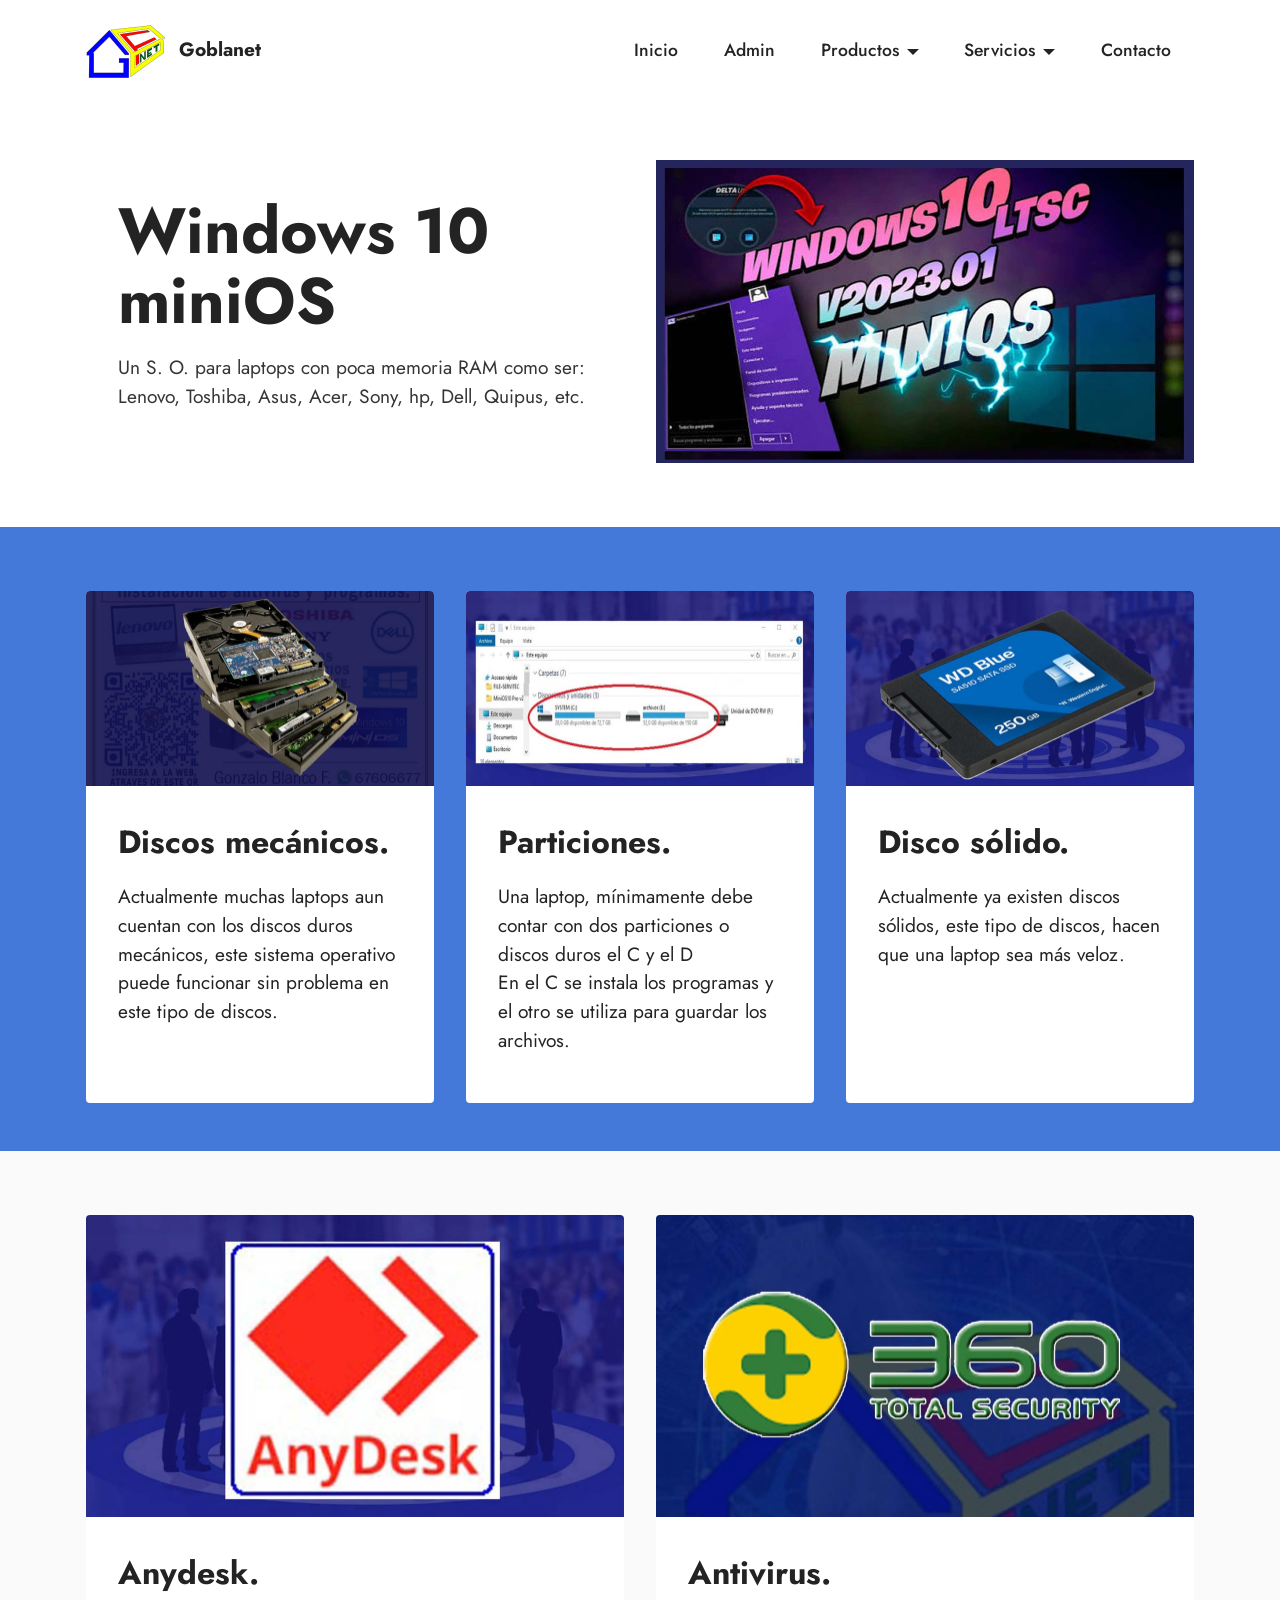
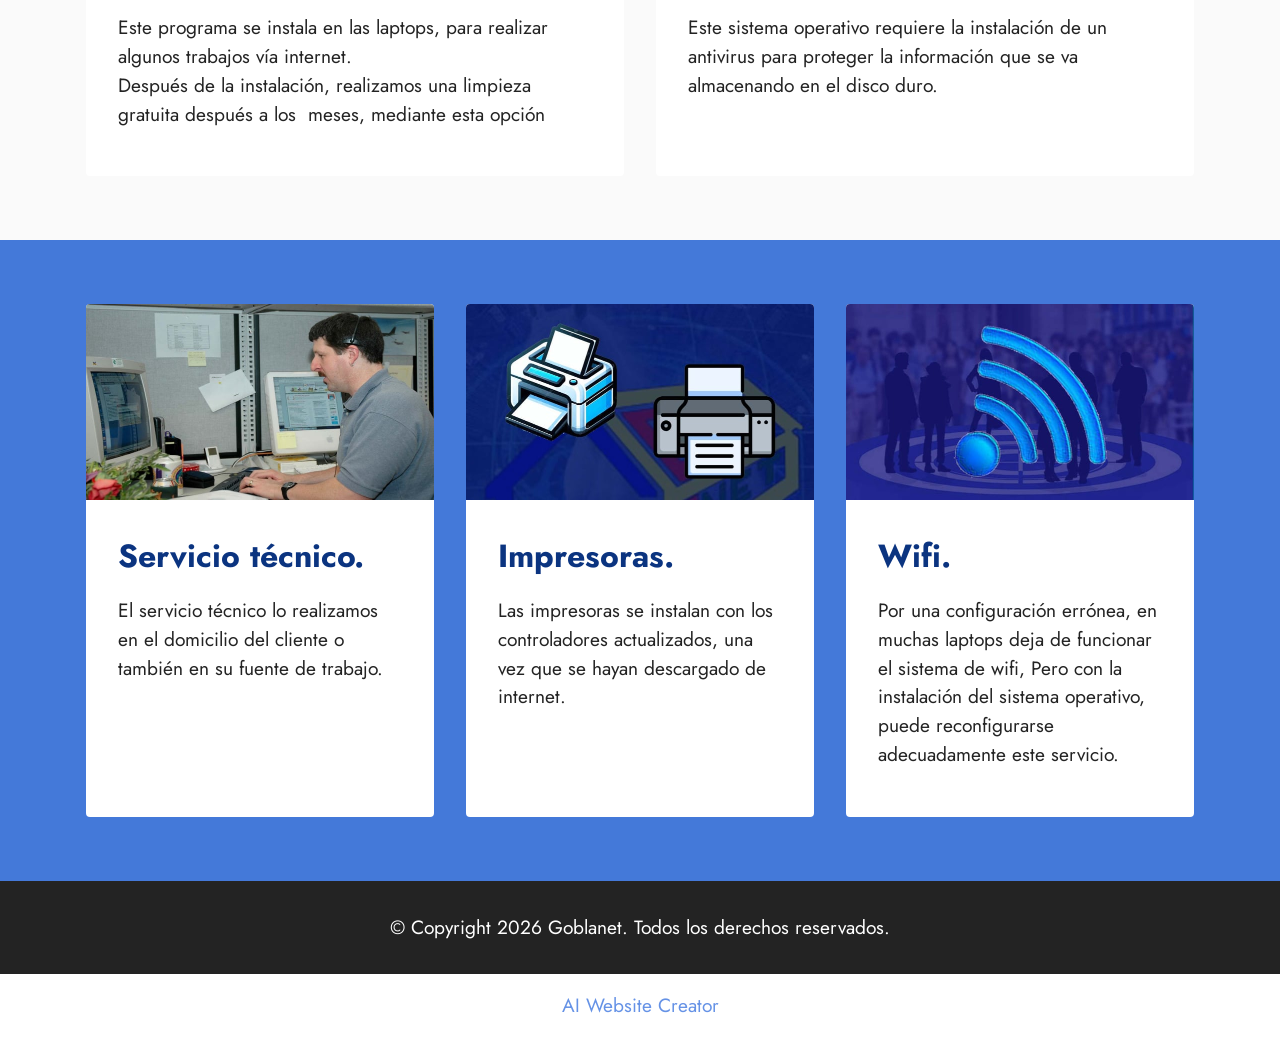
==== index.html @ 8c129297 "Initial commit" ====
<!DOCTYPE html>
<html  >
<head>
  <!-- Site made with Mobirise Website Builder v6.1.12, https://mobirise.com -->
  <meta charset="UTF-8">
  <meta http-equiv="X-UA-Compatible" content="IE=edge">
  <meta name="generator" content="Mobirise v6.1.12, mobirise.com">
  <meta name="viewport" content="width=device-width, initial-scale=1, minimum-scale=1">
  <link rel="shortcut icon" href="assets/images/logo29923qr-160x160.png" type="image/x-icon">
  <meta name="description" content="">
  
  
  <title>Inicio</title>
  <link rel="stylesheet" href="assets/bootstrap/css/bootstrap.min.css">
  <link rel="stylesheet" href="assets/dropdown/css/style.css">
  <link rel="stylesheet" href="assets/socicon/css/styles.css">
  <link rel="stylesheet" href="assets/theme/css/style.css">
  <link rel="preload" href="https://fonts.googleapis.com/css?family=Jost:100,200,300,400,500,600,700,800,900,100i,200i,300i,400i,500i,600i,700i,800i,900i&display=swap" as="style" onload="this.onload=null;this.rel='stylesheet'">
  <noscript><link rel="stylesheet" href="https://fonts.googleapis.com/css?family=Jost:100,200,300,400,500,600,700,800,900,100i,200i,300i,400i,500i,600i,700i,800i,900i&display=swap"></noscript>
  <link rel="preload" as="style" href="assets/mobirise/css/mbr-additional.css?v=zgnIwy"><link rel="stylesheet" href="assets/mobirise/css/mbr-additional.css?v=zgnIwy" type="text/css">

  
  
  
</head>
<body>
  
  <section data-bs-version="5.1" class="menu menu2 cid-sFCw1qGFAI" once="menu" id="menu2-23">
    
    <nav class="navbar navbar-dropdown navbar-expand-lg">
        <div class="container">
            <div class="navbar-brand">
                <span class="navbar-logo">
                    
                        <img src="assets/images/logo29923qr-160x160.png" alt="" style="height: 5rem;">
                    
                </span>
                <span class="navbar-caption-wrap"><a class="navbar-caption text-black display-7" href="https://mobiri.se">Goblanet</a></span>
            </div>
            <button class="navbar-toggler" type="button" data-toggle="collapse" data-bs-toggle="collapse" data-target="#navbarSupportedContent" data-bs-target="#navbarSupportedContent" aria-controls="navbarNavAltMarkup" aria-expanded="false" aria-label="Toggle navigation">
                <div class="hamburger">
                    <span></span>
                    <span></span>
                    <span></span>
                    <span></span>
                </div>
            </button>
            <div class="collapse navbar-collapse" id="navbarSupportedContent">
                <ul class="navbar-nav nav-dropdown nav-right" data-app-modern-menu="true"><li class="nav-item"><a class="nav-link link text-black text-primary display-4" href="index.html">Inicio</a></li>
                    <li class="nav-item"><a class="nav-link link text-black text-primary display-4" href="admin.html">Admin</a></li><li class="nav-item dropdown"><a class="nav-link link text-black text-primary dropdown-toggle display-4" href="index.html#header14-1j" data-toggle="dropdown-submenu" data-bs-toggle="dropdown" data-bs-auto-close="outside" aria-expanded="false">Productos</a><div class="dropdown-menu" aria-labelledby="dropdown-957"><a class="text-black text-primary dropdown-item display-4" href="ejercicios.html">Ejercicios</a><a class="text-black text-primary dropdown-item display-4" href="tutoriales.html">Tutoriales</a><a class="text-black text-primary dropdown-item display-4" href="textospdf.html">Textos pdf</a><a class="text-black text-primary dropdown-item display-4" href="registrodenotas.html">Registro</a><a class="text-black text-primary dropdown-item display-4" href="globex.html">Globex</a></div></li><li class="nav-item dropdown"><a class="nav-link link text-black text-primary dropdown-toggle display-4" href="index.html#header14-1j" data-toggle="dropdown-submenu" data-bs-toggle="dropdown" data-bs-auto-close="outside" aria-expanded="false">Servicios</a><div class="dropdown-menu" aria-labelledby="dropdown-927"><a class="text-black text-primary dropdown-item display-4" href="clasesmate.html">Matemáticas</a><a class="text-black text-primary dropdown-item display-4" href="avisosmitarija.html">Mi Tarija</a><a class="text-black text-primary dropdown-item display-4" href="servitec.html">Servitec</a></div></li>
                    <li class="nav-item"><a class="nav-link link text-black text-primary display-4" href="contacto.html">Contacto</a></li></ul>
                
                
            </div>
        </div>
    </nav>
</section>

<section data-bs-version="5.1" class="header14 cid-sFzxmVl7J6" id="header14-1f">

    

    

    <div class="container">
        <div class="row justify-content-center align-items-center">
            <div class="col-12 col-md-6 image-wrapper">
                <a href="servitec.html"><img src="assets/images/windows10bueno-1076x605.jpg" alt=""></a>
            </div>
            <div class="col-12 col-md">
                <div class="text-wrapper">
                    <h1 class="mbr-section-title mbr-fonts-style mb-3 display-1"><strong>Windows 10 miniOS</strong></h1>
                    <p class="mbr-text mbr-fonts-style display-7">
                        Un S. O. para laptops con poca memoria RAM como ser: Lenovo, Toshiba, Asus, Acer, Sony, hp, Dell, Quipus, etc.</p>
                    
                </div>
            </div>
        </div>
    </div>
</section>

<section data-bs-version="5.1" class="features3 cid-sFzFvgBfc0" id="features3-1p">
    
    
    <div class="container">
        
        <div class="row mt-4">
            <div class="item features-image col-12 col-md-6 col-lg-4 active">
                <div class="item-wrapper">
                    <div class="item-img">
                        <a href="tutoriales.html"><img src="assets/images/vdiscosduros-696x391.jpg" alt="" data-slide-to="0" data-bs-slide-to="0"></a>
                    </div>
                    <div class="item-content">
                        <h5 class="item-title mbr-fonts-style display-5"><strong>Discos mecánicos.</strong></h5>
                        
                        <p class="mbr-text mbr-fonts-style mt-3 display-7">Actualmente muchas laptops aun cuentan con los discos duros mecánicos, este sistema operativo puede funcionar sin problema en este tipo de discos.</p>
                    </div>
                    
                </div>
            </div><div class="item features-image col-12 col-md-6 col-lg-4">
                <div class="item-wrapper">
                    <div class="item-img">
                        <a href="ejercicios.html"><img src="assets/images/particionadodisco-696x391.jpg" alt="" data-slide-to="1" data-bs-slide-to="1"></a>
                    </div>
                    <div class="item-content">
                        <h5 class="item-title mbr-fonts-style display-5"><strong>Particiones.</strong></h5>
                        
                        <p class="mbr-text mbr-fonts-style mt-3 display-7">Una laptop, mínimamente debe contar con dos particiones o discos duros el C y el D 
<br>En el C se instala los programas y el otro se utiliza para guardar los archivos.&nbsp;<br></p>
                    </div>
                    
                </div>
            </div>
            
            <div class="item features-image col-12 col-md-6 col-lg-4">
                <div class="item-wrapper">
                    <div class="item-img">
                        <a href="textospdf.html"><img src="assets/images/discolsolido-696x391.jpg" alt=""></a>
                    </div>
                    <div class="item-content">
                        <h5 class="item-title mbr-fonts-style display-5"><strong>Disco sólido.</strong></h5>
                        
                        <p class="mbr-text mbr-fonts-style mt-3 display-7">Actualmente ya existen discos sólidos, este tipo de discos, hacen que una laptop sea más veloz.</p>
                    </div>
                    
                </div>
            </div>
        </div>
    </div>
</section>

<section data-bs-version="5.1" class="features3 cid-vsGP8QHa1M" id="features3-2">
    
    
    <div class="container">
        
        <div class="row mt-4">
            <div class="item features-image col-12 col-md-6 col-lg-6 active">
                <div class="item-wrapper">
                    <div class="item-img">
                        <a href="registrodenotas.html"><img src="assets/images/anydesk-1076x605.jpg" alt="" data-slide-to="0" data-bs-slide-to="0"></a>
                    </div>
                    <div class="item-content">
                        <h5 class="item-title mbr-fonts-style display-5"><strong>Anydesk.</strong></h5>
                        
                        <p class="mbr-text mbr-fonts-style mt-3 display-7">Este programa se instala en las laptops, para realizar algunos trabajos vía internet. 
<br>Después de la instalación, realizamos una limpieza gratuita después a los&nbsp; meses, mediante esta opción&nbsp;<br></p>
                    </div>
                    
                </div>
            </div><div class="item features-image col-12 col-md-6 col-lg-6">
                <div class="item-wrapper">
                    <div class="item-img">
                        <a href="globex.html"><img src="assets/images/sabantivirus-1076x605.jpg" alt="" data-slide-to="1" data-bs-slide-to="1"></a>
                    </div>
                    <div class="item-content">
                        <h5 class="item-title mbr-fonts-style display-5"><strong>Antivirus.</strong></h5>
                        
                        <p class="mbr-text mbr-fonts-style mt-3 display-7">Este sistema operativo requiere la instalación de un antivirus para proteger la información que se va almacenando en el disco duro.</p>
                    </div>
                    
                </div>
            </div>
            
            
        </div>
    </div>
</section>

<section data-bs-version="5.1" class="features3 cid-vsGNCXV7Kb" id="features3-0">
    
    
    <div class="container">
        
        <div class="row mt-4">
            <div class="item features-image col-12 col-md-6 col-lg-4 active">
                <div class="item-wrapper">
                    <div class="item-img">
                        <a href="servitec.html"><img src="assets/images/lectgura1-696x391.jpg" alt="" data-slide-to="0" data-bs-slide-to="0"></a>
                    </div>
                    <div class="item-content">
                        <h5 class="item-title mbr-fonts-style display-5"><strong>Servicio técnico.</strong></h5>
                        
                        <p class="mbr-text mbr-fonts-style mt-3 display-7">El servicio técnico lo realizamos en el domicilio del cliente o también en su fuente de trabajo.</p>
                    </div>
                    
                </div>
            </div><div class="item features-image col-12 col-md-6 col-lg-4">
                <div class="item-wrapper">
                    <div class="item-img">
                        <a href="avisosmitarija.html"><img src="assets/images/sabimpresora-696x391.jpg" alt="" data-slide-to="1" data-bs-slide-to="1"></a>
                    </div>
                    <div class="item-content">
                        <h5 class="item-title mbr-fonts-style display-5"><strong>Impresoras.</strong></h5>
                        
                        <p class="mbr-text mbr-fonts-style mt-3 display-7">Las impresoras   se instalan con los controladores actualizados, una vez que se hayan descargado de internet.</p>
                    </div>
                    
                </div>
            </div>
            
            <div class="item features-image col-12 col-md-6 col-lg-4">
                <div class="item-wrapper">
                    <div class="item-img">
                        <a href="clasesmate.html"><img src="assets/images/sec3b1alwifi-696x391.jpg" alt=""></a>
                    </div>
                    <div class="item-content">
                        <h5 class="item-title mbr-fonts-style display-5"><strong>Wifi.</strong></h5>
                        
                        <p class="mbr-text mbr-fonts-style mt-3 display-7">Por una configuración errónea, en muchas laptops deja de funcionar el sistema de wifi, Pero con la instalación del sistema operativo, puede reconfigurarse adecuadamente este servicio.</p>
                    </div>
                    
                </div>
            </div>
        </div>
    </div>
</section>

<section data-bs-version="5.1" class="footer3 cid-sFCygHrmNf" once="footers" id="footer3-24">

    

    

    <div class="container">
        <div class="row align-center mbr-white">
            
            
            <div class="row row-copirayt">
                <p class="mbr-text mb-0 mbr-fonts-style mbr-white align-center display-7">
                    © Copyright 2026 Goblanet. Todos los derechos reservados.
                </p>
            </div>
        </div>
    </div>
</section><section class="display-7" style="padding: 0;align-items: center;justify-content: center;flex-wrap: wrap;    align-content: center;display: flex;position: relative;height: 4rem;"><a href="https://mobiri.se/2001822" style="flex: 1 1;height: 4rem;position: absolute;width: 100%;z-index: 1;"><img alt="" style="height: 4rem;" src="[data-uri]"></a><p style="margin: 0;text-align: center;" class="display-7">&#8204;</p><a style="z-index:1" href="https://mobirise.com/builder/ai-website-creator.html">AI Website Creator</a></section><script src="assets/bootstrap/js/bootstrap.bundle.min.js"></script>  <script src="assets/smoothscroll/smooth-scroll.js"></script>  <script src="assets/ytplayer/index.js"></script>  <script src="assets/dropdown/js/navbar-dropdown.js"></script>  <script src="assets/theme/js/script.js"></script>  
  
  
</body>
</html>
---- assets/dropdown/css/style.css ----
.navbar-dropdown {
  left: 0;
  padding: 0;
  position: absolute;
  right: 0;
  top: 0;
  transition: all 0.45s ease;
  z-index: 1030;
  background: #282828; }
  .navbar-dropdown .navbar-logo {
    margin-right: 0.8rem;
    transition: margin 0.3s ease-in-out;
    vertical-align: middle; }
    .navbar-dropdown .navbar-logo img {
      height: 3.125rem;
      transition: all 0.3s ease-in-out; }
    .navbar-dropdown .navbar-logo.mbr-iconfont {
      font-size: 3.125rem;
      line-height: 3.125rem; }
  .navbar-dropdown .navbar-caption {
    font-weight: 700;
    white-space: normal;
    vertical-align: -4px;
    line-height: 3.125rem !important; }
    .navbar-dropdown .navbar-caption, .navbar-dropdown .navbar-caption:hover {
      color: inherit;
      text-decoration: none; }
  .navbar-dropdown .mbr-iconfont + .navbar-caption {
    vertical-align: -1px; }
  .navbar-dropdown.navbar-fixed-top {
    position: fixed; }
  .navbar-dropdown .navbar-brand span {
    vertical-align: -4px; }
  .navbar-dropdown.bg-color.transparent {
    background: none; }
  .navbar-dropdown.navbar-short .navbar-brand {
    padding: 0.625rem 0; }
    .navbar-dropdown.navbar-short .navbar-brand span {
      vertical-align: -1px; }
  .navbar-dropdown.navbar-short .navbar-caption {
    line-height: 2.375rem !important;
    vertical-align: -2px; }
  .navbar-dropdown.navbar-short .navbar-logo {
    margin-right: 0.5rem; }
    .navbar-dropdown.navbar-short .navbar-logo img {
      height: 2.375rem; }
    .navbar-dropdown.navbar-short .navbar-logo.mbr-iconfont {
      font-size: 2.375rem;
      line-height: 2.375rem; }
  .navbar-dropdown.navbar-short .mbr-table-cell {
    height: 3.625rem; }
  .navbar-dropdown .navbar-close {
    left: 0.6875rem;
    position: fixed;
    top: 0.75rem;
    z-index: 1000; }
  .navbar-dropdown .hamburger-icon {
    content: "";
    display: inline-block;
    vertical-align: middle;
    width: 16px;
    -webkit-box-shadow: 0 -6px 0 1px #282828,0 0 0 1px #282828,0 6px 0 1px #282828;
    -moz-box-shadow: 0 -6px 0 1px #282828,0 0 0 1px #282828,0 6px 0 1px #282828;
    box-shadow: 0 -6px 0 1px #282828,0 0 0 1px #282828,0 6px 0 1px #282828; }

.dropdown-menu .dropdown-toggle[data-toggle="dropdown-submenu"]::after {
  border-bottom: 0.35em solid transparent;
  border-left: 0.35em solid;
  border-right: 0;
  border-top: 0.35em solid transparent;
  margin-left: 0.3rem; }

.dropdown-menu .dropdown-item:focus {
  outline: 0; }

.nav-dropdown {
  font-size: 0.75rem;
  font-weight: 500;
  height: auto !important; }
  .nav-dropdown .nav-btn {
    padding-left: 1rem; }
  .nav-dropdown .link {
    margin: .667em 1.667em;
    font-weight: 500;
    padding: 0;
    transition: color .2s ease-in-out; }
    .nav-dropdown .link.dropdown-toggle {
      margin-right: 2.583em; }
      .nav-dropdown .link.dropdown-toggle::after {
        margin-left: .25rem;
        border-top: 0.35em solid;
        border-right: 0.35em solid transparent;
        border-left: 0.35em solid transparent;
        border-bottom: 0; }
      .nav-dropdown .link.dropdown-toggle[aria-expanded="true"] {
        margin: 0;
        padding: 0.667em 3.263em  0.667em 1.667em; }
  .nav-dropdown .link::after,
  .nav-dropdown .dropdown-item::after {
    color: inherit; }
  .nav-dropdown .btn {
    font-size: 0.75rem;
    font-weight: 700;
    letter-spacing: 0;
    margin-bottom: 0;
    padding-left: 1.25rem;
    padding-right: 1.25rem; }
  .nav-dropdown .dropdown-menu {
    border-radius: 0;
    border: 0;
    left: 0;
    margin: 0;
    padding-bottom: 1.25rem;
    padding-top: 1.25rem;
    position: relative; }
  .nav-dropdown .dropdown-submenu {
    margin-left: 0.125rem;
    top: 0; }
  .nav-dropdown .dropdown-item {
    font-weight: 500;
    line-height: 2;
    padding: 0.3846em 4.615em 0.3846em 1.5385em;
    position: relative;
    transition: color .2s ease-in-out, background-color .2s ease-in-out; }
    .nav-dropdown .dropdown-item::after {
      margin-top: -0.3077em;
      position: absolute;
      right: 1.1538em;
      top: 50%; }
    .nav-dropdown .dropdown-item:focus, .nav-dropdown .dropdown-item:hover {
      background: none; }

@media (max-width: 767px) {
  .nav-dropdown.navbar-toggleable-sm {
    bottom: 0;
    display: none;
    left: 0;
    overflow-x: hidden;
    position: fixed;
    top: 0;
    transform: translateX(-100%);
    -ms-transform: translateX(-100%);
    -webkit-transform: translateX(-100%);
    width: 18.75rem;
    z-index: 999; } }
.nav-dropdown.navbar-toggleable-xl {
  bottom: 0;
  display: none;
  left: 0;
  overflow-x: hidden;
  position: fixed;
  top: 0;
  transform: translateX(-100%);
  -ms-transform: translateX(-100%);
  -webkit-transform: translateX(-100%);
  width: 18.75rem;
  z-index: 999; }

.nav-dropdown-sm {
  display: block !important;
  overflow-x: hidden;
  overflow: auto;
  padding-top: 3.875rem; }
  .nav-dropdown-sm::after {
    content: "";
    display: block;
    height: 3rem;
    width: 100%; }
  .nav-dropdown-sm.collapse.in ~ .navbar-close {
    display: block !important; }
  .nav-dropdown-sm.collapsing, .nav-dropdown-sm.collapse.in {
    transform: translateX(0);
    -ms-transform: translateX(0);
    -webkit-transform: translateX(0);
    transition: all 0.25s ease-out;
    -webkit-transition: all 0.25s ease-out;
    background: #282828; }
  .nav-dropdown-sm.collapsing[aria-expanded="false"] {
    transform: translateX(-100%);
    -ms-transform: translateX(-100%);
    -webkit-transform: translateX(-100%); }
  .nav-dropdown-sm .nav-item {
    display: block;
    margin-left: 0 !important;
    padding-left: 0; }
  .nav-dropdown-sm .link,
  .nav-dropdown-sm .dropdown-item {
    border-top: 1px dotted rgba(255, 255, 255, 0.1);
    font-size: 0.8125rem;
    line-height: 1.6;
    margin: 0 !important;
    padding: 0.875rem 2.4rem 0.875rem 1.5625rem !important;
    position: relative;
    white-space: normal; }
    .nav-dropdown-sm .link:focus, .nav-dropdown-sm .link:hover,
    .nav-dropdown-sm .dropdown-item:focus,
    .nav-dropdown-sm .dropdown-item:hover {
      background: rgba(0, 0, 0, 0.2) !important;
      color: #c0a375; }
  .nav-dropdown-sm .nav-btn {
    position: relative;
    padding: 1.5625rem 1.5625rem 0 1.5625rem; }
    .nav-dropdown-sm .nav-btn::before {
      border-top: 1px dotted rgba(255, 255, 255, 0.1);
      content: "";
      left: 0;
      position: absolute;
      top: 0;
      width: 100%; }
    .nav-dropdown-sm .nav-btn + .nav-btn {
      padding-top: 0.625rem; }
      .nav-dropdown-sm .nav-btn + .nav-btn::before {
        display: none; }
  .nav-dropdown-sm .btn {
    padding: 0.625rem 0; }
  .nav-dropdown-sm .dropdown-toggle[data-toggle="dropdown-submenu"]::after {
    margin-left: .25rem;
    border-top: 0.35em solid;
    border-right: 0.35em solid transparent;
    border-left: 0.35em solid transparent;
    border-bottom: 0; }
  .nav-dropdown-sm .dropdown-toggle[data-toggle="dropdown-submenu"][aria-expanded="true"]::after {
    border-top: 0;
    border-right: 0.35em solid transparent;
    border-left: 0.35em solid transparent;
    border-bottom: 0.35em solid; }
  .nav-dropdown-sm .dropdown-menu {
    margin: 0;
    padding: 0;
    position: relative;
    top: 0;
    left: 0;
    width: 100%;
    border: 0;
    float: none;
    border-radius: 0;
    background: none; }
  .nav-dropdown-sm .dropdown-submenu {
    left: 100%;
    margin-left: 0.125rem;
    margin-top: -1.25rem;
    top: 0; }

.navbar-toggleable-sm .nav-dropdown .dropdown-menu {
  position: absolute; }

.navbar-toggleable-sm .nav-dropdown .dropdown-submenu {
  left: 100%;
  margin-left: 0.125rem;
  margin-top: -1.25rem;
  top: 0; }

.navbar-toggleable-sm.opened .nav-dropdown .dropdown-menu {
  position: relative; }

.navbar-toggleable-sm.opened .nav-dropdown .dropdown-submenu {
  left: 0;
  margin-left: 00rem;
  margin-top: 0rem;
  top: 0; }

.is-builder .nav-dropdown.collapsing {
  transition: none !important; }
---- assets/socicon/css/styles.css ----
@charset "UTF-8";

@font-face {
  font-family: 'Socicon';
  src:  url('../fonts/socicon.eot');
  src:  url('../fonts/socicon.eot?#iefix') format('embedded-opentype'),
    url('../fonts/socicon.woff2') format('woff2'),
    url('../fonts/socicon.ttf') format('truetype'),
    url('../fonts/socicon.woff') format('woff'),
    url('../fonts/socicon.svg#socicon') format('svg');
  font-weight: normal;
  font-style: normal;
  font-display: swap;
}

[data-icon]:before {
  font-family: "socicon" !important;
  content: attr(data-icon);
  font-style: normal !important;
  font-weight: normal !important;
  font-variant: normal !important;
  text-transform: none !important;
  speak: none;
  line-height: 1;
  -webkit-font-smoothing: antialiased;
  -moz-osx-font-smoothing: grayscale;
}

[class^="socicon-"], [class*=" socicon-"] {
  /* use !important to prevent issues with browser extensions that change fonts */
  font-family: 'Socicon' !important;
  speak: none;
  font-style: normal;
  font-weight: normal;
  font-variant: normal;
  text-transform: none;
  line-height: 1;

  /* Better Font Rendering =========== */
  -webkit-font-smoothing: antialiased;
  -moz-osx-font-smoothing: grayscale;
}

.socicon-500px:before {
  content: "\e000";
}
.socicon-8tracks:before {
  content: "\e001";
}
.socicon-airbnb:before {
  content: "\e002";
}
.socicon-alliance:before {
  content: "\e003";
}
.socicon-amazon:before {
  content: "\e004";
}
.socicon-amplement:before {
  content: "\e005";
}
.socicon-android:before {
  content: "\e006";
}
.socicon-angellist:before {
  content: "\e007";
}
.socicon-apple:before {
  content: "\e008";
}
.socicon-appnet:before {
  content: "\e009";
}
.socicon-baidu:before {
  content: "\e00a";
}
.socicon-bandcamp:before {
  content: "\e00b";
}
.socicon-battlenet:before {
  content: "\e00c";
}
.socicon-mixer:before {
  content: "\e00d";
}
.socicon-bebee:before {
  content: "\e00e";
}
.socicon-bebo:before {
  content: "\e00f";
}
.socicon-behance:before {
  content: "\e010";
}
.socicon-blizzard:before {
  content: "\e011";
}
.socicon-blogger:before {
  content: "\e012";
}
.socicon-buffer:before {
  content: "\e013";
}
.socicon-chrome:before {
  content: "\e014";
}
.socicon-coderwall:before {
  content: "\e015";
}
.socicon-curse:before {
  content: "\e016";
}
.socicon-dailymotion:before {
  content: "\e017";
}
.socicon-deezer:before {
  content: "\e018";
}
.socicon-delicious:before {
  content: "\e019";
}
.socicon-deviantart:before {
  content: "\e01a";
}
.socicon-diablo:before {
  content: "\e01b";
}
.socicon-digg:before {
  content: "\e01c";
}
.socicon-discord:before {
  content: "\e01d";
}
.socicon-disqus:before {
  content: "\e01e";
}
.socicon-douban:before {
  content: "\e01f";
}
.socicon-draugiem:before {
  content: "\e020";
}
.socicon-dribbble:before {
  content: "\e021";
}
.socicon-drupal:before {
  content: "\e022";
}
.socicon-ebay:before {
  content: "\e023";
}
.socicon-ello:before {
  content: "\e024";
}
.socicon-endomodo:before {
  content: "\e025";
}
.socicon-envato:before {
  content: "\e026";
}
.socicon-etsy:before {
  content: "\e027";
}
.socicon-facebook:before {
  content: "\e028";
}
.socicon-feedburner:before {
  content: "\e029";
}
.socicon-filmweb:before {
  content: "\e02a";
}
.socicon-firefox:before {
  content: "\e02b";
}
.socicon-flattr:before {
  content: "\e02c";
}
.socicon-flickr:before {
  content: "\e02d";
}
.socicon-formulr:before {
  content: "\e02e";
}
.socicon-forrst:before {
  content: "\e02f";
}
.socicon-foursquare:before {
  content: "\e030";
}
.socicon-friendfeed:before {
  content: "\e031";
}
.socicon-github:before {
  content: "\e032";
}
.socicon-goodreads:before {
  content: "\e033";
}
.socicon-google:before {
  content: "\e034";
}
.socicon-googlescholar:before {
  content: "\e035";
}
.socicon-googlegroups:before {
  content: "\e036";
}
.socicon-googlephotos:before {
  content: "\e037";
}
.socicon-googleplus:before {
  content: "\e038";
}
.socicon-grooveshark:before {
  content: "\e039";
}
.socicon-hackerrank:before {
  content: "\e03a";
}
.socicon-hearthstone:before {
  content: "\e03b";
}
.socicon-hellocoton:before {
  content: "\e03c";
}
.socicon-heroes:before {
  content: "\e03d";
}
.socicon-smashcast:before {
  content: "\e03e";
}
.socicon-horde:before {
  content: "\e03f";
}
.socicon-houzz:before {
  content: "\e040";
}
.socicon-icq:before {
  content: "\e041";
}
.socicon-identica:before {
  content: "\e042";
}
.socicon-imdb:before {
  content: "\e043";
}
.socicon-instagram:before {
  content: "\e044";
}
.socicon-issuu:before {
  content: "\e045";
}
.socicon-istock:before {
  content: "\e046";
}
.socicon-itunes:before {
  content: "\e047";
}
.socicon-keybase:before {
  content: "\e048";
}
.socicon-lanyrd:before {
  content: "\e049";
}
.socicon-lastfm:before {
  content: "\e04a";
}
.socicon-line:before {
  content: "\e04b";
}
.socicon-linkedin:before {
  content: "\e04c";
}
.socicon-livejournal:before {
  content: "\e04d";
}
.socicon-lyft:before {
  content: "\e04e";
}
.socicon-macos:before {
  content: "\e04f";
}
.socicon-mail:before {
  content: "\e050";
}
.socicon-medium:before {
  content: "\e051";
}
.socicon-meetup:before {
  content: "\e052";
}
.socicon-mixcloud:before {
  content: "\e053";
}
.socicon-modelmayhem:before {
  content: "\e054";
}
.socicon-mumble:before {
  content: "\e055";
}
.socicon-myspace:before {
  content: "\e056";
}
.socicon-newsvine:before {
  content: "\e057";
}
.socicon-nintendo:before {
  content: "\e058";
}
.socicon-npm:before {
  content: "\e059";
}
.socicon-odnoklassniki:before {
  content: "\e05a";
}
.socicon-openid:before {
  content: "\e05b";
}
.socicon-opera:before {
  content: "\e05c";
}
.socicon-outlook:before {
  content: "\e05d";
}
.socicon-overwatch:before {
  content: "\e05e";
}
.socicon-patreon:before {
  content: "\e05f";
}
.socicon-paypal:before {
  content: "\e060";
}
.socicon-periscope:before {
  content: "\e061";
}
.socicon-persona:before {
  content: "\e062";
}
.socicon-pinterest:before {
  content: "\e063";
}
.socicon-play:before {
  content: "\e064";
}
.socicon-player:before {
  content: "\e065";
}
.socicon-playstation:before {
  content: "\e066";
}
.socicon-pocket:before {
  content: "\e067";
}
.socicon-qq:before {
  content: "\e068";
}
.socicon-quora:before {
  content: "\e069";
}
.socicon-raidcall:before {
  content: "\e06a";
}
.socicon-ravelry:before {
  content: "\e06b";
}
.socicon-reddit:before {
  content: "\e06c";
}
.socicon-renren:before {
  content: "\e06d";
}
.socicon-researchgate:before {
  content: "\e06e";
}
.socicon-residentadvisor:before {
  content: "\e06f";
}
.socicon-reverbnation:before {
  content: "\e070";
}
.socicon-rss:before {
  content: "\e071";
}
.socicon-sharethis:before {
  content: "\e072";
}
.socicon-skype:before {
  content: "\e073";
}
.socicon-slideshare:before {
  content: "\e074";
}
.socicon-smugmug:before {
  content: "\e075";
}
.socicon-snapchat:before {
  content: "\e076";
}
.socicon-songkick:before {
  content: "\e077";
}
.socicon-soundcloud:before {
  content: "\e078";
}
.socicon-spotify:before {
  content: "\e079";
}
.socicon-stackexchange:before {
  content: "\e07a";
}
.socicon-stackoverflow:before {
  content: "\e07b";
}
.socicon-starcraft:before {
  content: "\e07c";
}
.socicon-stayfriends:before {
  content: "\e07d";
}
.socicon-steam:before {
  content: "\e07e";
}
.socicon-storehouse:before {
  content: "\e07f";
}
.socicon-strava:before {
  content: "\e080";
}
.socicon-streamjar:before {
  content: "\e081";
}
.socicon-stumbleupon:before {
  content: "\e082";
}
.socicon-swarm:before {
  content: "\e083";
}
.socicon-teamspeak:before {
  content: "\e084";
}
.socicon-teamviewer:before {
  content: "\e085";
}
.socicon-technorati:before {
  content: "\e086";
}
.socicon-telegram:before {
  content: "\e087";
}
.socicon-tripadvisor:before {
  content: "\e088";
}
.socicon-tripit:before {
  content: "\e089";
}
.socicon-triplej:before {
  content: "\e08a";
}
.socicon-tumblr:before {
  content: "\e08b";
}
.socicon-twitch:before {
  content: "\e08c";
}
.socicon-twitter:before {
  content: "\e08d";
}
.socicon-uber:before {
  content: "\e08e";
}
.socicon-ventrilo:before {
  content: "\e08f";
}
.socicon-viadeo:before {
  content: "\e090";
}
.socicon-viber:before {
  content: "\e091";
}
.socicon-viewbug:before {
  content: "\e092";
}
.socicon-vimeo:before {
  content: "\e093";
}
.socicon-vine:before {
  content: "\e094";
}
.socicon-vkontakte:before {
  content: "\e095";
}
.socicon-warcraft:before {
  content: "\e096";
}
.socicon-wechat:before {
  content: "\e097";
}
.socicon-weibo:before {
  content: "\e098";
}
.socicon-whatsapp:before {
  content: "\e099";
}
.socicon-wikipedia:before {
  content: "\e09a";
}
.socicon-windows:before {
  content: "\e09b";
}
.socicon-wordpress:before {
  content: "\e09c";
}
.socicon-wykop:before {
  content: "\e09d";
}
.socicon-xbox:before {
  content: "\e09e";
}
.socicon-xing:before {
  content: "\e09f";
}
.socicon-yahoo:before {
  content: "\e0a0";
}
.socicon-yammer:before {
  content: "\e0a1";
}
.socicon-yandex:before {
  content: "\e0a2";
}
.socicon-yelp:before {
  content: "\e0a3";
}
.socicon-younow:before {
  content: "\e0a4";
}
.socicon-youtube:before {
  content: "\e0a5";
}
.socicon-zapier:before {
  content: "\e0a6";
}
.socicon-zerply:before {
  content: "\e0a7";
}
.socicon-zomato:before {
  content: "\e0a8";
}
.socicon-zynga:before {
  content: "\e0a9";
}
.socicon-bluesky:before {
  content: "\e0aa";
}
.socicon-threads:before {
  content: "\e0ab";
}
.socicon-spreadshirt:before {
  content: "\e901";
}
.socicon-gamejolt:before {
  content: "\e902";
}
.socicon-trello:before {
  content: "\e903";
}
.socicon-tunein:before {
  content: "\e904";
}
.socicon-bloglovin:before {
  content: "\e905";
}
.socicon-gamewisp:before {
  content: "\e906";
}
.socicon-messenger:before {
  content: "\e907";
}
.socicon-pandora:before {
  content: "\e908";
}
.socicon-augment:before {
  content: "\e909";
}
.socicon-bitbucket:before {
  content: "\e90a";
}
.socicon-fyuse:before {
  content: "\e90b";
}
.socicon-yt-gaming:before {
  content: "\e90c";
}
.socicon-sketchfab:before {
  content: "\e90d";
}
.socicon-mobcrush:before {
  content: "\e90e";
}
.socicon-microsoft:before {
  content: "\e90f";
}
.socicon-realtor:before {
  content: "\e910";
}
.socicon-tidal:before {
  content: "\e911";
}
.socicon-qobuz:before {
  content: "\e912";
}
.socicon-natgeo:before {
  content: "\e913";
}
.socicon-mastodon:before {
  content: "\e914";
}
.socicon-unsplash:before {
  content: "\e915";
}
.socicon-homeadvisor:before {
  content: "\e916";
}
.socicon-angieslist:before {
  content: "\e917";
}
.socicon-codepen:before {
  content: "\e918";
}
.socicon-slack:before {
  content: "\e919";
}
.socicon-openaigym:before {
  content: "\e91a";
}
.socicon-logmein:before {
  content: "\e91b";
}
.socicon-fiverr:before {
  content: "\e91c";
}
.socicon-gotomeeting:before {
  content: "\e91d";
}
.socicon-aliexpress:before {
  content: "\e91e";
}
.socicon-guru:before {
  content: "\e91f";
}
.socicon-appstore:before {
  content: "\e920";
}
.socicon-homes:before {
  content: "\e921";
}
.socicon-zoom:before {
  content: "\e922";
}
.socicon-alibaba:before {
  content: "\e923";
}
.socicon-craigslist:before {
  content: "\e924";
}
.socicon-wix:before {
  content: "\e925";
}
.socicon-redfin:before {
  content: "\e926";
}
.socicon-googlecalendar:before {
  content: "\e927";
}
.socicon-shopify:before {
  content: "\e928";
}
.socicon-freelancer:before {
  content: "\e929";
}
.socicon-seedrs:before {
  content: "\e92a";
}
.socicon-bing:before {
  content: "\e92b";
}
.socicon-doodle:before {
  content: "\e92c";
}
.socicon-bonanza:before {
  content: "\e92d";
}
.socicon-squarespace:before {
  content: "\e92e";
}
.socicon-toptal:before {
  content: "\e92f";
}
.socicon-gust:before {
  content: "\e930";
}
.socicon-ask:before {
  content: "\e931";
}
.socicon-trulia:before {
  content: "\e932";
}
.socicon-loomly:before {
  content: "\e933";
}
.socicon-ghost:before {
  content: "\e934";
}
.socicon-upwork:before {
  content: "\e935";
}
.socicon-fundable:before {
  content: "\e936";
}
.socicon-booking:before {
  content: "\e937";
}
.socicon-googlemaps:before {
  content: "\e938";
}
.socicon-zillow:before {
  content: "\e939";
}
.socicon-niconico:before {
  content: "\e93a";
}
.socicon-toneden:before {
  content: "\e93b";
}
.socicon-crunchbase:before {
  content: "\e93c";
}
.socicon-homefy:before {
  content: "\e93d";
}
.socicon-calendly:before {
  content: "\e93e";
}
.socicon-livemaster:before {
  content: "\e93f";
}
.socicon-udemy:before {
  content: "\e940";
}
.socicon-codered:before {
  content: "\e941";
}
.socicon-origin:before {
  content: "\e942";
}
.socicon-nextdoor:before {
  content: "\e943";
}
.socicon-portfolio:before {
  content: "\e944";
}
.socicon-instructables:before {
  content: "\e945";
}
.socicon-gitlab:before {
  content: "\e946";
}
.socicon-hackernews:before {
  content: "\e947";
}
.socicon-smashwords:before {
  content: "\e948";
}
.socicon-kobo:before {
  content: "\e949";
}
.socicon-bookbub:before {
  content: "\e94a";
}
.socicon-mailru:before {
  content: "\e94b";
}
.socicon-moddb:before {
  content: "\e94c";
}
.socicon-indiedb:before {
  content: "\e94d";
}
.socicon-traxsource:before {
  content: "\e94e";
}
.socicon-gamefor:before {
  content: "\e94f";
}
.socicon-pixiv:before {
  content: "\e950";
}
.socicon-myanimelist:before {
  content: "\e951";
}
.socicon-blackberry:before {
  content: "\e952";
}
.socicon-wickr:before {
  content: "\e953";
}
.socicon-spip:before {
  content: "\e954";
}
.socicon-napster:before {
  content: "\e955";
}
.socicon-beatport:before {
  content: "\e956";
}
.socicon-hackerone:before {
  content: "\e957";
}
.socicon-internet:before {
  content: "\e958";
}
.socicon-ubuntu:before {
  content: "\e959";
}
.socicon-artstation:before {
  content: "\e95a";
}
.socicon-invision:before {
  content: "\e95b";
}
.socicon-torial:before {
  content: "\e95c";
}
.socicon-collectorz:before {
  content: "\e95d";
}
.socicon-seenthis:before {
  content: "\e95e";
}
.socicon-googleplaymusic:before {
  content: "\e95f";
}
.socicon-debian:before {
  content: "\e960";
}
.socicon-filmfreeway:before {
  content: "\e961";
}
.socicon-gnome:before {
  content: "\e962";
}
.socicon-itchio:before {
  content: "\e963";
}
.socicon-jamendo:before {
  content: "\e964";
}
.socicon-mix:before {
  content: "\e965";
}
.socicon-sharepoint:before {
  content: "\e966";
}
.socicon-tinder:before {
  content: "\e967";
}
.socicon-windguru:before {
  content: "\e968";
}
.socicon-cdbaby:before {
  content: "\e969";
}
.socicon-elementaryos:before {
  content: "\e96a";
}
.socicon-stage32:before {
  content: "\e96b";
}
.socicon-tiktok:before {
  content: "\e96c";
}
.socicon-gitter:before {
  content: "\e96d";
}
.socicon-letterboxd:before {
  content: "\e96e";
}
.socicon-threema:before {
  content: "\e96f";
}
.socicon-splice:before {
  content: "\e970";
}
.socicon-metapop:before {
  content: "\e971";
}
.socicon-naver:before {
  content: "\e972";
}
.socicon-remote:before {
  content: "\e973";
}
.socicon-flipboard:before {
  content: "\e974";
}
.socicon-googlehangouts:before {
  content: "\e975";
}
.socicon-dlive:before {
  content: "\e976";
}
.socicon-vsco:before {
  content: "\e977";
}
.socicon-stitcher:before {
  content: "\e978";
}
.socicon-avvo:before {
  content: "\e979";
}
.socicon-redbubble:before {
  content: "\e97a";
}
.socicon-society6:before {
  content: "\e97b";
}
.socicon-zazzle:before {
  content: "\e97c";
}
.socicon-eitaa:before {
  content: "\e97d";
}
.socicon-soroush:before {
  content: "\e97e";
}
.socicon-bale:before {
  content: "\e97f";
}
---- assets/theme/css/style.css ----
@charset "UTF-8";
section {
  background-color: #ffffff;
}

body {
  font-style: normal;
  line-height: 1.5;
  font-weight: 400;
  color: #232323;
  position: relative;
}

button {
  background-color: transparent;
  border-color: transparent;
}

section,
.container,
.container-fluid {
  position: relative;
  word-wrap: break-word;
}

a.mbr-iconfont:hover {
  text-decoration: none;
}

.article .lead p,
.article .lead ul,
.article .lead ol,
.article .lead pre,
.article .lead blockquote {
  margin-bottom: 0;
}

a {
  font-style: normal;
  font-weight: 400;
  cursor: pointer;
}
a, a:hover {
  text-decoration: none;
}

.mbr-section-title {
  font-style: normal;
  line-height: 1.3;
}

.mbr-section-subtitle {
  line-height: 1.3;
}

.mbr-text {
  font-style: normal;
  line-height: 1.7;
}

h1,
h2,
h3,
h4,
h5,
h6,
.display-1,
.display-2,
.display-4,
.display-5,
.display-7,
span,
p,
a {
  line-height: 1;
  word-break: break-word;
  word-wrap: break-word;
  font-weight: 400;
}

b,
strong {
  font-weight: bold;
}

input:-webkit-autofill, input:-webkit-autofill:hover, input:-webkit-autofill:focus, input:-webkit-autofill:active {
  transition-delay: 9999s;
  -webkit-transition-property: background-color, color;
  transition-property: background-color, color;
}

textarea[type=hidden] {
  display: none;
}

section {
  background-position: 50% 50%;
  background-repeat: no-repeat;
  background-size: cover;
}
section .mbr-background-video,
section .mbr-background-video-preview {
  position: absolute;
  bottom: 0;
  left: 0;
  right: 0;
  top: 0;
}

.hidden {
  visibility: hidden;
}

.mbr-z-index20 {
  z-index: 20;
}

/*! Base colors */
.mbr-white {
  color: #ffffff;
}

.mbr-black {
  color: #111111;
}

.mbr-bg-white {
  background-color: #ffffff;
}

.mbr-bg-black {
  background-color: #000000;
}

/*! Text-aligns */
.align-left {
  text-align: left;
}

.align-center {
  text-align: center;
}

.align-right {
  text-align: right;
}

/*! Font-weight  */
.mbr-light {
  font-weight: 300;
}

.mbr-regular {
  font-weight: 400;
}

.mbr-semibold {
  font-weight: 500;
}

.mbr-bold {
  font-weight: 700;
}

/*! Media  */
.media-content {
  flex-basis: 100%;
}

.media-container-row {
  display: flex;
  flex-direction: row;
  flex-wrap: wrap;
  justify-content: center;
  align-content: center;
  align-items: start;
}
.media-container-row .media-size-item {
  width: 400px;
}

.media-container-column {
  display: flex;
  flex-direction: column;
  flex-wrap: wrap;
  justify-content: center;
  align-content: center;
  align-items: stretch;
}
.media-container-column > * {
  width: 100%;
}

@media (min-width: 992px) {
  .media-container-row {
    flex-wrap: nowrap;
  }
}
figure {
  margin-bottom: 0;
  overflow: hidden;
}

figure[mbr-media-size] {
  transition: width 0.1s;
}

img,
iframe {
  display: block;
  width: 100%;
}

.card {
  background-color: transparent;
  border: none;
}

.card-box {
  width: 100%;
}

.card-img {
  text-align: center;
  flex-shrink: 0;
  -webkit-flex-shrink: 0;
}

.media {
  max-width: 100%;
  margin: 0 auto;
}

.mbr-figure {
  align-self: center;
}

.media-container > div {
  max-width: 100%;
}

.mbr-figure img,
.card-img img {
  width: 100%;
}

@media (max-width: 991px) {
  .media-size-item {
    width: auto !important;
  }

  .media {
    width: auto;
  }

  .mbr-figure {
    width: 100% !important;
  }
}
/*! Buttons */
.mbr-section-btn {
  margin-left: -0.6rem;
  margin-right: -0.6rem;
  font-size: 0;
}

.btn {
  font-weight: 600;
  border-width: 1px;
  font-style: normal;
  margin: 0.6rem 0.6rem;
  white-space: normal;
  transition: all 0.2s ease-in-out;
  display: inline-flex;
  align-items: center;
  justify-content: center;
  word-break: break-word;
}

.btn-sm {
  font-weight: 600;
  letter-spacing: 0px;
  transition: all 0.3s ease-in-out;
}

.btn-md {
  font-weight: 600;
  letter-spacing: 0px;
  transition: all 0.3s ease-in-out;
}

.btn-lg {
  font-weight: 600;
  letter-spacing: 0px;
  transition: all 0.3s ease-in-out;
}

.btn-form {
  margin: 0;
}
.btn-form:hover {
  cursor: pointer;
}

nav .mbr-section-btn {
  margin-left: 0rem;
  margin-right: 0rem;
}

/*! Btn icon margin */
.btn .mbr-iconfont,
.btn.btn-sm .mbr-iconfont {
  order: 1;
  cursor: pointer;
  margin-left: 0.5rem;
  vertical-align: sub;
}

.btn.btn-md .mbr-iconfont,
.btn.btn-md .mbr-iconfont {
  margin-left: 0.8rem;
}

.mbr-regular {
  font-weight: 400;
}

.mbr-semibold {
  font-weight: 500;
}

.mbr-bold {
  font-weight: 700;
}

[type=submit] {
  -webkit-appearance: none;
}

/*! Full-screen */
.mbr-fullscreen .mbr-overlay {
  min-height: 100vh;
}

.mbr-fullscreen {
  display: flex;
  display: -moz-flex;
  display: -ms-flex;
  display: -o-flex;
  align-items: center;
  min-height: 100vh;
  padding-top: 3rem;
  padding-bottom: 3rem;
}

/*! Map */
.map {
  height: 25rem;
  position: relative;
}
.map iframe {
  width: 100%;
  height: 100%;
}

/*! Scroll to top arrow */
.mbr-arrow-up {
  bottom: 25px;
  right: 90px;
  position: fixed;
  text-align: right;
  z-index: 5000;
  color: #ffffff;
  font-size: 22px;
}

.mbr-arrow-up a {
  background: rgba(0, 0, 0, 0.2);
  border-radius: 50%;
  color: #fff;
  display: inline-block;
  height: 60px;
  width: 60px;
  border: 2px solid #fff;
  outline-style: none !important;
  position: relative;
  text-decoration: none;
  transition: all 0.3s ease-in-out;
  cursor: pointer;
  text-align: center;
}
.mbr-arrow-up a:hover {
  background-color: rgba(0, 0, 0, 0.4);
}
.mbr-arrow-up a i {
  line-height: 60px;
}

.mbr-arrow-up-icon {
  display: block;
  color: #fff;
}

.mbr-arrow-up-icon::before {
  content: "›";
  display: inline-block;
  font-family: serif;
  font-size: 22px;
  line-height: 1;
  font-style: normal;
  position: relative;
  top: 6px;
  left: -4px;
  transform: rotate(-90deg);
}

/*! Arrow Down */
.mbr-arrow {
  position: absolute;
  bottom: 45px;
  left: 50%;
  width: 60px;
  height: 60px;
  cursor: pointer;
  background-color: rgba(80, 80, 80, 0.5);
  border-radius: 50%;
  transform: translateX(-50%);
}
@media (max-width: 767px) {
  .mbr-arrow {
    display: none;
  }
}
.mbr-arrow > a {
  display: inline-block;
  text-decoration: none;
  outline-style: none;
  -webkit-animation: arrowdown 1.7s ease-in-out infinite;
          animation: arrowdown 1.7s ease-in-out infinite;
  color: #ffffff;
}
.mbr-arrow > a > i {
  position: absolute;
  top: -2px;
  left: 15px;
  font-size: 2rem;
}

#scrollToTop a i::before {
  content: "";
  position: absolute;
  display: block;
  border-bottom: 2.5px solid #fff;
  border-left: 2.5px solid #fff;
  width: 27.8%;
  height: 27.8%;
  left: 50%;
  top: 51%;
  transform: translateY(-30%) translateX(-50%) rotate(135deg);
}

@keyframes arrowdown {
  0% {
    transform: translateY(0px);
  }
  50% {
    transform: translateY(-5px);
  }
  100% {
    transform: translateY(0px);
  }
}
@-webkit-keyframes arrowdown {
  0% {
    transform: translateY(0px);
  }
  50% {
    transform: translateY(-5px);
  }
  100% {
    transform: translateY(0px);
  }
}
@media (max-width: 500px) {
  .mbr-arrow-up {
    left: 0;
    right: 0;
    text-align: center;
  }
}
/*Gradients animation*/
@keyframes gradient-animation {
  from {
    background-position: 0% 100%;
    -webkit-animation-timing-function: ease-in-out;
            animation-timing-function: ease-in-out;
  }
  to {
    background-position: 100% 0%;
    -webkit-animation-timing-function: ease-in-out;
            animation-timing-function: ease-in-out;
  }
}
@-webkit-keyframes gradient-animation {
  from {
    background-position: 0% 100%;
    -webkit-animation-timing-function: ease-in-out;
            animation-timing-function: ease-in-out;
  }
  to {
    background-position: 100% 0%;
    -webkit-animation-timing-function: ease-in-out;
            animation-timing-function: ease-in-out;
  }
}
.bg-gradient {
  background-size: 200% 200%;
  animation: gradient-animation 5s infinite alternate;
  -webkit-animation: gradient-animation 5s infinite alternate;
}

.menu .navbar-brand {
  display: -webkit-flex;
}
.menu .navbar-brand span {
  display: flex;
  display: -webkit-flex;
}
.menu .navbar-brand .navbar-caption-wrap {
  display: -webkit-flex;
}
.menu .navbar-brand .navbar-logo img {
  display: -webkit-flex;
  width: auto;
}
@media (min-width: 768px) and (max-width: 991px) {
  .menu .navbar-toggleable-sm .navbar-nav {
    display: -ms-flexbox;
  }
}
@media (max-width: 991px) {
  .menu .navbar-collapse {
    max-height: 93.5vh;
  }
  .menu .navbar-collapse.show {
    overflow: auto;
  }
}
@media (min-width: 992px) {
  .menu .navbar-nav.nav-dropdown {
    display: -webkit-flex;
  }
  .menu .navbar-toggleable-sm .navbar-collapse {
    display: -webkit-flex !important;
  }
  .menu .collapsed .navbar-collapse {
    max-height: 93.5vh;
  }
  .menu .collapsed .navbar-collapse.show {
    overflow: auto;
  }
}
@media (max-width: 767px) {
  .menu .navbar-collapse {
    max-height: 80vh;
  }
}

.nav-link .mbr-iconfont {
  margin-right: 0.5rem;
}

.navbar {
  display: -webkit-flex;
  -webkit-flex-wrap: wrap;
  -webkit-align-items: center;
  -webkit-justify-content: space-between;
}

.navbar-collapse {
  -webkit-flex-basis: 100%;
  -webkit-flex-grow: 1;
  -webkit-align-items: center;
}

.nav-dropdown .link {
  padding: 0.667em 1.667em !important;
  margin: 0 !important;
}

.nav {
  display: -webkit-flex;
  -webkit-flex-wrap: wrap;
}

.row {
  display: -webkit-flex;
  -webkit-flex-wrap: wrap;
}

.justify-content-center {
  -webkit-justify-content: center;
}

.form-inline {
  display: -webkit-flex;
}

.card-wrapper {
  -webkit-flex: 1;
}

.carousel-control {
  z-index: 10;
  display: -webkit-flex;
}

.carousel-controls {
  display: -webkit-flex;
}

.media {
  display: -webkit-flex;
}

.form-group:focus {
  outline: none;
}

.jq-selectbox__select {
  padding: 7px 0;
  position: relative;
}

.jq-selectbox__dropdown {
  overflow: hidden;
  border-radius: 10px;
  position: absolute;
  top: 100%;
  left: 0 !important;
  width: 100% !important;
}

.jq-selectbox__trigger-arrow {
  right: 0;
  transform: translateY(-50%);
}

.jq-selectbox li {
  padding: 1.07em 0.5em;
}

input[type=range] {
  padding-left: 0 !important;
  padding-right: 0 !important;
}

.modal-dialog,
.modal-content {
  height: 100%;
}

.modal-dialog .carousel-inner {
  height: calc(100vh - 1.75rem);
}
@media (max-width: 575px) {
  .modal-dialog .carousel-inner {
    height: calc(100vh - 1rem);
  }
}

.carousel-item {
  text-align: center;
}

.carousel-item img {
  margin: auto;
}

.navbar-toggler {
  align-self: flex-start;
  padding: 0.25rem 0.75rem;
  font-size: 1.25rem;
  line-height: 1;
  background: transparent;
  border: 1px solid transparent;
  border-radius: 0.25rem;
}

.navbar-toggler:focus,
.navbar-toggler:hover {
  text-decoration: none;
  box-shadow: none;
}

.navbar-toggler-icon {
  display: inline-block;
  width: 1.5em;
  height: 1.5em;
  vertical-align: middle;
  content: "";
  background: no-repeat center center;
  background-size: 100% 100%;
}

.navbar-toggler-left {
  position: absolute;
  left: 1rem;
}

.navbar-toggler-right {
  position: absolute;
  right: 1rem;
}

.card-img {
  width: auto;
}

.menu .navbar.collapsed:not(.beta-menu) {
  flex-direction: column;
}

.carousel-item.active,
.carousel-item-next,
.carousel-item-prev {
  display: flex;
}

.note-air-layout .dropup .dropdown-menu,
.note-air-layout .navbar-fixed-bottom .dropdown .dropdown-menu {
  bottom: initial !important;
}

html,
body {
  height: auto;
  min-height: 100vh;
}

.dropup .dropdown-toggle::after {
  display: none;
}

.form-asterisk {
  font-family: initial;
  position: absolute;
  top: -2px;
  font-weight: normal;
}

.form-control-label {
  position: relative;
  cursor: pointer;
  margin-bottom: 0.357em;
  padding: 0;
}

.alert {
  color: #ffffff;
  border-radius: 0;
  border: 0;
  font-size: 1.1rem;
  line-height: 1.5;
  margin-bottom: 1.875rem;
  padding: 1.25rem;
  position: relative;
  text-align: center;
}
.alert.alert-form::after {
  background-color: inherit;
  bottom: -7px;
  content: "";
  display: block;
  height: 14px;
  left: 50%;
  margin-left: -7px;
  position: absolute;
  transform: rotate(45deg);
  width: 14px;
}

.form-control {
  background-color: #ffffff;
  background-clip: border-box;
  color: #232323;
  line-height: 1rem !important;
  height: auto;
  padding: 0.6rem 1.2rem;
  transition: border-color 0.25s ease 0s;
  border: 1px solid transparent !important;
  border-radius: 4px;
  box-shadow: rgba(0, 0, 0, 0.07) 0px 1px 1px 0px, rgba(0, 0, 0, 0.07) 0px 1px 3px 0px, rgba(0, 0, 0, 0.03) 0px 0px 0px 1px;
}
.form-active .form-control:invalid {
  border-color: red;
}

form .row {
  margin-left: -0.6rem;
  margin-right: -0.6rem;
}
form .row [class*=col] {
  padding-left: 0.6rem;
  padding-right: 0.6rem;
}

form .mbr-section-btn {
  margin: 0;
  padding-left: 0.6rem;
  padding-right: 0.6rem;
}

form .btn {
  display: flex;
  padding: 0.6rem 1.2rem;
  margin: 0;
}

form .form-check-input {
  margin-top: 0.5;
}

textarea.form-control {
  line-height: 1.5rem !important;
}

.form-group {
  margin-bottom: 1.2rem;
}

.form-control,
form .btn {
  min-height: 48px;
}

.gdpr-block label span.textGDPR input[name=gdpr] {
  top: 7px;
}

.form-control:focus {
  box-shadow: none;
}

:focus {
  outline: none;
}

.mbr-overlay {
  background-color: #000;
  bottom: 0;
  left: 0;
  opacity: 0.5;
  position: absolute;
  right: 0;
  top: 0;
  z-index: 0;
  pointer-events: none;
}

blockquote {
  font-style: italic;
  padding: 3rem;
  font-size: 1.09rem;
  position: relative;
  border-left: 3px solid;
}

ul,
ol,
pre,
blockquote {
  margin-bottom: 2.3125rem;
}

.mt-4 {
  margin-top: 2rem !important;
}

.mb-4 {
  margin-bottom: 2rem !important;
}

@media (min-width: 992px) {
  .container {
    padding-left: 16px;
    padding-right: 16px;
  }

  .row {
    margin-left: -16px;
    margin-right: -16px;
  }
  .row > [class*=col] {
    padding-left: 16px;
    padding-right: 16px;
  }
}
@media (min-width: 768px) {
  .container-fluid {
    padding-left: 32px;
    padding-right: 32px;
  }
}
@media (min-width: 768px) and (max-width: 991px) {
  .mbr-container {
    padding-left: 32px;
    padding-right: 32px;
  }
}
@media (max-width: 767px) {
  .mbr-container {
    padding-left: 16px;
    padding-right: 16px;
  }
}
.card-wrapper,
.item-wrapper {
  overflow: hidden;
}

.app-video-wrapper > img {
  opacity: 1;
}

.item {
  position: relative;
}

.dropdown-menu .dropdown-menu {
  left: 100%;
}

.dropdown-item + .dropdown-menu {
  display: none;
}

.dropdown-item:hover + .dropdown-menu,
.dropdown-menu:hover {
  display: block;
}

@media (min-aspect-ratio: 16/9) {
  .mbr-video-foreground {
    height: 300% !important;
    top: -100% !important;
  }
}
@media (max-aspect-ratio: 16/9) {
  .mbr-video-foreground {
    width: 300% !important;
    left: -100% !important;
  }
}.engine {
	position: absolute;
	text-indent: -2400px;
	text-align: center;
	padding: 0;
	top: 0;
	left: -2400px;
}
---- assets/mobirise/css/mbr-additional.css ----
body {
  font-family: Jost;
}
.display-1 {
  font-family: 'Jost', sans-serif;
  font-size: 4rem;
  line-height: 1.1;
}
.display-1 > .mbr-iconfont {
  font-size: 5rem;
}
.display-2 {
  font-family: 'Jost', sans-serif;
  font-size: 3rem;
  line-height: 1.1;
}
.display-2 > .mbr-iconfont {
  font-size: 3.75rem;
}
.display-4 {
  font-family: 'Jost', sans-serif;
  font-size: 1.1rem;
  line-height: 1.5;
}
.display-4 > .mbr-iconfont {
  font-size: 1.375rem;
}
.display-5 {
  font-family: 'Jost', sans-serif;
  font-size: 2rem;
  line-height: 1.5;
}
.display-5 > .mbr-iconfont {
  font-size: 2.5rem;
}
.display-7 {
  font-family: 'Jost', sans-serif;
  font-size: 1.2rem;
  line-height: 1.5;
}
.display-7 > .mbr-iconfont {
  font-size: 1.5rem;
}
/* ---- Fluid typography for mobile devices ---- */
/* 1.4 - font scale ratio ( bootstrap == 1.42857 ) */
/* 100vw - current viewport width */
/* (48 - 20)  48 == 48rem == 768px, 20 == 20rem == 320px(minimal supported viewport) */
/* 0.65 - min scale variable, may vary */
@media (max-width: 992px) {
  .display-1 {
    font-size: 3.2rem;
  }
}
@media (max-width: 768px) {
  .display-1 {
    font-size: 2.8rem;
    font-size: calc( 2.05rem + (4 - 2.05) * ((100vw - 20rem) / (48 - 20)));
    line-height: calc( 1.1 * (2.05rem + (4 - 2.05) * ((100vw - 20rem) / (48 - 20))));
  }
  .display-2 {
    font-size: 2.4rem;
    font-size: calc( 1.7rem + (3 - 1.7) * ((100vw - 20rem) / (48 - 20)));
    line-height: calc( 1.3 * (1.7rem + (3 - 1.7) * ((100vw - 20rem) / (48 - 20))));
  }
  .display-4 {
    font-size: 0.88rem;
    font-size: calc( 1.0350000000000001rem + (1.1 - 1.0350000000000001) * ((100vw - 20rem) / (48 - 20)));
    line-height: calc( 1.4 * (1.0350000000000001rem + (1.1 - 1.0350000000000001) * ((100vw - 20rem) / (48 - 20))));
  }
  .display-5 {
    font-size: 1.6rem;
    font-size: calc( 1.35rem + (2 - 1.35) * ((100vw - 20rem) / (48 - 20)));
    line-height: calc( 1.4 * (1.35rem + (2 - 1.35) * ((100vw - 20rem) / (48 - 20))));
  }
  .display-7 {
    font-size: 0.96rem;
    font-size: calc( 1.07rem + (1.2 - 1.07) * ((100vw - 20rem) / (48 - 20)));
    line-height: calc( 1.4 * (1.07rem + (1.2 - 1.07) * ((100vw - 20rem) / (48 - 20))));
  }
}
/* Buttons */
.btn {
  padding: 0.6rem 1.2rem;
  border-radius: 4px;
}
.btn-sm {
  padding: 0.6rem 1.2rem;
  border-radius: 4px;
}
.btn-md {
  padding: 0.6rem 1.2rem;
  border-radius: 4px;
}
.btn-lg {
  padding: 1rem 2.6rem;
  border-radius: 4px;
}
.bg-primary {
  background-color: #6592e6 !important;
}
.bg-success {
  background-color: #40b0bf !important;
}
.bg-info {
  background-color: #47b5ed !important;
}
.bg-warning {
  background-color: #ffe161 !important;
}
.bg-danger {
  background-color: #ff9966 !important;
}
.btn-primary,
.btn-primary:active {
  background-color: #6592e6 !important;
  border-color: #6592e6 !important;
  color: #ffffff !important;
  box-shadow: 0 2px 2px 0 rgba(0, 0, 0, 0.2);
}
.btn-primary:hover,
.btn-primary:focus,
.btn-primary.focus,
.btn-primary.active {
  color: #ffffff !important;
  background-color: #2260d2 !important;
  border-color: #2260d2 !important;
  box-shadow: 0 2px 5px 0 rgba(0, 0, 0, 0.2);
}
.btn-primary.disabled,
.btn-primary:disabled {
  color: #ffffff !important;
  background-color: #2260d2 !important;
  border-color: #2260d2 !important;
}
.btn-secondary,
.btn-secondary:active {
  background-color: #ff6666 !important;
  border-color: #ff6666 !important;
  color: #ffffff !important;
  box-shadow: 0 2px 2px 0 rgba(0, 0, 0, 0.2);
}
.btn-secondary:hover,
.btn-secondary:focus,
.btn-secondary.focus,
.btn-secondary.active {
  color: #ffffff !important;
  background-color: #ff0f0f !important;
  border-color: #ff0f0f !important;
  box-shadow: 0 2px 5px 0 rgba(0, 0, 0, 0.2);
}
.btn-secondary.disabled,
.btn-secondary:disabled {
  color: #ffffff !important;
  background-color: #ff0f0f !important;
  border-color: #ff0f0f !important;
}
.btn-info,
.btn-info:active {
  background-color: #47b5ed !important;
  border-color: #47b5ed !important;
  color: #ffffff !important;
  box-shadow: 0 2px 2px 0 rgba(0, 0, 0, 0.2);
}
.btn-info:hover,
.btn-info:focus,
.btn-info.focus,
.btn-info.active {
  color: #ffffff !important;
  background-color: #148cca !important;
  border-color: #148cca !important;
  box-shadow: 0 2px 5px 0 rgba(0, 0, 0, 0.2);
}
.btn-info.disabled,
.btn-info:disabled {
  color: #ffffff !important;
  background-color: #148cca !important;
  border-color: #148cca !important;
}
.btn-success,
.btn-success:active {
  background-color: #40b0bf !important;
  border-color: #40b0bf !important;
  color: #ffffff !important;
  box-shadow: 0 2px 2px 0 rgba(0, 0, 0, 0.2);
}
.btn-success:hover,
.btn-success:focus,
.btn-success.focus,
.btn-success.active {
  color: #ffffff !important;
  background-color: #2a747e !important;
  border-color: #2a747e !important;
  box-shadow: 0 2px 5px 0 rgba(0, 0, 0, 0.2);
}
.btn-success.disabled,
.btn-success:disabled {
  color: #ffffff !important;
  background-color: #2a747e !important;
  border-color: #2a747e !important;
}
.btn-warning,
.btn-warning:active {
  background-color: #ffe161 !important;
  border-color: #ffe161 !important;
  color: #614f00 !important;
  box-shadow: 0 2px 2px 0 rgba(0, 0, 0, 0.2);
}
.btn-warning:hover,
.btn-warning:focus,
.btn-warning.focus,
.btn-warning.active {
  color: #0a0800 !important;
  background-color: #ffd10a !important;
  border-color: #ffd10a !important;
  box-shadow: 0 2px 5px 0 rgba(0, 0, 0, 0.2);
}
.btn-warning.disabled,
.btn-warning:disabled {
  color: #614f00 !important;
  background-color: #ffd10a !important;
  border-color: #ffd10a !important;
}
.btn-danger,
.btn-danger:active {
  background-color: #ff9966 !important;
  border-color: #ff9966 !important;
  color: #ffffff !important;
  box-shadow: 0 2px 2px 0 rgba(0, 0, 0, 0.2);
}
.btn-danger:hover,
.btn-danger:focus,
.btn-danger.focus,
.btn-danger.active {
  color: #ffffff !important;
  background-color: #ff5f0f !important;
  border-color: #ff5f0f !important;
  box-shadow: 0 2px 5px 0 rgba(0, 0, 0, 0.2);
}
.btn-danger.disabled,
.btn-danger:disabled {
  color: #ffffff !important;
  background-color: #ff5f0f !important;
  border-color: #ff5f0f !important;
}
.btn-white,
.btn-white:active {
  background-color: #fafafa !important;
  border-color: #fafafa !important;
  color: #7a7a7a !important;
  box-shadow: 0 2px 2px 0 rgba(0, 0, 0, 0.2);
}
.btn-white:hover,
.btn-white:focus,
.btn-white.focus,
.btn-white.active {
  color: #4f4f4f !important;
  background-color: #cfcfcf !important;
  border-color: #cfcfcf !important;
  box-shadow: 0 2px 5px 0 rgba(0, 0, 0, 0.2);
}
.btn-white.disabled,
.btn-white:disabled {
  color: #7a7a7a !important;
  background-color: #cfcfcf !important;
  border-color: #cfcfcf !important;
}
.btn-black,
.btn-black:active {
  background-color: #232323 !important;
  border-color: #232323 !important;
  color: #ffffff !important;
  box-shadow: 0 2px 2px 0 rgba(0, 0, 0, 0.2);
}
.btn-black:hover,
.btn-black:focus,
.btn-black.focus,
.btn-black.active {
  color: #ffffff !important;
  background-color: #000000 !important;
  border-color: #000000 !important;
  box-shadow: 0 2px 5px 0 rgba(0, 0, 0, 0.2);
}
.btn-black.disabled,
.btn-black:disabled {
  color: #ffffff !important;
  background-color: #000000 !important;
  border-color: #000000 !important;
}
.btn-primary-outline,
.btn-primary-outline:active {
  background-color: transparent !important;
  border-color: transparent;
  color: #6592e6;
}
.btn-primary-outline:hover,
.btn-primary-outline:focus,
.btn-primary-outline.focus,
.btn-primary-outline.active {
  color: #2260d2 !important;
  background-color: transparent!important;
  border-color: transparent!important;
  box-shadow: none!important;
}
.btn-primary-outline.disabled,
.btn-primary-outline:disabled {
  color: #ffffff !important;
  background-color: #6592e6 !important;
  border-color: #6592e6 !important;
}
.btn-secondary-outline,
.btn-secondary-outline:active {
  background-color: transparent !important;
  border-color: transparent;
  color: #ff6666;
}
.btn-secondary-outline:hover,
.btn-secondary-outline:focus,
.btn-secondary-outline.focus,
.btn-secondary-outline.active {
  color: #ff0f0f !important;
  background-color: transparent!important;
  border-color: transparent!important;
  box-shadow: none!important;
}
.btn-secondary-outline.disabled,
.btn-secondary-outline:disabled {
  color: #ffffff !important;
  background-color: #ff6666 !important;
  border-color: #ff6666 !important;
}
.btn-info-outline,
.btn-info-outline:active {
  background-color: transparent !important;
  border-color: transparent;
  color: #47b5ed;
}
.btn-info-outline:hover,
.btn-info-outline:focus,
.btn-info-outline.focus,
.btn-info-outline.active {
  color: #148cca !important;
  background-color: transparent!important;
  border-color: transparent!important;
  box-shadow: none!important;
}
.btn-info-outline.disabled,
.btn-info-outline:disabled {
  color: #ffffff !important;
  background-color: #47b5ed !important;
  border-color: #47b5ed !important;
}
.btn-success-outline,
.btn-success-outline:active {
  background-color: transparent !important;
  border-color: transparent;
  color: #40b0bf;
}
.btn-success-outline:hover,
.btn-success-outline:focus,
.btn-success-outline.focus,
.btn-success-outline.active {
  color: #2a747e !important;
  background-color: transparent!important;
  border-color: transparent!important;
  box-shadow: none!important;
}
.btn-success-outline.disabled,
.btn-success-outline:disabled {
  color: #ffffff !important;
  background-color: #40b0bf !important;
  border-color: #40b0bf !important;
}
.btn-warning-outline,
.btn-warning-outline:active {
  background-color: transparent !important;
  border-color: transparent;
  color: #ffe161;
}
.btn-warning-outline:hover,
.btn-warning-outline:focus,
.btn-warning-outline.focus,
.btn-warning-outline.active {
  color: #ffd10a !important;
  background-color: transparent!important;
  border-color: transparent!important;
  box-shadow: none!important;
}
.btn-warning-outline.disabled,
.btn-warning-outline:disabled {
  color: #614f00 !important;
  background-color: #ffe161 !important;
  border-color: #ffe161 !important;
}
.btn-danger-outline,
.btn-danger-outline:active {
  background-color: transparent !important;
  border-color: transparent;
  color: #ff9966;
}
.btn-danger-outline:hover,
.btn-danger-outline:focus,
.btn-danger-outline.focus,
.btn-danger-outline.active {
  color: #ff5f0f !important;
  background-color: transparent!important;
  border-color: transparent!important;
  box-shadow: none!important;
}
.btn-danger-outline.disabled,
.btn-danger-outline:disabled {
  color: #ffffff !important;
  background-color: #ff9966 !important;
  border-color: #ff9966 !important;
}
.btn-black-outline,
.btn-black-outline:active {
  background-color: transparent !important;
  border-color: transparent;
  color: #232323;
}
.btn-black-outline:hover,
.btn-black-outline:focus,
.btn-black-outline.focus,
.btn-black-outline.active {
  color: #000000 !important;
  background-color: transparent!important;
  border-color: transparent!important;
  box-shadow: none!important;
}
.btn-black-outline.disabled,
.btn-black-outline:disabled {
  color: #ffffff !important;
  background-color: #232323 !important;
  border-color: #232323 !important;
}
.btn-white-outline,
.btn-white-outline:active {
  background-color: transparent !important;
  border-color: transparent;
  color: #fafafa;
}
.btn-white-outline:hover,
.btn-white-outline:focus,
.btn-white-outline.focus,
.btn-white-outline.active {
  color: #cfcfcf !important;
  background-color: transparent!important;
  border-color: transparent!important;
  box-shadow: none!important;
}
.btn-white-outline.disabled,
.btn-white-outline:disabled {
  color: #7a7a7a !important;
  background-color: #fafafa !important;
  border-color: #fafafa !important;
}
.text-primary {
  color: #6592e6 !important;
}
.text-secondary {
  color: #ff6666 !important;
}
.text-success {
  color: #40b0bf !important;
}
.text-info {
  color: #47b5ed !important;
}
.text-warning {
  color: #ffe161 !important;
}
.text-danger {
  color: #ff9966 !important;
}
.text-white {
  color: #fafafa !important;
}
.text-black {
  color: #232323 !important;
}
a.text-primary:hover,
a.text-primary:focus,
a.text-primary.active {
  color: #205ac5 !important;
}
a.text-secondary:hover,
a.text-secondary:focus,
a.text-secondary.active {
  color: #ff0000 !important;
}
a.text-success:hover,
a.text-success:focus,
a.text-success.active {
  color: #266a73 !important;
}
a.text-info:hover,
a.text-info:focus,
a.text-info.active {
  color: #1283bc !important;
}
a.text-warning:hover,
a.text-warning:focus,
a.text-warning.active {
  color: #facb00 !important;
}
a.text-danger:hover,
a.text-danger:focus,
a.text-danger.active {
  color: #ff5500 !important;
}
a.text-white:hover,
a.text-white:focus,
a.text-white.active {
  color: #c7c7c7 !important;
}
a.text-black:hover,
a.text-black:focus,
a.text-black.active {
  color: #000000 !important;
}
a[class*="text-"]:not(.nav-link):not(.dropdown-item):not([role]):not(.navbar-caption) {
  position: relative;
  background-image: transparent;
  background-size: 10000px 2px;
  background-repeat: no-repeat;
  background-position: 0px 1.2em;
  background-position: -10000px 1.2em;
}
a[class*="text-"]:not(.nav-link):not(.dropdown-item):not([role]):not(.navbar-caption):hover {
  transition: background-position 2s ease-in-out;
  background-image: linear-gradient(currentColor 50%, currentColor 50%);
  background-position: 0px 1.2em;
}
.nav-tabs .nav-link.active {
  color: #6592e6;
}
.nav-tabs .nav-link:not(.active) {
  color: #232323;
}
.alert-success {
  background-color: #70c770;
}
.alert-info {
  background-color: #47b5ed;
}
.alert-warning {
  background-color: #ffe161;
}
.alert-danger {
  background-color: #ff9966;
}
.mbr-section-btn a.btn:not(.btn-form) {
  border-radius: 100px;
}
.mbr-gallery-filter li a {
  border-radius: 100px !important;
}
.mbr-gallery-filter li.active .btn {
  background-color: #6592e6;
  border-color: #6592e6;
  color: #ffffff;
}
.mbr-gallery-filter li.active .btn:focus {
  box-shadow: none;
}
.nav-tabs .nav-link {
  border-radius: 100px !important;
}
a,
a:hover {
  color: #6592e6;
}
.mbr-plan-header.bg-primary .mbr-plan-subtitle,
.mbr-plan-header.bg-primary .mbr-plan-price-desc {
  color: #ffffff;
}
.mbr-plan-header.bg-success .mbr-plan-subtitle,
.mbr-plan-header.bg-success .mbr-plan-price-desc {
  color: #a0d8df;
}
.mbr-plan-header.bg-info .mbr-plan-subtitle,
.mbr-plan-header.bg-info .mbr-plan-price-desc {
  color: #ffffff;
}
.mbr-plan-header.bg-warning .mbr-plan-subtitle,
.mbr-plan-header.bg-warning .mbr-plan-price-desc {
  color: #ffffff;
}
.mbr-plan-header.bg-danger .mbr-plan-subtitle,
.mbr-plan-header.bg-danger .mbr-plan-price-desc {
  color: #ffffff;
}
/* Scroll to top button*/
.scrollToTop_wraper {
  display: none;
}
.form-control {
  font-family: 'Jost', sans-serif;
  font-size: 1.1rem;
  line-height: 1.5;
  font-weight: 400;
}
.form-control > .mbr-iconfont {
  font-size: 1.375rem;
}
.form-control:hover,
.form-control:focus {
  box-shadow: rgba(0, 0, 0, 0.07) 0px 1px 1px 0px, rgba(0, 0, 0, 0.07) 0px 1px 3px 0px, rgba(0, 0, 0, 0.03) 0px 0px 0px 1px;
  border-color: #6592e6 !important;
}
.form-control:-webkit-input-placeholder {
  font-family: 'Jost', sans-serif;
  font-size: 1.1rem;
  line-height: 1.5;
  font-weight: 400;
}
.form-control:-webkit-input-placeholder > .mbr-iconfont {
  font-size: 1.375rem;
}
blockquote {
  border-color: #6592e6;
}
/* Forms */
.mbr-form .input-group-btn a.btn {
  border-radius: 100px !important;
}
.mbr-form .input-group-btn a.btn:hover {
  box-shadow: 0 10px 40px 0 rgba(0, 0, 0, 0.2);
}
.mbr-form .input-group-btn button[type="submit"] {
  border-radius: 100px !important;
  padding: 1rem 3rem;
}
.mbr-form .input-group-btn button[type="submit"]:hover {
  box-shadow: 0 10px 40px 0 rgba(0, 0, 0, 0.2);
}
.jq-selectbox li:hover,
.jq-selectbox li.selected {
  background-color: #6592e6;
  color: #ffffff;
}
.jq-number__spin {
  transition: 0.25s ease;
}
.jq-number__spin:hover {
  border-color: #6592e6;
}
.jq-selectbox .jq-selectbox__trigger-arrow,
.jq-number__spin.minus:after,
.jq-number__spin.plus:after {
  transition: 0.4s;
  border-top-color: #353535;
  border-bottom-color: #353535;
}
.jq-selectbox:hover .jq-selectbox__trigger-arrow,
.jq-number__spin.minus:hover:after,
.jq-number__spin.plus:hover:after {
  border-top-color: #6592e6;
  border-bottom-color: #6592e6;
}
.xdsoft_datetimepicker .xdsoft_calendar td.xdsoft_default,
.xdsoft_datetimepicker .xdsoft_calendar td.xdsoft_current,
.xdsoft_datetimepicker .xdsoft_timepicker .xdsoft_time_box > div > div.xdsoft_current {
  color: #ffffff !important;
  background-color: #6592e6 !important;
  box-shadow: none !important;
}
.xdsoft_datetimepicker .xdsoft_calendar td:hover,
.xdsoft_datetimepicker .xdsoft_timepicker .xdsoft_time_box > div > div:hover {
  color: #000000 !important;
  background: #ff6666 !important;
  box-shadow: none !important;
}
.lazy-bg {
  background-image: none !important;
}
.lazy-placeholder:not(section),
.lazy-none {
  display: block;
  position: relative;
  padding-bottom: 56.25%;
  width: 100%;
  height: auto;
}
iframe.lazy-placeholder,
.lazy-placeholder:after {
  content: '';
  position: absolute;
  width: 200px;
  height: 200px;
  background: transparent no-repeat center;
  background-size: contain;
  top: 50%;
  left: 50%;
  transform: translateX(-50%) translateY(-50%);
  background-image: url("data:image/svg+xml;charset=UTF-8,%3csvg width='32' height='32' viewBox='0 0 64 64' xmlns='http://www.w3.org/2000/svg' stroke='%236592e6' %3e%3cg fill='none' fill-rule='evenodd'%3e%3cg transform='translate(16 16)' stroke-width='2'%3e%3ccircle stroke-opacity='.5' cx='16' cy='16' r='16'/%3e%3cpath d='M32 16c0-9.94-8.06-16-16-16'%3e%3canimateTransform attributeName='transform' type='rotate' from='0 16 16' to='360 16 16' dur='1s' repeatCount='indefinite'/%3e%3c/path%3e%3c/g%3e%3c/g%3e%3c/svg%3e");
}
section.lazy-placeholder:after {
  opacity: 0.5;
}
body {
  overflow-x: hidden;
}
a {
  transition: color 0.6s;
}
*:focus-visible {
  outline: red solid 2px !important;
  outline-offset: 2px !important;
  transition: outline 0.2s ease-in-out;
}
.cid-sFCw1qGFAI .navbar-dropdown {
  position: relative !important;
}
.cid-sFCw1qGFAI .navbar-dropdown {
  position: absolute !important;
}
.cid-sFCw1qGFAI .dropdown-item:before {
  font-family: Moririse2 !important;
  content: "\e966";
  display: inline-block;
  width: 0;
  position: absolute;
  left: 1rem;
  top: 0.5rem;
  margin-right: 0.5rem;
  line-height: 1;
  font-size: inherit;
  vertical-align: middle;
  text-align: center;
  overflow: hidden;
  transform: scale(0, 1);
  transition: all 0.25s ease-in-out;
}
.cid-sFCw1qGFAI .dropdown-menu {
  padding: 0;
  border-radius: 4px;
  box-shadow: 0 1px 3px 0 rgba(0, 0, 0, 0.1);
}
.cid-sFCw1qGFAI .dropdown-item {
  border-bottom: 1px solid #e6e6e6;
}
.cid-sFCw1qGFAI .dropdown-item:hover,
.cid-sFCw1qGFAI .dropdown-item:focus {
  background: #6592e6 !important;
  color: white !important;
}
.cid-sFCw1qGFAI .dropdown-item:first-child {
  border-top-left-radius: 4px;
  border-top-right-radius: 4px;
}
.cid-sFCw1qGFAI .dropdown-item:last-child {
  border-bottom: none;
  border-bottom-left-radius: 4px;
  border-bottom-right-radius: 4px;
}
.cid-sFCw1qGFAI .nav-dropdown .link {
  padding: 0 0.3em !important;
  margin: 0.667em 1em !important;
}
.cid-sFCw1qGFAI .nav-dropdown .link.dropdown-toggle::after {
  margin-left: 0.5rem;
  margin-top: 0.2rem;
}
.cid-sFCw1qGFAI .nav-link {
  position: relative;
}
.cid-sFCw1qGFAI .container {
  display: flex;
  margin: auto;
}
.cid-sFCw1qGFAI .iconfont-wrapper {
  color: #000000 !important;
  font-size: 1.5rem;
  padding-right: 0.5rem;
}
.cid-sFCw1qGFAI .dropdown-menu,
.cid-sFCw1qGFAI .navbar.opened {
  background: #ffffff !important;
}
.cid-sFCw1qGFAI .nav-item:focus,
.cid-sFCw1qGFAI .nav-link:focus {
  outline: none;
}
.cid-sFCw1qGFAI .dropdown .dropdown-menu .dropdown-item {
  width: auto;
  transition: all 0.25s ease-in-out;
}
.cid-sFCw1qGFAI .dropdown .dropdown-menu .dropdown-item::after {
  right: 0.5rem;
}
.cid-sFCw1qGFAI .dropdown .dropdown-menu .dropdown-item .mbr-iconfont {
  margin-right: 0.5rem;
  vertical-align: sub;
}
.cid-sFCw1qGFAI .dropdown .dropdown-menu .dropdown-item .mbr-iconfont:before {
  display: inline-block;
  transform: scale(1, 1);
  transition: all 0.25s ease-in-out;
}
.cid-sFCw1qGFAI .collapsed .dropdown-menu .dropdown-item:before {
  display: none;
}
.cid-sFCw1qGFAI .collapsed .dropdown .dropdown-menu .dropdown-item {
  padding: 0.235em 1.5em 0.235em 1.5em !important;
  transition: none;
  margin: 0 !important;
}
.cid-sFCw1qGFAI .navbar {
  min-height: 70px;
  transition: all 0.3s;
  border-bottom: 1px solid transparent;
  position: absolute;
  background: #ffffff;
}
.cid-sFCw1qGFAI .navbar.opened {
  transition: all 0.3s;
}
.cid-sFCw1qGFAI .navbar .dropdown-item {
  padding: 0.5rem 1.8rem;
}
.cid-sFCw1qGFAI .navbar .navbar-logo img {
  width: auto;
}
.cid-sFCw1qGFAI .navbar .navbar-collapse {
  justify-content: flex-end;
  z-index: 1;
}
.cid-sFCw1qGFAI .navbar.collapsed {
  justify-content: center;
}
.cid-sFCw1qGFAI .navbar.collapsed .nav-item .nav-link::before {
  display: none;
}
.cid-sFCw1qGFAI .navbar.collapsed.opened .dropdown-menu {
  top: 0;
}
@media (min-width: 992px) {
  .cid-sFCw1qGFAI .navbar.collapsed.opened:not(.navbar-short) .navbar-collapse {
    max-height: calc(98.5vh - 5rem);
  }
}
.cid-sFCw1qGFAI .navbar.collapsed .dropdown-menu .dropdown-submenu {
  left: 0 !important;
}
.cid-sFCw1qGFAI .navbar.collapsed .dropdown-menu .dropdown-item:after {
  right: auto;
}
.cid-sFCw1qGFAI .navbar.collapsed .dropdown-menu .dropdown-toggle[data-toggle="dropdown-submenu"]:after {
  margin-left: 0.5rem;
  margin-top: 0.2rem;
  border-top: 0.35em solid;
  border-right: 0.35em solid transparent;
  border-left: 0.35em solid transparent;
  border-bottom: 0;
  top: 41%;
}
.cid-sFCw1qGFAI .navbar.collapsed ul.navbar-nav li {
  margin: auto;
}
.cid-sFCw1qGFAI .navbar.collapsed .dropdown-menu .dropdown-item {
  padding: 0.25rem 1.5rem;
  text-align: center;
}
.cid-sFCw1qGFAI .navbar.collapsed .icons-menu {
  padding-left: 0;
  padding-right: 0;
  padding-top: 0.5rem;
  padding-bottom: 0.5rem;
}
@media (max-width: 991px) {
  .cid-sFCw1qGFAI .navbar .nav-item .nav-link::before {
    display: none;
  }
  .cid-sFCw1qGFAI .navbar.opened .dropdown-menu {
    top: 0;
  }
  .cid-sFCw1qGFAI .navbar .dropdown-menu .dropdown-submenu {
    left: 0 !important;
  }
  .cid-sFCw1qGFAI .navbar .dropdown-menu .dropdown-item:after {
    right: auto;
  }
  .cid-sFCw1qGFAI .navbar .dropdown-menu .dropdown-toggle[data-toggle="dropdown-submenu"]:after {
    margin-left: 0.5rem;
    margin-top: 0.2rem;
    border-top: 0.35em solid;
    border-right: 0.35em solid transparent;
    border-left: 0.35em solid transparent;
    border-bottom: 0;
    top: 40%;
  }
  .cid-sFCw1qGFAI .navbar .navbar-logo img {
    height: 3rem !important;
  }
  .cid-sFCw1qGFAI .navbar ul.navbar-nav li {
    margin: auto;
  }
  .cid-sFCw1qGFAI .navbar .dropdown-menu .dropdown-item {
    padding: 0.25rem 1.5rem !important;
    text-align: center;
  }
  .cid-sFCw1qGFAI .navbar .navbar-brand {
    flex-shrink: initial;
    flex-basis: auto;
    word-break: break-word;
    padding-right: 2rem;
  }
  .cid-sFCw1qGFAI .navbar .navbar-toggler {
    flex-basis: auto;
  }
  .cid-sFCw1qGFAI .navbar .icons-menu {
    padding-left: 0;
    padding-top: 0.5rem;
    padding-bottom: 0.5rem;
  }
}
.cid-sFCw1qGFAI .navbar.navbar-short {
  min-height: 60px;
}
.cid-sFCw1qGFAI .navbar.navbar-short .navbar-logo img {
  height: 2.5rem !important;
}
.cid-sFCw1qGFAI .navbar.navbar-short .navbar-brand {
  min-height: 60px;
  padding: 0;
}
.cid-sFCw1qGFAI .navbar-brand {
  min-height: 70px;
  flex-shrink: 0;
  align-items: center;
  margin-right: 0;
  padding: 10px 0;
  transition: all 0.3s;
  word-break: break-word;
  z-index: 1;
}
.cid-sFCw1qGFAI .navbar-brand .navbar-caption {
  line-height: inherit !important;
}
.cid-sFCw1qGFAI .navbar-brand .navbar-logo a {
  outline: none;
}
.cid-sFCw1qGFAI .dropdown-item.active,
.cid-sFCw1qGFAI .dropdown-item:active {
  background-color: transparent;
}
.cid-sFCw1qGFAI .navbar-expand-lg .navbar-nav .nav-link {
  padding: 0;
}
.cid-sFCw1qGFAI .nav-dropdown .link.dropdown-toggle {
  margin-right: 1.667em;
}
.cid-sFCw1qGFAI .nav-dropdown .link.dropdown-toggle[aria-expanded="true"] {
  margin-right: 0;
  padding: 0.667em 1.667em;
}
.cid-sFCw1qGFAI .navbar.navbar-expand-lg .dropdown .dropdown-menu {
  background: #ffffff;
}
.cid-sFCw1qGFAI .navbar.navbar-expand-lg .dropdown .dropdown-menu .dropdown-submenu {
  margin: 0;
  left: 100%;
}
.cid-sFCw1qGFAI .navbar .dropdown.open > .dropdown-menu {
  display: block;
}
.cid-sFCw1qGFAI ul.navbar-nav {
  flex-wrap: wrap;
}
.cid-sFCw1qGFAI .navbar-buttons {
  text-align: center;
  min-width: 170px;
}
.cid-sFCw1qGFAI button.navbar-toggler {
  outline: none;
  width: 31px;
  height: 20px;
  cursor: pointer;
  transition: all 0.2s;
  position: relative;
  align-self: center;
}
.cid-sFCw1qGFAI button.navbar-toggler .hamburger span {
  position: absolute;
  right: 0;
  width: 30px;
  height: 2px;
  border-right: 5px;
  background-color: #000000;
}
.cid-sFCw1qGFAI button.navbar-toggler .hamburger span:nth-child(1) {
  top: 0;
  transition: all 0.2s;
}
.cid-sFCw1qGFAI button.navbar-toggler .hamburger span:nth-child(2) {
  top: 8px;
  transition: all 0.15s;
}
.cid-sFCw1qGFAI button.navbar-toggler .hamburger span:nth-child(3) {
  top: 8px;
  transition: all 0.15s;
}
.cid-sFCw1qGFAI button.navbar-toggler .hamburger span:nth-child(4) {
  top: 16px;
  transition: all 0.2s;
}
.cid-sFCw1qGFAI nav.opened .hamburger span:nth-child(1) {
  top: 8px;
  width: 0;
  opacity: 0;
  right: 50%;
  transition: all 0.2s;
}
.cid-sFCw1qGFAI nav.opened .hamburger span:nth-child(2) {
  transform: rotate(45deg);
  transition: all 0.25s;
}
.cid-sFCw1qGFAI nav.opened .hamburger span:nth-child(3) {
  transform: rotate(-45deg);
  transition: all 0.25s;
}
.cid-sFCw1qGFAI nav.opened .hamburger span:nth-child(4) {
  top: 8px;
  width: 0;
  opacity: 0;
  right: 50%;
  transition: all 0.2s;
}
.cid-sFCw1qGFAI .navbar-dropdown {
  padding: 0 1rem;
}
.cid-sFCw1qGFAI a.nav-link {
  display: flex;
  align-items: center;
  justify-content: center;
}
.cid-sFCw1qGFAI .icons-menu {
  flex-wrap: nowrap;
  display: flex;
  justify-content: center;
  padding-left: 1rem;
  padding-right: 1rem;
  padding-top: 0.3rem;
  text-align: center;
}
@media screen and (-ms-high-contrast: active), (-ms-high-contrast: none) {
  .cid-sFCw1qGFAI .navbar {
    height: 70px;
  }
  .cid-sFCw1qGFAI .navbar.opened {
    height: auto;
  }
  .cid-sFCw1qGFAI .nav-item .nav-link:hover::before {
    width: 175%;
    max-width: calc(100% + 2rem);
    left: -1rem;
  }
}
.cid-sFzxmVl7J6 {
  padding-top: 10rem;
  padding-bottom: 4rem;
  background-color: #ffffff;
}
.cid-sFzxmVl7J6 .row {
  flex-direction: row-reverse;
}
@media (max-width: 991px) {
  .cid-sFzxmVl7J6 .image-wrapper {
    margin-bottom: 2rem;
  }
}
.cid-sFzxmVl7J6 .image-wrapper img {
  width: 100%;
  object-fit: cover;
}
@media (min-width: 992px) {
  .cid-sFzxmVl7J6 .text-wrapper {
    padding: 0 2rem;
  }
}
@media (max-width: 768px) {
  .cid-sFzxmVl7J6 .text-wrapper {
    margin-bottom: 2rem;
  }
}
.cid-sFzxmVl7J6 .mbr-text,
.cid-sFzxmVl7J6 .mbr-section-btn {
  color: #353535;
}
.cid-sFzFvgBfc0 {
  padding-top: 2rem;
  padding-bottom: 1rem;
  background-color: #4479d9;
}
.cid-sFzFvgBfc0 img,
.cid-sFzFvgBfc0 .item-img {
  width: 100%;
}
.cid-sFzFvgBfc0 .item:focus,
.cid-sFzFvgBfc0 span:focus {
  outline: none;
}
.cid-sFzFvgBfc0 .item {
  cursor: pointer;
  margin-bottom: 2rem;
}
.cid-sFzFvgBfc0 .item-wrapper {
  position: relative;
  border-radius: 4px;
  background: #ffffff;
  height: 100%;
  display: flex;
  flex-flow: column nowrap;
}
@media (min-width: 992px) {
  .cid-sFzFvgBfc0 .item-wrapper .item-content {
    padding: 2rem;
  }
}
@media (max-width: 991px) {
  .cid-sFzFvgBfc0 .item-wrapper .item-content {
    padding: 1rem;
  }
}
.cid-sFzFvgBfc0 .mbr-section-btn {
  margin-top: auto !important;
}
.cid-sFzFvgBfc0 .mbr-section-title {
  color: #000000;
}
.cid-sFzFvgBfc0 .mbr-text,
.cid-sFzFvgBfc0 .mbr-section-btn {
  text-align: left;
}
.cid-sFzFvgBfc0 .item-title {
  text-align: left;
}
.cid-sFzFvgBfc0 .item-subtitle {
  text-align: left;
}
.cid-vsGP8QHa1M {
  padding-top: 2rem;
  padding-bottom: 2rem;
  background-color: #fafafa;
}
.cid-vsGP8QHa1M img,
.cid-vsGP8QHa1M .item-img {
  width: 100%;
}
.cid-vsGP8QHa1M .item:focus,
.cid-vsGP8QHa1M span:focus {
  outline: none;
}
.cid-vsGP8QHa1M .item {
  cursor: pointer;
  margin-bottom: 2rem;
}
.cid-vsGP8QHa1M .item-wrapper {
  position: relative;
  border-radius: 4px;
  background: #ffffff;
  height: 100%;
  display: flex;
  flex-flow: column nowrap;
}
@media (min-width: 992px) {
  .cid-vsGP8QHa1M .item-wrapper .item-content {
    padding: 2rem;
  }
}
@media (max-width: 991px) {
  .cid-vsGP8QHa1M .item-wrapper .item-content {
    padding: 1rem;
  }
}
.cid-vsGP8QHa1M .mbr-section-btn {
  margin-top: auto !important;
}
.cid-vsGP8QHa1M .mbr-section-title {
  color: #000000;
}
.cid-vsGP8QHa1M .mbr-text,
.cid-vsGP8QHa1M .mbr-section-btn {
  text-align: left;
}
.cid-vsGP8QHa1M .item-title {
  text-align: left;
}
.cid-vsGP8QHa1M .item-subtitle {
  text-align: left;
}
.cid-vsGNCXV7Kb {
  padding-top: 2rem;
  padding-bottom: 2rem;
  background-color: #4479d9;
}
.cid-vsGNCXV7Kb img,
.cid-vsGNCXV7Kb .item-img {
  width: 100%;
}
.cid-vsGNCXV7Kb .item:focus,
.cid-vsGNCXV7Kb span:focus {
  outline: none;
}
.cid-vsGNCXV7Kb .item {
  cursor: pointer;
  margin-bottom: 2rem;
}
.cid-vsGNCXV7Kb .item-wrapper {
  position: relative;
  border-radius: 4px;
  background: #ffffff;
  height: 100%;
  display: flex;
  flex-flow: column nowrap;
}
@media (min-width: 992px) {
  .cid-vsGNCXV7Kb .item-wrapper .item-content {
    padding: 2rem;
  }
}
@media (max-width: 991px) {
  .cid-vsGNCXV7Kb .item-wrapper .item-content {
    padding: 1rem;
  }
}
.cid-vsGNCXV7Kb .mbr-section-btn {
  margin-top: auto !important;
}
.cid-vsGNCXV7Kb .mbr-section-title {
  color: #000000;
}
.cid-vsGNCXV7Kb .mbr-text,
.cid-vsGNCXV7Kb .mbr-section-btn {
  text-align: left;
}
.cid-vsGNCXV7Kb .item-title {
  text-align: left;
  color: #0b3480;
}
.cid-vsGNCXV7Kb .item-subtitle {
  text-align: left;
}
.cid-sFCygHrmNf {
  padding-top: 2rem;
  padding-bottom: 2rem;
  background-color: #232323;
}
.cid-sFCygHrmNf .row-links {
  width: 100%;
  justify-content: center;
}
.cid-sFCygHrmNf .social-row {
  width: 100%;
  justify-content: center;
}
.cid-sFCygHrmNf .row {
  flex-direction: column;
  justify-content: center;
  align-items: center;
}
.cid-sFCygHrmNf .row .foot-menu {
  list-style: none;
  display: flex;
  justify-content: center;
  flex-wrap: wrap;
  padding: 0;
  margin-bottom: 0;
}
.cid-sFCygHrmNf .row .foot-menu li {
  padding: 0 1rem 1rem 1rem;
}
.cid-sFCygHrmNf .row .foot-menu li p {
  margin: 0;
}
.cid-sFCygHrmNf .row .social-list {
  width: auto;
  padding-left: 0;
  margin-bottom: 0;
  list-style: none;
  display: flex;
  flex-wrap: wrap;
  justify-content: flex-end;
}
.cid-sFCygHrmNf .row .social-list .mbr-iconfont-social {
  font-size: 1.5rem;
  color: #ffffff;
}
.cid-sFCygHrmNf .row .social-list .soc-item {
  margin: 0 .5rem;
}
.cid-sFCygHrmNf .row .social-list a {
  margin: 0;
  opacity: .5;
  transition: .2s linear;
}
.cid-sFCygHrmNf .row .social-list a:hover {
  opacity: 1;
}
@media (max-width: 767px) {
  .cid-sFCygHrmNf .row .social-list {
    -webkit-justify-content: center;
    justify-content: center;
  }
}
.cid-sFCygHrmNf .row .row-copirayt {
  word-break: break-word;
  width: 100%;
}
.cid-sFCygHrmNf .row .row-copirayt p {
  width: 100%;
}
.cid-vsGPEbxZ6I .navbar-dropdown {
  position: relative !important;
}
.cid-vsGPEbxZ6I .navbar-dropdown {
  position: absolute !important;
}
.cid-vsGPEbxZ6I .dropdown-item:before {
  font-family: Moririse2 !important;
  content: "\e966";
  display: inline-block;
  width: 0;
  position: absolute;
  left: 1rem;
  top: 0.5rem;
  margin-right: 0.5rem;
  line-height: 1;
  font-size: inherit;
  vertical-align: middle;
  text-align: center;
  overflow: hidden;
  transform: scale(0, 1);
  transition: all 0.25s ease-in-out;
}
.cid-vsGPEbxZ6I .dropdown-menu {
  padding: 0;
  border-radius: 4px;
  box-shadow: 0 1px 3px 0 rgba(0, 0, 0, 0.1);
}
.cid-vsGPEbxZ6I .dropdown-item {
  border-bottom: 1px solid #e6e6e6;
}
.cid-vsGPEbxZ6I .dropdown-item:hover,
.cid-vsGPEbxZ6I .dropdown-item:focus {
  background: #6592e6 !important;
  color: white !important;
}
.cid-vsGPEbxZ6I .dropdown-item:first-child {
  border-top-left-radius: 4px;
  border-top-right-radius: 4px;
}
.cid-vsGPEbxZ6I .dropdown-item:last-child {
  border-bottom: none;
  border-bottom-left-radius: 4px;
  border-bottom-right-radius: 4px;
}
.cid-vsGPEbxZ6I .nav-dropdown .link {
  padding: 0 0.3em !important;
  margin: 0.667em 1em !important;
}
.cid-vsGPEbxZ6I .nav-dropdown .link.dropdown-toggle::after {
  margin-left: 0.5rem;
  margin-top: 0.2rem;
}
.cid-vsGPEbxZ6I .nav-link {
  position: relative;
}
.cid-vsGPEbxZ6I .container {
  display: flex;
  margin: auto;
}
.cid-vsGPEbxZ6I .iconfont-wrapper {
  color: #000000 !important;
  font-size: 1.5rem;
  padding-right: 0.5rem;
}
.cid-vsGPEbxZ6I .dropdown-menu,
.cid-vsGPEbxZ6I .navbar.opened {
  background: #ffffff !important;
}
.cid-vsGPEbxZ6I .nav-item:focus,
.cid-vsGPEbxZ6I .nav-link:focus {
  outline: none;
}
.cid-vsGPEbxZ6I .dropdown .dropdown-menu .dropdown-item {
  width: auto;
  transition: all 0.25s ease-in-out;
}
.cid-vsGPEbxZ6I .dropdown .dropdown-menu .dropdown-item::after {
  right: 0.5rem;
}
.cid-vsGPEbxZ6I .dropdown .dropdown-menu .dropdown-item .mbr-iconfont {
  margin-right: 0.5rem;
  vertical-align: sub;
}
.cid-vsGPEbxZ6I .dropdown .dropdown-menu .dropdown-item .mbr-iconfont:before {
  display: inline-block;
  transform: scale(1, 1);
  transition: all 0.25s ease-in-out;
}
.cid-vsGPEbxZ6I .collapsed .dropdown-menu .dropdown-item:before {
  display: none;
}
.cid-vsGPEbxZ6I .collapsed .dropdown .dropdown-menu .dropdown-item {
  padding: 0.235em 1.5em 0.235em 1.5em !important;
  transition: none;
  margin: 0 !important;
}
.cid-vsGPEbxZ6I .navbar {
  min-height: 70px;
  transition: all 0.3s;
  border-bottom: 1px solid transparent;
  position: absolute;
  background: #ffffff;
}
.cid-vsGPEbxZ6I .navbar.opened {
  transition: all 0.3s;
}
.cid-vsGPEbxZ6I .navbar .dropdown-item {
  padding: 0.5rem 1.8rem;
}
.cid-vsGPEbxZ6I .navbar .navbar-logo img {
  width: auto;
}
.cid-vsGPEbxZ6I .navbar .navbar-collapse {
  justify-content: flex-end;
  z-index: 1;
}
.cid-vsGPEbxZ6I .navbar.collapsed {
  justify-content: center;
}
.cid-vsGPEbxZ6I .navbar.collapsed .nav-item .nav-link::before {
  display: none;
}
.cid-vsGPEbxZ6I .navbar.collapsed.opened .dropdown-menu {
  top: 0;
}
@media (min-width: 992px) {
  .cid-vsGPEbxZ6I .navbar.collapsed.opened:not(.navbar-short) .navbar-collapse {
    max-height: calc(98.5vh - 5rem);
  }
}
.cid-vsGPEbxZ6I .navbar.collapsed .dropdown-menu .dropdown-submenu {
  left: 0 !important;
}
.cid-vsGPEbxZ6I .navbar.collapsed .dropdown-menu .dropdown-item:after {
  right: auto;
}
.cid-vsGPEbxZ6I .navbar.collapsed .dropdown-menu .dropdown-toggle[data-toggle="dropdown-submenu"]:after {
  margin-left: 0.5rem;
  margin-top: 0.2rem;
  border-top: 0.35em solid;
  border-right: 0.35em solid transparent;
  border-left: 0.35em solid transparent;
  border-bottom: 0;
  top: 41%;
}
.cid-vsGPEbxZ6I .navbar.collapsed ul.navbar-nav li {
  margin: auto;
}
.cid-vsGPEbxZ6I .navbar.collapsed .dropdown-menu .dropdown-item {
  padding: 0.25rem 1.5rem;
  text-align: center;
}
.cid-vsGPEbxZ6I .navbar.collapsed .icons-menu {
  padding-left: 0;
  padding-right: 0;
  padding-top: 0.5rem;
  padding-bottom: 0.5rem;
}
@media (max-width: 991px) {
  .cid-vsGPEbxZ6I .navbar .nav-item .nav-link::before {
    display: none;
  }
  .cid-vsGPEbxZ6I .navbar.opened .dropdown-menu {
    top: 0;
  }
  .cid-vsGPEbxZ6I .navbar .dropdown-menu .dropdown-submenu {
    left: 0 !important;
  }
  .cid-vsGPEbxZ6I .navbar .dropdown-menu .dropdown-item:after {
    right: auto;
  }
  .cid-vsGPEbxZ6I .navbar .dropdown-menu .dropdown-toggle[data-toggle="dropdown-submenu"]:after {
    margin-left: 0.5rem;
    margin-top: 0.2rem;
    border-top: 0.35em solid;
    border-right: 0.35em solid transparent;
    border-left: 0.35em solid transparent;
    border-bottom: 0;
    top: 40%;
  }
  .cid-vsGPEbxZ6I .navbar .navbar-logo img {
    height: 3rem !important;
  }
  .cid-vsGPEbxZ6I .navbar ul.navbar-nav li {
    margin: auto;
  }
  .cid-vsGPEbxZ6I .navbar .dropdown-menu .dropdown-item {
    padding: 0.25rem 1.5rem !important;
    text-align: center;
  }
  .cid-vsGPEbxZ6I .navbar .navbar-brand {
    flex-shrink: initial;
    flex-basis: auto;
    word-break: break-word;
    padding-right: 2rem;
  }
  .cid-vsGPEbxZ6I .navbar .navbar-toggler {
    flex-basis: auto;
  }
  .cid-vsGPEbxZ6I .navbar .icons-menu {
    padding-left: 0;
    padding-top: 0.5rem;
    padding-bottom: 0.5rem;
  }
}
.cid-vsGPEbxZ6I .navbar.navbar-short {
  min-height: 60px;
}
.cid-vsGPEbxZ6I .navbar.navbar-short .navbar-logo img {
  height: 2.5rem !important;
}
.cid-vsGPEbxZ6I .navbar.navbar-short .navbar-brand {
  min-height: 60px;
  padding: 0;
}
.cid-vsGPEbxZ6I .navbar-brand {
  min-height: 70px;
  flex-shrink: 0;
  align-items: center;
  margin-right: 0;
  padding: 10px 0;
  transition: all 0.3s;
  word-break: break-word;
  z-index: 1;
}
.cid-vsGPEbxZ6I .navbar-brand .navbar-caption {
  line-height: inherit !important;
}
.cid-vsGPEbxZ6I .navbar-brand .navbar-logo a {
  outline: none;
}
.cid-vsGPEbxZ6I .dropdown-item.active,
.cid-vsGPEbxZ6I .dropdown-item:active {
  background-color: transparent;
}
.cid-vsGPEbxZ6I .navbar-expand-lg .navbar-nav .nav-link {
  padding: 0;
}
.cid-vsGPEbxZ6I .nav-dropdown .link.dropdown-toggle {
  margin-right: 1.667em;
}
.cid-vsGPEbxZ6I .nav-dropdown .link.dropdown-toggle[aria-expanded="true"] {
  margin-right: 0;
  padding: 0.667em 1.667em;
}
.cid-vsGPEbxZ6I .navbar.navbar-expand-lg .dropdown .dropdown-menu {
  background: #ffffff;
}
.cid-vsGPEbxZ6I .navbar.navbar-expand-lg .dropdown .dropdown-menu .dropdown-submenu {
  margin: 0;
  left: 100%;
}
.cid-vsGPEbxZ6I .navbar .dropdown.open > .dropdown-menu {
  display: block;
}
.cid-vsGPEbxZ6I ul.navbar-nav {
  flex-wrap: wrap;
}
.cid-vsGPEbxZ6I .navbar-buttons {
  text-align: center;
  min-width: 170px;
}
.cid-vsGPEbxZ6I button.navbar-toggler {
  outline: none;
  width: 31px;
  height: 20px;
  cursor: pointer;
  transition: all 0.2s;
  position: relative;
  align-self: center;
}
.cid-vsGPEbxZ6I button.navbar-toggler .hamburger span {
  position: absolute;
  right: 0;
  width: 30px;
  height: 2px;
  border-right: 5px;
  background-color: #000000;
}
.cid-vsGPEbxZ6I button.navbar-toggler .hamburger span:nth-child(1) {
  top: 0;
  transition: all 0.2s;
}
.cid-vsGPEbxZ6I button.navbar-toggler .hamburger span:nth-child(2) {
  top: 8px;
  transition: all 0.15s;
}
.cid-vsGPEbxZ6I button.navbar-toggler .hamburger span:nth-child(3) {
  top: 8px;
  transition: all 0.15s;
}
.cid-vsGPEbxZ6I button.navbar-toggler .hamburger span:nth-child(4) {
  top: 16px;
  transition: all 0.2s;
}
.cid-vsGPEbxZ6I nav.opened .hamburger span:nth-child(1) {
  top: 8px;
  width: 0;
  opacity: 0;
  right: 50%;
  transition: all 0.2s;
}
.cid-vsGPEbxZ6I nav.opened .hamburger span:nth-child(2) {
  transform: rotate(45deg);
  transition: all 0.25s;
}
.cid-vsGPEbxZ6I nav.opened .hamburger span:nth-child(3) {
  transform: rotate(-45deg);
  transition: all 0.25s;
}
.cid-vsGPEbxZ6I nav.opened .hamburger span:nth-child(4) {
  top: 8px;
  width: 0;
  opacity: 0;
  right: 50%;
  transition: all 0.2s;
}
.cid-vsGPEbxZ6I .navbar-dropdown {
  padding: 0 1rem;
}
.cid-vsGPEbxZ6I a.nav-link {
  display: flex;
  align-items: center;
  justify-content: center;
}
.cid-vsGPEbxZ6I .icons-menu {
  flex-wrap: nowrap;
  display: flex;
  justify-content: center;
  padding-left: 1rem;
  padding-right: 1rem;
  padding-top: 0.3rem;
  text-align: center;
}
@media screen and (-ms-high-contrast: active), (-ms-high-contrast: none) {
  .cid-vsGPEbxZ6I .navbar {
    height: 70px;
  }
  .cid-vsGPEbxZ6I .navbar.opened {
    height: auto;
  }
  .cid-vsGPEbxZ6I .nav-item .nav-link:hover::before {
    width: 175%;
    max-width: calc(100% + 2rem);
    left: -1rem;
  }
}
.cid-vsGPEdoq4T {
  padding-top: 10rem;
  padding-bottom: 4rem;
  background-color: #1b57c5;
}
.cid-vsGPEdoq4T .row {
  flex-direction: row-reverse;
}
@media (max-width: 991px) {
  .cid-vsGPEdoq4T .image-wrapper {
    margin-bottom: 2rem;
  }
}
.cid-vsGPEdoq4T .image-wrapper img {
  width: 100%;
  object-fit: cover;
}
@media (min-width: 992px) {
  .cid-vsGPEdoq4T .text-wrapper {
    padding: 0 2rem;
  }
}
@media (max-width: 768px) {
  .cid-vsGPEdoq4T .text-wrapper {
    margin-bottom: 2rem;
  }
}
.cid-vsGPEdoq4T .mbr-text,
.cid-vsGPEdoq4T .mbr-section-btn {
  color: #ffffff;
}
.cid-vsGPEdoq4T .mbr-section-title {
  color: #ffffff;
}
.cid-vsGPEeJs29 {
  padding-top: 3rem;
  padding-bottom: 2rem;
  background-color: #fafafa;
}
.cid-vsGPEeJs29 img,
.cid-vsGPEeJs29 .item-img {
  width: 100%;
}
.cid-vsGPEeJs29 .item:focus,
.cid-vsGPEeJs29 span:focus {
  outline: none;
}
.cid-vsGPEeJs29 .item {
  cursor: pointer;
  margin-bottom: 2rem;
}
.cid-vsGPEeJs29 .item-wrapper {
  position: relative;
  border-radius: 4px;
  background: #ffffff;
  height: 100%;
  display: flex;
  flex-flow: column nowrap;
}
@media (min-width: 992px) {
  .cid-vsGPEeJs29 .item-wrapper .item-content {
    padding: 2rem;
  }
}
@media (max-width: 991px) {
  .cid-vsGPEeJs29 .item-wrapper .item-content {
    padding: 1rem;
  }
}
.cid-vsGPEeJs29 .mbr-section-btn {
  margin-top: auto !important;
}
.cid-vsGPEeJs29 .mbr-section-title {
  color: #000000;
}
.cid-vsGPEeJs29 .mbr-text,
.cid-vsGPEeJs29 .mbr-section-btn {
  text-align: left;
}
.cid-vsGPEeJs29 .item-title {
  text-align: left;
}
.cid-vsGPEeJs29 .item-subtitle {
  text-align: left;
}
.cid-vsGPEqNCAQ {
  padding-top: 2rem;
  padding-bottom: 2rem;
  background-color: #232323;
}
.cid-vsGPEqNCAQ .row-links {
  width: 100%;
  justify-content: center;
}
.cid-vsGPEqNCAQ .social-row {
  width: 100%;
  justify-content: center;
}
.cid-vsGPEqNCAQ .row {
  flex-direction: column;
  justify-content: center;
  align-items: center;
}
.cid-vsGPEqNCAQ .row .foot-menu {
  list-style: none;
  display: flex;
  justify-content: center;
  flex-wrap: wrap;
  padding: 0;
  margin-bottom: 0;
}
.cid-vsGPEqNCAQ .row .foot-menu li {
  padding: 0 1rem 1rem 1rem;
}
.cid-vsGPEqNCAQ .row .foot-menu li p {
  margin: 0;
}
.cid-vsGPEqNCAQ .row .social-list {
  width: auto;
  padding-left: 0;
  margin-bottom: 0;
  list-style: none;
  display: flex;
  flex-wrap: wrap;
  justify-content: flex-end;
}
.cid-vsGPEqNCAQ .row .social-list .mbr-iconfont-social {
  font-size: 1.5rem;
  color: #ffffff;
}
.cid-vsGPEqNCAQ .row .social-list .soc-item {
  margin: 0 .5rem;
}
.cid-vsGPEqNCAQ .row .social-list a {
  margin: 0;
  opacity: .5;
  transition: .2s linear;
}
.cid-vsGPEqNCAQ .row .social-list a:hover {
  opacity: 1;
}
@media (max-width: 767px) {
  .cid-vsGPEqNCAQ .row .social-list {
    -webkit-justify-content: center;
    justify-content: center;
  }
}
.cid-vsGPEqNCAQ .row .row-copirayt {
  word-break: break-word;
  width: 100%;
}
.cid-vsGPEqNCAQ .row .row-copirayt p {
  width: 100%;
}
.cid-vsGQ0hOQYQ .navbar-dropdown {
  position: relative !important;
}
.cid-vsGQ0hOQYQ .navbar-dropdown {
  position: absolute !important;
}
.cid-vsGQ0hOQYQ .dropdown-item:before {
  font-family: Moririse2 !important;
  content: "\e966";
  display: inline-block;
  width: 0;
  position: absolute;
  left: 1rem;
  top: 0.5rem;
  margin-right: 0.5rem;
  line-height: 1;
  font-size: inherit;
  vertical-align: middle;
  text-align: center;
  overflow: hidden;
  transform: scale(0, 1);
  transition: all 0.25s ease-in-out;
}
.cid-vsGQ0hOQYQ .dropdown-menu {
  padding: 0;
  border-radius: 4px;
  box-shadow: 0 1px 3px 0 rgba(0, 0, 0, 0.1);
}
.cid-vsGQ0hOQYQ .dropdown-item {
  border-bottom: 1px solid #e6e6e6;
}
.cid-vsGQ0hOQYQ .dropdown-item:hover,
.cid-vsGQ0hOQYQ .dropdown-item:focus {
  background: #6592e6 !important;
  color: white !important;
}
.cid-vsGQ0hOQYQ .dropdown-item:first-child {
  border-top-left-radius: 4px;
  border-top-right-radius: 4px;
}
.cid-vsGQ0hOQYQ .dropdown-item:last-child {
  border-bottom: none;
  border-bottom-left-radius: 4px;
  border-bottom-right-radius: 4px;
}
.cid-vsGQ0hOQYQ .nav-dropdown .link {
  padding: 0 0.3em !important;
  margin: 0.667em 1em !important;
}
.cid-vsGQ0hOQYQ .nav-dropdown .link.dropdown-toggle::after {
  margin-left: 0.5rem;
  margin-top: 0.2rem;
}
.cid-vsGQ0hOQYQ .nav-link {
  position: relative;
}
.cid-vsGQ0hOQYQ .container {
  display: flex;
  margin: auto;
}
.cid-vsGQ0hOQYQ .iconfont-wrapper {
  color: #000000 !important;
  font-size: 1.5rem;
  padding-right: 0.5rem;
}
.cid-vsGQ0hOQYQ .dropdown-menu,
.cid-vsGQ0hOQYQ .navbar.opened {
  background: #ffffff !important;
}
.cid-vsGQ0hOQYQ .nav-item:focus,
.cid-vsGQ0hOQYQ .nav-link:focus {
  outline: none;
}
.cid-vsGQ0hOQYQ .dropdown .dropdown-menu .dropdown-item {
  width: auto;
  transition: all 0.25s ease-in-out;
}
.cid-vsGQ0hOQYQ .dropdown .dropdown-menu .dropdown-item::after {
  right: 0.5rem;
}
.cid-vsGQ0hOQYQ .dropdown .dropdown-menu .dropdown-item .mbr-iconfont {
  margin-right: 0.5rem;
  vertical-align: sub;
}
.cid-vsGQ0hOQYQ .dropdown .dropdown-menu .dropdown-item .mbr-iconfont:before {
  display: inline-block;
  transform: scale(1, 1);
  transition: all 0.25s ease-in-out;
}
.cid-vsGQ0hOQYQ .collapsed .dropdown-menu .dropdown-item:before {
  display: none;
}
.cid-vsGQ0hOQYQ .collapsed .dropdown .dropdown-menu .dropdown-item {
  padding: 0.235em 1.5em 0.235em 1.5em !important;
  transition: none;
  margin: 0 !important;
}
.cid-vsGQ0hOQYQ .navbar {
  min-height: 70px;
  transition: all 0.3s;
  border-bottom: 1px solid transparent;
  position: absolute;
  background: #ffffff;
}
.cid-vsGQ0hOQYQ .navbar.opened {
  transition: all 0.3s;
}
.cid-vsGQ0hOQYQ .navbar .dropdown-item {
  padding: 0.5rem 1.8rem;
}
.cid-vsGQ0hOQYQ .navbar .navbar-logo img {
  width: auto;
}
.cid-vsGQ0hOQYQ .navbar .navbar-collapse {
  justify-content: flex-end;
  z-index: 1;
}
.cid-vsGQ0hOQYQ .navbar.collapsed {
  justify-content: center;
}
.cid-vsGQ0hOQYQ .navbar.collapsed .nav-item .nav-link::before {
  display: none;
}
.cid-vsGQ0hOQYQ .navbar.collapsed.opened .dropdown-menu {
  top: 0;
}
@media (min-width: 992px) {
  .cid-vsGQ0hOQYQ .navbar.collapsed.opened:not(.navbar-short) .navbar-collapse {
    max-height: calc(98.5vh - 5rem);
  }
}
.cid-vsGQ0hOQYQ .navbar.collapsed .dropdown-menu .dropdown-submenu {
  left: 0 !important;
}
.cid-vsGQ0hOQYQ .navbar.collapsed .dropdown-menu .dropdown-item:after {
  right: auto;
}
.cid-vsGQ0hOQYQ .navbar.collapsed .dropdown-menu .dropdown-toggle[data-toggle="dropdown-submenu"]:after {
  margin-left: 0.5rem;
  margin-top: 0.2rem;
  border-top: 0.35em solid;
  border-right: 0.35em solid transparent;
  border-left: 0.35em solid transparent;
  border-bottom: 0;
  top: 41%;
}
.cid-vsGQ0hOQYQ .navbar.collapsed ul.navbar-nav li {
  margin: auto;
}
.cid-vsGQ0hOQYQ .navbar.collapsed .dropdown-menu .dropdown-item {
  padding: 0.25rem 1.5rem;
  text-align: center;
}
.cid-vsGQ0hOQYQ .navbar.collapsed .icons-menu {
  padding-left: 0;
  padding-right: 0;
  padding-top: 0.5rem;
  padding-bottom: 0.5rem;
}
@media (max-width: 991px) {
  .cid-vsGQ0hOQYQ .navbar .nav-item .nav-link::before {
    display: none;
  }
  .cid-vsGQ0hOQYQ .navbar.opened .dropdown-menu {
    top: 0;
  }
  .cid-vsGQ0hOQYQ .navbar .dropdown-menu .dropdown-submenu {
    left: 0 !important;
  }
  .cid-vsGQ0hOQYQ .navbar .dropdown-menu .dropdown-item:after {
    right: auto;
  }
  .cid-vsGQ0hOQYQ .navbar .dropdown-menu .dropdown-toggle[data-toggle="dropdown-submenu"]:after {
    margin-left: 0.5rem;
    margin-top: 0.2rem;
    border-top: 0.35em solid;
    border-right: 0.35em solid transparent;
    border-left: 0.35em solid transparent;
    border-bottom: 0;
    top: 40%;
  }
  .cid-vsGQ0hOQYQ .navbar .navbar-logo img {
    height: 3rem !important;
  }
  .cid-vsGQ0hOQYQ .navbar ul.navbar-nav li {
    margin: auto;
  }
  .cid-vsGQ0hOQYQ .navbar .dropdown-menu .dropdown-item {
    padding: 0.25rem 1.5rem !important;
    text-align: center;
  }
  .cid-vsGQ0hOQYQ .navbar .navbar-brand {
    flex-shrink: initial;
    flex-basis: auto;
    word-break: break-word;
    padding-right: 2rem;
  }
  .cid-vsGQ0hOQYQ .navbar .navbar-toggler {
    flex-basis: auto;
  }
  .cid-vsGQ0hOQYQ .navbar .icons-menu {
    padding-left: 0;
    padding-top: 0.5rem;
    padding-bottom: 0.5rem;
  }
}
.cid-vsGQ0hOQYQ .navbar.navbar-short {
  min-height: 60px;
}
.cid-vsGQ0hOQYQ .navbar.navbar-short .navbar-logo img {
  height: 2.5rem !important;
}
.cid-vsGQ0hOQYQ .navbar.navbar-short .navbar-brand {
  min-height: 60px;
  padding: 0;
}
.cid-vsGQ0hOQYQ .navbar-brand {
  min-height: 70px;
  flex-shrink: 0;
  align-items: center;
  margin-right: 0;
  padding: 10px 0;
  transition: all 0.3s;
  word-break: break-word;
  z-index: 1;
}
.cid-vsGQ0hOQYQ .navbar-brand .navbar-caption {
  line-height: inherit !important;
}
.cid-vsGQ0hOQYQ .navbar-brand .navbar-logo a {
  outline: none;
}
.cid-vsGQ0hOQYQ .dropdown-item.active,
.cid-vsGQ0hOQYQ .dropdown-item:active {
  background-color: transparent;
}
.cid-vsGQ0hOQYQ .navbar-expand-lg .navbar-nav .nav-link {
  padding: 0;
}
.cid-vsGQ0hOQYQ .nav-dropdown .link.dropdown-toggle {
  margin-right: 1.667em;
}
.cid-vsGQ0hOQYQ .nav-dropdown .link.dropdown-toggle[aria-expanded="true"] {
  margin-right: 0;
  padding: 0.667em 1.667em;
}
.cid-vsGQ0hOQYQ .navbar.navbar-expand-lg .dropdown .dropdown-menu {
  background: #ffffff;
}
.cid-vsGQ0hOQYQ .navbar.navbar-expand-lg .dropdown .dropdown-menu .dropdown-submenu {
  margin: 0;
  left: 100%;
}
.cid-vsGQ0hOQYQ .navbar .dropdown.open > .dropdown-menu {
  display: block;
}
.cid-vsGQ0hOQYQ ul.navbar-nav {
  flex-wrap: wrap;
}
.cid-vsGQ0hOQYQ .navbar-buttons {
  text-align: center;
  min-width: 170px;
}
.cid-vsGQ0hOQYQ button.navbar-toggler {
  outline: none;
  width: 31px;
  height: 20px;
  cursor: pointer;
  transition: all 0.2s;
  position: relative;
  align-self: center;
}
.cid-vsGQ0hOQYQ button.navbar-toggler .hamburger span {
  position: absolute;
  right: 0;
  width: 30px;
  height: 2px;
  border-right: 5px;
  background-color: #000000;
}
.cid-vsGQ0hOQYQ button.navbar-toggler .hamburger span:nth-child(1) {
  top: 0;
  transition: all 0.2s;
}
.cid-vsGQ0hOQYQ button.navbar-toggler .hamburger span:nth-child(2) {
  top: 8px;
  transition: all 0.15s;
}
.cid-vsGQ0hOQYQ button.navbar-toggler .hamburger span:nth-child(3) {
  top: 8px;
  transition: all 0.15s;
}
.cid-vsGQ0hOQYQ button.navbar-toggler .hamburger span:nth-child(4) {
  top: 16px;
  transition: all 0.2s;
}
.cid-vsGQ0hOQYQ nav.opened .hamburger span:nth-child(1) {
  top: 8px;
  width: 0;
  opacity: 0;
  right: 50%;
  transition: all 0.2s;
}
.cid-vsGQ0hOQYQ nav.opened .hamburger span:nth-child(2) {
  transform: rotate(45deg);
  transition: all 0.25s;
}
.cid-vsGQ0hOQYQ nav.opened .hamburger span:nth-child(3) {
  transform: rotate(-45deg);
  transition: all 0.25s;
}
.cid-vsGQ0hOQYQ nav.opened .hamburger span:nth-child(4) {
  top: 8px;
  width: 0;
  opacity: 0;
  right: 50%;
  transition: all 0.2s;
}
.cid-vsGQ0hOQYQ .navbar-dropdown {
  padding: 0 1rem;
}
.cid-vsGQ0hOQYQ a.nav-link {
  display: flex;
  align-items: center;
  justify-content: center;
}
.cid-vsGQ0hOQYQ .icons-menu {
  flex-wrap: nowrap;
  display: flex;
  justify-content: center;
  padding-left: 1rem;
  padding-right: 1rem;
  padding-top: 0.3rem;
  text-align: center;
}
@media screen and (-ms-high-contrast: active), (-ms-high-contrast: none) {
  .cid-vsGQ0hOQYQ .navbar {
    height: 70px;
  }
  .cid-vsGQ0hOQYQ .navbar.opened {
    height: auto;
  }
  .cid-vsGQ0hOQYQ .nav-item .nav-link:hover::before {
    width: 175%;
    max-width: calc(100% + 2rem);
    left: -1rem;
  }
}
.cid-vsGQ0kOwaC {
  padding-top: 7rem;
  padding-bottom: 2rem;
  background-color: #1b57c5;
}
@media (max-width: 991px) {
  .cid-vsGQ0kOwaC .image-wrapper {
    margin-bottom: 2rem;
  }
}
.cid-vsGQ0kOwaC .image-wrapper img {
  width: 100%;
  object-fit: cover;
}
@media (min-width: 992px) {
  .cid-vsGQ0kOwaC .text-wrapper {
    padding: 0 2rem;
  }
}
@media (max-width: 768px) {
  .cid-vsGQ0kOwaC .text-wrapper {
    margin-bottom: 2rem;
  }
}
.cid-vsGQ0kOwaC .mbr-text,
.cid-vsGQ0kOwaC .mbr-section-btn {
  color: #ffffff;
}
.cid-vsGQ0kOwaC .mbr-section-title {
  color: #ffffff;
}
.cid-vsGQ0lRkg5 {
  padding-top: 2rem;
  padding-bottom: 2rem;
  background-color: #fafafa;
}
.cid-vsGQ0lRkg5 img,
.cid-vsGQ0lRkg5 .item-img {
  width: 100%;
}
.cid-vsGQ0lRkg5 .item:focus,
.cid-vsGQ0lRkg5 span:focus {
  outline: none;
}
.cid-vsGQ0lRkg5 .item {
  cursor: pointer;
  margin-bottom: 2rem;
}
.cid-vsGQ0lRkg5 .item-wrapper {
  position: relative;
  border-radius: 4px;
  background: #ffffff;
  height: 100%;
  display: flex;
  flex-flow: column nowrap;
}
@media (min-width: 992px) {
  .cid-vsGQ0lRkg5 .item-wrapper .item-content {
    padding: 2rem;
  }
}
@media (max-width: 991px) {
  .cid-vsGQ0lRkg5 .item-wrapper .item-content {
    padding: 1rem;
  }
}
.cid-vsGQ0lRkg5 .mbr-section-btn {
  margin-top: auto !important;
}
.cid-vsGQ0lRkg5 .mbr-section-title {
  color: #000000;
}
.cid-vsGQ0lRkg5 .mbr-text,
.cid-vsGQ0lRkg5 .mbr-section-btn {
  text-align: left;
}
.cid-vsGQ0lRkg5 .item-title {
  text-align: left;
}
.cid-vsGQ0lRkg5 .item-subtitle {
  text-align: left;
}
.cid-vsGQ0nw4KO {
  padding-top: 2rem;
  padding-bottom: 2rem;
  background-color: #0b3480;
}
.cid-vsGQ0nw4KO img,
.cid-vsGQ0nw4KO .item-img {
  width: 100%;
}
.cid-vsGQ0nw4KO .item:focus,
.cid-vsGQ0nw4KO span:focus {
  outline: none;
}
.cid-vsGQ0nw4KO .item {
  cursor: pointer;
  margin-bottom: 2rem;
}
.cid-vsGQ0nw4KO .item-wrapper {
  position: relative;
  border-radius: 4px;
  background: #ffffff;
  height: 100%;
  display: flex;
  flex-flow: column nowrap;
}
@media (min-width: 992px) {
  .cid-vsGQ0nw4KO .item-wrapper .item-content {
    padding: 2rem;
  }
}
@media (max-width: 991px) {
  .cid-vsGQ0nw4KO .item-wrapper .item-content {
    padding: 1rem;
  }
}
.cid-vsGQ0nw4KO .mbr-section-btn {
  margin-top: auto !important;
}
.cid-vsGQ0nw4KO .mbr-section-title {
  color: #ffffff;
}
.cid-vsGQ0nw4KO .mbr-text,
.cid-vsGQ0nw4KO .mbr-section-btn {
  text-align: left;
}
.cid-vsGQ0nw4KO .item-title {
  text-align: left;
}
.cid-vsGQ0nw4KO .item-subtitle {
  text-align: left;
}
.cid-vsGQ0BzoVQ {
  padding-top: 2rem;
  padding-bottom: 2rem;
  background-color: #232323;
}
.cid-vsGQ0BzoVQ .row-links {
  width: 100%;
  justify-content: center;
}
.cid-vsGQ0BzoVQ .social-row {
  width: 100%;
  justify-content: center;
}
.cid-vsGQ0BzoVQ .row {
  flex-direction: column;
  justify-content: center;
  align-items: center;
}
.cid-vsGQ0BzoVQ .row .foot-menu {
  list-style: none;
  display: flex;
  justify-content: center;
  flex-wrap: wrap;
  padding: 0;
  margin-bottom: 0;
}
.cid-vsGQ0BzoVQ .row .foot-menu li {
  padding: 0 1rem 1rem 1rem;
}
.cid-vsGQ0BzoVQ .row .foot-menu li p {
  margin: 0;
}
.cid-vsGQ0BzoVQ .row .social-list {
  width: auto;
  padding-left: 0;
  margin-bottom: 0;
  list-style: none;
  display: flex;
  flex-wrap: wrap;
  justify-content: flex-end;
}
.cid-vsGQ0BzoVQ .row .social-list .mbr-iconfont-social {
  font-size: 1.5rem;
  color: #ffffff;
}
.cid-vsGQ0BzoVQ .row .social-list .soc-item {
  margin: 0 .5rem;
}
.cid-vsGQ0BzoVQ .row .social-list a {
  margin: 0;
  opacity: .5;
  transition: .2s linear;
}
.cid-vsGQ0BzoVQ .row .social-list a:hover {
  opacity: 1;
}
@media (max-width: 767px) {
  .cid-vsGQ0BzoVQ .row .social-list {
    -webkit-justify-content: center;
    justify-content: center;
  }
}
.cid-vsGQ0BzoVQ .row .row-copirayt {
  word-break: break-word;
  width: 100%;
}
.cid-vsGQ0BzoVQ .row .row-copirayt p {
  width: 100%;
}
.cid-vsMb03XsSX .navbar-dropdown {
  position: relative !important;
}
.cid-vsMb03XsSX .navbar-dropdown {
  position: absolute !important;
}
.cid-vsMb03XsSX .dropdown-item:before {
  font-family: Moririse2 !important;
  content: "\e966";
  display: inline-block;
  width: 0;
  position: absolute;
  left: 1rem;
  top: 0.5rem;
  margin-right: 0.5rem;
  line-height: 1;
  font-size: inherit;
  vertical-align: middle;
  text-align: center;
  overflow: hidden;
  transform: scale(0, 1);
  transition: all 0.25s ease-in-out;
}
.cid-vsMb03XsSX .dropdown-menu {
  padding: 0;
  border-radius: 4px;
  box-shadow: 0 1px 3px 0 rgba(0, 0, 0, 0.1);
}
.cid-vsMb03XsSX .dropdown-item {
  border-bottom: 1px solid #e6e6e6;
}
.cid-vsMb03XsSX .dropdown-item:hover,
.cid-vsMb03XsSX .dropdown-item:focus {
  background: #6592e6 !important;
  color: white !important;
}
.cid-vsMb03XsSX .dropdown-item:first-child {
  border-top-left-radius: 4px;
  border-top-right-radius: 4px;
}
.cid-vsMb03XsSX .dropdown-item:last-child {
  border-bottom: none;
  border-bottom-left-radius: 4px;
  border-bottom-right-radius: 4px;
}
.cid-vsMb03XsSX .nav-dropdown .link {
  padding: 0 0.3em !important;
  margin: 0.667em 1em !important;
}
.cid-vsMb03XsSX .nav-dropdown .link.dropdown-toggle::after {
  margin-left: 0.5rem;
  margin-top: 0.2rem;
}
.cid-vsMb03XsSX .nav-link {
  position: relative;
}
.cid-vsMb03XsSX .container {
  display: flex;
  margin: auto;
}
.cid-vsMb03XsSX .iconfont-wrapper {
  color: #000000 !important;
  font-size: 1.5rem;
  padding-right: 0.5rem;
}
.cid-vsMb03XsSX .dropdown-menu,
.cid-vsMb03XsSX .navbar.opened {
  background: #ffffff !important;
}
.cid-vsMb03XsSX .nav-item:focus,
.cid-vsMb03XsSX .nav-link:focus {
  outline: none;
}
.cid-vsMb03XsSX .dropdown .dropdown-menu .dropdown-item {
  width: auto;
  transition: all 0.25s ease-in-out;
}
.cid-vsMb03XsSX .dropdown .dropdown-menu .dropdown-item::after {
  right: 0.5rem;
}
.cid-vsMb03XsSX .dropdown .dropdown-menu .dropdown-item .mbr-iconfont {
  margin-right: 0.5rem;
  vertical-align: sub;
}
.cid-vsMb03XsSX .dropdown .dropdown-menu .dropdown-item .mbr-iconfont:before {
  display: inline-block;
  transform: scale(1, 1);
  transition: all 0.25s ease-in-out;
}
.cid-vsMb03XsSX .collapsed .dropdown-menu .dropdown-item:before {
  display: none;
}
.cid-vsMb03XsSX .collapsed .dropdown .dropdown-menu .dropdown-item {
  padding: 0.235em 1.5em 0.235em 1.5em !important;
  transition: none;
  margin: 0 !important;
}
.cid-vsMb03XsSX .navbar {
  min-height: 70px;
  transition: all 0.3s;
  border-bottom: 1px solid transparent;
  position: absolute;
  background: #ffffff;
}
.cid-vsMb03XsSX .navbar.opened {
  transition: all 0.3s;
}
.cid-vsMb03XsSX .navbar .dropdown-item {
  padding: 0.5rem 1.8rem;
}
.cid-vsMb03XsSX .navbar .navbar-logo img {
  width: auto;
}
.cid-vsMb03XsSX .navbar .navbar-collapse {
  justify-content: flex-end;
  z-index: 1;
}
.cid-vsMb03XsSX .navbar.collapsed {
  justify-content: center;
}
.cid-vsMb03XsSX .navbar.collapsed .nav-item .nav-link::before {
  display: none;
}
.cid-vsMb03XsSX .navbar.collapsed.opened .dropdown-menu {
  top: 0;
}
@media (min-width: 992px) {
  .cid-vsMb03XsSX .navbar.collapsed.opened:not(.navbar-short) .navbar-collapse {
    max-height: calc(98.5vh - 5rem);
  }
}
.cid-vsMb03XsSX .navbar.collapsed .dropdown-menu .dropdown-submenu {
  left: 0 !important;
}
.cid-vsMb03XsSX .navbar.collapsed .dropdown-menu .dropdown-item:after {
  right: auto;
}
.cid-vsMb03XsSX .navbar.collapsed .dropdown-menu .dropdown-toggle[data-toggle="dropdown-submenu"]:after {
  margin-left: 0.5rem;
  margin-top: 0.2rem;
  border-top: 0.35em solid;
  border-right: 0.35em solid transparent;
  border-left: 0.35em solid transparent;
  border-bottom: 0;
  top: 41%;
}
.cid-vsMb03XsSX .navbar.collapsed ul.navbar-nav li {
  margin: auto;
}
.cid-vsMb03XsSX .navbar.collapsed .dropdown-menu .dropdown-item {
  padding: 0.25rem 1.5rem;
  text-align: center;
}
.cid-vsMb03XsSX .navbar.collapsed .icons-menu {
  padding-left: 0;
  padding-right: 0;
  padding-top: 0.5rem;
  padding-bottom: 0.5rem;
}
@media (max-width: 991px) {
  .cid-vsMb03XsSX .navbar .nav-item .nav-link::before {
    display: none;
  }
  .cid-vsMb03XsSX .navbar.opened .dropdown-menu {
    top: 0;
  }
  .cid-vsMb03XsSX .navbar .dropdown-menu .dropdown-submenu {
    left: 0 !important;
  }
  .cid-vsMb03XsSX .navbar .dropdown-menu .dropdown-item:after {
    right: auto;
  }
  .cid-vsMb03XsSX .navbar .dropdown-menu .dropdown-toggle[data-toggle="dropdown-submenu"]:after {
    margin-left: 0.5rem;
    margin-top: 0.2rem;
    border-top: 0.35em solid;
    border-right: 0.35em solid transparent;
    border-left: 0.35em solid transparent;
    border-bottom: 0;
    top: 40%;
  }
  .cid-vsMb03XsSX .navbar .navbar-logo img {
    height: 3rem !important;
  }
  .cid-vsMb03XsSX .navbar ul.navbar-nav li {
    margin: auto;
  }
  .cid-vsMb03XsSX .navbar .dropdown-menu .dropdown-item {
    padding: 0.25rem 1.5rem !important;
    text-align: center;
  }
  .cid-vsMb03XsSX .navbar .navbar-brand {
    flex-shrink: initial;
    flex-basis: auto;
    word-break: break-word;
    padding-right: 2rem;
  }
  .cid-vsMb03XsSX .navbar .navbar-toggler {
    flex-basis: auto;
  }
  .cid-vsMb03XsSX .navbar .icons-menu {
    padding-left: 0;
    padding-top: 0.5rem;
    padding-bottom: 0.5rem;
  }
}
.cid-vsMb03XsSX .navbar.navbar-short {
  min-height: 60px;
}
.cid-vsMb03XsSX .navbar.navbar-short .navbar-logo img {
  height: 2.5rem !important;
}
.cid-vsMb03XsSX .navbar.navbar-short .navbar-brand {
  min-height: 60px;
  padding: 0;
}
.cid-vsMb03XsSX .navbar-brand {
  min-height: 70px;
  flex-shrink: 0;
  align-items: center;
  margin-right: 0;
  padding: 10px 0;
  transition: all 0.3s;
  word-break: break-word;
  z-index: 1;
}
.cid-vsMb03XsSX .navbar-brand .navbar-caption {
  line-height: inherit !important;
}
.cid-vsMb03XsSX .navbar-brand .navbar-logo a {
  outline: none;
}
.cid-vsMb03XsSX .dropdown-item.active,
.cid-vsMb03XsSX .dropdown-item:active {
  background-color: transparent;
}
.cid-vsMb03XsSX .navbar-expand-lg .navbar-nav .nav-link {
  padding: 0;
}
.cid-vsMb03XsSX .nav-dropdown .link.dropdown-toggle {
  margin-right: 1.667em;
}
.cid-vsMb03XsSX .nav-dropdown .link.dropdown-toggle[aria-expanded="true"] {
  margin-right: 0;
  padding: 0.667em 1.667em;
}
.cid-vsMb03XsSX .navbar.navbar-expand-lg .dropdown .dropdown-menu {
  background: #ffffff;
}
.cid-vsMb03XsSX .navbar.navbar-expand-lg .dropdown .dropdown-menu .dropdown-submenu {
  margin: 0;
  left: 100%;
}
.cid-vsMb03XsSX .navbar .dropdown.open > .dropdown-menu {
  display: block;
}
.cid-vsMb03XsSX ul.navbar-nav {
  flex-wrap: wrap;
}
.cid-vsMb03XsSX .navbar-buttons {
  text-align: center;
  min-width: 170px;
}
.cid-vsMb03XsSX button.navbar-toggler {
  outline: none;
  width: 31px;
  height: 20px;
  cursor: pointer;
  transition: all 0.2s;
  position: relative;
  align-self: center;
}
.cid-vsMb03XsSX button.navbar-toggler .hamburger span {
  position: absolute;
  right: 0;
  width: 30px;
  height: 2px;
  border-right: 5px;
  background-color: #000000;
}
.cid-vsMb03XsSX button.navbar-toggler .hamburger span:nth-child(1) {
  top: 0;
  transition: all 0.2s;
}
.cid-vsMb03XsSX button.navbar-toggler .hamburger span:nth-child(2) {
  top: 8px;
  transition: all 0.15s;
}
.cid-vsMb03XsSX button.navbar-toggler .hamburger span:nth-child(3) {
  top: 8px;
  transition: all 0.15s;
}
.cid-vsMb03XsSX button.navbar-toggler .hamburger span:nth-child(4) {
  top: 16px;
  transition: all 0.2s;
}
.cid-vsMb03XsSX nav.opened .hamburger span:nth-child(1) {
  top: 8px;
  width: 0;
  opacity: 0;
  right: 50%;
  transition: all 0.2s;
}
.cid-vsMb03XsSX nav.opened .hamburger span:nth-child(2) {
  transform: rotate(45deg);
  transition: all 0.25s;
}
.cid-vsMb03XsSX nav.opened .hamburger span:nth-child(3) {
  transform: rotate(-45deg);
  transition: all 0.25s;
}
.cid-vsMb03XsSX nav.opened .hamburger span:nth-child(4) {
  top: 8px;
  width: 0;
  opacity: 0;
  right: 50%;
  transition: all 0.2s;
}
.cid-vsMb03XsSX .navbar-dropdown {
  padding: 0 1rem;
}
.cid-vsMb03XsSX a.nav-link {
  display: flex;
  align-items: center;
  justify-content: center;
}
.cid-vsMb03XsSX .icons-menu {
  flex-wrap: nowrap;
  display: flex;
  justify-content: center;
  padding-left: 1rem;
  padding-right: 1rem;
  padding-top: 0.3rem;
  text-align: center;
}
@media screen and (-ms-high-contrast: active), (-ms-high-contrast: none) {
  .cid-vsMb03XsSX .navbar {
    height: 70px;
  }
  .cid-vsMb03XsSX .navbar.opened {
    height: auto;
  }
  .cid-vsMb03XsSX .nav-item .nav-link:hover::before {
    width: 175%;
    max-width: calc(100% + 2rem);
    left: -1rem;
  }
}
.cid-vsMb06CAIz {
  padding-top: 10rem;
  padding-bottom: 4rem;
  background-color: #0b3480;
}
.cid-vsMb06CAIz .row {
  flex-direction: row-reverse;
}
@media (max-width: 991px) {
  .cid-vsMb06CAIz .image-wrapper {
    margin-bottom: 2rem;
  }
}
.cid-vsMb06CAIz .image-wrapper img {
  width: 100%;
  object-fit: cover;
}
@media (min-width: 992px) {
  .cid-vsMb06CAIz .text-wrapper {
    padding: 0 2rem;
  }
}
@media (max-width: 768px) {
  .cid-vsMb06CAIz .text-wrapper {
    margin-bottom: 2rem;
  }
}
.cid-vsMb06CAIz .mbr-text,
.cid-vsMb06CAIz .mbr-section-btn {
  color: #ffffff;
}
.cid-vsMb06CAIz .mbr-section-title {
  color: #ffffff;
}
.cid-vsMb08Bsiu {
  padding-top: 3rem;
  padding-bottom: 2rem;
  background-color: #fafafa;
}
.cid-vsMb08Bsiu img,
.cid-vsMb08Bsiu .item-img {
  width: 100%;
}
.cid-vsMb08Bsiu .item:focus,
.cid-vsMb08Bsiu span:focus {
  outline: none;
}
.cid-vsMb08Bsiu .item {
  cursor: pointer;
  margin-bottom: 2rem;
}
.cid-vsMb08Bsiu .item-wrapper {
  position: relative;
  border-radius: 4px;
  background: #ffffff;
  height: 100%;
  display: flex;
  flex-flow: column nowrap;
}
@media (min-width: 992px) {
  .cid-vsMb08Bsiu .item-wrapper .item-content {
    padding: 2rem;
  }
}
@media (max-width: 991px) {
  .cid-vsMb08Bsiu .item-wrapper .item-content {
    padding: 1rem;
  }
}
.cid-vsMb08Bsiu .mbr-section-btn {
  margin-top: auto !important;
}
.cid-vsMb08Bsiu .mbr-section-title {
  color: #000000;
}
.cid-vsMb08Bsiu .mbr-text,
.cid-vsMb08Bsiu .mbr-section-btn {
  text-align: left;
}
.cid-vsMb08Bsiu .item-title {
  text-align: left;
}
.cid-vsMb08Bsiu .item-subtitle {
  text-align: left;
}
.cid-vsMb0mxo9T {
  padding-top: 2rem;
  padding-bottom: 2rem;
  background-color: #232323;
}
.cid-vsMb0mxo9T .row-links {
  width: 100%;
  justify-content: center;
}
.cid-vsMb0mxo9T .social-row {
  width: 100%;
  justify-content: center;
}
.cid-vsMb0mxo9T .row {
  flex-direction: column;
  justify-content: center;
  align-items: center;
}
.cid-vsMb0mxo9T .row .foot-menu {
  list-style: none;
  display: flex;
  justify-content: center;
  flex-wrap: wrap;
  padding: 0;
  margin-bottom: 0;
}
.cid-vsMb0mxo9T .row .foot-menu li {
  padding: 0 1rem 1rem 1rem;
}
.cid-vsMb0mxo9T .row .foot-menu li p {
  margin: 0;
}
.cid-vsMb0mxo9T .row .social-list {
  width: auto;
  padding-left: 0;
  margin-bottom: 0;
  list-style: none;
  display: flex;
  flex-wrap: wrap;
  justify-content: flex-end;
}
.cid-vsMb0mxo9T .row .social-list .mbr-iconfont-social {
  font-size: 1.5rem;
  color: #ffffff;
}
.cid-vsMb0mxo9T .row .social-list .soc-item {
  margin: 0 .5rem;
}
.cid-vsMb0mxo9T .row .social-list a {
  margin: 0;
  opacity: .5;
  transition: .2s linear;
}
.cid-vsMb0mxo9T .row .social-list a:hover {
  opacity: 1;
}
@media (max-width: 767px) {
  .cid-vsMb0mxo9T .row .social-list {
    -webkit-justify-content: center;
    justify-content: center;
  }
}
.cid-vsMb0mxo9T .row .row-copirayt {
  word-break: break-word;
  width: 100%;
}
.cid-vsMb0mxo9T .row .row-copirayt p {
  width: 100%;
}
.cid-vsMbeC8nDx .navbar-dropdown {
  position: relative !important;
}
.cid-vsMbeC8nDx .navbar-dropdown {
  position: absolute !important;
}
.cid-vsMbeC8nDx .dropdown-item:before {
  font-family: Moririse2 !important;
  content: "\e966";
  display: inline-block;
  width: 0;
  position: absolute;
  left: 1rem;
  top: 0.5rem;
  margin-right: 0.5rem;
  line-height: 1;
  font-size: inherit;
  vertical-align: middle;
  text-align: center;
  overflow: hidden;
  transform: scale(0, 1);
  transition: all 0.25s ease-in-out;
}
.cid-vsMbeC8nDx .dropdown-menu {
  padding: 0;
  border-radius: 4px;
  box-shadow: 0 1px 3px 0 rgba(0, 0, 0, 0.1);
}
.cid-vsMbeC8nDx .dropdown-item {
  border-bottom: 1px solid #e6e6e6;
}
.cid-vsMbeC8nDx .dropdown-item:hover,
.cid-vsMbeC8nDx .dropdown-item:focus {
  background: #6592e6 !important;
  color: white !important;
}
.cid-vsMbeC8nDx .dropdown-item:first-child {
  border-top-left-radius: 4px;
  border-top-right-radius: 4px;
}
.cid-vsMbeC8nDx .dropdown-item:last-child {
  border-bottom: none;
  border-bottom-left-radius: 4px;
  border-bottom-right-radius: 4px;
}
.cid-vsMbeC8nDx .nav-dropdown .link {
  padding: 0 0.3em !important;
  margin: 0.667em 1em !important;
}
.cid-vsMbeC8nDx .nav-dropdown .link.dropdown-toggle::after {
  margin-left: 0.5rem;
  margin-top: 0.2rem;
}
.cid-vsMbeC8nDx .nav-link {
  position: relative;
}
.cid-vsMbeC8nDx .container {
  display: flex;
  margin: auto;
}
.cid-vsMbeC8nDx .iconfont-wrapper {
  color: #000000 !important;
  font-size: 1.5rem;
  padding-right: 0.5rem;
}
.cid-vsMbeC8nDx .dropdown-menu,
.cid-vsMbeC8nDx .navbar.opened {
  background: #ffffff !important;
}
.cid-vsMbeC8nDx .nav-item:focus,
.cid-vsMbeC8nDx .nav-link:focus {
  outline: none;
}
.cid-vsMbeC8nDx .dropdown .dropdown-menu .dropdown-item {
  width: auto;
  transition: all 0.25s ease-in-out;
}
.cid-vsMbeC8nDx .dropdown .dropdown-menu .dropdown-item::after {
  right: 0.5rem;
}
.cid-vsMbeC8nDx .dropdown .dropdown-menu .dropdown-item .mbr-iconfont {
  margin-right: 0.5rem;
  vertical-align: sub;
}
.cid-vsMbeC8nDx .dropdown .dropdown-menu .dropdown-item .mbr-iconfont:before {
  display: inline-block;
  transform: scale(1, 1);
  transition: all 0.25s ease-in-out;
}
.cid-vsMbeC8nDx .collapsed .dropdown-menu .dropdown-item:before {
  display: none;
}
.cid-vsMbeC8nDx .collapsed .dropdown .dropdown-menu .dropdown-item {
  padding: 0.235em 1.5em 0.235em 1.5em !important;
  transition: none;
  margin: 0 !important;
}
.cid-vsMbeC8nDx .navbar {
  min-height: 70px;
  transition: all 0.3s;
  border-bottom: 1px solid transparent;
  position: absolute;
  background: #ffffff;
}
.cid-vsMbeC8nDx .navbar.opened {
  transition: all 0.3s;
}
.cid-vsMbeC8nDx .navbar .dropdown-item {
  padding: 0.5rem 1.8rem;
}
.cid-vsMbeC8nDx .navbar .navbar-logo img {
  width: auto;
}
.cid-vsMbeC8nDx .navbar .navbar-collapse {
  justify-content: flex-end;
  z-index: 1;
}
.cid-vsMbeC8nDx .navbar.collapsed {
  justify-content: center;
}
.cid-vsMbeC8nDx .navbar.collapsed .nav-item .nav-link::before {
  display: none;
}
.cid-vsMbeC8nDx .navbar.collapsed.opened .dropdown-menu {
  top: 0;
}
@media (min-width: 992px) {
  .cid-vsMbeC8nDx .navbar.collapsed.opened:not(.navbar-short) .navbar-collapse {
    max-height: calc(98.5vh - 5rem);
  }
}
.cid-vsMbeC8nDx .navbar.collapsed .dropdown-menu .dropdown-submenu {
  left: 0 !important;
}
.cid-vsMbeC8nDx .navbar.collapsed .dropdown-menu .dropdown-item:after {
  right: auto;
}
.cid-vsMbeC8nDx .navbar.collapsed .dropdown-menu .dropdown-toggle[data-toggle="dropdown-submenu"]:after {
  margin-left: 0.5rem;
  margin-top: 0.2rem;
  border-top: 0.35em solid;
  border-right: 0.35em solid transparent;
  border-left: 0.35em solid transparent;
  border-bottom: 0;
  top: 41%;
}
.cid-vsMbeC8nDx .navbar.collapsed ul.navbar-nav li {
  margin: auto;
}
.cid-vsMbeC8nDx .navbar.collapsed .dropdown-menu .dropdown-item {
  padding: 0.25rem 1.5rem;
  text-align: center;
}
.cid-vsMbeC8nDx .navbar.collapsed .icons-menu {
  padding-left: 0;
  padding-right: 0;
  padding-top: 0.5rem;
  padding-bottom: 0.5rem;
}
@media (max-width: 991px) {
  .cid-vsMbeC8nDx .navbar .nav-item .nav-link::before {
    display: none;
  }
  .cid-vsMbeC8nDx .navbar.opened .dropdown-menu {
    top: 0;
  }
  .cid-vsMbeC8nDx .navbar .dropdown-menu .dropdown-submenu {
    left: 0 !important;
  }
  .cid-vsMbeC8nDx .navbar .dropdown-menu .dropdown-item:after {
    right: auto;
  }
  .cid-vsMbeC8nDx .navbar .dropdown-menu .dropdown-toggle[data-toggle="dropdown-submenu"]:after {
    margin-left: 0.5rem;
    margin-top: 0.2rem;
    border-top: 0.35em solid;
    border-right: 0.35em solid transparent;
    border-left: 0.35em solid transparent;
    border-bottom: 0;
    top: 40%;
  }
  .cid-vsMbeC8nDx .navbar .navbar-logo img {
    height: 3rem !important;
  }
  .cid-vsMbeC8nDx .navbar ul.navbar-nav li {
    margin: auto;
  }
  .cid-vsMbeC8nDx .navbar .dropdown-menu .dropdown-item {
    padding: 0.25rem 1.5rem !important;
    text-align: center;
  }
  .cid-vsMbeC8nDx .navbar .navbar-brand {
    flex-shrink: initial;
    flex-basis: auto;
    word-break: break-word;
    padding-right: 2rem;
  }
  .cid-vsMbeC8nDx .navbar .navbar-toggler {
    flex-basis: auto;
  }
  .cid-vsMbeC8nDx .navbar .icons-menu {
    padding-left: 0;
    padding-top: 0.5rem;
    padding-bottom: 0.5rem;
  }
}
.cid-vsMbeC8nDx .navbar.navbar-short {
  min-height: 60px;
}
.cid-vsMbeC8nDx .navbar.navbar-short .navbar-logo img {
  height: 2.5rem !important;
}
.cid-vsMbeC8nDx .navbar.navbar-short .navbar-brand {
  min-height: 60px;
  padding: 0;
}
.cid-vsMbeC8nDx .navbar-brand {
  min-height: 70px;
  flex-shrink: 0;
  align-items: center;
  margin-right: 0;
  padding: 10px 0;
  transition: all 0.3s;
  word-break: break-word;
  z-index: 1;
}
.cid-vsMbeC8nDx .navbar-brand .navbar-caption {
  line-height: inherit !important;
}
.cid-vsMbeC8nDx .navbar-brand .navbar-logo a {
  outline: none;
}
.cid-vsMbeC8nDx .dropdown-item.active,
.cid-vsMbeC8nDx .dropdown-item:active {
  background-color: transparent;
}
.cid-vsMbeC8nDx .navbar-expand-lg .navbar-nav .nav-link {
  padding: 0;
}
.cid-vsMbeC8nDx .nav-dropdown .link.dropdown-toggle {
  margin-right: 1.667em;
}
.cid-vsMbeC8nDx .nav-dropdown .link.dropdown-toggle[aria-expanded="true"] {
  margin-right: 0;
  padding: 0.667em 1.667em;
}
.cid-vsMbeC8nDx .navbar.navbar-expand-lg .dropdown .dropdown-menu {
  background: #ffffff;
}
.cid-vsMbeC8nDx .navbar.navbar-expand-lg .dropdown .dropdown-menu .dropdown-submenu {
  margin: 0;
  left: 100%;
}
.cid-vsMbeC8nDx .navbar .dropdown.open > .dropdown-menu {
  display: block;
}
.cid-vsMbeC8nDx ul.navbar-nav {
  flex-wrap: wrap;
}
.cid-vsMbeC8nDx .navbar-buttons {
  text-align: center;
  min-width: 170px;
}
.cid-vsMbeC8nDx button.navbar-toggler {
  outline: none;
  width: 31px;
  height: 20px;
  cursor: pointer;
  transition: all 0.2s;
  position: relative;
  align-self: center;
}
.cid-vsMbeC8nDx button.navbar-toggler .hamburger span {
  position: absolute;
  right: 0;
  width: 30px;
  height: 2px;
  border-right: 5px;
  background-color: #000000;
}
.cid-vsMbeC8nDx button.navbar-toggler .hamburger span:nth-child(1) {
  top: 0;
  transition: all 0.2s;
}
.cid-vsMbeC8nDx button.navbar-toggler .hamburger span:nth-child(2) {
  top: 8px;
  transition: all 0.15s;
}
.cid-vsMbeC8nDx button.navbar-toggler .hamburger span:nth-child(3) {
  top: 8px;
  transition: all 0.15s;
}
.cid-vsMbeC8nDx button.navbar-toggler .hamburger span:nth-child(4) {
  top: 16px;
  transition: all 0.2s;
}
.cid-vsMbeC8nDx nav.opened .hamburger span:nth-child(1) {
  top: 8px;
  width: 0;
  opacity: 0;
  right: 50%;
  transition: all 0.2s;
}
.cid-vsMbeC8nDx nav.opened .hamburger span:nth-child(2) {
  transform: rotate(45deg);
  transition: all 0.25s;
}
.cid-vsMbeC8nDx nav.opened .hamburger span:nth-child(3) {
  transform: rotate(-45deg);
  transition: all 0.25s;
}
.cid-vsMbeC8nDx nav.opened .hamburger span:nth-child(4) {
  top: 8px;
  width: 0;
  opacity: 0;
  right: 50%;
  transition: all 0.2s;
}
.cid-vsMbeC8nDx .navbar-dropdown {
  padding: 0 1rem;
}
.cid-vsMbeC8nDx a.nav-link {
  display: flex;
  align-items: center;
  justify-content: center;
}
.cid-vsMbeC8nDx .icons-menu {
  flex-wrap: nowrap;
  display: flex;
  justify-content: center;
  padding-left: 1rem;
  padding-right: 1rem;
  padding-top: 0.3rem;
  text-align: center;
}
@media screen and (-ms-high-contrast: active), (-ms-high-contrast: none) {
  .cid-vsMbeC8nDx .navbar {
    height: 70px;
  }
  .cid-vsMbeC8nDx .navbar.opened {
    height: auto;
  }
  .cid-vsMbeC8nDx .nav-item .nav-link:hover::before {
    width: 175%;
    max-width: calc(100% + 2rem);
    left: -1rem;
  }
}
.cid-vsMbeEOgWX {
  padding-top: 10rem;
  padding-bottom: 4rem;
  background-color: #ffffff;
}
@media (max-width: 991px) {
  .cid-vsMbeEOgWX .image-wrapper {
    margin-bottom: 2rem;
  }
}
.cid-vsMbeEOgWX .image-wrapper img {
  width: 100%;
  object-fit: cover;
}
@media (min-width: 992px) {
  .cid-vsMbeEOgWX .text-wrapper {
    padding: 0 2rem;
  }
}
@media (max-width: 768px) {
  .cid-vsMbeEOgWX .text-wrapper {
    margin-bottom: 2rem;
  }
}
.cid-vsMbeEOgWX .mbr-text,
.cid-vsMbeEOgWX .mbr-section-btn {
  color: #000000;
}
.cid-vsMbeEOgWX .mbr-section-title {
  color: #000000;
}
.cid-vsMbeGVc0v {
  padding-top: 2rem;
  padding-bottom: 2rem;
  background-color: #0b3480;
}
.cid-vsMbeGVc0v img,
.cid-vsMbeGVc0v .item-img {
  width: 100%;
}
.cid-vsMbeGVc0v .item:focus,
.cid-vsMbeGVc0v span:focus {
  outline: none;
}
.cid-vsMbeGVc0v .item {
  cursor: pointer;
  margin-bottom: 2rem;
}
.cid-vsMbeGVc0v .item-wrapper {
  position: relative;
  border-radius: 4px;
  background: #0b3480;
  height: 100%;
  display: flex;
  flex-flow: column nowrap;
}
@media (min-width: 992px) {
  .cid-vsMbeGVc0v .item-wrapper .item-content {
    padding: 2rem;
  }
}
@media (max-width: 991px) {
  .cid-vsMbeGVc0v .item-wrapper .item-content {
    padding: 1rem;
  }
}
.cid-vsMbeGVc0v .mbr-section-btn {
  margin-top: auto !important;
}
.cid-vsMbeGVc0v .mbr-section-title {
  color: #ffffff;
}
.cid-vsMbeGVc0v .mbr-text,
.cid-vsMbeGVc0v .mbr-section-btn {
  text-align: left;
  color: #ffffff;
}
.cid-vsMbeGVc0v .item-title {
  text-align: left;
  color: #ffffff;
}
.cid-vsMbeGVc0v .item-subtitle {
  text-align: left;
}
.cid-vsMbeJRq0S {
  padding-top: 1rem;
  padding-bottom: 1rem;
  background-color: #0b3480;
}
.cid-vsMbeJRq0S img,
.cid-vsMbeJRq0S .item-img {
  width: 100%;
  height: 100%;
  height: 300px;
  object-fit: cover;
}
.cid-vsMbeJRq0S .item:focus,
.cid-vsMbeJRq0S span:focus {
  outline: none;
}
.cid-vsMbeJRq0S .item {
  cursor: pointer;
  margin-bottom: 2rem;
}
.cid-vsMbeJRq0S .item-wrapper {
  position: relative;
  border-radius: 4px;
  background: #0b3480;
  height: 100%;
  display: flex;
  flex-flow: column nowrap;
}
@media (min-width: 992px) {
  .cid-vsMbeJRq0S .item-wrapper .item-content {
    padding: 2rem;
  }
}
@media (max-width: 991px) {
  .cid-vsMbeJRq0S .item-wrapper .item-content {
    padding: 1rem;
  }
}
.cid-vsMbeJRq0S .mbr-section-btn {
  margin-top: auto !important;
}
.cid-vsMbeJRq0S .mbr-section-title {
  color: #000000;
}
.cid-vsMbeJRq0S .mbr-text,
.cid-vsMbeJRq0S .mbr-section-btn {
  text-align: left;
  color: #ffffff;
}
.cid-vsMbeJRq0S .item-title {
  text-align: left;
  color: #ffffff;
}
.cid-vsMbeJRq0S .item-subtitle {
  text-align: left;
}
.cid-vsMbeVkfHP {
  padding-top: 2rem;
  padding-bottom: 2rem;
  background-color: #232323;
}
.cid-vsMbeVkfHP .row-links {
  width: 100%;
  justify-content: center;
}
.cid-vsMbeVkfHP .social-row {
  width: 100%;
  justify-content: center;
}
.cid-vsMbeVkfHP .row {
  flex-direction: column;
  justify-content: center;
  align-items: center;
}
.cid-vsMbeVkfHP .row .foot-menu {
  list-style: none;
  display: flex;
  justify-content: center;
  flex-wrap: wrap;
  padding: 0;
  margin-bottom: 0;
}
.cid-vsMbeVkfHP .row .foot-menu li {
  padding: 0 1rem 1rem 1rem;
}
.cid-vsMbeVkfHP .row .foot-menu li p {
  margin: 0;
}
.cid-vsMbeVkfHP .row .social-list {
  width: auto;
  padding-left: 0;
  margin-bottom: 0;
  list-style: none;
  display: flex;
  flex-wrap: wrap;
  justify-content: flex-end;
}
.cid-vsMbeVkfHP .row .social-list .mbr-iconfont-social {
  font-size: 1.5rem;
  color: #ffffff;
}
.cid-vsMbeVkfHP .row .social-list .soc-item {
  margin: 0 .5rem;
}
.cid-vsMbeVkfHP .row .social-list a {
  margin: 0;
  opacity: .5;
  transition: .2s linear;
}
.cid-vsMbeVkfHP .row .social-list a:hover {
  opacity: 1;
}
@media (max-width: 767px) {
  .cid-vsMbeVkfHP .row .social-list {
    -webkit-justify-content: center;
    justify-content: center;
  }
}
.cid-vsMbeVkfHP .row .row-copirayt {
  word-break: break-word;
  width: 100%;
}
.cid-vsMbeVkfHP .row .row-copirayt p {
  width: 100%;
}
.cid-vsMbgidfq8 .navbar-dropdown {
  position: relative !important;
}
.cid-vsMbgidfq8 .navbar-dropdown {
  position: absolute !important;
}
.cid-vsMbgidfq8 .dropdown-item:before {
  font-family: Moririse2 !important;
  content: "\e966";
  display: inline-block;
  width: 0;
  position: absolute;
  left: 1rem;
  top: 0.5rem;
  margin-right: 0.5rem;
  line-height: 1;
  font-size: inherit;
  vertical-align: middle;
  text-align: center;
  overflow: hidden;
  transform: scale(0, 1);
  transition: all 0.25s ease-in-out;
}
.cid-vsMbgidfq8 .dropdown-menu {
  padding: 0;
  border-radius: 4px;
  box-shadow: 0 1px 3px 0 rgba(0, 0, 0, 0.1);
}
.cid-vsMbgidfq8 .dropdown-item {
  border-bottom: 1px solid #e6e6e6;
}
.cid-vsMbgidfq8 .dropdown-item:hover,
.cid-vsMbgidfq8 .dropdown-item:focus {
  background: #6592e6 !important;
  color: white !important;
}
.cid-vsMbgidfq8 .dropdown-item:first-child {
  border-top-left-radius: 4px;
  border-top-right-radius: 4px;
}
.cid-vsMbgidfq8 .dropdown-item:last-child {
  border-bottom: none;
  border-bottom-left-radius: 4px;
  border-bottom-right-radius: 4px;
}
.cid-vsMbgidfq8 .nav-dropdown .link {
  padding: 0 0.3em !important;
  margin: 0.667em 1em !important;
}
.cid-vsMbgidfq8 .nav-dropdown .link.dropdown-toggle::after {
  margin-left: 0.5rem;
  margin-top: 0.2rem;
}
.cid-vsMbgidfq8 .nav-link {
  position: relative;
}
.cid-vsMbgidfq8 .container {
  display: flex;
  margin: auto;
}
.cid-vsMbgidfq8 .iconfont-wrapper {
  color: #000000 !important;
  font-size: 1.5rem;
  padding-right: 0.5rem;
}
.cid-vsMbgidfq8 .dropdown-menu,
.cid-vsMbgidfq8 .navbar.opened {
  background: #ffffff !important;
}
.cid-vsMbgidfq8 .nav-item:focus,
.cid-vsMbgidfq8 .nav-link:focus {
  outline: none;
}
.cid-vsMbgidfq8 .dropdown .dropdown-menu .dropdown-item {
  width: auto;
  transition: all 0.25s ease-in-out;
}
.cid-vsMbgidfq8 .dropdown .dropdown-menu .dropdown-item::after {
  right: 0.5rem;
}
.cid-vsMbgidfq8 .dropdown .dropdown-menu .dropdown-item .mbr-iconfont {
  margin-right: 0.5rem;
  vertical-align: sub;
}
.cid-vsMbgidfq8 .dropdown .dropdown-menu .dropdown-item .mbr-iconfont:before {
  display: inline-block;
  transform: scale(1, 1);
  transition: all 0.25s ease-in-out;
}
.cid-vsMbgidfq8 .collapsed .dropdown-menu .dropdown-item:before {
  display: none;
}
.cid-vsMbgidfq8 .collapsed .dropdown .dropdown-menu .dropdown-item {
  padding: 0.235em 1.5em 0.235em 1.5em !important;
  transition: none;
  margin: 0 !important;
}
.cid-vsMbgidfq8 .navbar {
  min-height: 70px;
  transition: all 0.3s;
  border-bottom: 1px solid transparent;
  position: absolute;
  background: #ffffff;
}
.cid-vsMbgidfq8 .navbar.opened {
  transition: all 0.3s;
}
.cid-vsMbgidfq8 .navbar .dropdown-item {
  padding: 0.5rem 1.8rem;
}
.cid-vsMbgidfq8 .navbar .navbar-logo img {
  width: auto;
}
.cid-vsMbgidfq8 .navbar .navbar-collapse {
  justify-content: flex-end;
  z-index: 1;
}
.cid-vsMbgidfq8 .navbar.collapsed {
  justify-content: center;
}
.cid-vsMbgidfq8 .navbar.collapsed .nav-item .nav-link::before {
  display: none;
}
.cid-vsMbgidfq8 .navbar.collapsed.opened .dropdown-menu {
  top: 0;
}
@media (min-width: 992px) {
  .cid-vsMbgidfq8 .navbar.collapsed.opened:not(.navbar-short) .navbar-collapse {
    max-height: calc(98.5vh - 5rem);
  }
}
.cid-vsMbgidfq8 .navbar.collapsed .dropdown-menu .dropdown-submenu {
  left: 0 !important;
}
.cid-vsMbgidfq8 .navbar.collapsed .dropdown-menu .dropdown-item:after {
  right: auto;
}
.cid-vsMbgidfq8 .navbar.collapsed .dropdown-menu .dropdown-toggle[data-toggle="dropdown-submenu"]:after {
  margin-left: 0.5rem;
  margin-top: 0.2rem;
  border-top: 0.35em solid;
  border-right: 0.35em solid transparent;
  border-left: 0.35em solid transparent;
  border-bottom: 0;
  top: 41%;
}
.cid-vsMbgidfq8 .navbar.collapsed ul.navbar-nav li {
  margin: auto;
}
.cid-vsMbgidfq8 .navbar.collapsed .dropdown-menu .dropdown-item {
  padding: 0.25rem 1.5rem;
  text-align: center;
}
.cid-vsMbgidfq8 .navbar.collapsed .icons-menu {
  padding-left: 0;
  padding-right: 0;
  padding-top: 0.5rem;
  padding-bottom: 0.5rem;
}
@media (max-width: 991px) {
  .cid-vsMbgidfq8 .navbar .nav-item .nav-link::before {
    display: none;
  }
  .cid-vsMbgidfq8 .navbar.opened .dropdown-menu {
    top: 0;
  }
  .cid-vsMbgidfq8 .navbar .dropdown-menu .dropdown-submenu {
    left: 0 !important;
  }
  .cid-vsMbgidfq8 .navbar .dropdown-menu .dropdown-item:after {
    right: auto;
  }
  .cid-vsMbgidfq8 .navbar .dropdown-menu .dropdown-toggle[data-toggle="dropdown-submenu"]:after {
    margin-left: 0.5rem;
    margin-top: 0.2rem;
    border-top: 0.35em solid;
    border-right: 0.35em solid transparent;
    border-left: 0.35em solid transparent;
    border-bottom: 0;
    top: 40%;
  }
  .cid-vsMbgidfq8 .navbar .navbar-logo img {
    height: 3rem !important;
  }
  .cid-vsMbgidfq8 .navbar ul.navbar-nav li {
    margin: auto;
  }
  .cid-vsMbgidfq8 .navbar .dropdown-menu .dropdown-item {
    padding: 0.25rem 1.5rem !important;
    text-align: center;
  }
  .cid-vsMbgidfq8 .navbar .navbar-brand {
    flex-shrink: initial;
    flex-basis: auto;
    word-break: break-word;
    padding-right: 2rem;
  }
  .cid-vsMbgidfq8 .navbar .navbar-toggler {
    flex-basis: auto;
  }
  .cid-vsMbgidfq8 .navbar .icons-menu {
    padding-left: 0;
    padding-top: 0.5rem;
    padding-bottom: 0.5rem;
  }
}
.cid-vsMbgidfq8 .navbar.navbar-short {
  min-height: 60px;
}
.cid-vsMbgidfq8 .navbar.navbar-short .navbar-logo img {
  height: 2.5rem !important;
}
.cid-vsMbgidfq8 .navbar.navbar-short .navbar-brand {
  min-height: 60px;
  padding: 0;
}
.cid-vsMbgidfq8 .navbar-brand {
  min-height: 70px;
  flex-shrink: 0;
  align-items: center;
  margin-right: 0;
  padding: 10px 0;
  transition: all 0.3s;
  word-break: break-word;
  z-index: 1;
}
.cid-vsMbgidfq8 .navbar-brand .navbar-caption {
  line-height: inherit !important;
}
.cid-vsMbgidfq8 .navbar-brand .navbar-logo a {
  outline: none;
}
.cid-vsMbgidfq8 .dropdown-item.active,
.cid-vsMbgidfq8 .dropdown-item:active {
  background-color: transparent;
}
.cid-vsMbgidfq8 .navbar-expand-lg .navbar-nav .nav-link {
  padding: 0;
}
.cid-vsMbgidfq8 .nav-dropdown .link.dropdown-toggle {
  margin-right: 1.667em;
}
.cid-vsMbgidfq8 .nav-dropdown .link.dropdown-toggle[aria-expanded="true"] {
  margin-right: 0;
  padding: 0.667em 1.667em;
}
.cid-vsMbgidfq8 .navbar.navbar-expand-lg .dropdown .dropdown-menu {
  background: #ffffff;
}
.cid-vsMbgidfq8 .navbar.navbar-expand-lg .dropdown .dropdown-menu .dropdown-submenu {
  margin: 0;
  left: 100%;
}
.cid-vsMbgidfq8 .navbar .dropdown.open > .dropdown-menu {
  display: block;
}
.cid-vsMbgidfq8 ul.navbar-nav {
  flex-wrap: wrap;
}
.cid-vsMbgidfq8 .navbar-buttons {
  text-align: center;
  min-width: 170px;
}
.cid-vsMbgidfq8 button.navbar-toggler {
  outline: none;
  width: 31px;
  height: 20px;
  cursor: pointer;
  transition: all 0.2s;
  position: relative;
  align-self: center;
}
.cid-vsMbgidfq8 button.navbar-toggler .hamburger span {
  position: absolute;
  right: 0;
  width: 30px;
  height: 2px;
  border-right: 5px;
  background-color: #000000;
}
.cid-vsMbgidfq8 button.navbar-toggler .hamburger span:nth-child(1) {
  top: 0;
  transition: all 0.2s;
}
.cid-vsMbgidfq8 button.navbar-toggler .hamburger span:nth-child(2) {
  top: 8px;
  transition: all 0.15s;
}
.cid-vsMbgidfq8 button.navbar-toggler .hamburger span:nth-child(3) {
  top: 8px;
  transition: all 0.15s;
}
.cid-vsMbgidfq8 button.navbar-toggler .hamburger span:nth-child(4) {
  top: 16px;
  transition: all 0.2s;
}
.cid-vsMbgidfq8 nav.opened .hamburger span:nth-child(1) {
  top: 8px;
  width: 0;
  opacity: 0;
  right: 50%;
  transition: all 0.2s;
}
.cid-vsMbgidfq8 nav.opened .hamburger span:nth-child(2) {
  transform: rotate(45deg);
  transition: all 0.25s;
}
.cid-vsMbgidfq8 nav.opened .hamburger span:nth-child(3) {
  transform: rotate(-45deg);
  transition: all 0.25s;
}
.cid-vsMbgidfq8 nav.opened .hamburger span:nth-child(4) {
  top: 8px;
  width: 0;
  opacity: 0;
  right: 50%;
  transition: all 0.2s;
}
.cid-vsMbgidfq8 .navbar-dropdown {
  padding: 0 1rem;
}
.cid-vsMbgidfq8 a.nav-link {
  display: flex;
  align-items: center;
  justify-content: center;
}
.cid-vsMbgidfq8 .icons-menu {
  flex-wrap: nowrap;
  display: flex;
  justify-content: center;
  padding-left: 1rem;
  padding-right: 1rem;
  padding-top: 0.3rem;
  text-align: center;
}
@media screen and (-ms-high-contrast: active), (-ms-high-contrast: none) {
  .cid-vsMbgidfq8 .navbar {
    height: 70px;
  }
  .cid-vsMbgidfq8 .navbar.opened {
    height: auto;
  }
  .cid-vsMbgidfq8 .nav-item .nav-link:hover::before {
    width: 175%;
    max-width: calc(100% + 2rem);
    left: -1rem;
  }
}
.cid-vsMbgkOYy7 {
  padding-top: 10rem;
  padding-bottom: 4rem;
  background-color: #1b57c5;
}
.cid-vsMbgkOYy7 .row {
  flex-direction: row-reverse;
}
@media (max-width: 991px) {
  .cid-vsMbgkOYy7 .image-wrapper {
    margin-bottom: 2rem;
  }
}
.cid-vsMbgkOYy7 .image-wrapper img {
  width: 100%;
  object-fit: cover;
}
@media (min-width: 992px) {
  .cid-vsMbgkOYy7 .text-wrapper {
    padding: 0 2rem;
  }
}
@media (max-width: 768px) {
  .cid-vsMbgkOYy7 .text-wrapper {
    margin-bottom: 2rem;
  }
}
.cid-vsMbgkOYy7 .mbr-text,
.cid-vsMbgkOYy7 .mbr-section-btn {
  color: #ffffff;
}
.cid-vsMbgkOYy7 .mbr-section-title {
  color: #ffffff;
}
.cid-vsMbglZYpD {
  padding-top: 1rem;
  padding-bottom: 1rem;
  background-color: #1b57c5;
}
.cid-vsMbglZYpD img,
.cid-vsMbglZYpD .item-img {
  width: 100%;
}
.cid-vsMbglZYpD .item:focus,
.cid-vsMbglZYpD span:focus {
  outline: none;
}
.cid-vsMbglZYpD .item {
  cursor: pointer;
  margin-bottom: 2rem;
}
.cid-vsMbglZYpD .item-wrapper {
  position: relative;
  border-radius: 4px;
  background: #ffffff;
  height: 100%;
  display: flex;
  flex-flow: column nowrap;
}
@media (min-width: 992px) {
  .cid-vsMbglZYpD .item-wrapper .item-content {
    padding: 2rem;
  }
}
@media (max-width: 991px) {
  .cid-vsMbglZYpD .item-wrapper .item-content {
    padding: 1rem;
  }
}
.cid-vsMbglZYpD .mbr-section-btn {
  margin-top: auto !important;
}
.cid-vsMbglZYpD .mbr-section-title {
  color: #000000;
}
.cid-vsMbglZYpD .mbr-text,
.cid-vsMbglZYpD .mbr-section-btn {
  text-align: left;
}
.cid-vsMbglZYpD .item-title {
  text-align: left;
}
.cid-vsMbglZYpD .item-subtitle {
  text-align: left;
}
.cid-vsMbgp7N9r {
  padding-top: 1rem;
  padding-bottom: 1rem;
  background-color: #1b57c5;
}
.cid-vsMbgp7N9r img,
.cid-vsMbgp7N9r .item-img {
  width: 100%;
}
.cid-vsMbgp7N9r .item:focus,
.cid-vsMbgp7N9r span:focus {
  outline: none;
}
.cid-vsMbgp7N9r .item {
  cursor: pointer;
  margin-bottom: 2rem;
}
.cid-vsMbgp7N9r .item-wrapper {
  position: relative;
  border-radius: 4px;
  background: #ffffff;
  height: 100%;
  display: flex;
  flex-flow: column nowrap;
}
@media (min-width: 992px) {
  .cid-vsMbgp7N9r .item-wrapper .item-content {
    padding: 2rem;
  }
}
@media (max-width: 991px) {
  .cid-vsMbgp7N9r .item-wrapper .item-content {
    padding: 1rem;
  }
}
.cid-vsMbgp7N9r .mbr-section-btn {
  margin-top: auto !important;
}
.cid-vsMbgp7N9r .mbr-section-title {
  color: #000000;
}
.cid-vsMbgp7N9r .mbr-text,
.cid-vsMbgp7N9r .mbr-section-btn {
  text-align: left;
}
.cid-vsMbgp7N9r .item-title {
  text-align: left;
}
.cid-vsMbgp7N9r .item-subtitle {
  text-align: left;
}
.cid-vsRUFmJdO8 {
  padding-top: 1rem;
  padding-bottom: 1rem;
  background-color: #1b57c5;
}
.cid-vsRUFmJdO8 img,
.cid-vsRUFmJdO8 .item-img {
  width: 100%;
}
.cid-vsRUFmJdO8 .item:focus,
.cid-vsRUFmJdO8 span:focus {
  outline: none;
}
.cid-vsRUFmJdO8 .item {
  cursor: pointer;
  margin-bottom: 2rem;
}
.cid-vsRUFmJdO8 .item-wrapper {
  position: relative;
  border-radius: 4px;
  background: #ffffff;
  height: 100%;
  display: flex;
  flex-flow: column nowrap;
}
@media (min-width: 992px) {
  .cid-vsRUFmJdO8 .item-wrapper .item-content {
    padding: 2rem;
  }
}
@media (max-width: 991px) {
  .cid-vsRUFmJdO8 .item-wrapper .item-content {
    padding: 1rem;
  }
}
.cid-vsRUFmJdO8 .mbr-section-btn {
  margin-top: auto !important;
}
.cid-vsRUFmJdO8 .mbr-section-title {
  color: #000000;
}
.cid-vsRUFmJdO8 .mbr-text,
.cid-vsRUFmJdO8 .mbr-section-btn {
  text-align: left;
}
.cid-vsRUFmJdO8 .item-title {
  text-align: left;
}
.cid-vsRUFmJdO8 .item-subtitle {
  text-align: left;
}
.cid-vsRUHdMtNI {
  padding-top: 1rem;
  padding-bottom: 1rem;
  background-color: #1b57c5;
}
.cid-vsRUHdMtNI img,
.cid-vsRUHdMtNI .item-img {
  width: 100%;
}
.cid-vsRUHdMtNI .item:focus,
.cid-vsRUHdMtNI span:focus {
  outline: none;
}
.cid-vsRUHdMtNI .item {
  cursor: pointer;
  margin-bottom: 2rem;
}
.cid-vsRUHdMtNI .item-wrapper {
  position: relative;
  border-radius: 4px;
  background: #ffffff;
  height: 100%;
  display: flex;
  flex-flow: column nowrap;
}
@media (min-width: 992px) {
  .cid-vsRUHdMtNI .item-wrapper .item-content {
    padding: 2rem;
  }
}
@media (max-width: 991px) {
  .cid-vsRUHdMtNI .item-wrapper .item-content {
    padding: 1rem;
  }
}
.cid-vsRUHdMtNI .mbr-section-btn {
  margin-top: auto !important;
}
.cid-vsRUHdMtNI .mbr-section-title {
  color: #000000;
}
.cid-vsRUHdMtNI .mbr-text,
.cid-vsRUHdMtNI .mbr-section-btn {
  text-align: left;
}
.cid-vsRUHdMtNI .item-title {
  text-align: left;
}
.cid-vsRUHdMtNI .item-subtitle {
  text-align: left;
}
.cid-vsMbgtBvGs {
  padding-top: 1rem;
  padding-bottom: 1rem;
  background-color: #1b57c5;
}
.cid-vsMbgtBvGs img,
.cid-vsMbgtBvGs .item-img {
  width: 100%;
}
.cid-vsMbgtBvGs .item:focus,
.cid-vsMbgtBvGs span:focus {
  outline: none;
}
.cid-vsMbgtBvGs .item {
  cursor: pointer;
  margin-bottom: 2rem;
}
.cid-vsMbgtBvGs .item-wrapper {
  position: relative;
  border-radius: 4px;
  background: #ffffff;
  height: 100%;
  display: flex;
  flex-flow: column nowrap;
}
@media (min-width: 992px) {
  .cid-vsMbgtBvGs .item-wrapper .item-content {
    padding: 2rem;
  }
}
@media (max-width: 991px) {
  .cid-vsMbgtBvGs .item-wrapper .item-content {
    padding: 1rem;
  }
}
.cid-vsMbgtBvGs .mbr-section-btn {
  margin-top: auto !important;
}
.cid-vsMbgtBvGs .mbr-section-title {
  color: #000000;
}
.cid-vsMbgtBvGs .mbr-text,
.cid-vsMbgtBvGs .mbr-section-btn {
  text-align: left;
}
.cid-vsMbgtBvGs .item-title {
  text-align: left;
}
.cid-vsMbgtBvGs .item-subtitle {
  text-align: left;
}
.cid-vsRXi8HfkI {
  padding-top: 1rem;
  padding-bottom: 1rem;
  background-color: #1b57c5;
}
.cid-vsRXi8HfkI img,
.cid-vsRXi8HfkI .item-img {
  width: 100%;
}
.cid-vsRXi8HfkI .item:focus,
.cid-vsRXi8HfkI span:focus {
  outline: none;
}
.cid-vsRXi8HfkI .item {
  cursor: pointer;
  margin-bottom: 2rem;
}
.cid-vsRXi8HfkI .item-wrapper {
  position: relative;
  border-radius: 4px;
  background: #ffffff;
  height: 100%;
  display: flex;
  flex-flow: column nowrap;
}
@media (min-width: 992px) {
  .cid-vsRXi8HfkI .item-wrapper .item-content {
    padding: 2rem;
  }
}
@media (max-width: 991px) {
  .cid-vsRXi8HfkI .item-wrapper .item-content {
    padding: 1rem;
  }
}
.cid-vsRXi8HfkI .mbr-section-btn {
  margin-top: auto !important;
}
.cid-vsRXi8HfkI .mbr-section-title {
  color: #000000;
}
.cid-vsRXi8HfkI .mbr-text,
.cid-vsRXi8HfkI .mbr-section-btn {
  text-align: left;
}
.cid-vsRXi8HfkI .item-title {
  text-align: left;
}
.cid-vsRXi8HfkI .item-subtitle {
  text-align: left;
}
.cid-vsRXQcKouz {
  padding-top: 2rem;
  padding-bottom: 1rem;
  background-color: #0b3480;
}
.cid-vsRXQcKouz img,
.cid-vsRXQcKouz .item-img {
  width: 100%;
}
.cid-vsRXQcKouz .item:focus,
.cid-vsRXQcKouz span:focus {
  outline: none;
}
.cid-vsRXQcKouz .item {
  cursor: pointer;
  margin-bottom: 2rem;
}
.cid-vsRXQcKouz .item-wrapper {
  position: relative;
  border-radius: 4px;
  background: #ffffff;
  height: 100%;
  display: flex;
  flex-flow: column nowrap;
}
@media (min-width: 992px) {
  .cid-vsRXQcKouz .item-wrapper .item-content {
    padding: 2rem;
  }
}
@media (max-width: 991px) {
  .cid-vsRXQcKouz .item-wrapper .item-content {
    padding: 1rem;
  }
}
.cid-vsRXQcKouz .mbr-section-btn {
  margin-top: auto !important;
}
.cid-vsRXQcKouz .mbr-section-title {
  color: #ffffff;
}
.cid-vsRXQcKouz .mbr-text,
.cid-vsRXQcKouz .mbr-section-btn {
  text-align: left;
}
.cid-vsRXQcKouz .item-title {
  text-align: left;
}
.cid-vsRXQcKouz .item-subtitle {
  text-align: left;
}
.cid-vsRYeNV7JY {
  padding-top: 1rem;
  padding-bottom: 1rem;
  background-color: #0b3480;
}
.cid-vsRYeNV7JY img,
.cid-vsRYeNV7JY .item-img {
  width: 100%;
}
.cid-vsRYeNV7JY .item:focus,
.cid-vsRYeNV7JY span:focus {
  outline: none;
}
.cid-vsRYeNV7JY .item {
  cursor: pointer;
  margin-bottom: 2rem;
}
.cid-vsRYeNV7JY .item-wrapper {
  position: relative;
  border-radius: 4px;
  background: #ffffff;
  height: 100%;
  display: flex;
  flex-flow: column nowrap;
}
@media (min-width: 992px) {
  .cid-vsRYeNV7JY .item-wrapper .item-content {
    padding: 2rem;
  }
}
@media (max-width: 991px) {
  .cid-vsRYeNV7JY .item-wrapper .item-content {
    padding: 1rem;
  }
}
.cid-vsRYeNV7JY .mbr-section-btn {
  margin-top: auto !important;
}
.cid-vsRYeNV7JY .mbr-section-title {
  color: #000000;
}
.cid-vsRYeNV7JY .mbr-text,
.cid-vsRYeNV7JY .mbr-section-btn {
  text-align: left;
}
.cid-vsRYeNV7JY .item-title {
  text-align: left;
}
.cid-vsRYeNV7JY .item-subtitle {
  text-align: left;
}
.cid-vsMbgAR1X5 {
  padding-top: 2rem;
  padding-bottom: 2rem;
  background-color: #232323;
}
.cid-vsMbgAR1X5 .row-links {
  width: 100%;
  justify-content: center;
}
.cid-vsMbgAR1X5 .social-row {
  width: 100%;
  justify-content: center;
}
.cid-vsMbgAR1X5 .row {
  flex-direction: column;
  justify-content: center;
  align-items: center;
}
.cid-vsMbgAR1X5 .row .foot-menu {
  list-style: none;
  display: flex;
  justify-content: center;
  flex-wrap: wrap;
  padding: 0;
  margin-bottom: 0;
}
.cid-vsMbgAR1X5 .row .foot-menu li {
  padding: 0 1rem 1rem 1rem;
}
.cid-vsMbgAR1X5 .row .foot-menu li p {
  margin: 0;
}
.cid-vsMbgAR1X5 .row .social-list {
  width: auto;
  padding-left: 0;
  margin-bottom: 0;
  list-style: none;
  display: flex;
  flex-wrap: wrap;
  justify-content: flex-end;
}
.cid-vsMbgAR1X5 .row .social-list .mbr-iconfont-social {
  font-size: 1.5rem;
  color: #ffffff;
}
.cid-vsMbgAR1X5 .row .social-list .soc-item {
  margin: 0 .5rem;
}
.cid-vsMbgAR1X5 .row .social-list a {
  margin: 0;
  opacity: .5;
  transition: .2s linear;
}
.cid-vsMbgAR1X5 .row .social-list a:hover {
  opacity: 1;
}
@media (max-width: 767px) {
  .cid-vsMbgAR1X5 .row .social-list {
    -webkit-justify-content: center;
    justify-content: center;
  }
}
.cid-vsMbgAR1X5 .row .row-copirayt {
  word-break: break-word;
  width: 100%;
}
.cid-vsMbgAR1X5 .row .row-copirayt p {
  width: 100%;
}
.cid-vsMbhLRVIQ .navbar-dropdown {
  position: relative !important;
}
.cid-vsMbhLRVIQ .navbar-dropdown {
  position: absolute !important;
}
.cid-vsMbhLRVIQ .dropdown-item:before {
  font-family: Moririse2 !important;
  content: "\e966";
  display: inline-block;
  width: 0;
  position: absolute;
  left: 1rem;
  top: 0.5rem;
  margin-right: 0.5rem;
  line-height: 1;
  font-size: inherit;
  vertical-align: middle;
  text-align: center;
  overflow: hidden;
  transform: scale(0, 1);
  transition: all 0.25s ease-in-out;
}
.cid-vsMbhLRVIQ .dropdown-menu {
  padding: 0;
  border-radius: 4px;
  box-shadow: 0 1px 3px 0 rgba(0, 0, 0, 0.1);
}
.cid-vsMbhLRVIQ .dropdown-item {
  border-bottom: 1px solid #e6e6e6;
}
.cid-vsMbhLRVIQ .dropdown-item:hover,
.cid-vsMbhLRVIQ .dropdown-item:focus {
  background: #6592e6 !important;
  color: white !important;
}
.cid-vsMbhLRVIQ .dropdown-item:first-child {
  border-top-left-radius: 4px;
  border-top-right-radius: 4px;
}
.cid-vsMbhLRVIQ .dropdown-item:last-child {
  border-bottom: none;
  border-bottom-left-radius: 4px;
  border-bottom-right-radius: 4px;
}
.cid-vsMbhLRVIQ .nav-dropdown .link {
  padding: 0 0.3em !important;
  margin: 0.667em 1em !important;
}
.cid-vsMbhLRVIQ .nav-dropdown .link.dropdown-toggle::after {
  margin-left: 0.5rem;
  margin-top: 0.2rem;
}
.cid-vsMbhLRVIQ .nav-link {
  position: relative;
}
.cid-vsMbhLRVIQ .container {
  display: flex;
  margin: auto;
}
.cid-vsMbhLRVIQ .iconfont-wrapper {
  color: #000000 !important;
  font-size: 1.5rem;
  padding-right: 0.5rem;
}
.cid-vsMbhLRVIQ .dropdown-menu,
.cid-vsMbhLRVIQ .navbar.opened {
  background: #ffffff !important;
}
.cid-vsMbhLRVIQ .nav-item:focus,
.cid-vsMbhLRVIQ .nav-link:focus {
  outline: none;
}
.cid-vsMbhLRVIQ .dropdown .dropdown-menu .dropdown-item {
  width: auto;
  transition: all 0.25s ease-in-out;
}
.cid-vsMbhLRVIQ .dropdown .dropdown-menu .dropdown-item::after {
  right: 0.5rem;
}
.cid-vsMbhLRVIQ .dropdown .dropdown-menu .dropdown-item .mbr-iconfont {
  margin-right: 0.5rem;
  vertical-align: sub;
}
.cid-vsMbhLRVIQ .dropdown .dropdown-menu .dropdown-item .mbr-iconfont:before {
  display: inline-block;
  transform: scale(1, 1);
  transition: all 0.25s ease-in-out;
}
.cid-vsMbhLRVIQ .collapsed .dropdown-menu .dropdown-item:before {
  display: none;
}
.cid-vsMbhLRVIQ .collapsed .dropdown .dropdown-menu .dropdown-item {
  padding: 0.235em 1.5em 0.235em 1.5em !important;
  transition: none;
  margin: 0 !important;
}
.cid-vsMbhLRVIQ .navbar {
  min-height: 70px;
  transition: all 0.3s;
  border-bottom: 1px solid transparent;
  position: absolute;
  background: #ffffff;
}
.cid-vsMbhLRVIQ .navbar.opened {
  transition: all 0.3s;
}
.cid-vsMbhLRVIQ .navbar .dropdown-item {
  padding: 0.5rem 1.8rem;
}
.cid-vsMbhLRVIQ .navbar .navbar-logo img {
  width: auto;
}
.cid-vsMbhLRVIQ .navbar .navbar-collapse {
  justify-content: flex-end;
  z-index: 1;
}
.cid-vsMbhLRVIQ .navbar.collapsed {
  justify-content: center;
}
.cid-vsMbhLRVIQ .navbar.collapsed .nav-item .nav-link::before {
  display: none;
}
.cid-vsMbhLRVIQ .navbar.collapsed.opened .dropdown-menu {
  top: 0;
}
@media (min-width: 992px) {
  .cid-vsMbhLRVIQ .navbar.collapsed.opened:not(.navbar-short) .navbar-collapse {
    max-height: calc(98.5vh - 5rem);
  }
}
.cid-vsMbhLRVIQ .navbar.collapsed .dropdown-menu .dropdown-submenu {
  left: 0 !important;
}
.cid-vsMbhLRVIQ .navbar.collapsed .dropdown-menu .dropdown-item:after {
  right: auto;
}
.cid-vsMbhLRVIQ .navbar.collapsed .dropdown-menu .dropdown-toggle[data-toggle="dropdown-submenu"]:after {
  margin-left: 0.5rem;
  margin-top: 0.2rem;
  border-top: 0.35em solid;
  border-right: 0.35em solid transparent;
  border-left: 0.35em solid transparent;
  border-bottom: 0;
  top: 41%;
}
.cid-vsMbhLRVIQ .navbar.collapsed ul.navbar-nav li {
  margin: auto;
}
.cid-vsMbhLRVIQ .navbar.collapsed .dropdown-menu .dropdown-item {
  padding: 0.25rem 1.5rem;
  text-align: center;
}
.cid-vsMbhLRVIQ .navbar.collapsed .icons-menu {
  padding-left: 0;
  padding-right: 0;
  padding-top: 0.5rem;
  padding-bottom: 0.5rem;
}
@media (max-width: 991px) {
  .cid-vsMbhLRVIQ .navbar .nav-item .nav-link::before {
    display: none;
  }
  .cid-vsMbhLRVIQ .navbar.opened .dropdown-menu {
    top: 0;
  }
  .cid-vsMbhLRVIQ .navbar .dropdown-menu .dropdown-submenu {
    left: 0 !important;
  }
  .cid-vsMbhLRVIQ .navbar .dropdown-menu .dropdown-item:after {
    right: auto;
  }
  .cid-vsMbhLRVIQ .navbar .dropdown-menu .dropdown-toggle[data-toggle="dropdown-submenu"]:after {
    margin-left: 0.5rem;
    margin-top: 0.2rem;
    border-top: 0.35em solid;
    border-right: 0.35em solid transparent;
    border-left: 0.35em solid transparent;
    border-bottom: 0;
    top: 40%;
  }
  .cid-vsMbhLRVIQ .navbar .navbar-logo img {
    height: 3rem !important;
  }
  .cid-vsMbhLRVIQ .navbar ul.navbar-nav li {
    margin: auto;
  }
  .cid-vsMbhLRVIQ .navbar .dropdown-menu .dropdown-item {
    padding: 0.25rem 1.5rem !important;
    text-align: center;
  }
  .cid-vsMbhLRVIQ .navbar .navbar-brand {
    flex-shrink: initial;
    flex-basis: auto;
    word-break: break-word;
    padding-right: 2rem;
  }
  .cid-vsMbhLRVIQ .navbar .navbar-toggler {
    flex-basis: auto;
  }
  .cid-vsMbhLRVIQ .navbar .icons-menu {
    padding-left: 0;
    padding-top: 0.5rem;
    padding-bottom: 0.5rem;
  }
}
.cid-vsMbhLRVIQ .navbar.navbar-short {
  min-height: 60px;
}
.cid-vsMbhLRVIQ .navbar.navbar-short .navbar-logo img {
  height: 2.5rem !important;
}
.cid-vsMbhLRVIQ .navbar.navbar-short .navbar-brand {
  min-height: 60px;
  padding: 0;
}
.cid-vsMbhLRVIQ .navbar-brand {
  min-height: 70px;
  flex-shrink: 0;
  align-items: center;
  margin-right: 0;
  padding: 10px 0;
  transition: all 0.3s;
  word-break: break-word;
  z-index: 1;
}
.cid-vsMbhLRVIQ .navbar-brand .navbar-caption {
  line-height: inherit !important;
}
.cid-vsMbhLRVIQ .navbar-brand .navbar-logo a {
  outline: none;
}
.cid-vsMbhLRVIQ .dropdown-item.active,
.cid-vsMbhLRVIQ .dropdown-item:active {
  background-color: transparent;
}
.cid-vsMbhLRVIQ .navbar-expand-lg .navbar-nav .nav-link {
  padding: 0;
}
.cid-vsMbhLRVIQ .nav-dropdown .link.dropdown-toggle {
  margin-right: 1.667em;
}
.cid-vsMbhLRVIQ .nav-dropdown .link.dropdown-toggle[aria-expanded="true"] {
  margin-right: 0;
  padding: 0.667em 1.667em;
}
.cid-vsMbhLRVIQ .navbar.navbar-expand-lg .dropdown .dropdown-menu {
  background: #ffffff;
}
.cid-vsMbhLRVIQ .navbar.navbar-expand-lg .dropdown .dropdown-menu .dropdown-submenu {
  margin: 0;
  left: 100%;
}
.cid-vsMbhLRVIQ .navbar .dropdown.open > .dropdown-menu {
  display: block;
}
.cid-vsMbhLRVIQ ul.navbar-nav {
  flex-wrap: wrap;
}
.cid-vsMbhLRVIQ .navbar-buttons {
  text-align: center;
  min-width: 170px;
}
.cid-vsMbhLRVIQ button.navbar-toggler {
  outline: none;
  width: 31px;
  height: 20px;
  cursor: pointer;
  transition: all 0.2s;
  position: relative;
  align-self: center;
}
.cid-vsMbhLRVIQ button.navbar-toggler .hamburger span {
  position: absolute;
  right: 0;
  width: 30px;
  height: 2px;
  border-right: 5px;
  background-color: #000000;
}
.cid-vsMbhLRVIQ button.navbar-toggler .hamburger span:nth-child(1) {
  top: 0;
  transition: all 0.2s;
}
.cid-vsMbhLRVIQ button.navbar-toggler .hamburger span:nth-child(2) {
  top: 8px;
  transition: all 0.15s;
}
.cid-vsMbhLRVIQ button.navbar-toggler .hamburger span:nth-child(3) {
  top: 8px;
  transition: all 0.15s;
}
.cid-vsMbhLRVIQ button.navbar-toggler .hamburger span:nth-child(4) {
  top: 16px;
  transition: all 0.2s;
}
.cid-vsMbhLRVIQ nav.opened .hamburger span:nth-child(1) {
  top: 8px;
  width: 0;
  opacity: 0;
  right: 50%;
  transition: all 0.2s;
}
.cid-vsMbhLRVIQ nav.opened .hamburger span:nth-child(2) {
  transform: rotate(45deg);
  transition: all 0.25s;
}
.cid-vsMbhLRVIQ nav.opened .hamburger span:nth-child(3) {
  transform: rotate(-45deg);
  transition: all 0.25s;
}
.cid-vsMbhLRVIQ nav.opened .hamburger span:nth-child(4) {
  top: 8px;
  width: 0;
  opacity: 0;
  right: 50%;
  transition: all 0.2s;
}
.cid-vsMbhLRVIQ .navbar-dropdown {
  padding: 0 1rem;
}
.cid-vsMbhLRVIQ a.nav-link {
  display: flex;
  align-items: center;
  justify-content: center;
}
.cid-vsMbhLRVIQ .icons-menu {
  flex-wrap: nowrap;
  display: flex;
  justify-content: center;
  padding-left: 1rem;
  padding-right: 1rem;
  padding-top: 0.3rem;
  text-align: center;
}
@media screen and (-ms-high-contrast: active), (-ms-high-contrast: none) {
  .cid-vsMbhLRVIQ .navbar {
    height: 70px;
  }
  .cid-vsMbhLRVIQ .navbar.opened {
    height: auto;
  }
  .cid-vsMbhLRVIQ .nav-item .nav-link:hover::before {
    width: 175%;
    max-width: calc(100% + 2rem);
    left: -1rem;
  }
}
.cid-vsMbhOvoHc {
  padding-top: 10rem;
  padding-bottom: 4rem;
  background-color: #bed3f9;
}
.cid-vsMbhOvoHc .row {
  flex-direction: row-reverse;
}
@media (max-width: 991px) {
  .cid-vsMbhOvoHc .image-wrapper {
    margin-bottom: 2rem;
  }
}
.cid-vsMbhOvoHc .image-wrapper img {
  width: 100%;
  object-fit: cover;
}
@media (min-width: 992px) {
  .cid-vsMbhOvoHc .text-wrapper {
    padding: 0 2rem;
  }
}
@media (max-width: 768px) {
  .cid-vsMbhOvoHc .text-wrapper {
    margin-bottom: 2rem;
  }
}
.cid-vsMbhOvoHc .mbr-text,
.cid-vsMbhOvoHc .mbr-section-btn {
  color: #353535;
}
.cid-vsMbhPHZDq {
  padding-top: 3rem;
  padding-bottom: 2rem;
  background-color: #bed3f9;
}
.cid-vsMbhPHZDq img,
.cid-vsMbhPHZDq .item-img {
  width: 100%;
}
.cid-vsMbhPHZDq .item:focus,
.cid-vsMbhPHZDq span:focus {
  outline: none;
}
.cid-vsMbhPHZDq .item {
  cursor: pointer;
  margin-bottom: 2rem;
}
.cid-vsMbhPHZDq .item-wrapper {
  position: relative;
  border-radius: 4px;
  background: #ffffff;
  height: 100%;
  display: flex;
  flex-flow: column nowrap;
}
@media (min-width: 992px) {
  .cid-vsMbhPHZDq .item-wrapper .item-content {
    padding: 2rem;
  }
}
@media (max-width: 991px) {
  .cid-vsMbhPHZDq .item-wrapper .item-content {
    padding: 1rem;
  }
}
.cid-vsMbhPHZDq .mbr-section-btn {
  margin-top: auto !important;
}
.cid-vsMbhPHZDq .mbr-section-title {
  color: #000000;
}
.cid-vsMbhPHZDq .mbr-text,
.cid-vsMbhPHZDq .mbr-section-btn {
  text-align: left;
}
.cid-vsMbhPHZDq .item-title {
  text-align: left;
}
.cid-vsMbhPHZDq .item-subtitle {
  text-align: left;
}
.cid-vsMbhT3ZBF {
  padding-top: 3rem;
  padding-bottom: 2rem;
  background-color: #bed3f9;
}
.cid-vsMbhT3ZBF img,
.cid-vsMbhT3ZBF .item-img {
  width: 100%;
}
.cid-vsMbhT3ZBF .item:focus,
.cid-vsMbhT3ZBF span:focus {
  outline: none;
}
.cid-vsMbhT3ZBF .item {
  cursor: pointer;
  margin-bottom: 2rem;
}
.cid-vsMbhT3ZBF .item-wrapper {
  position: relative;
  border-radius: 4px;
  background: #ffffff;
  height: 100%;
  display: flex;
  flex-flow: column nowrap;
}
@media (min-width: 992px) {
  .cid-vsMbhT3ZBF .item-wrapper .item-content {
    padding: 2rem;
  }
}
@media (max-width: 991px) {
  .cid-vsMbhT3ZBF .item-wrapper .item-content {
    padding: 1rem;
  }
}
.cid-vsMbhT3ZBF .mbr-section-btn {
  margin-top: auto !important;
}
.cid-vsMbhT3ZBF .mbr-section-title {
  color: #000000;
}
.cid-vsMbhT3ZBF .mbr-text,
.cid-vsMbhT3ZBF .mbr-section-btn {
  text-align: left;
}
.cid-vsMbhT3ZBF .item-title {
  text-align: left;
}
.cid-vsMbhT3ZBF .item-subtitle {
  text-align: left;
}
.cid-vsMbi4Gy5D {
  padding-top: 2rem;
  padding-bottom: 2rem;
  background-color: #232323;
}
.cid-vsMbi4Gy5D .row-links {
  width: 100%;
  justify-content: center;
}
.cid-vsMbi4Gy5D .social-row {
  width: 100%;
  justify-content: center;
}
.cid-vsMbi4Gy5D .row {
  flex-direction: column;
  justify-content: center;
  align-items: center;
}
.cid-vsMbi4Gy5D .row .foot-menu {
  list-style: none;
  display: flex;
  justify-content: center;
  flex-wrap: wrap;
  padding: 0;
  margin-bottom: 0;
}
.cid-vsMbi4Gy5D .row .foot-menu li {
  padding: 0 1rem 1rem 1rem;
}
.cid-vsMbi4Gy5D .row .foot-menu li p {
  margin: 0;
}
.cid-vsMbi4Gy5D .row .social-list {
  width: auto;
  padding-left: 0;
  margin-bottom: 0;
  list-style: none;
  display: flex;
  flex-wrap: wrap;
  justify-content: flex-end;
}
.cid-vsMbi4Gy5D .row .social-list .mbr-iconfont-social {
  font-size: 1.5rem;
  color: #ffffff;
}
.cid-vsMbi4Gy5D .row .social-list .soc-item {
  margin: 0 .5rem;
}
.cid-vsMbi4Gy5D .row .social-list a {
  margin: 0;
  opacity: .5;
  transition: .2s linear;
}
.cid-vsMbi4Gy5D .row .social-list a:hover {
  opacity: 1;
}
@media (max-width: 767px) {
  .cid-vsMbi4Gy5D .row .social-list {
    -webkit-justify-content: center;
    justify-content: center;
  }
}
.cid-vsMbi4Gy5D .row .row-copirayt {
  word-break: break-word;
  width: 100%;
}
.cid-vsMbi4Gy5D .row .row-copirayt p {
  width: 100%;
}
.cid-vsMbsMEZiF .navbar-dropdown {
  position: relative !important;
}
.cid-vsMbsMEZiF .navbar-dropdown {
  position: absolute !important;
}
.cid-vsMbsMEZiF .dropdown-item:before {
  font-family: Moririse2 !important;
  content: "\e966";
  display: inline-block;
  width: 0;
  position: absolute;
  left: 1rem;
  top: 0.5rem;
  margin-right: 0.5rem;
  line-height: 1;
  font-size: inherit;
  vertical-align: middle;
  text-align: center;
  overflow: hidden;
  transform: scale(0, 1);
  transition: all 0.25s ease-in-out;
}
.cid-vsMbsMEZiF .dropdown-menu {
  padding: 0;
  border-radius: 4px;
  box-shadow: 0 1px 3px 0 rgba(0, 0, 0, 0.1);
}
.cid-vsMbsMEZiF .dropdown-item {
  border-bottom: 1px solid #e6e6e6;
}
.cid-vsMbsMEZiF .dropdown-item:hover,
.cid-vsMbsMEZiF .dropdown-item:focus {
  background: #6592e6 !important;
  color: white !important;
}
.cid-vsMbsMEZiF .dropdown-item:first-child {
  border-top-left-radius: 4px;
  border-top-right-radius: 4px;
}
.cid-vsMbsMEZiF .dropdown-item:last-child {
  border-bottom: none;
  border-bottom-left-radius: 4px;
  border-bottom-right-radius: 4px;
}
.cid-vsMbsMEZiF .nav-dropdown .link {
  padding: 0 0.3em !important;
  margin: 0.667em 1em !important;
}
.cid-vsMbsMEZiF .nav-dropdown .link.dropdown-toggle::after {
  margin-left: 0.5rem;
  margin-top: 0.2rem;
}
.cid-vsMbsMEZiF .nav-link {
  position: relative;
}
.cid-vsMbsMEZiF .container {
  display: flex;
  margin: auto;
}
.cid-vsMbsMEZiF .iconfont-wrapper {
  color: #000000 !important;
  font-size: 1.5rem;
  padding-right: 0.5rem;
}
.cid-vsMbsMEZiF .dropdown-menu,
.cid-vsMbsMEZiF .navbar.opened {
  background: #ffffff !important;
}
.cid-vsMbsMEZiF .nav-item:focus,
.cid-vsMbsMEZiF .nav-link:focus {
  outline: none;
}
.cid-vsMbsMEZiF .dropdown .dropdown-menu .dropdown-item {
  width: auto;
  transition: all 0.25s ease-in-out;
}
.cid-vsMbsMEZiF .dropdown .dropdown-menu .dropdown-item::after {
  right: 0.5rem;
}
.cid-vsMbsMEZiF .dropdown .dropdown-menu .dropdown-item .mbr-iconfont {
  margin-right: 0.5rem;
  vertical-align: sub;
}
.cid-vsMbsMEZiF .dropdown .dropdown-menu .dropdown-item .mbr-iconfont:before {
  display: inline-block;
  transform: scale(1, 1);
  transition: all 0.25s ease-in-out;
}
.cid-vsMbsMEZiF .collapsed .dropdown-menu .dropdown-item:before {
  display: none;
}
.cid-vsMbsMEZiF .collapsed .dropdown .dropdown-menu .dropdown-item {
  padding: 0.235em 1.5em 0.235em 1.5em !important;
  transition: none;
  margin: 0 !important;
}
.cid-vsMbsMEZiF .navbar {
  min-height: 70px;
  transition: all 0.3s;
  border-bottom: 1px solid transparent;
  position: absolute;
  background: #ffffff;
}
.cid-vsMbsMEZiF .navbar.opened {
  transition: all 0.3s;
}
.cid-vsMbsMEZiF .navbar .dropdown-item {
  padding: 0.5rem 1.8rem;
}
.cid-vsMbsMEZiF .navbar .navbar-logo img {
  width: auto;
}
.cid-vsMbsMEZiF .navbar .navbar-collapse {
  justify-content: flex-end;
  z-index: 1;
}
.cid-vsMbsMEZiF .navbar.collapsed {
  justify-content: center;
}
.cid-vsMbsMEZiF .navbar.collapsed .nav-item .nav-link::before {
  display: none;
}
.cid-vsMbsMEZiF .navbar.collapsed.opened .dropdown-menu {
  top: 0;
}
@media (min-width: 992px) {
  .cid-vsMbsMEZiF .navbar.collapsed.opened:not(.navbar-short) .navbar-collapse {
    max-height: calc(98.5vh - 5rem);
  }
}
.cid-vsMbsMEZiF .navbar.collapsed .dropdown-menu .dropdown-submenu {
  left: 0 !important;
}
.cid-vsMbsMEZiF .navbar.collapsed .dropdown-menu .dropdown-item:after {
  right: auto;
}
.cid-vsMbsMEZiF .navbar.collapsed .dropdown-menu .dropdown-toggle[data-toggle="dropdown-submenu"]:after {
  margin-left: 0.5rem;
  margin-top: 0.2rem;
  border-top: 0.35em solid;
  border-right: 0.35em solid transparent;
  border-left: 0.35em solid transparent;
  border-bottom: 0;
  top: 41%;
}
.cid-vsMbsMEZiF .navbar.collapsed ul.navbar-nav li {
  margin: auto;
}
.cid-vsMbsMEZiF .navbar.collapsed .dropdown-menu .dropdown-item {
  padding: 0.25rem 1.5rem;
  text-align: center;
}
.cid-vsMbsMEZiF .navbar.collapsed .icons-menu {
  padding-left: 0;
  padding-right: 0;
  padding-top: 0.5rem;
  padding-bottom: 0.5rem;
}
@media (max-width: 991px) {
  .cid-vsMbsMEZiF .navbar .nav-item .nav-link::before {
    display: none;
  }
  .cid-vsMbsMEZiF .navbar.opened .dropdown-menu {
    top: 0;
  }
  .cid-vsMbsMEZiF .navbar .dropdown-menu .dropdown-submenu {
    left: 0 !important;
  }
  .cid-vsMbsMEZiF .navbar .dropdown-menu .dropdown-item:after {
    right: auto;
  }
  .cid-vsMbsMEZiF .navbar .dropdown-menu .dropdown-toggle[data-toggle="dropdown-submenu"]:after {
    margin-left: 0.5rem;
    margin-top: 0.2rem;
    border-top: 0.35em solid;
    border-right: 0.35em solid transparent;
    border-left: 0.35em solid transparent;
    border-bottom: 0;
    top: 40%;
  }
  .cid-vsMbsMEZiF .navbar .navbar-logo img {
    height: 3rem !important;
  }
  .cid-vsMbsMEZiF .navbar ul.navbar-nav li {
    margin: auto;
  }
  .cid-vsMbsMEZiF .navbar .dropdown-menu .dropdown-item {
    padding: 0.25rem 1.5rem !important;
    text-align: center;
  }
  .cid-vsMbsMEZiF .navbar .navbar-brand {
    flex-shrink: initial;
    flex-basis: auto;
    word-break: break-word;
    padding-right: 2rem;
  }
  .cid-vsMbsMEZiF .navbar .navbar-toggler {
    flex-basis: auto;
  }
  .cid-vsMbsMEZiF .navbar .icons-menu {
    padding-left: 0;
    padding-top: 0.5rem;
    padding-bottom: 0.5rem;
  }
}
.cid-vsMbsMEZiF .navbar.navbar-short {
  min-height: 60px;
}
.cid-vsMbsMEZiF .navbar.navbar-short .navbar-logo img {
  height: 2.5rem !important;
}
.cid-vsMbsMEZiF .navbar.navbar-short .navbar-brand {
  min-height: 60px;
  padding: 0;
}
.cid-vsMbsMEZiF .navbar-brand {
  min-height: 70px;
  flex-shrink: 0;
  align-items: center;
  margin-right: 0;
  padding: 10px 0;
  transition: all 0.3s;
  word-break: break-word;
  z-index: 1;
}
.cid-vsMbsMEZiF .navbar-brand .navbar-caption {
  line-height: inherit !important;
}
.cid-vsMbsMEZiF .navbar-brand .navbar-logo a {
  outline: none;
}
.cid-vsMbsMEZiF .dropdown-item.active,
.cid-vsMbsMEZiF .dropdown-item:active {
  background-color: transparent;
}
.cid-vsMbsMEZiF .navbar-expand-lg .navbar-nav .nav-link {
  padding: 0;
}
.cid-vsMbsMEZiF .nav-dropdown .link.dropdown-toggle {
  margin-right: 1.667em;
}
.cid-vsMbsMEZiF .nav-dropdown .link.dropdown-toggle[aria-expanded="true"] {
  margin-right: 0;
  padding: 0.667em 1.667em;
}
.cid-vsMbsMEZiF .navbar.navbar-expand-lg .dropdown .dropdown-menu {
  background: #ffffff;
}
.cid-vsMbsMEZiF .navbar.navbar-expand-lg .dropdown .dropdown-menu .dropdown-submenu {
  margin: 0;
  left: 100%;
}
.cid-vsMbsMEZiF .navbar .dropdown.open > .dropdown-menu {
  display: block;
}
.cid-vsMbsMEZiF ul.navbar-nav {
  flex-wrap: wrap;
}
.cid-vsMbsMEZiF .navbar-buttons {
  text-align: center;
  min-width: 170px;
}
.cid-vsMbsMEZiF button.navbar-toggler {
  outline: none;
  width: 31px;
  height: 20px;
  cursor: pointer;
  transition: all 0.2s;
  position: relative;
  align-self: center;
}
.cid-vsMbsMEZiF button.navbar-toggler .hamburger span {
  position: absolute;
  right: 0;
  width: 30px;
  height: 2px;
  border-right: 5px;
  background-color: #000000;
}
.cid-vsMbsMEZiF button.navbar-toggler .hamburger span:nth-child(1) {
  top: 0;
  transition: all 0.2s;
}
.cid-vsMbsMEZiF button.navbar-toggler .hamburger span:nth-child(2) {
  top: 8px;
  transition: all 0.15s;
}
.cid-vsMbsMEZiF button.navbar-toggler .hamburger span:nth-child(3) {
  top: 8px;
  transition: all 0.15s;
}
.cid-vsMbsMEZiF button.navbar-toggler .hamburger span:nth-child(4) {
  top: 16px;
  transition: all 0.2s;
}
.cid-vsMbsMEZiF nav.opened .hamburger span:nth-child(1) {
  top: 8px;
  width: 0;
  opacity: 0;
  right: 50%;
  transition: all 0.2s;
}
.cid-vsMbsMEZiF nav.opened .hamburger span:nth-child(2) {
  transform: rotate(45deg);
  transition: all 0.25s;
}
.cid-vsMbsMEZiF nav.opened .hamburger span:nth-child(3) {
  transform: rotate(-45deg);
  transition: all 0.25s;
}
.cid-vsMbsMEZiF nav.opened .hamburger span:nth-child(4) {
  top: 8px;
  width: 0;
  opacity: 0;
  right: 50%;
  transition: all 0.2s;
}
.cid-vsMbsMEZiF .navbar-dropdown {
  padding: 0 1rem;
}
.cid-vsMbsMEZiF a.nav-link {
  display: flex;
  align-items: center;
  justify-content: center;
}
.cid-vsMbsMEZiF .icons-menu {
  flex-wrap: nowrap;
  display: flex;
  justify-content: center;
  padding-left: 1rem;
  padding-right: 1rem;
  padding-top: 0.3rem;
  text-align: center;
}
@media screen and (-ms-high-contrast: active), (-ms-high-contrast: none) {
  .cid-vsMbsMEZiF .navbar {
    height: 70px;
  }
  .cid-vsMbsMEZiF .navbar.opened {
    height: auto;
  }
  .cid-vsMbsMEZiF .nav-item .nav-link:hover::before {
    width: 175%;
    max-width: calc(100% + 2rem);
    left: -1rem;
  }
}
.cid-vsMbsPrydq {
  padding-top: 10rem;
  padding-bottom: 4rem;
  background-color: #094715;
}
@media (max-width: 991px) {
  .cid-vsMbsPrydq .image-wrapper {
    margin-bottom: 2rem;
  }
}
.cid-vsMbsPrydq .image-wrapper img {
  width: 100%;
  object-fit: cover;
}
@media (min-width: 992px) {
  .cid-vsMbsPrydq .text-wrapper {
    padding: 0 2rem;
  }
}
@media (max-width: 768px) {
  .cid-vsMbsPrydq .text-wrapper {
    margin-bottom: 2rem;
  }
}
.cid-vsMbsPrydq .mbr-text,
.cid-vsMbsPrydq .mbr-section-btn {
  color: #ffffff;
}
.cid-vsMbsPrydq .mbr-section-title {
  color: #ffffff;
}
.cid-vsMbsR7rIH {
  padding-top: 1rem;
  padding-bottom: 2rem;
  background-image: url("../../../assets/images/delregistroxls-640x427.jpg");
}
.cid-vsMbsR7rIH .mbr-overlay {
  background: #044413;
  opacity: 0.5;
}
.cid-vsMbsR7rIH img,
.cid-vsMbsR7rIH .item-img {
  width: 100%;
}
.cid-vsMbsR7rIH .item:focus,
.cid-vsMbsR7rIH span:focus {
  outline: none;
}
.cid-vsMbsR7rIH .item {
  cursor: pointer;
  margin-bottom: 2rem;
}
.cid-vsMbsR7rIH .item-wrapper {
  position: relative;
  border-radius: 4px;
  background: #094715;
  height: 100%;
  display: flex;
  flex-flow: column nowrap;
}
@media (min-width: 992px) {
  .cid-vsMbsR7rIH .item-wrapper .item-content {
    padding: 2rem;
  }
}
@media (max-width: 991px) {
  .cid-vsMbsR7rIH .item-wrapper .item-content {
    padding: 1rem;
  }
}
.cid-vsMbsR7rIH .mbr-section-btn {
  margin-top: auto !important;
}
.cid-vsMbsR7rIH .mbr-section-title {
  color: #ffffff;
}
.cid-vsMbsR7rIH .mbr-text,
.cid-vsMbsR7rIH .mbr-section-btn {
  text-align: center;
  color: #ffffff;
}
.cid-vsMbsR7rIH .item-title {
  text-align: center;
  color: #ffffff;
}
.cid-vsMbsR7rIH .item-subtitle {
  text-align: left;
}
.cid-vsMbt6Yx7z {
  padding-top: 2rem;
  padding-bottom: 2rem;
  background-color: #232323;
}
.cid-vsMbt6Yx7z .row-links {
  width: 100%;
  justify-content: center;
}
.cid-vsMbt6Yx7z .social-row {
  width: 100%;
  justify-content: center;
}
.cid-vsMbt6Yx7z .row {
  flex-direction: column;
  justify-content: center;
  align-items: center;
}
.cid-vsMbt6Yx7z .row .foot-menu {
  list-style: none;
  display: flex;
  justify-content: center;
  flex-wrap: wrap;
  padding: 0;
  margin-bottom: 0;
}
.cid-vsMbt6Yx7z .row .foot-menu li {
  padding: 0 1rem 1rem 1rem;
}
.cid-vsMbt6Yx7z .row .foot-menu li p {
  margin: 0;
}
.cid-vsMbt6Yx7z .row .social-list {
  width: auto;
  padding-left: 0;
  margin-bottom: 0;
  list-style: none;
  display: flex;
  flex-wrap: wrap;
  justify-content: flex-end;
}
.cid-vsMbt6Yx7z .row .social-list .mbr-iconfont-social {
  font-size: 1.5rem;
  color: #ffffff;
}
.cid-vsMbt6Yx7z .row .social-list .soc-item {
  margin: 0 .5rem;
}
.cid-vsMbt6Yx7z .row .social-list a {
  margin: 0;
  opacity: .5;
  transition: .2s linear;
}
.cid-vsMbt6Yx7z .row .social-list a:hover {
  opacity: 1;
}
@media (max-width: 767px) {
  .cid-vsMbt6Yx7z .row .social-list {
    -webkit-justify-content: center;
    justify-content: center;
  }
}
.cid-vsMbt6Yx7z .row .row-copirayt {
  word-break: break-word;
  width: 100%;
}
.cid-vsMbt6Yx7z .row .row-copirayt p {
  width: 100%;
}
.cid-vsMewZyqoc .navbar-dropdown {
  position: relative !important;
}
.cid-vsMewZyqoc .navbar-dropdown {
  position: absolute !important;
}
.cid-vsMewZyqoc .dropdown-item:before {
  font-family: Moririse2 !important;
  content: "\e966";
  display: inline-block;
  width: 0;
  position: absolute;
  left: 1rem;
  top: 0.5rem;
  margin-right: 0.5rem;
  line-height: 1;
  font-size: inherit;
  vertical-align: middle;
  text-align: center;
  overflow: hidden;
  transform: scale(0, 1);
  transition: all 0.25s ease-in-out;
}
.cid-vsMewZyqoc .dropdown-menu {
  padding: 0;
  border-radius: 4px;
  box-shadow: 0 1px 3px 0 rgba(0, 0, 0, 0.1);
}
.cid-vsMewZyqoc .dropdown-item {
  border-bottom: 1px solid #e6e6e6;
}
.cid-vsMewZyqoc .dropdown-item:hover,
.cid-vsMewZyqoc .dropdown-item:focus {
  background: #6592e6 !important;
  color: white !important;
}
.cid-vsMewZyqoc .dropdown-item:first-child {
  border-top-left-radius: 4px;
  border-top-right-radius: 4px;
}
.cid-vsMewZyqoc .dropdown-item:last-child {
  border-bottom: none;
  border-bottom-left-radius: 4px;
  border-bottom-right-radius: 4px;
}
.cid-vsMewZyqoc .nav-dropdown .link {
  padding: 0 0.3em !important;
  margin: 0.667em 1em !important;
}
.cid-vsMewZyqoc .nav-dropdown .link.dropdown-toggle::after {
  margin-left: 0.5rem;
  margin-top: 0.2rem;
}
.cid-vsMewZyqoc .nav-link {
  position: relative;
}
.cid-vsMewZyqoc .container {
  display: flex;
  margin: auto;
}
.cid-vsMewZyqoc .iconfont-wrapper {
  color: #000000 !important;
  font-size: 1.5rem;
  padding-right: 0.5rem;
}
.cid-vsMewZyqoc .dropdown-menu,
.cid-vsMewZyqoc .navbar.opened {
  background: #ffffff !important;
}
.cid-vsMewZyqoc .nav-item:focus,
.cid-vsMewZyqoc .nav-link:focus {
  outline: none;
}
.cid-vsMewZyqoc .dropdown .dropdown-menu .dropdown-item {
  width: auto;
  transition: all 0.25s ease-in-out;
}
.cid-vsMewZyqoc .dropdown .dropdown-menu .dropdown-item::after {
  right: 0.5rem;
}
.cid-vsMewZyqoc .dropdown .dropdown-menu .dropdown-item .mbr-iconfont {
  margin-right: 0.5rem;
  vertical-align: sub;
}
.cid-vsMewZyqoc .dropdown .dropdown-menu .dropdown-item .mbr-iconfont:before {
  display: inline-block;
  transform: scale(1, 1);
  transition: all 0.25s ease-in-out;
}
.cid-vsMewZyqoc .collapsed .dropdown-menu .dropdown-item:before {
  display: none;
}
.cid-vsMewZyqoc .collapsed .dropdown .dropdown-menu .dropdown-item {
  padding: 0.235em 1.5em 0.235em 1.5em !important;
  transition: none;
  margin: 0 !important;
}
.cid-vsMewZyqoc .navbar {
  min-height: 70px;
  transition: all 0.3s;
  border-bottom: 1px solid transparent;
  position: absolute;
  background: #ffffff;
}
.cid-vsMewZyqoc .navbar.opened {
  transition: all 0.3s;
}
.cid-vsMewZyqoc .navbar .dropdown-item {
  padding: 0.5rem 1.8rem;
}
.cid-vsMewZyqoc .navbar .navbar-logo img {
  width: auto;
}
.cid-vsMewZyqoc .navbar .navbar-collapse {
  justify-content: flex-end;
  z-index: 1;
}
.cid-vsMewZyqoc .navbar.collapsed {
  justify-content: center;
}
.cid-vsMewZyqoc .navbar.collapsed .nav-item .nav-link::before {
  display: none;
}
.cid-vsMewZyqoc .navbar.collapsed.opened .dropdown-menu {
  top: 0;
}
@media (min-width: 992px) {
  .cid-vsMewZyqoc .navbar.collapsed.opened:not(.navbar-short) .navbar-collapse {
    max-height: calc(98.5vh - 5rem);
  }
}
.cid-vsMewZyqoc .navbar.collapsed .dropdown-menu .dropdown-submenu {
  left: 0 !important;
}
.cid-vsMewZyqoc .navbar.collapsed .dropdown-menu .dropdown-item:after {
  right: auto;
}
.cid-vsMewZyqoc .navbar.collapsed .dropdown-menu .dropdown-toggle[data-toggle="dropdown-submenu"]:after {
  margin-left: 0.5rem;
  margin-top: 0.2rem;
  border-top: 0.35em solid;
  border-right: 0.35em solid transparent;
  border-left: 0.35em solid transparent;
  border-bottom: 0;
  top: 41%;
}
.cid-vsMewZyqoc .navbar.collapsed ul.navbar-nav li {
  margin: auto;
}
.cid-vsMewZyqoc .navbar.collapsed .dropdown-menu .dropdown-item {
  padding: 0.25rem 1.5rem;
  text-align: center;
}
.cid-vsMewZyqoc .navbar.collapsed .icons-menu {
  padding-left: 0;
  padding-right: 0;
  padding-top: 0.5rem;
  padding-bottom: 0.5rem;
}
@media (max-width: 991px) {
  .cid-vsMewZyqoc .navbar .nav-item .nav-link::before {
    display: none;
  }
  .cid-vsMewZyqoc .navbar.opened .dropdown-menu {
    top: 0;
  }
  .cid-vsMewZyqoc .navbar .dropdown-menu .dropdown-submenu {
    left: 0 !important;
  }
  .cid-vsMewZyqoc .navbar .dropdown-menu .dropdown-item:after {
    right: auto;
  }
  .cid-vsMewZyqoc .navbar .dropdown-menu .dropdown-toggle[data-toggle="dropdown-submenu"]:after {
    margin-left: 0.5rem;
    margin-top: 0.2rem;
    border-top: 0.35em solid;
    border-right: 0.35em solid transparent;
    border-left: 0.35em solid transparent;
    border-bottom: 0;
    top: 40%;
  }
  .cid-vsMewZyqoc .navbar .navbar-logo img {
    height: 3rem !important;
  }
  .cid-vsMewZyqoc .navbar ul.navbar-nav li {
    margin: auto;
  }
  .cid-vsMewZyqoc .navbar .dropdown-menu .dropdown-item {
    padding: 0.25rem 1.5rem !important;
    text-align: center;
  }
  .cid-vsMewZyqoc .navbar .navbar-brand {
    flex-shrink: initial;
    flex-basis: auto;
    word-break: break-word;
    padding-right: 2rem;
  }
  .cid-vsMewZyqoc .navbar .navbar-toggler {
    flex-basis: auto;
  }
  .cid-vsMewZyqoc .navbar .icons-menu {
    padding-left: 0;
    padding-top: 0.5rem;
    padding-bottom: 0.5rem;
  }
}
.cid-vsMewZyqoc .navbar.navbar-short {
  min-height: 60px;
}
.cid-vsMewZyqoc .navbar.navbar-short .navbar-logo img {
  height: 2.5rem !important;
}
.cid-vsMewZyqoc .navbar.navbar-short .navbar-brand {
  min-height: 60px;
  padding: 0;
}
.cid-vsMewZyqoc .navbar-brand {
  min-height: 70px;
  flex-shrink: 0;
  align-items: center;
  margin-right: 0;
  padding: 10px 0;
  transition: all 0.3s;
  word-break: break-word;
  z-index: 1;
}
.cid-vsMewZyqoc .navbar-brand .navbar-caption {
  line-height: inherit !important;
}
.cid-vsMewZyqoc .navbar-brand .navbar-logo a {
  outline: none;
}
.cid-vsMewZyqoc .dropdown-item.active,
.cid-vsMewZyqoc .dropdown-item:active {
  background-color: transparent;
}
.cid-vsMewZyqoc .navbar-expand-lg .navbar-nav .nav-link {
  padding: 0;
}
.cid-vsMewZyqoc .nav-dropdown .link.dropdown-toggle {
  margin-right: 1.667em;
}
.cid-vsMewZyqoc .nav-dropdown .link.dropdown-toggle[aria-expanded="true"] {
  margin-right: 0;
  padding: 0.667em 1.667em;
}
.cid-vsMewZyqoc .navbar.navbar-expand-lg .dropdown .dropdown-menu {
  background: #ffffff;
}
.cid-vsMewZyqoc .navbar.navbar-expand-lg .dropdown .dropdown-menu .dropdown-submenu {
  margin: 0;
  left: 100%;
}
.cid-vsMewZyqoc .navbar .dropdown.open > .dropdown-menu {
  display: block;
}
.cid-vsMewZyqoc ul.navbar-nav {
  flex-wrap: wrap;
}
.cid-vsMewZyqoc .navbar-buttons {
  text-align: center;
  min-width: 170px;
}
.cid-vsMewZyqoc button.navbar-toggler {
  outline: none;
  width: 31px;
  height: 20px;
  cursor: pointer;
  transition: all 0.2s;
  position: relative;
  align-self: center;
}
.cid-vsMewZyqoc button.navbar-toggler .hamburger span {
  position: absolute;
  right: 0;
  width: 30px;
  height: 2px;
  border-right: 5px;
  background-color: #000000;
}
.cid-vsMewZyqoc button.navbar-toggler .hamburger span:nth-child(1) {
  top: 0;
  transition: all 0.2s;
}
.cid-vsMewZyqoc button.navbar-toggler .hamburger span:nth-child(2) {
  top: 8px;
  transition: all 0.15s;
}
.cid-vsMewZyqoc button.navbar-toggler .hamburger span:nth-child(3) {
  top: 8px;
  transition: all 0.15s;
}
.cid-vsMewZyqoc button.navbar-toggler .hamburger span:nth-child(4) {
  top: 16px;
  transition: all 0.2s;
}
.cid-vsMewZyqoc nav.opened .hamburger span:nth-child(1) {
  top: 8px;
  width: 0;
  opacity: 0;
  right: 50%;
  transition: all 0.2s;
}
.cid-vsMewZyqoc nav.opened .hamburger span:nth-child(2) {
  transform: rotate(45deg);
  transition: all 0.25s;
}
.cid-vsMewZyqoc nav.opened .hamburger span:nth-child(3) {
  transform: rotate(-45deg);
  transition: all 0.25s;
}
.cid-vsMewZyqoc nav.opened .hamburger span:nth-child(4) {
  top: 8px;
  width: 0;
  opacity: 0;
  right: 50%;
  transition: all 0.2s;
}
.cid-vsMewZyqoc .navbar-dropdown {
  padding: 0 1rem;
}
.cid-vsMewZyqoc a.nav-link {
  display: flex;
  align-items: center;
  justify-content: center;
}
.cid-vsMewZyqoc .icons-menu {
  flex-wrap: nowrap;
  display: flex;
  justify-content: center;
  padding-left: 1rem;
  padding-right: 1rem;
  padding-top: 0.3rem;
  text-align: center;
}
@media screen and (-ms-high-contrast: active), (-ms-high-contrast: none) {
  .cid-vsMewZyqoc .navbar {
    height: 70px;
  }
  .cid-vsMewZyqoc .navbar.opened {
    height: auto;
  }
  .cid-vsMewZyqoc .nav-item .nav-link:hover::before {
    width: 175%;
    max-width: calc(100% + 2rem);
    left: -1rem;
  }
}
.cid-vtDDjuX4KK {
  padding-top: 8rem;
  padding-bottom: 2rem;
  background-color: #f9e6f5;
}
.cid-vtDDjuX4KK .mbr-fallback-image.disabled {
  display: none;
}
.cid-vtDDjuX4KK .mbr-fallback-image {
  display: block;
  background-size: cover;
  background-position: center center;
  width: 100%;
  height: 100%;
  position: absolute;
  top: 0;
}
.cid-vtDDjuX4KK .row {
  flex-direction: row-reverse;
}
.cid-vtDDjuX4KK .video-wrapper iframe {
  width: 100%;
}
.cid-vtDDjuX4KK .mbr-section-title,
.cid-vtDDjuX4KK .mbr-description {
  text-align: center;
}
@media (min-width: 992px) {
  .cid-vtDDjuX4KK .text-wrapper {
    padding: 2rem;
  }
}
.cid-vtDDjuX4KK .mbr-section-title {
  color: #5f0b4d;
}
.cid-vtDtME5txq {
  padding-top: 2rem;
  padding-bottom: 0rem;
  background: #5f0b4d;
}
.cid-vtDtME5txq .mbr-fallback-image.disabled {
  display: none;
}
.cid-vtDtME5txq .mbr-fallback-image {
  display: block;
  background-size: cover;
  background-position: center center;
  width: 100%;
  height: 100%;
  position: absolute;
  top: 0;
}
.cid-vtDtME5txq .team-card {
  margin-bottom: 2rem;
  transition: all 0.3s;
}
.cid-vtDtME5txq .team-card:hover {
  transform: translateY(-10px);
}
.cid-vtDtME5txq .item-wrapper {
  background: #ffffff;
  border-radius: 4px;
}
@media (max-width: 991px) {
  .cid-vtDtME5txq .item-wrapper {
    margin-bottom: 2rem;
  }
}
.cid-vtDtME5txq .item-wrapper .image-wrap img {
  width: 100%;
}
@media (min-width: 768px) {
  .cid-vtDtME5txq .item-wrapper .content-wrap {
    padding: 2rem;
  }
}
@media (max-width: 767px) {
  .cid-vtDtME5txq .item-wrapper .content-wrap {
    padding: 1rem;
  }
}
.cid-vtDtME5txq .social-row {
  text-align: center;
}
.cid-vtDtME5txq .social-row .soc-item {
  display: inline-block;
  text-align: center;
  border-radius: 50%;
  margin-right: 0.6rem;
  margin-bottom: 1rem;
  padding: 0.5rem;
  border: 2px solid #6592e6;
  transition: all 0.3s;
}
.cid-vtDtME5txq .social-row .soc-item .mbr-iconfont {
  transition: all 0.3s;
  display: flex;
  justify-content: center;
  align-content: center;
  color: #6592e6;
  font-size: 1.5rem;
}
.cid-vtDtME5txq .social-row .soc-item:hover {
  background-color: #6592e6;
}
.cid-vtDtME5txq .social-row .soc-item:hover .mbr-iconfont {
  color: #ffffff;
}
.cid-vtDtME5txq .mbr-section-title {
  color: #ffffff;
}
.cid-vtD6fvq4cp {
  padding-top: 2rem;
  padding-bottom: 2rem;
  background-color: #f9e6f5;
}
.cid-vtD6fvq4cp .mbr-fallback-image.disabled {
  display: none;
}
.cid-vtD6fvq4cp .mbr-fallback-image {
  display: block;
  background-size: cover;
  background-position: center center;
  width: 100%;
  height: 100%;
  position: absolute;
  top: 0;
}
@media (min-width: 992px) {
  .cid-vtD6fvq4cp .text-wrapper {
    padding: 2rem;
  }
}
.cid-vtD6fvq4cp .image-wrapper img {
  width: 100%;
  object-fit: cover;
}
@media (max-width: 767px) {
  .cid-vtD6fvq4cp .image-wrapper {
    margin-bottom: 2rem;
  }
}
.cid-vtD6hlsnbQ {
  padding-top: 2rem;
  padding-bottom: 2rem;
  background-color: #5f0b4d;
}
.cid-vtD6hlsnbQ .mbr-fallback-image.disabled {
  display: none;
}
.cid-vtD6hlsnbQ .mbr-fallback-image {
  display: block;
  background-size: cover;
  background-position: center center;
  width: 100%;
  height: 100%;
  position: absolute;
  top: 0;
}
@media (min-width: 992px) {
  .cid-vtD6hlsnbQ .text-wrapper {
    padding: 2rem;
  }
}
.cid-vtD6hlsnbQ .image-wrapper img {
  width: 100%;
  object-fit: cover;
}
@media (max-width: 767px) {
  .cid-vtD6hlsnbQ .image-wrapper {
    margin-bottom: 2rem;
  }
}
.cid-vtD6hlsnbQ .mbr-text {
  color: #ffffff;
}
.cid-vtD6k0sEAr {
  padding-top: 2rem;
  padding-bottom: 2rem;
  background: #f9e6f5;
}
.cid-vtD6k0sEAr .mbr-fallback-image.disabled {
  display: none;
}
.cid-vtD6k0sEAr .mbr-fallback-image {
  display: block;
  background-size: cover;
  background-position: center center;
  width: 100%;
  height: 100%;
  position: absolute;
  top: 0;
}
.cid-vtD6k0sEAr .team-card {
  margin-bottom: 2rem;
  transition: all 0.3s;
}
.cid-vtD6k0sEAr .team-card:hover {
  transform: translateY(-10px);
}
.cid-vtD6k0sEAr .item-wrapper {
  background: #ffffff;
  border-radius: 4px;
}
@media (max-width: 991px) {
  .cid-vtD6k0sEAr .item-wrapper {
    margin-bottom: 2rem;
  }
}
.cid-vtD6k0sEAr .item-wrapper .image-wrap img {
  width: 100%;
}
@media (min-width: 768px) {
  .cid-vtD6k0sEAr .item-wrapper .content-wrap {
    padding: 2rem;
  }
}
@media (max-width: 767px) {
  .cid-vtD6k0sEAr .item-wrapper .content-wrap {
    padding: 1rem;
  }
}
.cid-vtD6k0sEAr .social-row {
  text-align: center;
}
.cid-vtD6k0sEAr .social-row .soc-item {
  display: inline-block;
  text-align: center;
  border-radius: 50%;
  margin-right: 0.6rem;
  margin-bottom: 1rem;
  padding: 0.5rem;
  border: 2px solid #6592e6;
  transition: all 0.3s;
}
.cid-vtD6k0sEAr .social-row .soc-item .mbr-iconfont {
  transition: all 0.3s;
  display: flex;
  justify-content: center;
  align-content: center;
  color: #6592e6;
  font-size: 1.5rem;
}
.cid-vtD6k0sEAr .social-row .soc-item:hover {
  background-color: #6592e6;
}
.cid-vtD6k0sEAr .social-row .soc-item:hover .mbr-iconfont {
  color: #ffffff;
}
.cid-vtDt9aY06j {
  padding-top: 2rem;
  padding-bottom: 2rem;
  background: #5f0b4d;
}
.cid-vtDt9aY06j .mbr-fallback-image.disabled {
  display: none;
}
.cid-vtDt9aY06j .mbr-fallback-image {
  display: block;
  background-size: cover;
  background-position: center center;
  width: 100%;
  height: 100%;
  position: absolute;
  top: 0;
}
.cid-vtDt9aY06j .team-card {
  margin-bottom: 2rem;
  transition: all 0.3s;
}
.cid-vtDt9aY06j .team-card:hover {
  transform: translateY(-10px);
}
.cid-vtDt9aY06j .item-wrapper {
  background: #ffffff;
  border-radius: 4px;
}
@media (max-width: 991px) {
  .cid-vtDt9aY06j .item-wrapper {
    margin-bottom: 2rem;
  }
}
.cid-vtDt9aY06j .item-wrapper .image-wrap img {
  width: 100%;
}
@media (min-width: 768px) {
  .cid-vtDt9aY06j .item-wrapper .content-wrap {
    padding: 2rem;
  }
}
@media (max-width: 767px) {
  .cid-vtDt9aY06j .item-wrapper .content-wrap {
    padding: 1rem;
  }
}
.cid-vtDt9aY06j .social-row {
  text-align: center;
}
.cid-vtDt9aY06j .social-row .soc-item {
  display: inline-block;
  text-align: center;
  border-radius: 50%;
  margin-right: 0.6rem;
  margin-bottom: 1rem;
  padding: 0.5rem;
  border: 2px solid #6592e6;
  transition: all 0.3s;
}
.cid-vtDt9aY06j .social-row .soc-item .mbr-iconfont {
  transition: all 0.3s;
  display: flex;
  justify-content: center;
  align-content: center;
  color: #6592e6;
  font-size: 1.5rem;
}
.cid-vtDt9aY06j .social-row .soc-item:hover {
  background-color: #6592e6;
}
.cid-vtDt9aY06j .social-row .soc-item:hover .mbr-iconfont {
  color: #ffffff;
}
.cid-vtDt9aY06j .mbr-section-title {
  color: #ffffff;
}
.cid-vsMex5513E {
  padding-top: 2rem;
  padding-bottom: 2rem;
  background-color: #f9e6f5;
}
.cid-vsMex5513E img,
.cid-vsMex5513E .item-img {
  width: 100%;
}
.cid-vsMex5513E .item:focus,
.cid-vsMex5513E span:focus {
  outline: none;
}
.cid-vsMex5513E .item {
  cursor: pointer;
  margin-bottom: 2rem;
}
.cid-vsMex5513E .item-wrapper {
  position: relative;
  border-radius: 4px;
  background: #ffffff;
  height: 100%;
  display: flex;
  flex-flow: column nowrap;
}
@media (min-width: 992px) {
  .cid-vsMex5513E .item-wrapper .item-content {
    padding: 2rem;
  }
}
@media (max-width: 991px) {
  .cid-vsMex5513E .item-wrapper .item-content {
    padding: 1rem;
  }
}
.cid-vsMex5513E .mbr-section-btn {
  margin-top: auto !important;
}
.cid-vsMex5513E .mbr-section-title {
  color: #000000;
}
.cid-vsMex5513E .mbr-text,
.cid-vsMex5513E .mbr-section-btn {
  text-align: left;
}
.cid-vsMex5513E .item-title {
  text-align: left;
}
.cid-vsMex5513E .item-subtitle {
  text-align: left;
}
.cid-vsMexhvNVx {
  padding-top: 2rem;
  padding-bottom: 2rem;
  background-color: #232323;
}
.cid-vsMexhvNVx .row-links {
  width: 100%;
  justify-content: center;
}
.cid-vsMexhvNVx .social-row {
  width: 100%;
  justify-content: center;
}
.cid-vsMexhvNVx .row {
  flex-direction: column;
  justify-content: center;
  align-items: center;
}
.cid-vsMexhvNVx .row .foot-menu {
  list-style: none;
  display: flex;
  justify-content: center;
  flex-wrap: wrap;
  padding: 0;
  margin-bottom: 0;
}
.cid-vsMexhvNVx .row .foot-menu li {
  padding: 0 1rem 1rem 1rem;
}
.cid-vsMexhvNVx .row .foot-menu li p {
  margin: 0;
}
.cid-vsMexhvNVx .row .social-list {
  width: auto;
  padding-left: 0;
  margin-bottom: 0;
  list-style: none;
  display: flex;
  flex-wrap: wrap;
  justify-content: flex-end;
}
.cid-vsMexhvNVx .row .social-list .mbr-iconfont-social {
  font-size: 1.5rem;
  color: #ffffff;
}
.cid-vsMexhvNVx .row .social-list .soc-item {
  margin: 0 .5rem;
}
.cid-vsMexhvNVx .row .social-list a {
  margin: 0;
  opacity: .5;
  transition: .2s linear;
}
.cid-vsMexhvNVx .row .social-list a:hover {
  opacity: 1;
}
@media (max-width: 767px) {
  .cid-vsMexhvNVx .row .social-list {
    -webkit-justify-content: center;
    justify-content: center;
  }
}
.cid-vsMexhvNVx .row .row-copirayt {
  word-break: break-word;
  width: 100%;
}
.cid-vsMexhvNVx .row .row-copirayt p {
  width: 100%;
}
.cid-vsMfN7IBRz .navbar-dropdown {
  position: relative !important;
}
.cid-vsMfN7IBRz .navbar-dropdown {
  position: absolute !important;
}
.cid-vsMfN7IBRz .dropdown-item:before {
  font-family: Moririse2 !important;
  content: "\e966";
  display: inline-block;
  width: 0;
  position: absolute;
  left: 1rem;
  top: 0.5rem;
  margin-right: 0.5rem;
  line-height: 1;
  font-size: inherit;
  vertical-align: middle;
  text-align: center;
  overflow: hidden;
  transform: scale(0, 1);
  transition: all 0.25s ease-in-out;
}
.cid-vsMfN7IBRz .dropdown-menu {
  padding: 0;
  border-radius: 4px;
  box-shadow: 0 1px 3px 0 rgba(0, 0, 0, 0.1);
}
.cid-vsMfN7IBRz .dropdown-item {
  border-bottom: 1px solid #e6e6e6;
}
.cid-vsMfN7IBRz .dropdown-item:hover,
.cid-vsMfN7IBRz .dropdown-item:focus {
  background: #6592e6 !important;
  color: white !important;
}
.cid-vsMfN7IBRz .dropdown-item:first-child {
  border-top-left-radius: 4px;
  border-top-right-radius: 4px;
}
.cid-vsMfN7IBRz .dropdown-item:last-child {
  border-bottom: none;
  border-bottom-left-radius: 4px;
  border-bottom-right-radius: 4px;
}
.cid-vsMfN7IBRz .nav-dropdown .link {
  padding: 0 0.3em !important;
  margin: 0.667em 1em !important;
}
.cid-vsMfN7IBRz .nav-dropdown .link.dropdown-toggle::after {
  margin-left: 0.5rem;
  margin-top: 0.2rem;
}
.cid-vsMfN7IBRz .nav-link {
  position: relative;
}
.cid-vsMfN7IBRz .container {
  display: flex;
  margin: auto;
}
.cid-vsMfN7IBRz .iconfont-wrapper {
  color: #000000 !important;
  font-size: 1.5rem;
  padding-right: 0.5rem;
}
.cid-vsMfN7IBRz .dropdown-menu,
.cid-vsMfN7IBRz .navbar.opened {
  background: #ffffff !important;
}
.cid-vsMfN7IBRz .nav-item:focus,
.cid-vsMfN7IBRz .nav-link:focus {
  outline: none;
}
.cid-vsMfN7IBRz .dropdown .dropdown-menu .dropdown-item {
  width: auto;
  transition: all 0.25s ease-in-out;
}
.cid-vsMfN7IBRz .dropdown .dropdown-menu .dropdown-item::after {
  right: 0.5rem;
}
.cid-vsMfN7IBRz .dropdown .dropdown-menu .dropdown-item .mbr-iconfont {
  margin-right: 0.5rem;
  vertical-align: sub;
}
.cid-vsMfN7IBRz .dropdown .dropdown-menu .dropdown-item .mbr-iconfont:before {
  display: inline-block;
  transform: scale(1, 1);
  transition: all 0.25s ease-in-out;
}
.cid-vsMfN7IBRz .collapsed .dropdown-menu .dropdown-item:before {
  display: none;
}
.cid-vsMfN7IBRz .collapsed .dropdown .dropdown-menu .dropdown-item {
  padding: 0.235em 1.5em 0.235em 1.5em !important;
  transition: none;
  margin: 0 !important;
}
.cid-vsMfN7IBRz .navbar {
  min-height: 70px;
  transition: all 0.3s;
  border-bottom: 1px solid transparent;
  position: absolute;
  background: #ffffff;
}
.cid-vsMfN7IBRz .navbar.opened {
  transition: all 0.3s;
}
.cid-vsMfN7IBRz .navbar .dropdown-item {
  padding: 0.5rem 1.8rem;
}
.cid-vsMfN7IBRz .navbar .navbar-logo img {
  width: auto;
}
.cid-vsMfN7IBRz .navbar .navbar-collapse {
  justify-content: flex-end;
  z-index: 1;
}
.cid-vsMfN7IBRz .navbar.collapsed {
  justify-content: center;
}
.cid-vsMfN7IBRz .navbar.collapsed .nav-item .nav-link::before {
  display: none;
}
.cid-vsMfN7IBRz .navbar.collapsed.opened .dropdown-menu {
  top: 0;
}
@media (min-width: 992px) {
  .cid-vsMfN7IBRz .navbar.collapsed.opened:not(.navbar-short) .navbar-collapse {
    max-height: calc(98.5vh - 5rem);
  }
}
.cid-vsMfN7IBRz .navbar.collapsed .dropdown-menu .dropdown-submenu {
  left: 0 !important;
}
.cid-vsMfN7IBRz .navbar.collapsed .dropdown-menu .dropdown-item:after {
  right: auto;
}
.cid-vsMfN7IBRz .navbar.collapsed .dropdown-menu .dropdown-toggle[data-toggle="dropdown-submenu"]:after {
  margin-left: 0.5rem;
  margin-top: 0.2rem;
  border-top: 0.35em solid;
  border-right: 0.35em solid transparent;
  border-left: 0.35em solid transparent;
  border-bottom: 0;
  top: 41%;
}
.cid-vsMfN7IBRz .navbar.collapsed ul.navbar-nav li {
  margin: auto;
}
.cid-vsMfN7IBRz .navbar.collapsed .dropdown-menu .dropdown-item {
  padding: 0.25rem 1.5rem;
  text-align: center;
}
.cid-vsMfN7IBRz .navbar.collapsed .icons-menu {
  padding-left: 0;
  padding-right: 0;
  padding-top: 0.5rem;
  padding-bottom: 0.5rem;
}
@media (max-width: 991px) {
  .cid-vsMfN7IBRz .navbar .nav-item .nav-link::before {
    display: none;
  }
  .cid-vsMfN7IBRz .navbar.opened .dropdown-menu {
    top: 0;
  }
  .cid-vsMfN7IBRz .navbar .dropdown-menu .dropdown-submenu {
    left: 0 !important;
  }
  .cid-vsMfN7IBRz .navbar .dropdown-menu .dropdown-item:after {
    right: auto;
  }
  .cid-vsMfN7IBRz .navbar .dropdown-menu .dropdown-toggle[data-toggle="dropdown-submenu"]:after {
    margin-left: 0.5rem;
    margin-top: 0.2rem;
    border-top: 0.35em solid;
    border-right: 0.35em solid transparent;
    border-left: 0.35em solid transparent;
    border-bottom: 0;
    top: 40%;
  }
  .cid-vsMfN7IBRz .navbar .navbar-logo img {
    height: 3rem !important;
  }
  .cid-vsMfN7IBRz .navbar ul.navbar-nav li {
    margin: auto;
  }
  .cid-vsMfN7IBRz .navbar .dropdown-menu .dropdown-item {
    padding: 0.25rem 1.5rem !important;
    text-align: center;
  }
  .cid-vsMfN7IBRz .navbar .navbar-brand {
    flex-shrink: initial;
    flex-basis: auto;
    word-break: break-word;
    padding-right: 2rem;
  }
  .cid-vsMfN7IBRz .navbar .navbar-toggler {
    flex-basis: auto;
  }
  .cid-vsMfN7IBRz .navbar .icons-menu {
    padding-left: 0;
    padding-top: 0.5rem;
    padding-bottom: 0.5rem;
  }
}
.cid-vsMfN7IBRz .navbar.navbar-short {
  min-height: 60px;
}
.cid-vsMfN7IBRz .navbar.navbar-short .navbar-logo img {
  height: 2.5rem !important;
}
.cid-vsMfN7IBRz .navbar.navbar-short .navbar-brand {
  min-height: 60px;
  padding: 0;
}
.cid-vsMfN7IBRz .navbar-brand {
  min-height: 70px;
  flex-shrink: 0;
  align-items: center;
  margin-right: 0;
  padding: 10px 0;
  transition: all 0.3s;
  word-break: break-word;
  z-index: 1;
}
.cid-vsMfN7IBRz .navbar-brand .navbar-caption {
  line-height: inherit !important;
}
.cid-vsMfN7IBRz .navbar-brand .navbar-logo a {
  outline: none;
}
.cid-vsMfN7IBRz .dropdown-item.active,
.cid-vsMfN7IBRz .dropdown-item:active {
  background-color: transparent;
}
.cid-vsMfN7IBRz .navbar-expand-lg .navbar-nav .nav-link {
  padding: 0;
}
.cid-vsMfN7IBRz .nav-dropdown .link.dropdown-toggle {
  margin-right: 1.667em;
}
.cid-vsMfN7IBRz .nav-dropdown .link.dropdown-toggle[aria-expanded="true"] {
  margin-right: 0;
  padding: 0.667em 1.667em;
}
.cid-vsMfN7IBRz .navbar.navbar-expand-lg .dropdown .dropdown-menu {
  background: #ffffff;
}
.cid-vsMfN7IBRz .navbar.navbar-expand-lg .dropdown .dropdown-menu .dropdown-submenu {
  margin: 0;
  left: 100%;
}
.cid-vsMfN7IBRz .navbar .dropdown.open > .dropdown-menu {
  display: block;
}
.cid-vsMfN7IBRz ul.navbar-nav {
  flex-wrap: wrap;
}
.cid-vsMfN7IBRz .navbar-buttons {
  text-align: center;
  min-width: 170px;
}
.cid-vsMfN7IBRz button.navbar-toggler {
  outline: none;
  width: 31px;
  height: 20px;
  cursor: pointer;
  transition: all 0.2s;
  position: relative;
  align-self: center;
}
.cid-vsMfN7IBRz button.navbar-toggler .hamburger span {
  position: absolute;
  right: 0;
  width: 30px;
  height: 2px;
  border-right: 5px;
  background-color: #000000;
}
.cid-vsMfN7IBRz button.navbar-toggler .hamburger span:nth-child(1) {
  top: 0;
  transition: all 0.2s;
}
.cid-vsMfN7IBRz button.navbar-toggler .hamburger span:nth-child(2) {
  top: 8px;
  transition: all 0.15s;
}
.cid-vsMfN7IBRz button.navbar-toggler .hamburger span:nth-child(3) {
  top: 8px;
  transition: all 0.15s;
}
.cid-vsMfN7IBRz button.navbar-toggler .hamburger span:nth-child(4) {
  top: 16px;
  transition: all 0.2s;
}
.cid-vsMfN7IBRz nav.opened .hamburger span:nth-child(1) {
  top: 8px;
  width: 0;
  opacity: 0;
  right: 50%;
  transition: all 0.2s;
}
.cid-vsMfN7IBRz nav.opened .hamburger span:nth-child(2) {
  transform: rotate(45deg);
  transition: all 0.25s;
}
.cid-vsMfN7IBRz nav.opened .hamburger span:nth-child(3) {
  transform: rotate(-45deg);
  transition: all 0.25s;
}
.cid-vsMfN7IBRz nav.opened .hamburger span:nth-child(4) {
  top: 8px;
  width: 0;
  opacity: 0;
  right: 50%;
  transition: all 0.2s;
}
.cid-vsMfN7IBRz .navbar-dropdown {
  padding: 0 1rem;
}
.cid-vsMfN7IBRz a.nav-link {
  display: flex;
  align-items: center;
  justify-content: center;
}
.cid-vsMfN7IBRz .icons-menu {
  flex-wrap: nowrap;
  display: flex;
  justify-content: center;
  padding-left: 1rem;
  padding-right: 1rem;
  padding-top: 0.3rem;
  text-align: center;
}
@media screen and (-ms-high-contrast: active), (-ms-high-contrast: none) {
  .cid-vsMfN7IBRz .navbar {
    height: 70px;
  }
  .cid-vsMfN7IBRz .navbar.opened {
    height: auto;
  }
  .cid-vsMfN7IBRz .nav-item .nav-link:hover::before {
    width: 175%;
    max-width: calc(100% + 2rem);
    left: -1rem;
  }
}
.cid-vsMfN9DKn9 {
  padding-top: 10rem;
  padding-bottom: 4rem;
  background-color: #9fdbf8;
}
@media (max-width: 991px) {
  .cid-vsMfN9DKn9 .image-wrapper {
    margin-bottom: 2rem;
  }
}
.cid-vsMfN9DKn9 .image-wrapper img {
  width: 100%;
  object-fit: cover;
}
@media (min-width: 992px) {
  .cid-vsMfN9DKn9 .text-wrapper {
    padding: 0 2rem;
  }
}
@media (max-width: 768px) {
  .cid-vsMfN9DKn9 .text-wrapper {
    margin-bottom: 2rem;
  }
}
.cid-vsMfN9DKn9 .mbr-text,
.cid-vsMfN9DKn9 .mbr-section-btn {
  color: #353535;
}
.cid-vsMfNgat4Z {
  padding-top: 4rem;
  padding-bottom: 4rem;
  background-color: #0b3480;
}
@media (min-width: 1500px) {
  .cid-vsMfNgat4Z .container {
    max-width: 1400px;
  }
}
.cid-vsMfNgat4Z .mbr-iconfont {
  display: block;
  font-size: 5rem;
  color: #4479d9;
  margin-bottom: 2rem;
}
.cid-vsMfNgat4Z .card-wrapper {
  margin-top: 3rem;
}
.cid-vsMfNgat4Z .row {
  justify-content: center;
}
.cid-vsMfNgat4Z .card-title,
.cid-vsMfNgat4Z .iconfont-wrapper {
  color: #ffffff;
}
.cid-vsMfNgat4Z .card-text {
  color: #ffffff;
  text-align: center;
}
.cid-vsMfNgat4Z .mbr-section-title {
  color: #ffffff;
}
.cid-vsMfNowSzF {
  padding-top: 2rem;
  padding-bottom: 2rem;
  background-color: #232323;
}
.cid-vsMfNowSzF .row-links {
  width: 100%;
  justify-content: center;
}
.cid-vsMfNowSzF .social-row {
  width: 100%;
  justify-content: center;
}
.cid-vsMfNowSzF .row {
  flex-direction: column;
  justify-content: center;
  align-items: center;
}
.cid-vsMfNowSzF .row .foot-menu {
  list-style: none;
  display: flex;
  justify-content: center;
  flex-wrap: wrap;
  padding: 0;
  margin-bottom: 0;
}
.cid-vsMfNowSzF .row .foot-menu li {
  padding: 0 1rem 1rem 1rem;
}
.cid-vsMfNowSzF .row .foot-menu li p {
  margin: 0;
}
.cid-vsMfNowSzF .row .social-list {
  width: auto;
  padding-left: 0;
  margin-bottom: 0;
  list-style: none;
  display: flex;
  flex-wrap: wrap;
  justify-content: flex-end;
}
.cid-vsMfNowSzF .row .social-list .mbr-iconfont-social {
  font-size: 1.5rem;
  color: #ffffff;
}
.cid-vsMfNowSzF .row .social-list .soc-item {
  margin: 0 .5rem;
}
.cid-vsMfNowSzF .row .social-list a {
  margin: 0;
  opacity: .5;
  transition: .2s linear;
}
.cid-vsMfNowSzF .row .social-list a:hover {
  opacity: 1;
}
@media (max-width: 767px) {
  .cid-vsMfNowSzF .row .social-list {
    -webkit-justify-content: center;
    justify-content: center;
  }
}
.cid-vsMfNowSzF .row .row-copirayt {
  word-break: break-word;
  width: 100%;
}
.cid-vsMfNowSzF .row .row-copirayt p {
  width: 100%;
}
.cid-vsSJEN5aT7 .navbar-dropdown {
  position: relative !important;
}
.cid-vsSJEN5aT7 .navbar-dropdown {
  position: absolute !important;
}
.cid-vsSJEN5aT7 .dropdown-item:before {
  font-family: Moririse2 !important;
  content: "\e966";
  display: inline-block;
  width: 0;
  position: absolute;
  left: 1rem;
  top: 0.5rem;
  margin-right: 0.5rem;
  line-height: 1;
  font-size: inherit;
  vertical-align: middle;
  text-align: center;
  overflow: hidden;
  transform: scale(0, 1);
  transition: all 0.25s ease-in-out;
}
.cid-vsSJEN5aT7 .dropdown-menu {
  padding: 0;
  border-radius: 4px;
  box-shadow: 0 1px 3px 0 rgba(0, 0, 0, 0.1);
}
.cid-vsSJEN5aT7 .dropdown-item {
  border-bottom: 1px solid #e6e6e6;
}
.cid-vsSJEN5aT7 .dropdown-item:hover,
.cid-vsSJEN5aT7 .dropdown-item:focus {
  background: #6592e6 !important;
  color: white !important;
}
.cid-vsSJEN5aT7 .dropdown-item:first-child {
  border-top-left-radius: 4px;
  border-top-right-radius: 4px;
}
.cid-vsSJEN5aT7 .dropdown-item:last-child {
  border-bottom: none;
  border-bottom-left-radius: 4px;
  border-bottom-right-radius: 4px;
}
.cid-vsSJEN5aT7 .nav-dropdown .link {
  padding: 0 0.3em !important;
  margin: 0.667em 1em !important;
}
.cid-vsSJEN5aT7 .nav-dropdown .link.dropdown-toggle::after {
  margin-left: 0.5rem;
  margin-top: 0.2rem;
}
.cid-vsSJEN5aT7 .nav-link {
  position: relative;
}
.cid-vsSJEN5aT7 .container {
  display: flex;
  margin: auto;
}
.cid-vsSJEN5aT7 .iconfont-wrapper {
  color: #000000 !important;
  font-size: 1.5rem;
  padding-right: 0.5rem;
}
.cid-vsSJEN5aT7 .dropdown-menu,
.cid-vsSJEN5aT7 .navbar.opened {
  background: #ffffff !important;
}
.cid-vsSJEN5aT7 .nav-item:focus,
.cid-vsSJEN5aT7 .nav-link:focus {
  outline: none;
}
.cid-vsSJEN5aT7 .dropdown .dropdown-menu .dropdown-item {
  width: auto;
  transition: all 0.25s ease-in-out;
}
.cid-vsSJEN5aT7 .dropdown .dropdown-menu .dropdown-item::after {
  right: 0.5rem;
}
.cid-vsSJEN5aT7 .dropdown .dropdown-menu .dropdown-item .mbr-iconfont {
  margin-right: 0.5rem;
  vertical-align: sub;
}
.cid-vsSJEN5aT7 .dropdown .dropdown-menu .dropdown-item .mbr-iconfont:before {
  display: inline-block;
  transform: scale(1, 1);
  transition: all 0.25s ease-in-out;
}
.cid-vsSJEN5aT7 .collapsed .dropdown-menu .dropdown-item:before {
  display: none;
}
.cid-vsSJEN5aT7 .collapsed .dropdown .dropdown-menu .dropdown-item {
  padding: 0.235em 1.5em 0.235em 1.5em !important;
  transition: none;
  margin: 0 !important;
}
.cid-vsSJEN5aT7 .navbar {
  min-height: 70px;
  transition: all 0.3s;
  border-bottom: 1px solid transparent;
  position: absolute;
  background: #ffffff;
}
.cid-vsSJEN5aT7 .navbar.opened {
  transition: all 0.3s;
}
.cid-vsSJEN5aT7 .navbar .dropdown-item {
  padding: 0.5rem 1.8rem;
}
.cid-vsSJEN5aT7 .navbar .navbar-logo img {
  width: auto;
}
.cid-vsSJEN5aT7 .navbar .navbar-collapse {
  justify-content: flex-end;
  z-index: 1;
}
.cid-vsSJEN5aT7 .navbar.collapsed {
  justify-content: center;
}
.cid-vsSJEN5aT7 .navbar.collapsed .nav-item .nav-link::before {
  display: none;
}
.cid-vsSJEN5aT7 .navbar.collapsed.opened .dropdown-menu {
  top: 0;
}
@media (min-width: 992px) {
  .cid-vsSJEN5aT7 .navbar.collapsed.opened:not(.navbar-short) .navbar-collapse {
    max-height: calc(98.5vh - 5rem);
  }
}
.cid-vsSJEN5aT7 .navbar.collapsed .dropdown-menu .dropdown-submenu {
  left: 0 !important;
}
.cid-vsSJEN5aT7 .navbar.collapsed .dropdown-menu .dropdown-item:after {
  right: auto;
}
.cid-vsSJEN5aT7 .navbar.collapsed .dropdown-menu .dropdown-toggle[data-toggle="dropdown-submenu"]:after {
  margin-left: 0.5rem;
  margin-top: 0.2rem;
  border-top: 0.35em solid;
  border-right: 0.35em solid transparent;
  border-left: 0.35em solid transparent;
  border-bottom: 0;
  top: 41%;
}
.cid-vsSJEN5aT7 .navbar.collapsed ul.navbar-nav li {
  margin: auto;
}
.cid-vsSJEN5aT7 .navbar.collapsed .dropdown-menu .dropdown-item {
  padding: 0.25rem 1.5rem;
  text-align: center;
}
.cid-vsSJEN5aT7 .navbar.collapsed .icons-menu {
  padding-left: 0;
  padding-right: 0;
  padding-top: 0.5rem;
  padding-bottom: 0.5rem;
}
@media (max-width: 991px) {
  .cid-vsSJEN5aT7 .navbar .nav-item .nav-link::before {
    display: none;
  }
  .cid-vsSJEN5aT7 .navbar.opened .dropdown-menu {
    top: 0;
  }
  .cid-vsSJEN5aT7 .navbar .dropdown-menu .dropdown-submenu {
    left: 0 !important;
  }
  .cid-vsSJEN5aT7 .navbar .dropdown-menu .dropdown-item:after {
    right: auto;
  }
  .cid-vsSJEN5aT7 .navbar .dropdown-menu .dropdown-toggle[data-toggle="dropdown-submenu"]:after {
    margin-left: 0.5rem;
    margin-top: 0.2rem;
    border-top: 0.35em solid;
    border-right: 0.35em solid transparent;
    border-left: 0.35em solid transparent;
    border-bottom: 0;
    top: 40%;
  }
  .cid-vsSJEN5aT7 .navbar .navbar-logo img {
    height: 3rem !important;
  }
  .cid-vsSJEN5aT7 .navbar ul.navbar-nav li {
    margin: auto;
  }
  .cid-vsSJEN5aT7 .navbar .dropdown-menu .dropdown-item {
    padding: 0.25rem 1.5rem !important;
    text-align: center;
  }
  .cid-vsSJEN5aT7 .navbar .navbar-brand {
    flex-shrink: initial;
    flex-basis: auto;
    word-break: break-word;
    padding-right: 2rem;
  }
  .cid-vsSJEN5aT7 .navbar .navbar-toggler {
    flex-basis: auto;
  }
  .cid-vsSJEN5aT7 .navbar .icons-menu {
    padding-left: 0;
    padding-top: 0.5rem;
    padding-bottom: 0.5rem;
  }
}
.cid-vsSJEN5aT7 .navbar.navbar-short {
  min-height: 60px;
}
.cid-vsSJEN5aT7 .navbar.navbar-short .navbar-logo img {
  height: 2.5rem !important;
}
.cid-vsSJEN5aT7 .navbar.navbar-short .navbar-brand {
  min-height: 60px;
  padding: 0;
}
.cid-vsSJEN5aT7 .navbar-brand {
  min-height: 70px;
  flex-shrink: 0;
  align-items: center;
  margin-right: 0;
  padding: 10px 0;
  transition: all 0.3s;
  word-break: break-word;
  z-index: 1;
}
.cid-vsSJEN5aT7 .navbar-brand .navbar-caption {
  line-height: inherit !important;
}
.cid-vsSJEN5aT7 .navbar-brand .navbar-logo a {
  outline: none;
}
.cid-vsSJEN5aT7 .dropdown-item.active,
.cid-vsSJEN5aT7 .dropdown-item:active {
  background-color: transparent;
}
.cid-vsSJEN5aT7 .navbar-expand-lg .navbar-nav .nav-link {
  padding: 0;
}
.cid-vsSJEN5aT7 .nav-dropdown .link.dropdown-toggle {
  margin-right: 1.667em;
}
.cid-vsSJEN5aT7 .nav-dropdown .link.dropdown-toggle[aria-expanded="true"] {
  margin-right: 0;
  padding: 0.667em 1.667em;
}
.cid-vsSJEN5aT7 .navbar.navbar-expand-lg .dropdown .dropdown-menu {
  background: #ffffff;
}
.cid-vsSJEN5aT7 .navbar.navbar-expand-lg .dropdown .dropdown-menu .dropdown-submenu {
  margin: 0;
  left: 100%;
}
.cid-vsSJEN5aT7 .navbar .dropdown.open > .dropdown-menu {
  display: block;
}
.cid-vsSJEN5aT7 ul.navbar-nav {
  flex-wrap: wrap;
}
.cid-vsSJEN5aT7 .navbar-buttons {
  text-align: center;
  min-width: 170px;
}
.cid-vsSJEN5aT7 button.navbar-toggler {
  outline: none;
  width: 31px;
  height: 20px;
  cursor: pointer;
  transition: all 0.2s;
  position: relative;
  align-self: center;
}
.cid-vsSJEN5aT7 button.navbar-toggler .hamburger span {
  position: absolute;
  right: 0;
  width: 30px;
  height: 2px;
  border-right: 5px;
  background-color: #000000;
}
.cid-vsSJEN5aT7 button.navbar-toggler .hamburger span:nth-child(1) {
  top: 0;
  transition: all 0.2s;
}
.cid-vsSJEN5aT7 button.navbar-toggler .hamburger span:nth-child(2) {
  top: 8px;
  transition: all 0.15s;
}
.cid-vsSJEN5aT7 button.navbar-toggler .hamburger span:nth-child(3) {
  top: 8px;
  transition: all 0.15s;
}
.cid-vsSJEN5aT7 button.navbar-toggler .hamburger span:nth-child(4) {
  top: 16px;
  transition: all 0.2s;
}
.cid-vsSJEN5aT7 nav.opened .hamburger span:nth-child(1) {
  top: 8px;
  width: 0;
  opacity: 0;
  right: 50%;
  transition: all 0.2s;
}
.cid-vsSJEN5aT7 nav.opened .hamburger span:nth-child(2) {
  transform: rotate(45deg);
  transition: all 0.25s;
}
.cid-vsSJEN5aT7 nav.opened .hamburger span:nth-child(3) {
  transform: rotate(-45deg);
  transition: all 0.25s;
}
.cid-vsSJEN5aT7 nav.opened .hamburger span:nth-child(4) {
  top: 8px;
  width: 0;
  opacity: 0;
  right: 50%;
  transition: all 0.2s;
}
.cid-vsSJEN5aT7 .navbar-dropdown {
  padding: 0 1rem;
}
.cid-vsSJEN5aT7 a.nav-link {
  display: flex;
  align-items: center;
  justify-content: center;
}
.cid-vsSJEN5aT7 .icons-menu {
  flex-wrap: nowrap;
  display: flex;
  justify-content: center;
  padding-left: 1rem;
  padding-right: 1rem;
  padding-top: 0.3rem;
  text-align: center;
}
@media screen and (-ms-high-contrast: active), (-ms-high-contrast: none) {
  .cid-vsSJEN5aT7 .navbar {
    height: 70px;
  }
  .cid-vsSJEN5aT7 .navbar.opened {
    height: auto;
  }
  .cid-vsSJEN5aT7 .nav-item .nav-link:hover::before {
    width: 175%;
    max-width: calc(100% + 2rem);
    left: -1rem;
  }
}
.cid-vsSJEPkgnv {
  padding-top: 9rem;
  padding-bottom: 3rem;
  background-color: #0b3480;
}
.cid-vsSJEPkgnv .row {
  flex-direction: row-reverse;
}
@media (max-width: 991px) {
  .cid-vsSJEPkgnv .image-wrapper {
    margin-bottom: 2rem;
  }
}
.cid-vsSJEPkgnv .image-wrapper img {
  width: 100%;
  object-fit: cover;
}
@media (min-width: 992px) {
  .cid-vsSJEPkgnv .text-wrapper {
    padding: 0 2rem;
  }
}
@media (max-width: 768px) {
  .cid-vsSJEPkgnv .text-wrapper {
    margin-bottom: 2rem;
  }
}
.cid-vsSJEPkgnv .mbr-text,
.cid-vsSJEPkgnv .mbr-section-btn {
  color: #000000;
}
.cid-vsSJEPkgnv .mbr-section-title {
  color: #ffffff;
}
.cid-vt2wjkR6VC {
  padding-top: 3rem;
  padding-bottom: 3rem;
  background-color: #0b3480;
}
@media (max-width: 991px) {
  .cid-vt2wjkR6VC .image-wrapper {
    margin-bottom: 2rem;
  }
}
.cid-vt2wjkR6VC .image-wrapper img {
  width: 100%;
  object-fit: cover;
}
@media (min-width: 992px) {
  .cid-vt2wjkR6VC .text-wrapper {
    padding: 0 2rem;
  }
}
@media (max-width: 768px) {
  .cid-vt2wjkR6VC .text-wrapper {
    margin-bottom: 2rem;
  }
}
.cid-vt2wjkR6VC .mbr-text,
.cid-vt2wjkR6VC .mbr-section-btn {
  color: #000000;
}
.cid-vt2wjkR6VC .mbr-section-title {
  color: #ffffff;
}
.cid-vt2iGguzcf {
  padding-top: 2rem;
  padding-bottom: 2rem;
  background-color: #ffffff;
}
.cid-vt2iGguzcf .mbr-fallback-image.disabled {
  display: none;
}
.cid-vt2iGguzcf .mbr-fallback-image {
  display: block;
  background-size: cover;
  background-position: center center;
  width: 100%;
  height: 100%;
  position: absolute;
  top: 0;
}
.cid-vt2iGguzcf .image-wrapper {
  display: flex;
  align-items: center;
}
.cid-vt2iGguzcf .card-wrapper {
  margin-bottom: 2rem;
  display: flex;
  border-radius: 4px;
  background: #fafafa;
}
@media (max-width: 991px) {
  .cid-vt2iGguzcf .card-wrapper {
    padding: 1rem 2rem;
  }
}
@media (min-width: 992px) {
  .cid-vt2iGguzcf .card-wrapper {
    padding: 2rem 4rem;
  }
}
.cid-vt2iGguzcf .mbr-iconfont {
  font-size: 2rem;
  padding-right: 1.5rem;
  color: #6592e6;
}
.cid-vt2iZ2cKAl {
  padding-top: 3rem;
  padding-bottom: 3rem;
  background-color: #0b3480;
}
.cid-vt2iZ2cKAl .mbr-overlay {
  background-color: #ffffff;
  opacity: 0.4;
}
.cid-vt2iZ2cKAl form .mbr-section-btn {
  text-align: center;
  width: 100%;
}
.cid-vt2iZ2cKAl form .mbr-section-btn .btn {
  display: inline-flex;
}
@media (max-width: 991px) {
  .cid-vt2iZ2cKAl form .mbr-section-btn .btn {
    width: 100%;
  }
}
.cid-vt2iZ2cKAl .mbr-section-title {
  color: #ffffff;
}
.cid-vsSJF6Ud7E {
  padding-top: 2rem;
  padding-bottom: 2rem;
  background-color: #232323;
}
.cid-vsSJF6Ud7E .row-links {
  width: 100%;
  justify-content: center;
}
.cid-vsSJF6Ud7E .social-row {
  width: 100%;
  justify-content: center;
}
.cid-vsSJF6Ud7E .row {
  flex-direction: column;
  justify-content: center;
  align-items: center;
}
.cid-vsSJF6Ud7E .row .foot-menu {
  list-style: none;
  display: flex;
  justify-content: center;
  flex-wrap: wrap;
  padding: 0;
  margin-bottom: 0;
}
.cid-vsSJF6Ud7E .row .foot-menu li {
  padding: 0 1rem 1rem 1rem;
}
.cid-vsSJF6Ud7E .row .foot-menu li p {
  margin: 0;
}
.cid-vsSJF6Ud7E .row .social-list {
  width: auto;
  padding-left: 0;
  margin-bottom: 0;
  list-style: none;
  display: flex;
  flex-wrap: wrap;
  justify-content: flex-end;
}
.cid-vsSJF6Ud7E .row .social-list .mbr-iconfont-social {
  font-size: 1.5rem;
  color: #ffffff;
}
.cid-vsSJF6Ud7E .row .social-list .soc-item {
  margin: 0 .5rem;
}
.cid-vsSJF6Ud7E .row .social-list a {
  margin: 0;
  opacity: .5;
  transition: .2s linear;
}
.cid-vsSJF6Ud7E .row .social-list a:hover {
  opacity: 1;
}
@media (max-width: 767px) {
  .cid-vsSJF6Ud7E .row .social-list {
    -webkit-justify-content: center;
    justify-content: center;
  }
}
.cid-vsSJF6Ud7E .row .row-copirayt {
  word-break: break-word;
  width: 100%;
}
.cid-vsSJF6Ud7E .row .row-copirayt p {
  width: 100%;
}
---- assets/mobirise/css/mbr-additional.css ----
body {
  font-family: Jost;
}
.display-1 {
  font-family: 'Jost', sans-serif;
  font-size: 4rem;
  line-height: 1.1;
}
.display-1 > .mbr-iconfont {
  font-size: 5rem;
}
.display-2 {
  font-family: 'Jost', sans-serif;
  font-size: 3rem;
  line-height: 1.1;
}
.display-2 > .mbr-iconfont {
  font-size: 3.75rem;
}
.display-4 {
  font-family: 'Jost', sans-serif;
  font-size: 1.1rem;
  line-height: 1.5;
}
.display-4 > .mbr-iconfont {
  font-size: 1.375rem;
}
.display-5 {
  font-family: 'Jost', sans-serif;
  font-size: 2rem;
  line-height: 1.5;
}
.display-5 > .mbr-iconfont {
  font-size: 2.5rem;
}
.display-7 {
  font-family: 'Jost', sans-serif;
  font-size: 1.2rem;
  line-height: 1.5;
}
.display-7 > .mbr-iconfont {
  font-size: 1.5rem;
}
/* ---- Fluid typography for mobile devices ---- */
/* 1.4 - font scale ratio ( bootstrap == 1.42857 ) */
/* 100vw - current viewport width */
/* (48 - 20)  48 == 48rem == 768px, 20 == 20rem == 320px(minimal supported viewport) */
/* 0.65 - min scale variable, may vary */
@media (max-width: 992px) {
  .display-1 {
    font-size: 3.2rem;
  }
}
@media (max-width: 768px) {
  .display-1 {
    font-size: 2.8rem;
    font-size: calc( 2.05rem + (4 - 2.05) * ((100vw - 20rem) / (48 - 20)));
    line-height: calc( 1.1 * (2.05rem + (4 - 2.05) * ((100vw - 20rem) / (48 - 20))));
  }
  .display-2 {
    font-size: 2.4rem;
    font-size: calc( 1.7rem + (3 - 1.7) * ((100vw - 20rem) / (48 - 20)));
    line-height: calc( 1.3 * (1.7rem + (3 - 1.7) * ((100vw - 20rem) / (48 - 20))));
  }
  .display-4 {
    font-size: 0.88rem;
    font-size: calc( 1.0350000000000001rem + (1.1 - 1.0350000000000001) * ((100vw - 20rem) / (48 - 20)));
    line-height: calc( 1.4 * (1.0350000000000001rem + (1.1 - 1.0350000000000001) * ((100vw - 20rem) / (48 - 20))));
  }
  .display-5 {
    font-size: 1.6rem;
    font-size: calc( 1.35rem + (2 - 1.35) * ((100vw - 20rem) / (48 - 20)));
    line-height: calc( 1.4 * (1.35rem + (2 - 1.35) * ((100vw - 20rem) / (48 - 20))));
  }
  .display-7 {
    font-size: 0.96rem;
    font-size: calc( 1.07rem + (1.2 - 1.07) * ((100vw - 20rem) / (48 - 20)));
    line-height: calc( 1.4 * (1.07rem + (1.2 - 1.07) * ((100vw - 20rem) / (48 - 20))));
  }
}
/* Buttons */
.btn {
  padding: 0.6rem 1.2rem;
  border-radius: 4px;
}
.btn-sm {
  padding: 0.6rem 1.2rem;
  border-radius: 4px;
}
.btn-md {
  padding: 0.6rem 1.2rem;
  border-radius: 4px;
}
.btn-lg {
  padding: 1rem 2.6rem;
  border-radius: 4px;
}
.bg-primary {
  background-color: #6592e6 !important;
}
.bg-success {
  background-color: #40b0bf !important;
}
.bg-info {
  background-color: #47b5ed !important;
}
.bg-warning {
  background-color: #ffe161 !important;
}
.bg-danger {
  background-color: #ff9966 !important;
}
.btn-primary,
.btn-primary:active {
  background-color: #6592e6 !important;
  border-color: #6592e6 !important;
  color: #ffffff !important;
  box-shadow: 0 2px 2px 0 rgba(0, 0, 0, 0.2);
}
.btn-primary:hover,
.btn-primary:focus,
.btn-primary.focus,
.btn-primary.active {
  color: #ffffff !important;
  background-color: #2260d2 !important;
  border-color: #2260d2 !important;
  box-shadow: 0 2px 5px 0 rgba(0, 0, 0, 0.2);
}
.btn-primary.disabled,
.btn-primary:disabled {
  color: #ffffff !important;
  background-color: #2260d2 !important;
  border-color: #2260d2 !important;
}
.btn-secondary,
.btn-secondary:active {
  background-color: #ff6666 !important;
  border-color: #ff6666 !important;
  color: #ffffff !important;
  box-shadow: 0 2px 2px 0 rgba(0, 0, 0, 0.2);
}
.btn-secondary:hover,
.btn-secondary:focus,
.btn-secondary.focus,
.btn-secondary.active {
  color: #ffffff !important;
  background-color: #ff0f0f !important;
  border-color: #ff0f0f !important;
  box-shadow: 0 2px 5px 0 rgba(0, 0, 0, 0.2);
}
.btn-secondary.disabled,
.btn-secondary:disabled {
  color: #ffffff !important;
  background-color: #ff0f0f !important;
  border-color: #ff0f0f !important;
}
.btn-info,
.btn-info:active {
  background-color: #47b5ed !important;
  border-color: #47b5ed !important;
  color: #ffffff !important;
  box-shadow: 0 2px 2px 0 rgba(0, 0, 0, 0.2);
}
.btn-info:hover,
.btn-info:focus,
.btn-info.focus,
.btn-info.active {
  color: #ffffff !important;
  background-color: #148cca !important;
  border-color: #148cca !important;
  box-shadow: 0 2px 5px 0 rgba(0, 0, 0, 0.2);
}
.btn-info.disabled,
.btn-info:disabled {
  color: #ffffff !important;
  background-color: #148cca !important;
  border-color: #148cca !important;
}
.btn-success,
.btn-success:active {
  background-color: #40b0bf !important;
  border-color: #40b0bf !important;
  color: #ffffff !important;
  box-shadow: 0 2px 2px 0 rgba(0, 0, 0, 0.2);
}
.btn-success:hover,
.btn-success:focus,
.btn-success.focus,
.btn-success.active {
  color: #ffffff !important;
  background-color: #2a747e !important;
  border-color: #2a747e !important;
  box-shadow: 0 2px 5px 0 rgba(0, 0, 0, 0.2);
}
.btn-success.disabled,
.btn-success:disabled {
  color: #ffffff !important;
  background-color: #2a747e !important;
  border-color: #2a747e !important;
}
.btn-warning,
.btn-warning:active {
  background-color: #ffe161 !important;
  border-color: #ffe161 !important;
  color: #614f00 !important;
  box-shadow: 0 2px 2px 0 rgba(0, 0, 0, 0.2);
}
.btn-warning:hover,
.btn-warning:focus,
.btn-warning.focus,
.btn-warning.active {
  color: #0a0800 !important;
  background-color: #ffd10a !important;
  border-color: #ffd10a !important;
  box-shadow: 0 2px 5px 0 rgba(0, 0, 0, 0.2);
}
.btn-warning.disabled,
.btn-warning:disabled {
  color: #614f00 !important;
  background-color: #ffd10a !important;
  border-color: #ffd10a !important;
}
.btn-danger,
.btn-danger:active {
  background-color: #ff9966 !important;
  border-color: #ff9966 !important;
  color: #ffffff !important;
  box-shadow: 0 2px 2px 0 rgba(0, 0, 0, 0.2);
}
.btn-danger:hover,
.btn-danger:focus,
.btn-danger.focus,
.btn-danger.active {
  color: #ffffff !important;
  background-color: #ff5f0f !important;
  border-color: #ff5f0f !important;
  box-shadow: 0 2px 5px 0 rgba(0, 0, 0, 0.2);
}
.btn-danger.disabled,
.btn-danger:disabled {
  color: #ffffff !important;
  background-color: #ff5f0f !important;
  border-color: #ff5f0f !important;
}
.btn-white,
.btn-white:active {
  background-color: #fafafa !important;
  border-color: #fafafa !important;
  color: #7a7a7a !important;
  box-shadow: 0 2px 2px 0 rgba(0, 0, 0, 0.2);
}
.btn-white:hover,
.btn-white:focus,
.btn-white.focus,
.btn-white.active {
  color: #4f4f4f !important;
  background-color: #cfcfcf !important;
  border-color: #cfcfcf !important;
  box-shadow: 0 2px 5px 0 rgba(0, 0, 0, 0.2);
}
.btn-white.disabled,
.btn-white:disabled {
  color: #7a7a7a !important;
  background-color: #cfcfcf !important;
  border-color: #cfcfcf !important;
}
.btn-black,
.btn-black:active {
  background-color: #232323 !important;
  border-color: #232323 !important;
  color: #ffffff !important;
  box-shadow: 0 2px 2px 0 rgba(0, 0, 0, 0.2);
}
.btn-black:hover,
.btn-black:focus,
.btn-black.focus,
.btn-black.active {
  color: #ffffff !important;
  background-color: #000000 !important;
  border-color: #000000 !important;
  box-shadow: 0 2px 5px 0 rgba(0, 0, 0, 0.2);
}
.btn-black.disabled,
.btn-black:disabled {
  color: #ffffff !important;
  background-color: #000000 !important;
  border-color: #000000 !important;
}
.btn-primary-outline,
.btn-primary-outline:active {
  background-color: transparent !important;
  border-color: transparent;
  color: #6592e6;
}
.btn-primary-outline:hover,
.btn-primary-outline:focus,
.btn-primary-outline.focus,
.btn-primary-outline.active {
  color: #2260d2 !important;
  background-color: transparent!important;
  border-color: transparent!important;
  box-shadow: none!important;
}
.btn-primary-outline.disabled,
.btn-primary-outline:disabled {
  color: #ffffff !important;
  background-color: #6592e6 !important;
  border-color: #6592e6 !important;
}
.btn-secondary-outline,
.btn-secondary-outline:active {
  background-color: transparent !important;
  border-color: transparent;
  color: #ff6666;
}
.btn-secondary-outline:hover,
.btn-secondary-outline:focus,
.btn-secondary-outline.focus,
.btn-secondary-outline.active {
  color: #ff0f0f !important;
  background-color: transparent!important;
  border-color: transparent!important;
  box-shadow: none!important;
}
.btn-secondary-outline.disabled,
.btn-secondary-outline:disabled {
  color: #ffffff !important;
  background-color: #ff6666 !important;
  border-color: #ff6666 !important;
}
.btn-info-outline,
.btn-info-outline:active {
  background-color: transparent !important;
  border-color: transparent;
  color: #47b5ed;
}
.btn-info-outline:hover,
.btn-info-outline:focus,
.btn-info-outline.focus,
.btn-info-outline.active {
  color: #148cca !important;
  background-color: transparent!important;
  border-color: transparent!important;
  box-shadow: none!important;
}
.btn-info-outline.disabled,
.btn-info-outline:disabled {
  color: #ffffff !important;
  background-color: #47b5ed !important;
  border-color: #47b5ed !important;
}
.btn-success-outline,
.btn-success-outline:active {
  background-color: transparent !important;
  border-color: transparent;
  color: #40b0bf;
}
.btn-success-outline:hover,
.btn-success-outline:focus,
.btn-success-outline.focus,
.btn-success-outline.active {
  color: #2a747e !important;
  background-color: transparent!important;
  border-color: transparent!important;
  box-shadow: none!important;
}
.btn-success-outline.disabled,
.btn-success-outline:disabled {
  color: #ffffff !important;
  background-color: #40b0bf !important;
  border-color: #40b0bf !important;
}
.btn-warning-outline,
.btn-warning-outline:active {
  background-color: transparent !important;
  border-color: transparent;
  color: #ffe161;
}
.btn-warning-outline:hover,
.btn-warning-outline:focus,
.btn-warning-outline.focus,
.btn-warning-outline.active {
  color: #ffd10a !important;
  background-color: transparent!important;
  border-color: transparent!important;
  box-shadow: none!important;
}
.btn-warning-outline.disabled,
.btn-warning-outline:disabled {
  color: #614f00 !important;
  background-color: #ffe161 !important;
  border-color: #ffe161 !important;
}
.btn-danger-outline,
.btn-danger-outline:active {
  background-color: transparent !important;
  border-color: transparent;
  color: #ff9966;
}
.btn-danger-outline:hover,
.btn-danger-outline:focus,
.btn-danger-outline.focus,
.btn-danger-outline.active {
  color: #ff5f0f !important;
  background-color: transparent!important;
  border-color: transparent!important;
  box-shadow: none!important;
}
.btn-danger-outline.disabled,
.btn-danger-outline:disabled {
  color: #ffffff !important;
  background-color: #ff9966 !important;
  border-color: #ff9966 !important;
}
.btn-black-outline,
.btn-black-outline:active {
  background-color: transparent !important;
  border-color: transparent;
  color: #232323;
}
.btn-black-outline:hover,
.btn-black-outline:focus,
.btn-black-outline.focus,
.btn-black-outline.active {
  color: #000000 !important;
  background-color: transparent!important;
  border-color: transparent!important;
  box-shadow: none!important;
}
.btn-black-outline.disabled,
.btn-black-outline:disabled {
  color: #ffffff !important;
  background-color: #232323 !important;
  border-color: #232323 !important;
}
.btn-white-outline,
.btn-white-outline:active {
  background-color: transparent !important;
  border-color: transparent;
  color: #fafafa;
}
.btn-white-outline:hover,
.btn-white-outline:focus,
.btn-white-outline.focus,
.btn-white-outline.active {
  color: #cfcfcf !important;
  background-color: transparent!important;
  border-color: transparent!important;
  box-shadow: none!important;
}
.btn-white-outline.disabled,
.btn-white-outline:disabled {
  color: #7a7a7a !important;
  background-color: #fafafa !important;
  border-color: #fafafa !important;
}
.text-primary {
  color: #6592e6 !important;
}
.text-secondary {
  color: #ff6666 !important;
}
.text-success {
  color: #40b0bf !important;
}
.text-info {
  color: #47b5ed !important;
}
.text-warning {
  color: #ffe161 !important;
}
.text-danger {
  color: #ff9966 !important;
}
.text-white {
  color: #fafafa !important;
}
.text-black {
  color: #232323 !important;
}
a.text-primary:hover,
a.text-primary:focus,
a.text-primary.active {
  color: #205ac5 !important;
}
a.text-secondary:hover,
a.text-secondary:focus,
a.text-secondary.active {
  color: #ff0000 !important;
}
a.text-success:hover,
a.text-success:focus,
a.text-success.active {
  color: #266a73 !important;
}
a.text-info:hover,
a.text-info:focus,
a.text-info.active {
  color: #1283bc !important;
}
a.text-warning:hover,
a.text-warning:focus,
a.text-warning.active {
  color: #facb00 !important;
}
a.text-danger:hover,
a.text-danger:focus,
a.text-danger.active {
  color: #ff5500 !important;
}
a.text-white:hover,
a.text-white:focus,
a.text-white.active {
  color: #c7c7c7 !important;
}
a.text-black:hover,
a.text-black:focus,
a.text-black.active {
  color: #000000 !important;
}
a[class*="text-"]:not(.nav-link):not(.dropdown-item):not([role]):not(.navbar-caption) {
  position: relative;
  background-image: transparent;
  background-size: 10000px 2px;
  background-repeat: no-repeat;
  background-position: 0px 1.2em;
  background-position: -10000px 1.2em;
}
a[class*="text-"]:not(.nav-link):not(.dropdown-item):not([role]):not(.navbar-caption):hover {
  transition: background-position 2s ease-in-out;
  background-image: linear-gradient(currentColor 50%, currentColor 50%);
  background-position: 0px 1.2em;
}
.nav-tabs .nav-link.active {
  color: #6592e6;
}
.nav-tabs .nav-link:not(.active) {
  color: #232323;
}
.alert-success {
  background-color: #70c770;
}
.alert-info {
  background-color: #47b5ed;
}
.alert-warning {
  background-color: #ffe161;
}
.alert-danger {
  background-color: #ff9966;
}
.mbr-section-btn a.btn:not(.btn-form) {
  border-radius: 100px;
}
.mbr-gallery-filter li a {
  border-radius: 100px !important;
}
.mbr-gallery-filter li.active .btn {
  background-color: #6592e6;
  border-color: #6592e6;
  color: #ffffff;
}
.mbr-gallery-filter li.active .btn:focus {
  box-shadow: none;
}
.nav-tabs .nav-link {
  border-radius: 100px !important;
}
a,
a:hover {
  color: #6592e6;
}
.mbr-plan-header.bg-primary .mbr-plan-subtitle,
.mbr-plan-header.bg-primary .mbr-plan-price-desc {
  color: #ffffff;
}
.mbr-plan-header.bg-success .mbr-plan-subtitle,
.mbr-plan-header.bg-success .mbr-plan-price-desc {
  color: #a0d8df;
}
.mbr-plan-header.bg-info .mbr-plan-subtitle,
.mbr-plan-header.bg-info .mbr-plan-price-desc {
  color: #ffffff;
}
.mbr-plan-header.bg-warning .mbr-plan-subtitle,
.mbr-plan-header.bg-warning .mbr-plan-price-desc {
  color: #ffffff;
}
.mbr-plan-header.bg-danger .mbr-plan-subtitle,
.mbr-plan-header.bg-danger .mbr-plan-price-desc {
  color: #ffffff;
}
/* Scroll to top button*/
.scrollToTop_wraper {
  display: none;
}
.form-control {
  font-family: 'Jost', sans-serif;
  font-size: 1.1rem;
  line-height: 1.5;
  font-weight: 400;
}
.form-control > .mbr-iconfont {
  font-size: 1.375rem;
}
.form-control:hover,
.form-control:focus {
  box-shadow: rgba(0, 0, 0, 0.07) 0px 1px 1px 0px, rgba(0, 0, 0, 0.07) 0px 1px 3px 0px, rgba(0, 0, 0, 0.03) 0px 0px 0px 1px;
  border-color: #6592e6 !important;
}
.form-control:-webkit-input-placeholder {
  font-family: 'Jost', sans-serif;
  font-size: 1.1rem;
  line-height: 1.5;
  font-weight: 400;
}
.form-control:-webkit-input-placeholder > .mbr-iconfont {
  font-size: 1.375rem;
}
blockquote {
  border-color: #6592e6;
}
/* Forms */
.mbr-form .input-group-btn a.btn {
  border-radius: 100px !important;
}
.mbr-form .input-group-btn a.btn:hover {
  box-shadow: 0 10px 40px 0 rgba(0, 0, 0, 0.2);
}
.mbr-form .input-group-btn button[type="submit"] {
  border-radius: 100px !important;
  padding: 1rem 3rem;
}
.mbr-form .input-group-btn button[type="submit"]:hover {
  box-shadow: 0 10px 40px 0 rgba(0, 0, 0, 0.2);
}
.jq-selectbox li:hover,
.jq-selectbox li.selected {
  background-color: #6592e6;
  color: #ffffff;
}
.jq-number__spin {
  transition: 0.25s ease;
}
.jq-number__spin:hover {
  border-color: #6592e6;
}
.jq-selectbox .jq-selectbox__trigger-arrow,
.jq-number__spin.minus:after,
.jq-number__spin.plus:after {
  transition: 0.4s;
  border-top-color: #353535;
  border-bottom-color: #353535;
}
.jq-selectbox:hover .jq-selectbox__trigger-arrow,
.jq-number__spin.minus:hover:after,
.jq-number__spin.plus:hover:after {
  border-top-color: #6592e6;
  border-bottom-color: #6592e6;
}
.xdsoft_datetimepicker .xdsoft_calendar td.xdsoft_default,
.xdsoft_datetimepicker .xdsoft_calendar td.xdsoft_current,
.xdsoft_datetimepicker .xdsoft_timepicker .xdsoft_time_box > div > div.xdsoft_current {
  color: #ffffff !important;
  background-color: #6592e6 !important;
  box-shadow: none !important;
}
.xdsoft_datetimepicker .xdsoft_calendar td:hover,
.xdsoft_datetimepicker .xdsoft_timepicker .xdsoft_time_box > div > div:hover {
  color: #000000 !important;
  background: #ff6666 !important;
  box-shadow: none !important;
}
.lazy-bg {
  background-image: none !important;
}
.lazy-placeholder:not(section),
.lazy-none {
  display: block;
  position: relative;
  padding-bottom: 56.25%;
  width: 100%;
  height: auto;
}
iframe.lazy-placeholder,
.lazy-placeholder:after {
  content: '';
  position: absolute;
  width: 200px;
  height: 200px;
  background: transparent no-repeat center;
  background-size: contain;
  top: 50%;
  left: 50%;
  transform: translateX(-50%) translateY(-50%);
  background-image: url("data:image/svg+xml;charset=UTF-8,%3csvg width='32' height='32' viewBox='0 0 64 64' xmlns='http://www.w3.org/2000/svg' stroke='%236592e6' %3e%3cg fill='none' fill-rule='evenodd'%3e%3cg transform='translate(16 16)' stroke-width='2'%3e%3ccircle stroke-opacity='.5' cx='16' cy='16' r='16'/%3e%3cpath d='M32 16c0-9.94-8.06-16-16-16'%3e%3canimateTransform attributeName='transform' type='rotate' from='0 16 16' to='360 16 16' dur='1s' repeatCount='indefinite'/%3e%3c/path%3e%3c/g%3e%3c/g%3e%3c/svg%3e");
}
section.lazy-placeholder:after {
  opacity: 0.5;
}
body {
  overflow-x: hidden;
}
a {
  transition: color 0.6s;
}
*:focus-visible {
  outline: red solid 2px !important;
  outline-offset: 2px !important;
  transition: outline 0.2s ease-in-out;
}
.cid-sFCw1qGFAI .navbar-dropdown {
  position: relative !important;
}
.cid-sFCw1qGFAI .navbar-dropdown {
  position: absolute !important;
}
.cid-sFCw1qGFAI .dropdown-item:before {
  font-family: Moririse2 !important;
  content: "\e966";
  display: inline-block;
  width: 0;
  position: absolute;
  left: 1rem;
  top: 0.5rem;
  margin-right: 0.5rem;
  line-height: 1;
  font-size: inherit;
  vertical-align: middle;
  text-align: center;
  overflow: hidden;
  transform: scale(0, 1);
  transition: all 0.25s ease-in-out;
}
.cid-sFCw1qGFAI .dropdown-menu {
  padding: 0;
  border-radius: 4px;
  box-shadow: 0 1px 3px 0 rgba(0, 0, 0, 0.1);
}
.cid-sFCw1qGFAI .dropdown-item {
  border-bottom: 1px solid #e6e6e6;
}
.cid-sFCw1qGFAI .dropdown-item:hover,
.cid-sFCw1qGFAI .dropdown-item:focus {
  background: #6592e6 !important;
  color: white !important;
}
.cid-sFCw1qGFAI .dropdown-item:first-child {
  border-top-left-radius: 4px;
  border-top-right-radius: 4px;
}
.cid-sFCw1qGFAI .dropdown-item:last-child {
  border-bottom: none;
  border-bottom-left-radius: 4px;
  border-bottom-right-radius: 4px;
}
.cid-sFCw1qGFAI .nav-dropdown .link {
  padding: 0 0.3em !important;
  margin: 0.667em 1em !important;
}
.cid-sFCw1qGFAI .nav-dropdown .link.dropdown-toggle::after {
  margin-left: 0.5rem;
  margin-top: 0.2rem;
}
.cid-sFCw1qGFAI .nav-link {
  position: relative;
}
.cid-sFCw1qGFAI .container {
  display: flex;
  margin: auto;
}
.cid-sFCw1qGFAI .iconfont-wrapper {
  color: #000000 !important;
  font-size: 1.5rem;
  padding-right: 0.5rem;
}
.cid-sFCw1qGFAI .dropdown-menu,
.cid-sFCw1qGFAI .navbar.opened {
  background: #ffffff !important;
}
.cid-sFCw1qGFAI .nav-item:focus,
.cid-sFCw1qGFAI .nav-link:focus {
  outline: none;
}
.cid-sFCw1qGFAI .dropdown .dropdown-menu .dropdown-item {
  width: auto;
  transition: all 0.25s ease-in-out;
}
.cid-sFCw1qGFAI .dropdown .dropdown-menu .dropdown-item::after {
  right: 0.5rem;
}
.cid-sFCw1qGFAI .dropdown .dropdown-menu .dropdown-item .mbr-iconfont {
  margin-right: 0.5rem;
  vertical-align: sub;
}
.cid-sFCw1qGFAI .dropdown .dropdown-menu .dropdown-item .mbr-iconfont:before {
  display: inline-block;
  transform: scale(1, 1);
  transition: all 0.25s ease-in-out;
}
.cid-sFCw1qGFAI .collapsed .dropdown-menu .dropdown-item:before {
  display: none;
}
.cid-sFCw1qGFAI .collapsed .dropdown .dropdown-menu .dropdown-item {
  padding: 0.235em 1.5em 0.235em 1.5em !important;
  transition: none;
  margin: 0 !important;
}
.cid-sFCw1qGFAI .navbar {
  min-height: 70px;
  transition: all 0.3s;
  border-bottom: 1px solid transparent;
  position: absolute;
  background: #ffffff;
}
.cid-sFCw1qGFAI .navbar.opened {
  transition: all 0.3s;
}
.cid-sFCw1qGFAI .navbar .dropdown-item {
  padding: 0.5rem 1.8rem;
}
.cid-sFCw1qGFAI .navbar .navbar-logo img {
  width: auto;
}
.cid-sFCw1qGFAI .navbar .navbar-collapse {
  justify-content: flex-end;
  z-index: 1;
}
.cid-sFCw1qGFAI .navbar.collapsed {
  justify-content: center;
}
.cid-sFCw1qGFAI .navbar.collapsed .nav-item .nav-link::before {
  display: none;
}
.cid-sFCw1qGFAI .navbar.collapsed.opened .dropdown-menu {
  top: 0;
}
@media (min-width: 992px) {
  .cid-sFCw1qGFAI .navbar.collapsed.opened:not(.navbar-short) .navbar-collapse {
    max-height: calc(98.5vh - 5rem);
  }
}
.cid-sFCw1qGFAI .navbar.collapsed .dropdown-menu .dropdown-submenu {
  left: 0 !important;
}
.cid-sFCw1qGFAI .navbar.collapsed .dropdown-menu .dropdown-item:after {
  right: auto;
}
.cid-sFCw1qGFAI .navbar.collapsed .dropdown-menu .dropdown-toggle[data-toggle="dropdown-submenu"]:after {
  margin-left: 0.5rem;
  margin-top: 0.2rem;
  border-top: 0.35em solid;
  border-right: 0.35em solid transparent;
  border-left: 0.35em solid transparent;
  border-bottom: 0;
  top: 41%;
}
.cid-sFCw1qGFAI .navbar.collapsed ul.navbar-nav li {
  margin: auto;
}
.cid-sFCw1qGFAI .navbar.collapsed .dropdown-menu .dropdown-item {
  padding: 0.25rem 1.5rem;
  text-align: center;
}
.cid-sFCw1qGFAI .navbar.collapsed .icons-menu {
  padding-left: 0;
  padding-right: 0;
  padding-top: 0.5rem;
  padding-bottom: 0.5rem;
}
@media (max-width: 991px) {
  .cid-sFCw1qGFAI .navbar .nav-item .nav-link::before {
    display: none;
  }
  .cid-sFCw1qGFAI .navbar.opened .dropdown-menu {
    top: 0;
  }
  .cid-sFCw1qGFAI .navbar .dropdown-menu .dropdown-submenu {
    left: 0 !important;
  }
  .cid-sFCw1qGFAI .navbar .dropdown-menu .dropdown-item:after {
    right: auto;
  }
  .cid-sFCw1qGFAI .navbar .dropdown-menu .dropdown-toggle[data-toggle="dropdown-submenu"]:after {
    margin-left: 0.5rem;
    margin-top: 0.2rem;
    border-top: 0.35em solid;
    border-right: 0.35em solid transparent;
    border-left: 0.35em solid transparent;
    border-bottom: 0;
    top: 40%;
  }
  .cid-sFCw1qGFAI .navbar .navbar-logo img {
    height: 3rem !important;
  }
  .cid-sFCw1qGFAI .navbar ul.navbar-nav li {
    margin: auto;
  }
  .cid-sFCw1qGFAI .navbar .dropdown-menu .dropdown-item {
    padding: 0.25rem 1.5rem !important;
    text-align: center;
  }
  .cid-sFCw1qGFAI .navbar .navbar-brand {
    flex-shrink: initial;
    flex-basis: auto;
    word-break: break-word;
    padding-right: 2rem;
  }
  .cid-sFCw1qGFAI .navbar .navbar-toggler {
    flex-basis: auto;
  }
  .cid-sFCw1qGFAI .navbar .icons-menu {
    padding-left: 0;
    padding-top: 0.5rem;
    padding-bottom: 0.5rem;
  }
}
.cid-sFCw1qGFAI .navbar.navbar-short {
  min-height: 60px;
}
.cid-sFCw1qGFAI .navbar.navbar-short .navbar-logo img {
  height: 2.5rem !important;
}
.cid-sFCw1qGFAI .navbar.navbar-short .navbar-brand {
  min-height: 60px;
  padding: 0;
}
.cid-sFCw1qGFAI .navbar-brand {
  min-height: 70px;
  flex-shrink: 0;
  align-items: center;
  margin-right: 0;
  padding: 10px 0;
  transition: all 0.3s;
  word-break: break-word;
  z-index: 1;
}
.cid-sFCw1qGFAI .navbar-brand .navbar-caption {
  line-height: inherit !important;
}
.cid-sFCw1qGFAI .navbar-brand .navbar-logo a {
  outline: none;
}
.cid-sFCw1qGFAI .dropdown-item.active,
.cid-sFCw1qGFAI .dropdown-item:active {
  background-color: transparent;
}
.cid-sFCw1qGFAI .navbar-expand-lg .navbar-nav .nav-link {
  padding: 0;
}
.cid-sFCw1qGFAI .nav-dropdown .link.dropdown-toggle {
  margin-right: 1.667em;
}
.cid-sFCw1qGFAI .nav-dropdown .link.dropdown-toggle[aria-expanded="true"] {
  margin-right: 0;
  padding: 0.667em 1.667em;
}
.cid-sFCw1qGFAI .navbar.navbar-expand-lg .dropdown .dropdown-menu {
  background: #ffffff;
}
.cid-sFCw1qGFAI .navbar.navbar-expand-lg .dropdown .dropdown-menu .dropdown-submenu {
  margin: 0;
  left: 100%;
}
.cid-sFCw1qGFAI .navbar .dropdown.open > .dropdown-menu {
  display: block;
}
.cid-sFCw1qGFAI ul.navbar-nav {
  flex-wrap: wrap;
}
.cid-sFCw1qGFAI .navbar-buttons {
  text-align: center;
  min-width: 170px;
}
.cid-sFCw1qGFAI button.navbar-toggler {
  outline: none;
  width: 31px;
  height: 20px;
  cursor: pointer;
  transition: all 0.2s;
  position: relative;
  align-self: center;
}
.cid-sFCw1qGFAI button.navbar-toggler .hamburger span {
  position: absolute;
  right: 0;
  width: 30px;
  height: 2px;
  border-right: 5px;
  background-color: #000000;
}
.cid-sFCw1qGFAI button.navbar-toggler .hamburger span:nth-child(1) {
  top: 0;
  transition: all 0.2s;
}
.cid-sFCw1qGFAI button.navbar-toggler .hamburger span:nth-child(2) {
  top: 8px;
  transition: all 0.15s;
}
.cid-sFCw1qGFAI button.navbar-toggler .hamburger span:nth-child(3) {
  top: 8px;
  transition: all 0.15s;
}
.cid-sFCw1qGFAI button.navbar-toggler .hamburger span:nth-child(4) {
  top: 16px;
  transition: all 0.2s;
}
.cid-sFCw1qGFAI nav.opened .hamburger span:nth-child(1) {
  top: 8px;
  width: 0;
  opacity: 0;
  right: 50%;
  transition: all 0.2s;
}
.cid-sFCw1qGFAI nav.opened .hamburger span:nth-child(2) {
  transform: rotate(45deg);
  transition: all 0.25s;
}
.cid-sFCw1qGFAI nav.opened .hamburger span:nth-child(3) {
  transform: rotate(-45deg);
  transition: all 0.25s;
}
.cid-sFCw1qGFAI nav.opened .hamburger span:nth-child(4) {
  top: 8px;
  width: 0;
  opacity: 0;
  right: 50%;
  transition: all 0.2s;
}
.cid-sFCw1qGFAI .navbar-dropdown {
  padding: 0 1rem;
}
.cid-sFCw1qGFAI a.nav-link {
  display: flex;
  align-items: center;
  justify-content: center;
}
.cid-sFCw1qGFAI .icons-menu {
  flex-wrap: nowrap;
  display: flex;
  justify-content: center;
  padding-left: 1rem;
  padding-right: 1rem;
  padding-top: 0.3rem;
  text-align: center;
}
@media screen and (-ms-high-contrast: active), (-ms-high-contrast: none) {
  .cid-sFCw1qGFAI .navbar {
    height: 70px;
  }
  .cid-sFCw1qGFAI .navbar.opened {
    height: auto;
  }
  .cid-sFCw1qGFAI .nav-item .nav-link:hover::before {
    width: 175%;
    max-width: calc(100% + 2rem);
    left: -1rem;
  }
}
.cid-sFzxmVl7J6 {
  padding-top: 10rem;
  padding-bottom: 4rem;
  background-color: #ffffff;
}
.cid-sFzxmVl7J6 .row {
  flex-direction: row-reverse;
}
@media (max-width: 991px) {
  .cid-sFzxmVl7J6 .image-wrapper {
    margin-bottom: 2rem;
  }
}
.cid-sFzxmVl7J6 .image-wrapper img {
  width: 100%;
  object-fit: cover;
}
@media (min-width: 992px) {
  .cid-sFzxmVl7J6 .text-wrapper {
    padding: 0 2rem;
  }
}
@media (max-width: 768px) {
  .cid-sFzxmVl7J6 .text-wrapper {
    margin-bottom: 2rem;
  }
}
.cid-sFzxmVl7J6 .mbr-text,
.cid-sFzxmVl7J6 .mbr-section-btn {
  color: #353535;
}
.cid-sFzFvgBfc0 {
  padding-top: 2rem;
  padding-bottom: 1rem;
  background-color: #4479d9;
}
.cid-sFzFvgBfc0 img,
.cid-sFzFvgBfc0 .item-img {
  width: 100%;
}
.cid-sFzFvgBfc0 .item:focus,
.cid-sFzFvgBfc0 span:focus {
  outline: none;
}
.cid-sFzFvgBfc0 .item {
  cursor: pointer;
  margin-bottom: 2rem;
}
.cid-sFzFvgBfc0 .item-wrapper {
  position: relative;
  border-radius: 4px;
  background: #ffffff;
  height: 100%;
  display: flex;
  flex-flow: column nowrap;
}
@media (min-width: 992px) {
  .cid-sFzFvgBfc0 .item-wrapper .item-content {
    padding: 2rem;
  }
}
@media (max-width: 991px) {
  .cid-sFzFvgBfc0 .item-wrapper .item-content {
    padding: 1rem;
  }
}
.cid-sFzFvgBfc0 .mbr-section-btn {
  margin-top: auto !important;
}
.cid-sFzFvgBfc0 .mbr-section-title {
  color: #000000;
}
.cid-sFzFvgBfc0 .mbr-text,
.cid-sFzFvgBfc0 .mbr-section-btn {
  text-align: left;
}
.cid-sFzFvgBfc0 .item-title {
  text-align: left;
}
.cid-sFzFvgBfc0 .item-subtitle {
  text-align: left;
}
.cid-vsGP8QHa1M {
  padding-top: 2rem;
  padding-bottom: 2rem;
  background-color: #fafafa;
}
.cid-vsGP8QHa1M img,
.cid-vsGP8QHa1M .item-img {
  width: 100%;
}
.cid-vsGP8QHa1M .item:focus,
.cid-vsGP8QHa1M span:focus {
  outline: none;
}
.cid-vsGP8QHa1M .item {
  cursor: pointer;
  margin-bottom: 2rem;
}
.cid-vsGP8QHa1M .item-wrapper {
  position: relative;
  border-radius: 4px;
  background: #ffffff;
  height: 100%;
  display: flex;
  flex-flow: column nowrap;
}
@media (min-width: 992px) {
  .cid-vsGP8QHa1M .item-wrapper .item-content {
    padding: 2rem;
  }
}
@media (max-width: 991px) {
  .cid-vsGP8QHa1M .item-wrapper .item-content {
    padding: 1rem;
  }
}
.cid-vsGP8QHa1M .mbr-section-btn {
  margin-top: auto !important;
}
.cid-vsGP8QHa1M .mbr-section-title {
  color: #000000;
}
.cid-vsGP8QHa1M .mbr-text,
.cid-vsGP8QHa1M .mbr-section-btn {
  text-align: left;
}
.cid-vsGP8QHa1M .item-title {
  text-align: left;
}
.cid-vsGP8QHa1M .item-subtitle {
  text-align: left;
}
.cid-vsGNCXV7Kb {
  padding-top: 2rem;
  padding-bottom: 2rem;
  background-color: #4479d9;
}
.cid-vsGNCXV7Kb img,
.cid-vsGNCXV7Kb .item-img {
  width: 100%;
}
.cid-vsGNCXV7Kb .item:focus,
.cid-vsGNCXV7Kb span:focus {
  outline: none;
}
.cid-vsGNCXV7Kb .item {
  cursor: pointer;
  margin-bottom: 2rem;
}
.cid-vsGNCXV7Kb .item-wrapper {
  position: relative;
  border-radius: 4px;
  background: #ffffff;
  height: 100%;
  display: flex;
  flex-flow: column nowrap;
}
@media (min-width: 992px) {
  .cid-vsGNCXV7Kb .item-wrapper .item-content {
    padding: 2rem;
  }
}
@media (max-width: 991px) {
  .cid-vsGNCXV7Kb .item-wrapper .item-content {
    padding: 1rem;
  }
}
.cid-vsGNCXV7Kb .mbr-section-btn {
  margin-top: auto !important;
}
.cid-vsGNCXV7Kb .mbr-section-title {
  color: #000000;
}
.cid-vsGNCXV7Kb .mbr-text,
.cid-vsGNCXV7Kb .mbr-section-btn {
  text-align: left;
}
.cid-vsGNCXV7Kb .item-title {
  text-align: left;
  color: #0b3480;
}
.cid-vsGNCXV7Kb .item-subtitle {
  text-align: left;
}
.cid-sFCygHrmNf {
  padding-top: 2rem;
  padding-bottom: 2rem;
  background-color: #232323;
}
.cid-sFCygHrmNf .row-links {
  width: 100%;
  justify-content: center;
}
.cid-sFCygHrmNf .social-row {
  width: 100%;
  justify-content: center;
}
.cid-sFCygHrmNf .row {
  flex-direction: column;
  justify-content: center;
  align-items: center;
}
.cid-sFCygHrmNf .row .foot-menu {
  list-style: none;
  display: flex;
  justify-content: center;
  flex-wrap: wrap;
  padding: 0;
  margin-bottom: 0;
}
.cid-sFCygHrmNf .row .foot-menu li {
  padding: 0 1rem 1rem 1rem;
}
.cid-sFCygHrmNf .row .foot-menu li p {
  margin: 0;
}
.cid-sFCygHrmNf .row .social-list {
  width: auto;
  padding-left: 0;
  margin-bottom: 0;
  list-style: none;
  display: flex;
  flex-wrap: wrap;
  justify-content: flex-end;
}
.cid-sFCygHrmNf .row .social-list .mbr-iconfont-social {
  font-size: 1.5rem;
  color: #ffffff;
}
.cid-sFCygHrmNf .row .social-list .soc-item {
  margin: 0 .5rem;
}
.cid-sFCygHrmNf .row .social-list a {
  margin: 0;
  opacity: .5;
  transition: .2s linear;
}
.cid-sFCygHrmNf .row .social-list a:hover {
  opacity: 1;
}
@media (max-width: 767px) {
  .cid-sFCygHrmNf .row .social-list {
    -webkit-justify-content: center;
    justify-content: center;
  }
}
.cid-sFCygHrmNf .row .row-copirayt {
  word-break: break-word;
  width: 100%;
}
.cid-sFCygHrmNf .row .row-copirayt p {
  width: 100%;
}
.cid-vsGPEbxZ6I .navbar-dropdown {
  position: relative !important;
}
.cid-vsGPEbxZ6I .navbar-dropdown {
  position: absolute !important;
}
.cid-vsGPEbxZ6I .dropdown-item:before {
  font-family: Moririse2 !important;
  content: "\e966";
  display: inline-block;
  width: 0;
  position: absolute;
  left: 1rem;
  top: 0.5rem;
  margin-right: 0.5rem;
  line-height: 1;
  font-size: inherit;
  vertical-align: middle;
  text-align: center;
  overflow: hidden;
  transform: scale(0, 1);
  transition: all 0.25s ease-in-out;
}
.cid-vsGPEbxZ6I .dropdown-menu {
  padding: 0;
  border-radius: 4px;
  box-shadow: 0 1px 3px 0 rgba(0, 0, 0, 0.1);
}
.cid-vsGPEbxZ6I .dropdown-item {
  border-bottom: 1px solid #e6e6e6;
}
.cid-vsGPEbxZ6I .dropdown-item:hover,
.cid-vsGPEbxZ6I .dropdown-item:focus {
  background: #6592e6 !important;
  color: white !important;
}
.cid-vsGPEbxZ6I .dropdown-item:first-child {
  border-top-left-radius: 4px;
  border-top-right-radius: 4px;
}
.cid-vsGPEbxZ6I .dropdown-item:last-child {
  border-bottom: none;
  border-bottom-left-radius: 4px;
  border-bottom-right-radius: 4px;
}
.cid-vsGPEbxZ6I .nav-dropdown .link {
  padding: 0 0.3em !important;
  margin: 0.667em 1em !important;
}
.cid-vsGPEbxZ6I .nav-dropdown .link.dropdown-toggle::after {
  margin-left: 0.5rem;
  margin-top: 0.2rem;
}
.cid-vsGPEbxZ6I .nav-link {
  position: relative;
}
.cid-vsGPEbxZ6I .container {
  display: flex;
  margin: auto;
}
.cid-vsGPEbxZ6I .iconfont-wrapper {
  color: #000000 !important;
  font-size: 1.5rem;
  padding-right: 0.5rem;
}
.cid-vsGPEbxZ6I .dropdown-menu,
.cid-vsGPEbxZ6I .navbar.opened {
  background: #ffffff !important;
}
.cid-vsGPEbxZ6I .nav-item:focus,
.cid-vsGPEbxZ6I .nav-link:focus {
  outline: none;
}
.cid-vsGPEbxZ6I .dropdown .dropdown-menu .dropdown-item {
  width: auto;
  transition: all 0.25s ease-in-out;
}
.cid-vsGPEbxZ6I .dropdown .dropdown-menu .dropdown-item::after {
  right: 0.5rem;
}
.cid-vsGPEbxZ6I .dropdown .dropdown-menu .dropdown-item .mbr-iconfont {
  margin-right: 0.5rem;
  vertical-align: sub;
}
.cid-vsGPEbxZ6I .dropdown .dropdown-menu .dropdown-item .mbr-iconfont:before {
  display: inline-block;
  transform: scale(1, 1);
  transition: all 0.25s ease-in-out;
}
.cid-vsGPEbxZ6I .collapsed .dropdown-menu .dropdown-item:before {
  display: none;
}
.cid-vsGPEbxZ6I .collapsed .dropdown .dropdown-menu .dropdown-item {
  padding: 0.235em 1.5em 0.235em 1.5em !important;
  transition: none;
  margin: 0 !important;
}
.cid-vsGPEbxZ6I .navbar {
  min-height: 70px;
  transition: all 0.3s;
  border-bottom: 1px solid transparent;
  position: absolute;
  background: #ffffff;
}
.cid-vsGPEbxZ6I .navbar.opened {
  transition: all 0.3s;
}
.cid-vsGPEbxZ6I .navbar .dropdown-item {
  padding: 0.5rem 1.8rem;
}
.cid-vsGPEbxZ6I .navbar .navbar-logo img {
  width: auto;
}
.cid-vsGPEbxZ6I .navbar .navbar-collapse {
  justify-content: flex-end;
  z-index: 1;
}
.cid-vsGPEbxZ6I .navbar.collapsed {
  justify-content: center;
}
.cid-vsGPEbxZ6I .navbar.collapsed .nav-item .nav-link::before {
  display: none;
}
.cid-vsGPEbxZ6I .navbar.collapsed.opened .dropdown-menu {
  top: 0;
}
@media (min-width: 992px) {
  .cid-vsGPEbxZ6I .navbar.collapsed.opened:not(.navbar-short) .navbar-collapse {
    max-height: calc(98.5vh - 5rem);
  }
}
.cid-vsGPEbxZ6I .navbar.collapsed .dropdown-menu .dropdown-submenu {
  left: 0 !important;
}
.cid-vsGPEbxZ6I .navbar.collapsed .dropdown-menu .dropdown-item:after {
  right: auto;
}
.cid-vsGPEbxZ6I .navbar.collapsed .dropdown-menu .dropdown-toggle[data-toggle="dropdown-submenu"]:after {
  margin-left: 0.5rem;
  margin-top: 0.2rem;
  border-top: 0.35em solid;
  border-right: 0.35em solid transparent;
  border-left: 0.35em solid transparent;
  border-bottom: 0;
  top: 41%;
}
.cid-vsGPEbxZ6I .navbar.collapsed ul.navbar-nav li {
  margin: auto;
}
.cid-vsGPEbxZ6I .navbar.collapsed .dropdown-menu .dropdown-item {
  padding: 0.25rem 1.5rem;
  text-align: center;
}
.cid-vsGPEbxZ6I .navbar.collapsed .icons-menu {
  padding-left: 0;
  padding-right: 0;
  padding-top: 0.5rem;
  padding-bottom: 0.5rem;
}
@media (max-width: 991px) {
  .cid-vsGPEbxZ6I .navbar .nav-item .nav-link::before {
    display: none;
  }
  .cid-vsGPEbxZ6I .navbar.opened .dropdown-menu {
    top: 0;
  }
  .cid-vsGPEbxZ6I .navbar .dropdown-menu .dropdown-submenu {
    left: 0 !important;
  }
  .cid-vsGPEbxZ6I .navbar .dropdown-menu .dropdown-item:after {
    right: auto;
  }
  .cid-vsGPEbxZ6I .navbar .dropdown-menu .dropdown-toggle[data-toggle="dropdown-submenu"]:after {
    margin-left: 0.5rem;
    margin-top: 0.2rem;
    border-top: 0.35em solid;
    border-right: 0.35em solid transparent;
    border-left: 0.35em solid transparent;
    border-bottom: 0;
    top: 40%;
  }
  .cid-vsGPEbxZ6I .navbar .navbar-logo img {
    height: 3rem !important;
  }
  .cid-vsGPEbxZ6I .navbar ul.navbar-nav li {
    margin: auto;
  }
  .cid-vsGPEbxZ6I .navbar .dropdown-menu .dropdown-item {
    padding: 0.25rem 1.5rem !important;
    text-align: center;
  }
  .cid-vsGPEbxZ6I .navbar .navbar-brand {
    flex-shrink: initial;
    flex-basis: auto;
    word-break: break-word;
    padding-right: 2rem;
  }
  .cid-vsGPEbxZ6I .navbar .navbar-toggler {
    flex-basis: auto;
  }
  .cid-vsGPEbxZ6I .navbar .icons-menu {
    padding-left: 0;
    padding-top: 0.5rem;
    padding-bottom: 0.5rem;
  }
}
.cid-vsGPEbxZ6I .navbar.navbar-short {
  min-height: 60px;
}
.cid-vsGPEbxZ6I .navbar.navbar-short .navbar-logo img {
  height: 2.5rem !important;
}
.cid-vsGPEbxZ6I .navbar.navbar-short .navbar-brand {
  min-height: 60px;
  padding: 0;
}
.cid-vsGPEbxZ6I .navbar-brand {
  min-height: 70px;
  flex-shrink: 0;
  align-items: center;
  margin-right: 0;
  padding: 10px 0;
  transition: all 0.3s;
  word-break: break-word;
  z-index: 1;
}
.cid-vsGPEbxZ6I .navbar-brand .navbar-caption {
  line-height: inherit !important;
}
.cid-vsGPEbxZ6I .navbar-brand .navbar-logo a {
  outline: none;
}
.cid-vsGPEbxZ6I .dropdown-item.active,
.cid-vsGPEbxZ6I .dropdown-item:active {
  background-color: transparent;
}
.cid-vsGPEbxZ6I .navbar-expand-lg .navbar-nav .nav-link {
  padding: 0;
}
.cid-vsGPEbxZ6I .nav-dropdown .link.dropdown-toggle {
  margin-right: 1.667em;
}
.cid-vsGPEbxZ6I .nav-dropdown .link.dropdown-toggle[aria-expanded="true"] {
  margin-right: 0;
  padding: 0.667em 1.667em;
}
.cid-vsGPEbxZ6I .navbar.navbar-expand-lg .dropdown .dropdown-menu {
  background: #ffffff;
}
.cid-vsGPEbxZ6I .navbar.navbar-expand-lg .dropdown .dropdown-menu .dropdown-submenu {
  margin: 0;
  left: 100%;
}
.cid-vsGPEbxZ6I .navbar .dropdown.open > .dropdown-menu {
  display: block;
}
.cid-vsGPEbxZ6I ul.navbar-nav {
  flex-wrap: wrap;
}
.cid-vsGPEbxZ6I .navbar-buttons {
  text-align: center;
  min-width: 170px;
}
.cid-vsGPEbxZ6I button.navbar-toggler {
  outline: none;
  width: 31px;
  height: 20px;
  cursor: pointer;
  transition: all 0.2s;
  position: relative;
  align-self: center;
}
.cid-vsGPEbxZ6I button.navbar-toggler .hamburger span {
  position: absolute;
  right: 0;
  width: 30px;
  height: 2px;
  border-right: 5px;
  background-color: #000000;
}
.cid-vsGPEbxZ6I button.navbar-toggler .hamburger span:nth-child(1) {
  top: 0;
  transition: all 0.2s;
}
.cid-vsGPEbxZ6I button.navbar-toggler .hamburger span:nth-child(2) {
  top: 8px;
  transition: all 0.15s;
}
.cid-vsGPEbxZ6I button.navbar-toggler .hamburger span:nth-child(3) {
  top: 8px;
  transition: all 0.15s;
}
.cid-vsGPEbxZ6I button.navbar-toggler .hamburger span:nth-child(4) {
  top: 16px;
  transition: all 0.2s;
}
.cid-vsGPEbxZ6I nav.opened .hamburger span:nth-child(1) {
  top: 8px;
  width: 0;
  opacity: 0;
  right: 50%;
  transition: all 0.2s;
}
.cid-vsGPEbxZ6I nav.opened .hamburger span:nth-child(2) {
  transform: rotate(45deg);
  transition: all 0.25s;
}
.cid-vsGPEbxZ6I nav.opened .hamburger span:nth-child(3) {
  transform: rotate(-45deg);
  transition: all 0.25s;
}
.cid-vsGPEbxZ6I nav.opened .hamburger span:nth-child(4) {
  top: 8px;
  width: 0;
  opacity: 0;
  right: 50%;
  transition: all 0.2s;
}
.cid-vsGPEbxZ6I .navbar-dropdown {
  padding: 0 1rem;
}
.cid-vsGPEbxZ6I a.nav-link {
  display: flex;
  align-items: center;
  justify-content: center;
}
.cid-vsGPEbxZ6I .icons-menu {
  flex-wrap: nowrap;
  display: flex;
  justify-content: center;
  padding-left: 1rem;
  padding-right: 1rem;
  padding-top: 0.3rem;
  text-align: center;
}
@media screen and (-ms-high-contrast: active), (-ms-high-contrast: none) {
  .cid-vsGPEbxZ6I .navbar {
    height: 70px;
  }
  .cid-vsGPEbxZ6I .navbar.opened {
    height: auto;
  }
  .cid-vsGPEbxZ6I .nav-item .nav-link:hover::before {
    width: 175%;
    max-width: calc(100% + 2rem);
    left: -1rem;
  }
}
.cid-vsGPEdoq4T {
  padding-top: 10rem;
  padding-bottom: 4rem;
  background-color: #1b57c5;
}
.cid-vsGPEdoq4T .row {
  flex-direction: row-reverse;
}
@media (max-width: 991px) {
  .cid-vsGPEdoq4T .image-wrapper {
    margin-bottom: 2rem;
  }
}
.cid-vsGPEdoq4T .image-wrapper img {
  width: 100%;
  object-fit: cover;
}
@media (min-width: 992px) {
  .cid-vsGPEdoq4T .text-wrapper {
    padding: 0 2rem;
  }
}
@media (max-width: 768px) {
  .cid-vsGPEdoq4T .text-wrapper {
    margin-bottom: 2rem;
  }
}
.cid-vsGPEdoq4T .mbr-text,
.cid-vsGPEdoq4T .mbr-section-btn {
  color: #ffffff;
}
.cid-vsGPEdoq4T .mbr-section-title {
  color: #ffffff;
}
.cid-vsGPEeJs29 {
  padding-top: 3rem;
  padding-bottom: 2rem;
  background-color: #fafafa;
}
.cid-vsGPEeJs29 img,
.cid-vsGPEeJs29 .item-img {
  width: 100%;
}
.cid-vsGPEeJs29 .item:focus,
.cid-vsGPEeJs29 span:focus {
  outline: none;
}
.cid-vsGPEeJs29 .item {
  cursor: pointer;
  margin-bottom: 2rem;
}
.cid-vsGPEeJs29 .item-wrapper {
  position: relative;
  border-radius: 4px;
  background: #ffffff;
  height: 100%;
  display: flex;
  flex-flow: column nowrap;
}
@media (min-width: 992px) {
  .cid-vsGPEeJs29 .item-wrapper .item-content {
    padding: 2rem;
  }
}
@media (max-width: 991px) {
  .cid-vsGPEeJs29 .item-wrapper .item-content {
    padding: 1rem;
  }
}
.cid-vsGPEeJs29 .mbr-section-btn {
  margin-top: auto !important;
}
.cid-vsGPEeJs29 .mbr-section-title {
  color: #000000;
}
.cid-vsGPEeJs29 .mbr-text,
.cid-vsGPEeJs29 .mbr-section-btn {
  text-align: left;
}
.cid-vsGPEeJs29 .item-title {
  text-align: left;
}
.cid-vsGPEeJs29 .item-subtitle {
  text-align: left;
}
.cid-vsGPEqNCAQ {
  padding-top: 2rem;
  padding-bottom: 2rem;
  background-color: #232323;
}
.cid-vsGPEqNCAQ .row-links {
  width: 100%;
  justify-content: center;
}
.cid-vsGPEqNCAQ .social-row {
  width: 100%;
  justify-content: center;
}
.cid-vsGPEqNCAQ .row {
  flex-direction: column;
  justify-content: center;
  align-items: center;
}
.cid-vsGPEqNCAQ .row .foot-menu {
  list-style: none;
  display: flex;
  justify-content: center;
  flex-wrap: wrap;
  padding: 0;
  margin-bottom: 0;
}
.cid-vsGPEqNCAQ .row .foot-menu li {
  padding: 0 1rem 1rem 1rem;
}
.cid-vsGPEqNCAQ .row .foot-menu li p {
  margin: 0;
}
.cid-vsGPEqNCAQ .row .social-list {
  width: auto;
  padding-left: 0;
  margin-bottom: 0;
  list-style: none;
  display: flex;
  flex-wrap: wrap;
  justify-content: flex-end;
}
.cid-vsGPEqNCAQ .row .social-list .mbr-iconfont-social {
  font-size: 1.5rem;
  color: #ffffff;
}
.cid-vsGPEqNCAQ .row .social-list .soc-item {
  margin: 0 .5rem;
}
.cid-vsGPEqNCAQ .row .social-list a {
  margin: 0;
  opacity: .5;
  transition: .2s linear;
}
.cid-vsGPEqNCAQ .row .social-list a:hover {
  opacity: 1;
}
@media (max-width: 767px) {
  .cid-vsGPEqNCAQ .row .social-list {
    -webkit-justify-content: center;
    justify-content: center;
  }
}
.cid-vsGPEqNCAQ .row .row-copirayt {
  word-break: break-word;
  width: 100%;
}
.cid-vsGPEqNCAQ .row .row-copirayt p {
  width: 100%;
}
.cid-vsGQ0hOQYQ .navbar-dropdown {
  position: relative !important;
}
.cid-vsGQ0hOQYQ .navbar-dropdown {
  position: absolute !important;
}
.cid-vsGQ0hOQYQ .dropdown-item:before {
  font-family: Moririse2 !important;
  content: "\e966";
  display: inline-block;
  width: 0;
  position: absolute;
  left: 1rem;
  top: 0.5rem;
  margin-right: 0.5rem;
  line-height: 1;
  font-size: inherit;
  vertical-align: middle;
  text-align: center;
  overflow: hidden;
  transform: scale(0, 1);
  transition: all 0.25s ease-in-out;
}
.cid-vsGQ0hOQYQ .dropdown-menu {
  padding: 0;
  border-radius: 4px;
  box-shadow: 0 1px 3px 0 rgba(0, 0, 0, 0.1);
}
.cid-vsGQ0hOQYQ .dropdown-item {
  border-bottom: 1px solid #e6e6e6;
}
.cid-vsGQ0hOQYQ .dropdown-item:hover,
.cid-vsGQ0hOQYQ .dropdown-item:focus {
  background: #6592e6 !important;
  color: white !important;
}
.cid-vsGQ0hOQYQ .dropdown-item:first-child {
  border-top-left-radius: 4px;
  border-top-right-radius: 4px;
}
.cid-vsGQ0hOQYQ .dropdown-item:last-child {
  border-bottom: none;
  border-bottom-left-radius: 4px;
  border-bottom-right-radius: 4px;
}
.cid-vsGQ0hOQYQ .nav-dropdown .link {
  padding: 0 0.3em !important;
  margin: 0.667em 1em !important;
}
.cid-vsGQ0hOQYQ .nav-dropdown .link.dropdown-toggle::after {
  margin-left: 0.5rem;
  margin-top: 0.2rem;
}
.cid-vsGQ0hOQYQ .nav-link {
  position: relative;
}
.cid-vsGQ0hOQYQ .container {
  display: flex;
  margin: auto;
}
.cid-vsGQ0hOQYQ .iconfont-wrapper {
  color: #000000 !important;
  font-size: 1.5rem;
  padding-right: 0.5rem;
}
.cid-vsGQ0hOQYQ .dropdown-menu,
.cid-vsGQ0hOQYQ .navbar.opened {
  background: #ffffff !important;
}
.cid-vsGQ0hOQYQ .nav-item:focus,
.cid-vsGQ0hOQYQ .nav-link:focus {
  outline: none;
}
.cid-vsGQ0hOQYQ .dropdown .dropdown-menu .dropdown-item {
  width: auto;
  transition: all 0.25s ease-in-out;
}
.cid-vsGQ0hOQYQ .dropdown .dropdown-menu .dropdown-item::after {
  right: 0.5rem;
}
.cid-vsGQ0hOQYQ .dropdown .dropdown-menu .dropdown-item .mbr-iconfont {
  margin-right: 0.5rem;
  vertical-align: sub;
}
.cid-vsGQ0hOQYQ .dropdown .dropdown-menu .dropdown-item .mbr-iconfont:before {
  display: inline-block;
  transform: scale(1, 1);
  transition: all 0.25s ease-in-out;
}
.cid-vsGQ0hOQYQ .collapsed .dropdown-menu .dropdown-item:before {
  display: none;
}
.cid-vsGQ0hOQYQ .collapsed .dropdown .dropdown-menu .dropdown-item {
  padding: 0.235em 1.5em 0.235em 1.5em !important;
  transition: none;
  margin: 0 !important;
}
.cid-vsGQ0hOQYQ .navbar {
  min-height: 70px;
  transition: all 0.3s;
  border-bottom: 1px solid transparent;
  position: absolute;
  background: #ffffff;
}
.cid-vsGQ0hOQYQ .navbar.opened {
  transition: all 0.3s;
}
.cid-vsGQ0hOQYQ .navbar .dropdown-item {
  padding: 0.5rem 1.8rem;
}
.cid-vsGQ0hOQYQ .navbar .navbar-logo img {
  width: auto;
}
.cid-vsGQ0hOQYQ .navbar .navbar-collapse {
  justify-content: flex-end;
  z-index: 1;
}
.cid-vsGQ0hOQYQ .navbar.collapsed {
  justify-content: center;
}
.cid-vsGQ0hOQYQ .navbar.collapsed .nav-item .nav-link::before {
  display: none;
}
.cid-vsGQ0hOQYQ .navbar.collapsed.opened .dropdown-menu {
  top: 0;
}
@media (min-width: 992px) {
  .cid-vsGQ0hOQYQ .navbar.collapsed.opened:not(.navbar-short) .navbar-collapse {
    max-height: calc(98.5vh - 5rem);
  }
}
.cid-vsGQ0hOQYQ .navbar.collapsed .dropdown-menu .dropdown-submenu {
  left: 0 !important;
}
.cid-vsGQ0hOQYQ .navbar.collapsed .dropdown-menu .dropdown-item:after {
  right: auto;
}
.cid-vsGQ0hOQYQ .navbar.collapsed .dropdown-menu .dropdown-toggle[data-toggle="dropdown-submenu"]:after {
  margin-left: 0.5rem;
  margin-top: 0.2rem;
  border-top: 0.35em solid;
  border-right: 0.35em solid transparent;
  border-left: 0.35em solid transparent;
  border-bottom: 0;
  top: 41%;
}
.cid-vsGQ0hOQYQ .navbar.collapsed ul.navbar-nav li {
  margin: auto;
}
.cid-vsGQ0hOQYQ .navbar.collapsed .dropdown-menu .dropdown-item {
  padding: 0.25rem 1.5rem;
  text-align: center;
}
.cid-vsGQ0hOQYQ .navbar.collapsed .icons-menu {
  padding-left: 0;
  padding-right: 0;
  padding-top: 0.5rem;
  padding-bottom: 0.5rem;
}
@media (max-width: 991px) {
  .cid-vsGQ0hOQYQ .navbar .nav-item .nav-link::before {
    display: none;
  }
  .cid-vsGQ0hOQYQ .navbar.opened .dropdown-menu {
    top: 0;
  }
  .cid-vsGQ0hOQYQ .navbar .dropdown-menu .dropdown-submenu {
    left: 0 !important;
  }
  .cid-vsGQ0hOQYQ .navbar .dropdown-menu .dropdown-item:after {
    right: auto;
  }
  .cid-vsGQ0hOQYQ .navbar .dropdown-menu .dropdown-toggle[data-toggle="dropdown-submenu"]:after {
    margin-left: 0.5rem;
    margin-top: 0.2rem;
    border-top: 0.35em solid;
    border-right: 0.35em solid transparent;
    border-left: 0.35em solid transparent;
    border-bottom: 0;
    top: 40%;
  }
  .cid-vsGQ0hOQYQ .navbar .navbar-logo img {
    height: 3rem !important;
  }
  .cid-vsGQ0hOQYQ .navbar ul.navbar-nav li {
    margin: auto;
  }
  .cid-vsGQ0hOQYQ .navbar .dropdown-menu .dropdown-item {
    padding: 0.25rem 1.5rem !important;
    text-align: center;
  }
  .cid-vsGQ0hOQYQ .navbar .navbar-brand {
    flex-shrink: initial;
    flex-basis: auto;
    word-break: break-word;
    padding-right: 2rem;
  }
  .cid-vsGQ0hOQYQ .navbar .navbar-toggler {
    flex-basis: auto;
  }
  .cid-vsGQ0hOQYQ .navbar .icons-menu {
    padding-left: 0;
    padding-top: 0.5rem;
    padding-bottom: 0.5rem;
  }
}
.cid-vsGQ0hOQYQ .navbar.navbar-short {
  min-height: 60px;
}
.cid-vsGQ0hOQYQ .navbar.navbar-short .navbar-logo img {
  height: 2.5rem !important;
}
.cid-vsGQ0hOQYQ .navbar.navbar-short .navbar-brand {
  min-height: 60px;
  padding: 0;
}
.cid-vsGQ0hOQYQ .navbar-brand {
  min-height: 70px;
  flex-shrink: 0;
  align-items: center;
  margin-right: 0;
  padding: 10px 0;
  transition: all 0.3s;
  word-break: break-word;
  z-index: 1;
}
.cid-vsGQ0hOQYQ .navbar-brand .navbar-caption {
  line-height: inherit !important;
}
.cid-vsGQ0hOQYQ .navbar-brand .navbar-logo a {
  outline: none;
}
.cid-vsGQ0hOQYQ .dropdown-item.active,
.cid-vsGQ0hOQYQ .dropdown-item:active {
  background-color: transparent;
}
.cid-vsGQ0hOQYQ .navbar-expand-lg .navbar-nav .nav-link {
  padding: 0;
}
.cid-vsGQ0hOQYQ .nav-dropdown .link.dropdown-toggle {
  margin-right: 1.667em;
}
.cid-vsGQ0hOQYQ .nav-dropdown .link.dropdown-toggle[aria-expanded="true"] {
  margin-right: 0;
  padding: 0.667em 1.667em;
}
.cid-vsGQ0hOQYQ .navbar.navbar-expand-lg .dropdown .dropdown-menu {
  background: #ffffff;
}
.cid-vsGQ0hOQYQ .navbar.navbar-expand-lg .dropdown .dropdown-menu .dropdown-submenu {
  margin: 0;
  left: 100%;
}
.cid-vsGQ0hOQYQ .navbar .dropdown.open > .dropdown-menu {
  display: block;
}
.cid-vsGQ0hOQYQ ul.navbar-nav {
  flex-wrap: wrap;
}
.cid-vsGQ0hOQYQ .navbar-buttons {
  text-align: center;
  min-width: 170px;
}
.cid-vsGQ0hOQYQ button.navbar-toggler {
  outline: none;
  width: 31px;
  height: 20px;
  cursor: pointer;
  transition: all 0.2s;
  position: relative;
  align-self: center;
}
.cid-vsGQ0hOQYQ button.navbar-toggler .hamburger span {
  position: absolute;
  right: 0;
  width: 30px;
  height: 2px;
  border-right: 5px;
  background-color: #000000;
}
.cid-vsGQ0hOQYQ button.navbar-toggler .hamburger span:nth-child(1) {
  top: 0;
  transition: all 0.2s;
}
.cid-vsGQ0hOQYQ button.navbar-toggler .hamburger span:nth-child(2) {
  top: 8px;
  transition: all 0.15s;
}
.cid-vsGQ0hOQYQ button.navbar-toggler .hamburger span:nth-child(3) {
  top: 8px;
  transition: all 0.15s;
}
.cid-vsGQ0hOQYQ button.navbar-toggler .hamburger span:nth-child(4) {
  top: 16px;
  transition: all 0.2s;
}
.cid-vsGQ0hOQYQ nav.opened .hamburger span:nth-child(1) {
  top: 8px;
  width: 0;
  opacity: 0;
  right: 50%;
  transition: all 0.2s;
}
.cid-vsGQ0hOQYQ nav.opened .hamburger span:nth-child(2) {
  transform: rotate(45deg);
  transition: all 0.25s;
}
.cid-vsGQ0hOQYQ nav.opened .hamburger span:nth-child(3) {
  transform: rotate(-45deg);
  transition: all 0.25s;
}
.cid-vsGQ0hOQYQ nav.opened .hamburger span:nth-child(4) {
  top: 8px;
  width: 0;
  opacity: 0;
  right: 50%;
  transition: all 0.2s;
}
.cid-vsGQ0hOQYQ .navbar-dropdown {
  padding: 0 1rem;
}
.cid-vsGQ0hOQYQ a.nav-link {
  display: flex;
  align-items: center;
  justify-content: center;
}
.cid-vsGQ0hOQYQ .icons-menu {
  flex-wrap: nowrap;
  display: flex;
  justify-content: center;
  padding-left: 1rem;
  padding-right: 1rem;
  padding-top: 0.3rem;
  text-align: center;
}
@media screen and (-ms-high-contrast: active), (-ms-high-contrast: none) {
  .cid-vsGQ0hOQYQ .navbar {
    height: 70px;
  }
  .cid-vsGQ0hOQYQ .navbar.opened {
    height: auto;
  }
  .cid-vsGQ0hOQYQ .nav-item .nav-link:hover::before {
    width: 175%;
    max-width: calc(100% + 2rem);
    left: -1rem;
  }
}
.cid-vsGQ0kOwaC {
  padding-top: 7rem;
  padding-bottom: 2rem;
  background-color: #1b57c5;
}
@media (max-width: 991px) {
  .cid-vsGQ0kOwaC .image-wrapper {
    margin-bottom: 2rem;
  }
}
.cid-vsGQ0kOwaC .image-wrapper img {
  width: 100%;
  object-fit: cover;
}
@media (min-width: 992px) {
  .cid-vsGQ0kOwaC .text-wrapper {
    padding: 0 2rem;
  }
}
@media (max-width: 768px) {
  .cid-vsGQ0kOwaC .text-wrapper {
    margin-bottom: 2rem;
  }
}
.cid-vsGQ0kOwaC .mbr-text,
.cid-vsGQ0kOwaC .mbr-section-btn {
  color: #ffffff;
}
.cid-vsGQ0kOwaC .mbr-section-title {
  color: #ffffff;
}
.cid-vsGQ0lRkg5 {
  padding-top: 2rem;
  padding-bottom: 2rem;
  background-color: #fafafa;
}
.cid-vsGQ0lRkg5 img,
.cid-vsGQ0lRkg5 .item-img {
  width: 100%;
}
.cid-vsGQ0lRkg5 .item:focus,
.cid-vsGQ0lRkg5 span:focus {
  outline: none;
}
.cid-vsGQ0lRkg5 .item {
  cursor: pointer;
  margin-bottom: 2rem;
}
.cid-vsGQ0lRkg5 .item-wrapper {
  position: relative;
  border-radius: 4px;
  background: #ffffff;
  height: 100%;
  display: flex;
  flex-flow: column nowrap;
}
@media (min-width: 992px) {
  .cid-vsGQ0lRkg5 .item-wrapper .item-content {
    padding: 2rem;
  }
}
@media (max-width: 991px) {
  .cid-vsGQ0lRkg5 .item-wrapper .item-content {
    padding: 1rem;
  }
}
.cid-vsGQ0lRkg5 .mbr-section-btn {
  margin-top: auto !important;
}
.cid-vsGQ0lRkg5 .mbr-section-title {
  color: #000000;
}
.cid-vsGQ0lRkg5 .mbr-text,
.cid-vsGQ0lRkg5 .mbr-section-btn {
  text-align: left;
}
.cid-vsGQ0lRkg5 .item-title {
  text-align: left;
}
.cid-vsGQ0lRkg5 .item-subtitle {
  text-align: left;
}
.cid-vsGQ0nw4KO {
  padding-top: 2rem;
  padding-bottom: 2rem;
  background-color: #0b3480;
}
.cid-vsGQ0nw4KO img,
.cid-vsGQ0nw4KO .item-img {
  width: 100%;
}
.cid-vsGQ0nw4KO .item:focus,
.cid-vsGQ0nw4KO span:focus {
  outline: none;
}
.cid-vsGQ0nw4KO .item {
  cursor: pointer;
  margin-bottom: 2rem;
}
.cid-vsGQ0nw4KO .item-wrapper {
  position: relative;
  border-radius: 4px;
  background: #ffffff;
  height: 100%;
  display: flex;
  flex-flow: column nowrap;
}
@media (min-width: 992px) {
  .cid-vsGQ0nw4KO .item-wrapper .item-content {
    padding: 2rem;
  }
}
@media (max-width: 991px) {
  .cid-vsGQ0nw4KO .item-wrapper .item-content {
    padding: 1rem;
  }
}
.cid-vsGQ0nw4KO .mbr-section-btn {
  margin-top: auto !important;
}
.cid-vsGQ0nw4KO .mbr-section-title {
  color: #ffffff;
}
.cid-vsGQ0nw4KO .mbr-text,
.cid-vsGQ0nw4KO .mbr-section-btn {
  text-align: left;
}
.cid-vsGQ0nw4KO .item-title {
  text-align: left;
}
.cid-vsGQ0nw4KO .item-subtitle {
  text-align: left;
}
.cid-vsGQ0BzoVQ {
  padding-top: 2rem;
  padding-bottom: 2rem;
  background-color: #232323;
}
.cid-vsGQ0BzoVQ .row-links {
  width: 100%;
  justify-content: center;
}
.cid-vsGQ0BzoVQ .social-row {
  width: 100%;
  justify-content: center;
}
.cid-vsGQ0BzoVQ .row {
  flex-direction: column;
  justify-content: center;
  align-items: center;
}
.cid-vsGQ0BzoVQ .row .foot-menu {
  list-style: none;
  display: flex;
  justify-content: center;
  flex-wrap: wrap;
  padding: 0;
  margin-bottom: 0;
}
.cid-vsGQ0BzoVQ .row .foot-menu li {
  padding: 0 1rem 1rem 1rem;
}
.cid-vsGQ0BzoVQ .row .foot-menu li p {
  margin: 0;
}
.cid-vsGQ0BzoVQ .row .social-list {
  width: auto;
  padding-left: 0;
  margin-bottom: 0;
  list-style: none;
  display: flex;
  flex-wrap: wrap;
  justify-content: flex-end;
}
.cid-vsGQ0BzoVQ .row .social-list .mbr-iconfont-social {
  font-size: 1.5rem;
  color: #ffffff;
}
.cid-vsGQ0BzoVQ .row .social-list .soc-item {
  margin: 0 .5rem;
}
.cid-vsGQ0BzoVQ .row .social-list a {
  margin: 0;
  opacity: .5;
  transition: .2s linear;
}
.cid-vsGQ0BzoVQ .row .social-list a:hover {
  opacity: 1;
}
@media (max-width: 767px) {
  .cid-vsGQ0BzoVQ .row .social-list {
    -webkit-justify-content: center;
    justify-content: center;
  }
}
.cid-vsGQ0BzoVQ .row .row-copirayt {
  word-break: break-word;
  width: 100%;
}
.cid-vsGQ0BzoVQ .row .row-copirayt p {
  width: 100%;
}
.cid-vsMb03XsSX .navbar-dropdown {
  position: relative !important;
}
.cid-vsMb03XsSX .navbar-dropdown {
  position: absolute !important;
}
.cid-vsMb03XsSX .dropdown-item:before {
  font-family: Moririse2 !important;
  content: "\e966";
  display: inline-block;
  width: 0;
  position: absolute;
  left: 1rem;
  top: 0.5rem;
  margin-right: 0.5rem;
  line-height: 1;
  font-size: inherit;
  vertical-align: middle;
  text-align: center;
  overflow: hidden;
  transform: scale(0, 1);
  transition: all 0.25s ease-in-out;
}
.cid-vsMb03XsSX .dropdown-menu {
  padding: 0;
  border-radius: 4px;
  box-shadow: 0 1px 3px 0 rgba(0, 0, 0, 0.1);
}
.cid-vsMb03XsSX .dropdown-item {
  border-bottom: 1px solid #e6e6e6;
}
.cid-vsMb03XsSX .dropdown-item:hover,
.cid-vsMb03XsSX .dropdown-item:focus {
  background: #6592e6 !important;
  color: white !important;
}
.cid-vsMb03XsSX .dropdown-item:first-child {
  border-top-left-radius: 4px;
  border-top-right-radius: 4px;
}
.cid-vsMb03XsSX .dropdown-item:last-child {
  border-bottom: none;
  border-bottom-left-radius: 4px;
  border-bottom-right-radius: 4px;
}
.cid-vsMb03XsSX .nav-dropdown .link {
  padding: 0 0.3em !important;
  margin: 0.667em 1em !important;
}
.cid-vsMb03XsSX .nav-dropdown .link.dropdown-toggle::after {
  margin-left: 0.5rem;
  margin-top: 0.2rem;
}
.cid-vsMb03XsSX .nav-link {
  position: relative;
}
.cid-vsMb03XsSX .container {
  display: flex;
  margin: auto;
}
.cid-vsMb03XsSX .iconfont-wrapper {
  color: #000000 !important;
  font-size: 1.5rem;
  padding-right: 0.5rem;
}
.cid-vsMb03XsSX .dropdown-menu,
.cid-vsMb03XsSX .navbar.opened {
  background: #ffffff !important;
}
.cid-vsMb03XsSX .nav-item:focus,
.cid-vsMb03XsSX .nav-link:focus {
  outline: none;
}
.cid-vsMb03XsSX .dropdown .dropdown-menu .dropdown-item {
  width: auto;
  transition: all 0.25s ease-in-out;
}
.cid-vsMb03XsSX .dropdown .dropdown-menu .dropdown-item::after {
  right: 0.5rem;
}
.cid-vsMb03XsSX .dropdown .dropdown-menu .dropdown-item .mbr-iconfont {
  margin-right: 0.5rem;
  vertical-align: sub;
}
.cid-vsMb03XsSX .dropdown .dropdown-menu .dropdown-item .mbr-iconfont:before {
  display: inline-block;
  transform: scale(1, 1);
  transition: all 0.25s ease-in-out;
}
.cid-vsMb03XsSX .collapsed .dropdown-menu .dropdown-item:before {
  display: none;
}
.cid-vsMb03XsSX .collapsed .dropdown .dropdown-menu .dropdown-item {
  padding: 0.235em 1.5em 0.235em 1.5em !important;
  transition: none;
  margin: 0 !important;
}
.cid-vsMb03XsSX .navbar {
  min-height: 70px;
  transition: all 0.3s;
  border-bottom: 1px solid transparent;
  position: absolute;
  background: #ffffff;
}
.cid-vsMb03XsSX .navbar.opened {
  transition: all 0.3s;
}
.cid-vsMb03XsSX .navbar .dropdown-item {
  padding: 0.5rem 1.8rem;
}
.cid-vsMb03XsSX .navbar .navbar-logo img {
  width: auto;
}
.cid-vsMb03XsSX .navbar .navbar-collapse {
  justify-content: flex-end;
  z-index: 1;
}
.cid-vsMb03XsSX .navbar.collapsed {
  justify-content: center;
}
.cid-vsMb03XsSX .navbar.collapsed .nav-item .nav-link::before {
  display: none;
}
.cid-vsMb03XsSX .navbar.collapsed.opened .dropdown-menu {
  top: 0;
}
@media (min-width: 992px) {
  .cid-vsMb03XsSX .navbar.collapsed.opened:not(.navbar-short) .navbar-collapse {
    max-height: calc(98.5vh - 5rem);
  }
}
.cid-vsMb03XsSX .navbar.collapsed .dropdown-menu .dropdown-submenu {
  left: 0 !important;
}
.cid-vsMb03XsSX .navbar.collapsed .dropdown-menu .dropdown-item:after {
  right: auto;
}
.cid-vsMb03XsSX .navbar.collapsed .dropdown-menu .dropdown-toggle[data-toggle="dropdown-submenu"]:after {
  margin-left: 0.5rem;
  margin-top: 0.2rem;
  border-top: 0.35em solid;
  border-right: 0.35em solid transparent;
  border-left: 0.35em solid transparent;
  border-bottom: 0;
  top: 41%;
}
.cid-vsMb03XsSX .navbar.collapsed ul.navbar-nav li {
  margin: auto;
}
.cid-vsMb03XsSX .navbar.collapsed .dropdown-menu .dropdown-item {
  padding: 0.25rem 1.5rem;
  text-align: center;
}
.cid-vsMb03XsSX .navbar.collapsed .icons-menu {
  padding-left: 0;
  padding-right: 0;
  padding-top: 0.5rem;
  padding-bottom: 0.5rem;
}
@media (max-width: 991px) {
  .cid-vsMb03XsSX .navbar .nav-item .nav-link::before {
    display: none;
  }
  .cid-vsMb03XsSX .navbar.opened .dropdown-menu {
    top: 0;
  }
  .cid-vsMb03XsSX .navbar .dropdown-menu .dropdown-submenu {
    left: 0 !important;
  }
  .cid-vsMb03XsSX .navbar .dropdown-menu .dropdown-item:after {
    right: auto;
  }
  .cid-vsMb03XsSX .navbar .dropdown-menu .dropdown-toggle[data-toggle="dropdown-submenu"]:after {
    margin-left: 0.5rem;
    margin-top: 0.2rem;
    border-top: 0.35em solid;
    border-right: 0.35em solid transparent;
    border-left: 0.35em solid transparent;
    border-bottom: 0;
    top: 40%;
  }
  .cid-vsMb03XsSX .navbar .navbar-logo img {
    height: 3rem !important;
  }
  .cid-vsMb03XsSX .navbar ul.navbar-nav li {
    margin: auto;
  }
  .cid-vsMb03XsSX .navbar .dropdown-menu .dropdown-item {
    padding: 0.25rem 1.5rem !important;
    text-align: center;
  }
  .cid-vsMb03XsSX .navbar .navbar-brand {
    flex-shrink: initial;
    flex-basis: auto;
    word-break: break-word;
    padding-right: 2rem;
  }
  .cid-vsMb03XsSX .navbar .navbar-toggler {
    flex-basis: auto;
  }
  .cid-vsMb03XsSX .navbar .icons-menu {
    padding-left: 0;
    padding-top: 0.5rem;
    padding-bottom: 0.5rem;
  }
}
.cid-vsMb03XsSX .navbar.navbar-short {
  min-height: 60px;
}
.cid-vsMb03XsSX .navbar.navbar-short .navbar-logo img {
  height: 2.5rem !important;
}
.cid-vsMb03XsSX .navbar.navbar-short .navbar-brand {
  min-height: 60px;
  padding: 0;
}
.cid-vsMb03XsSX .navbar-brand {
  min-height: 70px;
  flex-shrink: 0;
  align-items: center;
  margin-right: 0;
  padding: 10px 0;
  transition: all 0.3s;
  word-break: break-word;
  z-index: 1;
}
.cid-vsMb03XsSX .navbar-brand .navbar-caption {
  line-height: inherit !important;
}
.cid-vsMb03XsSX .navbar-brand .navbar-logo a {
  outline: none;
}
.cid-vsMb03XsSX .dropdown-item.active,
.cid-vsMb03XsSX .dropdown-item:active {
  background-color: transparent;
}
.cid-vsMb03XsSX .navbar-expand-lg .navbar-nav .nav-link {
  padding: 0;
}
.cid-vsMb03XsSX .nav-dropdown .link.dropdown-toggle {
  margin-right: 1.667em;
}
.cid-vsMb03XsSX .nav-dropdown .link.dropdown-toggle[aria-expanded="true"] {
  margin-right: 0;
  padding: 0.667em 1.667em;
}
.cid-vsMb03XsSX .navbar.navbar-expand-lg .dropdown .dropdown-menu {
  background: #ffffff;
}
.cid-vsMb03XsSX .navbar.navbar-expand-lg .dropdown .dropdown-menu .dropdown-submenu {
  margin: 0;
  left: 100%;
}
.cid-vsMb03XsSX .navbar .dropdown.open > .dropdown-menu {
  display: block;
}
.cid-vsMb03XsSX ul.navbar-nav {
  flex-wrap: wrap;
}
.cid-vsMb03XsSX .navbar-buttons {
  text-align: center;
  min-width: 170px;
}
.cid-vsMb03XsSX button.navbar-toggler {
  outline: none;
  width: 31px;
  height: 20px;
  cursor: pointer;
  transition: all 0.2s;
  position: relative;
  align-self: center;
}
.cid-vsMb03XsSX button.navbar-toggler .hamburger span {
  position: absolute;
  right: 0;
  width: 30px;
  height: 2px;
  border-right: 5px;
  background-color: #000000;
}
.cid-vsMb03XsSX button.navbar-toggler .hamburger span:nth-child(1) {
  top: 0;
  transition: all 0.2s;
}
.cid-vsMb03XsSX button.navbar-toggler .hamburger span:nth-child(2) {
  top: 8px;
  transition: all 0.15s;
}
.cid-vsMb03XsSX button.navbar-toggler .hamburger span:nth-child(3) {
  top: 8px;
  transition: all 0.15s;
}
.cid-vsMb03XsSX button.navbar-toggler .hamburger span:nth-child(4) {
  top: 16px;
  transition: all 0.2s;
}
.cid-vsMb03XsSX nav.opened .hamburger span:nth-child(1) {
  top: 8px;
  width: 0;
  opacity: 0;
  right: 50%;
  transition: all 0.2s;
}
.cid-vsMb03XsSX nav.opened .hamburger span:nth-child(2) {
  transform: rotate(45deg);
  transition: all 0.25s;
}
.cid-vsMb03XsSX nav.opened .hamburger span:nth-child(3) {
  transform: rotate(-45deg);
  transition: all 0.25s;
}
.cid-vsMb03XsSX nav.opened .hamburger span:nth-child(4) {
  top: 8px;
  width: 0;
  opacity: 0;
  right: 50%;
  transition: all 0.2s;
}
.cid-vsMb03XsSX .navbar-dropdown {
  padding: 0 1rem;
}
.cid-vsMb03XsSX a.nav-link {
  display: flex;
  align-items: center;
  justify-content: center;
}
.cid-vsMb03XsSX .icons-menu {
  flex-wrap: nowrap;
  display: flex;
  justify-content: center;
  padding-left: 1rem;
  padding-right: 1rem;
  padding-top: 0.3rem;
  text-align: center;
}
@media screen and (-ms-high-contrast: active), (-ms-high-contrast: none) {
  .cid-vsMb03XsSX .navbar {
    height: 70px;
  }
  .cid-vsMb03XsSX .navbar.opened {
    height: auto;
  }
  .cid-vsMb03XsSX .nav-item .nav-link:hover::before {
    width: 175%;
    max-width: calc(100% + 2rem);
    left: -1rem;
  }
}
.cid-vsMb06CAIz {
  padding-top: 10rem;
  padding-bottom: 4rem;
  background-color: #0b3480;
}
.cid-vsMb06CAIz .row {
  flex-direction: row-reverse;
}
@media (max-width: 991px) {
  .cid-vsMb06CAIz .image-wrapper {
    margin-bottom: 2rem;
  }
}
.cid-vsMb06CAIz .image-wrapper img {
  width: 100%;
  object-fit: cover;
}
@media (min-width: 992px) {
  .cid-vsMb06CAIz .text-wrapper {
    padding: 0 2rem;
  }
}
@media (max-width: 768px) {
  .cid-vsMb06CAIz .text-wrapper {
    margin-bottom: 2rem;
  }
}
.cid-vsMb06CAIz .mbr-text,
.cid-vsMb06CAIz .mbr-section-btn {
  color: #ffffff;
}
.cid-vsMb06CAIz .mbr-section-title {
  color: #ffffff;
}
.cid-vsMb08Bsiu {
  padding-top: 3rem;
  padding-bottom: 2rem;
  background-color: #fafafa;
}
.cid-vsMb08Bsiu img,
.cid-vsMb08Bsiu .item-img {
  width: 100%;
}
.cid-vsMb08Bsiu .item:focus,
.cid-vsMb08Bsiu span:focus {
  outline: none;
}
.cid-vsMb08Bsiu .item {
  cursor: pointer;
  margin-bottom: 2rem;
}
.cid-vsMb08Bsiu .item-wrapper {
  position: relative;
  border-radius: 4px;
  background: #ffffff;
  height: 100%;
  display: flex;
  flex-flow: column nowrap;
}
@media (min-width: 992px) {
  .cid-vsMb08Bsiu .item-wrapper .item-content {
    padding: 2rem;
  }
}
@media (max-width: 991px) {
  .cid-vsMb08Bsiu .item-wrapper .item-content {
    padding: 1rem;
  }
}
.cid-vsMb08Bsiu .mbr-section-btn {
  margin-top: auto !important;
}
.cid-vsMb08Bsiu .mbr-section-title {
  color: #000000;
}
.cid-vsMb08Bsiu .mbr-text,
.cid-vsMb08Bsiu .mbr-section-btn {
  text-align: left;
}
.cid-vsMb08Bsiu .item-title {
  text-align: left;
}
.cid-vsMb08Bsiu .item-subtitle {
  text-align: left;
}
.cid-vsMb0mxo9T {
  padding-top: 2rem;
  padding-bottom: 2rem;
  background-color: #232323;
}
.cid-vsMb0mxo9T .row-links {
  width: 100%;
  justify-content: center;
}
.cid-vsMb0mxo9T .social-row {
  width: 100%;
  justify-content: center;
}
.cid-vsMb0mxo9T .row {
  flex-direction: column;
  justify-content: center;
  align-items: center;
}
.cid-vsMb0mxo9T .row .foot-menu {
  list-style: none;
  display: flex;
  justify-content: center;
  flex-wrap: wrap;
  padding: 0;
  margin-bottom: 0;
}
.cid-vsMb0mxo9T .row .foot-menu li {
  padding: 0 1rem 1rem 1rem;
}
.cid-vsMb0mxo9T .row .foot-menu li p {
  margin: 0;
}
.cid-vsMb0mxo9T .row .social-list {
  width: auto;
  padding-left: 0;
  margin-bottom: 0;
  list-style: none;
  display: flex;
  flex-wrap: wrap;
  justify-content: flex-end;
}
.cid-vsMb0mxo9T .row .social-list .mbr-iconfont-social {
  font-size: 1.5rem;
  color: #ffffff;
}
.cid-vsMb0mxo9T .row .social-list .soc-item {
  margin: 0 .5rem;
}
.cid-vsMb0mxo9T .row .social-list a {
  margin: 0;
  opacity: .5;
  transition: .2s linear;
}
.cid-vsMb0mxo9T .row .social-list a:hover {
  opacity: 1;
}
@media (max-width: 767px) {
  .cid-vsMb0mxo9T .row .social-list {
    -webkit-justify-content: center;
    justify-content: center;
  }
}
.cid-vsMb0mxo9T .row .row-copirayt {
  word-break: break-word;
  width: 100%;
}
.cid-vsMb0mxo9T .row .row-copirayt p {
  width: 100%;
}
.cid-vsMbeC8nDx .navbar-dropdown {
  position: relative !important;
}
.cid-vsMbeC8nDx .navbar-dropdown {
  position: absolute !important;
}
.cid-vsMbeC8nDx .dropdown-item:before {
  font-family: Moririse2 !important;
  content: "\e966";
  display: inline-block;
  width: 0;
  position: absolute;
  left: 1rem;
  top: 0.5rem;
  margin-right: 0.5rem;
  line-height: 1;
  font-size: inherit;
  vertical-align: middle;
  text-align: center;
  overflow: hidden;
  transform: scale(0, 1);
  transition: all 0.25s ease-in-out;
}
.cid-vsMbeC8nDx .dropdown-menu {
  padding: 0;
  border-radius: 4px;
  box-shadow: 0 1px 3px 0 rgba(0, 0, 0, 0.1);
}
.cid-vsMbeC8nDx .dropdown-item {
  border-bottom: 1px solid #e6e6e6;
}
.cid-vsMbeC8nDx .dropdown-item:hover,
.cid-vsMbeC8nDx .dropdown-item:focus {
  background: #6592e6 !important;
  color: white !important;
}
.cid-vsMbeC8nDx .dropdown-item:first-child {
  border-top-left-radius: 4px;
  border-top-right-radius: 4px;
}
.cid-vsMbeC8nDx .dropdown-item:last-child {
  border-bottom: none;
  border-bottom-left-radius: 4px;
  border-bottom-right-radius: 4px;
}
.cid-vsMbeC8nDx .nav-dropdown .link {
  padding: 0 0.3em !important;
  margin: 0.667em 1em !important;
}
.cid-vsMbeC8nDx .nav-dropdown .link.dropdown-toggle::after {
  margin-left: 0.5rem;
  margin-top: 0.2rem;
}
.cid-vsMbeC8nDx .nav-link {
  position: relative;
}
.cid-vsMbeC8nDx .container {
  display: flex;
  margin: auto;
}
.cid-vsMbeC8nDx .iconfont-wrapper {
  color: #000000 !important;
  font-size: 1.5rem;
  padding-right: 0.5rem;
}
.cid-vsMbeC8nDx .dropdown-menu,
.cid-vsMbeC8nDx .navbar.opened {
  background: #ffffff !important;
}
.cid-vsMbeC8nDx .nav-item:focus,
.cid-vsMbeC8nDx .nav-link:focus {
  outline: none;
}
.cid-vsMbeC8nDx .dropdown .dropdown-menu .dropdown-item {
  width: auto;
  transition: all 0.25s ease-in-out;
}
.cid-vsMbeC8nDx .dropdown .dropdown-menu .dropdown-item::after {
  right: 0.5rem;
}
.cid-vsMbeC8nDx .dropdown .dropdown-menu .dropdown-item .mbr-iconfont {
  margin-right: 0.5rem;
  vertical-align: sub;
}
.cid-vsMbeC8nDx .dropdown .dropdown-menu .dropdown-item .mbr-iconfont:before {
  display: inline-block;
  transform: scale(1, 1);
  transition: all 0.25s ease-in-out;
}
.cid-vsMbeC8nDx .collapsed .dropdown-menu .dropdown-item:before {
  display: none;
}
.cid-vsMbeC8nDx .collapsed .dropdown .dropdown-menu .dropdown-item {
  padding: 0.235em 1.5em 0.235em 1.5em !important;
  transition: none;
  margin: 0 !important;
}
.cid-vsMbeC8nDx .navbar {
  min-height: 70px;
  transition: all 0.3s;
  border-bottom: 1px solid transparent;
  position: absolute;
  background: #ffffff;
}
.cid-vsMbeC8nDx .navbar.opened {
  transition: all 0.3s;
}
.cid-vsMbeC8nDx .navbar .dropdown-item {
  padding: 0.5rem 1.8rem;
}
.cid-vsMbeC8nDx .navbar .navbar-logo img {
  width: auto;
}
.cid-vsMbeC8nDx .navbar .navbar-collapse {
  justify-content: flex-end;
  z-index: 1;
}
.cid-vsMbeC8nDx .navbar.collapsed {
  justify-content: center;
}
.cid-vsMbeC8nDx .navbar.collapsed .nav-item .nav-link::before {
  display: none;
}
.cid-vsMbeC8nDx .navbar.collapsed.opened .dropdown-menu {
  top: 0;
}
@media (min-width: 992px) {
  .cid-vsMbeC8nDx .navbar.collapsed.opened:not(.navbar-short) .navbar-collapse {
    max-height: calc(98.5vh - 5rem);
  }
}
.cid-vsMbeC8nDx .navbar.collapsed .dropdown-menu .dropdown-submenu {
  left: 0 !important;
}
.cid-vsMbeC8nDx .navbar.collapsed .dropdown-menu .dropdown-item:after {
  right: auto;
}
.cid-vsMbeC8nDx .navbar.collapsed .dropdown-menu .dropdown-toggle[data-toggle="dropdown-submenu"]:after {
  margin-left: 0.5rem;
  margin-top: 0.2rem;
  border-top: 0.35em solid;
  border-right: 0.35em solid transparent;
  border-left: 0.35em solid transparent;
  border-bottom: 0;
  top: 41%;
}
.cid-vsMbeC8nDx .navbar.collapsed ul.navbar-nav li {
  margin: auto;
}
.cid-vsMbeC8nDx .navbar.collapsed .dropdown-menu .dropdown-item {
  padding: 0.25rem 1.5rem;
  text-align: center;
}
.cid-vsMbeC8nDx .navbar.collapsed .icons-menu {
  padding-left: 0;
  padding-right: 0;
  padding-top: 0.5rem;
  padding-bottom: 0.5rem;
}
@media (max-width: 991px) {
  .cid-vsMbeC8nDx .navbar .nav-item .nav-link::before {
    display: none;
  }
  .cid-vsMbeC8nDx .navbar.opened .dropdown-menu {
    top: 0;
  }
  .cid-vsMbeC8nDx .navbar .dropdown-menu .dropdown-submenu {
    left: 0 !important;
  }
  .cid-vsMbeC8nDx .navbar .dropdown-menu .dropdown-item:after {
    right: auto;
  }
  .cid-vsMbeC8nDx .navbar .dropdown-menu .dropdown-toggle[data-toggle="dropdown-submenu"]:after {
    margin-left: 0.5rem;
    margin-top: 0.2rem;
    border-top: 0.35em solid;
    border-right: 0.35em solid transparent;
    border-left: 0.35em solid transparent;
    border-bottom: 0;
    top: 40%;
  }
  .cid-vsMbeC8nDx .navbar .navbar-logo img {
    height: 3rem !important;
  }
  .cid-vsMbeC8nDx .navbar ul.navbar-nav li {
    margin: auto;
  }
  .cid-vsMbeC8nDx .navbar .dropdown-menu .dropdown-item {
    padding: 0.25rem 1.5rem !important;
    text-align: center;
  }
  .cid-vsMbeC8nDx .navbar .navbar-brand {
    flex-shrink: initial;
    flex-basis: auto;
    word-break: break-word;
    padding-right: 2rem;
  }
  .cid-vsMbeC8nDx .navbar .navbar-toggler {
    flex-basis: auto;
  }
  .cid-vsMbeC8nDx .navbar .icons-menu {
    padding-left: 0;
    padding-top: 0.5rem;
    padding-bottom: 0.5rem;
  }
}
.cid-vsMbeC8nDx .navbar.navbar-short {
  min-height: 60px;
}
.cid-vsMbeC8nDx .navbar.navbar-short .navbar-logo img {
  height: 2.5rem !important;
}
.cid-vsMbeC8nDx .navbar.navbar-short .navbar-brand {
  min-height: 60px;
  padding: 0;
}
.cid-vsMbeC8nDx .navbar-brand {
  min-height: 70px;
  flex-shrink: 0;
  align-items: center;
  margin-right: 0;
  padding: 10px 0;
  transition: all 0.3s;
  word-break: break-word;
  z-index: 1;
}
.cid-vsMbeC8nDx .navbar-brand .navbar-caption {
  line-height: inherit !important;
}
.cid-vsMbeC8nDx .navbar-brand .navbar-logo a {
  outline: none;
}
.cid-vsMbeC8nDx .dropdown-item.active,
.cid-vsMbeC8nDx .dropdown-item:active {
  background-color: transparent;
}
.cid-vsMbeC8nDx .navbar-expand-lg .navbar-nav .nav-link {
  padding: 0;
}
.cid-vsMbeC8nDx .nav-dropdown .link.dropdown-toggle {
  margin-right: 1.667em;
}
.cid-vsMbeC8nDx .nav-dropdown .link.dropdown-toggle[aria-expanded="true"] {
  margin-right: 0;
  padding: 0.667em 1.667em;
}
.cid-vsMbeC8nDx .navbar.navbar-expand-lg .dropdown .dropdown-menu {
  background: #ffffff;
}
.cid-vsMbeC8nDx .navbar.navbar-expand-lg .dropdown .dropdown-menu .dropdown-submenu {
  margin: 0;
  left: 100%;
}
.cid-vsMbeC8nDx .navbar .dropdown.open > .dropdown-menu {
  display: block;
}
.cid-vsMbeC8nDx ul.navbar-nav {
  flex-wrap: wrap;
}
.cid-vsMbeC8nDx .navbar-buttons {
  text-align: center;
  min-width: 170px;
}
.cid-vsMbeC8nDx button.navbar-toggler {
  outline: none;
  width: 31px;
  height: 20px;
  cursor: pointer;
  transition: all 0.2s;
  position: relative;
  align-self: center;
}
.cid-vsMbeC8nDx button.navbar-toggler .hamburger span {
  position: absolute;
  right: 0;
  width: 30px;
  height: 2px;
  border-right: 5px;
  background-color: #000000;
}
.cid-vsMbeC8nDx button.navbar-toggler .hamburger span:nth-child(1) {
  top: 0;
  transition: all 0.2s;
}
.cid-vsMbeC8nDx button.navbar-toggler .hamburger span:nth-child(2) {
  top: 8px;
  transition: all 0.15s;
}
.cid-vsMbeC8nDx button.navbar-toggler .hamburger span:nth-child(3) {
  top: 8px;
  transition: all 0.15s;
}
.cid-vsMbeC8nDx button.navbar-toggler .hamburger span:nth-child(4) {
  top: 16px;
  transition: all 0.2s;
}
.cid-vsMbeC8nDx nav.opened .hamburger span:nth-child(1) {
  top: 8px;
  width: 0;
  opacity: 0;
  right: 50%;
  transition: all 0.2s;
}
.cid-vsMbeC8nDx nav.opened .hamburger span:nth-child(2) {
  transform: rotate(45deg);
  transition: all 0.25s;
}
.cid-vsMbeC8nDx nav.opened .hamburger span:nth-child(3) {
  transform: rotate(-45deg);
  transition: all 0.25s;
}
.cid-vsMbeC8nDx nav.opened .hamburger span:nth-child(4) {
  top: 8px;
  width: 0;
  opacity: 0;
  right: 50%;
  transition: all 0.2s;
}
.cid-vsMbeC8nDx .navbar-dropdown {
  padding: 0 1rem;
}
.cid-vsMbeC8nDx a.nav-link {
  display: flex;
  align-items: center;
  justify-content: center;
}
.cid-vsMbeC8nDx .icons-menu {
  flex-wrap: nowrap;
  display: flex;
  justify-content: center;
  padding-left: 1rem;
  padding-right: 1rem;
  padding-top: 0.3rem;
  text-align: center;
}
@media screen and (-ms-high-contrast: active), (-ms-high-contrast: none) {
  .cid-vsMbeC8nDx .navbar {
    height: 70px;
  }
  .cid-vsMbeC8nDx .navbar.opened {
    height: auto;
  }
  .cid-vsMbeC8nDx .nav-item .nav-link:hover::before {
    width: 175%;
    max-width: calc(100% + 2rem);
    left: -1rem;
  }
}
.cid-vsMbeEOgWX {
  padding-top: 10rem;
  padding-bottom: 4rem;
  background-color: #ffffff;
}
@media (max-width: 991px) {
  .cid-vsMbeEOgWX .image-wrapper {
    margin-bottom: 2rem;
  }
}
.cid-vsMbeEOgWX .image-wrapper img {
  width: 100%;
  object-fit: cover;
}
@media (min-width: 992px) {
  .cid-vsMbeEOgWX .text-wrapper {
    padding: 0 2rem;
  }
}
@media (max-width: 768px) {
  .cid-vsMbeEOgWX .text-wrapper {
    margin-bottom: 2rem;
  }
}
.cid-vsMbeEOgWX .mbr-text,
.cid-vsMbeEOgWX .mbr-section-btn {
  color: #000000;
}
.cid-vsMbeEOgWX .mbr-section-title {
  color: #000000;
}
.cid-vsMbeGVc0v {
  padding-top: 2rem;
  padding-bottom: 2rem;
  background-color: #0b3480;
}
.cid-vsMbeGVc0v img,
.cid-vsMbeGVc0v .item-img {
  width: 100%;
}
.cid-vsMbeGVc0v .item:focus,
.cid-vsMbeGVc0v span:focus {
  outline: none;
}
.cid-vsMbeGVc0v .item {
  cursor: pointer;
  margin-bottom: 2rem;
}
.cid-vsMbeGVc0v .item-wrapper {
  position: relative;
  border-radius: 4px;
  background: #0b3480;
  height: 100%;
  display: flex;
  flex-flow: column nowrap;
}
@media (min-width: 992px) {
  .cid-vsMbeGVc0v .item-wrapper .item-content {
    padding: 2rem;
  }
}
@media (max-width: 991px) {
  .cid-vsMbeGVc0v .item-wrapper .item-content {
    padding: 1rem;
  }
}
.cid-vsMbeGVc0v .mbr-section-btn {
  margin-top: auto !important;
}
.cid-vsMbeGVc0v .mbr-section-title {
  color: #ffffff;
}
.cid-vsMbeGVc0v .mbr-text,
.cid-vsMbeGVc0v .mbr-section-btn {
  text-align: left;
  color: #ffffff;
}
.cid-vsMbeGVc0v .item-title {
  text-align: left;
  color: #ffffff;
}
.cid-vsMbeGVc0v .item-subtitle {
  text-align: left;
}
.cid-vsMbeJRq0S {
  padding-top: 1rem;
  padding-bottom: 1rem;
  background-color: #0b3480;
}
.cid-vsMbeJRq0S img,
.cid-vsMbeJRq0S .item-img {
  width: 100%;
  height: 100%;
  height: 300px;
  object-fit: cover;
}
.cid-vsMbeJRq0S .item:focus,
.cid-vsMbeJRq0S span:focus {
  outline: none;
}
.cid-vsMbeJRq0S .item {
  cursor: pointer;
  margin-bottom: 2rem;
}
.cid-vsMbeJRq0S .item-wrapper {
  position: relative;
  border-radius: 4px;
  background: #0b3480;
  height: 100%;
  display: flex;
  flex-flow: column nowrap;
}
@media (min-width: 992px) {
  .cid-vsMbeJRq0S .item-wrapper .item-content {
    padding: 2rem;
  }
}
@media (max-width: 991px) {
  .cid-vsMbeJRq0S .item-wrapper .item-content {
    padding: 1rem;
  }
}
.cid-vsMbeJRq0S .mbr-section-btn {
  margin-top: auto !important;
}
.cid-vsMbeJRq0S .mbr-section-title {
  color: #000000;
}
.cid-vsMbeJRq0S .mbr-text,
.cid-vsMbeJRq0S .mbr-section-btn {
  text-align: left;
  color: #ffffff;
}
.cid-vsMbeJRq0S .item-title {
  text-align: left;
  color: #ffffff;
}
.cid-vsMbeJRq0S .item-subtitle {
  text-align: left;
}
.cid-vsMbeVkfHP {
  padding-top: 2rem;
  padding-bottom: 2rem;
  background-color: #232323;
}
.cid-vsMbeVkfHP .row-links {
  width: 100%;
  justify-content: center;
}
.cid-vsMbeVkfHP .social-row {
  width: 100%;
  justify-content: center;
}
.cid-vsMbeVkfHP .row {
  flex-direction: column;
  justify-content: center;
  align-items: center;
}
.cid-vsMbeVkfHP .row .foot-menu {
  list-style: none;
  display: flex;
  justify-content: center;
  flex-wrap: wrap;
  padding: 0;
  margin-bottom: 0;
}
.cid-vsMbeVkfHP .row .foot-menu li {
  padding: 0 1rem 1rem 1rem;
}
.cid-vsMbeVkfHP .row .foot-menu li p {
  margin: 0;
}
.cid-vsMbeVkfHP .row .social-list {
  width: auto;
  padding-left: 0;
  margin-bottom: 0;
  list-style: none;
  display: flex;
  flex-wrap: wrap;
  justify-content: flex-end;
}
.cid-vsMbeVkfHP .row .social-list .mbr-iconfont-social {
  font-size: 1.5rem;
  color: #ffffff;
}
.cid-vsMbeVkfHP .row .social-list .soc-item {
  margin: 0 .5rem;
}
.cid-vsMbeVkfHP .row .social-list a {
  margin: 0;
  opacity: .5;
  transition: .2s linear;
}
.cid-vsMbeVkfHP .row .social-list a:hover {
  opacity: 1;
}
@media (max-width: 767px) {
  .cid-vsMbeVkfHP .row .social-list {
    -webkit-justify-content: center;
    justify-content: center;
  }
}
.cid-vsMbeVkfHP .row .row-copirayt {
  word-break: break-word;
  width: 100%;
}
.cid-vsMbeVkfHP .row .row-copirayt p {
  width: 100%;
}
.cid-vsMbgidfq8 .navbar-dropdown {
  position: relative !important;
}
.cid-vsMbgidfq8 .navbar-dropdown {
  position: absolute !important;
}
.cid-vsMbgidfq8 .dropdown-item:before {
  font-family: Moririse2 !important;
  content: "\e966";
  display: inline-block;
  width: 0;
  position: absolute;
  left: 1rem;
  top: 0.5rem;
  margin-right: 0.5rem;
  line-height: 1;
  font-size: inherit;
  vertical-align: middle;
  text-align: center;
  overflow: hidden;
  transform: scale(0, 1);
  transition: all 0.25s ease-in-out;
}
.cid-vsMbgidfq8 .dropdown-menu {
  padding: 0;
  border-radius: 4px;
  box-shadow: 0 1px 3px 0 rgba(0, 0, 0, 0.1);
}
.cid-vsMbgidfq8 .dropdown-item {
  border-bottom: 1px solid #e6e6e6;
}
.cid-vsMbgidfq8 .dropdown-item:hover,
.cid-vsMbgidfq8 .dropdown-item:focus {
  background: #6592e6 !important;
  color: white !important;
}
.cid-vsMbgidfq8 .dropdown-item:first-child {
  border-top-left-radius: 4px;
  border-top-right-radius: 4px;
}
.cid-vsMbgidfq8 .dropdown-item:last-child {
  border-bottom: none;
  border-bottom-left-radius: 4px;
  border-bottom-right-radius: 4px;
}
.cid-vsMbgidfq8 .nav-dropdown .link {
  padding: 0 0.3em !important;
  margin: 0.667em 1em !important;
}
.cid-vsMbgidfq8 .nav-dropdown .link.dropdown-toggle::after {
  margin-left: 0.5rem;
  margin-top: 0.2rem;
}
.cid-vsMbgidfq8 .nav-link {
  position: relative;
}
.cid-vsMbgidfq8 .container {
  display: flex;
  margin: auto;
}
.cid-vsMbgidfq8 .iconfont-wrapper {
  color: #000000 !important;
  font-size: 1.5rem;
  padding-right: 0.5rem;
}
.cid-vsMbgidfq8 .dropdown-menu,
.cid-vsMbgidfq8 .navbar.opened {
  background: #ffffff !important;
}
.cid-vsMbgidfq8 .nav-item:focus,
.cid-vsMbgidfq8 .nav-link:focus {
  outline: none;
}
.cid-vsMbgidfq8 .dropdown .dropdown-menu .dropdown-item {
  width: auto;
  transition: all 0.25s ease-in-out;
}
.cid-vsMbgidfq8 .dropdown .dropdown-menu .dropdown-item::after {
  right: 0.5rem;
}
.cid-vsMbgidfq8 .dropdown .dropdown-menu .dropdown-item .mbr-iconfont {
  margin-right: 0.5rem;
  vertical-align: sub;
}
.cid-vsMbgidfq8 .dropdown .dropdown-menu .dropdown-item .mbr-iconfont:before {
  display: inline-block;
  transform: scale(1, 1);
  transition: all 0.25s ease-in-out;
}
.cid-vsMbgidfq8 .collapsed .dropdown-menu .dropdown-item:before {
  display: none;
}
.cid-vsMbgidfq8 .collapsed .dropdown .dropdown-menu .dropdown-item {
  padding: 0.235em 1.5em 0.235em 1.5em !important;
  transition: none;
  margin: 0 !important;
}
.cid-vsMbgidfq8 .navbar {
  min-height: 70px;
  transition: all 0.3s;
  border-bottom: 1px solid transparent;
  position: absolute;
  background: #ffffff;
}
.cid-vsMbgidfq8 .navbar.opened {
  transition: all 0.3s;
}
.cid-vsMbgidfq8 .navbar .dropdown-item {
  padding: 0.5rem 1.8rem;
}
.cid-vsMbgidfq8 .navbar .navbar-logo img {
  width: auto;
}
.cid-vsMbgidfq8 .navbar .navbar-collapse {
  justify-content: flex-end;
  z-index: 1;
}
.cid-vsMbgidfq8 .navbar.collapsed {
  justify-content: center;
}
.cid-vsMbgidfq8 .navbar.collapsed .nav-item .nav-link::before {
  display: none;
}
.cid-vsMbgidfq8 .navbar.collapsed.opened .dropdown-menu {
  top: 0;
}
@media (min-width: 992px) {
  .cid-vsMbgidfq8 .navbar.collapsed.opened:not(.navbar-short) .navbar-collapse {
    max-height: calc(98.5vh - 5rem);
  }
}
.cid-vsMbgidfq8 .navbar.collapsed .dropdown-menu .dropdown-submenu {
  left: 0 !important;
}
.cid-vsMbgidfq8 .navbar.collapsed .dropdown-menu .dropdown-item:after {
  right: auto;
}
.cid-vsMbgidfq8 .navbar.collapsed .dropdown-menu .dropdown-toggle[data-toggle="dropdown-submenu"]:after {
  margin-left: 0.5rem;
  margin-top: 0.2rem;
  border-top: 0.35em solid;
  border-right: 0.35em solid transparent;
  border-left: 0.35em solid transparent;
  border-bottom: 0;
  top: 41%;
}
.cid-vsMbgidfq8 .navbar.collapsed ul.navbar-nav li {
  margin: auto;
}
.cid-vsMbgidfq8 .navbar.collapsed .dropdown-menu .dropdown-item {
  padding: 0.25rem 1.5rem;
  text-align: center;
}
.cid-vsMbgidfq8 .navbar.collapsed .icons-menu {
  padding-left: 0;
  padding-right: 0;
  padding-top: 0.5rem;
  padding-bottom: 0.5rem;
}
@media (max-width: 991px) {
  .cid-vsMbgidfq8 .navbar .nav-item .nav-link::before {
    display: none;
  }
  .cid-vsMbgidfq8 .navbar.opened .dropdown-menu {
    top: 0;
  }
  .cid-vsMbgidfq8 .navbar .dropdown-menu .dropdown-submenu {
    left: 0 !important;
  }
  .cid-vsMbgidfq8 .navbar .dropdown-menu .dropdown-item:after {
    right: auto;
  }
  .cid-vsMbgidfq8 .navbar .dropdown-menu .dropdown-toggle[data-toggle="dropdown-submenu"]:after {
    margin-left: 0.5rem;
    margin-top: 0.2rem;
    border-top: 0.35em solid;
    border-right: 0.35em solid transparent;
    border-left: 0.35em solid transparent;
    border-bottom: 0;
    top: 40%;
  }
  .cid-vsMbgidfq8 .navbar .navbar-logo img {
    height: 3rem !important;
  }
  .cid-vsMbgidfq8 .navbar ul.navbar-nav li {
    margin: auto;
  }
  .cid-vsMbgidfq8 .navbar .dropdown-menu .dropdown-item {
    padding: 0.25rem 1.5rem !important;
    text-align: center;
  }
  .cid-vsMbgidfq8 .navbar .navbar-brand {
    flex-shrink: initial;
    flex-basis: auto;
    word-break: break-word;
    padding-right: 2rem;
  }
  .cid-vsMbgidfq8 .navbar .navbar-toggler {
    flex-basis: auto;
  }
  .cid-vsMbgidfq8 .navbar .icons-menu {
    padding-left: 0;
    padding-top: 0.5rem;
    padding-bottom: 0.5rem;
  }
}
.cid-vsMbgidfq8 .navbar.navbar-short {
  min-height: 60px;
}
.cid-vsMbgidfq8 .navbar.navbar-short .navbar-logo img {
  height: 2.5rem !important;
}
.cid-vsMbgidfq8 .navbar.navbar-short .navbar-brand {
  min-height: 60px;
  padding: 0;
}
.cid-vsMbgidfq8 .navbar-brand {
  min-height: 70px;
  flex-shrink: 0;
  align-items: center;
  margin-right: 0;
  padding: 10px 0;
  transition: all 0.3s;
  word-break: break-word;
  z-index: 1;
}
.cid-vsMbgidfq8 .navbar-brand .navbar-caption {
  line-height: inherit !important;
}
.cid-vsMbgidfq8 .navbar-brand .navbar-logo a {
  outline: none;
}
.cid-vsMbgidfq8 .dropdown-item.active,
.cid-vsMbgidfq8 .dropdown-item:active {
  background-color: transparent;
}
.cid-vsMbgidfq8 .navbar-expand-lg .navbar-nav .nav-link {
  padding: 0;
}
.cid-vsMbgidfq8 .nav-dropdown .link.dropdown-toggle {
  margin-right: 1.667em;
}
.cid-vsMbgidfq8 .nav-dropdown .link.dropdown-toggle[aria-expanded="true"] {
  margin-right: 0;
  padding: 0.667em 1.667em;
}
.cid-vsMbgidfq8 .navbar.navbar-expand-lg .dropdown .dropdown-menu {
  background: #ffffff;
}
.cid-vsMbgidfq8 .navbar.navbar-expand-lg .dropdown .dropdown-menu .dropdown-submenu {
  margin: 0;
  left: 100%;
}
.cid-vsMbgidfq8 .navbar .dropdown.open > .dropdown-menu {
  display: block;
}
.cid-vsMbgidfq8 ul.navbar-nav {
  flex-wrap: wrap;
}
.cid-vsMbgidfq8 .navbar-buttons {
  text-align: center;
  min-width: 170px;
}
.cid-vsMbgidfq8 button.navbar-toggler {
  outline: none;
  width: 31px;
  height: 20px;
  cursor: pointer;
  transition: all 0.2s;
  position: relative;
  align-self: center;
}
.cid-vsMbgidfq8 button.navbar-toggler .hamburger span {
  position: absolute;
  right: 0;
  width: 30px;
  height: 2px;
  border-right: 5px;
  background-color: #000000;
}
.cid-vsMbgidfq8 button.navbar-toggler .hamburger span:nth-child(1) {
  top: 0;
  transition: all 0.2s;
}
.cid-vsMbgidfq8 button.navbar-toggler .hamburger span:nth-child(2) {
  top: 8px;
  transition: all 0.15s;
}
.cid-vsMbgidfq8 button.navbar-toggler .hamburger span:nth-child(3) {
  top: 8px;
  transition: all 0.15s;
}
.cid-vsMbgidfq8 button.navbar-toggler .hamburger span:nth-child(4) {
  top: 16px;
  transition: all 0.2s;
}
.cid-vsMbgidfq8 nav.opened .hamburger span:nth-child(1) {
  top: 8px;
  width: 0;
  opacity: 0;
  right: 50%;
  transition: all 0.2s;
}
.cid-vsMbgidfq8 nav.opened .hamburger span:nth-child(2) {
  transform: rotate(45deg);
  transition: all 0.25s;
}
.cid-vsMbgidfq8 nav.opened .hamburger span:nth-child(3) {
  transform: rotate(-45deg);
  transition: all 0.25s;
}
.cid-vsMbgidfq8 nav.opened .hamburger span:nth-child(4) {
  top: 8px;
  width: 0;
  opacity: 0;
  right: 50%;
  transition: all 0.2s;
}
.cid-vsMbgidfq8 .navbar-dropdown {
  padding: 0 1rem;
}
.cid-vsMbgidfq8 a.nav-link {
  display: flex;
  align-items: center;
  justify-content: center;
}
.cid-vsMbgidfq8 .icons-menu {
  flex-wrap: nowrap;
  display: flex;
  justify-content: center;
  padding-left: 1rem;
  padding-right: 1rem;
  padding-top: 0.3rem;
  text-align: center;
}
@media screen and (-ms-high-contrast: active), (-ms-high-contrast: none) {
  .cid-vsMbgidfq8 .navbar {
    height: 70px;
  }
  .cid-vsMbgidfq8 .navbar.opened {
    height: auto;
  }
  .cid-vsMbgidfq8 .nav-item .nav-link:hover::before {
    width: 175%;
    max-width: calc(100% + 2rem);
    left: -1rem;
  }
}
.cid-vsMbgkOYy7 {
  padding-top: 10rem;
  padding-bottom: 4rem;
  background-color: #1b57c5;
}
.cid-vsMbgkOYy7 .row {
  flex-direction: row-reverse;
}
@media (max-width: 991px) {
  .cid-vsMbgkOYy7 .image-wrapper {
    margin-bottom: 2rem;
  }
}
.cid-vsMbgkOYy7 .image-wrapper img {
  width: 100%;
  object-fit: cover;
}
@media (min-width: 992px) {
  .cid-vsMbgkOYy7 .text-wrapper {
    padding: 0 2rem;
  }
}
@media (max-width: 768px) {
  .cid-vsMbgkOYy7 .text-wrapper {
    margin-bottom: 2rem;
  }
}
.cid-vsMbgkOYy7 .mbr-text,
.cid-vsMbgkOYy7 .mbr-section-btn {
  color: #ffffff;
}
.cid-vsMbgkOYy7 .mbr-section-title {
  color: #ffffff;
}
.cid-vsMbglZYpD {
  padding-top: 1rem;
  padding-bottom: 1rem;
  background-color: #1b57c5;
}
.cid-vsMbglZYpD img,
.cid-vsMbglZYpD .item-img {
  width: 100%;
}
.cid-vsMbglZYpD .item:focus,
.cid-vsMbglZYpD span:focus {
  outline: none;
}
.cid-vsMbglZYpD .item {
  cursor: pointer;
  margin-bottom: 2rem;
}
.cid-vsMbglZYpD .item-wrapper {
  position: relative;
  border-radius: 4px;
  background: #ffffff;
  height: 100%;
  display: flex;
  flex-flow: column nowrap;
}
@media (min-width: 992px) {
  .cid-vsMbglZYpD .item-wrapper .item-content {
    padding: 2rem;
  }
}
@media (max-width: 991px) {
  .cid-vsMbglZYpD .item-wrapper .item-content {
    padding: 1rem;
  }
}
.cid-vsMbglZYpD .mbr-section-btn {
  margin-top: auto !important;
}
.cid-vsMbglZYpD .mbr-section-title {
  color: #000000;
}
.cid-vsMbglZYpD .mbr-text,
.cid-vsMbglZYpD .mbr-section-btn {
  text-align: left;
}
.cid-vsMbglZYpD .item-title {
  text-align: left;
}
.cid-vsMbglZYpD .item-subtitle {
  text-align: left;
}
.cid-vsMbgp7N9r {
  padding-top: 1rem;
  padding-bottom: 1rem;
  background-color: #1b57c5;
}
.cid-vsMbgp7N9r img,
.cid-vsMbgp7N9r .item-img {
  width: 100%;
}
.cid-vsMbgp7N9r .item:focus,
.cid-vsMbgp7N9r span:focus {
  outline: none;
}
.cid-vsMbgp7N9r .item {
  cursor: pointer;
  margin-bottom: 2rem;
}
.cid-vsMbgp7N9r .item-wrapper {
  position: relative;
  border-radius: 4px;
  background: #ffffff;
  height: 100%;
  display: flex;
  flex-flow: column nowrap;
}
@media (min-width: 992px) {
  .cid-vsMbgp7N9r .item-wrapper .item-content {
    padding: 2rem;
  }
}
@media (max-width: 991px) {
  .cid-vsMbgp7N9r .item-wrapper .item-content {
    padding: 1rem;
  }
}
.cid-vsMbgp7N9r .mbr-section-btn {
  margin-top: auto !important;
}
.cid-vsMbgp7N9r .mbr-section-title {
  color: #000000;
}
.cid-vsMbgp7N9r .mbr-text,
.cid-vsMbgp7N9r .mbr-section-btn {
  text-align: left;
}
.cid-vsMbgp7N9r .item-title {
  text-align: left;
}
.cid-vsMbgp7N9r .item-subtitle {
  text-align: left;
}
.cid-vsRUFmJdO8 {
  padding-top: 1rem;
  padding-bottom: 1rem;
  background-color: #1b57c5;
}
.cid-vsRUFmJdO8 img,
.cid-vsRUFmJdO8 .item-img {
  width: 100%;
}
.cid-vsRUFmJdO8 .item:focus,
.cid-vsRUFmJdO8 span:focus {
  outline: none;
}
.cid-vsRUFmJdO8 .item {
  cursor: pointer;
  margin-bottom: 2rem;
}
.cid-vsRUFmJdO8 .item-wrapper {
  position: relative;
  border-radius: 4px;
  background: #ffffff;
  height: 100%;
  display: flex;
  flex-flow: column nowrap;
}
@media (min-width: 992px) {
  .cid-vsRUFmJdO8 .item-wrapper .item-content {
    padding: 2rem;
  }
}
@media (max-width: 991px) {
  .cid-vsRUFmJdO8 .item-wrapper .item-content {
    padding: 1rem;
  }
}
.cid-vsRUFmJdO8 .mbr-section-btn {
  margin-top: auto !important;
}
.cid-vsRUFmJdO8 .mbr-section-title {
  color: #000000;
}
.cid-vsRUFmJdO8 .mbr-text,
.cid-vsRUFmJdO8 .mbr-section-btn {
  text-align: left;
}
.cid-vsRUFmJdO8 .item-title {
  text-align: left;
}
.cid-vsRUFmJdO8 .item-subtitle {
  text-align: left;
}
.cid-vsRUHdMtNI {
  padding-top: 1rem;
  padding-bottom: 1rem;
  background-color: #1b57c5;
}
.cid-vsRUHdMtNI img,
.cid-vsRUHdMtNI .item-img {
  width: 100%;
}
.cid-vsRUHdMtNI .item:focus,
.cid-vsRUHdMtNI span:focus {
  outline: none;
}
.cid-vsRUHdMtNI .item {
  cursor: pointer;
  margin-bottom: 2rem;
}
.cid-vsRUHdMtNI .item-wrapper {
  position: relative;
  border-radius: 4px;
  background: #ffffff;
  height: 100%;
  display: flex;
  flex-flow: column nowrap;
}
@media (min-width: 992px) {
  .cid-vsRUHdMtNI .item-wrapper .item-content {
    padding: 2rem;
  }
}
@media (max-width: 991px) {
  .cid-vsRUHdMtNI .item-wrapper .item-content {
    padding: 1rem;
  }
}
.cid-vsRUHdMtNI .mbr-section-btn {
  margin-top: auto !important;
}
.cid-vsRUHdMtNI .mbr-section-title {
  color: #000000;
}
.cid-vsRUHdMtNI .mbr-text,
.cid-vsRUHdMtNI .mbr-section-btn {
  text-align: left;
}
.cid-vsRUHdMtNI .item-title {
  text-align: left;
}
.cid-vsRUHdMtNI .item-subtitle {
  text-align: left;
}
.cid-vsMbgtBvGs {
  padding-top: 1rem;
  padding-bottom: 1rem;
  background-color: #1b57c5;
}
.cid-vsMbgtBvGs img,
.cid-vsMbgtBvGs .item-img {
  width: 100%;
}
.cid-vsMbgtBvGs .item:focus,
.cid-vsMbgtBvGs span:focus {
  outline: none;
}
.cid-vsMbgtBvGs .item {
  cursor: pointer;
  margin-bottom: 2rem;
}
.cid-vsMbgtBvGs .item-wrapper {
  position: relative;
  border-radius: 4px;
  background: #ffffff;
  height: 100%;
  display: flex;
  flex-flow: column nowrap;
}
@media (min-width: 992px) {
  .cid-vsMbgtBvGs .item-wrapper .item-content {
    padding: 2rem;
  }
}
@media (max-width: 991px) {
  .cid-vsMbgtBvGs .item-wrapper .item-content {
    padding: 1rem;
  }
}
.cid-vsMbgtBvGs .mbr-section-btn {
  margin-top: auto !important;
}
.cid-vsMbgtBvGs .mbr-section-title {
  color: #000000;
}
.cid-vsMbgtBvGs .mbr-text,
.cid-vsMbgtBvGs .mbr-section-btn {
  text-align: left;
}
.cid-vsMbgtBvGs .item-title {
  text-align: left;
}
.cid-vsMbgtBvGs .item-subtitle {
  text-align: left;
}
.cid-vsRXi8HfkI {
  padding-top: 1rem;
  padding-bottom: 1rem;
  background-color: #1b57c5;
}
.cid-vsRXi8HfkI img,
.cid-vsRXi8HfkI .item-img {
  width: 100%;
}
.cid-vsRXi8HfkI .item:focus,
.cid-vsRXi8HfkI span:focus {
  outline: none;
}
.cid-vsRXi8HfkI .item {
  cursor: pointer;
  margin-bottom: 2rem;
}
.cid-vsRXi8HfkI .item-wrapper {
  position: relative;
  border-radius: 4px;
  background: #ffffff;
  height: 100%;
  display: flex;
  flex-flow: column nowrap;
}
@media (min-width: 992px) {
  .cid-vsRXi8HfkI .item-wrapper .item-content {
    padding: 2rem;
  }
}
@media (max-width: 991px) {
  .cid-vsRXi8HfkI .item-wrapper .item-content {
    padding: 1rem;
  }
}
.cid-vsRXi8HfkI .mbr-section-btn {
  margin-top: auto !important;
}
.cid-vsRXi8HfkI .mbr-section-title {
  color: #000000;
}
.cid-vsRXi8HfkI .mbr-text,
.cid-vsRXi8HfkI .mbr-section-btn {
  text-align: left;
}
.cid-vsRXi8HfkI .item-title {
  text-align: left;
}
.cid-vsRXi8HfkI .item-subtitle {
  text-align: left;
}
.cid-vsRXQcKouz {
  padding-top: 2rem;
  padding-bottom: 1rem;
  background-color: #0b3480;
}
.cid-vsRXQcKouz img,
.cid-vsRXQcKouz .item-img {
  width: 100%;
}
.cid-vsRXQcKouz .item:focus,
.cid-vsRXQcKouz span:focus {
  outline: none;
}
.cid-vsRXQcKouz .item {
  cursor: pointer;
  margin-bottom: 2rem;
}
.cid-vsRXQcKouz .item-wrapper {
  position: relative;
  border-radius: 4px;
  background: #ffffff;
  height: 100%;
  display: flex;
  flex-flow: column nowrap;
}
@media (min-width: 992px) {
  .cid-vsRXQcKouz .item-wrapper .item-content {
    padding: 2rem;
  }
}
@media (max-width: 991px) {
  .cid-vsRXQcKouz .item-wrapper .item-content {
    padding: 1rem;
  }
}
.cid-vsRXQcKouz .mbr-section-btn {
  margin-top: auto !important;
}
.cid-vsRXQcKouz .mbr-section-title {
  color: #ffffff;
}
.cid-vsRXQcKouz .mbr-text,
.cid-vsRXQcKouz .mbr-section-btn {
  text-align: left;
}
.cid-vsRXQcKouz .item-title {
  text-align: left;
}
.cid-vsRXQcKouz .item-subtitle {
  text-align: left;
}
.cid-vsRYeNV7JY {
  padding-top: 1rem;
  padding-bottom: 1rem;
  background-color: #0b3480;
}
.cid-vsRYeNV7JY img,
.cid-vsRYeNV7JY .item-img {
  width: 100%;
}
.cid-vsRYeNV7JY .item:focus,
.cid-vsRYeNV7JY span:focus {
  outline: none;
}
.cid-vsRYeNV7JY .item {
  cursor: pointer;
  margin-bottom: 2rem;
}
.cid-vsRYeNV7JY .item-wrapper {
  position: relative;
  border-radius: 4px;
  background: #ffffff;
  height: 100%;
  display: flex;
  flex-flow: column nowrap;
}
@media (min-width: 992px) {
  .cid-vsRYeNV7JY .item-wrapper .item-content {
    padding: 2rem;
  }
}
@media (max-width: 991px) {
  .cid-vsRYeNV7JY .item-wrapper .item-content {
    padding: 1rem;
  }
}
.cid-vsRYeNV7JY .mbr-section-btn {
  margin-top: auto !important;
}
.cid-vsRYeNV7JY .mbr-section-title {
  color: #000000;
}
.cid-vsRYeNV7JY .mbr-text,
.cid-vsRYeNV7JY .mbr-section-btn {
  text-align: left;
}
.cid-vsRYeNV7JY .item-title {
  text-align: left;
}
.cid-vsRYeNV7JY .item-subtitle {
  text-align: left;
}
.cid-vsMbgAR1X5 {
  padding-top: 2rem;
  padding-bottom: 2rem;
  background-color: #232323;
}
.cid-vsMbgAR1X5 .row-links {
  width: 100%;
  justify-content: center;
}
.cid-vsMbgAR1X5 .social-row {
  width: 100%;
  justify-content: center;
}
.cid-vsMbgAR1X5 .row {
  flex-direction: column;
  justify-content: center;
  align-items: center;
}
.cid-vsMbgAR1X5 .row .foot-menu {
  list-style: none;
  display: flex;
  justify-content: center;
  flex-wrap: wrap;
  padding: 0;
  margin-bottom: 0;
}
.cid-vsMbgAR1X5 .row .foot-menu li {
  padding: 0 1rem 1rem 1rem;
}
.cid-vsMbgAR1X5 .row .foot-menu li p {
  margin: 0;
}
.cid-vsMbgAR1X5 .row .social-list {
  width: auto;
  padding-left: 0;
  margin-bottom: 0;
  list-style: none;
  display: flex;
  flex-wrap: wrap;
  justify-content: flex-end;
}
.cid-vsMbgAR1X5 .row .social-list .mbr-iconfont-social {
  font-size: 1.5rem;
  color: #ffffff;
}
.cid-vsMbgAR1X5 .row .social-list .soc-item {
  margin: 0 .5rem;
}
.cid-vsMbgAR1X5 .row .social-list a {
  margin: 0;
  opacity: .5;
  transition: .2s linear;
}
.cid-vsMbgAR1X5 .row .social-list a:hover {
  opacity: 1;
}
@media (max-width: 767px) {
  .cid-vsMbgAR1X5 .row .social-list {
    -webkit-justify-content: center;
    justify-content: center;
  }
}
.cid-vsMbgAR1X5 .row .row-copirayt {
  word-break: break-word;
  width: 100%;
}
.cid-vsMbgAR1X5 .row .row-copirayt p {
  width: 100%;
}
.cid-vsMbhLRVIQ .navbar-dropdown {
  position: relative !important;
}
.cid-vsMbhLRVIQ .navbar-dropdown {
  position: absolute !important;
}
.cid-vsMbhLRVIQ .dropdown-item:before {
  font-family: Moririse2 !important;
  content: "\e966";
  display: inline-block;
  width: 0;
  position: absolute;
  left: 1rem;
  top: 0.5rem;
  margin-right: 0.5rem;
  line-height: 1;
  font-size: inherit;
  vertical-align: middle;
  text-align: center;
  overflow: hidden;
  transform: scale(0, 1);
  transition: all 0.25s ease-in-out;
}
.cid-vsMbhLRVIQ .dropdown-menu {
  padding: 0;
  border-radius: 4px;
  box-shadow: 0 1px 3px 0 rgba(0, 0, 0, 0.1);
}
.cid-vsMbhLRVIQ .dropdown-item {
  border-bottom: 1px solid #e6e6e6;
}
.cid-vsMbhLRVIQ .dropdown-item:hover,
.cid-vsMbhLRVIQ .dropdown-item:focus {
  background: #6592e6 !important;
  color: white !important;
}
.cid-vsMbhLRVIQ .dropdown-item:first-child {
  border-top-left-radius: 4px;
  border-top-right-radius: 4px;
}
.cid-vsMbhLRVIQ .dropdown-item:last-child {
  border-bottom: none;
  border-bottom-left-radius: 4px;
  border-bottom-right-radius: 4px;
}
.cid-vsMbhLRVIQ .nav-dropdown .link {
  padding: 0 0.3em !important;
  margin: 0.667em 1em !important;
}
.cid-vsMbhLRVIQ .nav-dropdown .link.dropdown-toggle::after {
  margin-left: 0.5rem;
  margin-top: 0.2rem;
}
.cid-vsMbhLRVIQ .nav-link {
  position: relative;
}
.cid-vsMbhLRVIQ .container {
  display: flex;
  margin: auto;
}
.cid-vsMbhLRVIQ .iconfont-wrapper {
  color: #000000 !important;
  font-size: 1.5rem;
  padding-right: 0.5rem;
}
.cid-vsMbhLRVIQ .dropdown-menu,
.cid-vsMbhLRVIQ .navbar.opened {
  background: #ffffff !important;
}
.cid-vsMbhLRVIQ .nav-item:focus,
.cid-vsMbhLRVIQ .nav-link:focus {
  outline: none;
}
.cid-vsMbhLRVIQ .dropdown .dropdown-menu .dropdown-item {
  width: auto;
  transition: all 0.25s ease-in-out;
}
.cid-vsMbhLRVIQ .dropdown .dropdown-menu .dropdown-item::after {
  right: 0.5rem;
}
.cid-vsMbhLRVIQ .dropdown .dropdown-menu .dropdown-item .mbr-iconfont {
  margin-right: 0.5rem;
  vertical-align: sub;
}
.cid-vsMbhLRVIQ .dropdown .dropdown-menu .dropdown-item .mbr-iconfont:before {
  display: inline-block;
  transform: scale(1, 1);
  transition: all 0.25s ease-in-out;
}
.cid-vsMbhLRVIQ .collapsed .dropdown-menu .dropdown-item:before {
  display: none;
}
.cid-vsMbhLRVIQ .collapsed .dropdown .dropdown-menu .dropdown-item {
  padding: 0.235em 1.5em 0.235em 1.5em !important;
  transition: none;
  margin: 0 !important;
}
.cid-vsMbhLRVIQ .navbar {
  min-height: 70px;
  transition: all 0.3s;
  border-bottom: 1px solid transparent;
  position: absolute;
  background: #ffffff;
}
.cid-vsMbhLRVIQ .navbar.opened {
  transition: all 0.3s;
}
.cid-vsMbhLRVIQ .navbar .dropdown-item {
  padding: 0.5rem 1.8rem;
}
.cid-vsMbhLRVIQ .navbar .navbar-logo img {
  width: auto;
}
.cid-vsMbhLRVIQ .navbar .navbar-collapse {
  justify-content: flex-end;
  z-index: 1;
}
.cid-vsMbhLRVIQ .navbar.collapsed {
  justify-content: center;
}
.cid-vsMbhLRVIQ .navbar.collapsed .nav-item .nav-link::before {
  display: none;
}
.cid-vsMbhLRVIQ .navbar.collapsed.opened .dropdown-menu {
  top: 0;
}
@media (min-width: 992px) {
  .cid-vsMbhLRVIQ .navbar.collapsed.opened:not(.navbar-short) .navbar-collapse {
    max-height: calc(98.5vh - 5rem);
  }
}
.cid-vsMbhLRVIQ .navbar.collapsed .dropdown-menu .dropdown-submenu {
  left: 0 !important;
}
.cid-vsMbhLRVIQ .navbar.collapsed .dropdown-menu .dropdown-item:after {
  right: auto;
}
.cid-vsMbhLRVIQ .navbar.collapsed .dropdown-menu .dropdown-toggle[data-toggle="dropdown-submenu"]:after {
  margin-left: 0.5rem;
  margin-top: 0.2rem;
  border-top: 0.35em solid;
  border-right: 0.35em solid transparent;
  border-left: 0.35em solid transparent;
  border-bottom: 0;
  top: 41%;
}
.cid-vsMbhLRVIQ .navbar.collapsed ul.navbar-nav li {
  margin: auto;
}
.cid-vsMbhLRVIQ .navbar.collapsed .dropdown-menu .dropdown-item {
  padding: 0.25rem 1.5rem;
  text-align: center;
}
.cid-vsMbhLRVIQ .navbar.collapsed .icons-menu {
  padding-left: 0;
  padding-right: 0;
  padding-top: 0.5rem;
  padding-bottom: 0.5rem;
}
@media (max-width: 991px) {
  .cid-vsMbhLRVIQ .navbar .nav-item .nav-link::before {
    display: none;
  }
  .cid-vsMbhLRVIQ .navbar.opened .dropdown-menu {
    top: 0;
  }
  .cid-vsMbhLRVIQ .navbar .dropdown-menu .dropdown-submenu {
    left: 0 !important;
  }
  .cid-vsMbhLRVIQ .navbar .dropdown-menu .dropdown-item:after {
    right: auto;
  }
  .cid-vsMbhLRVIQ .navbar .dropdown-menu .dropdown-toggle[data-toggle="dropdown-submenu"]:after {
    margin-left: 0.5rem;
    margin-top: 0.2rem;
    border-top: 0.35em solid;
    border-right: 0.35em solid transparent;
    border-left: 0.35em solid transparent;
    border-bottom: 0;
    top: 40%;
  }
  .cid-vsMbhLRVIQ .navbar .navbar-logo img {
    height: 3rem !important;
  }
  .cid-vsMbhLRVIQ .navbar ul.navbar-nav li {
    margin: auto;
  }
  .cid-vsMbhLRVIQ .navbar .dropdown-menu .dropdown-item {
    padding: 0.25rem 1.5rem !important;
    text-align: center;
  }
  .cid-vsMbhLRVIQ .navbar .navbar-brand {
    flex-shrink: initial;
    flex-basis: auto;
    word-break: break-word;
    padding-right: 2rem;
  }
  .cid-vsMbhLRVIQ .navbar .navbar-toggler {
    flex-basis: auto;
  }
  .cid-vsMbhLRVIQ .navbar .icons-menu {
    padding-left: 0;
    padding-top: 0.5rem;
    padding-bottom: 0.5rem;
  }
}
.cid-vsMbhLRVIQ .navbar.navbar-short {
  min-height: 60px;
}
.cid-vsMbhLRVIQ .navbar.navbar-short .navbar-logo img {
  height: 2.5rem !important;
}
.cid-vsMbhLRVIQ .navbar.navbar-short .navbar-brand {
  min-height: 60px;
  padding: 0;
}
.cid-vsMbhLRVIQ .navbar-brand {
  min-height: 70px;
  flex-shrink: 0;
  align-items: center;
  margin-right: 0;
  padding: 10px 0;
  transition: all 0.3s;
  word-break: break-word;
  z-index: 1;
}
.cid-vsMbhLRVIQ .navbar-brand .navbar-caption {
  line-height: inherit !important;
}
.cid-vsMbhLRVIQ .navbar-brand .navbar-logo a {
  outline: none;
}
.cid-vsMbhLRVIQ .dropdown-item.active,
.cid-vsMbhLRVIQ .dropdown-item:active {
  background-color: transparent;
}
.cid-vsMbhLRVIQ .navbar-expand-lg .navbar-nav .nav-link {
  padding: 0;
}
.cid-vsMbhLRVIQ .nav-dropdown .link.dropdown-toggle {
  margin-right: 1.667em;
}
.cid-vsMbhLRVIQ .nav-dropdown .link.dropdown-toggle[aria-expanded="true"] {
  margin-right: 0;
  padding: 0.667em 1.667em;
}
.cid-vsMbhLRVIQ .navbar.navbar-expand-lg .dropdown .dropdown-menu {
  background: #ffffff;
}
.cid-vsMbhLRVIQ .navbar.navbar-expand-lg .dropdown .dropdown-menu .dropdown-submenu {
  margin: 0;
  left: 100%;
}
.cid-vsMbhLRVIQ .navbar .dropdown.open > .dropdown-menu {
  display: block;
}
.cid-vsMbhLRVIQ ul.navbar-nav {
  flex-wrap: wrap;
}
.cid-vsMbhLRVIQ .navbar-buttons {
  text-align: center;
  min-width: 170px;
}
.cid-vsMbhLRVIQ button.navbar-toggler {
  outline: none;
  width: 31px;
  height: 20px;
  cursor: pointer;
  transition: all 0.2s;
  position: relative;
  align-self: center;
}
.cid-vsMbhLRVIQ button.navbar-toggler .hamburger span {
  position: absolute;
  right: 0;
  width: 30px;
  height: 2px;
  border-right: 5px;
  background-color: #000000;
}
.cid-vsMbhLRVIQ button.navbar-toggler .hamburger span:nth-child(1) {
  top: 0;
  transition: all 0.2s;
}
.cid-vsMbhLRVIQ button.navbar-toggler .hamburger span:nth-child(2) {
  top: 8px;
  transition: all 0.15s;
}
.cid-vsMbhLRVIQ button.navbar-toggler .hamburger span:nth-child(3) {
  top: 8px;
  transition: all 0.15s;
}
.cid-vsMbhLRVIQ button.navbar-toggler .hamburger span:nth-child(4) {
  top: 16px;
  transition: all 0.2s;
}
.cid-vsMbhLRVIQ nav.opened .hamburger span:nth-child(1) {
  top: 8px;
  width: 0;
  opacity: 0;
  right: 50%;
  transition: all 0.2s;
}
.cid-vsMbhLRVIQ nav.opened .hamburger span:nth-child(2) {
  transform: rotate(45deg);
  transition: all 0.25s;
}
.cid-vsMbhLRVIQ nav.opened .hamburger span:nth-child(3) {
  transform: rotate(-45deg);
  transition: all 0.25s;
}
.cid-vsMbhLRVIQ nav.opened .hamburger span:nth-child(4) {
  top: 8px;
  width: 0;
  opacity: 0;
  right: 50%;
  transition: all 0.2s;
}
.cid-vsMbhLRVIQ .navbar-dropdown {
  padding: 0 1rem;
}
.cid-vsMbhLRVIQ a.nav-link {
  display: flex;
  align-items: center;
  justify-content: center;
}
.cid-vsMbhLRVIQ .icons-menu {
  flex-wrap: nowrap;
  display: flex;
  justify-content: center;
  padding-left: 1rem;
  padding-right: 1rem;
  padding-top: 0.3rem;
  text-align: center;
}
@media screen and (-ms-high-contrast: active), (-ms-high-contrast: none) {
  .cid-vsMbhLRVIQ .navbar {
    height: 70px;
  }
  .cid-vsMbhLRVIQ .navbar.opened {
    height: auto;
  }
  .cid-vsMbhLRVIQ .nav-item .nav-link:hover::before {
    width: 175%;
    max-width: calc(100% + 2rem);
    left: -1rem;
  }
}
.cid-vsMbhOvoHc {
  padding-top: 10rem;
  padding-bottom: 4rem;
  background-color: #bed3f9;
}
.cid-vsMbhOvoHc .row {
  flex-direction: row-reverse;
}
@media (max-width: 991px) {
  .cid-vsMbhOvoHc .image-wrapper {
    margin-bottom: 2rem;
  }
}
.cid-vsMbhOvoHc .image-wrapper img {
  width: 100%;
  object-fit: cover;
}
@media (min-width: 992px) {
  .cid-vsMbhOvoHc .text-wrapper {
    padding: 0 2rem;
  }
}
@media (max-width: 768px) {
  .cid-vsMbhOvoHc .text-wrapper {
    margin-bottom: 2rem;
  }
}
.cid-vsMbhOvoHc .mbr-text,
.cid-vsMbhOvoHc .mbr-section-btn {
  color: #353535;
}
.cid-vsMbhPHZDq {
  padding-top: 3rem;
  padding-bottom: 2rem;
  background-color: #bed3f9;
}
.cid-vsMbhPHZDq img,
.cid-vsMbhPHZDq .item-img {
  width: 100%;
}
.cid-vsMbhPHZDq .item:focus,
.cid-vsMbhPHZDq span:focus {
  outline: none;
}
.cid-vsMbhPHZDq .item {
  cursor: pointer;
  margin-bottom: 2rem;
}
.cid-vsMbhPHZDq .item-wrapper {
  position: relative;
  border-radius: 4px;
  background: #ffffff;
  height: 100%;
  display: flex;
  flex-flow: column nowrap;
}
@media (min-width: 992px) {
  .cid-vsMbhPHZDq .item-wrapper .item-content {
    padding: 2rem;
  }
}
@media (max-width: 991px) {
  .cid-vsMbhPHZDq .item-wrapper .item-content {
    padding: 1rem;
  }
}
.cid-vsMbhPHZDq .mbr-section-btn {
  margin-top: auto !important;
}
.cid-vsMbhPHZDq .mbr-section-title {
  color: #000000;
}
.cid-vsMbhPHZDq .mbr-text,
.cid-vsMbhPHZDq .mbr-section-btn {
  text-align: left;
}
.cid-vsMbhPHZDq .item-title {
  text-align: left;
}
.cid-vsMbhPHZDq .item-subtitle {
  text-align: left;
}
.cid-vsMbhT3ZBF {
  padding-top: 3rem;
  padding-bottom: 2rem;
  background-color: #bed3f9;
}
.cid-vsMbhT3ZBF img,
.cid-vsMbhT3ZBF .item-img {
  width: 100%;
}
.cid-vsMbhT3ZBF .item:focus,
.cid-vsMbhT3ZBF span:focus {
  outline: none;
}
.cid-vsMbhT3ZBF .item {
  cursor: pointer;
  margin-bottom: 2rem;
}
.cid-vsMbhT3ZBF .item-wrapper {
  position: relative;
  border-radius: 4px;
  background: #ffffff;
  height: 100%;
  display: flex;
  flex-flow: column nowrap;
}
@media (min-width: 992px) {
  .cid-vsMbhT3ZBF .item-wrapper .item-content {
    padding: 2rem;
  }
}
@media (max-width: 991px) {
  .cid-vsMbhT3ZBF .item-wrapper .item-content {
    padding: 1rem;
  }
}
.cid-vsMbhT3ZBF .mbr-section-btn {
  margin-top: auto !important;
}
.cid-vsMbhT3ZBF .mbr-section-title {
  color: #000000;
}
.cid-vsMbhT3ZBF .mbr-text,
.cid-vsMbhT3ZBF .mbr-section-btn {
  text-align: left;
}
.cid-vsMbhT3ZBF .item-title {
  text-align: left;
}
.cid-vsMbhT3ZBF .item-subtitle {
  text-align: left;
}
.cid-vsMbi4Gy5D {
  padding-top: 2rem;
  padding-bottom: 2rem;
  background-color: #232323;
}
.cid-vsMbi4Gy5D .row-links {
  width: 100%;
  justify-content: center;
}
.cid-vsMbi4Gy5D .social-row {
  width: 100%;
  justify-content: center;
}
.cid-vsMbi4Gy5D .row {
  flex-direction: column;
  justify-content: center;
  align-items: center;
}
.cid-vsMbi4Gy5D .row .foot-menu {
  list-style: none;
  display: flex;
  justify-content: center;
  flex-wrap: wrap;
  padding: 0;
  margin-bottom: 0;
}
.cid-vsMbi4Gy5D .row .foot-menu li {
  padding: 0 1rem 1rem 1rem;
}
.cid-vsMbi4Gy5D .row .foot-menu li p {
  margin: 0;
}
.cid-vsMbi4Gy5D .row .social-list {
  width: auto;
  padding-left: 0;
  margin-bottom: 0;
  list-style: none;
  display: flex;
  flex-wrap: wrap;
  justify-content: flex-end;
}
.cid-vsMbi4Gy5D .row .social-list .mbr-iconfont-social {
  font-size: 1.5rem;
  color: #ffffff;
}
.cid-vsMbi4Gy5D .row .social-list .soc-item {
  margin: 0 .5rem;
}
.cid-vsMbi4Gy5D .row .social-list a {
  margin: 0;
  opacity: .5;
  transition: .2s linear;
}
.cid-vsMbi4Gy5D .row .social-list a:hover {
  opacity: 1;
}
@media (max-width: 767px) {
  .cid-vsMbi4Gy5D .row .social-list {
    -webkit-justify-content: center;
    justify-content: center;
  }
}
.cid-vsMbi4Gy5D .row .row-copirayt {
  word-break: break-word;
  width: 100%;
}
.cid-vsMbi4Gy5D .row .row-copirayt p {
  width: 100%;
}
.cid-vsMbsMEZiF .navbar-dropdown {
  position: relative !important;
}
.cid-vsMbsMEZiF .navbar-dropdown {
  position: absolute !important;
}
.cid-vsMbsMEZiF .dropdown-item:before {
  font-family: Moririse2 !important;
  content: "\e966";
  display: inline-block;
  width: 0;
  position: absolute;
  left: 1rem;
  top: 0.5rem;
  margin-right: 0.5rem;
  line-height: 1;
  font-size: inherit;
  vertical-align: middle;
  text-align: center;
  overflow: hidden;
  transform: scale(0, 1);
  transition: all 0.25s ease-in-out;
}
.cid-vsMbsMEZiF .dropdown-menu {
  padding: 0;
  border-radius: 4px;
  box-shadow: 0 1px 3px 0 rgba(0, 0, 0, 0.1);
}
.cid-vsMbsMEZiF .dropdown-item {
  border-bottom: 1px solid #e6e6e6;
}
.cid-vsMbsMEZiF .dropdown-item:hover,
.cid-vsMbsMEZiF .dropdown-item:focus {
  background: #6592e6 !important;
  color: white !important;
}
.cid-vsMbsMEZiF .dropdown-item:first-child {
  border-top-left-radius: 4px;
  border-top-right-radius: 4px;
}
.cid-vsMbsMEZiF .dropdown-item:last-child {
  border-bottom: none;
  border-bottom-left-radius: 4px;
  border-bottom-right-radius: 4px;
}
.cid-vsMbsMEZiF .nav-dropdown .link {
  padding: 0 0.3em !important;
  margin: 0.667em 1em !important;
}
.cid-vsMbsMEZiF .nav-dropdown .link.dropdown-toggle::after {
  margin-left: 0.5rem;
  margin-top: 0.2rem;
}
.cid-vsMbsMEZiF .nav-link {
  position: relative;
}
.cid-vsMbsMEZiF .container {
  display: flex;
  margin: auto;
}
.cid-vsMbsMEZiF .iconfont-wrapper {
  color: #000000 !important;
  font-size: 1.5rem;
  padding-right: 0.5rem;
}
.cid-vsMbsMEZiF .dropdown-menu,
.cid-vsMbsMEZiF .navbar.opened {
  background: #ffffff !important;
}
.cid-vsMbsMEZiF .nav-item:focus,
.cid-vsMbsMEZiF .nav-link:focus {
  outline: none;
}
.cid-vsMbsMEZiF .dropdown .dropdown-menu .dropdown-item {
  width: auto;
  transition: all 0.25s ease-in-out;
}
.cid-vsMbsMEZiF .dropdown .dropdown-menu .dropdown-item::after {
  right: 0.5rem;
}
.cid-vsMbsMEZiF .dropdown .dropdown-menu .dropdown-item .mbr-iconfont {
  margin-right: 0.5rem;
  vertical-align: sub;
}
.cid-vsMbsMEZiF .dropdown .dropdown-menu .dropdown-item .mbr-iconfont:before {
  display: inline-block;
  transform: scale(1, 1);
  transition: all 0.25s ease-in-out;
}
.cid-vsMbsMEZiF .collapsed .dropdown-menu .dropdown-item:before {
  display: none;
}
.cid-vsMbsMEZiF .collapsed .dropdown .dropdown-menu .dropdown-item {
  padding: 0.235em 1.5em 0.235em 1.5em !important;
  transition: none;
  margin: 0 !important;
}
.cid-vsMbsMEZiF .navbar {
  min-height: 70px;
  transition: all 0.3s;
  border-bottom: 1px solid transparent;
  position: absolute;
  background: #ffffff;
}
.cid-vsMbsMEZiF .navbar.opened {
  transition: all 0.3s;
}
.cid-vsMbsMEZiF .navbar .dropdown-item {
  padding: 0.5rem 1.8rem;
}
.cid-vsMbsMEZiF .navbar .navbar-logo img {
  width: auto;
}
.cid-vsMbsMEZiF .navbar .navbar-collapse {
  justify-content: flex-end;
  z-index: 1;
}
.cid-vsMbsMEZiF .navbar.collapsed {
  justify-content: center;
}
.cid-vsMbsMEZiF .navbar.collapsed .nav-item .nav-link::before {
  display: none;
}
.cid-vsMbsMEZiF .navbar.collapsed.opened .dropdown-menu {
  top: 0;
}
@media (min-width: 992px) {
  .cid-vsMbsMEZiF .navbar.collapsed.opened:not(.navbar-short) .navbar-collapse {
    max-height: calc(98.5vh - 5rem);
  }
}
.cid-vsMbsMEZiF .navbar.collapsed .dropdown-menu .dropdown-submenu {
  left: 0 !important;
}
.cid-vsMbsMEZiF .navbar.collapsed .dropdown-menu .dropdown-item:after {
  right: auto;
}
.cid-vsMbsMEZiF .navbar.collapsed .dropdown-menu .dropdown-toggle[data-toggle="dropdown-submenu"]:after {
  margin-left: 0.5rem;
  margin-top: 0.2rem;
  border-top: 0.35em solid;
  border-right: 0.35em solid transparent;
  border-left: 0.35em solid transparent;
  border-bottom: 0;
  top: 41%;
}
.cid-vsMbsMEZiF .navbar.collapsed ul.navbar-nav li {
  margin: auto;
}
.cid-vsMbsMEZiF .navbar.collapsed .dropdown-menu .dropdown-item {
  padding: 0.25rem 1.5rem;
  text-align: center;
}
.cid-vsMbsMEZiF .navbar.collapsed .icons-menu {
  padding-left: 0;
  padding-right: 0;
  padding-top: 0.5rem;
  padding-bottom: 0.5rem;
}
@media (max-width: 991px) {
  .cid-vsMbsMEZiF .navbar .nav-item .nav-link::before {
    display: none;
  }
  .cid-vsMbsMEZiF .navbar.opened .dropdown-menu {
    top: 0;
  }
  .cid-vsMbsMEZiF .navbar .dropdown-menu .dropdown-submenu {
    left: 0 !important;
  }
  .cid-vsMbsMEZiF .navbar .dropdown-menu .dropdown-item:after {
    right: auto;
  }
  .cid-vsMbsMEZiF .navbar .dropdown-menu .dropdown-toggle[data-toggle="dropdown-submenu"]:after {
    margin-left: 0.5rem;
    margin-top: 0.2rem;
    border-top: 0.35em solid;
    border-right: 0.35em solid transparent;
    border-left: 0.35em solid transparent;
    border-bottom: 0;
    top: 40%;
  }
  .cid-vsMbsMEZiF .navbar .navbar-logo img {
    height: 3rem !important;
  }
  .cid-vsMbsMEZiF .navbar ul.navbar-nav li {
    margin: auto;
  }
  .cid-vsMbsMEZiF .navbar .dropdown-menu .dropdown-item {
    padding: 0.25rem 1.5rem !important;
    text-align: center;
  }
  .cid-vsMbsMEZiF .navbar .navbar-brand {
    flex-shrink: initial;
    flex-basis: auto;
    word-break: break-word;
    padding-right: 2rem;
  }
  .cid-vsMbsMEZiF .navbar .navbar-toggler {
    flex-basis: auto;
  }
  .cid-vsMbsMEZiF .navbar .icons-menu {
    padding-left: 0;
    padding-top: 0.5rem;
    padding-bottom: 0.5rem;
  }
}
.cid-vsMbsMEZiF .navbar.navbar-short {
  min-height: 60px;
}
.cid-vsMbsMEZiF .navbar.navbar-short .navbar-logo img {
  height: 2.5rem !important;
}
.cid-vsMbsMEZiF .navbar.navbar-short .navbar-brand {
  min-height: 60px;
  padding: 0;
}
.cid-vsMbsMEZiF .navbar-brand {
  min-height: 70px;
  flex-shrink: 0;
  align-items: center;
  margin-right: 0;
  padding: 10px 0;
  transition: all 0.3s;
  word-break: break-word;
  z-index: 1;
}
.cid-vsMbsMEZiF .navbar-brand .navbar-caption {
  line-height: inherit !important;
}
.cid-vsMbsMEZiF .navbar-brand .navbar-logo a {
  outline: none;
}
.cid-vsMbsMEZiF .dropdown-item.active,
.cid-vsMbsMEZiF .dropdown-item:active {
  background-color: transparent;
}
.cid-vsMbsMEZiF .navbar-expand-lg .navbar-nav .nav-link {
  padding: 0;
}
.cid-vsMbsMEZiF .nav-dropdown .link.dropdown-toggle {
  margin-right: 1.667em;
}
.cid-vsMbsMEZiF .nav-dropdown .link.dropdown-toggle[aria-expanded="true"] {
  margin-right: 0;
  padding: 0.667em 1.667em;
}
.cid-vsMbsMEZiF .navbar.navbar-expand-lg .dropdown .dropdown-menu {
  background: #ffffff;
}
.cid-vsMbsMEZiF .navbar.navbar-expand-lg .dropdown .dropdown-menu .dropdown-submenu {
  margin: 0;
  left: 100%;
}
.cid-vsMbsMEZiF .navbar .dropdown.open > .dropdown-menu {
  display: block;
}
.cid-vsMbsMEZiF ul.navbar-nav {
  flex-wrap: wrap;
}
.cid-vsMbsMEZiF .navbar-buttons {
  text-align: center;
  min-width: 170px;
}
.cid-vsMbsMEZiF button.navbar-toggler {
  outline: none;
  width: 31px;
  height: 20px;
  cursor: pointer;
  transition: all 0.2s;
  position: relative;
  align-self: center;
}
.cid-vsMbsMEZiF button.navbar-toggler .hamburger span {
  position: absolute;
  right: 0;
  width: 30px;
  height: 2px;
  border-right: 5px;
  background-color: #000000;
}
.cid-vsMbsMEZiF button.navbar-toggler .hamburger span:nth-child(1) {
  top: 0;
  transition: all 0.2s;
}
.cid-vsMbsMEZiF button.navbar-toggler .hamburger span:nth-child(2) {
  top: 8px;
  transition: all 0.15s;
}
.cid-vsMbsMEZiF button.navbar-toggler .hamburger span:nth-child(3) {
  top: 8px;
  transition: all 0.15s;
}
.cid-vsMbsMEZiF button.navbar-toggler .hamburger span:nth-child(4) {
  top: 16px;
  transition: all 0.2s;
}
.cid-vsMbsMEZiF nav.opened .hamburger span:nth-child(1) {
  top: 8px;
  width: 0;
  opacity: 0;
  right: 50%;
  transition: all 0.2s;
}
.cid-vsMbsMEZiF nav.opened .hamburger span:nth-child(2) {
  transform: rotate(45deg);
  transition: all 0.25s;
}
.cid-vsMbsMEZiF nav.opened .hamburger span:nth-child(3) {
  transform: rotate(-45deg);
  transition: all 0.25s;
}
.cid-vsMbsMEZiF nav.opened .hamburger span:nth-child(4) {
  top: 8px;
  width: 0;
  opacity: 0;
  right: 50%;
  transition: all 0.2s;
}
.cid-vsMbsMEZiF .navbar-dropdown {
  padding: 0 1rem;
}
.cid-vsMbsMEZiF a.nav-link {
  display: flex;
  align-items: center;
  justify-content: center;
}
.cid-vsMbsMEZiF .icons-menu {
  flex-wrap: nowrap;
  display: flex;
  justify-content: center;
  padding-left: 1rem;
  padding-right: 1rem;
  padding-top: 0.3rem;
  text-align: center;
}
@media screen and (-ms-high-contrast: active), (-ms-high-contrast: none) {
  .cid-vsMbsMEZiF .navbar {
    height: 70px;
  }
  .cid-vsMbsMEZiF .navbar.opened {
    height: auto;
  }
  .cid-vsMbsMEZiF .nav-item .nav-link:hover::before {
    width: 175%;
    max-width: calc(100% + 2rem);
    left: -1rem;
  }
}
.cid-vsMbsPrydq {
  padding-top: 10rem;
  padding-bottom: 4rem;
  background-color: #094715;
}
@media (max-width: 991px) {
  .cid-vsMbsPrydq .image-wrapper {
    margin-bottom: 2rem;
  }
}
.cid-vsMbsPrydq .image-wrapper img {
  width: 100%;
  object-fit: cover;
}
@media (min-width: 992px) {
  .cid-vsMbsPrydq .text-wrapper {
    padding: 0 2rem;
  }
}
@media (max-width: 768px) {
  .cid-vsMbsPrydq .text-wrapper {
    margin-bottom: 2rem;
  }
}
.cid-vsMbsPrydq .mbr-text,
.cid-vsMbsPrydq .mbr-section-btn {
  color: #ffffff;
}
.cid-vsMbsPrydq .mbr-section-title {
  color: #ffffff;
}
.cid-vsMbsR7rIH {
  padding-top: 1rem;
  padding-bottom: 2rem;
  background-image: url("../../../assets/images/delregistroxls-640x427.jpg");
}
.cid-vsMbsR7rIH .mbr-overlay {
  background: #044413;
  opacity: 0.5;
}
.cid-vsMbsR7rIH img,
.cid-vsMbsR7rIH .item-img {
  width: 100%;
}
.cid-vsMbsR7rIH .item:focus,
.cid-vsMbsR7rIH span:focus {
  outline: none;
}
.cid-vsMbsR7rIH .item {
  cursor: pointer;
  margin-bottom: 2rem;
}
.cid-vsMbsR7rIH .item-wrapper {
  position: relative;
  border-radius: 4px;
  background: #094715;
  height: 100%;
  display: flex;
  flex-flow: column nowrap;
}
@media (min-width: 992px) {
  .cid-vsMbsR7rIH .item-wrapper .item-content {
    padding: 2rem;
  }
}
@media (max-width: 991px) {
  .cid-vsMbsR7rIH .item-wrapper .item-content {
    padding: 1rem;
  }
}
.cid-vsMbsR7rIH .mbr-section-btn {
  margin-top: auto !important;
}
.cid-vsMbsR7rIH .mbr-section-title {
  color: #ffffff;
}
.cid-vsMbsR7rIH .mbr-text,
.cid-vsMbsR7rIH .mbr-section-btn {
  text-align: center;
  color: #ffffff;
}
.cid-vsMbsR7rIH .item-title {
  text-align: center;
  color: #ffffff;
}
.cid-vsMbsR7rIH .item-subtitle {
  text-align: left;
}
.cid-vsMbt6Yx7z {
  padding-top: 2rem;
  padding-bottom: 2rem;
  background-color: #232323;
}
.cid-vsMbt6Yx7z .row-links {
  width: 100%;
  justify-content: center;
}
.cid-vsMbt6Yx7z .social-row {
  width: 100%;
  justify-content: center;
}
.cid-vsMbt6Yx7z .row {
  flex-direction: column;
  justify-content: center;
  align-items: center;
}
.cid-vsMbt6Yx7z .row .foot-menu {
  list-style: none;
  display: flex;
  justify-content: center;
  flex-wrap: wrap;
  padding: 0;
  margin-bottom: 0;
}
.cid-vsMbt6Yx7z .row .foot-menu li {
  padding: 0 1rem 1rem 1rem;
}
.cid-vsMbt6Yx7z .row .foot-menu li p {
  margin: 0;
}
.cid-vsMbt6Yx7z .row .social-list {
  width: auto;
  padding-left: 0;
  margin-bottom: 0;
  list-style: none;
  display: flex;
  flex-wrap: wrap;
  justify-content: flex-end;
}
.cid-vsMbt6Yx7z .row .social-list .mbr-iconfont-social {
  font-size: 1.5rem;
  color: #ffffff;
}
.cid-vsMbt6Yx7z .row .social-list .soc-item {
  margin: 0 .5rem;
}
.cid-vsMbt6Yx7z .row .social-list a {
  margin: 0;
  opacity: .5;
  transition: .2s linear;
}
.cid-vsMbt6Yx7z .row .social-list a:hover {
  opacity: 1;
}
@media (max-width: 767px) {
  .cid-vsMbt6Yx7z .row .social-list {
    -webkit-justify-content: center;
    justify-content: center;
  }
}
.cid-vsMbt6Yx7z .row .row-copirayt {
  word-break: break-word;
  width: 100%;
}
.cid-vsMbt6Yx7z .row .row-copirayt p {
  width: 100%;
}
.cid-vsMewZyqoc .navbar-dropdown {
  position: relative !important;
}
.cid-vsMewZyqoc .navbar-dropdown {
  position: absolute !important;
}
.cid-vsMewZyqoc .dropdown-item:before {
  font-family: Moririse2 !important;
  content: "\e966";
  display: inline-block;
  width: 0;
  position: absolute;
  left: 1rem;
  top: 0.5rem;
  margin-right: 0.5rem;
  line-height: 1;
  font-size: inherit;
  vertical-align: middle;
  text-align: center;
  overflow: hidden;
  transform: scale(0, 1);
  transition: all 0.25s ease-in-out;
}
.cid-vsMewZyqoc .dropdown-menu {
  padding: 0;
  border-radius: 4px;
  box-shadow: 0 1px 3px 0 rgba(0, 0, 0, 0.1);
}
.cid-vsMewZyqoc .dropdown-item {
  border-bottom: 1px solid #e6e6e6;
}
.cid-vsMewZyqoc .dropdown-item:hover,
.cid-vsMewZyqoc .dropdown-item:focus {
  background: #6592e6 !important;
  color: white !important;
}
.cid-vsMewZyqoc .dropdown-item:first-child {
  border-top-left-radius: 4px;
  border-top-right-radius: 4px;
}
.cid-vsMewZyqoc .dropdown-item:last-child {
  border-bottom: none;
  border-bottom-left-radius: 4px;
  border-bottom-right-radius: 4px;
}
.cid-vsMewZyqoc .nav-dropdown .link {
  padding: 0 0.3em !important;
  margin: 0.667em 1em !important;
}
.cid-vsMewZyqoc .nav-dropdown .link.dropdown-toggle::after {
  margin-left: 0.5rem;
  margin-top: 0.2rem;
}
.cid-vsMewZyqoc .nav-link {
  position: relative;
}
.cid-vsMewZyqoc .container {
  display: flex;
  margin: auto;
}
.cid-vsMewZyqoc .iconfont-wrapper {
  color: #000000 !important;
  font-size: 1.5rem;
  padding-right: 0.5rem;
}
.cid-vsMewZyqoc .dropdown-menu,
.cid-vsMewZyqoc .navbar.opened {
  background: #ffffff !important;
}
.cid-vsMewZyqoc .nav-item:focus,
.cid-vsMewZyqoc .nav-link:focus {
  outline: none;
}
.cid-vsMewZyqoc .dropdown .dropdown-menu .dropdown-item {
  width: auto;
  transition: all 0.25s ease-in-out;
}
.cid-vsMewZyqoc .dropdown .dropdown-menu .dropdown-item::after {
  right: 0.5rem;
}
.cid-vsMewZyqoc .dropdown .dropdown-menu .dropdown-item .mbr-iconfont {
  margin-right: 0.5rem;
  vertical-align: sub;
}
.cid-vsMewZyqoc .dropdown .dropdown-menu .dropdown-item .mbr-iconfont:before {
  display: inline-block;
  transform: scale(1, 1);
  transition: all 0.25s ease-in-out;
}
.cid-vsMewZyqoc .collapsed .dropdown-menu .dropdown-item:before {
  display: none;
}
.cid-vsMewZyqoc .collapsed .dropdown .dropdown-menu .dropdown-item {
  padding: 0.235em 1.5em 0.235em 1.5em !important;
  transition: none;
  margin: 0 !important;
}
.cid-vsMewZyqoc .navbar {
  min-height: 70px;
  transition: all 0.3s;
  border-bottom: 1px solid transparent;
  position: absolute;
  background: #ffffff;
}
.cid-vsMewZyqoc .navbar.opened {
  transition: all 0.3s;
}
.cid-vsMewZyqoc .navbar .dropdown-item {
  padding: 0.5rem 1.8rem;
}
.cid-vsMewZyqoc .navbar .navbar-logo img {
  width: auto;
}
.cid-vsMewZyqoc .navbar .navbar-collapse {
  justify-content: flex-end;
  z-index: 1;
}
.cid-vsMewZyqoc .navbar.collapsed {
  justify-content: center;
}
.cid-vsMewZyqoc .navbar.collapsed .nav-item .nav-link::before {
  display: none;
}
.cid-vsMewZyqoc .navbar.collapsed.opened .dropdown-menu {
  top: 0;
}
@media (min-width: 992px) {
  .cid-vsMewZyqoc .navbar.collapsed.opened:not(.navbar-short) .navbar-collapse {
    max-height: calc(98.5vh - 5rem);
  }
}
.cid-vsMewZyqoc .navbar.collapsed .dropdown-menu .dropdown-submenu {
  left: 0 !important;
}
.cid-vsMewZyqoc .navbar.collapsed .dropdown-menu .dropdown-item:after {
  right: auto;
}
.cid-vsMewZyqoc .navbar.collapsed .dropdown-menu .dropdown-toggle[data-toggle="dropdown-submenu"]:after {
  margin-left: 0.5rem;
  margin-top: 0.2rem;
  border-top: 0.35em solid;
  border-right: 0.35em solid transparent;
  border-left: 0.35em solid transparent;
  border-bottom: 0;
  top: 41%;
}
.cid-vsMewZyqoc .navbar.collapsed ul.navbar-nav li {
  margin: auto;
}
.cid-vsMewZyqoc .navbar.collapsed .dropdown-menu .dropdown-item {
  padding: 0.25rem 1.5rem;
  text-align: center;
}
.cid-vsMewZyqoc .navbar.collapsed .icons-menu {
  padding-left: 0;
  padding-right: 0;
  padding-top: 0.5rem;
  padding-bottom: 0.5rem;
}
@media (max-width: 991px) {
  .cid-vsMewZyqoc .navbar .nav-item .nav-link::before {
    display: none;
  }
  .cid-vsMewZyqoc .navbar.opened .dropdown-menu {
    top: 0;
  }
  .cid-vsMewZyqoc .navbar .dropdown-menu .dropdown-submenu {
    left: 0 !important;
  }
  .cid-vsMewZyqoc .navbar .dropdown-menu .dropdown-item:after {
    right: auto;
  }
  .cid-vsMewZyqoc .navbar .dropdown-menu .dropdown-toggle[data-toggle="dropdown-submenu"]:after {
    margin-left: 0.5rem;
    margin-top: 0.2rem;
    border-top: 0.35em solid;
    border-right: 0.35em solid transparent;
    border-left: 0.35em solid transparent;
    border-bottom: 0;
    top: 40%;
  }
  .cid-vsMewZyqoc .navbar .navbar-logo img {
    height: 3rem !important;
  }
  .cid-vsMewZyqoc .navbar ul.navbar-nav li {
    margin: auto;
  }
  .cid-vsMewZyqoc .navbar .dropdown-menu .dropdown-item {
    padding: 0.25rem 1.5rem !important;
    text-align: center;
  }
  .cid-vsMewZyqoc .navbar .navbar-brand {
    flex-shrink: initial;
    flex-basis: auto;
    word-break: break-word;
    padding-right: 2rem;
  }
  .cid-vsMewZyqoc .navbar .navbar-toggler {
    flex-basis: auto;
  }
  .cid-vsMewZyqoc .navbar .icons-menu {
    padding-left: 0;
    padding-top: 0.5rem;
    padding-bottom: 0.5rem;
  }
}
.cid-vsMewZyqoc .navbar.navbar-short {
  min-height: 60px;
}
.cid-vsMewZyqoc .navbar.navbar-short .navbar-logo img {
  height: 2.5rem !important;
}
.cid-vsMewZyqoc .navbar.navbar-short .navbar-brand {
  min-height: 60px;
  padding: 0;
}
.cid-vsMewZyqoc .navbar-brand {
  min-height: 70px;
  flex-shrink: 0;
  align-items: center;
  margin-right: 0;
  padding: 10px 0;
  transition: all 0.3s;
  word-break: break-word;
  z-index: 1;
}
.cid-vsMewZyqoc .navbar-brand .navbar-caption {
  line-height: inherit !important;
}
.cid-vsMewZyqoc .navbar-brand .navbar-logo a {
  outline: none;
}
.cid-vsMewZyqoc .dropdown-item.active,
.cid-vsMewZyqoc .dropdown-item:active {
  background-color: transparent;
}
.cid-vsMewZyqoc .navbar-expand-lg .navbar-nav .nav-link {
  padding: 0;
}
.cid-vsMewZyqoc .nav-dropdown .link.dropdown-toggle {
  margin-right: 1.667em;
}
.cid-vsMewZyqoc .nav-dropdown .link.dropdown-toggle[aria-expanded="true"] {
  margin-right: 0;
  padding: 0.667em 1.667em;
}
.cid-vsMewZyqoc .navbar.navbar-expand-lg .dropdown .dropdown-menu {
  background: #ffffff;
}
.cid-vsMewZyqoc .navbar.navbar-expand-lg .dropdown .dropdown-menu .dropdown-submenu {
  margin: 0;
  left: 100%;
}
.cid-vsMewZyqoc .navbar .dropdown.open > .dropdown-menu {
  display: block;
}
.cid-vsMewZyqoc ul.navbar-nav {
  flex-wrap: wrap;
}
.cid-vsMewZyqoc .navbar-buttons {
  text-align: center;
  min-width: 170px;
}
.cid-vsMewZyqoc button.navbar-toggler {
  outline: none;
  width: 31px;
  height: 20px;
  cursor: pointer;
  transition: all 0.2s;
  position: relative;
  align-self: center;
}
.cid-vsMewZyqoc button.navbar-toggler .hamburger span {
  position: absolute;
  right: 0;
  width: 30px;
  height: 2px;
  border-right: 5px;
  background-color: #000000;
}
.cid-vsMewZyqoc button.navbar-toggler .hamburger span:nth-child(1) {
  top: 0;
  transition: all 0.2s;
}
.cid-vsMewZyqoc button.navbar-toggler .hamburger span:nth-child(2) {
  top: 8px;
  transition: all 0.15s;
}
.cid-vsMewZyqoc button.navbar-toggler .hamburger span:nth-child(3) {
  top: 8px;
  transition: all 0.15s;
}
.cid-vsMewZyqoc button.navbar-toggler .hamburger span:nth-child(4) {
  top: 16px;
  transition: all 0.2s;
}
.cid-vsMewZyqoc nav.opened .hamburger span:nth-child(1) {
  top: 8px;
  width: 0;
  opacity: 0;
  right: 50%;
  transition: all 0.2s;
}
.cid-vsMewZyqoc nav.opened .hamburger span:nth-child(2) {
  transform: rotate(45deg);
  transition: all 0.25s;
}
.cid-vsMewZyqoc nav.opened .hamburger span:nth-child(3) {
  transform: rotate(-45deg);
  transition: all 0.25s;
}
.cid-vsMewZyqoc nav.opened .hamburger span:nth-child(4) {
  top: 8px;
  width: 0;
  opacity: 0;
  right: 50%;
  transition: all 0.2s;
}
.cid-vsMewZyqoc .navbar-dropdown {
  padding: 0 1rem;
}
.cid-vsMewZyqoc a.nav-link {
  display: flex;
  align-items: center;
  justify-content: center;
}
.cid-vsMewZyqoc .icons-menu {
  flex-wrap: nowrap;
  display: flex;
  justify-content: center;
  padding-left: 1rem;
  padding-right: 1rem;
  padding-top: 0.3rem;
  text-align: center;
}
@media screen and (-ms-high-contrast: active), (-ms-high-contrast: none) {
  .cid-vsMewZyqoc .navbar {
    height: 70px;
  }
  .cid-vsMewZyqoc .navbar.opened {
    height: auto;
  }
  .cid-vsMewZyqoc .nav-item .nav-link:hover::before {
    width: 175%;
    max-width: calc(100% + 2rem);
    left: -1rem;
  }
}
.cid-vtDDjuX4KK {
  padding-top: 8rem;
  padding-bottom: 2rem;
  background-color: #f9e6f5;
}
.cid-vtDDjuX4KK .mbr-fallback-image.disabled {
  display: none;
}
.cid-vtDDjuX4KK .mbr-fallback-image {
  display: block;
  background-size: cover;
  background-position: center center;
  width: 100%;
  height: 100%;
  position: absolute;
  top: 0;
}
.cid-vtDDjuX4KK .row {
  flex-direction: row-reverse;
}
.cid-vtDDjuX4KK .video-wrapper iframe {
  width: 100%;
}
.cid-vtDDjuX4KK .mbr-section-title,
.cid-vtDDjuX4KK .mbr-description {
  text-align: center;
}
@media (min-width: 992px) {
  .cid-vtDDjuX4KK .text-wrapper {
    padding: 2rem;
  }
}
.cid-vtDDjuX4KK .mbr-section-title {
  color: #5f0b4d;
}
.cid-vtDtME5txq {
  padding-top: 2rem;
  padding-bottom: 0rem;
  background: #5f0b4d;
}
.cid-vtDtME5txq .mbr-fallback-image.disabled {
  display: none;
}
.cid-vtDtME5txq .mbr-fallback-image {
  display: block;
  background-size: cover;
  background-position: center center;
  width: 100%;
  height: 100%;
  position: absolute;
  top: 0;
}
.cid-vtDtME5txq .team-card {
  margin-bottom: 2rem;
  transition: all 0.3s;
}
.cid-vtDtME5txq .team-card:hover {
  transform: translateY(-10px);
}
.cid-vtDtME5txq .item-wrapper {
  background: #ffffff;
  border-radius: 4px;
}
@media (max-width: 991px) {
  .cid-vtDtME5txq .item-wrapper {
    margin-bottom: 2rem;
  }
}
.cid-vtDtME5txq .item-wrapper .image-wrap img {
  width: 100%;
}
@media (min-width: 768px) {
  .cid-vtDtME5txq .item-wrapper .content-wrap {
    padding: 2rem;
  }
}
@media (max-width: 767px) {
  .cid-vtDtME5txq .item-wrapper .content-wrap {
    padding: 1rem;
  }
}
.cid-vtDtME5txq .social-row {
  text-align: center;
}
.cid-vtDtME5txq .social-row .soc-item {
  display: inline-block;
  text-align: center;
  border-radius: 50%;
  margin-right: 0.6rem;
  margin-bottom: 1rem;
  padding: 0.5rem;
  border: 2px solid #6592e6;
  transition: all 0.3s;
}
.cid-vtDtME5txq .social-row .soc-item .mbr-iconfont {
  transition: all 0.3s;
  display: flex;
  justify-content: center;
  align-content: center;
  color: #6592e6;
  font-size: 1.5rem;
}
.cid-vtDtME5txq .social-row .soc-item:hover {
  background-color: #6592e6;
}
.cid-vtDtME5txq .social-row .soc-item:hover .mbr-iconfont {
  color: #ffffff;
}
.cid-vtDtME5txq .mbr-section-title {
  color: #ffffff;
}
.cid-vtD6fvq4cp {
  padding-top: 2rem;
  padding-bottom: 2rem;
  background-color: #f9e6f5;
}
.cid-vtD6fvq4cp .mbr-fallback-image.disabled {
  display: none;
}
.cid-vtD6fvq4cp .mbr-fallback-image {
  display: block;
  background-size: cover;
  background-position: center center;
  width: 100%;
  height: 100%;
  position: absolute;
  top: 0;
}
@media (min-width: 992px) {
  .cid-vtD6fvq4cp .text-wrapper {
    padding: 2rem;
  }
}
.cid-vtD6fvq4cp .image-wrapper img {
  width: 100%;
  object-fit: cover;
}
@media (max-width: 767px) {
  .cid-vtD6fvq4cp .image-wrapper {
    margin-bottom: 2rem;
  }
}
.cid-vtD6hlsnbQ {
  padding-top: 2rem;
  padding-bottom: 2rem;
  background-color: #5f0b4d;
}
.cid-vtD6hlsnbQ .mbr-fallback-image.disabled {
  display: none;
}
.cid-vtD6hlsnbQ .mbr-fallback-image {
  display: block;
  background-size: cover;
  background-position: center center;
  width: 100%;
  height: 100%;
  position: absolute;
  top: 0;
}
@media (min-width: 992px) {
  .cid-vtD6hlsnbQ .text-wrapper {
    padding: 2rem;
  }
}
.cid-vtD6hlsnbQ .image-wrapper img {
  width: 100%;
  object-fit: cover;
}
@media (max-width: 767px) {
  .cid-vtD6hlsnbQ .image-wrapper {
    margin-bottom: 2rem;
  }
}
.cid-vtD6hlsnbQ .mbr-text {
  color: #ffffff;
}
.cid-vtD6k0sEAr {
  padding-top: 2rem;
  padding-bottom: 2rem;
  background: #f9e6f5;
}
.cid-vtD6k0sEAr .mbr-fallback-image.disabled {
  display: none;
}
.cid-vtD6k0sEAr .mbr-fallback-image {
  display: block;
  background-size: cover;
  background-position: center center;
  width: 100%;
  height: 100%;
  position: absolute;
  top: 0;
}
.cid-vtD6k0sEAr .team-card {
  margin-bottom: 2rem;
  transition: all 0.3s;
}
.cid-vtD6k0sEAr .team-card:hover {
  transform: translateY(-10px);
}
.cid-vtD6k0sEAr .item-wrapper {
  background: #ffffff;
  border-radius: 4px;
}
@media (max-width: 991px) {
  .cid-vtD6k0sEAr .item-wrapper {
    margin-bottom: 2rem;
  }
}
.cid-vtD6k0sEAr .item-wrapper .image-wrap img {
  width: 100%;
}
@media (min-width: 768px) {
  .cid-vtD6k0sEAr .item-wrapper .content-wrap {
    padding: 2rem;
  }
}
@media (max-width: 767px) {
  .cid-vtD6k0sEAr .item-wrapper .content-wrap {
    padding: 1rem;
  }
}
.cid-vtD6k0sEAr .social-row {
  text-align: center;
}
.cid-vtD6k0sEAr .social-row .soc-item {
  display: inline-block;
  text-align: center;
  border-radius: 50%;
  margin-right: 0.6rem;
  margin-bottom: 1rem;
  padding: 0.5rem;
  border: 2px solid #6592e6;
  transition: all 0.3s;
}
.cid-vtD6k0sEAr .social-row .soc-item .mbr-iconfont {
  transition: all 0.3s;
  display: flex;
  justify-content: center;
  align-content: center;
  color: #6592e6;
  font-size: 1.5rem;
}
.cid-vtD6k0sEAr .social-row .soc-item:hover {
  background-color: #6592e6;
}
.cid-vtD6k0sEAr .social-row .soc-item:hover .mbr-iconfont {
  color: #ffffff;
}
.cid-vtDt9aY06j {
  padding-top: 2rem;
  padding-bottom: 2rem;
  background: #5f0b4d;
}
.cid-vtDt9aY06j .mbr-fallback-image.disabled {
  display: none;
}
.cid-vtDt9aY06j .mbr-fallback-image {
  display: block;
  background-size: cover;
  background-position: center center;
  width: 100%;
  height: 100%;
  position: absolute;
  top: 0;
}
.cid-vtDt9aY06j .team-card {
  margin-bottom: 2rem;
  transition: all 0.3s;
}
.cid-vtDt9aY06j .team-card:hover {
  transform: translateY(-10px);
}
.cid-vtDt9aY06j .item-wrapper {
  background: #ffffff;
  border-radius: 4px;
}
@media (max-width: 991px) {
  .cid-vtDt9aY06j .item-wrapper {
    margin-bottom: 2rem;
  }
}
.cid-vtDt9aY06j .item-wrapper .image-wrap img {
  width: 100%;
}
@media (min-width: 768px) {
  .cid-vtDt9aY06j .item-wrapper .content-wrap {
    padding: 2rem;
  }
}
@media (max-width: 767px) {
  .cid-vtDt9aY06j .item-wrapper .content-wrap {
    padding: 1rem;
  }
}
.cid-vtDt9aY06j .social-row {
  text-align: center;
}
.cid-vtDt9aY06j .social-row .soc-item {
  display: inline-block;
  text-align: center;
  border-radius: 50%;
  margin-right: 0.6rem;
  margin-bottom: 1rem;
  padding: 0.5rem;
  border: 2px solid #6592e6;
  transition: all 0.3s;
}
.cid-vtDt9aY06j .social-row .soc-item .mbr-iconfont {
  transition: all 0.3s;
  display: flex;
  justify-content: center;
  align-content: center;
  color: #6592e6;
  font-size: 1.5rem;
}
.cid-vtDt9aY06j .social-row .soc-item:hover {
  background-color: #6592e6;
}
.cid-vtDt9aY06j .social-row .soc-item:hover .mbr-iconfont {
  color: #ffffff;
}
.cid-vtDt9aY06j .mbr-section-title {
  color: #ffffff;
}
.cid-vsMex5513E {
  padding-top: 2rem;
  padding-bottom: 2rem;
  background-color: #f9e6f5;
}
.cid-vsMex5513E img,
.cid-vsMex5513E .item-img {
  width: 100%;
}
.cid-vsMex5513E .item:focus,
.cid-vsMex5513E span:focus {
  outline: none;
}
.cid-vsMex5513E .item {
  cursor: pointer;
  margin-bottom: 2rem;
}
.cid-vsMex5513E .item-wrapper {
  position: relative;
  border-radius: 4px;
  background: #ffffff;
  height: 100%;
  display: flex;
  flex-flow: column nowrap;
}
@media (min-width: 992px) {
  .cid-vsMex5513E .item-wrapper .item-content {
    padding: 2rem;
  }
}
@media (max-width: 991px) {
  .cid-vsMex5513E .item-wrapper .item-content {
    padding: 1rem;
  }
}
.cid-vsMex5513E .mbr-section-btn {
  margin-top: auto !important;
}
.cid-vsMex5513E .mbr-section-title {
  color: #000000;
}
.cid-vsMex5513E .mbr-text,
.cid-vsMex5513E .mbr-section-btn {
  text-align: left;
}
.cid-vsMex5513E .item-title {
  text-align: left;
}
.cid-vsMex5513E .item-subtitle {
  text-align: left;
}
.cid-vsMexhvNVx {
  padding-top: 2rem;
  padding-bottom: 2rem;
  background-color: #232323;
}
.cid-vsMexhvNVx .row-links {
  width: 100%;
  justify-content: center;
}
.cid-vsMexhvNVx .social-row {
  width: 100%;
  justify-content: center;
}
.cid-vsMexhvNVx .row {
  flex-direction: column;
  justify-content: center;
  align-items: center;
}
.cid-vsMexhvNVx .row .foot-menu {
  list-style: none;
  display: flex;
  justify-content: center;
  flex-wrap: wrap;
  padding: 0;
  margin-bottom: 0;
}
.cid-vsMexhvNVx .row .foot-menu li {
  padding: 0 1rem 1rem 1rem;
}
.cid-vsMexhvNVx .row .foot-menu li p {
  margin: 0;
}
.cid-vsMexhvNVx .row .social-list {
  width: auto;
  padding-left: 0;
  margin-bottom: 0;
  list-style: none;
  display: flex;
  flex-wrap: wrap;
  justify-content: flex-end;
}
.cid-vsMexhvNVx .row .social-list .mbr-iconfont-social {
  font-size: 1.5rem;
  color: #ffffff;
}
.cid-vsMexhvNVx .row .social-list .soc-item {
  margin: 0 .5rem;
}
.cid-vsMexhvNVx .row .social-list a {
  margin: 0;
  opacity: .5;
  transition: .2s linear;
}
.cid-vsMexhvNVx .row .social-list a:hover {
  opacity: 1;
}
@media (max-width: 767px) {
  .cid-vsMexhvNVx .row .social-list {
    -webkit-justify-content: center;
    justify-content: center;
  }
}
.cid-vsMexhvNVx .row .row-copirayt {
  word-break: break-word;
  width: 100%;
}
.cid-vsMexhvNVx .row .row-copirayt p {
  width: 100%;
}
.cid-vsMfN7IBRz .navbar-dropdown {
  position: relative !important;
}
.cid-vsMfN7IBRz .navbar-dropdown {
  position: absolute !important;
}
.cid-vsMfN7IBRz .dropdown-item:before {
  font-family: Moririse2 !important;
  content: "\e966";
  display: inline-block;
  width: 0;
  position: absolute;
  left: 1rem;
  top: 0.5rem;
  margin-right: 0.5rem;
  line-height: 1;
  font-size: inherit;
  vertical-align: middle;
  text-align: center;
  overflow: hidden;
  transform: scale(0, 1);
  transition: all 0.25s ease-in-out;
}
.cid-vsMfN7IBRz .dropdown-menu {
  padding: 0;
  border-radius: 4px;
  box-shadow: 0 1px 3px 0 rgba(0, 0, 0, 0.1);
}
.cid-vsMfN7IBRz .dropdown-item {
  border-bottom: 1px solid #e6e6e6;
}
.cid-vsMfN7IBRz .dropdown-item:hover,
.cid-vsMfN7IBRz .dropdown-item:focus {
  background: #6592e6 !important;
  color: white !important;
}
.cid-vsMfN7IBRz .dropdown-item:first-child {
  border-top-left-radius: 4px;
  border-top-right-radius: 4px;
}
.cid-vsMfN7IBRz .dropdown-item:last-child {
  border-bottom: none;
  border-bottom-left-radius: 4px;
  border-bottom-right-radius: 4px;
}
.cid-vsMfN7IBRz .nav-dropdown .link {
  padding: 0 0.3em !important;
  margin: 0.667em 1em !important;
}
.cid-vsMfN7IBRz .nav-dropdown .link.dropdown-toggle::after {
  margin-left: 0.5rem;
  margin-top: 0.2rem;
}
.cid-vsMfN7IBRz .nav-link {
  position: relative;
}
.cid-vsMfN7IBRz .container {
  display: flex;
  margin: auto;
}
.cid-vsMfN7IBRz .iconfont-wrapper {
  color: #000000 !important;
  font-size: 1.5rem;
  padding-right: 0.5rem;
}
.cid-vsMfN7IBRz .dropdown-menu,
.cid-vsMfN7IBRz .navbar.opened {
  background: #ffffff !important;
}
.cid-vsMfN7IBRz .nav-item:focus,
.cid-vsMfN7IBRz .nav-link:focus {
  outline: none;
}
.cid-vsMfN7IBRz .dropdown .dropdown-menu .dropdown-item {
  width: auto;
  transition: all 0.25s ease-in-out;
}
.cid-vsMfN7IBRz .dropdown .dropdown-menu .dropdown-item::after {
  right: 0.5rem;
}
.cid-vsMfN7IBRz .dropdown .dropdown-menu .dropdown-item .mbr-iconfont {
  margin-right: 0.5rem;
  vertical-align: sub;
}
.cid-vsMfN7IBRz .dropdown .dropdown-menu .dropdown-item .mbr-iconfont:before {
  display: inline-block;
  transform: scale(1, 1);
  transition: all 0.25s ease-in-out;
}
.cid-vsMfN7IBRz .collapsed .dropdown-menu .dropdown-item:before {
  display: none;
}
.cid-vsMfN7IBRz .collapsed .dropdown .dropdown-menu .dropdown-item {
  padding: 0.235em 1.5em 0.235em 1.5em !important;
  transition: none;
  margin: 0 !important;
}
.cid-vsMfN7IBRz .navbar {
  min-height: 70px;
  transition: all 0.3s;
  border-bottom: 1px solid transparent;
  position: absolute;
  background: #ffffff;
}
.cid-vsMfN7IBRz .navbar.opened {
  transition: all 0.3s;
}
.cid-vsMfN7IBRz .navbar .dropdown-item {
  padding: 0.5rem 1.8rem;
}
.cid-vsMfN7IBRz .navbar .navbar-logo img {
  width: auto;
}
.cid-vsMfN7IBRz .navbar .navbar-collapse {
  justify-content: flex-end;
  z-index: 1;
}
.cid-vsMfN7IBRz .navbar.collapsed {
  justify-content: center;
}
.cid-vsMfN7IBRz .navbar.collapsed .nav-item .nav-link::before {
  display: none;
}
.cid-vsMfN7IBRz .navbar.collapsed.opened .dropdown-menu {
  top: 0;
}
@media (min-width: 992px) {
  .cid-vsMfN7IBRz .navbar.collapsed.opened:not(.navbar-short) .navbar-collapse {
    max-height: calc(98.5vh - 5rem);
  }
}
.cid-vsMfN7IBRz .navbar.collapsed .dropdown-menu .dropdown-submenu {
  left: 0 !important;
}
.cid-vsMfN7IBRz .navbar.collapsed .dropdown-menu .dropdown-item:after {
  right: auto;
}
.cid-vsMfN7IBRz .navbar.collapsed .dropdown-menu .dropdown-toggle[data-toggle="dropdown-submenu"]:after {
  margin-left: 0.5rem;
  margin-top: 0.2rem;
  border-top: 0.35em solid;
  border-right: 0.35em solid transparent;
  border-left: 0.35em solid transparent;
  border-bottom: 0;
  top: 41%;
}
.cid-vsMfN7IBRz .navbar.collapsed ul.navbar-nav li {
  margin: auto;
}
.cid-vsMfN7IBRz .navbar.collapsed .dropdown-menu .dropdown-item {
  padding: 0.25rem 1.5rem;
  text-align: center;
}
.cid-vsMfN7IBRz .navbar.collapsed .icons-menu {
  padding-left: 0;
  padding-right: 0;
  padding-top: 0.5rem;
  padding-bottom: 0.5rem;
}
@media (max-width: 991px) {
  .cid-vsMfN7IBRz .navbar .nav-item .nav-link::before {
    display: none;
  }
  .cid-vsMfN7IBRz .navbar.opened .dropdown-menu {
    top: 0;
  }
  .cid-vsMfN7IBRz .navbar .dropdown-menu .dropdown-submenu {
    left: 0 !important;
  }
  .cid-vsMfN7IBRz .navbar .dropdown-menu .dropdown-item:after {
    right: auto;
  }
  .cid-vsMfN7IBRz .navbar .dropdown-menu .dropdown-toggle[data-toggle="dropdown-submenu"]:after {
    margin-left: 0.5rem;
    margin-top: 0.2rem;
    border-top: 0.35em solid;
    border-right: 0.35em solid transparent;
    border-left: 0.35em solid transparent;
    border-bottom: 0;
    top: 40%;
  }
  .cid-vsMfN7IBRz .navbar .navbar-logo img {
    height: 3rem !important;
  }
  .cid-vsMfN7IBRz .navbar ul.navbar-nav li {
    margin: auto;
  }
  .cid-vsMfN7IBRz .navbar .dropdown-menu .dropdown-item {
    padding: 0.25rem 1.5rem !important;
    text-align: center;
  }
  .cid-vsMfN7IBRz .navbar .navbar-brand {
    flex-shrink: initial;
    flex-basis: auto;
    word-break: break-word;
    padding-right: 2rem;
  }
  .cid-vsMfN7IBRz .navbar .navbar-toggler {
    flex-basis: auto;
  }
  .cid-vsMfN7IBRz .navbar .icons-menu {
    padding-left: 0;
    padding-top: 0.5rem;
    padding-bottom: 0.5rem;
  }
}
.cid-vsMfN7IBRz .navbar.navbar-short {
  min-height: 60px;
}
.cid-vsMfN7IBRz .navbar.navbar-short .navbar-logo img {
  height: 2.5rem !important;
}
.cid-vsMfN7IBRz .navbar.navbar-short .navbar-brand {
  min-height: 60px;
  padding: 0;
}
.cid-vsMfN7IBRz .navbar-brand {
  min-height: 70px;
  flex-shrink: 0;
  align-items: center;
  margin-right: 0;
  padding: 10px 0;
  transition: all 0.3s;
  word-break: break-word;
  z-index: 1;
}
.cid-vsMfN7IBRz .navbar-brand .navbar-caption {
  line-height: inherit !important;
}
.cid-vsMfN7IBRz .navbar-brand .navbar-logo a {
  outline: none;
}
.cid-vsMfN7IBRz .dropdown-item.active,
.cid-vsMfN7IBRz .dropdown-item:active {
  background-color: transparent;
}
.cid-vsMfN7IBRz .navbar-expand-lg .navbar-nav .nav-link {
  padding: 0;
}
.cid-vsMfN7IBRz .nav-dropdown .link.dropdown-toggle {
  margin-right: 1.667em;
}
.cid-vsMfN7IBRz .nav-dropdown .link.dropdown-toggle[aria-expanded="true"] {
  margin-right: 0;
  padding: 0.667em 1.667em;
}
.cid-vsMfN7IBRz .navbar.navbar-expand-lg .dropdown .dropdown-menu {
  background: #ffffff;
}
.cid-vsMfN7IBRz .navbar.navbar-expand-lg .dropdown .dropdown-menu .dropdown-submenu {
  margin: 0;
  left: 100%;
}
.cid-vsMfN7IBRz .navbar .dropdown.open > .dropdown-menu {
  display: block;
}
.cid-vsMfN7IBRz ul.navbar-nav {
  flex-wrap: wrap;
}
.cid-vsMfN7IBRz .navbar-buttons {
  text-align: center;
  min-width: 170px;
}
.cid-vsMfN7IBRz button.navbar-toggler {
  outline: none;
  width: 31px;
  height: 20px;
  cursor: pointer;
  transition: all 0.2s;
  position: relative;
  align-self: center;
}
.cid-vsMfN7IBRz button.navbar-toggler .hamburger span {
  position: absolute;
  right: 0;
  width: 30px;
  height: 2px;
  border-right: 5px;
  background-color: #000000;
}
.cid-vsMfN7IBRz button.navbar-toggler .hamburger span:nth-child(1) {
  top: 0;
  transition: all 0.2s;
}
.cid-vsMfN7IBRz button.navbar-toggler .hamburger span:nth-child(2) {
  top: 8px;
  transition: all 0.15s;
}
.cid-vsMfN7IBRz button.navbar-toggler .hamburger span:nth-child(3) {
  top: 8px;
  transition: all 0.15s;
}
.cid-vsMfN7IBRz button.navbar-toggler .hamburger span:nth-child(4) {
  top: 16px;
  transition: all 0.2s;
}
.cid-vsMfN7IBRz nav.opened .hamburger span:nth-child(1) {
  top: 8px;
  width: 0;
  opacity: 0;
  right: 50%;
  transition: all 0.2s;
}
.cid-vsMfN7IBRz nav.opened .hamburger span:nth-child(2) {
  transform: rotate(45deg);
  transition: all 0.25s;
}
.cid-vsMfN7IBRz nav.opened .hamburger span:nth-child(3) {
  transform: rotate(-45deg);
  transition: all 0.25s;
}
.cid-vsMfN7IBRz nav.opened .hamburger span:nth-child(4) {
  top: 8px;
  width: 0;
  opacity: 0;
  right: 50%;
  transition: all 0.2s;
}
.cid-vsMfN7IBRz .navbar-dropdown {
  padding: 0 1rem;
}
.cid-vsMfN7IBRz a.nav-link {
  display: flex;
  align-items: center;
  justify-content: center;
}
.cid-vsMfN7IBRz .icons-menu {
  flex-wrap: nowrap;
  display: flex;
  justify-content: center;
  padding-left: 1rem;
  padding-right: 1rem;
  padding-top: 0.3rem;
  text-align: center;
}
@media screen and (-ms-high-contrast: active), (-ms-high-contrast: none) {
  .cid-vsMfN7IBRz .navbar {
    height: 70px;
  }
  .cid-vsMfN7IBRz .navbar.opened {
    height: auto;
  }
  .cid-vsMfN7IBRz .nav-item .nav-link:hover::before {
    width: 175%;
    max-width: calc(100% + 2rem);
    left: -1rem;
  }
}
.cid-vsMfN9DKn9 {
  padding-top: 10rem;
  padding-bottom: 4rem;
  background-color: #9fdbf8;
}
@media (max-width: 991px) {
  .cid-vsMfN9DKn9 .image-wrapper {
    margin-bottom: 2rem;
  }
}
.cid-vsMfN9DKn9 .image-wrapper img {
  width: 100%;
  object-fit: cover;
}
@media (min-width: 992px) {
  .cid-vsMfN9DKn9 .text-wrapper {
    padding: 0 2rem;
  }
}
@media (max-width: 768px) {
  .cid-vsMfN9DKn9 .text-wrapper {
    margin-bottom: 2rem;
  }
}
.cid-vsMfN9DKn9 .mbr-text,
.cid-vsMfN9DKn9 .mbr-section-btn {
  color: #353535;
}
.cid-vsMfNgat4Z {
  padding-top: 4rem;
  padding-bottom: 4rem;
  background-color: #0b3480;
}
@media (min-width: 1500px) {
  .cid-vsMfNgat4Z .container {
    max-width: 1400px;
  }
}
.cid-vsMfNgat4Z .mbr-iconfont {
  display: block;
  font-size: 5rem;
  color: #4479d9;
  margin-bottom: 2rem;
}
.cid-vsMfNgat4Z .card-wrapper {
  margin-top: 3rem;
}
.cid-vsMfNgat4Z .row {
  justify-content: center;
}
.cid-vsMfNgat4Z .card-title,
.cid-vsMfNgat4Z .iconfont-wrapper {
  color: #ffffff;
}
.cid-vsMfNgat4Z .card-text {
  color: #ffffff;
  text-align: center;
}
.cid-vsMfNgat4Z .mbr-section-title {
  color: #ffffff;
}
.cid-vsMfNowSzF {
  padding-top: 2rem;
  padding-bottom: 2rem;
  background-color: #232323;
}
.cid-vsMfNowSzF .row-links {
  width: 100%;
  justify-content: center;
}
.cid-vsMfNowSzF .social-row {
  width: 100%;
  justify-content: center;
}
.cid-vsMfNowSzF .row {
  flex-direction: column;
  justify-content: center;
  align-items: center;
}
.cid-vsMfNowSzF .row .foot-menu {
  list-style: none;
  display: flex;
  justify-content: center;
  flex-wrap: wrap;
  padding: 0;
  margin-bottom: 0;
}
.cid-vsMfNowSzF .row .foot-menu li {
  padding: 0 1rem 1rem 1rem;
}
.cid-vsMfNowSzF .row .foot-menu li p {
  margin: 0;
}
.cid-vsMfNowSzF .row .social-list {
  width: auto;
  padding-left: 0;
  margin-bottom: 0;
  list-style: none;
  display: flex;
  flex-wrap: wrap;
  justify-content: flex-end;
}
.cid-vsMfNowSzF .row .social-list .mbr-iconfont-social {
  font-size: 1.5rem;
  color: #ffffff;
}
.cid-vsMfNowSzF .row .social-list .soc-item {
  margin: 0 .5rem;
}
.cid-vsMfNowSzF .row .social-list a {
  margin: 0;
  opacity: .5;
  transition: .2s linear;
}
.cid-vsMfNowSzF .row .social-list a:hover {
  opacity: 1;
}
@media (max-width: 767px) {
  .cid-vsMfNowSzF .row .social-list {
    -webkit-justify-content: center;
    justify-content: center;
  }
}
.cid-vsMfNowSzF .row .row-copirayt {
  word-break: break-word;
  width: 100%;
}
.cid-vsMfNowSzF .row .row-copirayt p {
  width: 100%;
}
.cid-vsSJEN5aT7 .navbar-dropdown {
  position: relative !important;
}
.cid-vsSJEN5aT7 .navbar-dropdown {
  position: absolute !important;
}
.cid-vsSJEN5aT7 .dropdown-item:before {
  font-family: Moririse2 !important;
  content: "\e966";
  display: inline-block;
  width: 0;
  position: absolute;
  left: 1rem;
  top: 0.5rem;
  margin-right: 0.5rem;
  line-height: 1;
  font-size: inherit;
  vertical-align: middle;
  text-align: center;
  overflow: hidden;
  transform: scale(0, 1);
  transition: all 0.25s ease-in-out;
}
.cid-vsSJEN5aT7 .dropdown-menu {
  padding: 0;
  border-radius: 4px;
  box-shadow: 0 1px 3px 0 rgba(0, 0, 0, 0.1);
}
.cid-vsSJEN5aT7 .dropdown-item {
  border-bottom: 1px solid #e6e6e6;
}
.cid-vsSJEN5aT7 .dropdown-item:hover,
.cid-vsSJEN5aT7 .dropdown-item:focus {
  background: #6592e6 !important;
  color: white !important;
}
.cid-vsSJEN5aT7 .dropdown-item:first-child {
  border-top-left-radius: 4px;
  border-top-right-radius: 4px;
}
.cid-vsSJEN5aT7 .dropdown-item:last-child {
  border-bottom: none;
  border-bottom-left-radius: 4px;
  border-bottom-right-radius: 4px;
}
.cid-vsSJEN5aT7 .nav-dropdown .link {
  padding: 0 0.3em !important;
  margin: 0.667em 1em !important;
}
.cid-vsSJEN5aT7 .nav-dropdown .link.dropdown-toggle::after {
  margin-left: 0.5rem;
  margin-top: 0.2rem;
}
.cid-vsSJEN5aT7 .nav-link {
  position: relative;
}
.cid-vsSJEN5aT7 .container {
  display: flex;
  margin: auto;
}
.cid-vsSJEN5aT7 .iconfont-wrapper {
  color: #000000 !important;
  font-size: 1.5rem;
  padding-right: 0.5rem;
}
.cid-vsSJEN5aT7 .dropdown-menu,
.cid-vsSJEN5aT7 .navbar.opened {
  background: #ffffff !important;
}
.cid-vsSJEN5aT7 .nav-item:focus,
.cid-vsSJEN5aT7 .nav-link:focus {
  outline: none;
}
.cid-vsSJEN5aT7 .dropdown .dropdown-menu .dropdown-item {
  width: auto;
  transition: all 0.25s ease-in-out;
}
.cid-vsSJEN5aT7 .dropdown .dropdown-menu .dropdown-item::after {
  right: 0.5rem;
}
.cid-vsSJEN5aT7 .dropdown .dropdown-menu .dropdown-item .mbr-iconfont {
  margin-right: 0.5rem;
  vertical-align: sub;
}
.cid-vsSJEN5aT7 .dropdown .dropdown-menu .dropdown-item .mbr-iconfont:before {
  display: inline-block;
  transform: scale(1, 1);
  transition: all 0.25s ease-in-out;
}
.cid-vsSJEN5aT7 .collapsed .dropdown-menu .dropdown-item:before {
  display: none;
}
.cid-vsSJEN5aT7 .collapsed .dropdown .dropdown-menu .dropdown-item {
  padding: 0.235em 1.5em 0.235em 1.5em !important;
  transition: none;
  margin: 0 !important;
}
.cid-vsSJEN5aT7 .navbar {
  min-height: 70px;
  transition: all 0.3s;
  border-bottom: 1px solid transparent;
  position: absolute;
  background: #ffffff;
}
.cid-vsSJEN5aT7 .navbar.opened {
  transition: all 0.3s;
}
.cid-vsSJEN5aT7 .navbar .dropdown-item {
  padding: 0.5rem 1.8rem;
}
.cid-vsSJEN5aT7 .navbar .navbar-logo img {
  width: auto;
}
.cid-vsSJEN5aT7 .navbar .navbar-collapse {
  justify-content: flex-end;
  z-index: 1;
}
.cid-vsSJEN5aT7 .navbar.collapsed {
  justify-content: center;
}
.cid-vsSJEN5aT7 .navbar.collapsed .nav-item .nav-link::before {
  display: none;
}
.cid-vsSJEN5aT7 .navbar.collapsed.opened .dropdown-menu {
  top: 0;
}
@media (min-width: 992px) {
  .cid-vsSJEN5aT7 .navbar.collapsed.opened:not(.navbar-short) .navbar-collapse {
    max-height: calc(98.5vh - 5rem);
  }
}
.cid-vsSJEN5aT7 .navbar.collapsed .dropdown-menu .dropdown-submenu {
  left: 0 !important;
}
.cid-vsSJEN5aT7 .navbar.collapsed .dropdown-menu .dropdown-item:after {
  right: auto;
}
.cid-vsSJEN5aT7 .navbar.collapsed .dropdown-menu .dropdown-toggle[data-toggle="dropdown-submenu"]:after {
  margin-left: 0.5rem;
  margin-top: 0.2rem;
  border-top: 0.35em solid;
  border-right: 0.35em solid transparent;
  border-left: 0.35em solid transparent;
  border-bottom: 0;
  top: 41%;
}
.cid-vsSJEN5aT7 .navbar.collapsed ul.navbar-nav li {
  margin: auto;
}
.cid-vsSJEN5aT7 .navbar.collapsed .dropdown-menu .dropdown-item {
  padding: 0.25rem 1.5rem;
  text-align: center;
}
.cid-vsSJEN5aT7 .navbar.collapsed .icons-menu {
  padding-left: 0;
  padding-right: 0;
  padding-top: 0.5rem;
  padding-bottom: 0.5rem;
}
@media (max-width: 991px) {
  .cid-vsSJEN5aT7 .navbar .nav-item .nav-link::before {
    display: none;
  }
  .cid-vsSJEN5aT7 .navbar.opened .dropdown-menu {
    top: 0;
  }
  .cid-vsSJEN5aT7 .navbar .dropdown-menu .dropdown-submenu {
    left: 0 !important;
  }
  .cid-vsSJEN5aT7 .navbar .dropdown-menu .dropdown-item:after {
    right: auto;
  }
  .cid-vsSJEN5aT7 .navbar .dropdown-menu .dropdown-toggle[data-toggle="dropdown-submenu"]:after {
    margin-left: 0.5rem;
    margin-top: 0.2rem;
    border-top: 0.35em solid;
    border-right: 0.35em solid transparent;
    border-left: 0.35em solid transparent;
    border-bottom: 0;
    top: 40%;
  }
  .cid-vsSJEN5aT7 .navbar .navbar-logo img {
    height: 3rem !important;
  }
  .cid-vsSJEN5aT7 .navbar ul.navbar-nav li {
    margin: auto;
  }
  .cid-vsSJEN5aT7 .navbar .dropdown-menu .dropdown-item {
    padding: 0.25rem 1.5rem !important;
    text-align: center;
  }
  .cid-vsSJEN5aT7 .navbar .navbar-brand {
    flex-shrink: initial;
    flex-basis: auto;
    word-break: break-word;
    padding-right: 2rem;
  }
  .cid-vsSJEN5aT7 .navbar .navbar-toggler {
    flex-basis: auto;
  }
  .cid-vsSJEN5aT7 .navbar .icons-menu {
    padding-left: 0;
    padding-top: 0.5rem;
    padding-bottom: 0.5rem;
  }
}
.cid-vsSJEN5aT7 .navbar.navbar-short {
  min-height: 60px;
}
.cid-vsSJEN5aT7 .navbar.navbar-short .navbar-logo img {
  height: 2.5rem !important;
}
.cid-vsSJEN5aT7 .navbar.navbar-short .navbar-brand {
  min-height: 60px;
  padding: 0;
}
.cid-vsSJEN5aT7 .navbar-brand {
  min-height: 70px;
  flex-shrink: 0;
  align-items: center;
  margin-right: 0;
  padding: 10px 0;
  transition: all 0.3s;
  word-break: break-word;
  z-index: 1;
}
.cid-vsSJEN5aT7 .navbar-brand .navbar-caption {
  line-height: inherit !important;
}
.cid-vsSJEN5aT7 .navbar-brand .navbar-logo a {
  outline: none;
}
.cid-vsSJEN5aT7 .dropdown-item.active,
.cid-vsSJEN5aT7 .dropdown-item:active {
  background-color: transparent;
}
.cid-vsSJEN5aT7 .navbar-expand-lg .navbar-nav .nav-link {
  padding: 0;
}
.cid-vsSJEN5aT7 .nav-dropdown .link.dropdown-toggle {
  margin-right: 1.667em;
}
.cid-vsSJEN5aT7 .nav-dropdown .link.dropdown-toggle[aria-expanded="true"] {
  margin-right: 0;
  padding: 0.667em 1.667em;
}
.cid-vsSJEN5aT7 .navbar.navbar-expand-lg .dropdown .dropdown-menu {
  background: #ffffff;
}
.cid-vsSJEN5aT7 .navbar.navbar-expand-lg .dropdown .dropdown-menu .dropdown-submenu {
  margin: 0;
  left: 100%;
}
.cid-vsSJEN5aT7 .navbar .dropdown.open > .dropdown-menu {
  display: block;
}
.cid-vsSJEN5aT7 ul.navbar-nav {
  flex-wrap: wrap;
}
.cid-vsSJEN5aT7 .navbar-buttons {
  text-align: center;
  min-width: 170px;
}
.cid-vsSJEN5aT7 button.navbar-toggler {
  outline: none;
  width: 31px;
  height: 20px;
  cursor: pointer;
  transition: all 0.2s;
  position: relative;
  align-self: center;
}
.cid-vsSJEN5aT7 button.navbar-toggler .hamburger span {
  position: absolute;
  right: 0;
  width: 30px;
  height: 2px;
  border-right: 5px;
  background-color: #000000;
}
.cid-vsSJEN5aT7 button.navbar-toggler .hamburger span:nth-child(1) {
  top: 0;
  transition: all 0.2s;
}
.cid-vsSJEN5aT7 button.navbar-toggler .hamburger span:nth-child(2) {
  top: 8px;
  transition: all 0.15s;
}
.cid-vsSJEN5aT7 button.navbar-toggler .hamburger span:nth-child(3) {
  top: 8px;
  transition: all 0.15s;
}
.cid-vsSJEN5aT7 button.navbar-toggler .hamburger span:nth-child(4) {
  top: 16px;
  transition: all 0.2s;
}
.cid-vsSJEN5aT7 nav.opened .hamburger span:nth-child(1) {
  top: 8px;
  width: 0;
  opacity: 0;
  right: 50%;
  transition: all 0.2s;
}
.cid-vsSJEN5aT7 nav.opened .hamburger span:nth-child(2) {
  transform: rotate(45deg);
  transition: all 0.25s;
}
.cid-vsSJEN5aT7 nav.opened .hamburger span:nth-child(3) {
  transform: rotate(-45deg);
  transition: all 0.25s;
}
.cid-vsSJEN5aT7 nav.opened .hamburger span:nth-child(4) {
  top: 8px;
  width: 0;
  opacity: 0;
  right: 50%;
  transition: all 0.2s;
}
.cid-vsSJEN5aT7 .navbar-dropdown {
  padding: 0 1rem;
}
.cid-vsSJEN5aT7 a.nav-link {
  display: flex;
  align-items: center;
  justify-content: center;
}
.cid-vsSJEN5aT7 .icons-menu {
  flex-wrap: nowrap;
  display: flex;
  justify-content: center;
  padding-left: 1rem;
  padding-right: 1rem;
  padding-top: 0.3rem;
  text-align: center;
}
@media screen and (-ms-high-contrast: active), (-ms-high-contrast: none) {
  .cid-vsSJEN5aT7 .navbar {
    height: 70px;
  }
  .cid-vsSJEN5aT7 .navbar.opened {
    height: auto;
  }
  .cid-vsSJEN5aT7 .nav-item .nav-link:hover::before {
    width: 175%;
    max-width: calc(100% + 2rem);
    left: -1rem;
  }
}
.cid-vsSJEPkgnv {
  padding-top: 9rem;
  padding-bottom: 3rem;
  background-color: #0b3480;
}
.cid-vsSJEPkgnv .row {
  flex-direction: row-reverse;
}
@media (max-width: 991px) {
  .cid-vsSJEPkgnv .image-wrapper {
    margin-bottom: 2rem;
  }
}
.cid-vsSJEPkgnv .image-wrapper img {
  width: 100%;
  object-fit: cover;
}
@media (min-width: 992px) {
  .cid-vsSJEPkgnv .text-wrapper {
    padding: 0 2rem;
  }
}
@media (max-width: 768px) {
  .cid-vsSJEPkgnv .text-wrapper {
    margin-bottom: 2rem;
  }
}
.cid-vsSJEPkgnv .mbr-text,
.cid-vsSJEPkgnv .mbr-section-btn {
  color: #000000;
}
.cid-vsSJEPkgnv .mbr-section-title {
  color: #ffffff;
}
.cid-vt2wjkR6VC {
  padding-top: 3rem;
  padding-bottom: 3rem;
  background-color: #0b3480;
}
@media (max-width: 991px) {
  .cid-vt2wjkR6VC .image-wrapper {
    margin-bottom: 2rem;
  }
}
.cid-vt2wjkR6VC .image-wrapper img {
  width: 100%;
  object-fit: cover;
}
@media (min-width: 992px) {
  .cid-vt2wjkR6VC .text-wrapper {
    padding: 0 2rem;
  }
}
@media (max-width: 768px) {
  .cid-vt2wjkR6VC .text-wrapper {
    margin-bottom: 2rem;
  }
}
.cid-vt2wjkR6VC .mbr-text,
.cid-vt2wjkR6VC .mbr-section-btn {
  color: #000000;
}
.cid-vt2wjkR6VC .mbr-section-title {
  color: #ffffff;
}
.cid-vt2iGguzcf {
  padding-top: 2rem;
  padding-bottom: 2rem;
  background-color: #ffffff;
}
.cid-vt2iGguzcf .mbr-fallback-image.disabled {
  display: none;
}
.cid-vt2iGguzcf .mbr-fallback-image {
  display: block;
  background-size: cover;
  background-position: center center;
  width: 100%;
  height: 100%;
  position: absolute;
  top: 0;
}
.cid-vt2iGguzcf .image-wrapper {
  display: flex;
  align-items: center;
}
.cid-vt2iGguzcf .card-wrapper {
  margin-bottom: 2rem;
  display: flex;
  border-radius: 4px;
  background: #fafafa;
}
@media (max-width: 991px) {
  .cid-vt2iGguzcf .card-wrapper {
    padding: 1rem 2rem;
  }
}
@media (min-width: 992px) {
  .cid-vt2iGguzcf .card-wrapper {
    padding: 2rem 4rem;
  }
}
.cid-vt2iGguzcf .mbr-iconfont {
  font-size: 2rem;
  padding-right: 1.5rem;
  color: #6592e6;
}
.cid-vt2iZ2cKAl {
  padding-top: 3rem;
  padding-bottom: 3rem;
  background-color: #0b3480;
}
.cid-vt2iZ2cKAl .mbr-overlay {
  background-color: #ffffff;
  opacity: 0.4;
}
.cid-vt2iZ2cKAl form .mbr-section-btn {
  text-align: center;
  width: 100%;
}
.cid-vt2iZ2cKAl form .mbr-section-btn .btn {
  display: inline-flex;
}
@media (max-width: 991px) {
  .cid-vt2iZ2cKAl form .mbr-section-btn .btn {
    width: 100%;
  }
}
.cid-vt2iZ2cKAl .mbr-section-title {
  color: #ffffff;
}
.cid-vsSJF6Ud7E {
  padding-top: 2rem;
  padding-bottom: 2rem;
  background-color: #232323;
}
.cid-vsSJF6Ud7E .row-links {
  width: 100%;
  justify-content: center;
}
.cid-vsSJF6Ud7E .social-row {
  width: 100%;
  justify-content: center;
}
.cid-vsSJF6Ud7E .row {
  flex-direction: column;
  justify-content: center;
  align-items: center;
}
.cid-vsSJF6Ud7E .row .foot-menu {
  list-style: none;
  display: flex;
  justify-content: center;
  flex-wrap: wrap;
  padding: 0;
  margin-bottom: 0;
}
.cid-vsSJF6Ud7E .row .foot-menu li {
  padding: 0 1rem 1rem 1rem;
}
.cid-vsSJF6Ud7E .row .foot-menu li p {
  margin: 0;
}
.cid-vsSJF6Ud7E .row .social-list {
  width: auto;
  padding-left: 0;
  margin-bottom: 0;
  list-style: none;
  display: flex;
  flex-wrap: wrap;
  justify-content: flex-end;
}
.cid-vsSJF6Ud7E .row .social-list .mbr-iconfont-social {
  font-size: 1.5rem;
  color: #ffffff;
}
.cid-vsSJF6Ud7E .row .social-list .soc-item {
  margin: 0 .5rem;
}
.cid-vsSJF6Ud7E .row .social-list a {
  margin: 0;
  opacity: .5;
  transition: .2s linear;
}
.cid-vsSJF6Ud7E .row .social-list a:hover {
  opacity: 1;
}
@media (max-width: 767px) {
  .cid-vsSJF6Ud7E .row .social-list {
    -webkit-justify-content: center;
    justify-content: center;
  }
}
.cid-vsSJF6Ud7E .row .row-copirayt {
  word-break: break-word;
  width: 100%;
}
.cid-vsSJF6Ud7E .row .row-copirayt p {
  width: 100%;
}
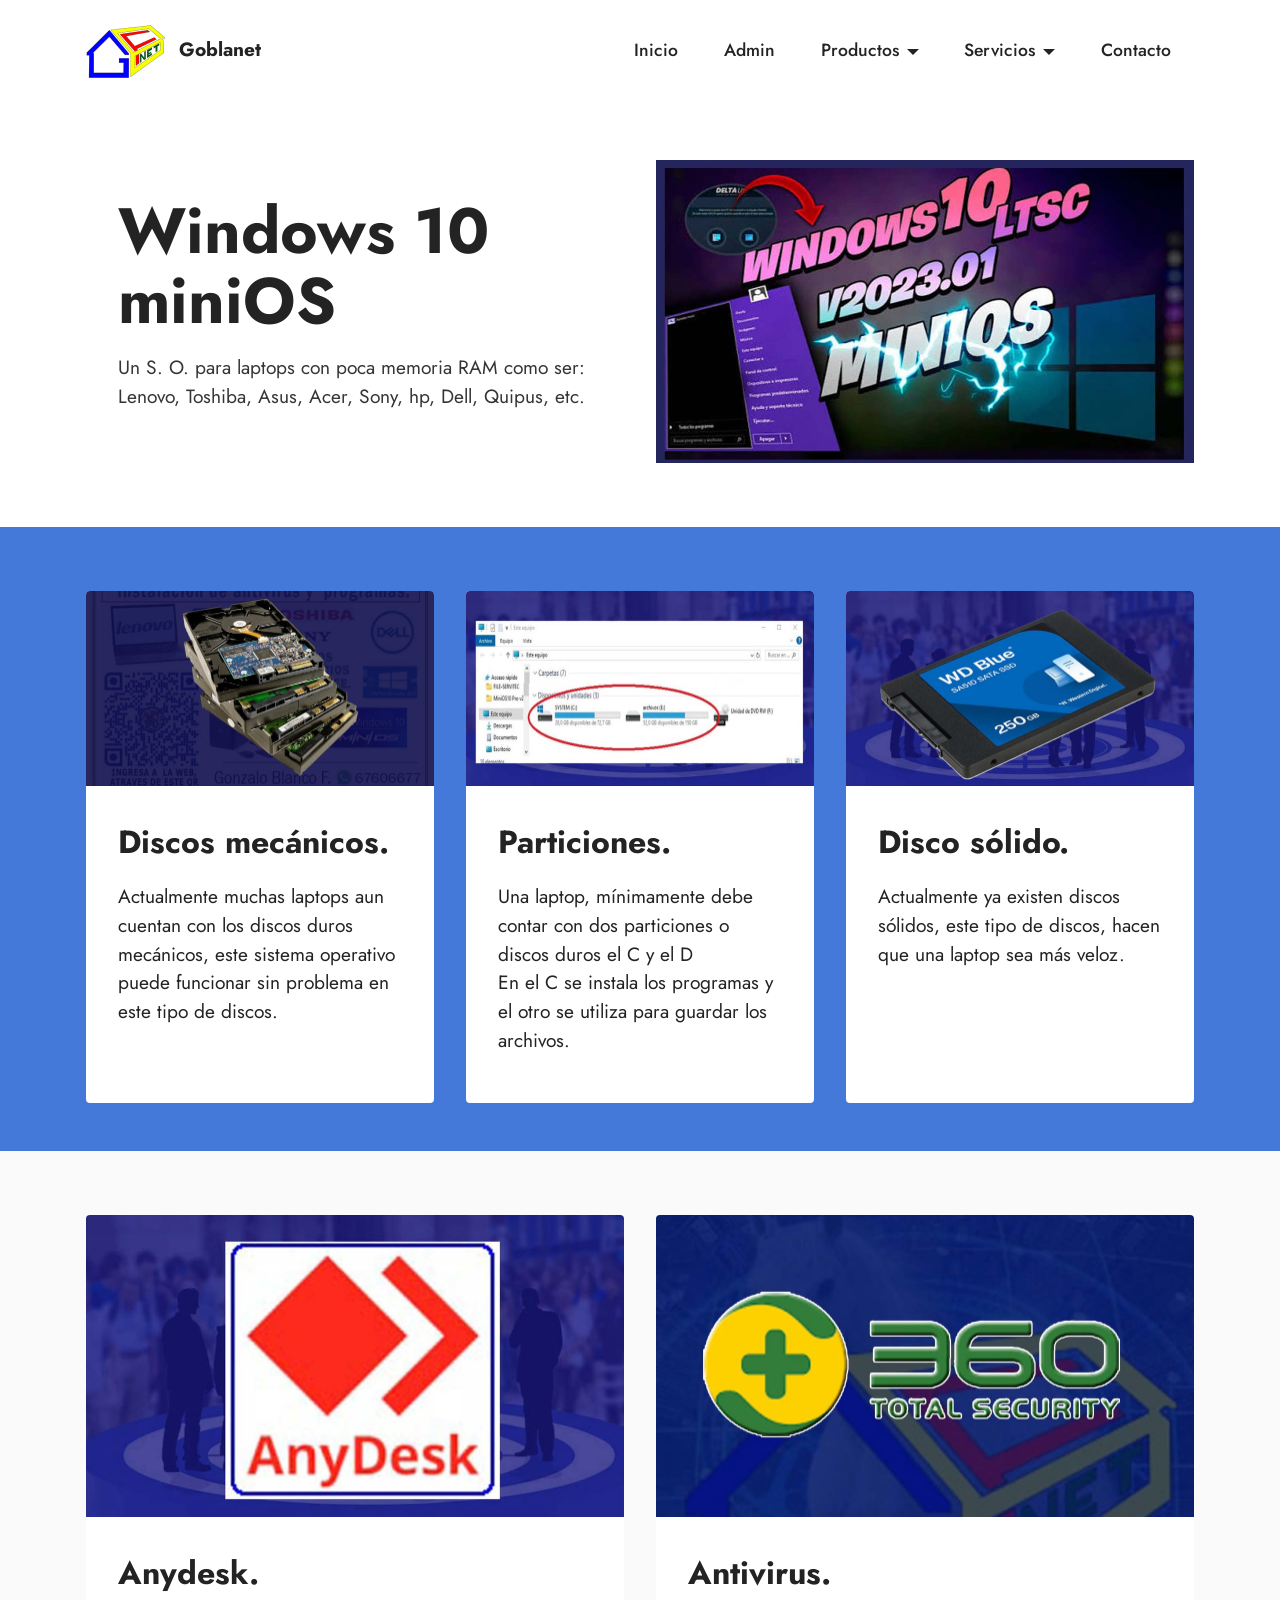
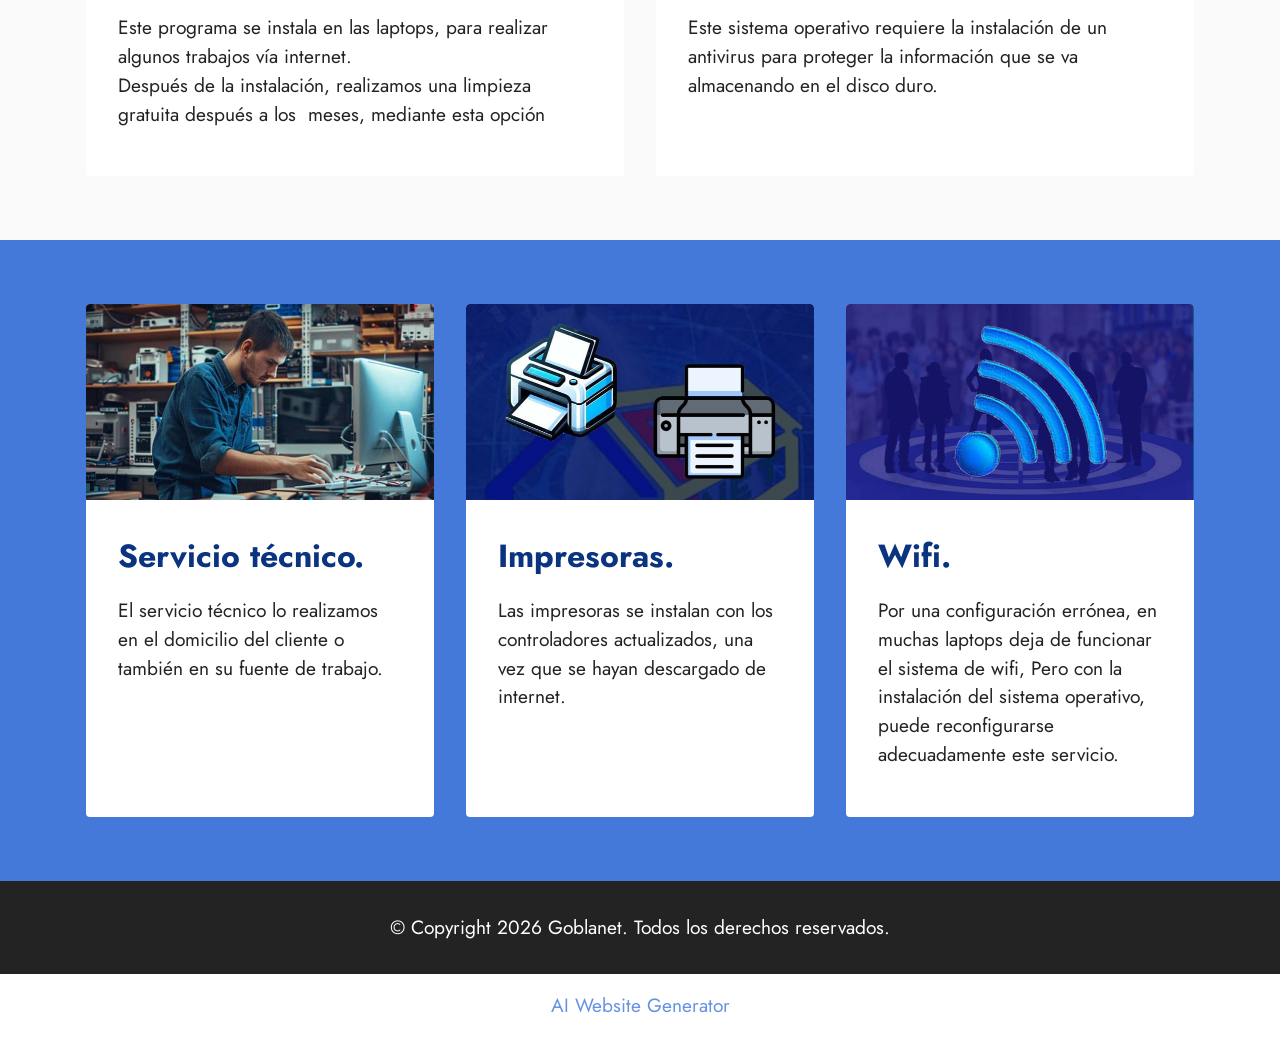
==== commit 4ab52cff: "cambiando algo" ====
--- a/index.html
+++ b/index.html
@@ -17,7 +17,7 @@
   <link rel="stylesheet" href="assets/theme/css/style.css">
   <link rel="preload" href="https://fonts.googleapis.com/css?family=Jost:100,200,300,400,500,600,700,800,900,100i,200i,300i,400i,500i,600i,700i,800i,900i&display=swap" as="style" onload="this.onload=null;this.rel='stylesheet'">
   <noscript><link rel="stylesheet" href="https://fonts.googleapis.com/css?family=Jost:100,200,300,400,500,600,700,800,900,100i,200i,300i,400i,500i,600i,700i,800i,900i&display=swap"></noscript>
-  <link rel="preload" as="style" href="assets/mobirise/css/mbr-additional.css?v=zgnIwy"><link rel="stylesheet" href="assets/mobirise/css/mbr-additional.css?v=zgnIwy" type="text/css">
+  <link rel="preload" as="style" href="assets/mobirise/css/mbr-additional.css?v=xCLdHm"><link rel="stylesheet" href="assets/mobirise/css/mbr-additional.css?v=xCLdHm" type="text/css">
 
   
   
@@ -176,7 +176,7 @@
             <div class="item features-image col-12 col-md-6 col-lg-4 active">
                 <div class="item-wrapper">
                     <div class="item-img">
-                        <a href="servitec.html"><img src="assets/images/lectgura1-696x391.jpg" alt="" data-slide-to="0" data-bs-slide-to="0"></a>
+                        <a href="servitec.html"><img src="assets/images/reparador-696x391.jpg" alt="" data-slide-to="0" data-bs-slide-to="0"></a>
                     </div>
                     <div class="item-content">
                         <h5 class="item-title mbr-fonts-style display-5"><strong>Servicio técnico.</strong></h5>
@@ -233,7 +233,7 @@
             </div>
         </div>
     </div>
-</section><section class="display-7" style="padding: 0;align-items: center;justify-content: center;flex-wrap: wrap;    align-content: center;display: flex;position: relative;height: 4rem;"><a href="https://mobiri.se/2001822" style="flex: 1 1;height: 4rem;position: absolute;width: 100%;z-index: 1;"><img alt="" style="height: 4rem;" src="[data-uri]"></a><p style="margin: 0;text-align: center;" class="display-7">&#8204;</p><a style="z-index:1" href="https://mobirise.com/builder/ai-website-creator.html">AI Website Creator</a></section><script src="assets/bootstrap/js/bootstrap.bundle.min.js"></script>  <script src="assets/smoothscroll/smooth-scroll.js"></script>  <script src="assets/ytplayer/index.js"></script>  <script src="assets/dropdown/js/navbar-dropdown.js"></script>  <script src="assets/theme/js/script.js"></script>  
+</section><section class="display-7" style="padding: 0;align-items: center;justify-content: center;flex-wrap: wrap;    align-content: center;display: flex;position: relative;height: 4rem;"><a href="https://mobiri.se/2001822" style="flex: 1 1;height: 4rem;position: absolute;width: 100%;z-index: 1;"><img alt="" style="height: 4rem;" src="[data-uri]"></a><p style="margin: 0;text-align: center;" class="display-7">&#8204;</p><a style="z-index:1" href="https://mobirise.com/builder/ai-website-generator.html">AI Website Generator</a></section><script src="assets/bootstrap/js/bootstrap.bundle.min.js"></script>  <script src="assets/smoothscroll/smooth-scroll.js"></script>  <script src="assets/ytplayer/index.js"></script>  <script src="assets/dropdown/js/navbar-dropdown.js"></script>  <script src="assets/theme/js/script.js"></script>  
   
   
 </body>
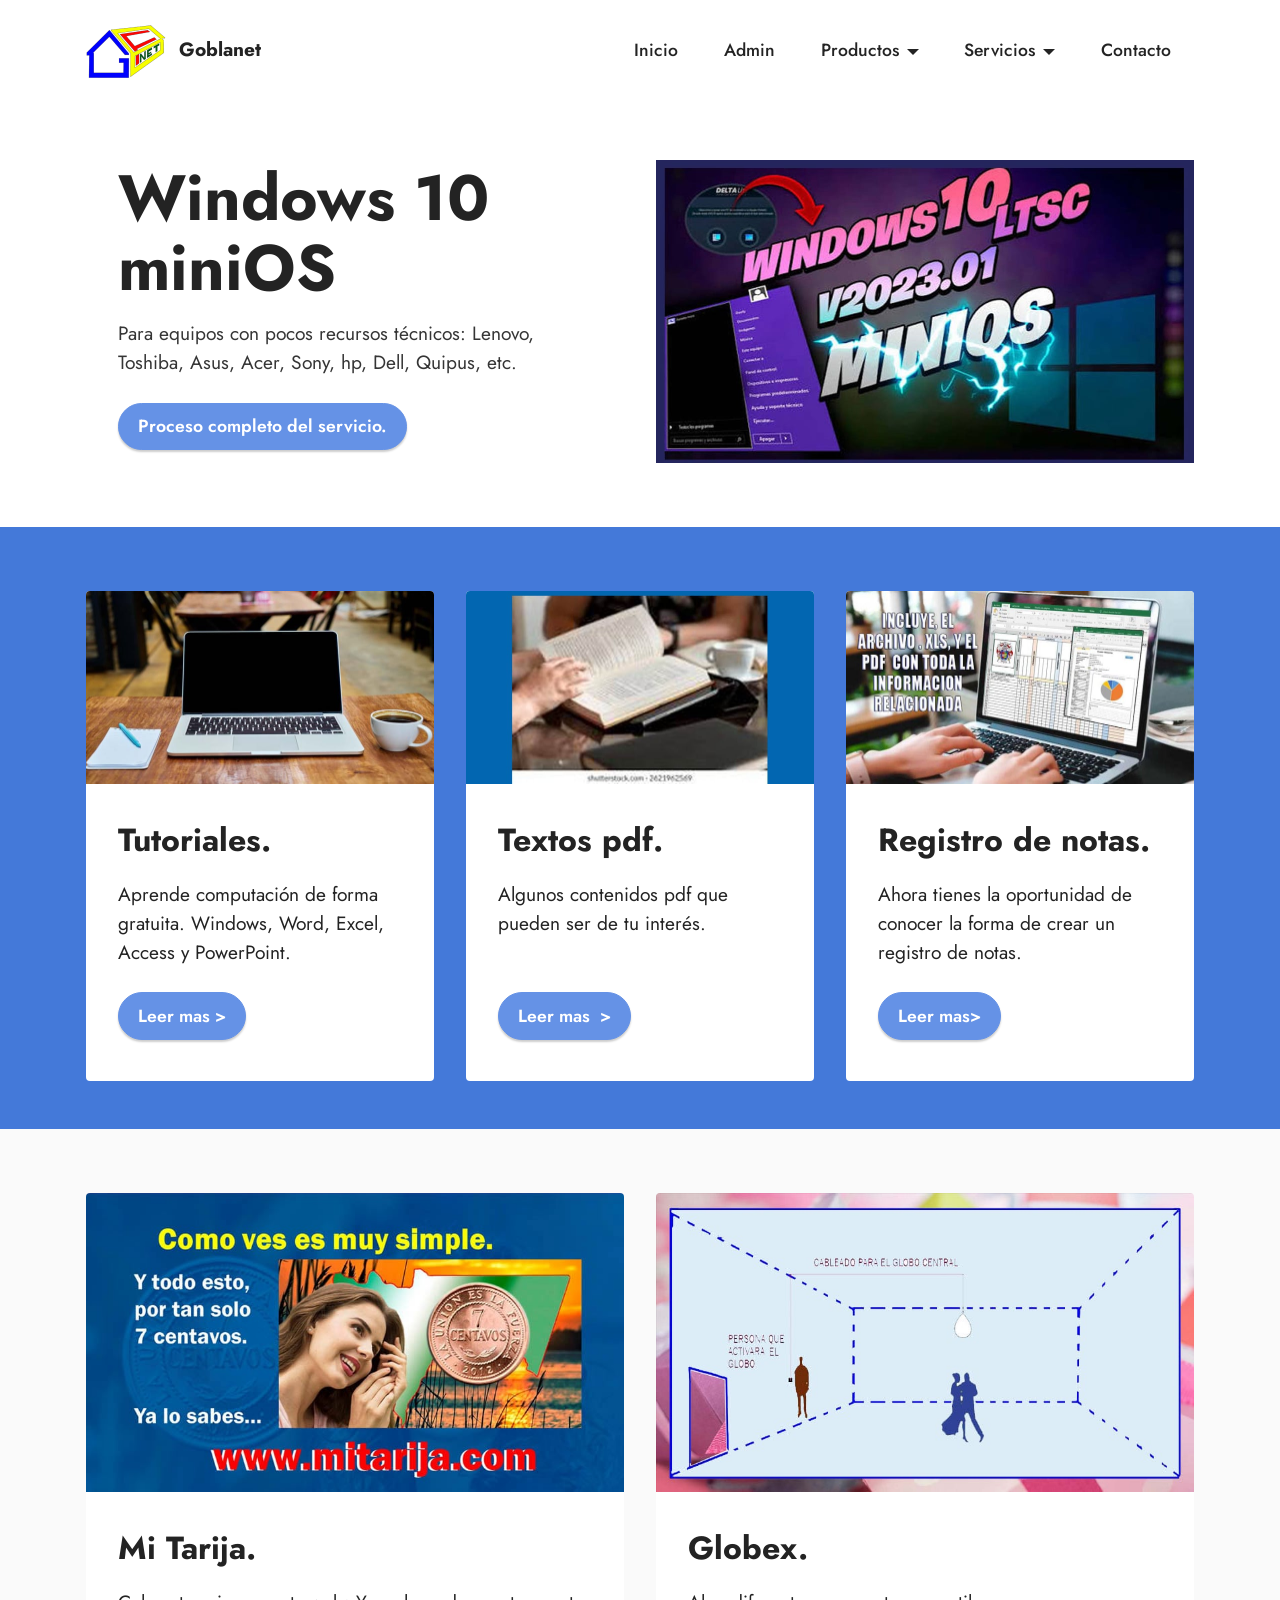
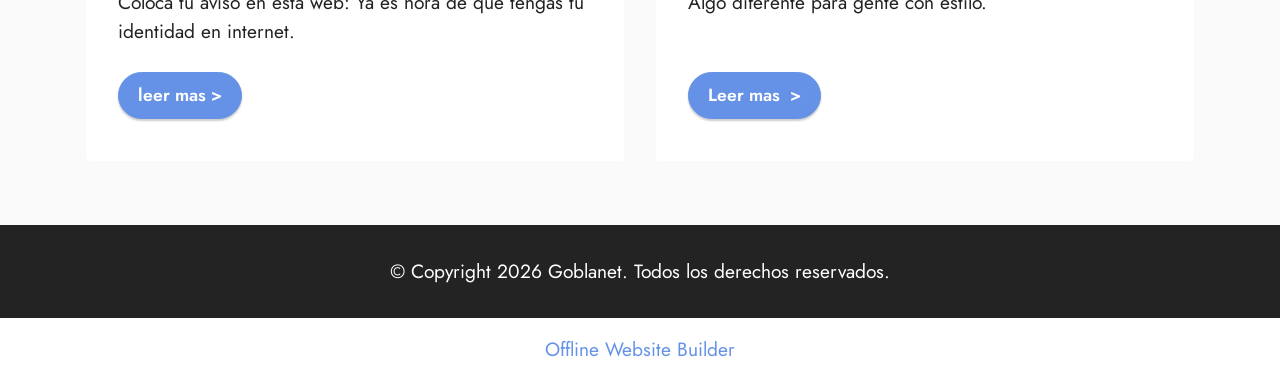
==== commit cbe63abd: "nuevo envio" ====
--- a/index.html
+++ b/index.html
@@ -17,7 +17,7 @@
   <link rel="stylesheet" href="assets/theme/css/style.css">
   <link rel="preload" href="https://fonts.googleapis.com/css?family=Jost:100,200,300,400,500,600,700,800,900,100i,200i,300i,400i,500i,600i,700i,800i,900i&display=swap" as="style" onload="this.onload=null;this.rel='stylesheet'">
   <noscript><link rel="stylesheet" href="https://fonts.googleapis.com/css?family=Jost:100,200,300,400,500,600,700,800,900,100i,200i,300i,400i,500i,600i,700i,800i,900i&display=swap"></noscript>
-  <link rel="preload" as="style" href="assets/mobirise/css/mbr-additional.css?v=xCLdHm"><link rel="stylesheet" href="assets/mobirise/css/mbr-additional.css?v=xCLdHm" type="text/css">
+  <link rel="preload" as="style" href="assets/mobirise/css/mbr-additional.css?v=B0iqIS"><link rel="stylesheet" href="assets/mobirise/css/mbr-additional.css?v=B0iqIS" type="text/css">
 
   
   
@@ -47,7 +47,7 @@
             </button>
             <div class="collapse navbar-collapse" id="navbarSupportedContent">
                 <ul class="navbar-nav nav-dropdown nav-right" data-app-modern-menu="true"><li class="nav-item"><a class="nav-link link text-black text-primary display-4" href="index.html">Inicio</a></li>
-                    <li class="nav-item"><a class="nav-link link text-black text-primary display-4" href="admin.html">Admin</a></li><li class="nav-item dropdown"><a class="nav-link link text-black text-primary dropdown-toggle display-4" href="index.html#header14-1j" data-toggle="dropdown-submenu" data-bs-toggle="dropdown" data-bs-auto-close="outside" aria-expanded="false">Productos</a><div class="dropdown-menu" aria-labelledby="dropdown-957"><a class="text-black text-primary dropdown-item display-4" href="ejercicios.html">Ejercicios</a><a class="text-black text-primary dropdown-item display-4" href="tutoriales.html">Tutoriales</a><a class="text-black text-primary dropdown-item display-4" href="textospdf.html">Textos pdf</a><a class="text-black text-primary dropdown-item display-4" href="registrodenotas.html">Registro</a><a class="text-black text-primary dropdown-item display-4" href="globex.html">Globex</a></div></li><li class="nav-item dropdown"><a class="nav-link link text-black text-primary dropdown-toggle display-4" href="index.html#header14-1j" data-toggle="dropdown-submenu" data-bs-toggle="dropdown" data-bs-auto-close="outside" aria-expanded="false">Servicios</a><div class="dropdown-menu" aria-labelledby="dropdown-927"><a class="text-black text-primary dropdown-item display-4" href="clasesmate.html">Matemáticas</a><a class="text-black text-primary dropdown-item display-4" href="avisosmitarija.html">Mi Tarija</a><a class="text-black text-primary dropdown-item display-4" href="servitec.html">Servitec</a></div></li>
+                    <li class="nav-item"><a class="nav-link link text-black text-primary display-4" href="admin.html">Admin</a></li><li class="nav-item dropdown"><a class="nav-link link text-black text-primary dropdown-toggle show display-4" href="index.html#header14-1j" data-toggle="dropdown-submenu" data-bs-toggle="dropdown" data-bs-auto-close="outside" aria-expanded="true">Productos</a><div class="dropdown-menu show" aria-labelledby="dropdown-957" data-bs-popper="none"><a class="text-black text-primary dropdown-item display-4" href="ejercicios.html">Ejercicios</a><a class="text-black text-primary dropdown-item display-4" href="tutoriales.html">Tutoriales</a><a class="text-black text-primary dropdown-item display-4" href="textospdf.html">Textos pdf</a><a class="text-black text-primary dropdown-item display-4" href="registrodenotas.html">Registro</a><a class="text-black text-primary dropdown-item display-4" href="globex.html">Globex</a></div></li><li class="nav-item dropdown"><a class="nav-link link text-black text-primary dropdown-toggle display-4" href="index.html#header14-1j" data-toggle="dropdown-submenu" data-bs-toggle="dropdown" data-bs-auto-close="outside" aria-expanded="false">Servicios</a><div class="dropdown-menu" aria-labelledby="dropdown-927"><a class="text-black text-primary dropdown-item display-4" href="avisosmitarija.html">Mi Tarija</a><a class="text-black text-primary dropdown-item display-4" href="servitec.html">Servitec</a></div></li>
                     <li class="nav-item"><a class="nav-link link text-black text-primary display-4" href="contacto.html">Contacto</a></li></ul>
                 
                 
@@ -71,8 +71,8 @@
                 <div class="text-wrapper">
                     <h1 class="mbr-section-title mbr-fonts-style mb-3 display-1"><strong>Windows 10 miniOS</strong></h1>
                     <p class="mbr-text mbr-fonts-style display-7">
-                        Un S. O. para laptops con poca memoria RAM como ser: Lenovo, Toshiba, Asus, Acer, Sony, hp, Dell, Quipus, etc.</p>
-                    
+                        Para equipos con pocos recursos técnicos: Lenovo, Toshiba, Asus, Acer, Sony, hp, Dell, Quipus, etc.</p>
+                    <div class="mbr-section-btn mt-3"><a class="btn btn-primary display-4" href="https://goblanet.github.io/servitec/" target="_blank">Proceso completo del servicio.</a></div>
                 </div>
             </div>
         </div>
@@ -88,41 +88,40 @@
             <div class="item features-image col-12 col-md-6 col-lg-4 active">
                 <div class="item-wrapper">
                     <div class="item-img">
-                        <a href="tutoriales.html"><img src="assets/images/vdiscosduros-696x391.jpg" alt="" data-slide-to="0" data-bs-slide-to="0"></a>
+                        <a href="tutoriales.html"><img src="assets/images/nweb16-696x387.jpg" alt="" data-slide-to="0" data-bs-slide-to="0"></a>
                     </div>
                     <div class="item-content">
-                        <h5 class="item-title mbr-fonts-style display-5"><strong>Discos mecánicos.</strong></h5>
+                        <h5 class="item-title mbr-fonts-style display-5"><strong>Tutoriales.</strong></h5>
                         
-                        <p class="mbr-text mbr-fonts-style mt-3 display-7">Actualmente muchas laptops aun cuentan con los discos duros mecánicos, este sistema operativo puede funcionar sin problema en este tipo de discos.</p>
+                        <p class="mbr-text mbr-fonts-style mt-3 display-7">Aprende computación de forma gratuita.&nbsp;Windows, Word, Excel, Access y PowerPoint.<br></p>
                     </div>
-                    
+                    <div class="mbr-section-btn item-footer mt-2"><a href="tutoriales.html" class="btn item-btn btn-primary display-4">Leer mas  &gt;</a></div>
                 </div>
             </div><div class="item features-image col-12 col-md-6 col-lg-4">
                 <div class="item-wrapper">
                     <div class="item-img">
-                        <a href="ejercicios.html"><img src="assets/images/particionadodisco-696x391.jpg" alt="" data-slide-to="1" data-bs-slide-to="1"></a>
+                        <a href="textospdf.html"><img src="assets/images/hg3-696x387.jpg" alt="" data-slide-to="1" data-bs-slide-to="1"></a>
                     </div>
                     <div class="item-content">
-                        <h5 class="item-title mbr-fonts-style display-5"><strong>Particiones.</strong></h5>
+                        <h5 class="item-title mbr-fonts-style display-5"><strong>Textos pdf.</strong></h5>
                         
-                        <p class="mbr-text mbr-fonts-style mt-3 display-7">Una laptop, mínimamente debe contar con dos particiones o discos duros el C y el D 
-<br>En el C se instala los programas y el otro se utiliza para guardar los archivos.&nbsp;<br></p>
+                        <p class="mbr-text mbr-fonts-style mt-3 display-7">Algunos contenidos pdf que pueden ser de tu interés.&nbsp;<br></p>
                     </div>
-                    
+                    <div class="mbr-section-btn item-footer mt-2"><a href="textospdf.html" class="btn item-btn btn-primary display-4">Leer mas&nbsp; &gt;</a></div>
                 </div>
             </div>
             
             <div class="item features-image col-12 col-md-6 col-lg-4">
                 <div class="item-wrapper">
                     <div class="item-img">
-                        <a href="textospdf.html"><img src="assets/images/discolsolido-696x391.jpg" alt=""></a>
+                        <a href="registrodenotas.html"><img src="assets/images/registersabado-696x387.jpg" alt=""></a>
                     </div>
                     <div class="item-content">
-                        <h5 class="item-title mbr-fonts-style display-5"><strong>Disco sólido.</strong></h5>
+                        <h5 class="item-title mbr-fonts-style display-5"><strong>Registro de notas.</strong></h5>
                         
-                        <p class="mbr-text mbr-fonts-style mt-3 display-7">Actualmente ya existen discos sólidos, este tipo de discos, hacen que una laptop sea más veloz.</p>
+                        <p class="mbr-text mbr-fonts-style mt-3 display-7">Ahora tienes la oportunidad de conocer la forma de crear un registro de notas.</p>
                     </div>
-                    
+                    <div class="mbr-section-btn item-footer mt-2"><a href="registrodenotas.html" class="btn item-btn btn-primary display-4" target="_blank">Leer mas&gt;</a></div>
                 </div>
             </div>
         </div>
@@ -138,80 +137,30 @@
             <div class="item features-image col-12 col-md-6 col-lg-6 active">
                 <div class="item-wrapper">
                     <div class="item-img">
-                        <a href="registrodenotas.html"><img src="assets/images/anydesk-1076x605.jpg" alt="" data-slide-to="0" data-bs-slide-to="0"></a>
+                        <a href="http://www.mitarija.com" target="_blank"><img src="assets/images/800445-18-800x445.jpg" alt="" data-slide-to="0" data-bs-slide-to="0"></a>
                     </div>
                     <div class="item-content">
-                        <h5 class="item-title mbr-fonts-style display-5"><strong>Anydesk.</strong></h5>
+                        <h5 class="item-title mbr-fonts-style display-5"><strong>Mi Tarija.</strong></h5>
                         
-                        <p class="mbr-text mbr-fonts-style mt-3 display-7">Este programa se instala en las laptops, para realizar algunos trabajos vía internet. 
-<br>Después de la instalación, realizamos una limpieza gratuita después a los&nbsp; meses, mediante esta opción&nbsp;<br></p>
+                        <p class="mbr-text mbr-fonts-style mt-3 display-7">Coloca tu aviso en esta web: Ya es hora de que tengas tu identidad en internet.&nbsp;<br></p>
                     </div>
-                    
+                    <div class="mbr-section-btn item-footer mt-2"><a href="avisosmitarija.html" class="btn item-btn btn-primary display-4">leer mas &gt;</a></div>
                 </div>
             </div><div class="item features-image col-12 col-md-6 col-lg-6">
                 <div class="item-wrapper">
                     <div class="item-img">
-                        <a href="globex.html"><img src="assets/images/sabantivirus-1076x605.jpg" alt="" data-slide-to="1" data-bs-slide-to="1"></a>
+                        <a href="globex.html"><img src="assets/images/26ctm22-800x445.jpg" alt="" data-slide-to="1" data-bs-slide-to="1"></a>
                     </div>
                     <div class="item-content">
-                        <h5 class="item-title mbr-fonts-style display-5"><strong>Antivirus.</strong></h5>
+                        <h5 class="item-title mbr-fonts-style display-5"><strong>Globex.</strong></h5>
                         
-                        <p class="mbr-text mbr-fonts-style mt-3 display-7">Este sistema operativo requiere la instalación de un antivirus para proteger la información que se va almacenando en el disco duro.</p>
+                        <p class="mbr-text mbr-fonts-style mt-3 display-7">Algo diferente para gente con estilo.</p>
                     </div>
-                    
+                    <div class="mbr-section-btn item-footer mt-2"><a href="globex.html" class="btn item-btn btn-primary display-4" target="_blank">Leer mas&nbsp; &gt;</a></div>
                 </div>
             </div>
             
             
-        </div>
-    </div>
-</section>
-
-<section data-bs-version="5.1" class="features3 cid-vsGNCXV7Kb" id="features3-0">
-    
-    
-    <div class="container">
-        
-        <div class="row mt-4">
-            <div class="item features-image col-12 col-md-6 col-lg-4 active">
-                <div class="item-wrapper">
-                    <div class="item-img">
-                        <a href="servitec.html"><img src="assets/images/reparador-696x391.jpg" alt="" data-slide-to="0" data-bs-slide-to="0"></a>
-                    </div>
-                    <div class="item-content">
-                        <h5 class="item-title mbr-fonts-style display-5"><strong>Servicio técnico.</strong></h5>
-                        
-                        <p class="mbr-text mbr-fonts-style mt-3 display-7">El servicio técnico lo realizamos en el domicilio del cliente o también en su fuente de trabajo.</p>
-                    </div>
-                    
-                </div>
-            </div><div class="item features-image col-12 col-md-6 col-lg-4">
-                <div class="item-wrapper">
-                    <div class="item-img">
-                        <a href="avisosmitarija.html"><img src="assets/images/sabimpresora-696x391.jpg" alt="" data-slide-to="1" data-bs-slide-to="1"></a>
-                    </div>
-                    <div class="item-content">
-                        <h5 class="item-title mbr-fonts-style display-5"><strong>Impresoras.</strong></h5>
-                        
-                        <p class="mbr-text mbr-fonts-style mt-3 display-7">Las impresoras   se instalan con los controladores actualizados, una vez que se hayan descargado de internet.</p>
-                    </div>
-                    
-                </div>
-            </div>
-            
-            <div class="item features-image col-12 col-md-6 col-lg-4">
-                <div class="item-wrapper">
-                    <div class="item-img">
-                        <a href="clasesmate.html"><img src="assets/images/sec3b1alwifi-696x391.jpg" alt=""></a>
-                    </div>
-                    <div class="item-content">
-                        <h5 class="item-title mbr-fonts-style display-5"><strong>Wifi.</strong></h5>
-                        
-                        <p class="mbr-text mbr-fonts-style mt-3 display-7">Por una configuración errónea, en muchas laptops deja de funcionar el sistema de wifi, Pero con la instalación del sistema operativo, puede reconfigurarse adecuadamente este servicio.</p>
-                    </div>
-                    
-                </div>
-            </div>
         </div>
     </div>
 </section>
@@ -233,7 +182,7 @@
             </div>
         </div>
     </div>
-</section><section class="display-7" style="padding: 0;align-items: center;justify-content: center;flex-wrap: wrap;    align-content: center;display: flex;position: relative;height: 4rem;"><a href="https://mobiri.se/2001822" style="flex: 1 1;height: 4rem;position: absolute;width: 100%;z-index: 1;"><img alt="" style="height: 4rem;" src="[data-uri]"></a><p style="margin: 0;text-align: center;" class="display-7">&#8204;</p><a style="z-index:1" href="https://mobirise.com/builder/ai-website-generator.html">AI Website Generator</a></section><script src="assets/bootstrap/js/bootstrap.bundle.min.js"></script>  <script src="assets/smoothscroll/smooth-scroll.js"></script>  <script src="assets/ytplayer/index.js"></script>  <script src="assets/dropdown/js/navbar-dropdown.js"></script>  <script src="assets/theme/js/script.js"></script>  
+</section><section class="display-7" style="padding: 0;align-items: center;justify-content: center;flex-wrap: wrap;    align-content: center;display: flex;position: relative;height: 4rem;"><a href="https://mobiri.se/2001822" style="flex: 1 1;height: 4rem;position: absolute;width: 100%;z-index: 1;"><img alt="" style="height: 4rem;" src="[data-uri]"></a><p style="margin: 0;text-align: center;" class="display-7">&#8204;</p><a style="z-index:1" href="https://mobirise.com/offline-website-builder.html">Offline Website Builder</a></section><script src="assets/bootstrap/js/bootstrap.bundle.min.js"></script>  <script src="assets/smoothscroll/smooth-scroll.js"></script>  <script src="assets/ytplayer/index.js"></script>  <script src="assets/dropdown/js/navbar-dropdown.js"></script>  <script src="assets/theme/js/script.js"></script>  
   
   
 </body>
--- a/assets/mobirise/css/mbr-additional.css
+++ b/assets/mobirise/css/mbr-additional.css
@@ -1115,12 +1115,18 @@
 }
 @media (min-width: 992px) {
   .cid-sFzFvgBfc0 .item-wrapper .item-content {
-    padding: 2rem;
+    padding: 2rem 2rem 0;
+  }
+  .cid-sFzFvgBfc0 .item-wrapper .item-footer {
+    padding: 0 2rem 2rem;
   }
 }
 @media (max-width: 991px) {
   .cid-sFzFvgBfc0 .item-wrapper .item-content {
-    padding: 1rem;
+    padding: 1rem 1rem 0;
+  }
+  .cid-sFzFvgBfc0 .item-wrapper .item-footer {
+    padding: 0 1rem 1rem;
   }
 }
 .cid-sFzFvgBfc0 .mbr-section-btn {
@@ -1166,12 +1172,18 @@
 }
 @media (min-width: 992px) {
   .cid-vsGP8QHa1M .item-wrapper .item-content {
-    padding: 2rem;
+    padding: 2rem 2rem 0;
+  }
+  .cid-vsGP8QHa1M .item-wrapper .item-footer {
+    padding: 0 2rem 2rem;
   }
 }
 @media (max-width: 991px) {
   .cid-vsGP8QHa1M .item-wrapper .item-content {
-    padding: 1rem;
+    padding: 1rem 1rem 0;
+  }
+  .cid-vsGP8QHa1M .item-wrapper .item-footer {
+    padding: 0 1rem 1rem;
   }
 }
 .cid-vsGP8QHa1M .mbr-section-btn {
@@ -1188,58 +1200,6 @@
   text-align: left;
 }
 .cid-vsGP8QHa1M .item-subtitle {
-  text-align: left;
-}
-.cid-vsGNCXV7Kb {
-  padding-top: 2rem;
-  padding-bottom: 2rem;
-  background-color: #4479d9;
-}
-.cid-vsGNCXV7Kb img,
-.cid-vsGNCXV7Kb .item-img {
-  width: 100%;
-}
-.cid-vsGNCXV7Kb .item:focus,
-.cid-vsGNCXV7Kb span:focus {
-  outline: none;
-}
-.cid-vsGNCXV7Kb .item {
-  cursor: pointer;
-  margin-bottom: 2rem;
-}
-.cid-vsGNCXV7Kb .item-wrapper {
-  position: relative;
-  border-radius: 4px;
-  background: #ffffff;
-  height: 100%;
-  display: flex;
-  flex-flow: column nowrap;
-}
-@media (min-width: 992px) {
-  .cid-vsGNCXV7Kb .item-wrapper .item-content {
-    padding: 2rem;
-  }
-}
-@media (max-width: 991px) {
-  .cid-vsGNCXV7Kb .item-wrapper .item-content {
-    padding: 1rem;
-  }
-}
-.cid-vsGNCXV7Kb .mbr-section-btn {
-  margin-top: auto !important;
-}
-.cid-vsGNCXV7Kb .mbr-section-title {
-  color: #000000;
-}
-.cid-vsGNCXV7Kb .mbr-text,
-.cid-vsGNCXV7Kb .mbr-section-btn {
-  text-align: left;
-}
-.cid-vsGNCXV7Kb .item-title {
-  text-align: left;
-  color: #0b3480;
-}
-.cid-vsGNCXV7Kb .item-subtitle {
   text-align: left;
 }
 .cid-sFCygHrmNf {
@@ -1309,508 +1269,6 @@
   width: 100%;
 }
 .cid-sFCygHrmNf .row .row-copirayt p {
-  width: 100%;
-}
-.cid-vsGPEbxZ6I .navbar-dropdown {
-  position: relative !important;
-}
-.cid-vsGPEbxZ6I .navbar-dropdown {
-  position: absolute !important;
-}
-.cid-vsGPEbxZ6I .dropdown-item:before {
-  font-family: Moririse2 !important;
-  content: "\e966";
-  display: inline-block;
-  width: 0;
-  position: absolute;
-  left: 1rem;
-  top: 0.5rem;
-  margin-right: 0.5rem;
-  line-height: 1;
-  font-size: inherit;
-  vertical-align: middle;
-  text-align: center;
-  overflow: hidden;
-  transform: scale(0, 1);
-  transition: all 0.25s ease-in-out;
-}
-.cid-vsGPEbxZ6I .dropdown-menu {
-  padding: 0;
-  border-radius: 4px;
-  box-shadow: 0 1px 3px 0 rgba(0, 0, 0, 0.1);
-}
-.cid-vsGPEbxZ6I .dropdown-item {
-  border-bottom: 1px solid #e6e6e6;
-}
-.cid-vsGPEbxZ6I .dropdown-item:hover,
-.cid-vsGPEbxZ6I .dropdown-item:focus {
-  background: #6592e6 !important;
-  color: white !important;
-}
-.cid-vsGPEbxZ6I .dropdown-item:first-child {
-  border-top-left-radius: 4px;
-  border-top-right-radius: 4px;
-}
-.cid-vsGPEbxZ6I .dropdown-item:last-child {
-  border-bottom: none;
-  border-bottom-left-radius: 4px;
-  border-bottom-right-radius: 4px;
-}
-.cid-vsGPEbxZ6I .nav-dropdown .link {
-  padding: 0 0.3em !important;
-  margin: 0.667em 1em !important;
-}
-.cid-vsGPEbxZ6I .nav-dropdown .link.dropdown-toggle::after {
-  margin-left: 0.5rem;
-  margin-top: 0.2rem;
-}
-.cid-vsGPEbxZ6I .nav-link {
-  position: relative;
-}
-.cid-vsGPEbxZ6I .container {
-  display: flex;
-  margin: auto;
-}
-.cid-vsGPEbxZ6I .iconfont-wrapper {
-  color: #000000 !important;
-  font-size: 1.5rem;
-  padding-right: 0.5rem;
-}
-.cid-vsGPEbxZ6I .dropdown-menu,
-.cid-vsGPEbxZ6I .navbar.opened {
-  background: #ffffff !important;
-}
-.cid-vsGPEbxZ6I .nav-item:focus,
-.cid-vsGPEbxZ6I .nav-link:focus {
-  outline: none;
-}
-.cid-vsGPEbxZ6I .dropdown .dropdown-menu .dropdown-item {
-  width: auto;
-  transition: all 0.25s ease-in-out;
-}
-.cid-vsGPEbxZ6I .dropdown .dropdown-menu .dropdown-item::after {
-  right: 0.5rem;
-}
-.cid-vsGPEbxZ6I .dropdown .dropdown-menu .dropdown-item .mbr-iconfont {
-  margin-right: 0.5rem;
-  vertical-align: sub;
-}
-.cid-vsGPEbxZ6I .dropdown .dropdown-menu .dropdown-item .mbr-iconfont:before {
-  display: inline-block;
-  transform: scale(1, 1);
-  transition: all 0.25s ease-in-out;
-}
-.cid-vsGPEbxZ6I .collapsed .dropdown-menu .dropdown-item:before {
-  display: none;
-}
-.cid-vsGPEbxZ6I .collapsed .dropdown .dropdown-menu .dropdown-item {
-  padding: 0.235em 1.5em 0.235em 1.5em !important;
-  transition: none;
-  margin: 0 !important;
-}
-.cid-vsGPEbxZ6I .navbar {
-  min-height: 70px;
-  transition: all 0.3s;
-  border-bottom: 1px solid transparent;
-  position: absolute;
-  background: #ffffff;
-}
-.cid-vsGPEbxZ6I .navbar.opened {
-  transition: all 0.3s;
-}
-.cid-vsGPEbxZ6I .navbar .dropdown-item {
-  padding: 0.5rem 1.8rem;
-}
-.cid-vsGPEbxZ6I .navbar .navbar-logo img {
-  width: auto;
-}
-.cid-vsGPEbxZ6I .navbar .navbar-collapse {
-  justify-content: flex-end;
-  z-index: 1;
-}
-.cid-vsGPEbxZ6I .navbar.collapsed {
-  justify-content: center;
-}
-.cid-vsGPEbxZ6I .navbar.collapsed .nav-item .nav-link::before {
-  display: none;
-}
-.cid-vsGPEbxZ6I .navbar.collapsed.opened .dropdown-menu {
-  top: 0;
-}
-@media (min-width: 992px) {
-  .cid-vsGPEbxZ6I .navbar.collapsed.opened:not(.navbar-short) .navbar-collapse {
-    max-height: calc(98.5vh - 5rem);
-  }
-}
-.cid-vsGPEbxZ6I .navbar.collapsed .dropdown-menu .dropdown-submenu {
-  left: 0 !important;
-}
-.cid-vsGPEbxZ6I .navbar.collapsed .dropdown-menu .dropdown-item:after {
-  right: auto;
-}
-.cid-vsGPEbxZ6I .navbar.collapsed .dropdown-menu .dropdown-toggle[data-toggle="dropdown-submenu"]:after {
-  margin-left: 0.5rem;
-  margin-top: 0.2rem;
-  border-top: 0.35em solid;
-  border-right: 0.35em solid transparent;
-  border-left: 0.35em solid transparent;
-  border-bottom: 0;
-  top: 41%;
-}
-.cid-vsGPEbxZ6I .navbar.collapsed ul.navbar-nav li {
-  margin: auto;
-}
-.cid-vsGPEbxZ6I .navbar.collapsed .dropdown-menu .dropdown-item {
-  padding: 0.25rem 1.5rem;
-  text-align: center;
-}
-.cid-vsGPEbxZ6I .navbar.collapsed .icons-menu {
-  padding-left: 0;
-  padding-right: 0;
-  padding-top: 0.5rem;
-  padding-bottom: 0.5rem;
-}
-@media (max-width: 991px) {
-  .cid-vsGPEbxZ6I .navbar .nav-item .nav-link::before {
-    display: none;
-  }
-  .cid-vsGPEbxZ6I .navbar.opened .dropdown-menu {
-    top: 0;
-  }
-  .cid-vsGPEbxZ6I .navbar .dropdown-menu .dropdown-submenu {
-    left: 0 !important;
-  }
-  .cid-vsGPEbxZ6I .navbar .dropdown-menu .dropdown-item:after {
-    right: auto;
-  }
-  .cid-vsGPEbxZ6I .navbar .dropdown-menu .dropdown-toggle[data-toggle="dropdown-submenu"]:after {
-    margin-left: 0.5rem;
-    margin-top: 0.2rem;
-    border-top: 0.35em solid;
-    border-right: 0.35em solid transparent;
-    border-left: 0.35em solid transparent;
-    border-bottom: 0;
-    top: 40%;
-  }
-  .cid-vsGPEbxZ6I .navbar .navbar-logo img {
-    height: 3rem !important;
-  }
-  .cid-vsGPEbxZ6I .navbar ul.navbar-nav li {
-    margin: auto;
-  }
-  .cid-vsGPEbxZ6I .navbar .dropdown-menu .dropdown-item {
-    padding: 0.25rem 1.5rem !important;
-    text-align: center;
-  }
-  .cid-vsGPEbxZ6I .navbar .navbar-brand {
-    flex-shrink: initial;
-    flex-basis: auto;
-    word-break: break-word;
-    padding-right: 2rem;
-  }
-  .cid-vsGPEbxZ6I .navbar .navbar-toggler {
-    flex-basis: auto;
-  }
-  .cid-vsGPEbxZ6I .navbar .icons-menu {
-    padding-left: 0;
-    padding-top: 0.5rem;
-    padding-bottom: 0.5rem;
-  }
-}
-.cid-vsGPEbxZ6I .navbar.navbar-short {
-  min-height: 60px;
-}
-.cid-vsGPEbxZ6I .navbar.navbar-short .navbar-logo img {
-  height: 2.5rem !important;
-}
-.cid-vsGPEbxZ6I .navbar.navbar-short .navbar-brand {
-  min-height: 60px;
-  padding: 0;
-}
-.cid-vsGPEbxZ6I .navbar-brand {
-  min-height: 70px;
-  flex-shrink: 0;
-  align-items: center;
-  margin-right: 0;
-  padding: 10px 0;
-  transition: all 0.3s;
-  word-break: break-word;
-  z-index: 1;
-}
-.cid-vsGPEbxZ6I .navbar-brand .navbar-caption {
-  line-height: inherit !important;
-}
-.cid-vsGPEbxZ6I .navbar-brand .navbar-logo a {
-  outline: none;
-}
-.cid-vsGPEbxZ6I .dropdown-item.active,
-.cid-vsGPEbxZ6I .dropdown-item:active {
-  background-color: transparent;
-}
-.cid-vsGPEbxZ6I .navbar-expand-lg .navbar-nav .nav-link {
-  padding: 0;
-}
-.cid-vsGPEbxZ6I .nav-dropdown .link.dropdown-toggle {
-  margin-right: 1.667em;
-}
-.cid-vsGPEbxZ6I .nav-dropdown .link.dropdown-toggle[aria-expanded="true"] {
-  margin-right: 0;
-  padding: 0.667em 1.667em;
-}
-.cid-vsGPEbxZ6I .navbar.navbar-expand-lg .dropdown .dropdown-menu {
-  background: #ffffff;
-}
-.cid-vsGPEbxZ6I .navbar.navbar-expand-lg .dropdown .dropdown-menu .dropdown-submenu {
-  margin: 0;
-  left: 100%;
-}
-.cid-vsGPEbxZ6I .navbar .dropdown.open > .dropdown-menu {
-  display: block;
-}
-.cid-vsGPEbxZ6I ul.navbar-nav {
-  flex-wrap: wrap;
-}
-.cid-vsGPEbxZ6I .navbar-buttons {
-  text-align: center;
-  min-width: 170px;
-}
-.cid-vsGPEbxZ6I button.navbar-toggler {
-  outline: none;
-  width: 31px;
-  height: 20px;
-  cursor: pointer;
-  transition: all 0.2s;
-  position: relative;
-  align-self: center;
-}
-.cid-vsGPEbxZ6I button.navbar-toggler .hamburger span {
-  position: absolute;
-  right: 0;
-  width: 30px;
-  height: 2px;
-  border-right: 5px;
-  background-color: #000000;
-}
-.cid-vsGPEbxZ6I button.navbar-toggler .hamburger span:nth-child(1) {
-  top: 0;
-  transition: all 0.2s;
-}
-.cid-vsGPEbxZ6I button.navbar-toggler .hamburger span:nth-child(2) {
-  top: 8px;
-  transition: all 0.15s;
-}
-.cid-vsGPEbxZ6I button.navbar-toggler .hamburger span:nth-child(3) {
-  top: 8px;
-  transition: all 0.15s;
-}
-.cid-vsGPEbxZ6I button.navbar-toggler .hamburger span:nth-child(4) {
-  top: 16px;
-  transition: all 0.2s;
-}
-.cid-vsGPEbxZ6I nav.opened .hamburger span:nth-child(1) {
-  top: 8px;
-  width: 0;
-  opacity: 0;
-  right: 50%;
-  transition: all 0.2s;
-}
-.cid-vsGPEbxZ6I nav.opened .hamburger span:nth-child(2) {
-  transform: rotate(45deg);
-  transition: all 0.25s;
-}
-.cid-vsGPEbxZ6I nav.opened .hamburger span:nth-child(3) {
-  transform: rotate(-45deg);
-  transition: all 0.25s;
-}
-.cid-vsGPEbxZ6I nav.opened .hamburger span:nth-child(4) {
-  top: 8px;
-  width: 0;
-  opacity: 0;
-  right: 50%;
-  transition: all 0.2s;
-}
-.cid-vsGPEbxZ6I .navbar-dropdown {
-  padding: 0 1rem;
-}
-.cid-vsGPEbxZ6I a.nav-link {
-  display: flex;
-  align-items: center;
-  justify-content: center;
-}
-.cid-vsGPEbxZ6I .icons-menu {
-  flex-wrap: nowrap;
-  display: flex;
-  justify-content: center;
-  padding-left: 1rem;
-  padding-right: 1rem;
-  padding-top: 0.3rem;
-  text-align: center;
-}
-@media screen and (-ms-high-contrast: active), (-ms-high-contrast: none) {
-  .cid-vsGPEbxZ6I .navbar {
-    height: 70px;
-  }
-  .cid-vsGPEbxZ6I .navbar.opened {
-    height: auto;
-  }
-  .cid-vsGPEbxZ6I .nav-item .nav-link:hover::before {
-    width: 175%;
-    max-width: calc(100% + 2rem);
-    left: -1rem;
-  }
-}
-.cid-vsGPEdoq4T {
-  padding-top: 10rem;
-  padding-bottom: 4rem;
-  background-color: #1b57c5;
-}
-.cid-vsGPEdoq4T .row {
-  flex-direction: row-reverse;
-}
-@media (max-width: 991px) {
-  .cid-vsGPEdoq4T .image-wrapper {
-    margin-bottom: 2rem;
-  }
-}
-.cid-vsGPEdoq4T .image-wrapper img {
-  width: 100%;
-  object-fit: cover;
-}
-@media (min-width: 992px) {
-  .cid-vsGPEdoq4T .text-wrapper {
-    padding: 0 2rem;
-  }
-}
-@media (max-width: 768px) {
-  .cid-vsGPEdoq4T .text-wrapper {
-    margin-bottom: 2rem;
-  }
-}
-.cid-vsGPEdoq4T .mbr-text,
-.cid-vsGPEdoq4T .mbr-section-btn {
-  color: #ffffff;
-}
-.cid-vsGPEdoq4T .mbr-section-title {
-  color: #ffffff;
-}
-.cid-vsGPEeJs29 {
-  padding-top: 3rem;
-  padding-bottom: 2rem;
-  background-color: #fafafa;
-}
-.cid-vsGPEeJs29 img,
-.cid-vsGPEeJs29 .item-img {
-  width: 100%;
-}
-.cid-vsGPEeJs29 .item:focus,
-.cid-vsGPEeJs29 span:focus {
-  outline: none;
-}
-.cid-vsGPEeJs29 .item {
-  cursor: pointer;
-  margin-bottom: 2rem;
-}
-.cid-vsGPEeJs29 .item-wrapper {
-  position: relative;
-  border-radius: 4px;
-  background: #ffffff;
-  height: 100%;
-  display: flex;
-  flex-flow: column nowrap;
-}
-@media (min-width: 992px) {
-  .cid-vsGPEeJs29 .item-wrapper .item-content {
-    padding: 2rem;
-  }
-}
-@media (max-width: 991px) {
-  .cid-vsGPEeJs29 .item-wrapper .item-content {
-    padding: 1rem;
-  }
-}
-.cid-vsGPEeJs29 .mbr-section-btn {
-  margin-top: auto !important;
-}
-.cid-vsGPEeJs29 .mbr-section-title {
-  color: #000000;
-}
-.cid-vsGPEeJs29 .mbr-text,
-.cid-vsGPEeJs29 .mbr-section-btn {
-  text-align: left;
-}
-.cid-vsGPEeJs29 .item-title {
-  text-align: left;
-}
-.cid-vsGPEeJs29 .item-subtitle {
-  text-align: left;
-}
-.cid-vsGPEqNCAQ {
-  padding-top: 2rem;
-  padding-bottom: 2rem;
-  background-color: #232323;
-}
-.cid-vsGPEqNCAQ .row-links {
-  width: 100%;
-  justify-content: center;
-}
-.cid-vsGPEqNCAQ .social-row {
-  width: 100%;
-  justify-content: center;
-}
-.cid-vsGPEqNCAQ .row {
-  flex-direction: column;
-  justify-content: center;
-  align-items: center;
-}
-.cid-vsGPEqNCAQ .row .foot-menu {
-  list-style: none;
-  display: flex;
-  justify-content: center;
-  flex-wrap: wrap;
-  padding: 0;
-  margin-bottom: 0;
-}
-.cid-vsGPEqNCAQ .row .foot-menu li {
-  padding: 0 1rem 1rem 1rem;
-}
-.cid-vsGPEqNCAQ .row .foot-menu li p {
-  margin: 0;
-}
-.cid-vsGPEqNCAQ .row .social-list {
-  width: auto;
-  padding-left: 0;
-  margin-bottom: 0;
-  list-style: none;
-  display: flex;
-  flex-wrap: wrap;
-  justify-content: flex-end;
-}
-.cid-vsGPEqNCAQ .row .social-list .mbr-iconfont-social {
-  font-size: 1.5rem;
-  color: #ffffff;
-}
-.cid-vsGPEqNCAQ .row .social-list .soc-item {
-  margin: 0 .5rem;
-}
-.cid-vsGPEqNCAQ .row .social-list a {
-  margin: 0;
-  opacity: .5;
-  transition: .2s linear;
-}
-.cid-vsGPEqNCAQ .row .social-list a:hover {
-  opacity: 1;
-}
-@media (max-width: 767px) {
-  .cid-vsGPEqNCAQ .row .social-list {
-    -webkit-justify-content: center;
-    justify-content: center;
-  }
-}
-.cid-vsGPEqNCAQ .row .row-copirayt {
-  word-break: break-word;
-  width: 100%;
-}
-.cid-vsGPEqNCAQ .row .row-copirayt p {
   width: 100%;
 }
 .cid-vsGQ0hOQYQ .navbar-dropdown {
@@ -3216,7 +2674,7 @@
 .cid-vsMbeEOgWX {
   padding-top: 10rem;
   padding-bottom: 4rem;
-  background-color: #ffffff;
+  background-color: #0b3480;
 }
 @media (max-width: 991px) {
   .cid-vsMbeEOgWX .image-wrapper {
@@ -3239,15 +2697,15 @@
 }
 .cid-vsMbeEOgWX .mbr-text,
 .cid-vsMbeEOgWX .mbr-section-btn {
-  color: #000000;
+  color: #ffffff;
 }
 .cid-vsMbeEOgWX .mbr-section-title {
-  color: #000000;
+  color: #ffffff;
 }
 .cid-vsMbeGVc0v {
   padding-top: 2rem;
   padding-bottom: 2rem;
-  background-color: #0b3480;
+  background-color: #4479d9;
 }
 .cid-vsMbeGVc0v img,
 .cid-vsMbeGVc0v .item-img {
@@ -3264,19 +2722,25 @@
 .cid-vsMbeGVc0v .item-wrapper {
   position: relative;
   border-radius: 4px;
-  background: #0b3480;
+  background: #ffffff;
   height: 100%;
   display: flex;
   flex-flow: column nowrap;
 }
 @media (min-width: 992px) {
   .cid-vsMbeGVc0v .item-wrapper .item-content {
-    padding: 2rem;
+    padding: 2rem 2rem 0;
+  }
+  .cid-vsMbeGVc0v .item-wrapper .item-footer {
+    padding: 0 2rem 2rem;
   }
 }
 @media (max-width: 991px) {
   .cid-vsMbeGVc0v .item-wrapper .item-content {
-    padding: 1rem;
+    padding: 1rem 1rem 0;
+  }
+  .cid-vsMbeGVc0v .item-wrapper .item-footer {
+    padding: 0 1rem 1rem;
   }
 }
 .cid-vsMbeGVc0v .mbr-section-btn {
@@ -3288,11 +2752,11 @@
 .cid-vsMbeGVc0v .mbr-text,
 .cid-vsMbeGVc0v .mbr-section-btn {
   text-align: left;
-  color: #ffffff;
+  color: #000000;
 }
 .cid-vsMbeGVc0v .item-title {
   text-align: left;
-  color: #ffffff;
+  color: #000000;
 }
 .cid-vsMbeGVc0v .item-subtitle {
   text-align: left;
@@ -3300,7 +2764,7 @@
 .cid-vsMbeJRq0S {
   padding-top: 1rem;
   padding-bottom: 1rem;
-  background-color: #0b3480;
+  background-color: #4479d9;
 }
 .cid-vsMbeJRq0S img,
 .cid-vsMbeJRq0S .item-img {
@@ -3320,19 +2784,25 @@
 .cid-vsMbeJRq0S .item-wrapper {
   position: relative;
   border-radius: 4px;
-  background: #0b3480;
+  background: #ffffff;
   height: 100%;
   display: flex;
   flex-flow: column nowrap;
 }
 @media (min-width: 992px) {
   .cid-vsMbeJRq0S .item-wrapper .item-content {
-    padding: 2rem;
+    padding: 2rem 2rem 0;
+  }
+  .cid-vsMbeJRq0S .item-wrapper .item-footer {
+    padding: 0 2rem 2rem;
   }
 }
 @media (max-width: 991px) {
   .cid-vsMbeJRq0S .item-wrapper .item-content {
-    padding: 1rem;
+    padding: 1rem 1rem 0;
+  }
+  .cid-vsMbeJRq0S .item-wrapper .item-footer {
+    padding: 0 1rem 1rem;
   }
 }
 .cid-vsMbeJRq0S .mbr-section-btn {
@@ -3344,11 +2814,11 @@
 .cid-vsMbeJRq0S .mbr-text,
 .cid-vsMbeJRq0S .mbr-section-btn {
   text-align: left;
-  color: #ffffff;
+  color: #000000;
 }
 .cid-vsMbeJRq0S .item-title {
   text-align: left;
-  color: #ffffff;
+  color: #000000;
 }
 .cid-vsMbeJRq0S .item-subtitle {
   text-align: left;
@@ -3771,9 +3241,9 @@
   }
 }
 .cid-vsMbgkOYy7 {
-  padding-top: 10rem;
-  padding-bottom: 4rem;
-  background-color: #1b57c5;
+  padding-top: 8rem;
+  padding-bottom: 2rem;
+  background-color: #4479d9;
 }
 .cid-vsMbgkOYy7 .row {
   flex-direction: row-reverse;
@@ -3807,7 +3277,7 @@
 .cid-vsMbglZYpD {
   padding-top: 1rem;
   padding-bottom: 1rem;
-  background-color: #1b57c5;
+  background-color: #ffffff;
 }
 .cid-vsMbglZYpD img,
 .cid-vsMbglZYpD .item-img {
@@ -3858,7 +3328,7 @@
 .cid-vsMbgp7N9r {
   padding-top: 1rem;
   padding-bottom: 1rem;
-  background-color: #1b57c5;
+  background-color: #4479d9;
 }
 .cid-vsMbgp7N9r img,
 .cid-vsMbgp7N9r .item-img {
@@ -3906,24 +3376,24 @@
 .cid-vsMbgp7N9r .item-subtitle {
   text-align: left;
 }
-.cid-vsRUFmJdO8 {
+.cid-vz4d0RNQnb {
   padding-top: 1rem;
   padding-bottom: 1rem;
-  background-color: #1b57c5;
-}
-.cid-vsRUFmJdO8 img,
-.cid-vsRUFmJdO8 .item-img {
-  width: 100%;
-}
-.cid-vsRUFmJdO8 .item:focus,
-.cid-vsRUFmJdO8 span:focus {
+  background-color: #ffffff;
+}
+.cid-vz4d0RNQnb img,
+.cid-vz4d0RNQnb .item-img {
+  width: 100%;
+}
+.cid-vz4d0RNQnb .item:focus,
+.cid-vz4d0RNQnb span:focus {
   outline: none;
 }
-.cid-vsRUFmJdO8 .item {
+.cid-vz4d0RNQnb .item {
   cursor: pointer;
   margin-bottom: 2rem;
 }
-.cid-vsRUFmJdO8 .item-wrapper {
+.cid-vz4d0RNQnb .item-wrapper {
   position: relative;
   border-radius: 4px;
   background: #ffffff;
@@ -3932,49 +3402,49 @@
   flex-flow: column nowrap;
 }
 @media (min-width: 992px) {
-  .cid-vsRUFmJdO8 .item-wrapper .item-content {
+  .cid-vz4d0RNQnb .item-wrapper .item-content {
     padding: 2rem;
   }
 }
 @media (max-width: 991px) {
-  .cid-vsRUFmJdO8 .item-wrapper .item-content {
+  .cid-vz4d0RNQnb .item-wrapper .item-content {
     padding: 1rem;
   }
 }
-.cid-vsRUFmJdO8 .mbr-section-btn {
+.cid-vz4d0RNQnb .mbr-section-btn {
   margin-top: auto !important;
 }
-.cid-vsRUFmJdO8 .mbr-section-title {
+.cid-vz4d0RNQnb .mbr-section-title {
   color: #000000;
 }
-.cid-vsRUFmJdO8 .mbr-text,
-.cid-vsRUFmJdO8 .mbr-section-btn {
+.cid-vz4d0RNQnb .mbr-text,
+.cid-vz4d0RNQnb .mbr-section-btn {
   text-align: left;
 }
-.cid-vsRUFmJdO8 .item-title {
+.cid-vz4d0RNQnb .item-title {
   text-align: left;
 }
-.cid-vsRUFmJdO8 .item-subtitle {
+.cid-vz4d0RNQnb .item-subtitle {
   text-align: left;
 }
-.cid-vsRUHdMtNI {
+.cid-vz4dhCsbPs {
   padding-top: 1rem;
   padding-bottom: 1rem;
-  background-color: #1b57c5;
-}
-.cid-vsRUHdMtNI img,
-.cid-vsRUHdMtNI .item-img {
-  width: 100%;
-}
-.cid-vsRUHdMtNI .item:focus,
-.cid-vsRUHdMtNI span:focus {
+  background-color: #4479d9;
+}
+.cid-vz4dhCsbPs img,
+.cid-vz4dhCsbPs .item-img {
+  width: 100%;
+}
+.cid-vz4dhCsbPs .item:focus,
+.cid-vz4dhCsbPs span:focus {
   outline: none;
 }
-.cid-vsRUHdMtNI .item {
+.cid-vz4dhCsbPs .item {
   cursor: pointer;
   margin-bottom: 2rem;
 }
-.cid-vsRUHdMtNI .item-wrapper {
+.cid-vz4dhCsbPs .item-wrapper {
   position: relative;
   border-radius: 4px;
   background: #ffffff;
@@ -3983,35 +3453,35 @@
   flex-flow: column nowrap;
 }
 @media (min-width: 992px) {
-  .cid-vsRUHdMtNI .item-wrapper .item-content {
+  .cid-vz4dhCsbPs .item-wrapper .item-content {
     padding: 2rem;
   }
 }
 @media (max-width: 991px) {
-  .cid-vsRUHdMtNI .item-wrapper .item-content {
+  .cid-vz4dhCsbPs .item-wrapper .item-content {
     padding: 1rem;
   }
 }
-.cid-vsRUHdMtNI .mbr-section-btn {
+.cid-vz4dhCsbPs .mbr-section-btn {
   margin-top: auto !important;
 }
-.cid-vsRUHdMtNI .mbr-section-title {
+.cid-vz4dhCsbPs .mbr-section-title {
   color: #000000;
 }
-.cid-vsRUHdMtNI .mbr-text,
-.cid-vsRUHdMtNI .mbr-section-btn {
+.cid-vz4dhCsbPs .mbr-text,
+.cid-vz4dhCsbPs .mbr-section-btn {
   text-align: left;
 }
-.cid-vsRUHdMtNI .item-title {
+.cid-vz4dhCsbPs .item-title {
   text-align: left;
 }
-.cid-vsRUHdMtNI .item-subtitle {
+.cid-vz4dhCsbPs .item-subtitle {
   text-align: left;
 }
 .cid-vsMbgtBvGs {
   padding-top: 1rem;
   padding-bottom: 1rem;
-  background-color: #1b57c5;
+  background-color: #ffffff;
 }
 .cid-vsMbgtBvGs img,
 .cid-vsMbgtBvGs .item-img {
@@ -4062,7 +3532,7 @@
 .cid-vsRXi8HfkI {
   padding-top: 1rem;
   padding-bottom: 1rem;
-  background-color: #1b57c5;
+  background-color: #4479d9;
 }
 .cid-vsRXi8HfkI img,
 .cid-vsRXi8HfkI .item-img {
@@ -4110,24 +3580,58 @@
 .cid-vsRXi8HfkI .item-subtitle {
   text-align: left;
 }
-.cid-vsRXQcKouz {
+.cid-vz4pUv7rmC {
   padding-top: 2rem;
+  padding-bottom: 2rem;
+  background-color: #ffffff;
+}
+.cid-vz4pUv7rmC .row {
+  flex-direction: row-reverse;
+}
+@media (max-width: 991px) {
+  .cid-vz4pUv7rmC .image-wrapper {
+    margin-bottom: 2rem;
+  }
+}
+.cid-vz4pUv7rmC .image-wrapper img {
+  width: 100%;
+  object-fit: cover;
+}
+@media (min-width: 992px) {
+  .cid-vz4pUv7rmC .text-wrapper {
+    padding: 0 2rem;
+  }
+}
+@media (max-width: 768px) {
+  .cid-vz4pUv7rmC .text-wrapper {
+    margin-bottom: 2rem;
+  }
+}
+.cid-vz4pUv7rmC .mbr-text,
+.cid-vz4pUv7rmC .mbr-section-btn {
+  color: #0b3480;
+}
+.cid-vz4pUv7rmC .mbr-section-title {
+  color: #0b3480;
+}
+.cid-vz4dW5YtAt {
+  padding-top: 1rem;
   padding-bottom: 1rem;
-  background-color: #0b3480;
-}
-.cid-vsRXQcKouz img,
-.cid-vsRXQcKouz .item-img {
-  width: 100%;
-}
-.cid-vsRXQcKouz .item:focus,
-.cid-vsRXQcKouz span:focus {
+  background-color: #4479d9;
+}
+.cid-vz4dW5YtAt img,
+.cid-vz4dW5YtAt .item-img {
+  width: 100%;
+}
+.cid-vz4dW5YtAt .item:focus,
+.cid-vz4dW5YtAt span:focus {
   outline: none;
 }
-.cid-vsRXQcKouz .item {
+.cid-vz4dW5YtAt .item {
   cursor: pointer;
   margin-bottom: 2rem;
 }
-.cid-vsRXQcKouz .item-wrapper {
+.cid-vz4dW5YtAt .item-wrapper {
   position: relative;
   border-radius: 4px;
   background: #ffffff;
@@ -4136,49 +3640,49 @@
   flex-flow: column nowrap;
 }
 @media (min-width: 992px) {
-  .cid-vsRXQcKouz .item-wrapper .item-content {
+  .cid-vz4dW5YtAt .item-wrapper .item-content {
     padding: 2rem;
   }
 }
 @media (max-width: 991px) {
-  .cid-vsRXQcKouz .item-wrapper .item-content {
+  .cid-vz4dW5YtAt .item-wrapper .item-content {
     padding: 1rem;
   }
 }
-.cid-vsRXQcKouz .mbr-section-btn {
+.cid-vz4dW5YtAt .mbr-section-btn {
   margin-top: auto !important;
 }
-.cid-vsRXQcKouz .mbr-section-title {
-  color: #ffffff;
-}
-.cid-vsRXQcKouz .mbr-text,
-.cid-vsRXQcKouz .mbr-section-btn {
+.cid-vz4dW5YtAt .mbr-section-title {
+  color: #0b3480;
+}
+.cid-vz4dW5YtAt .mbr-text,
+.cid-vz4dW5YtAt .mbr-section-btn {
   text-align: left;
 }
-.cid-vsRXQcKouz .item-title {
+.cid-vz4dW5YtAt .item-title {
   text-align: left;
 }
-.cid-vsRXQcKouz .item-subtitle {
+.cid-vz4dW5YtAt .item-subtitle {
   text-align: left;
 }
-.cid-vsRYeNV7JY {
+.cid-vz4er5rzhq {
   padding-top: 1rem;
   padding-bottom: 1rem;
-  background-color: #0b3480;
-}
-.cid-vsRYeNV7JY img,
-.cid-vsRYeNV7JY .item-img {
-  width: 100%;
-}
-.cid-vsRYeNV7JY .item:focus,
-.cid-vsRYeNV7JY span:focus {
+  background-color: #ffffff;
+}
+.cid-vz4er5rzhq img,
+.cid-vz4er5rzhq .item-img {
+  width: 100%;
+}
+.cid-vz4er5rzhq .item:focus,
+.cid-vz4er5rzhq span:focus {
   outline: none;
 }
-.cid-vsRYeNV7JY .item {
+.cid-vz4er5rzhq .item {
   cursor: pointer;
   margin-bottom: 2rem;
 }
-.cid-vsRYeNV7JY .item-wrapper {
+.cid-vz4er5rzhq .item-wrapper {
   position: relative;
   border-radius: 4px;
   background: #ffffff;
@@ -4187,29 +3691,29 @@
   flex-flow: column nowrap;
 }
 @media (min-width: 992px) {
-  .cid-vsRYeNV7JY .item-wrapper .item-content {
+  .cid-vz4er5rzhq .item-wrapper .item-content {
     padding: 2rem;
   }
 }
 @media (max-width: 991px) {
-  .cid-vsRYeNV7JY .item-wrapper .item-content {
+  .cid-vz4er5rzhq .item-wrapper .item-content {
     padding: 1rem;
   }
 }
-.cid-vsRYeNV7JY .mbr-section-btn {
+.cid-vz4er5rzhq .mbr-section-btn {
   margin-top: auto !important;
 }
-.cid-vsRYeNV7JY .mbr-section-title {
-  color: #000000;
-}
-.cid-vsRYeNV7JY .mbr-text,
-.cid-vsRYeNV7JY .mbr-section-btn {
+.cid-vz4er5rzhq .mbr-section-title {
+  color: #ffffff;
+}
+.cid-vz4er5rzhq .mbr-text,
+.cid-vz4er5rzhq .mbr-section-btn {
   text-align: left;
 }
-.cid-vsRYeNV7JY .item-title {
+.cid-vz4er5rzhq .item-title {
   text-align: left;
 }
-.cid-vsRYeNV7JY .item-subtitle {
+.cid-vz4er5rzhq .item-subtitle {
   text-align: left;
 }
 .cid-vsMbgAR1X5 {
--- a/assets/mobirise/css/mbr-additional.css
+++ b/assets/mobirise/css/mbr-additional.css
@@ -1115,12 +1115,18 @@
 }
 @media (min-width: 992px) {
   .cid-sFzFvgBfc0 .item-wrapper .item-content {
-    padding: 2rem;
+    padding: 2rem 2rem 0;
+  }
+  .cid-sFzFvgBfc0 .item-wrapper .item-footer {
+    padding: 0 2rem 2rem;
   }
 }
 @media (max-width: 991px) {
   .cid-sFzFvgBfc0 .item-wrapper .item-content {
-    padding: 1rem;
+    padding: 1rem 1rem 0;
+  }
+  .cid-sFzFvgBfc0 .item-wrapper .item-footer {
+    padding: 0 1rem 1rem;
   }
 }
 .cid-sFzFvgBfc0 .mbr-section-btn {
@@ -1166,12 +1172,18 @@
 }
 @media (min-width: 992px) {
   .cid-vsGP8QHa1M .item-wrapper .item-content {
-    padding: 2rem;
+    padding: 2rem 2rem 0;
+  }
+  .cid-vsGP8QHa1M .item-wrapper .item-footer {
+    padding: 0 2rem 2rem;
   }
 }
 @media (max-width: 991px) {
   .cid-vsGP8QHa1M .item-wrapper .item-content {
-    padding: 1rem;
+    padding: 1rem 1rem 0;
+  }
+  .cid-vsGP8QHa1M .item-wrapper .item-footer {
+    padding: 0 1rem 1rem;
   }
 }
 .cid-vsGP8QHa1M .mbr-section-btn {
@@ -1188,58 +1200,6 @@
   text-align: left;
 }
 .cid-vsGP8QHa1M .item-subtitle {
-  text-align: left;
-}
-.cid-vsGNCXV7Kb {
-  padding-top: 2rem;
-  padding-bottom: 2rem;
-  background-color: #4479d9;
-}
-.cid-vsGNCXV7Kb img,
-.cid-vsGNCXV7Kb .item-img {
-  width: 100%;
-}
-.cid-vsGNCXV7Kb .item:focus,
-.cid-vsGNCXV7Kb span:focus {
-  outline: none;
-}
-.cid-vsGNCXV7Kb .item {
-  cursor: pointer;
-  margin-bottom: 2rem;
-}
-.cid-vsGNCXV7Kb .item-wrapper {
-  position: relative;
-  border-radius: 4px;
-  background: #ffffff;
-  height: 100%;
-  display: flex;
-  flex-flow: column nowrap;
-}
-@media (min-width: 992px) {
-  .cid-vsGNCXV7Kb .item-wrapper .item-content {
-    padding: 2rem;
-  }
-}
-@media (max-width: 991px) {
-  .cid-vsGNCXV7Kb .item-wrapper .item-content {
-    padding: 1rem;
-  }
-}
-.cid-vsGNCXV7Kb .mbr-section-btn {
-  margin-top: auto !important;
-}
-.cid-vsGNCXV7Kb .mbr-section-title {
-  color: #000000;
-}
-.cid-vsGNCXV7Kb .mbr-text,
-.cid-vsGNCXV7Kb .mbr-section-btn {
-  text-align: left;
-}
-.cid-vsGNCXV7Kb .item-title {
-  text-align: left;
-  color: #0b3480;
-}
-.cid-vsGNCXV7Kb .item-subtitle {
   text-align: left;
 }
 .cid-sFCygHrmNf {
@@ -1309,508 +1269,6 @@
   width: 100%;
 }
 .cid-sFCygHrmNf .row .row-copirayt p {
-  width: 100%;
-}
-.cid-vsGPEbxZ6I .navbar-dropdown {
-  position: relative !important;
-}
-.cid-vsGPEbxZ6I .navbar-dropdown {
-  position: absolute !important;
-}
-.cid-vsGPEbxZ6I .dropdown-item:before {
-  font-family: Moririse2 !important;
-  content: "\e966";
-  display: inline-block;
-  width: 0;
-  position: absolute;
-  left: 1rem;
-  top: 0.5rem;
-  margin-right: 0.5rem;
-  line-height: 1;
-  font-size: inherit;
-  vertical-align: middle;
-  text-align: center;
-  overflow: hidden;
-  transform: scale(0, 1);
-  transition: all 0.25s ease-in-out;
-}
-.cid-vsGPEbxZ6I .dropdown-menu {
-  padding: 0;
-  border-radius: 4px;
-  box-shadow: 0 1px 3px 0 rgba(0, 0, 0, 0.1);
-}
-.cid-vsGPEbxZ6I .dropdown-item {
-  border-bottom: 1px solid #e6e6e6;
-}
-.cid-vsGPEbxZ6I .dropdown-item:hover,
-.cid-vsGPEbxZ6I .dropdown-item:focus {
-  background: #6592e6 !important;
-  color: white !important;
-}
-.cid-vsGPEbxZ6I .dropdown-item:first-child {
-  border-top-left-radius: 4px;
-  border-top-right-radius: 4px;
-}
-.cid-vsGPEbxZ6I .dropdown-item:last-child {
-  border-bottom: none;
-  border-bottom-left-radius: 4px;
-  border-bottom-right-radius: 4px;
-}
-.cid-vsGPEbxZ6I .nav-dropdown .link {
-  padding: 0 0.3em !important;
-  margin: 0.667em 1em !important;
-}
-.cid-vsGPEbxZ6I .nav-dropdown .link.dropdown-toggle::after {
-  margin-left: 0.5rem;
-  margin-top: 0.2rem;
-}
-.cid-vsGPEbxZ6I .nav-link {
-  position: relative;
-}
-.cid-vsGPEbxZ6I .container {
-  display: flex;
-  margin: auto;
-}
-.cid-vsGPEbxZ6I .iconfont-wrapper {
-  color: #000000 !important;
-  font-size: 1.5rem;
-  padding-right: 0.5rem;
-}
-.cid-vsGPEbxZ6I .dropdown-menu,
-.cid-vsGPEbxZ6I .navbar.opened {
-  background: #ffffff !important;
-}
-.cid-vsGPEbxZ6I .nav-item:focus,
-.cid-vsGPEbxZ6I .nav-link:focus {
-  outline: none;
-}
-.cid-vsGPEbxZ6I .dropdown .dropdown-menu .dropdown-item {
-  width: auto;
-  transition: all 0.25s ease-in-out;
-}
-.cid-vsGPEbxZ6I .dropdown .dropdown-menu .dropdown-item::after {
-  right: 0.5rem;
-}
-.cid-vsGPEbxZ6I .dropdown .dropdown-menu .dropdown-item .mbr-iconfont {
-  margin-right: 0.5rem;
-  vertical-align: sub;
-}
-.cid-vsGPEbxZ6I .dropdown .dropdown-menu .dropdown-item .mbr-iconfont:before {
-  display: inline-block;
-  transform: scale(1, 1);
-  transition: all 0.25s ease-in-out;
-}
-.cid-vsGPEbxZ6I .collapsed .dropdown-menu .dropdown-item:before {
-  display: none;
-}
-.cid-vsGPEbxZ6I .collapsed .dropdown .dropdown-menu .dropdown-item {
-  padding: 0.235em 1.5em 0.235em 1.5em !important;
-  transition: none;
-  margin: 0 !important;
-}
-.cid-vsGPEbxZ6I .navbar {
-  min-height: 70px;
-  transition: all 0.3s;
-  border-bottom: 1px solid transparent;
-  position: absolute;
-  background: #ffffff;
-}
-.cid-vsGPEbxZ6I .navbar.opened {
-  transition: all 0.3s;
-}
-.cid-vsGPEbxZ6I .navbar .dropdown-item {
-  padding: 0.5rem 1.8rem;
-}
-.cid-vsGPEbxZ6I .navbar .navbar-logo img {
-  width: auto;
-}
-.cid-vsGPEbxZ6I .navbar .navbar-collapse {
-  justify-content: flex-end;
-  z-index: 1;
-}
-.cid-vsGPEbxZ6I .navbar.collapsed {
-  justify-content: center;
-}
-.cid-vsGPEbxZ6I .navbar.collapsed .nav-item .nav-link::before {
-  display: none;
-}
-.cid-vsGPEbxZ6I .navbar.collapsed.opened .dropdown-menu {
-  top: 0;
-}
-@media (min-width: 992px) {
-  .cid-vsGPEbxZ6I .navbar.collapsed.opened:not(.navbar-short) .navbar-collapse {
-    max-height: calc(98.5vh - 5rem);
-  }
-}
-.cid-vsGPEbxZ6I .navbar.collapsed .dropdown-menu .dropdown-submenu {
-  left: 0 !important;
-}
-.cid-vsGPEbxZ6I .navbar.collapsed .dropdown-menu .dropdown-item:after {
-  right: auto;
-}
-.cid-vsGPEbxZ6I .navbar.collapsed .dropdown-menu .dropdown-toggle[data-toggle="dropdown-submenu"]:after {
-  margin-left: 0.5rem;
-  margin-top: 0.2rem;
-  border-top: 0.35em solid;
-  border-right: 0.35em solid transparent;
-  border-left: 0.35em solid transparent;
-  border-bottom: 0;
-  top: 41%;
-}
-.cid-vsGPEbxZ6I .navbar.collapsed ul.navbar-nav li {
-  margin: auto;
-}
-.cid-vsGPEbxZ6I .navbar.collapsed .dropdown-menu .dropdown-item {
-  padding: 0.25rem 1.5rem;
-  text-align: center;
-}
-.cid-vsGPEbxZ6I .navbar.collapsed .icons-menu {
-  padding-left: 0;
-  padding-right: 0;
-  padding-top: 0.5rem;
-  padding-bottom: 0.5rem;
-}
-@media (max-width: 991px) {
-  .cid-vsGPEbxZ6I .navbar .nav-item .nav-link::before {
-    display: none;
-  }
-  .cid-vsGPEbxZ6I .navbar.opened .dropdown-menu {
-    top: 0;
-  }
-  .cid-vsGPEbxZ6I .navbar .dropdown-menu .dropdown-submenu {
-    left: 0 !important;
-  }
-  .cid-vsGPEbxZ6I .navbar .dropdown-menu .dropdown-item:after {
-    right: auto;
-  }
-  .cid-vsGPEbxZ6I .navbar .dropdown-menu .dropdown-toggle[data-toggle="dropdown-submenu"]:after {
-    margin-left: 0.5rem;
-    margin-top: 0.2rem;
-    border-top: 0.35em solid;
-    border-right: 0.35em solid transparent;
-    border-left: 0.35em solid transparent;
-    border-bottom: 0;
-    top: 40%;
-  }
-  .cid-vsGPEbxZ6I .navbar .navbar-logo img {
-    height: 3rem !important;
-  }
-  .cid-vsGPEbxZ6I .navbar ul.navbar-nav li {
-    margin: auto;
-  }
-  .cid-vsGPEbxZ6I .navbar .dropdown-menu .dropdown-item {
-    padding: 0.25rem 1.5rem !important;
-    text-align: center;
-  }
-  .cid-vsGPEbxZ6I .navbar .navbar-brand {
-    flex-shrink: initial;
-    flex-basis: auto;
-    word-break: break-word;
-    padding-right: 2rem;
-  }
-  .cid-vsGPEbxZ6I .navbar .navbar-toggler {
-    flex-basis: auto;
-  }
-  .cid-vsGPEbxZ6I .navbar .icons-menu {
-    padding-left: 0;
-    padding-top: 0.5rem;
-    padding-bottom: 0.5rem;
-  }
-}
-.cid-vsGPEbxZ6I .navbar.navbar-short {
-  min-height: 60px;
-}
-.cid-vsGPEbxZ6I .navbar.navbar-short .navbar-logo img {
-  height: 2.5rem !important;
-}
-.cid-vsGPEbxZ6I .navbar.navbar-short .navbar-brand {
-  min-height: 60px;
-  padding: 0;
-}
-.cid-vsGPEbxZ6I .navbar-brand {
-  min-height: 70px;
-  flex-shrink: 0;
-  align-items: center;
-  margin-right: 0;
-  padding: 10px 0;
-  transition: all 0.3s;
-  word-break: break-word;
-  z-index: 1;
-}
-.cid-vsGPEbxZ6I .navbar-brand .navbar-caption {
-  line-height: inherit !important;
-}
-.cid-vsGPEbxZ6I .navbar-brand .navbar-logo a {
-  outline: none;
-}
-.cid-vsGPEbxZ6I .dropdown-item.active,
-.cid-vsGPEbxZ6I .dropdown-item:active {
-  background-color: transparent;
-}
-.cid-vsGPEbxZ6I .navbar-expand-lg .navbar-nav .nav-link {
-  padding: 0;
-}
-.cid-vsGPEbxZ6I .nav-dropdown .link.dropdown-toggle {
-  margin-right: 1.667em;
-}
-.cid-vsGPEbxZ6I .nav-dropdown .link.dropdown-toggle[aria-expanded="true"] {
-  margin-right: 0;
-  padding: 0.667em 1.667em;
-}
-.cid-vsGPEbxZ6I .navbar.navbar-expand-lg .dropdown .dropdown-menu {
-  background: #ffffff;
-}
-.cid-vsGPEbxZ6I .navbar.navbar-expand-lg .dropdown .dropdown-menu .dropdown-submenu {
-  margin: 0;
-  left: 100%;
-}
-.cid-vsGPEbxZ6I .navbar .dropdown.open > .dropdown-menu {
-  display: block;
-}
-.cid-vsGPEbxZ6I ul.navbar-nav {
-  flex-wrap: wrap;
-}
-.cid-vsGPEbxZ6I .navbar-buttons {
-  text-align: center;
-  min-width: 170px;
-}
-.cid-vsGPEbxZ6I button.navbar-toggler {
-  outline: none;
-  width: 31px;
-  height: 20px;
-  cursor: pointer;
-  transition: all 0.2s;
-  position: relative;
-  align-self: center;
-}
-.cid-vsGPEbxZ6I button.navbar-toggler .hamburger span {
-  position: absolute;
-  right: 0;
-  width: 30px;
-  height: 2px;
-  border-right: 5px;
-  background-color: #000000;
-}
-.cid-vsGPEbxZ6I button.navbar-toggler .hamburger span:nth-child(1) {
-  top: 0;
-  transition: all 0.2s;
-}
-.cid-vsGPEbxZ6I button.navbar-toggler .hamburger span:nth-child(2) {
-  top: 8px;
-  transition: all 0.15s;
-}
-.cid-vsGPEbxZ6I button.navbar-toggler .hamburger span:nth-child(3) {
-  top: 8px;
-  transition: all 0.15s;
-}
-.cid-vsGPEbxZ6I button.navbar-toggler .hamburger span:nth-child(4) {
-  top: 16px;
-  transition: all 0.2s;
-}
-.cid-vsGPEbxZ6I nav.opened .hamburger span:nth-child(1) {
-  top: 8px;
-  width: 0;
-  opacity: 0;
-  right: 50%;
-  transition: all 0.2s;
-}
-.cid-vsGPEbxZ6I nav.opened .hamburger span:nth-child(2) {
-  transform: rotate(45deg);
-  transition: all 0.25s;
-}
-.cid-vsGPEbxZ6I nav.opened .hamburger span:nth-child(3) {
-  transform: rotate(-45deg);
-  transition: all 0.25s;
-}
-.cid-vsGPEbxZ6I nav.opened .hamburger span:nth-child(4) {
-  top: 8px;
-  width: 0;
-  opacity: 0;
-  right: 50%;
-  transition: all 0.2s;
-}
-.cid-vsGPEbxZ6I .navbar-dropdown {
-  padding: 0 1rem;
-}
-.cid-vsGPEbxZ6I a.nav-link {
-  display: flex;
-  align-items: center;
-  justify-content: center;
-}
-.cid-vsGPEbxZ6I .icons-menu {
-  flex-wrap: nowrap;
-  display: flex;
-  justify-content: center;
-  padding-left: 1rem;
-  padding-right: 1rem;
-  padding-top: 0.3rem;
-  text-align: center;
-}
-@media screen and (-ms-high-contrast: active), (-ms-high-contrast: none) {
-  .cid-vsGPEbxZ6I .navbar {
-    height: 70px;
-  }
-  .cid-vsGPEbxZ6I .navbar.opened {
-    height: auto;
-  }
-  .cid-vsGPEbxZ6I .nav-item .nav-link:hover::before {
-    width: 175%;
-    max-width: calc(100% + 2rem);
-    left: -1rem;
-  }
-}
-.cid-vsGPEdoq4T {
-  padding-top: 10rem;
-  padding-bottom: 4rem;
-  background-color: #1b57c5;
-}
-.cid-vsGPEdoq4T .row {
-  flex-direction: row-reverse;
-}
-@media (max-width: 991px) {
-  .cid-vsGPEdoq4T .image-wrapper {
-    margin-bottom: 2rem;
-  }
-}
-.cid-vsGPEdoq4T .image-wrapper img {
-  width: 100%;
-  object-fit: cover;
-}
-@media (min-width: 992px) {
-  .cid-vsGPEdoq4T .text-wrapper {
-    padding: 0 2rem;
-  }
-}
-@media (max-width: 768px) {
-  .cid-vsGPEdoq4T .text-wrapper {
-    margin-bottom: 2rem;
-  }
-}
-.cid-vsGPEdoq4T .mbr-text,
-.cid-vsGPEdoq4T .mbr-section-btn {
-  color: #ffffff;
-}
-.cid-vsGPEdoq4T .mbr-section-title {
-  color: #ffffff;
-}
-.cid-vsGPEeJs29 {
-  padding-top: 3rem;
-  padding-bottom: 2rem;
-  background-color: #fafafa;
-}
-.cid-vsGPEeJs29 img,
-.cid-vsGPEeJs29 .item-img {
-  width: 100%;
-}
-.cid-vsGPEeJs29 .item:focus,
-.cid-vsGPEeJs29 span:focus {
-  outline: none;
-}
-.cid-vsGPEeJs29 .item {
-  cursor: pointer;
-  margin-bottom: 2rem;
-}
-.cid-vsGPEeJs29 .item-wrapper {
-  position: relative;
-  border-radius: 4px;
-  background: #ffffff;
-  height: 100%;
-  display: flex;
-  flex-flow: column nowrap;
-}
-@media (min-width: 992px) {
-  .cid-vsGPEeJs29 .item-wrapper .item-content {
-    padding: 2rem;
-  }
-}
-@media (max-width: 991px) {
-  .cid-vsGPEeJs29 .item-wrapper .item-content {
-    padding: 1rem;
-  }
-}
-.cid-vsGPEeJs29 .mbr-section-btn {
-  margin-top: auto !important;
-}
-.cid-vsGPEeJs29 .mbr-section-title {
-  color: #000000;
-}
-.cid-vsGPEeJs29 .mbr-text,
-.cid-vsGPEeJs29 .mbr-section-btn {
-  text-align: left;
-}
-.cid-vsGPEeJs29 .item-title {
-  text-align: left;
-}
-.cid-vsGPEeJs29 .item-subtitle {
-  text-align: left;
-}
-.cid-vsGPEqNCAQ {
-  padding-top: 2rem;
-  padding-bottom: 2rem;
-  background-color: #232323;
-}
-.cid-vsGPEqNCAQ .row-links {
-  width: 100%;
-  justify-content: center;
-}
-.cid-vsGPEqNCAQ .social-row {
-  width: 100%;
-  justify-content: center;
-}
-.cid-vsGPEqNCAQ .row {
-  flex-direction: column;
-  justify-content: center;
-  align-items: center;
-}
-.cid-vsGPEqNCAQ .row .foot-menu {
-  list-style: none;
-  display: flex;
-  justify-content: center;
-  flex-wrap: wrap;
-  padding: 0;
-  margin-bottom: 0;
-}
-.cid-vsGPEqNCAQ .row .foot-menu li {
-  padding: 0 1rem 1rem 1rem;
-}
-.cid-vsGPEqNCAQ .row .foot-menu li p {
-  margin: 0;
-}
-.cid-vsGPEqNCAQ .row .social-list {
-  width: auto;
-  padding-left: 0;
-  margin-bottom: 0;
-  list-style: none;
-  display: flex;
-  flex-wrap: wrap;
-  justify-content: flex-end;
-}
-.cid-vsGPEqNCAQ .row .social-list .mbr-iconfont-social {
-  font-size: 1.5rem;
-  color: #ffffff;
-}
-.cid-vsGPEqNCAQ .row .social-list .soc-item {
-  margin: 0 .5rem;
-}
-.cid-vsGPEqNCAQ .row .social-list a {
-  margin: 0;
-  opacity: .5;
-  transition: .2s linear;
-}
-.cid-vsGPEqNCAQ .row .social-list a:hover {
-  opacity: 1;
-}
-@media (max-width: 767px) {
-  .cid-vsGPEqNCAQ .row .social-list {
-    -webkit-justify-content: center;
-    justify-content: center;
-  }
-}
-.cid-vsGPEqNCAQ .row .row-copirayt {
-  word-break: break-word;
-  width: 100%;
-}
-.cid-vsGPEqNCAQ .row .row-copirayt p {
   width: 100%;
 }
 .cid-vsGQ0hOQYQ .navbar-dropdown {
@@ -3216,7 +2674,7 @@
 .cid-vsMbeEOgWX {
   padding-top: 10rem;
   padding-bottom: 4rem;
-  background-color: #ffffff;
+  background-color: #0b3480;
 }
 @media (max-width: 991px) {
   .cid-vsMbeEOgWX .image-wrapper {
@@ -3239,15 +2697,15 @@
 }
 .cid-vsMbeEOgWX .mbr-text,
 .cid-vsMbeEOgWX .mbr-section-btn {
-  color: #000000;
+  color: #ffffff;
 }
 .cid-vsMbeEOgWX .mbr-section-title {
-  color: #000000;
+  color: #ffffff;
 }
 .cid-vsMbeGVc0v {
   padding-top: 2rem;
   padding-bottom: 2rem;
-  background-color: #0b3480;
+  background-color: #4479d9;
 }
 .cid-vsMbeGVc0v img,
 .cid-vsMbeGVc0v .item-img {
@@ -3264,19 +2722,25 @@
 .cid-vsMbeGVc0v .item-wrapper {
   position: relative;
   border-radius: 4px;
-  background: #0b3480;
+  background: #ffffff;
   height: 100%;
   display: flex;
   flex-flow: column nowrap;
 }
 @media (min-width: 992px) {
   .cid-vsMbeGVc0v .item-wrapper .item-content {
-    padding: 2rem;
+    padding: 2rem 2rem 0;
+  }
+  .cid-vsMbeGVc0v .item-wrapper .item-footer {
+    padding: 0 2rem 2rem;
   }
 }
 @media (max-width: 991px) {
   .cid-vsMbeGVc0v .item-wrapper .item-content {
-    padding: 1rem;
+    padding: 1rem 1rem 0;
+  }
+  .cid-vsMbeGVc0v .item-wrapper .item-footer {
+    padding: 0 1rem 1rem;
   }
 }
 .cid-vsMbeGVc0v .mbr-section-btn {
@@ -3288,11 +2752,11 @@
 .cid-vsMbeGVc0v .mbr-text,
 .cid-vsMbeGVc0v .mbr-section-btn {
   text-align: left;
-  color: #ffffff;
+  color: #000000;
 }
 .cid-vsMbeGVc0v .item-title {
   text-align: left;
-  color: #ffffff;
+  color: #000000;
 }
 .cid-vsMbeGVc0v .item-subtitle {
   text-align: left;
@@ -3300,7 +2764,7 @@
 .cid-vsMbeJRq0S {
   padding-top: 1rem;
   padding-bottom: 1rem;
-  background-color: #0b3480;
+  background-color: #4479d9;
 }
 .cid-vsMbeJRq0S img,
 .cid-vsMbeJRq0S .item-img {
@@ -3320,19 +2784,25 @@
 .cid-vsMbeJRq0S .item-wrapper {
   position: relative;
   border-radius: 4px;
-  background: #0b3480;
+  background: #ffffff;
   height: 100%;
   display: flex;
   flex-flow: column nowrap;
 }
 @media (min-width: 992px) {
   .cid-vsMbeJRq0S .item-wrapper .item-content {
-    padding: 2rem;
+    padding: 2rem 2rem 0;
+  }
+  .cid-vsMbeJRq0S .item-wrapper .item-footer {
+    padding: 0 2rem 2rem;
   }
 }
 @media (max-width: 991px) {
   .cid-vsMbeJRq0S .item-wrapper .item-content {
-    padding: 1rem;
+    padding: 1rem 1rem 0;
+  }
+  .cid-vsMbeJRq0S .item-wrapper .item-footer {
+    padding: 0 1rem 1rem;
   }
 }
 .cid-vsMbeJRq0S .mbr-section-btn {
@@ -3344,11 +2814,11 @@
 .cid-vsMbeJRq0S .mbr-text,
 .cid-vsMbeJRq0S .mbr-section-btn {
   text-align: left;
-  color: #ffffff;
+  color: #000000;
 }
 .cid-vsMbeJRq0S .item-title {
   text-align: left;
-  color: #ffffff;
+  color: #000000;
 }
 .cid-vsMbeJRq0S .item-subtitle {
   text-align: left;
@@ -3771,9 +3241,9 @@
   }
 }
 .cid-vsMbgkOYy7 {
-  padding-top: 10rem;
-  padding-bottom: 4rem;
-  background-color: #1b57c5;
+  padding-top: 8rem;
+  padding-bottom: 2rem;
+  background-color: #4479d9;
 }
 .cid-vsMbgkOYy7 .row {
   flex-direction: row-reverse;
@@ -3807,7 +3277,7 @@
 .cid-vsMbglZYpD {
   padding-top: 1rem;
   padding-bottom: 1rem;
-  background-color: #1b57c5;
+  background-color: #ffffff;
 }
 .cid-vsMbglZYpD img,
 .cid-vsMbglZYpD .item-img {
@@ -3858,7 +3328,7 @@
 .cid-vsMbgp7N9r {
   padding-top: 1rem;
   padding-bottom: 1rem;
-  background-color: #1b57c5;
+  background-color: #4479d9;
 }
 .cid-vsMbgp7N9r img,
 .cid-vsMbgp7N9r .item-img {
@@ -3906,24 +3376,24 @@
 .cid-vsMbgp7N9r .item-subtitle {
   text-align: left;
 }
-.cid-vsRUFmJdO8 {
+.cid-vz4d0RNQnb {
   padding-top: 1rem;
   padding-bottom: 1rem;
-  background-color: #1b57c5;
-}
-.cid-vsRUFmJdO8 img,
-.cid-vsRUFmJdO8 .item-img {
-  width: 100%;
-}
-.cid-vsRUFmJdO8 .item:focus,
-.cid-vsRUFmJdO8 span:focus {
+  background-color: #ffffff;
+}
+.cid-vz4d0RNQnb img,
+.cid-vz4d0RNQnb .item-img {
+  width: 100%;
+}
+.cid-vz4d0RNQnb .item:focus,
+.cid-vz4d0RNQnb span:focus {
   outline: none;
 }
-.cid-vsRUFmJdO8 .item {
+.cid-vz4d0RNQnb .item {
   cursor: pointer;
   margin-bottom: 2rem;
 }
-.cid-vsRUFmJdO8 .item-wrapper {
+.cid-vz4d0RNQnb .item-wrapper {
   position: relative;
   border-radius: 4px;
   background: #ffffff;
@@ -3932,49 +3402,49 @@
   flex-flow: column nowrap;
 }
 @media (min-width: 992px) {
-  .cid-vsRUFmJdO8 .item-wrapper .item-content {
+  .cid-vz4d0RNQnb .item-wrapper .item-content {
     padding: 2rem;
   }
 }
 @media (max-width: 991px) {
-  .cid-vsRUFmJdO8 .item-wrapper .item-content {
+  .cid-vz4d0RNQnb .item-wrapper .item-content {
     padding: 1rem;
   }
 }
-.cid-vsRUFmJdO8 .mbr-section-btn {
+.cid-vz4d0RNQnb .mbr-section-btn {
   margin-top: auto !important;
 }
-.cid-vsRUFmJdO8 .mbr-section-title {
+.cid-vz4d0RNQnb .mbr-section-title {
   color: #000000;
 }
-.cid-vsRUFmJdO8 .mbr-text,
-.cid-vsRUFmJdO8 .mbr-section-btn {
+.cid-vz4d0RNQnb .mbr-text,
+.cid-vz4d0RNQnb .mbr-section-btn {
   text-align: left;
 }
-.cid-vsRUFmJdO8 .item-title {
+.cid-vz4d0RNQnb .item-title {
   text-align: left;
 }
-.cid-vsRUFmJdO8 .item-subtitle {
+.cid-vz4d0RNQnb .item-subtitle {
   text-align: left;
 }
-.cid-vsRUHdMtNI {
+.cid-vz4dhCsbPs {
   padding-top: 1rem;
   padding-bottom: 1rem;
-  background-color: #1b57c5;
-}
-.cid-vsRUHdMtNI img,
-.cid-vsRUHdMtNI .item-img {
-  width: 100%;
-}
-.cid-vsRUHdMtNI .item:focus,
-.cid-vsRUHdMtNI span:focus {
+  background-color: #4479d9;
+}
+.cid-vz4dhCsbPs img,
+.cid-vz4dhCsbPs .item-img {
+  width: 100%;
+}
+.cid-vz4dhCsbPs .item:focus,
+.cid-vz4dhCsbPs span:focus {
   outline: none;
 }
-.cid-vsRUHdMtNI .item {
+.cid-vz4dhCsbPs .item {
   cursor: pointer;
   margin-bottom: 2rem;
 }
-.cid-vsRUHdMtNI .item-wrapper {
+.cid-vz4dhCsbPs .item-wrapper {
   position: relative;
   border-radius: 4px;
   background: #ffffff;
@@ -3983,35 +3453,35 @@
   flex-flow: column nowrap;
 }
 @media (min-width: 992px) {
-  .cid-vsRUHdMtNI .item-wrapper .item-content {
+  .cid-vz4dhCsbPs .item-wrapper .item-content {
     padding: 2rem;
   }
 }
 @media (max-width: 991px) {
-  .cid-vsRUHdMtNI .item-wrapper .item-content {
+  .cid-vz4dhCsbPs .item-wrapper .item-content {
     padding: 1rem;
   }
 }
-.cid-vsRUHdMtNI .mbr-section-btn {
+.cid-vz4dhCsbPs .mbr-section-btn {
   margin-top: auto !important;
 }
-.cid-vsRUHdMtNI .mbr-section-title {
+.cid-vz4dhCsbPs .mbr-section-title {
   color: #000000;
 }
-.cid-vsRUHdMtNI .mbr-text,
-.cid-vsRUHdMtNI .mbr-section-btn {
+.cid-vz4dhCsbPs .mbr-text,
+.cid-vz4dhCsbPs .mbr-section-btn {
   text-align: left;
 }
-.cid-vsRUHdMtNI .item-title {
+.cid-vz4dhCsbPs .item-title {
   text-align: left;
 }
-.cid-vsRUHdMtNI .item-subtitle {
+.cid-vz4dhCsbPs .item-subtitle {
   text-align: left;
 }
 .cid-vsMbgtBvGs {
   padding-top: 1rem;
   padding-bottom: 1rem;
-  background-color: #1b57c5;
+  background-color: #ffffff;
 }
 .cid-vsMbgtBvGs img,
 .cid-vsMbgtBvGs .item-img {
@@ -4062,7 +3532,7 @@
 .cid-vsRXi8HfkI {
   padding-top: 1rem;
   padding-bottom: 1rem;
-  background-color: #1b57c5;
+  background-color: #4479d9;
 }
 .cid-vsRXi8HfkI img,
 .cid-vsRXi8HfkI .item-img {
@@ -4110,24 +3580,58 @@
 .cid-vsRXi8HfkI .item-subtitle {
   text-align: left;
 }
-.cid-vsRXQcKouz {
+.cid-vz4pUv7rmC {
   padding-top: 2rem;
+  padding-bottom: 2rem;
+  background-color: #ffffff;
+}
+.cid-vz4pUv7rmC .row {
+  flex-direction: row-reverse;
+}
+@media (max-width: 991px) {
+  .cid-vz4pUv7rmC .image-wrapper {
+    margin-bottom: 2rem;
+  }
+}
+.cid-vz4pUv7rmC .image-wrapper img {
+  width: 100%;
+  object-fit: cover;
+}
+@media (min-width: 992px) {
+  .cid-vz4pUv7rmC .text-wrapper {
+    padding: 0 2rem;
+  }
+}
+@media (max-width: 768px) {
+  .cid-vz4pUv7rmC .text-wrapper {
+    margin-bottom: 2rem;
+  }
+}
+.cid-vz4pUv7rmC .mbr-text,
+.cid-vz4pUv7rmC .mbr-section-btn {
+  color: #0b3480;
+}
+.cid-vz4pUv7rmC .mbr-section-title {
+  color: #0b3480;
+}
+.cid-vz4dW5YtAt {
+  padding-top: 1rem;
   padding-bottom: 1rem;
-  background-color: #0b3480;
-}
-.cid-vsRXQcKouz img,
-.cid-vsRXQcKouz .item-img {
-  width: 100%;
-}
-.cid-vsRXQcKouz .item:focus,
-.cid-vsRXQcKouz span:focus {
+  background-color: #4479d9;
+}
+.cid-vz4dW5YtAt img,
+.cid-vz4dW5YtAt .item-img {
+  width: 100%;
+}
+.cid-vz4dW5YtAt .item:focus,
+.cid-vz4dW5YtAt span:focus {
   outline: none;
 }
-.cid-vsRXQcKouz .item {
+.cid-vz4dW5YtAt .item {
   cursor: pointer;
   margin-bottom: 2rem;
 }
-.cid-vsRXQcKouz .item-wrapper {
+.cid-vz4dW5YtAt .item-wrapper {
   position: relative;
   border-radius: 4px;
   background: #ffffff;
@@ -4136,49 +3640,49 @@
   flex-flow: column nowrap;
 }
 @media (min-width: 992px) {
-  .cid-vsRXQcKouz .item-wrapper .item-content {
+  .cid-vz4dW5YtAt .item-wrapper .item-content {
     padding: 2rem;
   }
 }
 @media (max-width: 991px) {
-  .cid-vsRXQcKouz .item-wrapper .item-content {
+  .cid-vz4dW5YtAt .item-wrapper .item-content {
     padding: 1rem;
   }
 }
-.cid-vsRXQcKouz .mbr-section-btn {
+.cid-vz4dW5YtAt .mbr-section-btn {
   margin-top: auto !important;
 }
-.cid-vsRXQcKouz .mbr-section-title {
-  color: #ffffff;
-}
-.cid-vsRXQcKouz .mbr-text,
-.cid-vsRXQcKouz .mbr-section-btn {
+.cid-vz4dW5YtAt .mbr-section-title {
+  color: #0b3480;
+}
+.cid-vz4dW5YtAt .mbr-text,
+.cid-vz4dW5YtAt .mbr-section-btn {
   text-align: left;
 }
-.cid-vsRXQcKouz .item-title {
+.cid-vz4dW5YtAt .item-title {
   text-align: left;
 }
-.cid-vsRXQcKouz .item-subtitle {
+.cid-vz4dW5YtAt .item-subtitle {
   text-align: left;
 }
-.cid-vsRYeNV7JY {
+.cid-vz4er5rzhq {
   padding-top: 1rem;
   padding-bottom: 1rem;
-  background-color: #0b3480;
-}
-.cid-vsRYeNV7JY img,
-.cid-vsRYeNV7JY .item-img {
-  width: 100%;
-}
-.cid-vsRYeNV7JY .item:focus,
-.cid-vsRYeNV7JY span:focus {
+  background-color: #ffffff;
+}
+.cid-vz4er5rzhq img,
+.cid-vz4er5rzhq .item-img {
+  width: 100%;
+}
+.cid-vz4er5rzhq .item:focus,
+.cid-vz4er5rzhq span:focus {
   outline: none;
 }
-.cid-vsRYeNV7JY .item {
+.cid-vz4er5rzhq .item {
   cursor: pointer;
   margin-bottom: 2rem;
 }
-.cid-vsRYeNV7JY .item-wrapper {
+.cid-vz4er5rzhq .item-wrapper {
   position: relative;
   border-radius: 4px;
   background: #ffffff;
@@ -4187,29 +3691,29 @@
   flex-flow: column nowrap;
 }
 @media (min-width: 992px) {
-  .cid-vsRYeNV7JY .item-wrapper .item-content {
+  .cid-vz4er5rzhq .item-wrapper .item-content {
     padding: 2rem;
   }
 }
 @media (max-width: 991px) {
-  .cid-vsRYeNV7JY .item-wrapper .item-content {
+  .cid-vz4er5rzhq .item-wrapper .item-content {
     padding: 1rem;
   }
 }
-.cid-vsRYeNV7JY .mbr-section-btn {
+.cid-vz4er5rzhq .mbr-section-btn {
   margin-top: auto !important;
 }
-.cid-vsRYeNV7JY .mbr-section-title {
-  color: #000000;
-}
-.cid-vsRYeNV7JY .mbr-text,
-.cid-vsRYeNV7JY .mbr-section-btn {
+.cid-vz4er5rzhq .mbr-section-title {
+  color: #ffffff;
+}
+.cid-vz4er5rzhq .mbr-text,
+.cid-vz4er5rzhq .mbr-section-btn {
   text-align: left;
 }
-.cid-vsRYeNV7JY .item-title {
+.cid-vz4er5rzhq .item-title {
   text-align: left;
 }
-.cid-vsRYeNV7JY .item-subtitle {
+.cid-vz4er5rzhq .item-subtitle {
   text-align: left;
 }
 .cid-vsMbgAR1X5 {
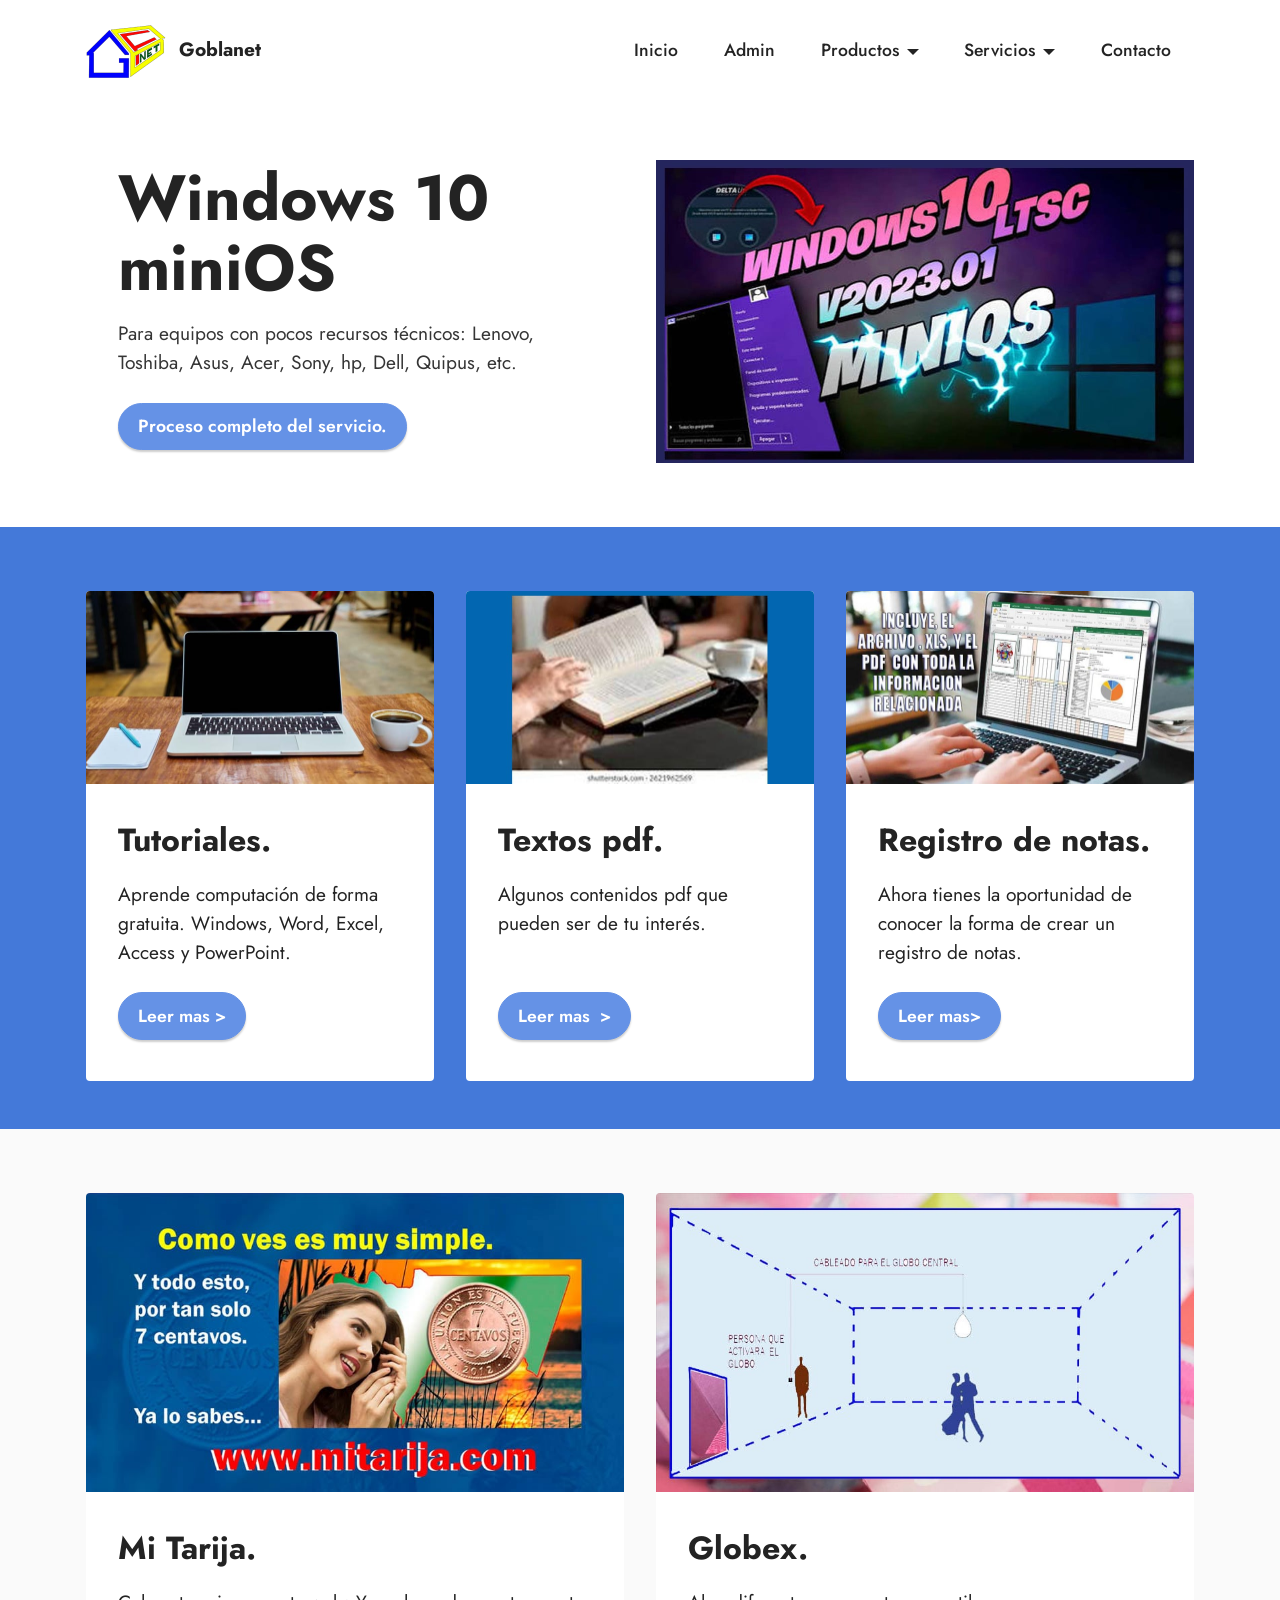
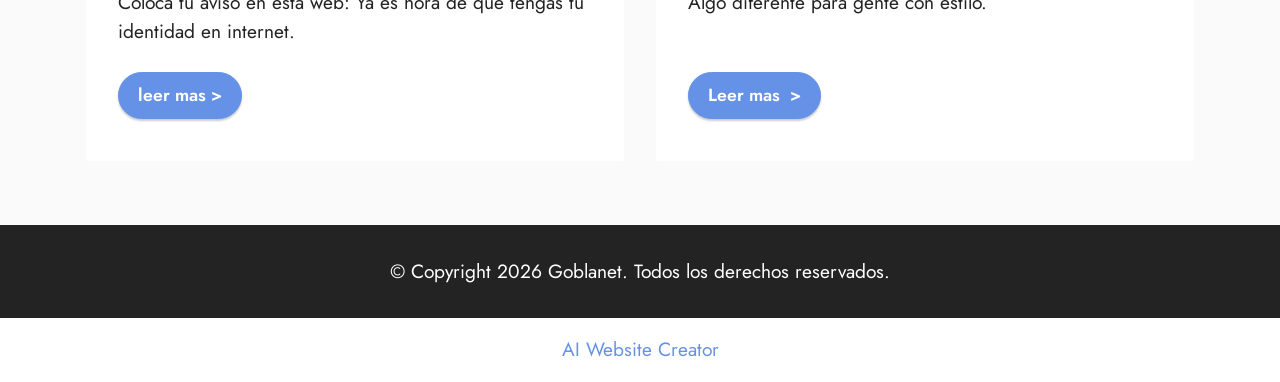
==== commit 4570b1b3: "nuevoenvio3" ====
--- a/index.html
+++ b/index.html
@@ -17,7 +17,7 @@
   <link rel="stylesheet" href="assets/theme/css/style.css">
   <link rel="preload" href="https://fonts.googleapis.com/css?family=Jost:100,200,300,400,500,600,700,800,900,100i,200i,300i,400i,500i,600i,700i,800i,900i&display=swap" as="style" onload="this.onload=null;this.rel='stylesheet'">
   <noscript><link rel="stylesheet" href="https://fonts.googleapis.com/css?family=Jost:100,200,300,400,500,600,700,800,900,100i,200i,300i,400i,500i,600i,700i,800i,900i&display=swap"></noscript>
-  <link rel="preload" as="style" href="assets/mobirise/css/mbr-additional.css?v=B0iqIS"><link rel="stylesheet" href="assets/mobirise/css/mbr-additional.css?v=B0iqIS" type="text/css">
+  <link rel="preload" as="style" href="assets/mobirise/css/mbr-additional.css?v=VMXmhy"><link rel="stylesheet" href="assets/mobirise/css/mbr-additional.css?v=VMXmhy" type="text/css">
 
   
   
@@ -35,7 +35,7 @@
                         <img src="assets/images/logo29923qr-160x160.png" alt="" style="height: 5rem;">
                     
                 </span>
-                <span class="navbar-caption-wrap"><a class="navbar-caption text-black display-7" href="https://mobiri.se">Goblanet</a></span>
+                <span class="navbar-caption-wrap"><a class="navbar-caption text-black text-primary display-7">Goblanet</a></span>
             </div>
             <button class="navbar-toggler" type="button" data-toggle="collapse" data-bs-toggle="collapse" data-target="#navbarSupportedContent" data-bs-target="#navbarSupportedContent" aria-controls="navbarNavAltMarkup" aria-expanded="false" aria-label="Toggle navigation">
                 <div class="hamburger">
@@ -47,7 +47,7 @@
             </button>
             <div class="collapse navbar-collapse" id="navbarSupportedContent">
                 <ul class="navbar-nav nav-dropdown nav-right" data-app-modern-menu="true"><li class="nav-item"><a class="nav-link link text-black text-primary display-4" href="index.html">Inicio</a></li>
-                    <li class="nav-item"><a class="nav-link link text-black text-primary display-4" href="admin.html">Admin</a></li><li class="nav-item dropdown"><a class="nav-link link text-black text-primary dropdown-toggle show display-4" href="index.html#header14-1j" data-toggle="dropdown-submenu" data-bs-toggle="dropdown" data-bs-auto-close="outside" aria-expanded="true">Productos</a><div class="dropdown-menu show" aria-labelledby="dropdown-957" data-bs-popper="none"><a class="text-black text-primary dropdown-item display-4" href="ejercicios.html">Ejercicios</a><a class="text-black text-primary dropdown-item display-4" href="tutoriales.html">Tutoriales</a><a class="text-black text-primary dropdown-item display-4" href="textospdf.html">Textos pdf</a><a class="text-black text-primary dropdown-item display-4" href="registrodenotas.html">Registro</a><a class="text-black text-primary dropdown-item display-4" href="globex.html">Globex</a></div></li><li class="nav-item dropdown"><a class="nav-link link text-black text-primary dropdown-toggle display-4" href="index.html#header14-1j" data-toggle="dropdown-submenu" data-bs-toggle="dropdown" data-bs-auto-close="outside" aria-expanded="false">Servicios</a><div class="dropdown-menu" aria-labelledby="dropdown-927"><a class="text-black text-primary dropdown-item display-4" href="avisosmitarija.html">Mi Tarija</a><a class="text-black text-primary dropdown-item display-4" href="servitec.html">Servitec</a></div></li>
+                    <li class="nav-item"><a class="nav-link link text-black text-primary display-4" href="admin.html">Admin</a></li><li class="nav-item dropdown"><a class="nav-link link text-black text-primary dropdown-toggle display-4" href="index.html#header14-1j" data-toggle="dropdown-submenu" data-bs-toggle="dropdown" data-bs-auto-close="outside" aria-expanded="true">Productos</a><div class="dropdown-menu" aria-labelledby="dropdown-957"><a class="text-black text-primary dropdown-item display-4" href="ejercicios.html">Ejercicios</a><a class="text-black text-primary dropdown-item display-4" href="tutoriales.html">Tutoriales</a><a class="text-black text-primary dropdown-item display-4" href="textospdf.html">Textos pdf</a><a class="text-black text-primary dropdown-item display-4" href="registrodenotas.html">Registro</a><a class="text-black text-primary dropdown-item display-4" href="globex.html">Globex</a></div></li><li class="nav-item dropdown"><a class="nav-link link text-black text-primary dropdown-toggle display-4" href="index.html#header14-1j" data-toggle="dropdown-submenu" data-bs-toggle="dropdown" data-bs-auto-close="outside" aria-expanded="false">Servicios</a><div class="dropdown-menu" aria-labelledby="dropdown-927"><a class="text-black text-primary dropdown-item display-4" href="avisosmitarija.html">Mi Tarija</a><a class="text-black text-primary dropdown-item display-4" href="servitec.html">Servitec</a></div></li>
                     <li class="nav-item"><a class="nav-link link text-black text-primary display-4" href="contacto.html">Contacto</a></li></ul>
                 
                 
@@ -182,7 +182,7 @@
             </div>
         </div>
     </div>
-</section><section class="display-7" style="padding: 0;align-items: center;justify-content: center;flex-wrap: wrap;    align-content: center;display: flex;position: relative;height: 4rem;"><a href="https://mobiri.se/2001822" style="flex: 1 1;height: 4rem;position: absolute;width: 100%;z-index: 1;"><img alt="" style="height: 4rem;" src="[data-uri]"></a><p style="margin: 0;text-align: center;" class="display-7">&#8204;</p><a style="z-index:1" href="https://mobirise.com/offline-website-builder.html">Offline Website Builder</a></section><script src="assets/bootstrap/js/bootstrap.bundle.min.js"></script>  <script src="assets/smoothscroll/smooth-scroll.js"></script>  <script src="assets/ytplayer/index.js"></script>  <script src="assets/dropdown/js/navbar-dropdown.js"></script>  <script src="assets/theme/js/script.js"></script>  
+</section><section class="display-7" style="padding: 0;align-items: center;justify-content: center;flex-wrap: wrap;    align-content: center;display: flex;position: relative;height: 4rem;"><a href="https://mobiri.se/2001822" style="flex: 1 1;height: 4rem;position: absolute;width: 100%;z-index: 1;"><img alt="" style="height: 4rem;" src="[data-uri]"></a><p style="margin: 0;text-align: center;" class="display-7">&#8204;</p><a style="z-index:1" href="https://mobirise.com/builder/ai-website-creator.html">AI Website Creator</a></section><script src="assets/bootstrap/js/bootstrap.bundle.min.js"></script>  <script src="assets/smoothscroll/smooth-scroll.js"></script>  <script src="assets/ytplayer/index.js"></script>  <script src="assets/dropdown/js/navbar-dropdown.js"></script>  <script src="assets/theme/js/script.js"></script>  
   
   
 </body>
--- a/assets/mobirise/css/mbr-additional.css
+++ b/assets/mobirise/css/mbr-additional.css
@@ -1620,8 +1620,8 @@
   }
 }
 .cid-vsGQ0kOwaC {
-  padding-top: 7rem;
-  padding-bottom: 2rem;
+  padding-top: 6rem;
+  padding-bottom: 1rem;
   background-color: #1b57c5;
 }
 @media (max-width: 991px) {
@@ -1670,7 +1670,7 @@
 .cid-vsGQ0lRkg5 .item-wrapper {
   position: relative;
   border-radius: 4px;
-  background: #ffffff;
+  background: #bed3f9;
   height: 100%;
   display: flex;
   flex-flow: column nowrap;
@@ -1702,8 +1702,8 @@
   text-align: left;
 }
 .cid-vsGQ0nw4KO {
-  padding-top: 2rem;
-  padding-bottom: 2rem;
+  padding-top: 1rem;
+  padding-bottom: 1rem;
   background-color: #0b3480;
 }
 .cid-vsGQ0nw4KO img,
@@ -2710,6 +2710,9 @@
 .cid-vsMbeGVc0v img,
 .cid-vsMbeGVc0v .item-img {
   width: 100%;
+  height: 100%;
+  height: 200px;
+  object-fit: cover;
 }
 .cid-vsMbeGVc0v .item:focus,
 .cid-vsMbeGVc0v span:focus {
@@ -2764,13 +2767,13 @@
 .cid-vsMbeJRq0S {
   padding-top: 1rem;
   padding-bottom: 1rem;
-  background-color: #4479d9;
+  background-color: #0b3480;
 }
 .cid-vsMbeJRq0S img,
 .cid-vsMbeJRq0S .item-img {
   width: 100%;
   height: 100%;
-  height: 300px;
+  height: 200px;
   object-fit: cover;
 }
 .cid-vsMbeJRq0S .item:focus,
@@ -3583,7 +3586,7 @@
 .cid-vz4pUv7rmC {
   padding-top: 2rem;
   padding-bottom: 2rem;
-  background-color: #ffffff;
+  background-color: #bed3f9;
 }
 .cid-vz4pUv7rmC .row {
   flex-direction: row-reverse;
@@ -3617,7 +3620,7 @@
 .cid-vz4dW5YtAt {
   padding-top: 1rem;
   padding-bottom: 1rem;
-  background-color: #4479d9;
+  background-color: #1b57c5;
 }
 .cid-vz4dW5YtAt img,
 .cid-vz4dW5YtAt .item-img {
@@ -4134,9 +4137,9 @@
   }
 }
 .cid-vsMbhOvoHc {
-  padding-top: 10rem;
-  padding-bottom: 4rem;
-  background-color: #bed3f9;
+  padding-top: 7rem;
+  padding-bottom: 2rem;
+  background-color: #9fdbf8;
 }
 .cid-vsMbhOvoHc .row {
   flex-direction: row-reverse;
@@ -4165,9 +4168,9 @@
   color: #353535;
 }
 .cid-vsMbhPHZDq {
-  padding-top: 3rem;
-  padding-bottom: 2rem;
-  background-color: #bed3f9;
+  padding-top: 1rem;
+  padding-bottom: 1rem;
+  background-color: #0b3480;
 }
 .cid-vsMbhPHZDq img,
 .cid-vsMbhPHZDq .item-img {
@@ -4216,9 +4219,9 @@
   text-align: left;
 }
 .cid-vsMbhT3ZBF {
-  padding-top: 3rem;
-  padding-bottom: 2rem;
-  background-color: #bed3f9;
+  padding-top: 1rem;
+  padding-bottom: 1rem;
+  background-color: #9fdbf8;
 }
 .cid-vsMbhT3ZBF img,
 .cid-vsMbhT3ZBF .item-img {
@@ -4684,8 +4687,8 @@
   }
 }
 .cid-vsMbsPrydq {
-  padding-top: 10rem;
-  padding-bottom: 4rem;
+  padding-top: 7rem;
+  padding-bottom: 2rem;
   background-color: #094715;
 }
 @media (max-width: 991px) {
@@ -4716,7 +4719,7 @@
 }
 .cid-vsMbsR7rIH {
   padding-top: 1rem;
-  padding-bottom: 2rem;
+  padding-bottom: 0rem;
   background-image: url("../../../assets/images/delregistroxls-640x427.jpg");
 }
 .cid-vsMbsR7rIH .mbr-overlay {
@@ -5191,7 +5194,7 @@
 .cid-vtDDjuX4KK {
   padding-top: 8rem;
   padding-bottom: 2rem;
-  background-color: #f9e6f5;
+  background-color: #5f0b4d;
 }
 .cid-vtDDjuX4KK .mbr-fallback-image.disabled {
   display: none;
@@ -5221,12 +5224,15 @@
   }
 }
 .cid-vtDDjuX4KK .mbr-section-title {
-  color: #5f0b4d;
+  color: #ffffff;
+}
+.cid-vtDDjuX4KK .mbr-text {
+  color: #ffffff;
 }
 .cid-vtDtME5txq {
   padding-top: 2rem;
   padding-bottom: 0rem;
-  background: #5f0b4d;
+  background: #f9e6f5;
 }
 .cid-vtDtME5txq .mbr-fallback-image.disabled {
   display: none;
@@ -5297,12 +5303,12 @@
   color: #ffffff;
 }
 .cid-vtDtME5txq .mbr-section-title {
-  color: #ffffff;
+  color: #5f0b4d;
 }
 .cid-vtD6fvq4cp {
   padding-top: 2rem;
   padding-bottom: 2rem;
-  background-color: #f9e6f5;
+  background-color: #5f0b4d;
 }
 .cid-vtD6fvq4cp .mbr-fallback-image.disabled {
   display: none;
@@ -5330,10 +5336,16 @@
     margin-bottom: 2rem;
   }
 }
+.cid-vtD6fvq4cp .mbr-section-title {
+  color: #ffffff;
+}
+.cid-vtD6fvq4cp .mbr-text {
+  color: #ffffff;
+}
 .cid-vtD6hlsnbQ {
   padding-top: 2rem;
   padding-bottom: 2rem;
-  background-color: #5f0b4d;
+  background-color: #f9e6f5;
 }
 .cid-vtD6hlsnbQ .mbr-fallback-image.disabled {
   display: none;
@@ -5362,12 +5374,12 @@
   }
 }
 .cid-vtD6hlsnbQ .mbr-text {
-  color: #ffffff;
+  color: #5f0b4d;
 }
 .cid-vtD6k0sEAr {
   padding-top: 2rem;
   padding-bottom: 2rem;
-  background: #f9e6f5;
+  background: #5f0b4d;
 }
 .cid-vtD6k0sEAr .mbr-fallback-image.disabled {
   display: none;
@@ -5437,10 +5449,13 @@
 .cid-vtD6k0sEAr .social-row .soc-item:hover .mbr-iconfont {
   color: #ffffff;
 }
+.cid-vtD6k0sEAr .mbr-section-title {
+  color: #ffffff;
+}
 .cid-vtDt9aY06j {
   padding-top: 2rem;
   padding-bottom: 2rem;
-  background: #5f0b4d;
+  background: #f9e6f5;
 }
 .cid-vtDt9aY06j .mbr-fallback-image.disabled {
   display: none;
@@ -5511,12 +5526,12 @@
   color: #ffffff;
 }
 .cid-vtDt9aY06j .mbr-section-title {
-  color: #ffffff;
+  color: #5f0b4d;
 }
 .cid-vsMex5513E {
   padding-top: 2rem;
   padding-bottom: 2rem;
-  background-color: #f9e6f5;
+  background-color: #5f0b4d;
 }
 .cid-vsMex5513E img,
 .cid-vsMex5513E .item-img {
@@ -5982,9 +5997,9 @@
   }
 }
 .cid-vsMfN9DKn9 {
-  padding-top: 10rem;
-  padding-bottom: 4rem;
-  background-color: #9fdbf8;
+  padding-top: 8rem;
+  padding-bottom: 1rem;
+  background-color: #afceeb;
 }
 @media (max-width: 991px) {
   .cid-vsMfN9DKn9 .image-wrapper {
@@ -6010,8 +6025,8 @@
   color: #353535;
 }
 .cid-vsMfNgat4Z {
-  padding-top: 4rem;
-  padding-bottom: 4rem;
+  padding-top: 2rem;
+  padding-bottom: 2rem;
   background-color: #0b3480;
 }
 @media (min-width: 1500px) {
@@ -6460,8 +6475,8 @@
   }
 }
 .cid-vsSJEPkgnv {
-  padding-top: 9rem;
-  padding-bottom: 3rem;
+  padding-top: 7rem;
+  padding-bottom: 1rem;
   background-color: #0b3480;
 }
 .cid-vsSJEPkgnv .row {
@@ -6494,8 +6509,8 @@
   color: #ffffff;
 }
 .cid-vt2wjkR6VC {
-  padding-top: 3rem;
-  padding-bottom: 3rem;
+  padding-top: 2rem;
+  padding-bottom: 2rem;
   background-color: #0b3480;
 }
 @media (max-width: 991px) {
@@ -6562,13 +6577,13 @@
   }
 }
 .cid-vt2iGguzcf .mbr-iconfont {
-  font-size: 2rem;
+  font-size: 3rem;
   padding-right: 1.5rem;
   color: #6592e6;
 }
 .cid-vt2iZ2cKAl {
-  padding-top: 3rem;
-  padding-bottom: 3rem;
+  padding-top: 2rem;
+  padding-bottom: 2rem;
   background-color: #0b3480;
 }
 .cid-vt2iZ2cKAl .mbr-overlay {
--- a/assets/mobirise/css/mbr-additional.css
+++ b/assets/mobirise/css/mbr-additional.css
@@ -1620,8 +1620,8 @@
   }
 }
 .cid-vsGQ0kOwaC {
-  padding-top: 7rem;
-  padding-bottom: 2rem;
+  padding-top: 6rem;
+  padding-bottom: 1rem;
   background-color: #1b57c5;
 }
 @media (max-width: 991px) {
@@ -1670,7 +1670,7 @@
 .cid-vsGQ0lRkg5 .item-wrapper {
   position: relative;
   border-radius: 4px;
-  background: #ffffff;
+  background: #bed3f9;
   height: 100%;
   display: flex;
   flex-flow: column nowrap;
@@ -1702,8 +1702,8 @@
   text-align: left;
 }
 .cid-vsGQ0nw4KO {
-  padding-top: 2rem;
-  padding-bottom: 2rem;
+  padding-top: 1rem;
+  padding-bottom: 1rem;
   background-color: #0b3480;
 }
 .cid-vsGQ0nw4KO img,
@@ -2710,6 +2710,9 @@
 .cid-vsMbeGVc0v img,
 .cid-vsMbeGVc0v .item-img {
   width: 100%;
+  height: 100%;
+  height: 200px;
+  object-fit: cover;
 }
 .cid-vsMbeGVc0v .item:focus,
 .cid-vsMbeGVc0v span:focus {
@@ -2764,13 +2767,13 @@
 .cid-vsMbeJRq0S {
   padding-top: 1rem;
   padding-bottom: 1rem;
-  background-color: #4479d9;
+  background-color: #0b3480;
 }
 .cid-vsMbeJRq0S img,
 .cid-vsMbeJRq0S .item-img {
   width: 100%;
   height: 100%;
-  height: 300px;
+  height: 200px;
   object-fit: cover;
 }
 .cid-vsMbeJRq0S .item:focus,
@@ -3583,7 +3586,7 @@
 .cid-vz4pUv7rmC {
   padding-top: 2rem;
   padding-bottom: 2rem;
-  background-color: #ffffff;
+  background-color: #bed3f9;
 }
 .cid-vz4pUv7rmC .row {
   flex-direction: row-reverse;
@@ -3617,7 +3620,7 @@
 .cid-vz4dW5YtAt {
   padding-top: 1rem;
   padding-bottom: 1rem;
-  background-color: #4479d9;
+  background-color: #1b57c5;
 }
 .cid-vz4dW5YtAt img,
 .cid-vz4dW5YtAt .item-img {
@@ -4134,9 +4137,9 @@
   }
 }
 .cid-vsMbhOvoHc {
-  padding-top: 10rem;
-  padding-bottom: 4rem;
-  background-color: #bed3f9;
+  padding-top: 7rem;
+  padding-bottom: 2rem;
+  background-color: #9fdbf8;
 }
 .cid-vsMbhOvoHc .row {
   flex-direction: row-reverse;
@@ -4165,9 +4168,9 @@
   color: #353535;
 }
 .cid-vsMbhPHZDq {
-  padding-top: 3rem;
-  padding-bottom: 2rem;
-  background-color: #bed3f9;
+  padding-top: 1rem;
+  padding-bottom: 1rem;
+  background-color: #0b3480;
 }
 .cid-vsMbhPHZDq img,
 .cid-vsMbhPHZDq .item-img {
@@ -4216,9 +4219,9 @@
   text-align: left;
 }
 .cid-vsMbhT3ZBF {
-  padding-top: 3rem;
-  padding-bottom: 2rem;
-  background-color: #bed3f9;
+  padding-top: 1rem;
+  padding-bottom: 1rem;
+  background-color: #9fdbf8;
 }
 .cid-vsMbhT3ZBF img,
 .cid-vsMbhT3ZBF .item-img {
@@ -4684,8 +4687,8 @@
   }
 }
 .cid-vsMbsPrydq {
-  padding-top: 10rem;
-  padding-bottom: 4rem;
+  padding-top: 7rem;
+  padding-bottom: 2rem;
   background-color: #094715;
 }
 @media (max-width: 991px) {
@@ -4716,7 +4719,7 @@
 }
 .cid-vsMbsR7rIH {
   padding-top: 1rem;
-  padding-bottom: 2rem;
+  padding-bottom: 0rem;
   background-image: url("../../../assets/images/delregistroxls-640x427.jpg");
 }
 .cid-vsMbsR7rIH .mbr-overlay {
@@ -5191,7 +5194,7 @@
 .cid-vtDDjuX4KK {
   padding-top: 8rem;
   padding-bottom: 2rem;
-  background-color: #f9e6f5;
+  background-color: #5f0b4d;
 }
 .cid-vtDDjuX4KK .mbr-fallback-image.disabled {
   display: none;
@@ -5221,12 +5224,15 @@
   }
 }
 .cid-vtDDjuX4KK .mbr-section-title {
-  color: #5f0b4d;
+  color: #ffffff;
+}
+.cid-vtDDjuX4KK .mbr-text {
+  color: #ffffff;
 }
 .cid-vtDtME5txq {
   padding-top: 2rem;
   padding-bottom: 0rem;
-  background: #5f0b4d;
+  background: #f9e6f5;
 }
 .cid-vtDtME5txq .mbr-fallback-image.disabled {
   display: none;
@@ -5297,12 +5303,12 @@
   color: #ffffff;
 }
 .cid-vtDtME5txq .mbr-section-title {
-  color: #ffffff;
+  color: #5f0b4d;
 }
 .cid-vtD6fvq4cp {
   padding-top: 2rem;
   padding-bottom: 2rem;
-  background-color: #f9e6f5;
+  background-color: #5f0b4d;
 }
 .cid-vtD6fvq4cp .mbr-fallback-image.disabled {
   display: none;
@@ -5330,10 +5336,16 @@
     margin-bottom: 2rem;
   }
 }
+.cid-vtD6fvq4cp .mbr-section-title {
+  color: #ffffff;
+}
+.cid-vtD6fvq4cp .mbr-text {
+  color: #ffffff;
+}
 .cid-vtD6hlsnbQ {
   padding-top: 2rem;
   padding-bottom: 2rem;
-  background-color: #5f0b4d;
+  background-color: #f9e6f5;
 }
 .cid-vtD6hlsnbQ .mbr-fallback-image.disabled {
   display: none;
@@ -5362,12 +5374,12 @@
   }
 }
 .cid-vtD6hlsnbQ .mbr-text {
-  color: #ffffff;
+  color: #5f0b4d;
 }
 .cid-vtD6k0sEAr {
   padding-top: 2rem;
   padding-bottom: 2rem;
-  background: #f9e6f5;
+  background: #5f0b4d;
 }
 .cid-vtD6k0sEAr .mbr-fallback-image.disabled {
   display: none;
@@ -5437,10 +5449,13 @@
 .cid-vtD6k0sEAr .social-row .soc-item:hover .mbr-iconfont {
   color: #ffffff;
 }
+.cid-vtD6k0sEAr .mbr-section-title {
+  color: #ffffff;
+}
 .cid-vtDt9aY06j {
   padding-top: 2rem;
   padding-bottom: 2rem;
-  background: #5f0b4d;
+  background: #f9e6f5;
 }
 .cid-vtDt9aY06j .mbr-fallback-image.disabled {
   display: none;
@@ -5511,12 +5526,12 @@
   color: #ffffff;
 }
 .cid-vtDt9aY06j .mbr-section-title {
-  color: #ffffff;
+  color: #5f0b4d;
 }
 .cid-vsMex5513E {
   padding-top: 2rem;
   padding-bottom: 2rem;
-  background-color: #f9e6f5;
+  background-color: #5f0b4d;
 }
 .cid-vsMex5513E img,
 .cid-vsMex5513E .item-img {
@@ -5982,9 +5997,9 @@
   }
 }
 .cid-vsMfN9DKn9 {
-  padding-top: 10rem;
-  padding-bottom: 4rem;
-  background-color: #9fdbf8;
+  padding-top: 8rem;
+  padding-bottom: 1rem;
+  background-color: #afceeb;
 }
 @media (max-width: 991px) {
   .cid-vsMfN9DKn9 .image-wrapper {
@@ -6010,8 +6025,8 @@
   color: #353535;
 }
 .cid-vsMfNgat4Z {
-  padding-top: 4rem;
-  padding-bottom: 4rem;
+  padding-top: 2rem;
+  padding-bottom: 2rem;
   background-color: #0b3480;
 }
 @media (min-width: 1500px) {
@@ -6460,8 +6475,8 @@
   }
 }
 .cid-vsSJEPkgnv {
-  padding-top: 9rem;
-  padding-bottom: 3rem;
+  padding-top: 7rem;
+  padding-bottom: 1rem;
   background-color: #0b3480;
 }
 .cid-vsSJEPkgnv .row {
@@ -6494,8 +6509,8 @@
   color: #ffffff;
 }
 .cid-vt2wjkR6VC {
-  padding-top: 3rem;
-  padding-bottom: 3rem;
+  padding-top: 2rem;
+  padding-bottom: 2rem;
   background-color: #0b3480;
 }
 @media (max-width: 991px) {
@@ -6562,13 +6577,13 @@
   }
 }
 .cid-vt2iGguzcf .mbr-iconfont {
-  font-size: 2rem;
+  font-size: 3rem;
   padding-right: 1.5rem;
   color: #6592e6;
 }
 .cid-vt2iZ2cKAl {
-  padding-top: 3rem;
-  padding-bottom: 3rem;
+  padding-top: 2rem;
+  padding-bottom: 2rem;
   background-color: #0b3480;
 }
 .cid-vt2iZ2cKAl .mbr-overlay {
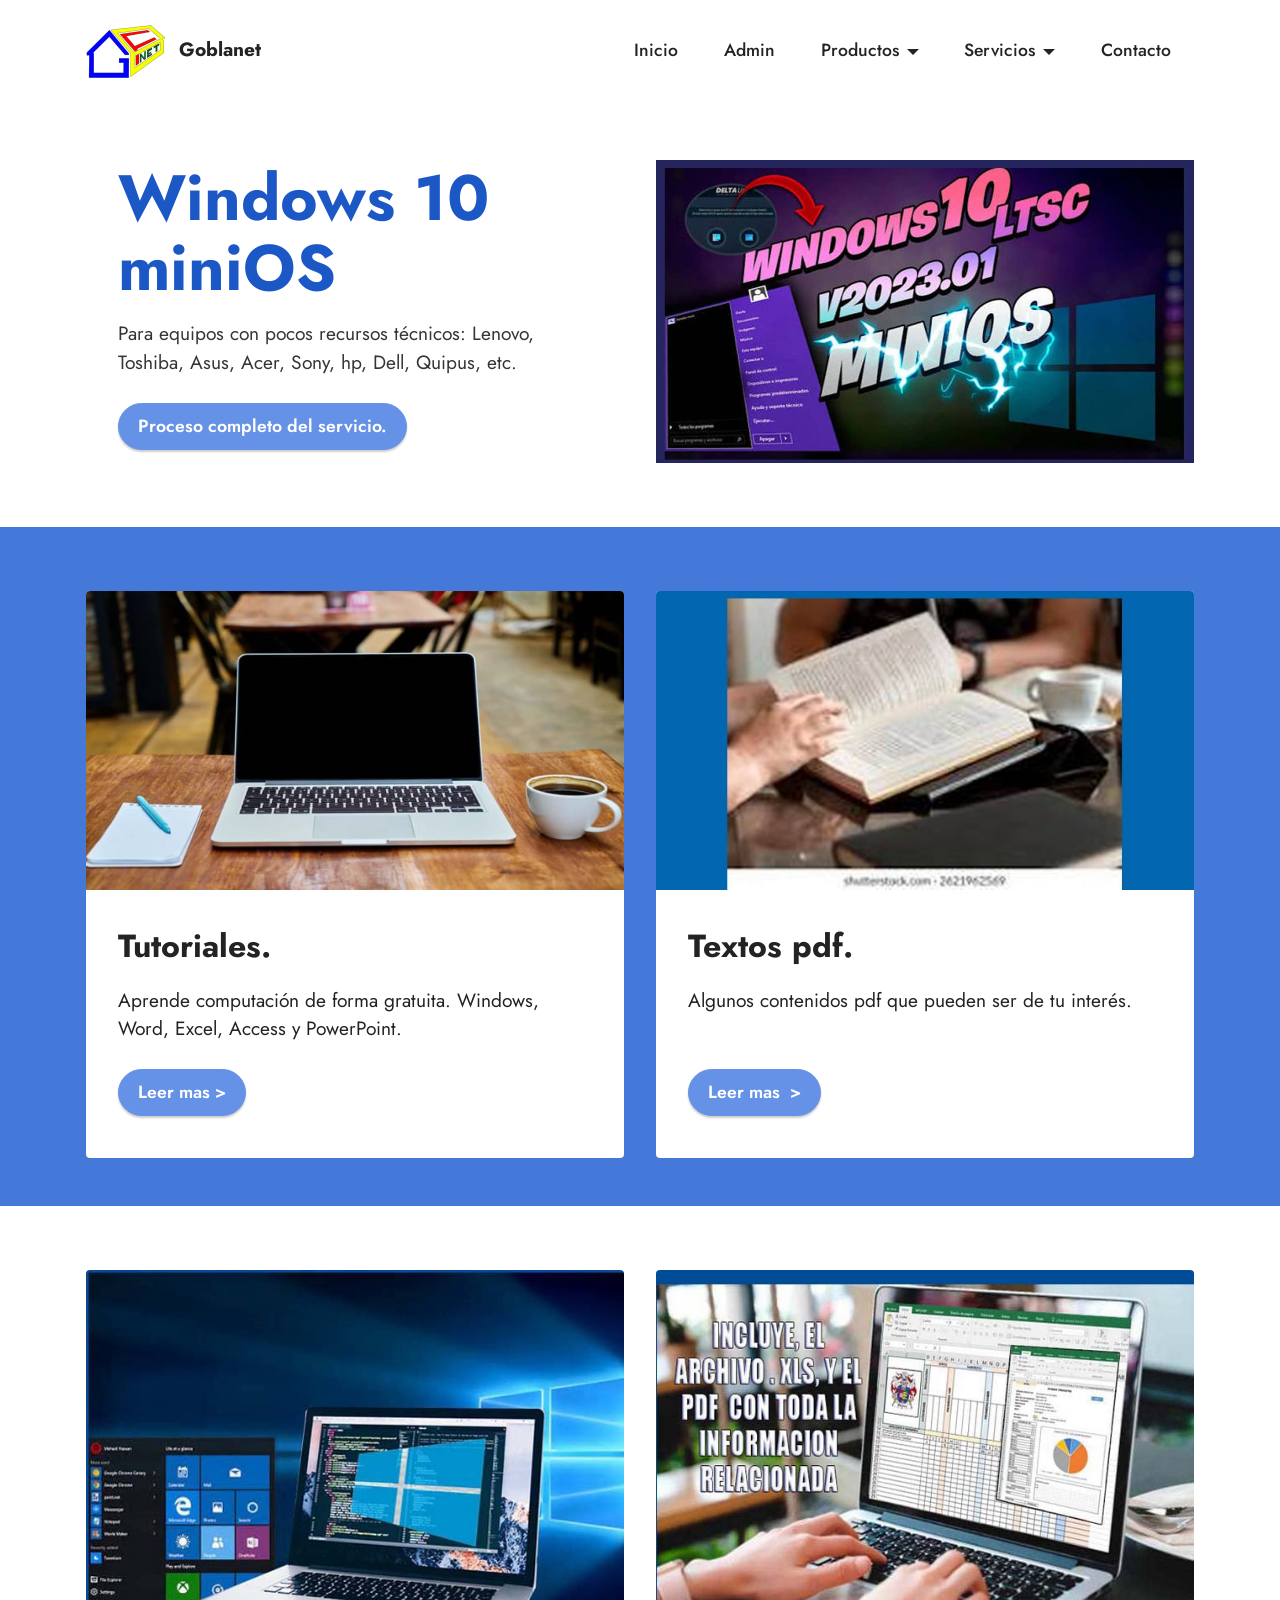
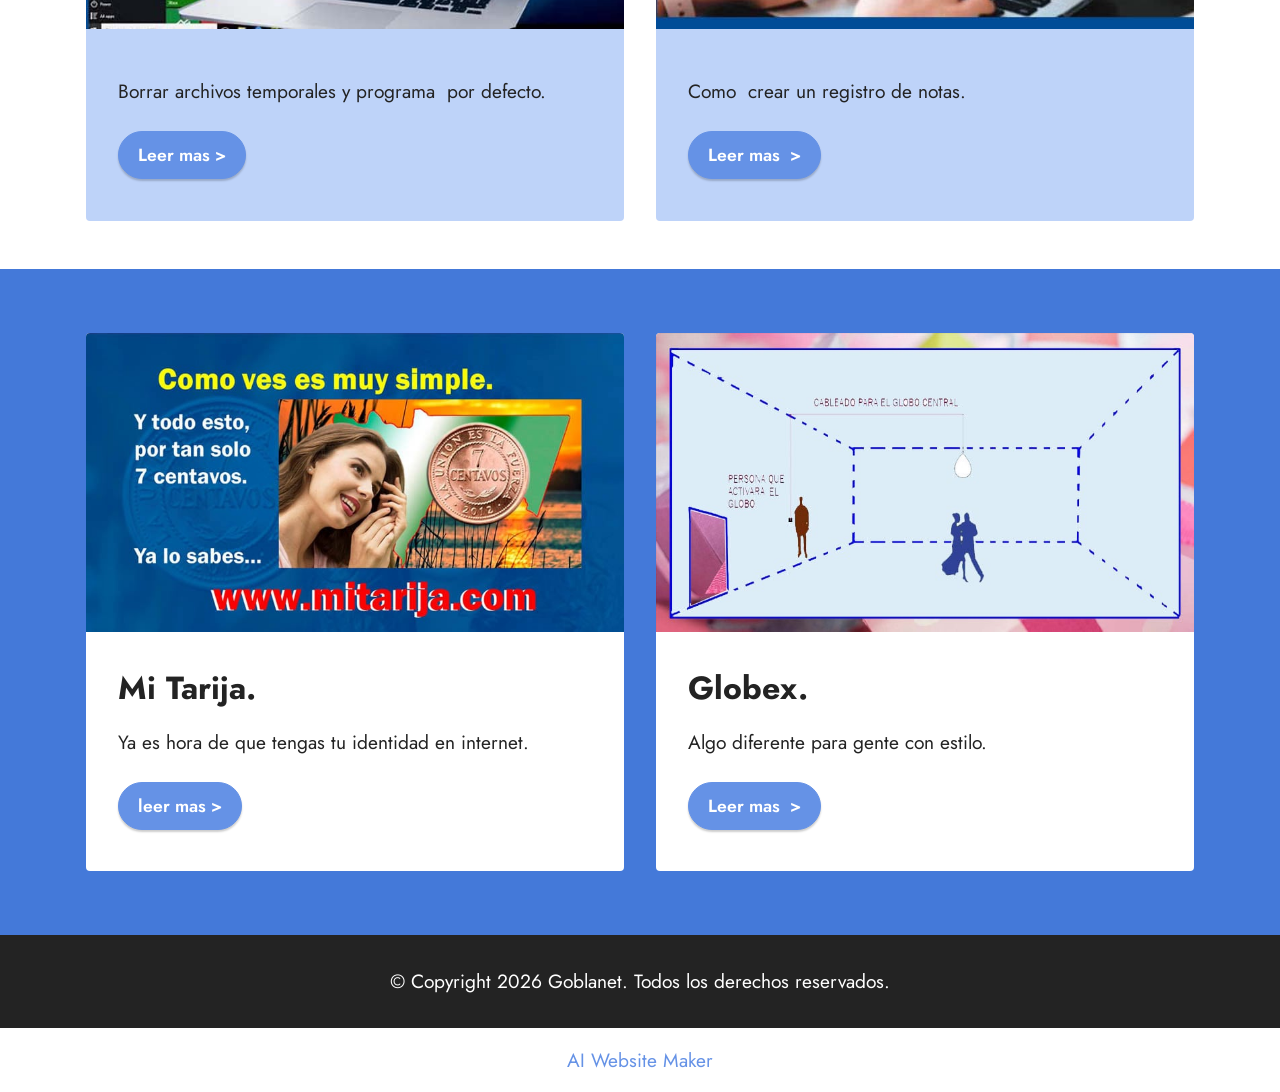
==== commit 2afa747a: "otra subida" ====
--- a/index.html
+++ b/index.html
@@ -17,7 +17,7 @@
   <link rel="stylesheet" href="assets/theme/css/style.css">
   <link rel="preload" href="https://fonts.googleapis.com/css?family=Jost:100,200,300,400,500,600,700,800,900,100i,200i,300i,400i,500i,600i,700i,800i,900i&display=swap" as="style" onload="this.onload=null;this.rel='stylesheet'">
   <noscript><link rel="stylesheet" href="https://fonts.googleapis.com/css?family=Jost:100,200,300,400,500,600,700,800,900,100i,200i,300i,400i,500i,600i,700i,800i,900i&display=swap"></noscript>
-  <link rel="preload" as="style" href="assets/mobirise/css/mbr-additional.css?v=VMXmhy"><link rel="stylesheet" href="assets/mobirise/css/mbr-additional.css?v=VMXmhy" type="text/css">
+  <link rel="preload" as="style" href="assets/mobirise/css/mbr-additional.css?v=ENuSLj"><link rel="stylesheet" href="assets/mobirise/css/mbr-additional.css?v=ENuSLj" type="text/css">
 
   
   
@@ -85,7 +85,7 @@
     <div class="container">
         
         <div class="row mt-4">
-            <div class="item features-image col-12 col-md-6 col-lg-4 active">
+            <div class="item features-image col-12 col-md-6 col-lg-6 active">
                 <div class="item-wrapper">
                     <div class="item-img">
                         <a href="tutoriales.html"><img src="assets/images/nweb16-696x387.jpg" alt="" data-slide-to="0" data-bs-slide-to="0"></a>
@@ -97,7 +97,7 @@
                     </div>
                     <div class="mbr-section-btn item-footer mt-2"><a href="tutoriales.html" class="btn item-btn btn-primary display-4">Leer mas  &gt;</a></div>
                 </div>
-            </div><div class="item features-image col-12 col-md-6 col-lg-4">
+            </div><div class="item features-image col-12 col-md-6 col-lg-6">
                 <div class="item-wrapper">
                     <div class="item-img">
                         <a href="textospdf.html"><img src="assets/images/hg3-696x387.jpg" alt="" data-slide-to="1" data-bs-slide-to="1"></a>
@@ -111,24 +111,12 @@
                 </div>
             </div>
             
-            <div class="item features-image col-12 col-md-6 col-lg-4">
-                <div class="item-wrapper">
-                    <div class="item-img">
-                        <a href="registrodenotas.html"><img src="assets/images/registersabado-696x387.jpg" alt=""></a>
-                    </div>
-                    <div class="item-content">
-                        <h5 class="item-title mbr-fonts-style display-5"><strong>Registro de notas.</strong></h5>
-                        
-                        <p class="mbr-text mbr-fonts-style mt-3 display-7">Ahora tienes la oportunidad de conocer la forma de crear un registro de notas.</p>
-                    </div>
-                    <div class="mbr-section-btn item-footer mt-2"><a href="registrodenotas.html" class="btn item-btn btn-primary display-4" target="_blank">Leer mas&gt;</a></div>
-                </div>
-            </div>
-        </div>
-    </div>
-</section>
-
-<section data-bs-version="5.1" class="features3 cid-vsGP8QHa1M" id="features3-2">
+            
+        </div>
+    </div>
+</section>
+
+<section data-bs-version="5.1" class="features3 cid-vA0RJjHR9U" id="features3-3o">
     
     
     <div class="container">
@@ -137,12 +125,49 @@
             <div class="item features-image col-12 col-md-6 col-lg-6 active">
                 <div class="item-wrapper">
                     <div class="item-img">
+                        <a href="procesosb.html"><img src="assets/images/win-640x427.jpg" alt="" data-slide-to="0" data-bs-slide-to="0"></a>
+                    </div>
+                    <div class="item-content">
+                        
+                        
+                        <p class="mbr-text mbr-fonts-style mt-3 display-7">Borrar archivos temporales y programa&nbsp; por defecto.<br></p>
+                    </div>
+                    <div class="mbr-section-btn item-footer mt-2"><a href="procesosb.html" class="btn item-btn btn-primary display-4">Leer mas  &gt;</a></div>
+                </div>
+            </div><div class="item features-image col-12 col-md-6 col-lg-6">
+                <div class="item-wrapper">
+                    <div class="item-img">
+                        <a href="registrodenotas.html"><img src="assets/images/delregistroxls-640x427.jpg" alt="" data-slide-to="1" data-bs-slide-to="1"></a>
+                    </div>
+                    <div class="item-content">
+                        
+                        
+                        <p class="mbr-text mbr-fonts-style mt-3 display-7">Como&nbsp; crear un registro de notas.<br></p>
+                    </div>
+                    <div class="mbr-section-btn item-footer mt-2"><a href="registrodenotas.html" class="btn item-btn btn-primary display-4">Leer mas&nbsp; &gt;</a></div>
+                </div>
+            </div>
+            
+            
+        </div>
+    </div>
+</section>
+
+<section data-bs-version="5.1" class="features3 cid-vsGP8QHa1M" id="features3-2">
+    
+    
+    <div class="container">
+        
+        <div class="row mt-4">
+            <div class="item features-image col-12 col-md-6 col-lg-6 active">
+                <div class="item-wrapper">
+                    <div class="item-img">
                         <a href="http://www.mitarija.com" target="_blank"><img src="assets/images/800445-18-800x445.jpg" alt="" data-slide-to="0" data-bs-slide-to="0"></a>
                     </div>
                     <div class="item-content">
                         <h5 class="item-title mbr-fonts-style display-5"><strong>Mi Tarija.</strong></h5>
                         
-                        <p class="mbr-text mbr-fonts-style mt-3 display-7">Coloca tu aviso en esta web: Ya es hora de que tengas tu identidad en internet.&nbsp;<br></p>
+                        <p class="mbr-text mbr-fonts-style mt-3 display-7">Ya es hora de que tengas tu identidad en internet.&nbsp;<br></p>
                     </div>
                     <div class="mbr-section-btn item-footer mt-2"><a href="avisosmitarija.html" class="btn item-btn btn-primary display-4">leer mas &gt;</a></div>
                 </div>
@@ -182,7 +207,7 @@
             </div>
         </div>
     </div>
-</section><section class="display-7" style="padding: 0;align-items: center;justify-content: center;flex-wrap: wrap;    align-content: center;display: flex;position: relative;height: 4rem;"><a href="https://mobiri.se/2001822" style="flex: 1 1;height: 4rem;position: absolute;width: 100%;z-index: 1;"><img alt="" style="height: 4rem;" src="[data-uri]"></a><p style="margin: 0;text-align: center;" class="display-7">&#8204;</p><a style="z-index:1" href="https://mobirise.com/builder/ai-website-creator.html">AI Website Creator</a></section><script src="assets/bootstrap/js/bootstrap.bundle.min.js"></script>  <script src="assets/smoothscroll/smooth-scroll.js"></script>  <script src="assets/ytplayer/index.js"></script>  <script src="assets/dropdown/js/navbar-dropdown.js"></script>  <script src="assets/theme/js/script.js"></script>  
+</section><section class="display-7" style="padding: 0;align-items: center;justify-content: center;flex-wrap: wrap;    align-content: center;display: flex;position: relative;height: 4rem;"><a href="https://mobiri.se/2001822" style="flex: 1 1;height: 4rem;position: absolute;width: 100%;z-index: 1;"><img alt="" style="height: 4rem;" src="[data-uri]"></a><p style="margin: 0;text-align: center;" class="display-7">&#8204;</p><a style="z-index:1" href="https://mobirise.com/builder/ai-website-maker.html">AI Website Maker</a></section><script src="assets/bootstrap/js/bootstrap.bundle.min.js"></script>  <script src="assets/smoothscroll/smooth-scroll.js"></script>  <script src="assets/ytplayer/index.js"></script>  <script src="assets/dropdown/js/navbar-dropdown.js"></script>  <script src="assets/theme/js/script.js"></script>  
   
   
 </body>
--- a/assets/mobirise/css/mbr-additional.css
+++ b/assets/mobirise/css/mbr-additional.css
@@ -1088,6 +1088,9 @@
 .cid-sFzxmVl7J6 .mbr-section-btn {
   color: #353535;
 }
+.cid-sFzxmVl7J6 .mbr-section-title {
+  color: #1b57c5;
+}
 .cid-sFzFvgBfc0 {
   padding-top: 2rem;
   padding-bottom: 1rem;
@@ -1145,10 +1148,67 @@
 .cid-sFzFvgBfc0 .item-subtitle {
   text-align: left;
 }
+.cid-vA0RJjHR9U {
+  padding-top: 2rem;
+  padding-bottom: 1rem;
+  background-color: #ffffff;
+}
+.cid-vA0RJjHR9U img,
+.cid-vA0RJjHR9U .item-img {
+  width: 100%;
+}
+.cid-vA0RJjHR9U .item:focus,
+.cid-vA0RJjHR9U span:focus {
+  outline: none;
+}
+.cid-vA0RJjHR9U .item {
+  cursor: pointer;
+  margin-bottom: 2rem;
+}
+.cid-vA0RJjHR9U .item-wrapper {
+  position: relative;
+  border-radius: 4px;
+  background: #bed3f9;
+  height: 100%;
+  display: flex;
+  flex-flow: column nowrap;
+}
+@media (min-width: 992px) {
+  .cid-vA0RJjHR9U .item-wrapper .item-content {
+    padding: 2rem 2rem 0;
+  }
+  .cid-vA0RJjHR9U .item-wrapper .item-footer {
+    padding: 0 2rem 2rem;
+  }
+}
+@media (max-width: 991px) {
+  .cid-vA0RJjHR9U .item-wrapper .item-content {
+    padding: 1rem 1rem 0;
+  }
+  .cid-vA0RJjHR9U .item-wrapper .item-footer {
+    padding: 0 1rem 1rem;
+  }
+}
+.cid-vA0RJjHR9U .mbr-section-btn {
+  margin-top: auto !important;
+}
+.cid-vA0RJjHR9U .mbr-section-title {
+  color: #000000;
+}
+.cid-vA0RJjHR9U .mbr-text,
+.cid-vA0RJjHR9U .mbr-section-btn {
+  text-align: left;
+}
+.cid-vA0RJjHR9U .item-title {
+  text-align: left;
+}
+.cid-vA0RJjHR9U .item-subtitle {
+  text-align: left;
+}
 .cid-vsGP8QHa1M {
   padding-top: 2rem;
   padding-bottom: 2rem;
-  background-color: #fafafa;
+  background-color: #4479d9;
 }
 .cid-vsGP8QHa1M img,
 .cid-vsGP8QHa1M .item-img {
@@ -6674,3 +6734,640 @@
 .cid-vsSJF6Ud7E .row .row-copirayt p {
   width: 100%;
 }
+.cid-vzzwx7OAwr .navbar-dropdown {
+  position: relative !important;
+}
+.cid-vzzwx7OAwr .navbar-dropdown {
+  position: absolute !important;
+}
+.cid-vzzwx7OAwr .dropdown-item:before {
+  font-family: Moririse2 !important;
+  content: "\e966";
+  display: inline-block;
+  width: 0;
+  position: absolute;
+  left: 1rem;
+  top: 0.5rem;
+  margin-right: 0.5rem;
+  line-height: 1;
+  font-size: inherit;
+  vertical-align: middle;
+  text-align: center;
+  overflow: hidden;
+  transform: scale(0, 1);
+  transition: all 0.25s ease-in-out;
+}
+.cid-vzzwx7OAwr .dropdown-menu {
+  padding: 0;
+  border-radius: 4px;
+  box-shadow: 0 1px 3px 0 rgba(0, 0, 0, 0.1);
+}
+.cid-vzzwx7OAwr .dropdown-item {
+  border-bottom: 1px solid #e6e6e6;
+}
+.cid-vzzwx7OAwr .dropdown-item:hover,
+.cid-vzzwx7OAwr .dropdown-item:focus {
+  background: #6592e6 !important;
+  color: white !important;
+}
+.cid-vzzwx7OAwr .dropdown-item:first-child {
+  border-top-left-radius: 4px;
+  border-top-right-radius: 4px;
+}
+.cid-vzzwx7OAwr .dropdown-item:last-child {
+  border-bottom: none;
+  border-bottom-left-radius: 4px;
+  border-bottom-right-radius: 4px;
+}
+.cid-vzzwx7OAwr .nav-dropdown .link {
+  padding: 0 0.3em !important;
+  margin: 0.667em 1em !important;
+}
+.cid-vzzwx7OAwr .nav-dropdown .link.dropdown-toggle::after {
+  margin-left: 0.5rem;
+  margin-top: 0.2rem;
+}
+.cid-vzzwx7OAwr .nav-link {
+  position: relative;
+}
+.cid-vzzwx7OAwr .container {
+  display: flex;
+  margin: auto;
+}
+.cid-vzzwx7OAwr .iconfont-wrapper {
+  color: #000000 !important;
+  font-size: 1.5rem;
+  padding-right: 0.5rem;
+}
+.cid-vzzwx7OAwr .dropdown-menu,
+.cid-vzzwx7OAwr .navbar.opened {
+  background: #ffffff !important;
+}
+.cid-vzzwx7OAwr .nav-item:focus,
+.cid-vzzwx7OAwr .nav-link:focus {
+  outline: none;
+}
+.cid-vzzwx7OAwr .dropdown .dropdown-menu .dropdown-item {
+  width: auto;
+  transition: all 0.25s ease-in-out;
+}
+.cid-vzzwx7OAwr .dropdown .dropdown-menu .dropdown-item::after {
+  right: 0.5rem;
+}
+.cid-vzzwx7OAwr .dropdown .dropdown-menu .dropdown-item .mbr-iconfont {
+  margin-right: 0.5rem;
+  vertical-align: sub;
+}
+.cid-vzzwx7OAwr .dropdown .dropdown-menu .dropdown-item .mbr-iconfont:before {
+  display: inline-block;
+  transform: scale(1, 1);
+  transition: all 0.25s ease-in-out;
+}
+.cid-vzzwx7OAwr .collapsed .dropdown-menu .dropdown-item:before {
+  display: none;
+}
+.cid-vzzwx7OAwr .collapsed .dropdown .dropdown-menu .dropdown-item {
+  padding: 0.235em 1.5em 0.235em 1.5em !important;
+  transition: none;
+  margin: 0 !important;
+}
+.cid-vzzwx7OAwr .navbar {
+  min-height: 70px;
+  transition: all 0.3s;
+  border-bottom: 1px solid transparent;
+  position: absolute;
+  background: #ffffff;
+}
+.cid-vzzwx7OAwr .navbar.opened {
+  transition: all 0.3s;
+}
+.cid-vzzwx7OAwr .navbar .dropdown-item {
+  padding: 0.5rem 1.8rem;
+}
+.cid-vzzwx7OAwr .navbar .navbar-logo img {
+  width: auto;
+}
+.cid-vzzwx7OAwr .navbar .navbar-collapse {
+  justify-content: flex-end;
+  z-index: 1;
+}
+.cid-vzzwx7OAwr .navbar.collapsed {
+  justify-content: center;
+}
+.cid-vzzwx7OAwr .navbar.collapsed .nav-item .nav-link::before {
+  display: none;
+}
+.cid-vzzwx7OAwr .navbar.collapsed.opened .dropdown-menu {
+  top: 0;
+}
+@media (min-width: 992px) {
+  .cid-vzzwx7OAwr .navbar.collapsed.opened:not(.navbar-short) .navbar-collapse {
+    max-height: calc(98.5vh - 5rem);
+  }
+}
+.cid-vzzwx7OAwr .navbar.collapsed .dropdown-menu .dropdown-submenu {
+  left: 0 !important;
+}
+.cid-vzzwx7OAwr .navbar.collapsed .dropdown-menu .dropdown-item:after {
+  right: auto;
+}
+.cid-vzzwx7OAwr .navbar.collapsed .dropdown-menu .dropdown-toggle[data-toggle="dropdown-submenu"]:after {
+  margin-left: 0.5rem;
+  margin-top: 0.2rem;
+  border-top: 0.35em solid;
+  border-right: 0.35em solid transparent;
+  border-left: 0.35em solid transparent;
+  border-bottom: 0;
+  top: 41%;
+}
+.cid-vzzwx7OAwr .navbar.collapsed ul.navbar-nav li {
+  margin: auto;
+}
+.cid-vzzwx7OAwr .navbar.collapsed .dropdown-menu .dropdown-item {
+  padding: 0.25rem 1.5rem;
+  text-align: center;
+}
+.cid-vzzwx7OAwr .navbar.collapsed .icons-menu {
+  padding-left: 0;
+  padding-right: 0;
+  padding-top: 0.5rem;
+  padding-bottom: 0.5rem;
+}
+@media (max-width: 991px) {
+  .cid-vzzwx7OAwr .navbar .nav-item .nav-link::before {
+    display: none;
+  }
+  .cid-vzzwx7OAwr .navbar.opened .dropdown-menu {
+    top: 0;
+  }
+  .cid-vzzwx7OAwr .navbar .dropdown-menu .dropdown-submenu {
+    left: 0 !important;
+  }
+  .cid-vzzwx7OAwr .navbar .dropdown-menu .dropdown-item:after {
+    right: auto;
+  }
+  .cid-vzzwx7OAwr .navbar .dropdown-menu .dropdown-toggle[data-toggle="dropdown-submenu"]:after {
+    margin-left: 0.5rem;
+    margin-top: 0.2rem;
+    border-top: 0.35em solid;
+    border-right: 0.35em solid transparent;
+    border-left: 0.35em solid transparent;
+    border-bottom: 0;
+    top: 40%;
+  }
+  .cid-vzzwx7OAwr .navbar .navbar-logo img {
+    height: 3rem !important;
+  }
+  .cid-vzzwx7OAwr .navbar ul.navbar-nav li {
+    margin: auto;
+  }
+  .cid-vzzwx7OAwr .navbar .dropdown-menu .dropdown-item {
+    padding: 0.25rem 1.5rem !important;
+    text-align: center;
+  }
+  .cid-vzzwx7OAwr .navbar .navbar-brand {
+    flex-shrink: initial;
+    flex-basis: auto;
+    word-break: break-word;
+    padding-right: 2rem;
+  }
+  .cid-vzzwx7OAwr .navbar .navbar-toggler {
+    flex-basis: auto;
+  }
+  .cid-vzzwx7OAwr .navbar .icons-menu {
+    padding-left: 0;
+    padding-top: 0.5rem;
+    padding-bottom: 0.5rem;
+  }
+}
+.cid-vzzwx7OAwr .navbar.navbar-short {
+  min-height: 60px;
+}
+.cid-vzzwx7OAwr .navbar.navbar-short .navbar-logo img {
+  height: 2.5rem !important;
+}
+.cid-vzzwx7OAwr .navbar.navbar-short .navbar-brand {
+  min-height: 60px;
+  padding: 0;
+}
+.cid-vzzwx7OAwr .navbar-brand {
+  min-height: 70px;
+  flex-shrink: 0;
+  align-items: center;
+  margin-right: 0;
+  padding: 10px 0;
+  transition: all 0.3s;
+  word-break: break-word;
+  z-index: 1;
+}
+.cid-vzzwx7OAwr .navbar-brand .navbar-caption {
+  line-height: inherit !important;
+}
+.cid-vzzwx7OAwr .navbar-brand .navbar-logo a {
+  outline: none;
+}
+.cid-vzzwx7OAwr .dropdown-item.active,
+.cid-vzzwx7OAwr .dropdown-item:active {
+  background-color: transparent;
+}
+.cid-vzzwx7OAwr .navbar-expand-lg .navbar-nav .nav-link {
+  padding: 0;
+}
+.cid-vzzwx7OAwr .nav-dropdown .link.dropdown-toggle {
+  margin-right: 1.667em;
+}
+.cid-vzzwx7OAwr .nav-dropdown .link.dropdown-toggle[aria-expanded="true"] {
+  margin-right: 0;
+  padding: 0.667em 1.667em;
+}
+.cid-vzzwx7OAwr .navbar.navbar-expand-lg .dropdown .dropdown-menu {
+  background: #ffffff;
+}
+.cid-vzzwx7OAwr .navbar.navbar-expand-lg .dropdown .dropdown-menu .dropdown-submenu {
+  margin: 0;
+  left: 100%;
+}
+.cid-vzzwx7OAwr .navbar .dropdown.open > .dropdown-menu {
+  display: block;
+}
+.cid-vzzwx7OAwr ul.navbar-nav {
+  flex-wrap: wrap;
+}
+.cid-vzzwx7OAwr .navbar-buttons {
+  text-align: center;
+  min-width: 170px;
+}
+.cid-vzzwx7OAwr button.navbar-toggler {
+  outline: none;
+  width: 31px;
+  height: 20px;
+  cursor: pointer;
+  transition: all 0.2s;
+  position: relative;
+  align-self: center;
+}
+.cid-vzzwx7OAwr button.navbar-toggler .hamburger span {
+  position: absolute;
+  right: 0;
+  width: 30px;
+  height: 2px;
+  border-right: 5px;
+  background-color: #000000;
+}
+.cid-vzzwx7OAwr button.navbar-toggler .hamburger span:nth-child(1) {
+  top: 0;
+  transition: all 0.2s;
+}
+.cid-vzzwx7OAwr button.navbar-toggler .hamburger span:nth-child(2) {
+  top: 8px;
+  transition: all 0.15s;
+}
+.cid-vzzwx7OAwr button.navbar-toggler .hamburger span:nth-child(3) {
+  top: 8px;
+  transition: all 0.15s;
+}
+.cid-vzzwx7OAwr button.navbar-toggler .hamburger span:nth-child(4) {
+  top: 16px;
+  transition: all 0.2s;
+}
+.cid-vzzwx7OAwr nav.opened .hamburger span:nth-child(1) {
+  top: 8px;
+  width: 0;
+  opacity: 0;
+  right: 50%;
+  transition: all 0.2s;
+}
+.cid-vzzwx7OAwr nav.opened .hamburger span:nth-child(2) {
+  transform: rotate(45deg);
+  transition: all 0.25s;
+}
+.cid-vzzwx7OAwr nav.opened .hamburger span:nth-child(3) {
+  transform: rotate(-45deg);
+  transition: all 0.25s;
+}
+.cid-vzzwx7OAwr nav.opened .hamburger span:nth-child(4) {
+  top: 8px;
+  width: 0;
+  opacity: 0;
+  right: 50%;
+  transition: all 0.2s;
+}
+.cid-vzzwx7OAwr .navbar-dropdown {
+  padding: 0 1rem;
+}
+.cid-vzzwx7OAwr a.nav-link {
+  display: flex;
+  align-items: center;
+  justify-content: center;
+}
+.cid-vzzwx7OAwr .icons-menu {
+  flex-wrap: nowrap;
+  display: flex;
+  justify-content: center;
+  padding-left: 1rem;
+  padding-right: 1rem;
+  padding-top: 0.3rem;
+  text-align: center;
+}
+@media screen and (-ms-high-contrast: active), (-ms-high-contrast: none) {
+  .cid-vzzwx7OAwr .navbar {
+    height: 70px;
+  }
+  .cid-vzzwx7OAwr .navbar.opened {
+    height: auto;
+  }
+  .cid-vzzwx7OAwr .nav-item .nav-link:hover::before {
+    width: 175%;
+    max-width: calc(100% + 2rem);
+    left: -1rem;
+  }
+}
+.cid-vzzwxajsvZ {
+  padding-top: 8rem;
+  padding-bottom: 2rem;
+  background-color: #ffffff;
+}
+.cid-vzzwxajsvZ .row {
+  flex-direction: row-reverse;
+}
+@media (max-width: 991px) {
+  .cid-vzzwxajsvZ .image-wrapper {
+    margin-bottom: 2rem;
+  }
+}
+.cid-vzzwxajsvZ .image-wrapper img {
+  width: 100%;
+  object-fit: cover;
+}
+@media (min-width: 992px) {
+  .cid-vzzwxajsvZ .text-wrapper {
+    padding: 0 2rem;
+  }
+}
+@media (max-width: 768px) {
+  .cid-vzzwxajsvZ .text-wrapper {
+    margin-bottom: 2rem;
+  }
+}
+.cid-vzzwxajsvZ .mbr-text,
+.cid-vzzwxajsvZ .mbr-section-btn {
+  color: #000000;
+}
+.cid-vzzwxajsvZ .mbr-section-title {
+  color: #0b3480;
+}
+.cid-vA7bErm8bF {
+  padding-top: 2rem;
+  padding-bottom: 2rem;
+  background-color: #1b57c5;
+}
+.cid-vA7bErm8bF .mbr-fallback-image.disabled {
+  display: none;
+}
+.cid-vA7bErm8bF .mbr-fallback-image {
+  display: block;
+  background-size: cover;
+  background-position: center center;
+  width: 100%;
+  height: 100%;
+  position: absolute;
+  top: 0;
+}
+.cid-vA7bErm8bF .video-wrapper iframe {
+  width: 100%;
+}
+.cid-vA7bErm8bF .mbr-section-title,
+.cid-vA7bErm8bF .mbr-section-subtitle,
+.cid-vA7bErm8bF .mbr-text {
+  text-align: center;
+}
+.cid-vzzwLrL2jT {
+  padding-top: 3rem;
+  padding-bottom: 2rem;
+  background-color: #c71313;
+}
+.cid-vzzwLrL2jT .row {
+  flex-direction: row-reverse;
+}
+@media (max-width: 991px) {
+  .cid-vzzwLrL2jT .image-wrapper {
+    margin-bottom: 2rem;
+  }
+}
+.cid-vzzwLrL2jT .image-wrapper img {
+  width: 100%;
+  object-fit: cover;
+}
+@media (min-width: 992px) {
+  .cid-vzzwLrL2jT .text-wrapper {
+    padding: 0 2rem;
+  }
+}
+@media (max-width: 768px) {
+  .cid-vzzwLrL2jT .text-wrapper {
+    margin-bottom: 2rem;
+  }
+}
+.cid-vzzwLrL2jT .mbr-text,
+.cid-vzzwLrL2jT .mbr-section-btn {
+  color: #ffffff;
+}
+.cid-vzzwLrL2jT .mbr-section-title {
+  color: #ffffff;
+}
+.cid-vA0VZuOVLA {
+  padding-top: 3rem;
+  padding-bottom: 2rem;
+  background-color: #ffffff;
+}
+.cid-vA0VZuOVLA .row {
+  flex-direction: row-reverse;
+}
+@media (max-width: 991px) {
+  .cid-vA0VZuOVLA .image-wrapper {
+    margin-bottom: 2rem;
+  }
+}
+.cid-vA0VZuOVLA .image-wrapper img {
+  width: 100%;
+  object-fit: cover;
+}
+@media (min-width: 992px) {
+  .cid-vA0VZuOVLA .text-wrapper {
+    padding: 0 2rem;
+  }
+}
+@media (max-width: 768px) {
+  .cid-vA0VZuOVLA .text-wrapper {
+    margin-bottom: 2rem;
+  }
+}
+.cid-vA0VZuOVLA .mbr-text,
+.cid-vA0VZuOVLA .mbr-section-btn {
+  color: #000000;
+}
+.cid-vA0VZuOVLA .mbr-section-title {
+  color: #000000;
+}
+.cid-vA0VXGiTLD {
+  padding-top: 3rem;
+  padding-bottom: 2rem;
+  background-color: #c71313;
+}
+.cid-vA0VXGiTLD .row {
+  flex-direction: row-reverse;
+}
+@media (max-width: 991px) {
+  .cid-vA0VXGiTLD .image-wrapper {
+    margin-bottom: 2rem;
+  }
+}
+.cid-vA0VXGiTLD .image-wrapper img {
+  width: 100%;
+  object-fit: cover;
+}
+@media (min-width: 992px) {
+  .cid-vA0VXGiTLD .text-wrapper {
+    padding: 0 2rem;
+  }
+}
+@media (max-width: 768px) {
+  .cid-vA0VXGiTLD .text-wrapper {
+    margin-bottom: 2rem;
+  }
+}
+.cid-vA0VXGiTLD .mbr-text,
+.cid-vA0VXGiTLD .mbr-section-btn {
+  color: #ffffff;
+}
+.cid-vA0VXGiTLD .mbr-section-title {
+  color: #ffffff;
+}
+.cid-vA7gE19Shu {
+  padding-top: 2rem;
+  padding-bottom: 2rem;
+  background-color: #1b57c5;
+}
+.cid-vA7gE19Shu .mbr-fallback-image.disabled {
+  display: none;
+}
+.cid-vA7gE19Shu .mbr-fallback-image {
+  display: block;
+  background-size: cover;
+  background-position: center center;
+  width: 100%;
+  height: 100%;
+  position: absolute;
+  top: 0;
+}
+.cid-vA7gE19Shu .video-wrapper iframe {
+  width: 100%;
+}
+.cid-vA7gE19Shu .mbr-section-title,
+.cid-vA7gE19Shu .mbr-section-subtitle,
+.cid-vA7gE19Shu .mbr-text {
+  text-align: center;
+}
+.cid-vzzwKs5rr1 {
+  padding-top: 3rem;
+  padding-bottom: 2rem;
+  background-color: #ffffff;
+}
+.cid-vzzwKs5rr1 .row {
+  flex-direction: row-reverse;
+}
+@media (max-width: 991px) {
+  .cid-vzzwKs5rr1 .image-wrapper {
+    margin-bottom: 2rem;
+  }
+}
+.cid-vzzwKs5rr1 .image-wrapper img {
+  width: 100%;
+  object-fit: cover;
+}
+@media (min-width: 992px) {
+  .cid-vzzwKs5rr1 .text-wrapper {
+    padding: 0 2rem;
+  }
+}
+@media (max-width: 768px) {
+  .cid-vzzwKs5rr1 .text-wrapper {
+    margin-bottom: 2rem;
+  }
+}
+.cid-vzzwKs5rr1 .mbr-text,
+.cid-vzzwKs5rr1 .mbr-section-btn {
+  color: #000000;
+}
+.cid-vzzwKs5rr1 .mbr-section-title {
+  color: #0b3480;
+}
+.cid-vzzwxdGPgP {
+  padding-top: 2rem;
+  padding-bottom: 2rem;
+  background-color: #232323;
+}
+.cid-vzzwxdGPgP .row-links {
+  width: 100%;
+  justify-content: center;
+}
+.cid-vzzwxdGPgP .social-row {
+  width: 100%;
+  justify-content: center;
+}
+.cid-vzzwxdGPgP .row {
+  flex-direction: column;
+  justify-content: center;
+  align-items: center;
+}
+.cid-vzzwxdGPgP .row .foot-menu {
+  list-style: none;
+  display: flex;
+  justify-content: center;
+  flex-wrap: wrap;
+  padding: 0;
+  margin-bottom: 0;
+}
+.cid-vzzwxdGPgP .row .foot-menu li {
+  padding: 0 1rem 1rem 1rem;
+}
+.cid-vzzwxdGPgP .row .foot-menu li p {
+  margin: 0;
+}
+.cid-vzzwxdGPgP .row .social-list {
+  width: auto;
+  padding-left: 0;
+  margin-bottom: 0;
+  list-style: none;
+  display: flex;
+  flex-wrap: wrap;
+  justify-content: flex-end;
+}
+.cid-vzzwxdGPgP .row .social-list .mbr-iconfont-social {
+  font-size: 1.5rem;
+  color: #ffffff;
+}
+.cid-vzzwxdGPgP .row .social-list .soc-item {
+  margin: 0 .5rem;
+}
+.cid-vzzwxdGPgP .row .social-list a {
+  margin: 0;
+  opacity: .5;
+  transition: .2s linear;
+}
+.cid-vzzwxdGPgP .row .social-list a:hover {
+  opacity: 1;
+}
+@media (max-width: 767px) {
+  .cid-vzzwxdGPgP .row .social-list {
+    -webkit-justify-content: center;
+    justify-content: center;
+  }
+}
+.cid-vzzwxdGPgP .row .row-copirayt {
+  word-break: break-word;
+  width: 100%;
+}
+.cid-vzzwxdGPgP .row .row-copirayt p {
+  width: 100%;
+}
--- a/assets/mobirise/css/mbr-additional.css
+++ b/assets/mobirise/css/mbr-additional.css
@@ -1088,6 +1088,9 @@
 .cid-sFzxmVl7J6 .mbr-section-btn {
   color: #353535;
 }
+.cid-sFzxmVl7J6 .mbr-section-title {
+  color: #1b57c5;
+}
 .cid-sFzFvgBfc0 {
   padding-top: 2rem;
   padding-bottom: 1rem;
@@ -1145,10 +1148,67 @@
 .cid-sFzFvgBfc0 .item-subtitle {
   text-align: left;
 }
+.cid-vA0RJjHR9U {
+  padding-top: 2rem;
+  padding-bottom: 1rem;
+  background-color: #ffffff;
+}
+.cid-vA0RJjHR9U img,
+.cid-vA0RJjHR9U .item-img {
+  width: 100%;
+}
+.cid-vA0RJjHR9U .item:focus,
+.cid-vA0RJjHR9U span:focus {
+  outline: none;
+}
+.cid-vA0RJjHR9U .item {
+  cursor: pointer;
+  margin-bottom: 2rem;
+}
+.cid-vA0RJjHR9U .item-wrapper {
+  position: relative;
+  border-radius: 4px;
+  background: #bed3f9;
+  height: 100%;
+  display: flex;
+  flex-flow: column nowrap;
+}
+@media (min-width: 992px) {
+  .cid-vA0RJjHR9U .item-wrapper .item-content {
+    padding: 2rem 2rem 0;
+  }
+  .cid-vA0RJjHR9U .item-wrapper .item-footer {
+    padding: 0 2rem 2rem;
+  }
+}
+@media (max-width: 991px) {
+  .cid-vA0RJjHR9U .item-wrapper .item-content {
+    padding: 1rem 1rem 0;
+  }
+  .cid-vA0RJjHR9U .item-wrapper .item-footer {
+    padding: 0 1rem 1rem;
+  }
+}
+.cid-vA0RJjHR9U .mbr-section-btn {
+  margin-top: auto !important;
+}
+.cid-vA0RJjHR9U .mbr-section-title {
+  color: #000000;
+}
+.cid-vA0RJjHR9U .mbr-text,
+.cid-vA0RJjHR9U .mbr-section-btn {
+  text-align: left;
+}
+.cid-vA0RJjHR9U .item-title {
+  text-align: left;
+}
+.cid-vA0RJjHR9U .item-subtitle {
+  text-align: left;
+}
 .cid-vsGP8QHa1M {
   padding-top: 2rem;
   padding-bottom: 2rem;
-  background-color: #fafafa;
+  background-color: #4479d9;
 }
 .cid-vsGP8QHa1M img,
 .cid-vsGP8QHa1M .item-img {
@@ -6674,3 +6734,640 @@
 .cid-vsSJF6Ud7E .row .row-copirayt p {
   width: 100%;
 }
+.cid-vzzwx7OAwr .navbar-dropdown {
+  position: relative !important;
+}
+.cid-vzzwx7OAwr .navbar-dropdown {
+  position: absolute !important;
+}
+.cid-vzzwx7OAwr .dropdown-item:before {
+  font-family: Moririse2 !important;
+  content: "\e966";
+  display: inline-block;
+  width: 0;
+  position: absolute;
+  left: 1rem;
+  top: 0.5rem;
+  margin-right: 0.5rem;
+  line-height: 1;
+  font-size: inherit;
+  vertical-align: middle;
+  text-align: center;
+  overflow: hidden;
+  transform: scale(0, 1);
+  transition: all 0.25s ease-in-out;
+}
+.cid-vzzwx7OAwr .dropdown-menu {
+  padding: 0;
+  border-radius: 4px;
+  box-shadow: 0 1px 3px 0 rgba(0, 0, 0, 0.1);
+}
+.cid-vzzwx7OAwr .dropdown-item {
+  border-bottom: 1px solid #e6e6e6;
+}
+.cid-vzzwx7OAwr .dropdown-item:hover,
+.cid-vzzwx7OAwr .dropdown-item:focus {
+  background: #6592e6 !important;
+  color: white !important;
+}
+.cid-vzzwx7OAwr .dropdown-item:first-child {
+  border-top-left-radius: 4px;
+  border-top-right-radius: 4px;
+}
+.cid-vzzwx7OAwr .dropdown-item:last-child {
+  border-bottom: none;
+  border-bottom-left-radius: 4px;
+  border-bottom-right-radius: 4px;
+}
+.cid-vzzwx7OAwr .nav-dropdown .link {
+  padding: 0 0.3em !important;
+  margin: 0.667em 1em !important;
+}
+.cid-vzzwx7OAwr .nav-dropdown .link.dropdown-toggle::after {
+  margin-left: 0.5rem;
+  margin-top: 0.2rem;
+}
+.cid-vzzwx7OAwr .nav-link {
+  position: relative;
+}
+.cid-vzzwx7OAwr .container {
+  display: flex;
+  margin: auto;
+}
+.cid-vzzwx7OAwr .iconfont-wrapper {
+  color: #000000 !important;
+  font-size: 1.5rem;
+  padding-right: 0.5rem;
+}
+.cid-vzzwx7OAwr .dropdown-menu,
+.cid-vzzwx7OAwr .navbar.opened {
+  background: #ffffff !important;
+}
+.cid-vzzwx7OAwr .nav-item:focus,
+.cid-vzzwx7OAwr .nav-link:focus {
+  outline: none;
+}
+.cid-vzzwx7OAwr .dropdown .dropdown-menu .dropdown-item {
+  width: auto;
+  transition: all 0.25s ease-in-out;
+}
+.cid-vzzwx7OAwr .dropdown .dropdown-menu .dropdown-item::after {
+  right: 0.5rem;
+}
+.cid-vzzwx7OAwr .dropdown .dropdown-menu .dropdown-item .mbr-iconfont {
+  margin-right: 0.5rem;
+  vertical-align: sub;
+}
+.cid-vzzwx7OAwr .dropdown .dropdown-menu .dropdown-item .mbr-iconfont:before {
+  display: inline-block;
+  transform: scale(1, 1);
+  transition: all 0.25s ease-in-out;
+}
+.cid-vzzwx7OAwr .collapsed .dropdown-menu .dropdown-item:before {
+  display: none;
+}
+.cid-vzzwx7OAwr .collapsed .dropdown .dropdown-menu .dropdown-item {
+  padding: 0.235em 1.5em 0.235em 1.5em !important;
+  transition: none;
+  margin: 0 !important;
+}
+.cid-vzzwx7OAwr .navbar {
+  min-height: 70px;
+  transition: all 0.3s;
+  border-bottom: 1px solid transparent;
+  position: absolute;
+  background: #ffffff;
+}
+.cid-vzzwx7OAwr .navbar.opened {
+  transition: all 0.3s;
+}
+.cid-vzzwx7OAwr .navbar .dropdown-item {
+  padding: 0.5rem 1.8rem;
+}
+.cid-vzzwx7OAwr .navbar .navbar-logo img {
+  width: auto;
+}
+.cid-vzzwx7OAwr .navbar .navbar-collapse {
+  justify-content: flex-end;
+  z-index: 1;
+}
+.cid-vzzwx7OAwr .navbar.collapsed {
+  justify-content: center;
+}
+.cid-vzzwx7OAwr .navbar.collapsed .nav-item .nav-link::before {
+  display: none;
+}
+.cid-vzzwx7OAwr .navbar.collapsed.opened .dropdown-menu {
+  top: 0;
+}
+@media (min-width: 992px) {
+  .cid-vzzwx7OAwr .navbar.collapsed.opened:not(.navbar-short) .navbar-collapse {
+    max-height: calc(98.5vh - 5rem);
+  }
+}
+.cid-vzzwx7OAwr .navbar.collapsed .dropdown-menu .dropdown-submenu {
+  left: 0 !important;
+}
+.cid-vzzwx7OAwr .navbar.collapsed .dropdown-menu .dropdown-item:after {
+  right: auto;
+}
+.cid-vzzwx7OAwr .navbar.collapsed .dropdown-menu .dropdown-toggle[data-toggle="dropdown-submenu"]:after {
+  margin-left: 0.5rem;
+  margin-top: 0.2rem;
+  border-top: 0.35em solid;
+  border-right: 0.35em solid transparent;
+  border-left: 0.35em solid transparent;
+  border-bottom: 0;
+  top: 41%;
+}
+.cid-vzzwx7OAwr .navbar.collapsed ul.navbar-nav li {
+  margin: auto;
+}
+.cid-vzzwx7OAwr .navbar.collapsed .dropdown-menu .dropdown-item {
+  padding: 0.25rem 1.5rem;
+  text-align: center;
+}
+.cid-vzzwx7OAwr .navbar.collapsed .icons-menu {
+  padding-left: 0;
+  padding-right: 0;
+  padding-top: 0.5rem;
+  padding-bottom: 0.5rem;
+}
+@media (max-width: 991px) {
+  .cid-vzzwx7OAwr .navbar .nav-item .nav-link::before {
+    display: none;
+  }
+  .cid-vzzwx7OAwr .navbar.opened .dropdown-menu {
+    top: 0;
+  }
+  .cid-vzzwx7OAwr .navbar .dropdown-menu .dropdown-submenu {
+    left: 0 !important;
+  }
+  .cid-vzzwx7OAwr .navbar .dropdown-menu .dropdown-item:after {
+    right: auto;
+  }
+  .cid-vzzwx7OAwr .navbar .dropdown-menu .dropdown-toggle[data-toggle="dropdown-submenu"]:after {
+    margin-left: 0.5rem;
+    margin-top: 0.2rem;
+    border-top: 0.35em solid;
+    border-right: 0.35em solid transparent;
+    border-left: 0.35em solid transparent;
+    border-bottom: 0;
+    top: 40%;
+  }
+  .cid-vzzwx7OAwr .navbar .navbar-logo img {
+    height: 3rem !important;
+  }
+  .cid-vzzwx7OAwr .navbar ul.navbar-nav li {
+    margin: auto;
+  }
+  .cid-vzzwx7OAwr .navbar .dropdown-menu .dropdown-item {
+    padding: 0.25rem 1.5rem !important;
+    text-align: center;
+  }
+  .cid-vzzwx7OAwr .navbar .navbar-brand {
+    flex-shrink: initial;
+    flex-basis: auto;
+    word-break: break-word;
+    padding-right: 2rem;
+  }
+  .cid-vzzwx7OAwr .navbar .navbar-toggler {
+    flex-basis: auto;
+  }
+  .cid-vzzwx7OAwr .navbar .icons-menu {
+    padding-left: 0;
+    padding-top: 0.5rem;
+    padding-bottom: 0.5rem;
+  }
+}
+.cid-vzzwx7OAwr .navbar.navbar-short {
+  min-height: 60px;
+}
+.cid-vzzwx7OAwr .navbar.navbar-short .navbar-logo img {
+  height: 2.5rem !important;
+}
+.cid-vzzwx7OAwr .navbar.navbar-short .navbar-brand {
+  min-height: 60px;
+  padding: 0;
+}
+.cid-vzzwx7OAwr .navbar-brand {
+  min-height: 70px;
+  flex-shrink: 0;
+  align-items: center;
+  margin-right: 0;
+  padding: 10px 0;
+  transition: all 0.3s;
+  word-break: break-word;
+  z-index: 1;
+}
+.cid-vzzwx7OAwr .navbar-brand .navbar-caption {
+  line-height: inherit !important;
+}
+.cid-vzzwx7OAwr .navbar-brand .navbar-logo a {
+  outline: none;
+}
+.cid-vzzwx7OAwr .dropdown-item.active,
+.cid-vzzwx7OAwr .dropdown-item:active {
+  background-color: transparent;
+}
+.cid-vzzwx7OAwr .navbar-expand-lg .navbar-nav .nav-link {
+  padding: 0;
+}
+.cid-vzzwx7OAwr .nav-dropdown .link.dropdown-toggle {
+  margin-right: 1.667em;
+}
+.cid-vzzwx7OAwr .nav-dropdown .link.dropdown-toggle[aria-expanded="true"] {
+  margin-right: 0;
+  padding: 0.667em 1.667em;
+}
+.cid-vzzwx7OAwr .navbar.navbar-expand-lg .dropdown .dropdown-menu {
+  background: #ffffff;
+}
+.cid-vzzwx7OAwr .navbar.navbar-expand-lg .dropdown .dropdown-menu .dropdown-submenu {
+  margin: 0;
+  left: 100%;
+}
+.cid-vzzwx7OAwr .navbar .dropdown.open > .dropdown-menu {
+  display: block;
+}
+.cid-vzzwx7OAwr ul.navbar-nav {
+  flex-wrap: wrap;
+}
+.cid-vzzwx7OAwr .navbar-buttons {
+  text-align: center;
+  min-width: 170px;
+}
+.cid-vzzwx7OAwr button.navbar-toggler {
+  outline: none;
+  width: 31px;
+  height: 20px;
+  cursor: pointer;
+  transition: all 0.2s;
+  position: relative;
+  align-self: center;
+}
+.cid-vzzwx7OAwr button.navbar-toggler .hamburger span {
+  position: absolute;
+  right: 0;
+  width: 30px;
+  height: 2px;
+  border-right: 5px;
+  background-color: #000000;
+}
+.cid-vzzwx7OAwr button.navbar-toggler .hamburger span:nth-child(1) {
+  top: 0;
+  transition: all 0.2s;
+}
+.cid-vzzwx7OAwr button.navbar-toggler .hamburger span:nth-child(2) {
+  top: 8px;
+  transition: all 0.15s;
+}
+.cid-vzzwx7OAwr button.navbar-toggler .hamburger span:nth-child(3) {
+  top: 8px;
+  transition: all 0.15s;
+}
+.cid-vzzwx7OAwr button.navbar-toggler .hamburger span:nth-child(4) {
+  top: 16px;
+  transition: all 0.2s;
+}
+.cid-vzzwx7OAwr nav.opened .hamburger span:nth-child(1) {
+  top: 8px;
+  width: 0;
+  opacity: 0;
+  right: 50%;
+  transition: all 0.2s;
+}
+.cid-vzzwx7OAwr nav.opened .hamburger span:nth-child(2) {
+  transform: rotate(45deg);
+  transition: all 0.25s;
+}
+.cid-vzzwx7OAwr nav.opened .hamburger span:nth-child(3) {
+  transform: rotate(-45deg);
+  transition: all 0.25s;
+}
+.cid-vzzwx7OAwr nav.opened .hamburger span:nth-child(4) {
+  top: 8px;
+  width: 0;
+  opacity: 0;
+  right: 50%;
+  transition: all 0.2s;
+}
+.cid-vzzwx7OAwr .navbar-dropdown {
+  padding: 0 1rem;
+}
+.cid-vzzwx7OAwr a.nav-link {
+  display: flex;
+  align-items: center;
+  justify-content: center;
+}
+.cid-vzzwx7OAwr .icons-menu {
+  flex-wrap: nowrap;
+  display: flex;
+  justify-content: center;
+  padding-left: 1rem;
+  padding-right: 1rem;
+  padding-top: 0.3rem;
+  text-align: center;
+}
+@media screen and (-ms-high-contrast: active), (-ms-high-contrast: none) {
+  .cid-vzzwx7OAwr .navbar {
+    height: 70px;
+  }
+  .cid-vzzwx7OAwr .navbar.opened {
+    height: auto;
+  }
+  .cid-vzzwx7OAwr .nav-item .nav-link:hover::before {
+    width: 175%;
+    max-width: calc(100% + 2rem);
+    left: -1rem;
+  }
+}
+.cid-vzzwxajsvZ {
+  padding-top: 8rem;
+  padding-bottom: 2rem;
+  background-color: #ffffff;
+}
+.cid-vzzwxajsvZ .row {
+  flex-direction: row-reverse;
+}
+@media (max-width: 991px) {
+  .cid-vzzwxajsvZ .image-wrapper {
+    margin-bottom: 2rem;
+  }
+}
+.cid-vzzwxajsvZ .image-wrapper img {
+  width: 100%;
+  object-fit: cover;
+}
+@media (min-width: 992px) {
+  .cid-vzzwxajsvZ .text-wrapper {
+    padding: 0 2rem;
+  }
+}
+@media (max-width: 768px) {
+  .cid-vzzwxajsvZ .text-wrapper {
+    margin-bottom: 2rem;
+  }
+}
+.cid-vzzwxajsvZ .mbr-text,
+.cid-vzzwxajsvZ .mbr-section-btn {
+  color: #000000;
+}
+.cid-vzzwxajsvZ .mbr-section-title {
+  color: #0b3480;
+}
+.cid-vA7bErm8bF {
+  padding-top: 2rem;
+  padding-bottom: 2rem;
+  background-color: #1b57c5;
+}
+.cid-vA7bErm8bF .mbr-fallback-image.disabled {
+  display: none;
+}
+.cid-vA7bErm8bF .mbr-fallback-image {
+  display: block;
+  background-size: cover;
+  background-position: center center;
+  width: 100%;
+  height: 100%;
+  position: absolute;
+  top: 0;
+}
+.cid-vA7bErm8bF .video-wrapper iframe {
+  width: 100%;
+}
+.cid-vA7bErm8bF .mbr-section-title,
+.cid-vA7bErm8bF .mbr-section-subtitle,
+.cid-vA7bErm8bF .mbr-text {
+  text-align: center;
+}
+.cid-vzzwLrL2jT {
+  padding-top: 3rem;
+  padding-bottom: 2rem;
+  background-color: #c71313;
+}
+.cid-vzzwLrL2jT .row {
+  flex-direction: row-reverse;
+}
+@media (max-width: 991px) {
+  .cid-vzzwLrL2jT .image-wrapper {
+    margin-bottom: 2rem;
+  }
+}
+.cid-vzzwLrL2jT .image-wrapper img {
+  width: 100%;
+  object-fit: cover;
+}
+@media (min-width: 992px) {
+  .cid-vzzwLrL2jT .text-wrapper {
+    padding: 0 2rem;
+  }
+}
+@media (max-width: 768px) {
+  .cid-vzzwLrL2jT .text-wrapper {
+    margin-bottom: 2rem;
+  }
+}
+.cid-vzzwLrL2jT .mbr-text,
+.cid-vzzwLrL2jT .mbr-section-btn {
+  color: #ffffff;
+}
+.cid-vzzwLrL2jT .mbr-section-title {
+  color: #ffffff;
+}
+.cid-vA0VZuOVLA {
+  padding-top: 3rem;
+  padding-bottom: 2rem;
+  background-color: #ffffff;
+}
+.cid-vA0VZuOVLA .row {
+  flex-direction: row-reverse;
+}
+@media (max-width: 991px) {
+  .cid-vA0VZuOVLA .image-wrapper {
+    margin-bottom: 2rem;
+  }
+}
+.cid-vA0VZuOVLA .image-wrapper img {
+  width: 100%;
+  object-fit: cover;
+}
+@media (min-width: 992px) {
+  .cid-vA0VZuOVLA .text-wrapper {
+    padding: 0 2rem;
+  }
+}
+@media (max-width: 768px) {
+  .cid-vA0VZuOVLA .text-wrapper {
+    margin-bottom: 2rem;
+  }
+}
+.cid-vA0VZuOVLA .mbr-text,
+.cid-vA0VZuOVLA .mbr-section-btn {
+  color: #000000;
+}
+.cid-vA0VZuOVLA .mbr-section-title {
+  color: #000000;
+}
+.cid-vA0VXGiTLD {
+  padding-top: 3rem;
+  padding-bottom: 2rem;
+  background-color: #c71313;
+}
+.cid-vA0VXGiTLD .row {
+  flex-direction: row-reverse;
+}
+@media (max-width: 991px) {
+  .cid-vA0VXGiTLD .image-wrapper {
+    margin-bottom: 2rem;
+  }
+}
+.cid-vA0VXGiTLD .image-wrapper img {
+  width: 100%;
+  object-fit: cover;
+}
+@media (min-width: 992px) {
+  .cid-vA0VXGiTLD .text-wrapper {
+    padding: 0 2rem;
+  }
+}
+@media (max-width: 768px) {
+  .cid-vA0VXGiTLD .text-wrapper {
+    margin-bottom: 2rem;
+  }
+}
+.cid-vA0VXGiTLD .mbr-text,
+.cid-vA0VXGiTLD .mbr-section-btn {
+  color: #ffffff;
+}
+.cid-vA0VXGiTLD .mbr-section-title {
+  color: #ffffff;
+}
+.cid-vA7gE19Shu {
+  padding-top: 2rem;
+  padding-bottom: 2rem;
+  background-color: #1b57c5;
+}
+.cid-vA7gE19Shu .mbr-fallback-image.disabled {
+  display: none;
+}
+.cid-vA7gE19Shu .mbr-fallback-image {
+  display: block;
+  background-size: cover;
+  background-position: center center;
+  width: 100%;
+  height: 100%;
+  position: absolute;
+  top: 0;
+}
+.cid-vA7gE19Shu .video-wrapper iframe {
+  width: 100%;
+}
+.cid-vA7gE19Shu .mbr-section-title,
+.cid-vA7gE19Shu .mbr-section-subtitle,
+.cid-vA7gE19Shu .mbr-text {
+  text-align: center;
+}
+.cid-vzzwKs5rr1 {
+  padding-top: 3rem;
+  padding-bottom: 2rem;
+  background-color: #ffffff;
+}
+.cid-vzzwKs5rr1 .row {
+  flex-direction: row-reverse;
+}
+@media (max-width: 991px) {
+  .cid-vzzwKs5rr1 .image-wrapper {
+    margin-bottom: 2rem;
+  }
+}
+.cid-vzzwKs5rr1 .image-wrapper img {
+  width: 100%;
+  object-fit: cover;
+}
+@media (min-width: 992px) {
+  .cid-vzzwKs5rr1 .text-wrapper {
+    padding: 0 2rem;
+  }
+}
+@media (max-width: 768px) {
+  .cid-vzzwKs5rr1 .text-wrapper {
+    margin-bottom: 2rem;
+  }
+}
+.cid-vzzwKs5rr1 .mbr-text,
+.cid-vzzwKs5rr1 .mbr-section-btn {
+  color: #000000;
+}
+.cid-vzzwKs5rr1 .mbr-section-title {
+  color: #0b3480;
+}
+.cid-vzzwxdGPgP {
+  padding-top: 2rem;
+  padding-bottom: 2rem;
+  background-color: #232323;
+}
+.cid-vzzwxdGPgP .row-links {
+  width: 100%;
+  justify-content: center;
+}
+.cid-vzzwxdGPgP .social-row {
+  width: 100%;
+  justify-content: center;
+}
+.cid-vzzwxdGPgP .row {
+  flex-direction: column;
+  justify-content: center;
+  align-items: center;
+}
+.cid-vzzwxdGPgP .row .foot-menu {
+  list-style: none;
+  display: flex;
+  justify-content: center;
+  flex-wrap: wrap;
+  padding: 0;
+  margin-bottom: 0;
+}
+.cid-vzzwxdGPgP .row .foot-menu li {
+  padding: 0 1rem 1rem 1rem;
+}
+.cid-vzzwxdGPgP .row .foot-menu li p {
+  margin: 0;
+}
+.cid-vzzwxdGPgP .row .social-list {
+  width: auto;
+  padding-left: 0;
+  margin-bottom: 0;
+  list-style: none;
+  display: flex;
+  flex-wrap: wrap;
+  justify-content: flex-end;
+}
+.cid-vzzwxdGPgP .row .social-list .mbr-iconfont-social {
+  font-size: 1.5rem;
+  color: #ffffff;
+}
+.cid-vzzwxdGPgP .row .social-list .soc-item {
+  margin: 0 .5rem;
+}
+.cid-vzzwxdGPgP .row .social-list a {
+  margin: 0;
+  opacity: .5;
+  transition: .2s linear;
+}
+.cid-vzzwxdGPgP .row .social-list a:hover {
+  opacity: 1;
+}
+@media (max-width: 767px) {
+  .cid-vzzwxdGPgP .row .social-list {
+    -webkit-justify-content: center;
+    justify-content: center;
+  }
+}
+.cid-vzzwxdGPgP .row .row-copirayt {
+  word-break: break-word;
+  width: 100%;
+}
+.cid-vzzwxdGPgP .row .row-copirayt p {
+  width: 100%;
+}
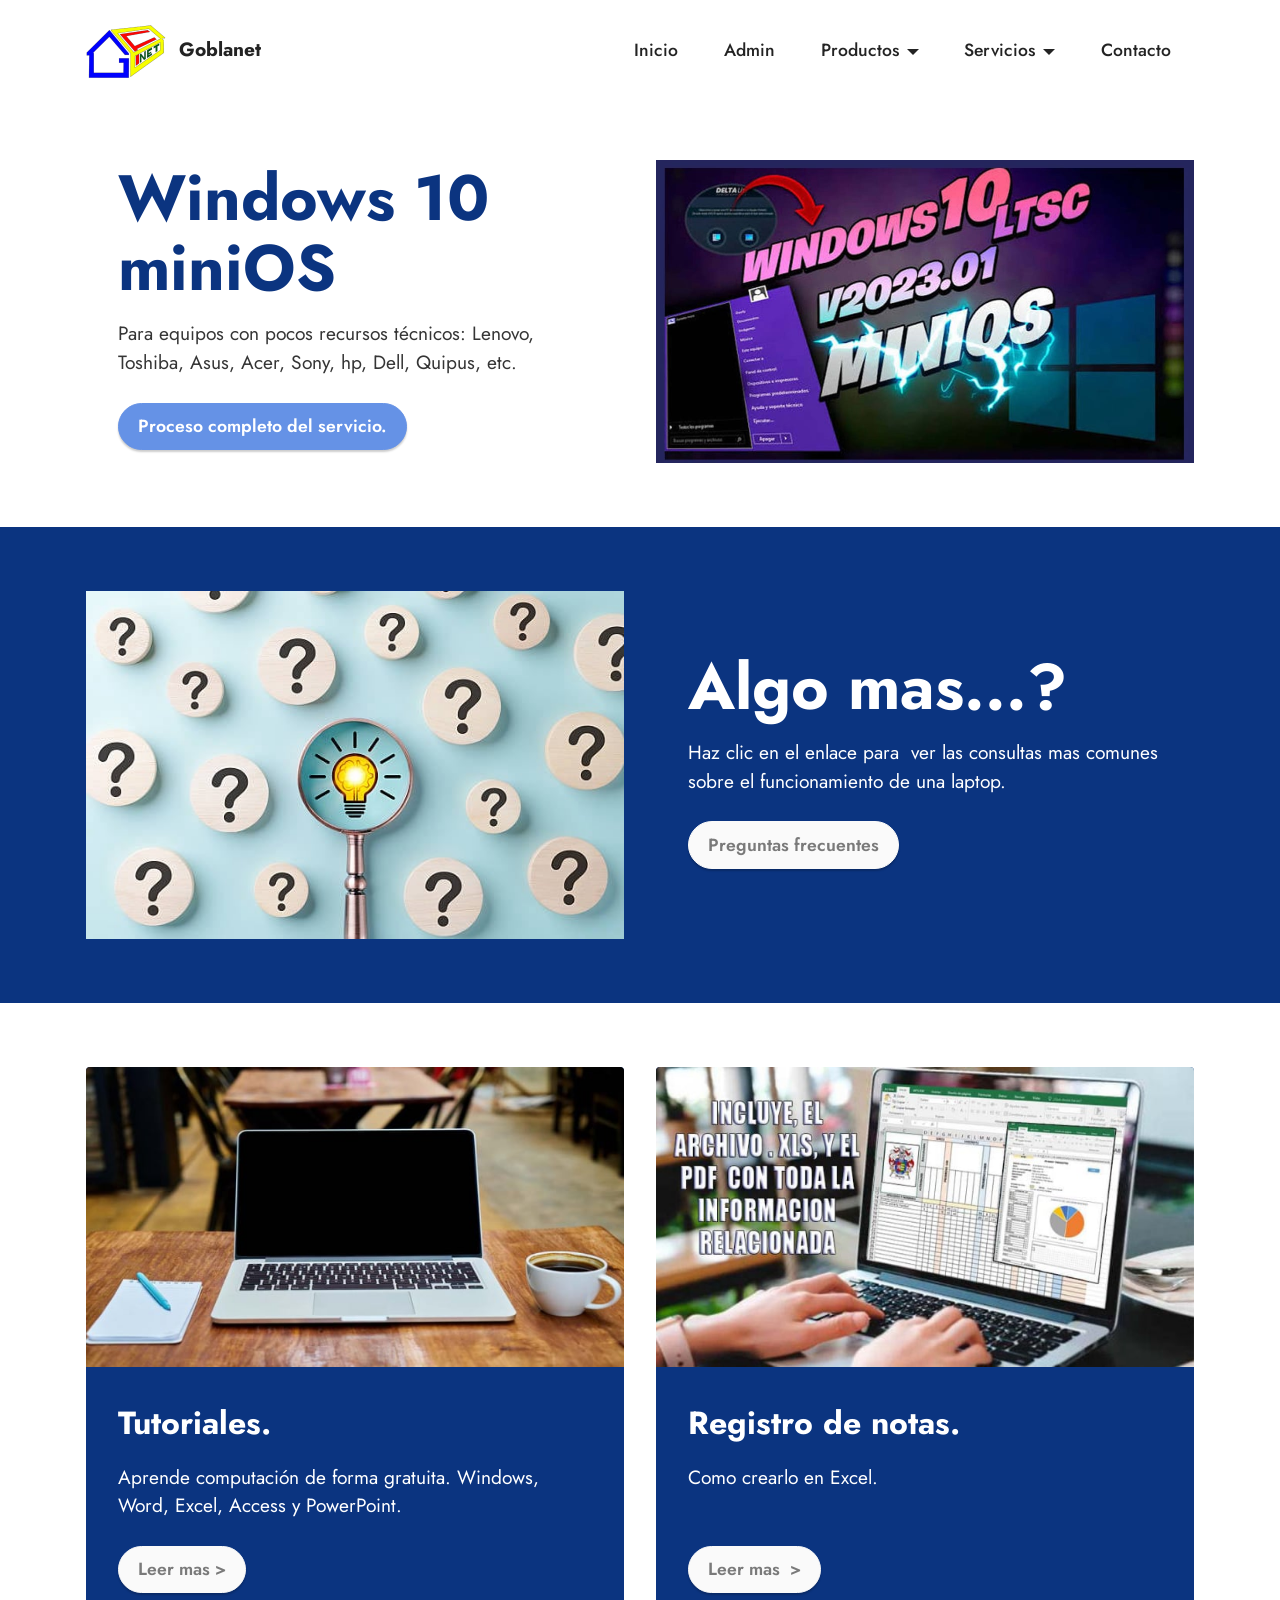
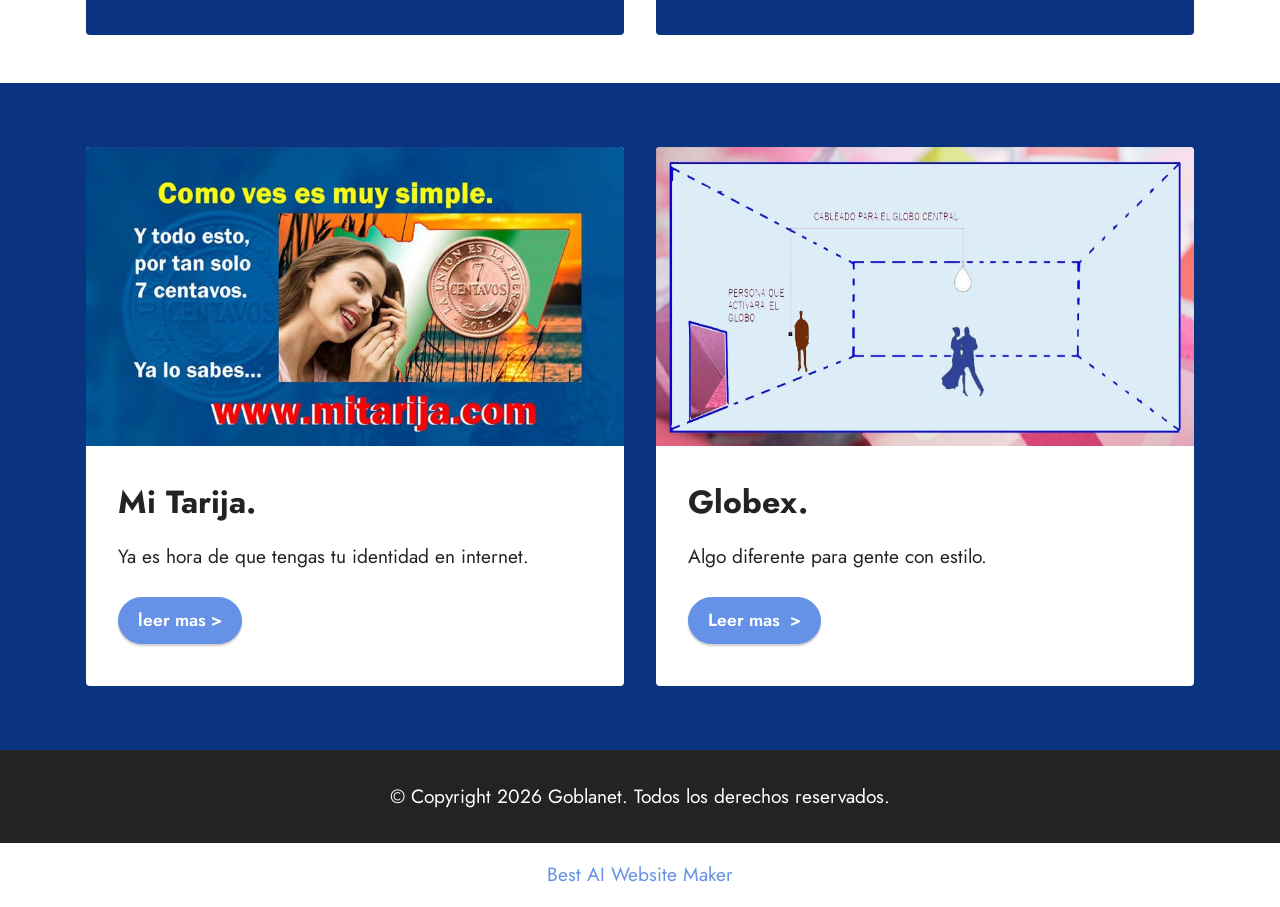
==== commit fe6147d6: "enesimavez de acceso" ====
--- a/index.html
+++ b/index.html
@@ -17,7 +17,7 @@
   <link rel="stylesheet" href="assets/theme/css/style.css">
   <link rel="preload" href="https://fonts.googleapis.com/css?family=Jost:100,200,300,400,500,600,700,800,900,100i,200i,300i,400i,500i,600i,700i,800i,900i&display=swap" as="style" onload="this.onload=null;this.rel='stylesheet'">
   <noscript><link rel="stylesheet" href="https://fonts.googleapis.com/css?family=Jost:100,200,300,400,500,600,700,800,900,100i,200i,300i,400i,500i,600i,700i,800i,900i&display=swap"></noscript>
-  <link rel="preload" as="style" href="assets/mobirise/css/mbr-additional.css?v=ENuSLj"><link rel="stylesheet" href="assets/mobirise/css/mbr-additional.css?v=ENuSLj" type="text/css">
+  <link rel="preload" as="style" href="assets/mobirise/css/mbr-additional.css?v=9WFmt8"><link rel="stylesheet" href="assets/mobirise/css/mbr-additional.css?v=9WFmt8" type="text/css">
 
   
   
@@ -79,6 +79,29 @@
     </div>
 </section>
 
+<section data-bs-version="5.1" class="header14 cid-vBxDU6AAWp" id="header14-54">
+
+    
+
+    
+
+    <div class="container">
+        <div class="row justify-content-center align-items-center">
+            <div class="col-12 col-md-6 image-wrapper">
+                <a href="pregfrec.html"><img src="assets/images/prefec-612x397.jpg" alt=""></a>
+            </div>
+            <div class="col-12 col-md">
+                <div class="text-wrapper">
+                    <h1 class="mbr-section-title mbr-fonts-style mb-3 display-1"><strong>Algo mas...?</strong></h1>
+                    <p class="mbr-text mbr-fonts-style display-7">
+                        Haz clic en el enlace para&nbsp; ver las consultas mas comunes sobre el funcionamiento de una laptop.</p>
+                    <div class="mbr-section-btn mt-3"><a class="btn btn-white display-4" href="pregfrec.html">Preguntas frecuentes</a></div>
+                </div>
+            </div>
+        </div>
+    </div>
+</section>
+
 <section data-bs-version="5.1" class="features3 cid-sFzFvgBfc0" id="features3-1p">
     
     
@@ -95,56 +118,19 @@
                         
                         <p class="mbr-text mbr-fonts-style mt-3 display-7">Aprende computación de forma gratuita.&nbsp;Windows, Word, Excel, Access y PowerPoint.<br></p>
                     </div>
-                    <div class="mbr-section-btn item-footer mt-2"><a href="tutoriales.html" class="btn item-btn btn-primary display-4">Leer mas  &gt;</a></div>
+                    <div class="mbr-section-btn item-footer mt-2"><a href="tutoriales.html" class="btn item-btn btn-white display-4">Leer mas  &gt;</a></div>
                 </div>
             </div><div class="item features-image col-12 col-md-6 col-lg-6">
                 <div class="item-wrapper">
                     <div class="item-img">
-                        <a href="textospdf.html"><img src="assets/images/hg3-696x387.jpg" alt="" data-slide-to="1" data-bs-slide-to="1"></a>
-                    </div>
-                    <div class="item-content">
-                        <h5 class="item-title mbr-fonts-style display-5"><strong>Textos pdf.</strong></h5>
-                        
-                        <p class="mbr-text mbr-fonts-style mt-3 display-7">Algunos contenidos pdf que pueden ser de tu interés.&nbsp;<br></p>
-                    </div>
-                    <div class="mbr-section-btn item-footer mt-2"><a href="textospdf.html" class="btn item-btn btn-primary display-4">Leer mas&nbsp; &gt;</a></div>
-                </div>
-            </div>
-            
-            
-        </div>
-    </div>
-</section>
-
-<section data-bs-version="5.1" class="features3 cid-vA0RJjHR9U" id="features3-3o">
-    
-    
-    <div class="container">
-        
-        <div class="row mt-4">
-            <div class="item features-image col-12 col-md-6 col-lg-6 active">
-                <div class="item-wrapper">
-                    <div class="item-img">
-                        <a href="procesosb.html"><img src="assets/images/win-640x427.jpg" alt="" data-slide-to="0" data-bs-slide-to="0"></a>
-                    </div>
-                    <div class="item-content">
-                        
-                        
-                        <p class="mbr-text mbr-fonts-style mt-3 display-7">Borrar archivos temporales y programa&nbsp; por defecto.<br></p>
-                    </div>
-                    <div class="mbr-section-btn item-footer mt-2"><a href="procesosb.html" class="btn item-btn btn-primary display-4">Leer mas  &gt;</a></div>
-                </div>
-            </div><div class="item features-image col-12 col-md-6 col-lg-6">
-                <div class="item-wrapper">
-                    <div class="item-img">
-                        <a href="registrodenotas.html"><img src="assets/images/delregistroxls-640x427.jpg" alt="" data-slide-to="1" data-bs-slide-to="1"></a>
-                    </div>
-                    <div class="item-content">
-                        
-                        
-                        <p class="mbr-text mbr-fonts-style mt-3 display-7">Como&nbsp; crear un registro de notas.<br></p>
-                    </div>
-                    <div class="mbr-section-btn item-footer mt-2"><a href="registrodenotas.html" class="btn item-btn btn-primary display-4">Leer mas&nbsp; &gt;</a></div>
+                        <a href="registrodenotas.html"><img src="assets/images/registersabado-696x387.jpg" alt="" data-slide-to="1" data-bs-slide-to="1"></a>
+                    </div>
+                    <div class="item-content">
+                        <h5 class="item-title mbr-fonts-style display-5"><strong>Registro de notas.</strong></h5>
+                        
+                        <p class="mbr-text mbr-fonts-style mt-3 display-7">Como crearlo en Excel.&nbsp;<br></p>
+                    </div>
+                    <div class="mbr-section-btn item-footer mt-2"><a href="registrodenotas.html" class="btn item-btn btn-white display-4">Leer mas&nbsp; &gt;</a></div>
                 </div>
             </div>
             
@@ -207,7 +193,7 @@
             </div>
         </div>
     </div>
-</section><section class="display-7" style="padding: 0;align-items: center;justify-content: center;flex-wrap: wrap;    align-content: center;display: flex;position: relative;height: 4rem;"><a href="https://mobiri.se/2001822" style="flex: 1 1;height: 4rem;position: absolute;width: 100%;z-index: 1;"><img alt="" style="height: 4rem;" src="[data-uri]"></a><p style="margin: 0;text-align: center;" class="display-7">&#8204;</p><a style="z-index:1" href="https://mobirise.com/builder/ai-website-maker.html">AI Website Maker</a></section><script src="assets/bootstrap/js/bootstrap.bundle.min.js"></script>  <script src="assets/smoothscroll/smooth-scroll.js"></script>  <script src="assets/ytplayer/index.js"></script>  <script src="assets/dropdown/js/navbar-dropdown.js"></script>  <script src="assets/theme/js/script.js"></script>  
+</section><section class="display-7" style="padding: 0;align-items: center;justify-content: center;flex-wrap: wrap;    align-content: center;display: flex;position: relative;height: 4rem;"><a href="https://mobiri.se/2001822" style="flex: 1 1;height: 4rem;position: absolute;width: 100%;z-index: 1;"><img alt="" style="height: 4rem;" src="[data-uri]"></a><p style="margin: 0;text-align: center;" class="display-7">&#8204;</p><a style="z-index:1" href="https://mobirise.com/builder/ai-website-maker.html">Best AI Website Maker</a></section><script src="assets/bootstrap/js/bootstrap.bundle.min.js"></script>  <script src="assets/smoothscroll/smooth-scroll.js"></script>  <script src="assets/ytplayer/index.js"></script>  <script src="assets/dropdown/js/navbar-dropdown.js"></script>  <script src="assets/theme/js/script.js"></script>  
   
   
 </body>
--- a/assets/mobirise/css/mbr-additional.css
+++ b/assets/mobirise/css/mbr-additional.css
@@ -1089,12 +1089,43 @@
   color: #353535;
 }
 .cid-sFzxmVl7J6 .mbr-section-title {
-  color: #1b57c5;
+  color: #0b3480;
+}
+.cid-vBxDU6AAWp {
+  padding-top: 4rem;
+  padding-bottom: 4rem;
+  background-color: #0b3480;
+}
+@media (max-width: 991px) {
+  .cid-vBxDU6AAWp .image-wrapper {
+    margin-bottom: 2rem;
+  }
+}
+.cid-vBxDU6AAWp .image-wrapper img {
+  width: 100%;
+  object-fit: cover;
+}
+@media (min-width: 992px) {
+  .cid-vBxDU6AAWp .text-wrapper {
+    padding: 0 2rem;
+  }
+}
+@media (max-width: 768px) {
+  .cid-vBxDU6AAWp .text-wrapper {
+    margin-bottom: 2rem;
+  }
+}
+.cid-vBxDU6AAWp .mbr-text,
+.cid-vBxDU6AAWp .mbr-section-btn {
+  color: #ffffff;
+}
+.cid-vBxDU6AAWp .mbr-section-title {
+  color: #ffffff;
 }
 .cid-sFzFvgBfc0 {
   padding-top: 2rem;
   padding-bottom: 1rem;
-  background-color: #4479d9;
+  background-color: #ffffff;
 }
 .cid-sFzFvgBfc0 img,
 .cid-sFzFvgBfc0 .item-img {
@@ -1111,7 +1142,7 @@
 .cid-sFzFvgBfc0 .item-wrapper {
   position: relative;
   border-radius: 4px;
-  background: #ffffff;
+  background: #0b3480;
   height: 100%;
   display: flex;
   flex-flow: column nowrap;
@@ -1141,74 +1172,19 @@
 .cid-sFzFvgBfc0 .mbr-text,
 .cid-sFzFvgBfc0 .mbr-section-btn {
   text-align: left;
+  color: #ffffff;
 }
 .cid-sFzFvgBfc0 .item-title {
   text-align: left;
+  color: #ffffff;
 }
 .cid-sFzFvgBfc0 .item-subtitle {
-  text-align: left;
-}
-.cid-vA0RJjHR9U {
-  padding-top: 2rem;
-  padding-bottom: 1rem;
-  background-color: #ffffff;
-}
-.cid-vA0RJjHR9U img,
-.cid-vA0RJjHR9U .item-img {
-  width: 100%;
-}
-.cid-vA0RJjHR9U .item:focus,
-.cid-vA0RJjHR9U span:focus {
-  outline: none;
-}
-.cid-vA0RJjHR9U .item {
-  cursor: pointer;
-  margin-bottom: 2rem;
-}
-.cid-vA0RJjHR9U .item-wrapper {
-  position: relative;
-  border-radius: 4px;
-  background: #bed3f9;
-  height: 100%;
-  display: flex;
-  flex-flow: column nowrap;
-}
-@media (min-width: 992px) {
-  .cid-vA0RJjHR9U .item-wrapper .item-content {
-    padding: 2rem 2rem 0;
-  }
-  .cid-vA0RJjHR9U .item-wrapper .item-footer {
-    padding: 0 2rem 2rem;
-  }
-}
-@media (max-width: 991px) {
-  .cid-vA0RJjHR9U .item-wrapper .item-content {
-    padding: 1rem 1rem 0;
-  }
-  .cid-vA0RJjHR9U .item-wrapper .item-footer {
-    padding: 0 1rem 1rem;
-  }
-}
-.cid-vA0RJjHR9U .mbr-section-btn {
-  margin-top: auto !important;
-}
-.cid-vA0RJjHR9U .mbr-section-title {
-  color: #000000;
-}
-.cid-vA0RJjHR9U .mbr-text,
-.cid-vA0RJjHR9U .mbr-section-btn {
-  text-align: left;
-}
-.cid-vA0RJjHR9U .item-title {
-  text-align: left;
-}
-.cid-vA0RJjHR9U .item-subtitle {
   text-align: left;
 }
 .cid-vsGP8QHa1M {
   padding-top: 2rem;
   padding-bottom: 2rem;
-  background-color: #4479d9;
+  background-color: #0b3480;
 }
 .cid-vsGP8QHa1M img,
 .cid-vsGP8QHa1M .item-img {
@@ -7144,7 +7120,7 @@
 .cid-vzzwLrL2jT {
   padding-top: 3rem;
   padding-bottom: 2rem;
-  background-color: #c71313;
+  background-color: #ffffff;
 }
 .cid-vzzwLrL2jT .row {
   flex-direction: row-reverse;
@@ -7170,15 +7146,15 @@
 }
 .cid-vzzwLrL2jT .mbr-text,
 .cid-vzzwLrL2jT .mbr-section-btn {
-  color: #ffffff;
+  color: #0b3480;
 }
 .cid-vzzwLrL2jT .mbr-section-title {
-  color: #ffffff;
+  color: #0b3480;
 }
 .cid-vA0VZuOVLA {
   padding-top: 3rem;
   padding-bottom: 2rem;
-  background-color: #ffffff;
+  background-color: #0b3480;
 }
 .cid-vA0VZuOVLA .row {
   flex-direction: row-reverse;
@@ -7204,15 +7180,15 @@
 }
 .cid-vA0VZuOVLA .mbr-text,
 .cid-vA0VZuOVLA .mbr-section-btn {
-  color: #000000;
+  color: #ffffff;
 }
 .cid-vA0VZuOVLA .mbr-section-title {
-  color: #000000;
+  color: #ffffff;
 }
 .cid-vA0VXGiTLD {
   padding-top: 3rem;
   padding-bottom: 2rem;
-  background-color: #c71313;
+  background-color: #ffffff;
 }
 .cid-vA0VXGiTLD .row {
   flex-direction: row-reverse;
@@ -7238,10 +7214,10 @@
 }
 .cid-vA0VXGiTLD .mbr-text,
 .cid-vA0VXGiTLD .mbr-section-btn {
-  color: #ffffff;
+  color: #0b3480;
 }
 .cid-vA0VXGiTLD .mbr-section-title {
-  color: #ffffff;
+  color: #0b3480;
 }
 .cid-vA7gE19Shu {
   padding-top: 2rem;
@@ -7371,3 +7347,2039 @@
 .cid-vzzwxdGPgP .row .row-copirayt p {
   width: 100%;
 }
+.cid-vBazbzDKsf .navbar-dropdown {
+  position: relative !important;
+}
+.cid-vBazbzDKsf .navbar-dropdown {
+  position: absolute !important;
+}
+.cid-vBazbzDKsf .dropdown-item:before {
+  font-family: Moririse2 !important;
+  content: "\e966";
+  display: inline-block;
+  width: 0;
+  position: absolute;
+  left: 1rem;
+  top: 0.5rem;
+  margin-right: 0.5rem;
+  line-height: 1;
+  font-size: inherit;
+  vertical-align: middle;
+  text-align: center;
+  overflow: hidden;
+  transform: scale(0, 1);
+  transition: all 0.25s ease-in-out;
+}
+.cid-vBazbzDKsf .dropdown-menu {
+  padding: 0;
+  border-radius: 4px;
+  box-shadow: 0 1px 3px 0 rgba(0, 0, 0, 0.1);
+}
+.cid-vBazbzDKsf .dropdown-item {
+  border-bottom: 1px solid #e6e6e6;
+}
+.cid-vBazbzDKsf .dropdown-item:hover,
+.cid-vBazbzDKsf .dropdown-item:focus {
+  background: #6592e6 !important;
+  color: white !important;
+}
+.cid-vBazbzDKsf .dropdown-item:first-child {
+  border-top-left-radius: 4px;
+  border-top-right-radius: 4px;
+}
+.cid-vBazbzDKsf .dropdown-item:last-child {
+  border-bottom: none;
+  border-bottom-left-radius: 4px;
+  border-bottom-right-radius: 4px;
+}
+.cid-vBazbzDKsf .nav-dropdown .link {
+  padding: 0 0.3em !important;
+  margin: 0.667em 1em !important;
+}
+.cid-vBazbzDKsf .nav-dropdown .link.dropdown-toggle::after {
+  margin-left: 0.5rem;
+  margin-top: 0.2rem;
+}
+.cid-vBazbzDKsf .nav-link {
+  position: relative;
+}
+.cid-vBazbzDKsf .container {
+  display: flex;
+  margin: auto;
+}
+.cid-vBazbzDKsf .iconfont-wrapper {
+  color: #000000 !important;
+  font-size: 1.5rem;
+  padding-right: 0.5rem;
+}
+.cid-vBazbzDKsf .dropdown-menu,
+.cid-vBazbzDKsf .navbar.opened {
+  background: #ffffff !important;
+}
+.cid-vBazbzDKsf .nav-item:focus,
+.cid-vBazbzDKsf .nav-link:focus {
+  outline: none;
+}
+.cid-vBazbzDKsf .dropdown .dropdown-menu .dropdown-item {
+  width: auto;
+  transition: all 0.25s ease-in-out;
+}
+.cid-vBazbzDKsf .dropdown .dropdown-menu .dropdown-item::after {
+  right: 0.5rem;
+}
+.cid-vBazbzDKsf .dropdown .dropdown-menu .dropdown-item .mbr-iconfont {
+  margin-right: 0.5rem;
+  vertical-align: sub;
+}
+.cid-vBazbzDKsf .dropdown .dropdown-menu .dropdown-item .mbr-iconfont:before {
+  display: inline-block;
+  transform: scale(1, 1);
+  transition: all 0.25s ease-in-out;
+}
+.cid-vBazbzDKsf .collapsed .dropdown-menu .dropdown-item:before {
+  display: none;
+}
+.cid-vBazbzDKsf .collapsed .dropdown .dropdown-menu .dropdown-item {
+  padding: 0.235em 1.5em 0.235em 1.5em !important;
+  transition: none;
+  margin: 0 !important;
+}
+.cid-vBazbzDKsf .navbar {
+  min-height: 70px;
+  transition: all 0.3s;
+  border-bottom: 1px solid transparent;
+  position: absolute;
+  background: #ffffff;
+}
+.cid-vBazbzDKsf .navbar.opened {
+  transition: all 0.3s;
+}
+.cid-vBazbzDKsf .navbar .dropdown-item {
+  padding: 0.5rem 1.8rem;
+}
+.cid-vBazbzDKsf .navbar .navbar-logo img {
+  width: auto;
+}
+.cid-vBazbzDKsf .navbar .navbar-collapse {
+  justify-content: flex-end;
+  z-index: 1;
+}
+.cid-vBazbzDKsf .navbar.collapsed {
+  justify-content: center;
+}
+.cid-vBazbzDKsf .navbar.collapsed .nav-item .nav-link::before {
+  display: none;
+}
+.cid-vBazbzDKsf .navbar.collapsed.opened .dropdown-menu {
+  top: 0;
+}
+@media (min-width: 992px) {
+  .cid-vBazbzDKsf .navbar.collapsed.opened:not(.navbar-short) .navbar-collapse {
+    max-height: calc(98.5vh - 5rem);
+  }
+}
+.cid-vBazbzDKsf .navbar.collapsed .dropdown-menu .dropdown-submenu {
+  left: 0 !important;
+}
+.cid-vBazbzDKsf .navbar.collapsed .dropdown-menu .dropdown-item:after {
+  right: auto;
+}
+.cid-vBazbzDKsf .navbar.collapsed .dropdown-menu .dropdown-toggle[data-toggle="dropdown-submenu"]:after {
+  margin-left: 0.5rem;
+  margin-top: 0.2rem;
+  border-top: 0.35em solid;
+  border-right: 0.35em solid transparent;
+  border-left: 0.35em solid transparent;
+  border-bottom: 0;
+  top: 41%;
+}
+.cid-vBazbzDKsf .navbar.collapsed ul.navbar-nav li {
+  margin: auto;
+}
+.cid-vBazbzDKsf .navbar.collapsed .dropdown-menu .dropdown-item {
+  padding: 0.25rem 1.5rem;
+  text-align: center;
+}
+.cid-vBazbzDKsf .navbar.collapsed .icons-menu {
+  padding-left: 0;
+  padding-right: 0;
+  padding-top: 0.5rem;
+  padding-bottom: 0.5rem;
+}
+@media (max-width: 991px) {
+  .cid-vBazbzDKsf .navbar .nav-item .nav-link::before {
+    display: none;
+  }
+  .cid-vBazbzDKsf .navbar.opened .dropdown-menu {
+    top: 0;
+  }
+  .cid-vBazbzDKsf .navbar .dropdown-menu .dropdown-submenu {
+    left: 0 !important;
+  }
+  .cid-vBazbzDKsf .navbar .dropdown-menu .dropdown-item:after {
+    right: auto;
+  }
+  .cid-vBazbzDKsf .navbar .dropdown-menu .dropdown-toggle[data-toggle="dropdown-submenu"]:after {
+    margin-left: 0.5rem;
+    margin-top: 0.2rem;
+    border-top: 0.35em solid;
+    border-right: 0.35em solid transparent;
+    border-left: 0.35em solid transparent;
+    border-bottom: 0;
+    top: 40%;
+  }
+  .cid-vBazbzDKsf .navbar .navbar-logo img {
+    height: 3rem !important;
+  }
+  .cid-vBazbzDKsf .navbar ul.navbar-nav li {
+    margin: auto;
+  }
+  .cid-vBazbzDKsf .navbar .dropdown-menu .dropdown-item {
+    padding: 0.25rem 1.5rem !important;
+    text-align: center;
+  }
+  .cid-vBazbzDKsf .navbar .navbar-brand {
+    flex-shrink: initial;
+    flex-basis: auto;
+    word-break: break-word;
+    padding-right: 2rem;
+  }
+  .cid-vBazbzDKsf .navbar .navbar-toggler {
+    flex-basis: auto;
+  }
+  .cid-vBazbzDKsf .navbar .icons-menu {
+    padding-left: 0;
+    padding-top: 0.5rem;
+    padding-bottom: 0.5rem;
+  }
+}
+.cid-vBazbzDKsf .navbar.navbar-short {
+  min-height: 60px;
+}
+.cid-vBazbzDKsf .navbar.navbar-short .navbar-logo img {
+  height: 2.5rem !important;
+}
+.cid-vBazbzDKsf .navbar.navbar-short .navbar-brand {
+  min-height: 60px;
+  padding: 0;
+}
+.cid-vBazbzDKsf .navbar-brand {
+  min-height: 70px;
+  flex-shrink: 0;
+  align-items: center;
+  margin-right: 0;
+  padding: 10px 0;
+  transition: all 0.3s;
+  word-break: break-word;
+  z-index: 1;
+}
+.cid-vBazbzDKsf .navbar-brand .navbar-caption {
+  line-height: inherit !important;
+}
+.cid-vBazbzDKsf .navbar-brand .navbar-logo a {
+  outline: none;
+}
+.cid-vBazbzDKsf .dropdown-item.active,
+.cid-vBazbzDKsf .dropdown-item:active {
+  background-color: transparent;
+}
+.cid-vBazbzDKsf .navbar-expand-lg .navbar-nav .nav-link {
+  padding: 0;
+}
+.cid-vBazbzDKsf .nav-dropdown .link.dropdown-toggle {
+  margin-right: 1.667em;
+}
+.cid-vBazbzDKsf .nav-dropdown .link.dropdown-toggle[aria-expanded="true"] {
+  margin-right: 0;
+  padding: 0.667em 1.667em;
+}
+.cid-vBazbzDKsf .navbar.navbar-expand-lg .dropdown .dropdown-menu {
+  background: #ffffff;
+}
+.cid-vBazbzDKsf .navbar.navbar-expand-lg .dropdown .dropdown-menu .dropdown-submenu {
+  margin: 0;
+  left: 100%;
+}
+.cid-vBazbzDKsf .navbar .dropdown.open > .dropdown-menu {
+  display: block;
+}
+.cid-vBazbzDKsf ul.navbar-nav {
+  flex-wrap: wrap;
+}
+.cid-vBazbzDKsf .navbar-buttons {
+  text-align: center;
+  min-width: 170px;
+}
+.cid-vBazbzDKsf button.navbar-toggler {
+  outline: none;
+  width: 31px;
+  height: 20px;
+  cursor: pointer;
+  transition: all 0.2s;
+  position: relative;
+  align-self: center;
+}
+.cid-vBazbzDKsf button.navbar-toggler .hamburger span {
+  position: absolute;
+  right: 0;
+  width: 30px;
+  height: 2px;
+  border-right: 5px;
+  background-color: #000000;
+}
+.cid-vBazbzDKsf button.navbar-toggler .hamburger span:nth-child(1) {
+  top: 0;
+  transition: all 0.2s;
+}
+.cid-vBazbzDKsf button.navbar-toggler .hamburger span:nth-child(2) {
+  top: 8px;
+  transition: all 0.15s;
+}
+.cid-vBazbzDKsf button.navbar-toggler .hamburger span:nth-child(3) {
+  top: 8px;
+  transition: all 0.15s;
+}
+.cid-vBazbzDKsf button.navbar-toggler .hamburger span:nth-child(4) {
+  top: 16px;
+  transition: all 0.2s;
+}
+.cid-vBazbzDKsf nav.opened .hamburger span:nth-child(1) {
+  top: 8px;
+  width: 0;
+  opacity: 0;
+  right: 50%;
+  transition: all 0.2s;
+}
+.cid-vBazbzDKsf nav.opened .hamburger span:nth-child(2) {
+  transform: rotate(45deg);
+  transition: all 0.25s;
+}
+.cid-vBazbzDKsf nav.opened .hamburger span:nth-child(3) {
+  transform: rotate(-45deg);
+  transition: all 0.25s;
+}
+.cid-vBazbzDKsf nav.opened .hamburger span:nth-child(4) {
+  top: 8px;
+  width: 0;
+  opacity: 0;
+  right: 50%;
+  transition: all 0.2s;
+}
+.cid-vBazbzDKsf .navbar-dropdown {
+  padding: 0 1rem;
+}
+.cid-vBazbzDKsf a.nav-link {
+  display: flex;
+  align-items: center;
+  justify-content: center;
+}
+.cid-vBazbzDKsf .icons-menu {
+  flex-wrap: nowrap;
+  display: flex;
+  justify-content: center;
+  padding-left: 1rem;
+  padding-right: 1rem;
+  padding-top: 0.3rem;
+  text-align: center;
+}
+@media screen and (-ms-high-contrast: active), (-ms-high-contrast: none) {
+  .cid-vBazbzDKsf .navbar {
+    height: 70px;
+  }
+  .cid-vBazbzDKsf .navbar.opened {
+    height: auto;
+  }
+  .cid-vBazbzDKsf .nav-item .nav-link:hover::before {
+    width: 175%;
+    max-width: calc(100% + 2rem);
+    left: -1rem;
+  }
+}
+.cid-vBxNE5DwdY {
+  padding-top: 7rem;
+  padding-bottom: 1rem;
+  background-color: #4479d9;
+}
+.cid-vBxNE5DwdY .mbr-fallback-image.disabled {
+  display: none;
+}
+.cid-vBxNE5DwdY .mbr-fallback-image {
+  display: block;
+  background-size: cover;
+  background-position: center center;
+  width: 100%;
+  height: 100%;
+  position: absolute;
+  top: 0;
+}
+.cid-vBxNE5DwdY .mbr-section-title {
+  color: #ffffff;
+}
+.cid-vBsK75Bb8C {
+  padding-top: 2rem;
+  padding-bottom: 2rem;
+  background-color: #6592e6;
+}
+.cid-vBsK75Bb8C .mbr-fallback-image.disabled {
+  display: none;
+}
+.cid-vBsK75Bb8C .mbr-fallback-image {
+  display: block;
+  background-size: cover;
+  background-position: center center;
+  width: 100%;
+  height: 100%;
+  position: absolute;
+  top: 0;
+}
+.cid-vBsK75Bb8C .content-wrapper {
+  background: #ffffff;
+}
+@media (max-width: 991px) {
+  .cid-vBsK75Bb8C .content-wrapper .image-wrapper {
+    margin-bottom: 2rem;
+  }
+}
+@media (max-width: 767px) {
+  .cid-vBsK75Bb8C .content-wrapper {
+    padding: 1rem;
+  }
+}
+@media (min-width: 768px) and (max-width: 991px) {
+  .cid-vBsK75Bb8C .content-wrapper {
+    padding: 2rem;
+  }
+}
+@media (min-width: 992px) {
+  .cid-vBsK75Bb8C .content-wrapper {
+    padding: 5rem 3rem;
+  }
+  .cid-vBsK75Bb8C .content-wrapper .text-wrapper {
+    padding-left: 2rem;
+  }
+}
+.cid-vBsK75Bb8C .image-wrapper img {
+  width: 100%;
+  object-fit: cover;
+}
+.cid-vBsK75Bb8C .card-title {
+  color: #0b3480;
+}
+.cid-vBazZmYbwr {
+  padding-top: 2rem;
+  padding-bottom: 1rem;
+  background-color: #1b57c5;
+}
+.cid-vBazZmYbwr .mbr-fallback-image.disabled {
+  display: none;
+}
+.cid-vBazZmYbwr .mbr-fallback-image {
+  display: block;
+  background-size: cover;
+  background-position: center center;
+  width: 100%;
+  height: 100%;
+  position: absolute;
+  top: 0;
+}
+.cid-vBazZmYbwr .content-wrapper {
+  background: #1b57c5;
+}
+@media (max-width: 991px) {
+  .cid-vBazZmYbwr .content-wrapper .row {
+    flex-direction: column-reverse;
+  }
+  .cid-vBazZmYbwr .content-wrapper .image-wrapper {
+    margin-bottom: 2rem;
+  }
+}
+@media (max-width: 767px) {
+  .cid-vBazZmYbwr .content-wrapper {
+    padding: 1rem;
+  }
+}
+@media (min-width: 768px) and (max-width: 991px) {
+  .cid-vBazZmYbwr .content-wrapper {
+    padding: 2rem;
+  }
+}
+@media (min-width: 992px) {
+  .cid-vBazZmYbwr .content-wrapper {
+    padding: 5rem 3rem;
+  }
+  .cid-vBazZmYbwr .content-wrapper .text-wrapper {
+    padding-right: 2rem;
+  }
+}
+.cid-vBazZmYbwr .image-wrapper img {
+  width: 100%;
+  object-fit: cover;
+}
+.cid-vBazZmYbwr .card-title {
+  color: #ffffff;
+}
+.cid-vBazZmYbwr .mbr-text,
+.cid-vBazZmYbwr .mbr-section-btn {
+  color: #ffffff;
+}
+.cid-vBaA3vPb1T {
+  padding-top: 2rem;
+  padding-bottom: 1rem;
+  background-color: #ffffff;
+}
+.cid-vBaA3vPb1T .mbr-fallback-image.disabled {
+  display: none;
+}
+.cid-vBaA3vPb1T .mbr-fallback-image {
+  display: block;
+  background-size: cover;
+  background-position: center center;
+  width: 100%;
+  height: 100%;
+  position: absolute;
+  top: 0;
+}
+.cid-vBaA3vPb1T .content-wrapper {
+  background: #fafafa;
+}
+@media (max-width: 991px) {
+  .cid-vBaA3vPb1T .content-wrapper .row {
+    flex-direction: column-reverse;
+  }
+  .cid-vBaA3vPb1T .content-wrapper .image-wrapper {
+    margin-bottom: 2rem;
+  }
+}
+@media (max-width: 767px) {
+  .cid-vBaA3vPb1T .content-wrapper {
+    padding: 1rem;
+  }
+}
+@media (min-width: 768px) and (max-width: 991px) {
+  .cid-vBaA3vPb1T .content-wrapper {
+    padding: 2rem;
+  }
+}
+@media (min-width: 992px) {
+  .cid-vBaA3vPb1T .content-wrapper {
+    padding: 5rem 3rem;
+  }
+  .cid-vBaA3vPb1T .content-wrapper .text-wrapper {
+    padding-right: 2rem;
+  }
+}
+.cid-vBaA3vPb1T .image-wrapper img {
+  width: 100%;
+  object-fit: cover;
+}
+.cid-vBaA4aisc5 {
+  padding-top: 2rem;
+  padding-bottom: 1rem;
+  background-color: #1b57c5;
+}
+.cid-vBaA4aisc5 .mbr-fallback-image.disabled {
+  display: none;
+}
+.cid-vBaA4aisc5 .mbr-fallback-image {
+  display: block;
+  background-size: cover;
+  background-position: center center;
+  width: 100%;
+  height: 100%;
+  position: absolute;
+  top: 0;
+}
+.cid-vBaA4aisc5 .content-wrapper {
+  background: #1b57c5;
+}
+@media (max-width: 991px) {
+  .cid-vBaA4aisc5 .content-wrapper .row {
+    flex-direction: column-reverse;
+  }
+  .cid-vBaA4aisc5 .content-wrapper .image-wrapper {
+    margin-bottom: 2rem;
+  }
+}
+@media (max-width: 767px) {
+  .cid-vBaA4aisc5 .content-wrapper {
+    padding: 1rem;
+  }
+}
+@media (min-width: 768px) and (max-width: 991px) {
+  .cid-vBaA4aisc5 .content-wrapper {
+    padding: 2rem;
+  }
+}
+@media (min-width: 992px) {
+  .cid-vBaA4aisc5 .content-wrapper {
+    padding: 5rem 3rem;
+  }
+  .cid-vBaA4aisc5 .content-wrapper .text-wrapper {
+    padding-right: 2rem;
+  }
+}
+.cid-vBaA4aisc5 .image-wrapper img {
+  width: 100%;
+  object-fit: cover;
+}
+.cid-vBaA4aisc5 .card-title {
+  color: #ffffff;
+}
+.cid-vBaA4aisc5 .mbr-text,
+.cid-vBaA4aisc5 .mbr-section-btn {
+  color: #ffffff;
+}
+.cid-vBaA4JBl5Z {
+  padding-top: 2rem;
+  padding-bottom: 1rem;
+  background-color: #ffffff;
+}
+.cid-vBaA4JBl5Z .mbr-fallback-image.disabled {
+  display: none;
+}
+.cid-vBaA4JBl5Z .mbr-fallback-image {
+  display: block;
+  background-size: cover;
+  background-position: center center;
+  width: 100%;
+  height: 100%;
+  position: absolute;
+  top: 0;
+}
+.cid-vBaA4JBl5Z .content-wrapper {
+  background: #fafafa;
+}
+@media (max-width: 991px) {
+  .cid-vBaA4JBl5Z .content-wrapper .row {
+    flex-direction: column-reverse;
+  }
+  .cid-vBaA4JBl5Z .content-wrapper .image-wrapper {
+    margin-bottom: 2rem;
+  }
+}
+@media (max-width: 767px) {
+  .cid-vBaA4JBl5Z .content-wrapper {
+    padding: 1rem;
+  }
+}
+@media (min-width: 768px) and (max-width: 991px) {
+  .cid-vBaA4JBl5Z .content-wrapper {
+    padding: 2rem;
+  }
+}
+@media (min-width: 992px) {
+  .cid-vBaA4JBl5Z .content-wrapper {
+    padding: 5rem 3rem;
+  }
+  .cid-vBaA4JBl5Z .content-wrapper .text-wrapper {
+    padding-right: 2rem;
+  }
+}
+.cid-vBaA4JBl5Z .image-wrapper img {
+  width: 100%;
+  object-fit: cover;
+}
+.cid-vBaKcogkak {
+  padding-top: 2rem;
+  padding-bottom: 1rem;
+  background-color: #1b57c5;
+}
+.cid-vBaKcogkak .mbr-fallback-image.disabled {
+  display: none;
+}
+.cid-vBaKcogkak .mbr-fallback-image {
+  display: block;
+  background-size: cover;
+  background-position: center center;
+  width: 100%;
+  height: 100%;
+  position: absolute;
+  top: 0;
+}
+.cid-vBaKcogkak .content-wrapper {
+  background: #1b57c5;
+}
+@media (max-width: 991px) {
+  .cid-vBaKcogkak .content-wrapper .row {
+    flex-direction: column-reverse;
+  }
+  .cid-vBaKcogkak .content-wrapper .image-wrapper {
+    margin-bottom: 2rem;
+  }
+}
+@media (max-width: 767px) {
+  .cid-vBaKcogkak .content-wrapper {
+    padding: 1rem;
+  }
+}
+@media (min-width: 768px) and (max-width: 991px) {
+  .cid-vBaKcogkak .content-wrapper {
+    padding: 2rem;
+  }
+}
+@media (min-width: 992px) {
+  .cid-vBaKcogkak .content-wrapper {
+    padding: 5rem 3rem;
+  }
+  .cid-vBaKcogkak .content-wrapper .text-wrapper {
+    padding-right: 2rem;
+  }
+}
+.cid-vBaKcogkak .image-wrapper img {
+  width: 100%;
+  object-fit: cover;
+}
+.cid-vBaKcogkak .mbr-text,
+.cid-vBaKcogkak .mbr-section-btn {
+  color: #ffffff;
+}
+.cid-vBaA5lvgIl {
+  padding-top: 2rem;
+  padding-bottom: 1rem;
+  background-color: #ffffff;
+}
+.cid-vBaA5lvgIl .mbr-fallback-image.disabled {
+  display: none;
+}
+.cid-vBaA5lvgIl .mbr-fallback-image {
+  display: block;
+  background-size: cover;
+  background-position: center center;
+  width: 100%;
+  height: 100%;
+  position: absolute;
+  top: 0;
+}
+.cid-vBaA5lvgIl .content-wrapper {
+  background: #fafafa;
+}
+@media (max-width: 991px) {
+  .cid-vBaA5lvgIl .content-wrapper .row {
+    flex-direction: column-reverse;
+  }
+  .cid-vBaA5lvgIl .content-wrapper .image-wrapper {
+    margin-bottom: 2rem;
+  }
+}
+@media (max-width: 767px) {
+  .cid-vBaA5lvgIl .content-wrapper {
+    padding: 1rem;
+  }
+}
+@media (min-width: 768px) and (max-width: 991px) {
+  .cid-vBaA5lvgIl .content-wrapper {
+    padding: 2rem;
+  }
+}
+@media (min-width: 992px) {
+  .cid-vBaA5lvgIl .content-wrapper {
+    padding: 5rem 3rem;
+  }
+  .cid-vBaA5lvgIl .content-wrapper .text-wrapper {
+    padding-right: 2rem;
+  }
+}
+.cid-vBaA5lvgIl .image-wrapper img {
+  width: 100%;
+  object-fit: cover;
+}
+.cid-vBaBmIRVN9 {
+  padding-top: 2rem;
+  padding-bottom: 1rem;
+  background-color: #1b57c5;
+}
+.cid-vBaBmIRVN9 .mbr-fallback-image.disabled {
+  display: none;
+}
+.cid-vBaBmIRVN9 .mbr-fallback-image {
+  display: block;
+  background-size: cover;
+  background-position: center center;
+  width: 100%;
+  height: 100%;
+  position: absolute;
+  top: 0;
+}
+.cid-vBaBmIRVN9 .content-wrapper {
+  background: #1b57c5;
+}
+@media (max-width: 991px) {
+  .cid-vBaBmIRVN9 .content-wrapper .row {
+    flex-direction: column-reverse;
+  }
+  .cid-vBaBmIRVN9 .content-wrapper .image-wrapper {
+    margin-bottom: 2rem;
+  }
+}
+@media (max-width: 767px) {
+  .cid-vBaBmIRVN9 .content-wrapper {
+    padding: 1rem;
+  }
+}
+@media (min-width: 768px) and (max-width: 991px) {
+  .cid-vBaBmIRVN9 .content-wrapper {
+    padding: 2rem;
+  }
+}
+@media (min-width: 992px) {
+  .cid-vBaBmIRVN9 .content-wrapper {
+    padding: 5rem 3rem;
+  }
+  .cid-vBaBmIRVN9 .content-wrapper .text-wrapper {
+    padding-right: 2rem;
+  }
+}
+.cid-vBaBmIRVN9 .image-wrapper img {
+  width: 100%;
+  object-fit: cover;
+}
+.cid-vBaBmIRVN9 .card-title {
+  color: #ffffff;
+}
+.cid-vBaBmIRVN9 .mbr-text,
+.cid-vBaBmIRVN9 .mbr-section-btn {
+  color: #ffffff;
+}
+.cid-vBaBGCk4KF {
+  padding-top: 2rem;
+  padding-bottom: 1rem;
+  background-color: #ffffff;
+}
+.cid-vBaBGCk4KF .mbr-fallback-image.disabled {
+  display: none;
+}
+.cid-vBaBGCk4KF .mbr-fallback-image {
+  display: block;
+  background-size: cover;
+  background-position: center center;
+  width: 100%;
+  height: 100%;
+  position: absolute;
+  top: 0;
+}
+.cid-vBaBGCk4KF .content-wrapper {
+  background: #fafafa;
+}
+@media (max-width: 991px) {
+  .cid-vBaBGCk4KF .content-wrapper .row {
+    flex-direction: column-reverse;
+  }
+  .cid-vBaBGCk4KF .content-wrapper .image-wrapper {
+    margin-bottom: 2rem;
+  }
+}
+@media (max-width: 767px) {
+  .cid-vBaBGCk4KF .content-wrapper {
+    padding: 1rem;
+  }
+}
+@media (min-width: 768px) and (max-width: 991px) {
+  .cid-vBaBGCk4KF .content-wrapper {
+    padding: 2rem;
+  }
+}
+@media (min-width: 992px) {
+  .cid-vBaBGCk4KF .content-wrapper {
+    padding: 5rem 3rem;
+  }
+  .cid-vBaBGCk4KF .content-wrapper .text-wrapper {
+    padding-right: 2rem;
+  }
+}
+.cid-vBaBGCk4KF .image-wrapper img {
+  width: 100%;
+  object-fit: cover;
+}
+.cid-vBaBOWEhsn {
+  padding-top: 2rem;
+  padding-bottom: 1rem;
+  background-color: #1b57c5;
+}
+.cid-vBaBOWEhsn .mbr-fallback-image.disabled {
+  display: none;
+}
+.cid-vBaBOWEhsn .mbr-fallback-image {
+  display: block;
+  background-size: cover;
+  background-position: center center;
+  width: 100%;
+  height: 100%;
+  position: absolute;
+  top: 0;
+}
+.cid-vBaBOWEhsn .content-wrapper {
+  background: #1b57c5;
+}
+@media (max-width: 991px) {
+  .cid-vBaBOWEhsn .content-wrapper .row {
+    flex-direction: column-reverse;
+  }
+  .cid-vBaBOWEhsn .content-wrapper .image-wrapper {
+    margin-bottom: 2rem;
+  }
+}
+@media (max-width: 767px) {
+  .cid-vBaBOWEhsn .content-wrapper {
+    padding: 1rem;
+  }
+}
+@media (min-width: 768px) and (max-width: 991px) {
+  .cid-vBaBOWEhsn .content-wrapper {
+    padding: 2rem;
+  }
+}
+@media (min-width: 992px) {
+  .cid-vBaBOWEhsn .content-wrapper {
+    padding: 5rem 3rem;
+  }
+  .cid-vBaBOWEhsn .content-wrapper .text-wrapper {
+    padding-right: 2rem;
+  }
+}
+.cid-vBaBOWEhsn .image-wrapper img {
+  width: 100%;
+  object-fit: cover;
+}
+.cid-vBaBOWEhsn .card-title {
+  color: #ffffff;
+}
+.cid-vBaBOWEhsn .mbr-text,
+.cid-vBaBOWEhsn .mbr-section-btn {
+  color: #ffffff;
+}
+.cid-vBaBYfOWE5 {
+  padding-top: 2rem;
+  padding-bottom: 1rem;
+  background-color: #ffffff;
+}
+.cid-vBaBYfOWE5 .mbr-fallback-image.disabled {
+  display: none;
+}
+.cid-vBaBYfOWE5 .mbr-fallback-image {
+  display: block;
+  background-size: cover;
+  background-position: center center;
+  width: 100%;
+  height: 100%;
+  position: absolute;
+  top: 0;
+}
+.cid-vBaBYfOWE5 .content-wrapper {
+  background: #fafafa;
+}
+@media (max-width: 991px) {
+  .cid-vBaBYfOWE5 .content-wrapper .row {
+    flex-direction: column-reverse;
+  }
+  .cid-vBaBYfOWE5 .content-wrapper .image-wrapper {
+    margin-bottom: 2rem;
+  }
+}
+@media (max-width: 767px) {
+  .cid-vBaBYfOWE5 .content-wrapper {
+    padding: 1rem;
+  }
+}
+@media (min-width: 768px) and (max-width: 991px) {
+  .cid-vBaBYfOWE5 .content-wrapper {
+    padding: 2rem;
+  }
+}
+@media (min-width: 992px) {
+  .cid-vBaBYfOWE5 .content-wrapper {
+    padding: 5rem 3rem;
+  }
+  .cid-vBaBYfOWE5 .content-wrapper .text-wrapper {
+    padding-right: 2rem;
+  }
+}
+.cid-vBaBYfOWE5 .image-wrapper img {
+  width: 100%;
+  object-fit: cover;
+}
+.cid-vBaC6Lu8fj {
+  padding-top: 2rem;
+  padding-bottom: 1rem;
+  background-color: #1b57c5;
+}
+.cid-vBaC6Lu8fj .mbr-fallback-image.disabled {
+  display: none;
+}
+.cid-vBaC6Lu8fj .mbr-fallback-image {
+  display: block;
+  background-size: cover;
+  background-position: center center;
+  width: 100%;
+  height: 100%;
+  position: absolute;
+  top: 0;
+}
+.cid-vBaC6Lu8fj .content-wrapper {
+  background: #1b57c5;
+}
+@media (max-width: 991px) {
+  .cid-vBaC6Lu8fj .content-wrapper .row {
+    flex-direction: column-reverse;
+  }
+  .cid-vBaC6Lu8fj .content-wrapper .image-wrapper {
+    margin-bottom: 2rem;
+  }
+}
+@media (max-width: 767px) {
+  .cid-vBaC6Lu8fj .content-wrapper {
+    padding: 1rem;
+  }
+}
+@media (min-width: 768px) and (max-width: 991px) {
+  .cid-vBaC6Lu8fj .content-wrapper {
+    padding: 2rem;
+  }
+}
+@media (min-width: 992px) {
+  .cid-vBaC6Lu8fj .content-wrapper {
+    padding: 5rem 3rem;
+  }
+  .cid-vBaC6Lu8fj .content-wrapper .text-wrapper {
+    padding-right: 2rem;
+  }
+}
+.cid-vBaC6Lu8fj .image-wrapper img {
+  width: 100%;
+  object-fit: cover;
+}
+.cid-vBaC6Lu8fj .card-title {
+  color: #ffffff;
+}
+.cid-vBaC6Lu8fj .mbr-text,
+.cid-vBaC6Lu8fj .mbr-section-btn {
+  color: #ffffff;
+}
+.cid-vBaCfSX4S9 {
+  padding-top: 2rem;
+  padding-bottom: 1rem;
+  background-color: #ffffff;
+}
+.cid-vBaCfSX4S9 .mbr-fallback-image.disabled {
+  display: none;
+}
+.cid-vBaCfSX4S9 .mbr-fallback-image {
+  display: block;
+  background-size: cover;
+  background-position: center center;
+  width: 100%;
+  height: 100%;
+  position: absolute;
+  top: 0;
+}
+.cid-vBaCfSX4S9 .content-wrapper {
+  background: #fafafa;
+}
+@media (max-width: 991px) {
+  .cid-vBaCfSX4S9 .content-wrapper .row {
+    flex-direction: column-reverse;
+  }
+  .cid-vBaCfSX4S9 .content-wrapper .image-wrapper {
+    margin-bottom: 2rem;
+  }
+}
+@media (max-width: 767px) {
+  .cid-vBaCfSX4S9 .content-wrapper {
+    padding: 1rem;
+  }
+}
+@media (min-width: 768px) and (max-width: 991px) {
+  .cid-vBaCfSX4S9 .content-wrapper {
+    padding: 2rem;
+  }
+}
+@media (min-width: 992px) {
+  .cid-vBaCfSX4S9 .content-wrapper {
+    padding: 5rem 3rem;
+  }
+  .cid-vBaCfSX4S9 .content-wrapper .text-wrapper {
+    padding-right: 2rem;
+  }
+}
+.cid-vBaCfSX4S9 .image-wrapper img {
+  width: 100%;
+  object-fit: cover;
+}
+.cid-vBaCoJ34MV {
+  padding-top: 2rem;
+  padding-bottom: 1rem;
+  background-color: #1b57c5;
+}
+.cid-vBaCoJ34MV .mbr-fallback-image.disabled {
+  display: none;
+}
+.cid-vBaCoJ34MV .mbr-fallback-image {
+  display: block;
+  background-size: cover;
+  background-position: center center;
+  width: 100%;
+  height: 100%;
+  position: absolute;
+  top: 0;
+}
+.cid-vBaCoJ34MV .content-wrapper {
+  background: #1b57c5;
+}
+@media (max-width: 991px) {
+  .cid-vBaCoJ34MV .content-wrapper .row {
+    flex-direction: column-reverse;
+  }
+  .cid-vBaCoJ34MV .content-wrapper .image-wrapper {
+    margin-bottom: 2rem;
+  }
+}
+@media (max-width: 767px) {
+  .cid-vBaCoJ34MV .content-wrapper {
+    padding: 1rem;
+  }
+}
+@media (min-width: 768px) and (max-width: 991px) {
+  .cid-vBaCoJ34MV .content-wrapper {
+    padding: 2rem;
+  }
+}
+@media (min-width: 992px) {
+  .cid-vBaCoJ34MV .content-wrapper {
+    padding: 5rem 3rem;
+  }
+  .cid-vBaCoJ34MV .content-wrapper .text-wrapper {
+    padding-right: 2rem;
+  }
+}
+.cid-vBaCoJ34MV .image-wrapper img {
+  width: 100%;
+  object-fit: cover;
+}
+.cid-vBaCoJ34MV .card-title {
+  color: #ffffff;
+}
+.cid-vBaCoJ34MV .mbr-text,
+.cid-vBaCoJ34MV .mbr-section-btn {
+  color: #ffffff;
+}
+.cid-vBaCwbJfi0 {
+  padding-top: 2rem;
+  padding-bottom: 1rem;
+  background-color: #ffffff;
+}
+.cid-vBaCwbJfi0 .mbr-fallback-image.disabled {
+  display: none;
+}
+.cid-vBaCwbJfi0 .mbr-fallback-image {
+  display: block;
+  background-size: cover;
+  background-position: center center;
+  width: 100%;
+  height: 100%;
+  position: absolute;
+  top: 0;
+}
+.cid-vBaCwbJfi0 .content-wrapper {
+  background: #fafafa;
+}
+@media (max-width: 991px) {
+  .cid-vBaCwbJfi0 .content-wrapper .row {
+    flex-direction: column-reverse;
+  }
+  .cid-vBaCwbJfi0 .content-wrapper .image-wrapper {
+    margin-bottom: 2rem;
+  }
+}
+@media (max-width: 767px) {
+  .cid-vBaCwbJfi0 .content-wrapper {
+    padding: 1rem;
+  }
+}
+@media (min-width: 768px) and (max-width: 991px) {
+  .cid-vBaCwbJfi0 .content-wrapper {
+    padding: 2rem;
+  }
+}
+@media (min-width: 992px) {
+  .cid-vBaCwbJfi0 .content-wrapper {
+    padding: 5rem 3rem;
+  }
+  .cid-vBaCwbJfi0 .content-wrapper .text-wrapper {
+    padding-right: 2rem;
+  }
+}
+.cid-vBaCwbJfi0 .image-wrapper img {
+  width: 100%;
+  object-fit: cover;
+}
+.cid-vBaCMdGTJ1 {
+  padding-top: 2rem;
+  padding-bottom: 1rem;
+  background-color: #1b57c5;
+}
+.cid-vBaCMdGTJ1 .mbr-fallback-image.disabled {
+  display: none;
+}
+.cid-vBaCMdGTJ1 .mbr-fallback-image {
+  display: block;
+  background-size: cover;
+  background-position: center center;
+  width: 100%;
+  height: 100%;
+  position: absolute;
+  top: 0;
+}
+.cid-vBaCMdGTJ1 .content-wrapper {
+  background: #1b57c5;
+}
+@media (max-width: 991px) {
+  .cid-vBaCMdGTJ1 .content-wrapper .row {
+    flex-direction: column-reverse;
+  }
+  .cid-vBaCMdGTJ1 .content-wrapper .image-wrapper {
+    margin-bottom: 2rem;
+  }
+}
+@media (max-width: 767px) {
+  .cid-vBaCMdGTJ1 .content-wrapper {
+    padding: 1rem;
+  }
+}
+@media (min-width: 768px) and (max-width: 991px) {
+  .cid-vBaCMdGTJ1 .content-wrapper {
+    padding: 2rem;
+  }
+}
+@media (min-width: 992px) {
+  .cid-vBaCMdGTJ1 .content-wrapper {
+    padding: 5rem 3rem;
+  }
+  .cid-vBaCMdGTJ1 .content-wrapper .text-wrapper {
+    padding-right: 2rem;
+  }
+}
+.cid-vBaCMdGTJ1 .image-wrapper img {
+  width: 100%;
+  object-fit: cover;
+}
+.cid-vBaCMdGTJ1 .mbr-text,
+.cid-vBaCMdGTJ1 .mbr-section-btn {
+  color: #ffffff;
+}
+.cid-vBaCYugMT1 {
+  padding-top: 2rem;
+  padding-bottom: 1rem;
+  background-color: #ffffff;
+}
+.cid-vBaCYugMT1 .mbr-fallback-image.disabled {
+  display: none;
+}
+.cid-vBaCYugMT1 .mbr-fallback-image {
+  display: block;
+  background-size: cover;
+  background-position: center center;
+  width: 100%;
+  height: 100%;
+  position: absolute;
+  top: 0;
+}
+.cid-vBaCYugMT1 .content-wrapper {
+  background: #fafafa;
+}
+@media (max-width: 991px) {
+  .cid-vBaCYugMT1 .content-wrapper .row {
+    flex-direction: column-reverse;
+  }
+  .cid-vBaCYugMT1 .content-wrapper .image-wrapper {
+    margin-bottom: 2rem;
+  }
+}
+@media (max-width: 767px) {
+  .cid-vBaCYugMT1 .content-wrapper {
+    padding: 1rem;
+  }
+}
+@media (min-width: 768px) and (max-width: 991px) {
+  .cid-vBaCYugMT1 .content-wrapper {
+    padding: 2rem;
+  }
+}
+@media (min-width: 992px) {
+  .cid-vBaCYugMT1 .content-wrapper {
+    padding: 5rem 3rem;
+  }
+  .cid-vBaCYugMT1 .content-wrapper .text-wrapper {
+    padding-right: 2rem;
+  }
+}
+.cid-vBaCYugMT1 .image-wrapper img {
+  width: 100%;
+  object-fit: cover;
+}
+.cid-vBaD9p2kDD {
+  padding-top: 2rem;
+  padding-bottom: 1rem;
+  background-color: #1b57c5;
+}
+.cid-vBaD9p2kDD .mbr-fallback-image.disabled {
+  display: none;
+}
+.cid-vBaD9p2kDD .mbr-fallback-image {
+  display: block;
+  background-size: cover;
+  background-position: center center;
+  width: 100%;
+  height: 100%;
+  position: absolute;
+  top: 0;
+}
+.cid-vBaD9p2kDD .content-wrapper {
+  background: #1b57c5;
+}
+@media (max-width: 991px) {
+  .cid-vBaD9p2kDD .content-wrapper .row {
+    flex-direction: column-reverse;
+  }
+  .cid-vBaD9p2kDD .content-wrapper .image-wrapper {
+    margin-bottom: 2rem;
+  }
+}
+@media (max-width: 767px) {
+  .cid-vBaD9p2kDD .content-wrapper {
+    padding: 1rem;
+  }
+}
+@media (min-width: 768px) and (max-width: 991px) {
+  .cid-vBaD9p2kDD .content-wrapper {
+    padding: 2rem;
+  }
+}
+@media (min-width: 992px) {
+  .cid-vBaD9p2kDD .content-wrapper {
+    padding: 5rem 3rem;
+  }
+  .cid-vBaD9p2kDD .content-wrapper .text-wrapper {
+    padding-right: 2rem;
+  }
+}
+.cid-vBaD9p2kDD .image-wrapper img {
+  width: 100%;
+  object-fit: cover;
+}
+.cid-vBaD9p2kDD .card-title {
+  color: #ffffff;
+}
+.cid-vBaD9p2kDD .mbr-text,
+.cid-vBaD9p2kDD .mbr-section-btn {
+  color: #ffffff;
+}
+.cid-vBaDjee1JZ {
+  padding-top: 2rem;
+  padding-bottom: 1rem;
+  background-color: #ffffff;
+}
+.cid-vBaDjee1JZ .mbr-fallback-image.disabled {
+  display: none;
+}
+.cid-vBaDjee1JZ .mbr-fallback-image {
+  display: block;
+  background-size: cover;
+  background-position: center center;
+  width: 100%;
+  height: 100%;
+  position: absolute;
+  top: 0;
+}
+.cid-vBaDjee1JZ .content-wrapper {
+  background: #fafafa;
+}
+@media (max-width: 991px) {
+  .cid-vBaDjee1JZ .content-wrapper .row {
+    flex-direction: column-reverse;
+  }
+  .cid-vBaDjee1JZ .content-wrapper .image-wrapper {
+    margin-bottom: 2rem;
+  }
+}
+@media (max-width: 767px) {
+  .cid-vBaDjee1JZ .content-wrapper {
+    padding: 1rem;
+  }
+}
+@media (min-width: 768px) and (max-width: 991px) {
+  .cid-vBaDjee1JZ .content-wrapper {
+    padding: 2rem;
+  }
+}
+@media (min-width: 992px) {
+  .cid-vBaDjee1JZ .content-wrapper {
+    padding: 5rem 3rem;
+  }
+  .cid-vBaDjee1JZ .content-wrapper .text-wrapper {
+    padding-right: 2rem;
+  }
+}
+.cid-vBaDjee1JZ .image-wrapper img {
+  width: 100%;
+  object-fit: cover;
+}
+.cid-vBaDv5KqNp {
+  padding-top: 2rem;
+  padding-bottom: 1rem;
+  background-color: #1b57c5;
+}
+.cid-vBaDv5KqNp .mbr-fallback-image.disabled {
+  display: none;
+}
+.cid-vBaDv5KqNp .mbr-fallback-image {
+  display: block;
+  background-size: cover;
+  background-position: center center;
+  width: 100%;
+  height: 100%;
+  position: absolute;
+  top: 0;
+}
+.cid-vBaDv5KqNp .content-wrapper {
+  background: #1b57c5;
+}
+@media (max-width: 991px) {
+  .cid-vBaDv5KqNp .content-wrapper .row {
+    flex-direction: column-reverse;
+  }
+  .cid-vBaDv5KqNp .content-wrapper .image-wrapper {
+    margin-bottom: 2rem;
+  }
+}
+@media (max-width: 767px) {
+  .cid-vBaDv5KqNp .content-wrapper {
+    padding: 1rem;
+  }
+}
+@media (min-width: 768px) and (max-width: 991px) {
+  .cid-vBaDv5KqNp .content-wrapper {
+    padding: 2rem;
+  }
+}
+@media (min-width: 992px) {
+  .cid-vBaDv5KqNp .content-wrapper {
+    padding: 5rem 3rem;
+  }
+  .cid-vBaDv5KqNp .content-wrapper .text-wrapper {
+    padding-right: 2rem;
+  }
+}
+.cid-vBaDv5KqNp .image-wrapper img {
+  width: 100%;
+  object-fit: cover;
+}
+.cid-vBaDv5KqNp .card-title {
+  color: #ffffff;
+}
+.cid-vBaDv5KqNp .mbr-text,
+.cid-vBaDv5KqNp .mbr-section-btn {
+  color: #ffffff;
+}
+.cid-vBaDHUgp9f {
+  padding-top: 2rem;
+  padding-bottom: 1rem;
+  background-color: #ffffff;
+}
+.cid-vBaDHUgp9f .mbr-fallback-image.disabled {
+  display: none;
+}
+.cid-vBaDHUgp9f .mbr-fallback-image {
+  display: block;
+  background-size: cover;
+  background-position: center center;
+  width: 100%;
+  height: 100%;
+  position: absolute;
+  top: 0;
+}
+.cid-vBaDHUgp9f .content-wrapper {
+  background: #fafafa;
+}
+@media (max-width: 991px) {
+  .cid-vBaDHUgp9f .content-wrapper .row {
+    flex-direction: column-reverse;
+  }
+  .cid-vBaDHUgp9f .content-wrapper .image-wrapper {
+    margin-bottom: 2rem;
+  }
+}
+@media (max-width: 767px) {
+  .cid-vBaDHUgp9f .content-wrapper {
+    padding: 1rem;
+  }
+}
+@media (min-width: 768px) and (max-width: 991px) {
+  .cid-vBaDHUgp9f .content-wrapper {
+    padding: 2rem;
+  }
+}
+@media (min-width: 992px) {
+  .cid-vBaDHUgp9f .content-wrapper {
+    padding: 5rem 3rem;
+  }
+  .cid-vBaDHUgp9f .content-wrapper .text-wrapper {
+    padding-right: 2rem;
+  }
+}
+.cid-vBaDHUgp9f .image-wrapper img {
+  width: 100%;
+  object-fit: cover;
+}
+.cid-vBaDRaTluH {
+  padding-top: 2rem;
+  padding-bottom: 1rem;
+  background-color: #1b57c5;
+}
+.cid-vBaDRaTluH .mbr-fallback-image.disabled {
+  display: none;
+}
+.cid-vBaDRaTluH .mbr-fallback-image {
+  display: block;
+  background-size: cover;
+  background-position: center center;
+  width: 100%;
+  height: 100%;
+  position: absolute;
+  top: 0;
+}
+.cid-vBaDRaTluH .content-wrapper {
+  background: #1b57c5;
+}
+@media (max-width: 991px) {
+  .cid-vBaDRaTluH .content-wrapper .row {
+    flex-direction: column-reverse;
+  }
+  .cid-vBaDRaTluH .content-wrapper .image-wrapper {
+    margin-bottom: 2rem;
+  }
+}
+@media (max-width: 767px) {
+  .cid-vBaDRaTluH .content-wrapper {
+    padding: 1rem;
+  }
+}
+@media (min-width: 768px) and (max-width: 991px) {
+  .cid-vBaDRaTluH .content-wrapper {
+    padding: 2rem;
+  }
+}
+@media (min-width: 992px) {
+  .cid-vBaDRaTluH .content-wrapper {
+    padding: 5rem 3rem;
+  }
+  .cid-vBaDRaTluH .content-wrapper .text-wrapper {
+    padding-right: 2rem;
+  }
+}
+.cid-vBaDRaTluH .image-wrapper img {
+  width: 100%;
+  object-fit: cover;
+}
+.cid-vBaDRaTluH .card-title {
+  color: #ffffff;
+}
+.cid-vBaDRaTluH .mbr-text,
+.cid-vBaDRaTluH .mbr-section-btn {
+  color: #ffffff;
+}
+.cid-vBaE667JdP {
+  padding-top: 2rem;
+  padding-bottom: 1rem;
+  background-color: #ffffff;
+}
+.cid-vBaE667JdP .mbr-fallback-image.disabled {
+  display: none;
+}
+.cid-vBaE667JdP .mbr-fallback-image {
+  display: block;
+  background-size: cover;
+  background-position: center center;
+  width: 100%;
+  height: 100%;
+  position: absolute;
+  top: 0;
+}
+.cid-vBaE667JdP .content-wrapper {
+  background: #fafafa;
+}
+@media (max-width: 991px) {
+  .cid-vBaE667JdP .content-wrapper .row {
+    flex-direction: column-reverse;
+  }
+  .cid-vBaE667JdP .content-wrapper .image-wrapper {
+    margin-bottom: 2rem;
+  }
+}
+@media (max-width: 767px) {
+  .cid-vBaE667JdP .content-wrapper {
+    padding: 1rem;
+  }
+}
+@media (min-width: 768px) and (max-width: 991px) {
+  .cid-vBaE667JdP .content-wrapper {
+    padding: 2rem;
+  }
+}
+@media (min-width: 992px) {
+  .cid-vBaE667JdP .content-wrapper {
+    padding: 5rem 3rem;
+  }
+  .cid-vBaE667JdP .content-wrapper .text-wrapper {
+    padding-right: 2rem;
+  }
+}
+.cid-vBaE667JdP .image-wrapper img {
+  width: 100%;
+  object-fit: cover;
+}
+.cid-vBaEl9QLfh {
+  padding-top: 2rem;
+  padding-bottom: 1rem;
+  background-color: #1b57c5;
+}
+.cid-vBaEl9QLfh .mbr-fallback-image.disabled {
+  display: none;
+}
+.cid-vBaEl9QLfh .mbr-fallback-image {
+  display: block;
+  background-size: cover;
+  background-position: center center;
+  width: 100%;
+  height: 100%;
+  position: absolute;
+  top: 0;
+}
+.cid-vBaEl9QLfh .content-wrapper {
+  background: #1b57c5;
+}
+@media (max-width: 991px) {
+  .cid-vBaEl9QLfh .content-wrapper .row {
+    flex-direction: column-reverse;
+  }
+  .cid-vBaEl9QLfh .content-wrapper .image-wrapper {
+    margin-bottom: 2rem;
+  }
+}
+@media (max-width: 767px) {
+  .cid-vBaEl9QLfh .content-wrapper {
+    padding: 1rem;
+  }
+}
+@media (min-width: 768px) and (max-width: 991px) {
+  .cid-vBaEl9QLfh .content-wrapper {
+    padding: 2rem;
+  }
+}
+@media (min-width: 992px) {
+  .cid-vBaEl9QLfh .content-wrapper {
+    padding: 5rem 3rem;
+  }
+  .cid-vBaEl9QLfh .content-wrapper .text-wrapper {
+    padding-right: 2rem;
+  }
+}
+.cid-vBaEl9QLfh .image-wrapper img {
+  width: 100%;
+  object-fit: cover;
+}
+.cid-vBaEl9QLfh .card-title {
+  color: #ffffff;
+}
+.cid-vBaEl9QLfh .mbr-text,
+.cid-vBaEl9QLfh .mbr-section-btn {
+  color: #ffffff;
+}
+.cid-vBaEzqwRqE {
+  padding-top: 2rem;
+  padding-bottom: 1rem;
+  background-color: #ffffff;
+}
+.cid-vBaEzqwRqE .mbr-fallback-image.disabled {
+  display: none;
+}
+.cid-vBaEzqwRqE .mbr-fallback-image {
+  display: block;
+  background-size: cover;
+  background-position: center center;
+  width: 100%;
+  height: 100%;
+  position: absolute;
+  top: 0;
+}
+.cid-vBaEzqwRqE .content-wrapper {
+  background: #fafafa;
+}
+@media (max-width: 991px) {
+  .cid-vBaEzqwRqE .content-wrapper .row {
+    flex-direction: column-reverse;
+  }
+  .cid-vBaEzqwRqE .content-wrapper .image-wrapper {
+    margin-bottom: 2rem;
+  }
+}
+@media (max-width: 767px) {
+  .cid-vBaEzqwRqE .content-wrapper {
+    padding: 1rem;
+  }
+}
+@media (min-width: 768px) and (max-width: 991px) {
+  .cid-vBaEzqwRqE .content-wrapper {
+    padding: 2rem;
+  }
+}
+@media (min-width: 992px) {
+  .cid-vBaEzqwRqE .content-wrapper {
+    padding: 5rem 3rem;
+  }
+  .cid-vBaEzqwRqE .content-wrapper .text-wrapper {
+    padding-right: 2rem;
+  }
+}
+.cid-vBaEzqwRqE .image-wrapper img {
+  width: 100%;
+  object-fit: cover;
+}
+.cid-vBaELiPP4s {
+  padding-top: 2rem;
+  padding-bottom: 1rem;
+  background-color: #1b57c5;
+}
+.cid-vBaELiPP4s .mbr-fallback-image.disabled {
+  display: none;
+}
+.cid-vBaELiPP4s .mbr-fallback-image {
+  display: block;
+  background-size: cover;
+  background-position: center center;
+  width: 100%;
+  height: 100%;
+  position: absolute;
+  top: 0;
+}
+.cid-vBaELiPP4s .content-wrapper {
+  background: #1b57c5;
+}
+@media (max-width: 991px) {
+  .cid-vBaELiPP4s .content-wrapper .row {
+    flex-direction: column-reverse;
+  }
+  .cid-vBaELiPP4s .content-wrapper .image-wrapper {
+    margin-bottom: 2rem;
+  }
+}
+@media (max-width: 767px) {
+  .cid-vBaELiPP4s .content-wrapper {
+    padding: 1rem;
+  }
+}
+@media (min-width: 768px) and (max-width: 991px) {
+  .cid-vBaELiPP4s .content-wrapper {
+    padding: 2rem;
+  }
+}
+@media (min-width: 992px) {
+  .cid-vBaELiPP4s .content-wrapper {
+    padding: 5rem 3rem;
+  }
+  .cid-vBaELiPP4s .content-wrapper .text-wrapper {
+    padding-right: 2rem;
+  }
+}
+.cid-vBaELiPP4s .image-wrapper img {
+  width: 100%;
+  object-fit: cover;
+}
+.cid-vBaELiPP4s .card-title {
+  color: #ffffff;
+}
+.cid-vBaELiPP4s .mbr-text,
+.cid-vBaELiPP4s .mbr-section-btn {
+  color: #ffffff;
+}
+.cid-vBaEWX8tCO {
+  padding-top: 2rem;
+  padding-bottom: 1rem;
+  background-color: #ffffff;
+}
+.cid-vBaEWX8tCO .mbr-fallback-image.disabled {
+  display: none;
+}
+.cid-vBaEWX8tCO .mbr-fallback-image {
+  display: block;
+  background-size: cover;
+  background-position: center center;
+  width: 100%;
+  height: 100%;
+  position: absolute;
+  top: 0;
+}
+.cid-vBaEWX8tCO .content-wrapper {
+  background: #fafafa;
+}
+@media (max-width: 991px) {
+  .cid-vBaEWX8tCO .content-wrapper .row {
+    flex-direction: column-reverse;
+  }
+  .cid-vBaEWX8tCO .content-wrapper .image-wrapper {
+    margin-bottom: 2rem;
+  }
+}
+@media (max-width: 767px) {
+  .cid-vBaEWX8tCO .content-wrapper {
+    padding: 1rem;
+  }
+}
+@media (min-width: 768px) and (max-width: 991px) {
+  .cid-vBaEWX8tCO .content-wrapper {
+    padding: 2rem;
+  }
+}
+@media (min-width: 992px) {
+  .cid-vBaEWX8tCO .content-wrapper {
+    padding: 5rem 3rem;
+  }
+  .cid-vBaEWX8tCO .content-wrapper .text-wrapper {
+    padding-right: 2rem;
+  }
+}
+.cid-vBaEWX8tCO .image-wrapper img {
+  width: 100%;
+  object-fit: cover;
+}
+.cid-vBaFk7wydW {
+  padding-top: 2rem;
+  padding-bottom: 1rem;
+  background-color: #1b57c5;
+}
+.cid-vBaFk7wydW .mbr-fallback-image.disabled {
+  display: none;
+}
+.cid-vBaFk7wydW .mbr-fallback-image {
+  display: block;
+  background-size: cover;
+  background-position: center center;
+  width: 100%;
+  height: 100%;
+  position: absolute;
+  top: 0;
+}
+.cid-vBaFk7wydW .content-wrapper {
+  background: #1b57c5;
+}
+@media (max-width: 991px) {
+  .cid-vBaFk7wydW .content-wrapper .row {
+    flex-direction: column-reverse;
+  }
+  .cid-vBaFk7wydW .content-wrapper .image-wrapper {
+    margin-bottom: 2rem;
+  }
+}
+@media (max-width: 767px) {
+  .cid-vBaFk7wydW .content-wrapper {
+    padding: 1rem;
+  }
+}
+@media (min-width: 768px) and (max-width: 991px) {
+  .cid-vBaFk7wydW .content-wrapper {
+    padding: 2rem;
+  }
+}
+@media (min-width: 992px) {
+  .cid-vBaFk7wydW .content-wrapper {
+    padding: 5rem 3rem;
+  }
+  .cid-vBaFk7wydW .content-wrapper .text-wrapper {
+    padding-right: 2rem;
+  }
+}
+.cid-vBaFk7wydW .image-wrapper img {
+  width: 100%;
+  object-fit: cover;
+}
+.cid-vBaFk7wydW .card-title {
+  color: #ffffff;
+}
+.cid-vBaFk7wydW .mbr-text,
+.cid-vBaFk7wydW .mbr-section-btn {
+  color: #ffffff;
+}
+.cid-vBaFv0QCrA {
+  padding-top: 2rem;
+  padding-bottom: 2rem;
+  background-color: #ffffff;
+}
+.cid-vBaFv0QCrA .mbr-fallback-image.disabled {
+  display: none;
+}
+.cid-vBaFv0QCrA .mbr-fallback-image {
+  display: block;
+  background-size: cover;
+  background-position: center center;
+  width: 100%;
+  height: 100%;
+  position: absolute;
+  top: 0;
+}
+.cid-vBaFv0QCrA .content-wrapper {
+  background: #fafafa;
+}
+@media (max-width: 991px) {
+  .cid-vBaFv0QCrA .content-wrapper .row {
+    flex-direction: column-reverse;
+  }
+  .cid-vBaFv0QCrA .content-wrapper .image-wrapper {
+    margin-bottom: 2rem;
+  }
+}
+@media (max-width: 767px) {
+  .cid-vBaFv0QCrA .content-wrapper {
+    padding: 1rem;
+  }
+}
+@media (min-width: 768px) and (max-width: 991px) {
+  .cid-vBaFv0QCrA .content-wrapper {
+    padding: 2rem;
+  }
+}
+@media (min-width: 992px) {
+  .cid-vBaFv0QCrA .content-wrapper {
+    padding: 5rem 3rem;
+  }
+  .cid-vBaFv0QCrA .content-wrapper .text-wrapper {
+    padding-right: 2rem;
+  }
+}
+.cid-vBaFv0QCrA .image-wrapper img {
+  width: 100%;
+  object-fit: cover;
+}
+.cid-vBaFHGUhk7 {
+  padding-top: 2rem;
+  padding-bottom: 1rem;
+  background-color: #1b57c5;
+}
+.cid-vBaFHGUhk7 .mbr-fallback-image.disabled {
+  display: none;
+}
+.cid-vBaFHGUhk7 .mbr-fallback-image {
+  display: block;
+  background-size: cover;
+  background-position: center center;
+  width: 100%;
+  height: 100%;
+  position: absolute;
+  top: 0;
+}
+.cid-vBaFHGUhk7 .content-wrapper {
+  background: #1b57c5;
+}
+@media (max-width: 991px) {
+  .cid-vBaFHGUhk7 .content-wrapper .row {
+    flex-direction: column-reverse;
+  }
+  .cid-vBaFHGUhk7 .content-wrapper .image-wrapper {
+    margin-bottom: 2rem;
+  }
+}
+@media (max-width: 767px) {
+  .cid-vBaFHGUhk7 .content-wrapper {
+    padding: 1rem;
+  }
+}
+@media (min-width: 768px) and (max-width: 991px) {
+  .cid-vBaFHGUhk7 .content-wrapper {
+    padding: 2rem;
+  }
+}
+@media (min-width: 992px) {
+  .cid-vBaFHGUhk7 .content-wrapper {
+    padding: 5rem 3rem;
+  }
+  .cid-vBaFHGUhk7 .content-wrapper .text-wrapper {
+    padding-right: 2rem;
+  }
+}
+.cid-vBaFHGUhk7 .image-wrapper img {
+  width: 100%;
+  object-fit: cover;
+}
+.cid-vBaFHGUhk7 .card-title {
+  color: #ffffff;
+}
+.cid-vBaFHGUhk7 .mbr-text,
+.cid-vBaFHGUhk7 .mbr-section-btn {
+  color: #ffffff;
+}
+.cid-vBazbINH7g {
+  padding-top: 2rem;
+  padding-bottom: 2rem;
+  background-color: #232323;
+}
+.cid-vBazbINH7g .row-links {
+  width: 100%;
+  justify-content: center;
+}
+.cid-vBazbINH7g .social-row {
+  width: 100%;
+  justify-content: center;
+}
+.cid-vBazbINH7g .row {
+  flex-direction: column;
+  justify-content: center;
+  align-items: center;
+}
+.cid-vBazbINH7g .row .foot-menu {
+  list-style: none;
+  display: flex;
+  justify-content: center;
+  flex-wrap: wrap;
+  padding: 0;
+  margin-bottom: 0;
+}
+.cid-vBazbINH7g .row .foot-menu li {
+  padding: 0 1rem 1rem 1rem;
+}
+.cid-vBazbINH7g .row .foot-menu li p {
+  margin: 0;
+}
+.cid-vBazbINH7g .row .social-list {
+  width: auto;
+  padding-left: 0;
+  margin-bottom: 0;
+  list-style: none;
+  display: flex;
+  flex-wrap: wrap;
+  justify-content: flex-end;
+}
+.cid-vBazbINH7g .row .social-list .mbr-iconfont-social {
+  font-size: 1.5rem;
+  color: #ffffff;
+}
+.cid-vBazbINH7g .row .social-list .soc-item {
+  margin: 0 .5rem;
+}
+.cid-vBazbINH7g .row .social-list a {
+  margin: 0;
+  opacity: .5;
+  transition: .2s linear;
+}
+.cid-vBazbINH7g .row .social-list a:hover {
+  opacity: 1;
+}
+@media (max-width: 767px) {
+  .cid-vBazbINH7g .row .social-list {
+    -webkit-justify-content: center;
+    justify-content: center;
+  }
+}
+.cid-vBazbINH7g .row .row-copirayt {
+  word-break: break-word;
+  width: 100%;
+}
+.cid-vBazbINH7g .row .row-copirayt p {
+  width: 100%;
+}
--- a/assets/mobirise/css/mbr-additional.css
+++ b/assets/mobirise/css/mbr-additional.css
@@ -1089,12 +1089,43 @@
   color: #353535;
 }
 .cid-sFzxmVl7J6 .mbr-section-title {
-  color: #1b57c5;
+  color: #0b3480;
+}
+.cid-vBxDU6AAWp {
+  padding-top: 4rem;
+  padding-bottom: 4rem;
+  background-color: #0b3480;
+}
+@media (max-width: 991px) {
+  .cid-vBxDU6AAWp .image-wrapper {
+    margin-bottom: 2rem;
+  }
+}
+.cid-vBxDU6AAWp .image-wrapper img {
+  width: 100%;
+  object-fit: cover;
+}
+@media (min-width: 992px) {
+  .cid-vBxDU6AAWp .text-wrapper {
+    padding: 0 2rem;
+  }
+}
+@media (max-width: 768px) {
+  .cid-vBxDU6AAWp .text-wrapper {
+    margin-bottom: 2rem;
+  }
+}
+.cid-vBxDU6AAWp .mbr-text,
+.cid-vBxDU6AAWp .mbr-section-btn {
+  color: #ffffff;
+}
+.cid-vBxDU6AAWp .mbr-section-title {
+  color: #ffffff;
 }
 .cid-sFzFvgBfc0 {
   padding-top: 2rem;
   padding-bottom: 1rem;
-  background-color: #4479d9;
+  background-color: #ffffff;
 }
 .cid-sFzFvgBfc0 img,
 .cid-sFzFvgBfc0 .item-img {
@@ -1111,7 +1142,7 @@
 .cid-sFzFvgBfc0 .item-wrapper {
   position: relative;
   border-radius: 4px;
-  background: #ffffff;
+  background: #0b3480;
   height: 100%;
   display: flex;
   flex-flow: column nowrap;
@@ -1141,74 +1172,19 @@
 .cid-sFzFvgBfc0 .mbr-text,
 .cid-sFzFvgBfc0 .mbr-section-btn {
   text-align: left;
+  color: #ffffff;
 }
 .cid-sFzFvgBfc0 .item-title {
   text-align: left;
+  color: #ffffff;
 }
 .cid-sFzFvgBfc0 .item-subtitle {
-  text-align: left;
-}
-.cid-vA0RJjHR9U {
-  padding-top: 2rem;
-  padding-bottom: 1rem;
-  background-color: #ffffff;
-}
-.cid-vA0RJjHR9U img,
-.cid-vA0RJjHR9U .item-img {
-  width: 100%;
-}
-.cid-vA0RJjHR9U .item:focus,
-.cid-vA0RJjHR9U span:focus {
-  outline: none;
-}
-.cid-vA0RJjHR9U .item {
-  cursor: pointer;
-  margin-bottom: 2rem;
-}
-.cid-vA0RJjHR9U .item-wrapper {
-  position: relative;
-  border-radius: 4px;
-  background: #bed3f9;
-  height: 100%;
-  display: flex;
-  flex-flow: column nowrap;
-}
-@media (min-width: 992px) {
-  .cid-vA0RJjHR9U .item-wrapper .item-content {
-    padding: 2rem 2rem 0;
-  }
-  .cid-vA0RJjHR9U .item-wrapper .item-footer {
-    padding: 0 2rem 2rem;
-  }
-}
-@media (max-width: 991px) {
-  .cid-vA0RJjHR9U .item-wrapper .item-content {
-    padding: 1rem 1rem 0;
-  }
-  .cid-vA0RJjHR9U .item-wrapper .item-footer {
-    padding: 0 1rem 1rem;
-  }
-}
-.cid-vA0RJjHR9U .mbr-section-btn {
-  margin-top: auto !important;
-}
-.cid-vA0RJjHR9U .mbr-section-title {
-  color: #000000;
-}
-.cid-vA0RJjHR9U .mbr-text,
-.cid-vA0RJjHR9U .mbr-section-btn {
-  text-align: left;
-}
-.cid-vA0RJjHR9U .item-title {
-  text-align: left;
-}
-.cid-vA0RJjHR9U .item-subtitle {
   text-align: left;
 }
 .cid-vsGP8QHa1M {
   padding-top: 2rem;
   padding-bottom: 2rem;
-  background-color: #4479d9;
+  background-color: #0b3480;
 }
 .cid-vsGP8QHa1M img,
 .cid-vsGP8QHa1M .item-img {
@@ -7144,7 +7120,7 @@
 .cid-vzzwLrL2jT {
   padding-top: 3rem;
   padding-bottom: 2rem;
-  background-color: #c71313;
+  background-color: #ffffff;
 }
 .cid-vzzwLrL2jT .row {
   flex-direction: row-reverse;
@@ -7170,15 +7146,15 @@
 }
 .cid-vzzwLrL2jT .mbr-text,
 .cid-vzzwLrL2jT .mbr-section-btn {
-  color: #ffffff;
+  color: #0b3480;
 }
 .cid-vzzwLrL2jT .mbr-section-title {
-  color: #ffffff;
+  color: #0b3480;
 }
 .cid-vA0VZuOVLA {
   padding-top: 3rem;
   padding-bottom: 2rem;
-  background-color: #ffffff;
+  background-color: #0b3480;
 }
 .cid-vA0VZuOVLA .row {
   flex-direction: row-reverse;
@@ -7204,15 +7180,15 @@
 }
 .cid-vA0VZuOVLA .mbr-text,
 .cid-vA0VZuOVLA .mbr-section-btn {
-  color: #000000;
+  color: #ffffff;
 }
 .cid-vA0VZuOVLA .mbr-section-title {
-  color: #000000;
+  color: #ffffff;
 }
 .cid-vA0VXGiTLD {
   padding-top: 3rem;
   padding-bottom: 2rem;
-  background-color: #c71313;
+  background-color: #ffffff;
 }
 .cid-vA0VXGiTLD .row {
   flex-direction: row-reverse;
@@ -7238,10 +7214,10 @@
 }
 .cid-vA0VXGiTLD .mbr-text,
 .cid-vA0VXGiTLD .mbr-section-btn {
-  color: #ffffff;
+  color: #0b3480;
 }
 .cid-vA0VXGiTLD .mbr-section-title {
-  color: #ffffff;
+  color: #0b3480;
 }
 .cid-vA7gE19Shu {
   padding-top: 2rem;
@@ -7371,3 +7347,2039 @@
 .cid-vzzwxdGPgP .row .row-copirayt p {
   width: 100%;
 }
+.cid-vBazbzDKsf .navbar-dropdown {
+  position: relative !important;
+}
+.cid-vBazbzDKsf .navbar-dropdown {
+  position: absolute !important;
+}
+.cid-vBazbzDKsf .dropdown-item:before {
+  font-family: Moririse2 !important;
+  content: "\e966";
+  display: inline-block;
+  width: 0;
+  position: absolute;
+  left: 1rem;
+  top: 0.5rem;
+  margin-right: 0.5rem;
+  line-height: 1;
+  font-size: inherit;
+  vertical-align: middle;
+  text-align: center;
+  overflow: hidden;
+  transform: scale(0, 1);
+  transition: all 0.25s ease-in-out;
+}
+.cid-vBazbzDKsf .dropdown-menu {
+  padding: 0;
+  border-radius: 4px;
+  box-shadow: 0 1px 3px 0 rgba(0, 0, 0, 0.1);
+}
+.cid-vBazbzDKsf .dropdown-item {
+  border-bottom: 1px solid #e6e6e6;
+}
+.cid-vBazbzDKsf .dropdown-item:hover,
+.cid-vBazbzDKsf .dropdown-item:focus {
+  background: #6592e6 !important;
+  color: white !important;
+}
+.cid-vBazbzDKsf .dropdown-item:first-child {
+  border-top-left-radius: 4px;
+  border-top-right-radius: 4px;
+}
+.cid-vBazbzDKsf .dropdown-item:last-child {
+  border-bottom: none;
+  border-bottom-left-radius: 4px;
+  border-bottom-right-radius: 4px;
+}
+.cid-vBazbzDKsf .nav-dropdown .link {
+  padding: 0 0.3em !important;
+  margin: 0.667em 1em !important;
+}
+.cid-vBazbzDKsf .nav-dropdown .link.dropdown-toggle::after {
+  margin-left: 0.5rem;
+  margin-top: 0.2rem;
+}
+.cid-vBazbzDKsf .nav-link {
+  position: relative;
+}
+.cid-vBazbzDKsf .container {
+  display: flex;
+  margin: auto;
+}
+.cid-vBazbzDKsf .iconfont-wrapper {
+  color: #000000 !important;
+  font-size: 1.5rem;
+  padding-right: 0.5rem;
+}
+.cid-vBazbzDKsf .dropdown-menu,
+.cid-vBazbzDKsf .navbar.opened {
+  background: #ffffff !important;
+}
+.cid-vBazbzDKsf .nav-item:focus,
+.cid-vBazbzDKsf .nav-link:focus {
+  outline: none;
+}
+.cid-vBazbzDKsf .dropdown .dropdown-menu .dropdown-item {
+  width: auto;
+  transition: all 0.25s ease-in-out;
+}
+.cid-vBazbzDKsf .dropdown .dropdown-menu .dropdown-item::after {
+  right: 0.5rem;
+}
+.cid-vBazbzDKsf .dropdown .dropdown-menu .dropdown-item .mbr-iconfont {
+  margin-right: 0.5rem;
+  vertical-align: sub;
+}
+.cid-vBazbzDKsf .dropdown .dropdown-menu .dropdown-item .mbr-iconfont:before {
+  display: inline-block;
+  transform: scale(1, 1);
+  transition: all 0.25s ease-in-out;
+}
+.cid-vBazbzDKsf .collapsed .dropdown-menu .dropdown-item:before {
+  display: none;
+}
+.cid-vBazbzDKsf .collapsed .dropdown .dropdown-menu .dropdown-item {
+  padding: 0.235em 1.5em 0.235em 1.5em !important;
+  transition: none;
+  margin: 0 !important;
+}
+.cid-vBazbzDKsf .navbar {
+  min-height: 70px;
+  transition: all 0.3s;
+  border-bottom: 1px solid transparent;
+  position: absolute;
+  background: #ffffff;
+}
+.cid-vBazbzDKsf .navbar.opened {
+  transition: all 0.3s;
+}
+.cid-vBazbzDKsf .navbar .dropdown-item {
+  padding: 0.5rem 1.8rem;
+}
+.cid-vBazbzDKsf .navbar .navbar-logo img {
+  width: auto;
+}
+.cid-vBazbzDKsf .navbar .navbar-collapse {
+  justify-content: flex-end;
+  z-index: 1;
+}
+.cid-vBazbzDKsf .navbar.collapsed {
+  justify-content: center;
+}
+.cid-vBazbzDKsf .navbar.collapsed .nav-item .nav-link::before {
+  display: none;
+}
+.cid-vBazbzDKsf .navbar.collapsed.opened .dropdown-menu {
+  top: 0;
+}
+@media (min-width: 992px) {
+  .cid-vBazbzDKsf .navbar.collapsed.opened:not(.navbar-short) .navbar-collapse {
+    max-height: calc(98.5vh - 5rem);
+  }
+}
+.cid-vBazbzDKsf .navbar.collapsed .dropdown-menu .dropdown-submenu {
+  left: 0 !important;
+}
+.cid-vBazbzDKsf .navbar.collapsed .dropdown-menu .dropdown-item:after {
+  right: auto;
+}
+.cid-vBazbzDKsf .navbar.collapsed .dropdown-menu .dropdown-toggle[data-toggle="dropdown-submenu"]:after {
+  margin-left: 0.5rem;
+  margin-top: 0.2rem;
+  border-top: 0.35em solid;
+  border-right: 0.35em solid transparent;
+  border-left: 0.35em solid transparent;
+  border-bottom: 0;
+  top: 41%;
+}
+.cid-vBazbzDKsf .navbar.collapsed ul.navbar-nav li {
+  margin: auto;
+}
+.cid-vBazbzDKsf .navbar.collapsed .dropdown-menu .dropdown-item {
+  padding: 0.25rem 1.5rem;
+  text-align: center;
+}
+.cid-vBazbzDKsf .navbar.collapsed .icons-menu {
+  padding-left: 0;
+  padding-right: 0;
+  padding-top: 0.5rem;
+  padding-bottom: 0.5rem;
+}
+@media (max-width: 991px) {
+  .cid-vBazbzDKsf .navbar .nav-item .nav-link::before {
+    display: none;
+  }
+  .cid-vBazbzDKsf .navbar.opened .dropdown-menu {
+    top: 0;
+  }
+  .cid-vBazbzDKsf .navbar .dropdown-menu .dropdown-submenu {
+    left: 0 !important;
+  }
+  .cid-vBazbzDKsf .navbar .dropdown-menu .dropdown-item:after {
+    right: auto;
+  }
+  .cid-vBazbzDKsf .navbar .dropdown-menu .dropdown-toggle[data-toggle="dropdown-submenu"]:after {
+    margin-left: 0.5rem;
+    margin-top: 0.2rem;
+    border-top: 0.35em solid;
+    border-right: 0.35em solid transparent;
+    border-left: 0.35em solid transparent;
+    border-bottom: 0;
+    top: 40%;
+  }
+  .cid-vBazbzDKsf .navbar .navbar-logo img {
+    height: 3rem !important;
+  }
+  .cid-vBazbzDKsf .navbar ul.navbar-nav li {
+    margin: auto;
+  }
+  .cid-vBazbzDKsf .navbar .dropdown-menu .dropdown-item {
+    padding: 0.25rem 1.5rem !important;
+    text-align: center;
+  }
+  .cid-vBazbzDKsf .navbar .navbar-brand {
+    flex-shrink: initial;
+    flex-basis: auto;
+    word-break: break-word;
+    padding-right: 2rem;
+  }
+  .cid-vBazbzDKsf .navbar .navbar-toggler {
+    flex-basis: auto;
+  }
+  .cid-vBazbzDKsf .navbar .icons-menu {
+    padding-left: 0;
+    padding-top: 0.5rem;
+    padding-bottom: 0.5rem;
+  }
+}
+.cid-vBazbzDKsf .navbar.navbar-short {
+  min-height: 60px;
+}
+.cid-vBazbzDKsf .navbar.navbar-short .navbar-logo img {
+  height: 2.5rem !important;
+}
+.cid-vBazbzDKsf .navbar.navbar-short .navbar-brand {
+  min-height: 60px;
+  padding: 0;
+}
+.cid-vBazbzDKsf .navbar-brand {
+  min-height: 70px;
+  flex-shrink: 0;
+  align-items: center;
+  margin-right: 0;
+  padding: 10px 0;
+  transition: all 0.3s;
+  word-break: break-word;
+  z-index: 1;
+}
+.cid-vBazbzDKsf .navbar-brand .navbar-caption {
+  line-height: inherit !important;
+}
+.cid-vBazbzDKsf .navbar-brand .navbar-logo a {
+  outline: none;
+}
+.cid-vBazbzDKsf .dropdown-item.active,
+.cid-vBazbzDKsf .dropdown-item:active {
+  background-color: transparent;
+}
+.cid-vBazbzDKsf .navbar-expand-lg .navbar-nav .nav-link {
+  padding: 0;
+}
+.cid-vBazbzDKsf .nav-dropdown .link.dropdown-toggle {
+  margin-right: 1.667em;
+}
+.cid-vBazbzDKsf .nav-dropdown .link.dropdown-toggle[aria-expanded="true"] {
+  margin-right: 0;
+  padding: 0.667em 1.667em;
+}
+.cid-vBazbzDKsf .navbar.navbar-expand-lg .dropdown .dropdown-menu {
+  background: #ffffff;
+}
+.cid-vBazbzDKsf .navbar.navbar-expand-lg .dropdown .dropdown-menu .dropdown-submenu {
+  margin: 0;
+  left: 100%;
+}
+.cid-vBazbzDKsf .navbar .dropdown.open > .dropdown-menu {
+  display: block;
+}
+.cid-vBazbzDKsf ul.navbar-nav {
+  flex-wrap: wrap;
+}
+.cid-vBazbzDKsf .navbar-buttons {
+  text-align: center;
+  min-width: 170px;
+}
+.cid-vBazbzDKsf button.navbar-toggler {
+  outline: none;
+  width: 31px;
+  height: 20px;
+  cursor: pointer;
+  transition: all 0.2s;
+  position: relative;
+  align-self: center;
+}
+.cid-vBazbzDKsf button.navbar-toggler .hamburger span {
+  position: absolute;
+  right: 0;
+  width: 30px;
+  height: 2px;
+  border-right: 5px;
+  background-color: #000000;
+}
+.cid-vBazbzDKsf button.navbar-toggler .hamburger span:nth-child(1) {
+  top: 0;
+  transition: all 0.2s;
+}
+.cid-vBazbzDKsf button.navbar-toggler .hamburger span:nth-child(2) {
+  top: 8px;
+  transition: all 0.15s;
+}
+.cid-vBazbzDKsf button.navbar-toggler .hamburger span:nth-child(3) {
+  top: 8px;
+  transition: all 0.15s;
+}
+.cid-vBazbzDKsf button.navbar-toggler .hamburger span:nth-child(4) {
+  top: 16px;
+  transition: all 0.2s;
+}
+.cid-vBazbzDKsf nav.opened .hamburger span:nth-child(1) {
+  top: 8px;
+  width: 0;
+  opacity: 0;
+  right: 50%;
+  transition: all 0.2s;
+}
+.cid-vBazbzDKsf nav.opened .hamburger span:nth-child(2) {
+  transform: rotate(45deg);
+  transition: all 0.25s;
+}
+.cid-vBazbzDKsf nav.opened .hamburger span:nth-child(3) {
+  transform: rotate(-45deg);
+  transition: all 0.25s;
+}
+.cid-vBazbzDKsf nav.opened .hamburger span:nth-child(4) {
+  top: 8px;
+  width: 0;
+  opacity: 0;
+  right: 50%;
+  transition: all 0.2s;
+}
+.cid-vBazbzDKsf .navbar-dropdown {
+  padding: 0 1rem;
+}
+.cid-vBazbzDKsf a.nav-link {
+  display: flex;
+  align-items: center;
+  justify-content: center;
+}
+.cid-vBazbzDKsf .icons-menu {
+  flex-wrap: nowrap;
+  display: flex;
+  justify-content: center;
+  padding-left: 1rem;
+  padding-right: 1rem;
+  padding-top: 0.3rem;
+  text-align: center;
+}
+@media screen and (-ms-high-contrast: active), (-ms-high-contrast: none) {
+  .cid-vBazbzDKsf .navbar {
+    height: 70px;
+  }
+  .cid-vBazbzDKsf .navbar.opened {
+    height: auto;
+  }
+  .cid-vBazbzDKsf .nav-item .nav-link:hover::before {
+    width: 175%;
+    max-width: calc(100% + 2rem);
+    left: -1rem;
+  }
+}
+.cid-vBxNE5DwdY {
+  padding-top: 7rem;
+  padding-bottom: 1rem;
+  background-color: #4479d9;
+}
+.cid-vBxNE5DwdY .mbr-fallback-image.disabled {
+  display: none;
+}
+.cid-vBxNE5DwdY .mbr-fallback-image {
+  display: block;
+  background-size: cover;
+  background-position: center center;
+  width: 100%;
+  height: 100%;
+  position: absolute;
+  top: 0;
+}
+.cid-vBxNE5DwdY .mbr-section-title {
+  color: #ffffff;
+}
+.cid-vBsK75Bb8C {
+  padding-top: 2rem;
+  padding-bottom: 2rem;
+  background-color: #6592e6;
+}
+.cid-vBsK75Bb8C .mbr-fallback-image.disabled {
+  display: none;
+}
+.cid-vBsK75Bb8C .mbr-fallback-image {
+  display: block;
+  background-size: cover;
+  background-position: center center;
+  width: 100%;
+  height: 100%;
+  position: absolute;
+  top: 0;
+}
+.cid-vBsK75Bb8C .content-wrapper {
+  background: #ffffff;
+}
+@media (max-width: 991px) {
+  .cid-vBsK75Bb8C .content-wrapper .image-wrapper {
+    margin-bottom: 2rem;
+  }
+}
+@media (max-width: 767px) {
+  .cid-vBsK75Bb8C .content-wrapper {
+    padding: 1rem;
+  }
+}
+@media (min-width: 768px) and (max-width: 991px) {
+  .cid-vBsK75Bb8C .content-wrapper {
+    padding: 2rem;
+  }
+}
+@media (min-width: 992px) {
+  .cid-vBsK75Bb8C .content-wrapper {
+    padding: 5rem 3rem;
+  }
+  .cid-vBsK75Bb8C .content-wrapper .text-wrapper {
+    padding-left: 2rem;
+  }
+}
+.cid-vBsK75Bb8C .image-wrapper img {
+  width: 100%;
+  object-fit: cover;
+}
+.cid-vBsK75Bb8C .card-title {
+  color: #0b3480;
+}
+.cid-vBazZmYbwr {
+  padding-top: 2rem;
+  padding-bottom: 1rem;
+  background-color: #1b57c5;
+}
+.cid-vBazZmYbwr .mbr-fallback-image.disabled {
+  display: none;
+}
+.cid-vBazZmYbwr .mbr-fallback-image {
+  display: block;
+  background-size: cover;
+  background-position: center center;
+  width: 100%;
+  height: 100%;
+  position: absolute;
+  top: 0;
+}
+.cid-vBazZmYbwr .content-wrapper {
+  background: #1b57c5;
+}
+@media (max-width: 991px) {
+  .cid-vBazZmYbwr .content-wrapper .row {
+    flex-direction: column-reverse;
+  }
+  .cid-vBazZmYbwr .content-wrapper .image-wrapper {
+    margin-bottom: 2rem;
+  }
+}
+@media (max-width: 767px) {
+  .cid-vBazZmYbwr .content-wrapper {
+    padding: 1rem;
+  }
+}
+@media (min-width: 768px) and (max-width: 991px) {
+  .cid-vBazZmYbwr .content-wrapper {
+    padding: 2rem;
+  }
+}
+@media (min-width: 992px) {
+  .cid-vBazZmYbwr .content-wrapper {
+    padding: 5rem 3rem;
+  }
+  .cid-vBazZmYbwr .content-wrapper .text-wrapper {
+    padding-right: 2rem;
+  }
+}
+.cid-vBazZmYbwr .image-wrapper img {
+  width: 100%;
+  object-fit: cover;
+}
+.cid-vBazZmYbwr .card-title {
+  color: #ffffff;
+}
+.cid-vBazZmYbwr .mbr-text,
+.cid-vBazZmYbwr .mbr-section-btn {
+  color: #ffffff;
+}
+.cid-vBaA3vPb1T {
+  padding-top: 2rem;
+  padding-bottom: 1rem;
+  background-color: #ffffff;
+}
+.cid-vBaA3vPb1T .mbr-fallback-image.disabled {
+  display: none;
+}
+.cid-vBaA3vPb1T .mbr-fallback-image {
+  display: block;
+  background-size: cover;
+  background-position: center center;
+  width: 100%;
+  height: 100%;
+  position: absolute;
+  top: 0;
+}
+.cid-vBaA3vPb1T .content-wrapper {
+  background: #fafafa;
+}
+@media (max-width: 991px) {
+  .cid-vBaA3vPb1T .content-wrapper .row {
+    flex-direction: column-reverse;
+  }
+  .cid-vBaA3vPb1T .content-wrapper .image-wrapper {
+    margin-bottom: 2rem;
+  }
+}
+@media (max-width: 767px) {
+  .cid-vBaA3vPb1T .content-wrapper {
+    padding: 1rem;
+  }
+}
+@media (min-width: 768px) and (max-width: 991px) {
+  .cid-vBaA3vPb1T .content-wrapper {
+    padding: 2rem;
+  }
+}
+@media (min-width: 992px) {
+  .cid-vBaA3vPb1T .content-wrapper {
+    padding: 5rem 3rem;
+  }
+  .cid-vBaA3vPb1T .content-wrapper .text-wrapper {
+    padding-right: 2rem;
+  }
+}
+.cid-vBaA3vPb1T .image-wrapper img {
+  width: 100%;
+  object-fit: cover;
+}
+.cid-vBaA4aisc5 {
+  padding-top: 2rem;
+  padding-bottom: 1rem;
+  background-color: #1b57c5;
+}
+.cid-vBaA4aisc5 .mbr-fallback-image.disabled {
+  display: none;
+}
+.cid-vBaA4aisc5 .mbr-fallback-image {
+  display: block;
+  background-size: cover;
+  background-position: center center;
+  width: 100%;
+  height: 100%;
+  position: absolute;
+  top: 0;
+}
+.cid-vBaA4aisc5 .content-wrapper {
+  background: #1b57c5;
+}
+@media (max-width: 991px) {
+  .cid-vBaA4aisc5 .content-wrapper .row {
+    flex-direction: column-reverse;
+  }
+  .cid-vBaA4aisc5 .content-wrapper .image-wrapper {
+    margin-bottom: 2rem;
+  }
+}
+@media (max-width: 767px) {
+  .cid-vBaA4aisc5 .content-wrapper {
+    padding: 1rem;
+  }
+}
+@media (min-width: 768px) and (max-width: 991px) {
+  .cid-vBaA4aisc5 .content-wrapper {
+    padding: 2rem;
+  }
+}
+@media (min-width: 992px) {
+  .cid-vBaA4aisc5 .content-wrapper {
+    padding: 5rem 3rem;
+  }
+  .cid-vBaA4aisc5 .content-wrapper .text-wrapper {
+    padding-right: 2rem;
+  }
+}
+.cid-vBaA4aisc5 .image-wrapper img {
+  width: 100%;
+  object-fit: cover;
+}
+.cid-vBaA4aisc5 .card-title {
+  color: #ffffff;
+}
+.cid-vBaA4aisc5 .mbr-text,
+.cid-vBaA4aisc5 .mbr-section-btn {
+  color: #ffffff;
+}
+.cid-vBaA4JBl5Z {
+  padding-top: 2rem;
+  padding-bottom: 1rem;
+  background-color: #ffffff;
+}
+.cid-vBaA4JBl5Z .mbr-fallback-image.disabled {
+  display: none;
+}
+.cid-vBaA4JBl5Z .mbr-fallback-image {
+  display: block;
+  background-size: cover;
+  background-position: center center;
+  width: 100%;
+  height: 100%;
+  position: absolute;
+  top: 0;
+}
+.cid-vBaA4JBl5Z .content-wrapper {
+  background: #fafafa;
+}
+@media (max-width: 991px) {
+  .cid-vBaA4JBl5Z .content-wrapper .row {
+    flex-direction: column-reverse;
+  }
+  .cid-vBaA4JBl5Z .content-wrapper .image-wrapper {
+    margin-bottom: 2rem;
+  }
+}
+@media (max-width: 767px) {
+  .cid-vBaA4JBl5Z .content-wrapper {
+    padding: 1rem;
+  }
+}
+@media (min-width: 768px) and (max-width: 991px) {
+  .cid-vBaA4JBl5Z .content-wrapper {
+    padding: 2rem;
+  }
+}
+@media (min-width: 992px) {
+  .cid-vBaA4JBl5Z .content-wrapper {
+    padding: 5rem 3rem;
+  }
+  .cid-vBaA4JBl5Z .content-wrapper .text-wrapper {
+    padding-right: 2rem;
+  }
+}
+.cid-vBaA4JBl5Z .image-wrapper img {
+  width: 100%;
+  object-fit: cover;
+}
+.cid-vBaKcogkak {
+  padding-top: 2rem;
+  padding-bottom: 1rem;
+  background-color: #1b57c5;
+}
+.cid-vBaKcogkak .mbr-fallback-image.disabled {
+  display: none;
+}
+.cid-vBaKcogkak .mbr-fallback-image {
+  display: block;
+  background-size: cover;
+  background-position: center center;
+  width: 100%;
+  height: 100%;
+  position: absolute;
+  top: 0;
+}
+.cid-vBaKcogkak .content-wrapper {
+  background: #1b57c5;
+}
+@media (max-width: 991px) {
+  .cid-vBaKcogkak .content-wrapper .row {
+    flex-direction: column-reverse;
+  }
+  .cid-vBaKcogkak .content-wrapper .image-wrapper {
+    margin-bottom: 2rem;
+  }
+}
+@media (max-width: 767px) {
+  .cid-vBaKcogkak .content-wrapper {
+    padding: 1rem;
+  }
+}
+@media (min-width: 768px) and (max-width: 991px) {
+  .cid-vBaKcogkak .content-wrapper {
+    padding: 2rem;
+  }
+}
+@media (min-width: 992px) {
+  .cid-vBaKcogkak .content-wrapper {
+    padding: 5rem 3rem;
+  }
+  .cid-vBaKcogkak .content-wrapper .text-wrapper {
+    padding-right: 2rem;
+  }
+}
+.cid-vBaKcogkak .image-wrapper img {
+  width: 100%;
+  object-fit: cover;
+}
+.cid-vBaKcogkak .mbr-text,
+.cid-vBaKcogkak .mbr-section-btn {
+  color: #ffffff;
+}
+.cid-vBaA5lvgIl {
+  padding-top: 2rem;
+  padding-bottom: 1rem;
+  background-color: #ffffff;
+}
+.cid-vBaA5lvgIl .mbr-fallback-image.disabled {
+  display: none;
+}
+.cid-vBaA5lvgIl .mbr-fallback-image {
+  display: block;
+  background-size: cover;
+  background-position: center center;
+  width: 100%;
+  height: 100%;
+  position: absolute;
+  top: 0;
+}
+.cid-vBaA5lvgIl .content-wrapper {
+  background: #fafafa;
+}
+@media (max-width: 991px) {
+  .cid-vBaA5lvgIl .content-wrapper .row {
+    flex-direction: column-reverse;
+  }
+  .cid-vBaA5lvgIl .content-wrapper .image-wrapper {
+    margin-bottom: 2rem;
+  }
+}
+@media (max-width: 767px) {
+  .cid-vBaA5lvgIl .content-wrapper {
+    padding: 1rem;
+  }
+}
+@media (min-width: 768px) and (max-width: 991px) {
+  .cid-vBaA5lvgIl .content-wrapper {
+    padding: 2rem;
+  }
+}
+@media (min-width: 992px) {
+  .cid-vBaA5lvgIl .content-wrapper {
+    padding: 5rem 3rem;
+  }
+  .cid-vBaA5lvgIl .content-wrapper .text-wrapper {
+    padding-right: 2rem;
+  }
+}
+.cid-vBaA5lvgIl .image-wrapper img {
+  width: 100%;
+  object-fit: cover;
+}
+.cid-vBaBmIRVN9 {
+  padding-top: 2rem;
+  padding-bottom: 1rem;
+  background-color: #1b57c5;
+}
+.cid-vBaBmIRVN9 .mbr-fallback-image.disabled {
+  display: none;
+}
+.cid-vBaBmIRVN9 .mbr-fallback-image {
+  display: block;
+  background-size: cover;
+  background-position: center center;
+  width: 100%;
+  height: 100%;
+  position: absolute;
+  top: 0;
+}
+.cid-vBaBmIRVN9 .content-wrapper {
+  background: #1b57c5;
+}
+@media (max-width: 991px) {
+  .cid-vBaBmIRVN9 .content-wrapper .row {
+    flex-direction: column-reverse;
+  }
+  .cid-vBaBmIRVN9 .content-wrapper .image-wrapper {
+    margin-bottom: 2rem;
+  }
+}
+@media (max-width: 767px) {
+  .cid-vBaBmIRVN9 .content-wrapper {
+    padding: 1rem;
+  }
+}
+@media (min-width: 768px) and (max-width: 991px) {
+  .cid-vBaBmIRVN9 .content-wrapper {
+    padding: 2rem;
+  }
+}
+@media (min-width: 992px) {
+  .cid-vBaBmIRVN9 .content-wrapper {
+    padding: 5rem 3rem;
+  }
+  .cid-vBaBmIRVN9 .content-wrapper .text-wrapper {
+    padding-right: 2rem;
+  }
+}
+.cid-vBaBmIRVN9 .image-wrapper img {
+  width: 100%;
+  object-fit: cover;
+}
+.cid-vBaBmIRVN9 .card-title {
+  color: #ffffff;
+}
+.cid-vBaBmIRVN9 .mbr-text,
+.cid-vBaBmIRVN9 .mbr-section-btn {
+  color: #ffffff;
+}
+.cid-vBaBGCk4KF {
+  padding-top: 2rem;
+  padding-bottom: 1rem;
+  background-color: #ffffff;
+}
+.cid-vBaBGCk4KF .mbr-fallback-image.disabled {
+  display: none;
+}
+.cid-vBaBGCk4KF .mbr-fallback-image {
+  display: block;
+  background-size: cover;
+  background-position: center center;
+  width: 100%;
+  height: 100%;
+  position: absolute;
+  top: 0;
+}
+.cid-vBaBGCk4KF .content-wrapper {
+  background: #fafafa;
+}
+@media (max-width: 991px) {
+  .cid-vBaBGCk4KF .content-wrapper .row {
+    flex-direction: column-reverse;
+  }
+  .cid-vBaBGCk4KF .content-wrapper .image-wrapper {
+    margin-bottom: 2rem;
+  }
+}
+@media (max-width: 767px) {
+  .cid-vBaBGCk4KF .content-wrapper {
+    padding: 1rem;
+  }
+}
+@media (min-width: 768px) and (max-width: 991px) {
+  .cid-vBaBGCk4KF .content-wrapper {
+    padding: 2rem;
+  }
+}
+@media (min-width: 992px) {
+  .cid-vBaBGCk4KF .content-wrapper {
+    padding: 5rem 3rem;
+  }
+  .cid-vBaBGCk4KF .content-wrapper .text-wrapper {
+    padding-right: 2rem;
+  }
+}
+.cid-vBaBGCk4KF .image-wrapper img {
+  width: 100%;
+  object-fit: cover;
+}
+.cid-vBaBOWEhsn {
+  padding-top: 2rem;
+  padding-bottom: 1rem;
+  background-color: #1b57c5;
+}
+.cid-vBaBOWEhsn .mbr-fallback-image.disabled {
+  display: none;
+}
+.cid-vBaBOWEhsn .mbr-fallback-image {
+  display: block;
+  background-size: cover;
+  background-position: center center;
+  width: 100%;
+  height: 100%;
+  position: absolute;
+  top: 0;
+}
+.cid-vBaBOWEhsn .content-wrapper {
+  background: #1b57c5;
+}
+@media (max-width: 991px) {
+  .cid-vBaBOWEhsn .content-wrapper .row {
+    flex-direction: column-reverse;
+  }
+  .cid-vBaBOWEhsn .content-wrapper .image-wrapper {
+    margin-bottom: 2rem;
+  }
+}
+@media (max-width: 767px) {
+  .cid-vBaBOWEhsn .content-wrapper {
+    padding: 1rem;
+  }
+}
+@media (min-width: 768px) and (max-width: 991px) {
+  .cid-vBaBOWEhsn .content-wrapper {
+    padding: 2rem;
+  }
+}
+@media (min-width: 992px) {
+  .cid-vBaBOWEhsn .content-wrapper {
+    padding: 5rem 3rem;
+  }
+  .cid-vBaBOWEhsn .content-wrapper .text-wrapper {
+    padding-right: 2rem;
+  }
+}
+.cid-vBaBOWEhsn .image-wrapper img {
+  width: 100%;
+  object-fit: cover;
+}
+.cid-vBaBOWEhsn .card-title {
+  color: #ffffff;
+}
+.cid-vBaBOWEhsn .mbr-text,
+.cid-vBaBOWEhsn .mbr-section-btn {
+  color: #ffffff;
+}
+.cid-vBaBYfOWE5 {
+  padding-top: 2rem;
+  padding-bottom: 1rem;
+  background-color: #ffffff;
+}
+.cid-vBaBYfOWE5 .mbr-fallback-image.disabled {
+  display: none;
+}
+.cid-vBaBYfOWE5 .mbr-fallback-image {
+  display: block;
+  background-size: cover;
+  background-position: center center;
+  width: 100%;
+  height: 100%;
+  position: absolute;
+  top: 0;
+}
+.cid-vBaBYfOWE5 .content-wrapper {
+  background: #fafafa;
+}
+@media (max-width: 991px) {
+  .cid-vBaBYfOWE5 .content-wrapper .row {
+    flex-direction: column-reverse;
+  }
+  .cid-vBaBYfOWE5 .content-wrapper .image-wrapper {
+    margin-bottom: 2rem;
+  }
+}
+@media (max-width: 767px) {
+  .cid-vBaBYfOWE5 .content-wrapper {
+    padding: 1rem;
+  }
+}
+@media (min-width: 768px) and (max-width: 991px) {
+  .cid-vBaBYfOWE5 .content-wrapper {
+    padding: 2rem;
+  }
+}
+@media (min-width: 992px) {
+  .cid-vBaBYfOWE5 .content-wrapper {
+    padding: 5rem 3rem;
+  }
+  .cid-vBaBYfOWE5 .content-wrapper .text-wrapper {
+    padding-right: 2rem;
+  }
+}
+.cid-vBaBYfOWE5 .image-wrapper img {
+  width: 100%;
+  object-fit: cover;
+}
+.cid-vBaC6Lu8fj {
+  padding-top: 2rem;
+  padding-bottom: 1rem;
+  background-color: #1b57c5;
+}
+.cid-vBaC6Lu8fj .mbr-fallback-image.disabled {
+  display: none;
+}
+.cid-vBaC6Lu8fj .mbr-fallback-image {
+  display: block;
+  background-size: cover;
+  background-position: center center;
+  width: 100%;
+  height: 100%;
+  position: absolute;
+  top: 0;
+}
+.cid-vBaC6Lu8fj .content-wrapper {
+  background: #1b57c5;
+}
+@media (max-width: 991px) {
+  .cid-vBaC6Lu8fj .content-wrapper .row {
+    flex-direction: column-reverse;
+  }
+  .cid-vBaC6Lu8fj .content-wrapper .image-wrapper {
+    margin-bottom: 2rem;
+  }
+}
+@media (max-width: 767px) {
+  .cid-vBaC6Lu8fj .content-wrapper {
+    padding: 1rem;
+  }
+}
+@media (min-width: 768px) and (max-width: 991px) {
+  .cid-vBaC6Lu8fj .content-wrapper {
+    padding: 2rem;
+  }
+}
+@media (min-width: 992px) {
+  .cid-vBaC6Lu8fj .content-wrapper {
+    padding: 5rem 3rem;
+  }
+  .cid-vBaC6Lu8fj .content-wrapper .text-wrapper {
+    padding-right: 2rem;
+  }
+}
+.cid-vBaC6Lu8fj .image-wrapper img {
+  width: 100%;
+  object-fit: cover;
+}
+.cid-vBaC6Lu8fj .card-title {
+  color: #ffffff;
+}
+.cid-vBaC6Lu8fj .mbr-text,
+.cid-vBaC6Lu8fj .mbr-section-btn {
+  color: #ffffff;
+}
+.cid-vBaCfSX4S9 {
+  padding-top: 2rem;
+  padding-bottom: 1rem;
+  background-color: #ffffff;
+}
+.cid-vBaCfSX4S9 .mbr-fallback-image.disabled {
+  display: none;
+}
+.cid-vBaCfSX4S9 .mbr-fallback-image {
+  display: block;
+  background-size: cover;
+  background-position: center center;
+  width: 100%;
+  height: 100%;
+  position: absolute;
+  top: 0;
+}
+.cid-vBaCfSX4S9 .content-wrapper {
+  background: #fafafa;
+}
+@media (max-width: 991px) {
+  .cid-vBaCfSX4S9 .content-wrapper .row {
+    flex-direction: column-reverse;
+  }
+  .cid-vBaCfSX4S9 .content-wrapper .image-wrapper {
+    margin-bottom: 2rem;
+  }
+}
+@media (max-width: 767px) {
+  .cid-vBaCfSX4S9 .content-wrapper {
+    padding: 1rem;
+  }
+}
+@media (min-width: 768px) and (max-width: 991px) {
+  .cid-vBaCfSX4S9 .content-wrapper {
+    padding: 2rem;
+  }
+}
+@media (min-width: 992px) {
+  .cid-vBaCfSX4S9 .content-wrapper {
+    padding: 5rem 3rem;
+  }
+  .cid-vBaCfSX4S9 .content-wrapper .text-wrapper {
+    padding-right: 2rem;
+  }
+}
+.cid-vBaCfSX4S9 .image-wrapper img {
+  width: 100%;
+  object-fit: cover;
+}
+.cid-vBaCoJ34MV {
+  padding-top: 2rem;
+  padding-bottom: 1rem;
+  background-color: #1b57c5;
+}
+.cid-vBaCoJ34MV .mbr-fallback-image.disabled {
+  display: none;
+}
+.cid-vBaCoJ34MV .mbr-fallback-image {
+  display: block;
+  background-size: cover;
+  background-position: center center;
+  width: 100%;
+  height: 100%;
+  position: absolute;
+  top: 0;
+}
+.cid-vBaCoJ34MV .content-wrapper {
+  background: #1b57c5;
+}
+@media (max-width: 991px) {
+  .cid-vBaCoJ34MV .content-wrapper .row {
+    flex-direction: column-reverse;
+  }
+  .cid-vBaCoJ34MV .content-wrapper .image-wrapper {
+    margin-bottom: 2rem;
+  }
+}
+@media (max-width: 767px) {
+  .cid-vBaCoJ34MV .content-wrapper {
+    padding: 1rem;
+  }
+}
+@media (min-width: 768px) and (max-width: 991px) {
+  .cid-vBaCoJ34MV .content-wrapper {
+    padding: 2rem;
+  }
+}
+@media (min-width: 992px) {
+  .cid-vBaCoJ34MV .content-wrapper {
+    padding: 5rem 3rem;
+  }
+  .cid-vBaCoJ34MV .content-wrapper .text-wrapper {
+    padding-right: 2rem;
+  }
+}
+.cid-vBaCoJ34MV .image-wrapper img {
+  width: 100%;
+  object-fit: cover;
+}
+.cid-vBaCoJ34MV .card-title {
+  color: #ffffff;
+}
+.cid-vBaCoJ34MV .mbr-text,
+.cid-vBaCoJ34MV .mbr-section-btn {
+  color: #ffffff;
+}
+.cid-vBaCwbJfi0 {
+  padding-top: 2rem;
+  padding-bottom: 1rem;
+  background-color: #ffffff;
+}
+.cid-vBaCwbJfi0 .mbr-fallback-image.disabled {
+  display: none;
+}
+.cid-vBaCwbJfi0 .mbr-fallback-image {
+  display: block;
+  background-size: cover;
+  background-position: center center;
+  width: 100%;
+  height: 100%;
+  position: absolute;
+  top: 0;
+}
+.cid-vBaCwbJfi0 .content-wrapper {
+  background: #fafafa;
+}
+@media (max-width: 991px) {
+  .cid-vBaCwbJfi0 .content-wrapper .row {
+    flex-direction: column-reverse;
+  }
+  .cid-vBaCwbJfi0 .content-wrapper .image-wrapper {
+    margin-bottom: 2rem;
+  }
+}
+@media (max-width: 767px) {
+  .cid-vBaCwbJfi0 .content-wrapper {
+    padding: 1rem;
+  }
+}
+@media (min-width: 768px) and (max-width: 991px) {
+  .cid-vBaCwbJfi0 .content-wrapper {
+    padding: 2rem;
+  }
+}
+@media (min-width: 992px) {
+  .cid-vBaCwbJfi0 .content-wrapper {
+    padding: 5rem 3rem;
+  }
+  .cid-vBaCwbJfi0 .content-wrapper .text-wrapper {
+    padding-right: 2rem;
+  }
+}
+.cid-vBaCwbJfi0 .image-wrapper img {
+  width: 100%;
+  object-fit: cover;
+}
+.cid-vBaCMdGTJ1 {
+  padding-top: 2rem;
+  padding-bottom: 1rem;
+  background-color: #1b57c5;
+}
+.cid-vBaCMdGTJ1 .mbr-fallback-image.disabled {
+  display: none;
+}
+.cid-vBaCMdGTJ1 .mbr-fallback-image {
+  display: block;
+  background-size: cover;
+  background-position: center center;
+  width: 100%;
+  height: 100%;
+  position: absolute;
+  top: 0;
+}
+.cid-vBaCMdGTJ1 .content-wrapper {
+  background: #1b57c5;
+}
+@media (max-width: 991px) {
+  .cid-vBaCMdGTJ1 .content-wrapper .row {
+    flex-direction: column-reverse;
+  }
+  .cid-vBaCMdGTJ1 .content-wrapper .image-wrapper {
+    margin-bottom: 2rem;
+  }
+}
+@media (max-width: 767px) {
+  .cid-vBaCMdGTJ1 .content-wrapper {
+    padding: 1rem;
+  }
+}
+@media (min-width: 768px) and (max-width: 991px) {
+  .cid-vBaCMdGTJ1 .content-wrapper {
+    padding: 2rem;
+  }
+}
+@media (min-width: 992px) {
+  .cid-vBaCMdGTJ1 .content-wrapper {
+    padding: 5rem 3rem;
+  }
+  .cid-vBaCMdGTJ1 .content-wrapper .text-wrapper {
+    padding-right: 2rem;
+  }
+}
+.cid-vBaCMdGTJ1 .image-wrapper img {
+  width: 100%;
+  object-fit: cover;
+}
+.cid-vBaCMdGTJ1 .mbr-text,
+.cid-vBaCMdGTJ1 .mbr-section-btn {
+  color: #ffffff;
+}
+.cid-vBaCYugMT1 {
+  padding-top: 2rem;
+  padding-bottom: 1rem;
+  background-color: #ffffff;
+}
+.cid-vBaCYugMT1 .mbr-fallback-image.disabled {
+  display: none;
+}
+.cid-vBaCYugMT1 .mbr-fallback-image {
+  display: block;
+  background-size: cover;
+  background-position: center center;
+  width: 100%;
+  height: 100%;
+  position: absolute;
+  top: 0;
+}
+.cid-vBaCYugMT1 .content-wrapper {
+  background: #fafafa;
+}
+@media (max-width: 991px) {
+  .cid-vBaCYugMT1 .content-wrapper .row {
+    flex-direction: column-reverse;
+  }
+  .cid-vBaCYugMT1 .content-wrapper .image-wrapper {
+    margin-bottom: 2rem;
+  }
+}
+@media (max-width: 767px) {
+  .cid-vBaCYugMT1 .content-wrapper {
+    padding: 1rem;
+  }
+}
+@media (min-width: 768px) and (max-width: 991px) {
+  .cid-vBaCYugMT1 .content-wrapper {
+    padding: 2rem;
+  }
+}
+@media (min-width: 992px) {
+  .cid-vBaCYugMT1 .content-wrapper {
+    padding: 5rem 3rem;
+  }
+  .cid-vBaCYugMT1 .content-wrapper .text-wrapper {
+    padding-right: 2rem;
+  }
+}
+.cid-vBaCYugMT1 .image-wrapper img {
+  width: 100%;
+  object-fit: cover;
+}
+.cid-vBaD9p2kDD {
+  padding-top: 2rem;
+  padding-bottom: 1rem;
+  background-color: #1b57c5;
+}
+.cid-vBaD9p2kDD .mbr-fallback-image.disabled {
+  display: none;
+}
+.cid-vBaD9p2kDD .mbr-fallback-image {
+  display: block;
+  background-size: cover;
+  background-position: center center;
+  width: 100%;
+  height: 100%;
+  position: absolute;
+  top: 0;
+}
+.cid-vBaD9p2kDD .content-wrapper {
+  background: #1b57c5;
+}
+@media (max-width: 991px) {
+  .cid-vBaD9p2kDD .content-wrapper .row {
+    flex-direction: column-reverse;
+  }
+  .cid-vBaD9p2kDD .content-wrapper .image-wrapper {
+    margin-bottom: 2rem;
+  }
+}
+@media (max-width: 767px) {
+  .cid-vBaD9p2kDD .content-wrapper {
+    padding: 1rem;
+  }
+}
+@media (min-width: 768px) and (max-width: 991px) {
+  .cid-vBaD9p2kDD .content-wrapper {
+    padding: 2rem;
+  }
+}
+@media (min-width: 992px) {
+  .cid-vBaD9p2kDD .content-wrapper {
+    padding: 5rem 3rem;
+  }
+  .cid-vBaD9p2kDD .content-wrapper .text-wrapper {
+    padding-right: 2rem;
+  }
+}
+.cid-vBaD9p2kDD .image-wrapper img {
+  width: 100%;
+  object-fit: cover;
+}
+.cid-vBaD9p2kDD .card-title {
+  color: #ffffff;
+}
+.cid-vBaD9p2kDD .mbr-text,
+.cid-vBaD9p2kDD .mbr-section-btn {
+  color: #ffffff;
+}
+.cid-vBaDjee1JZ {
+  padding-top: 2rem;
+  padding-bottom: 1rem;
+  background-color: #ffffff;
+}
+.cid-vBaDjee1JZ .mbr-fallback-image.disabled {
+  display: none;
+}
+.cid-vBaDjee1JZ .mbr-fallback-image {
+  display: block;
+  background-size: cover;
+  background-position: center center;
+  width: 100%;
+  height: 100%;
+  position: absolute;
+  top: 0;
+}
+.cid-vBaDjee1JZ .content-wrapper {
+  background: #fafafa;
+}
+@media (max-width: 991px) {
+  .cid-vBaDjee1JZ .content-wrapper .row {
+    flex-direction: column-reverse;
+  }
+  .cid-vBaDjee1JZ .content-wrapper .image-wrapper {
+    margin-bottom: 2rem;
+  }
+}
+@media (max-width: 767px) {
+  .cid-vBaDjee1JZ .content-wrapper {
+    padding: 1rem;
+  }
+}
+@media (min-width: 768px) and (max-width: 991px) {
+  .cid-vBaDjee1JZ .content-wrapper {
+    padding: 2rem;
+  }
+}
+@media (min-width: 992px) {
+  .cid-vBaDjee1JZ .content-wrapper {
+    padding: 5rem 3rem;
+  }
+  .cid-vBaDjee1JZ .content-wrapper .text-wrapper {
+    padding-right: 2rem;
+  }
+}
+.cid-vBaDjee1JZ .image-wrapper img {
+  width: 100%;
+  object-fit: cover;
+}
+.cid-vBaDv5KqNp {
+  padding-top: 2rem;
+  padding-bottom: 1rem;
+  background-color: #1b57c5;
+}
+.cid-vBaDv5KqNp .mbr-fallback-image.disabled {
+  display: none;
+}
+.cid-vBaDv5KqNp .mbr-fallback-image {
+  display: block;
+  background-size: cover;
+  background-position: center center;
+  width: 100%;
+  height: 100%;
+  position: absolute;
+  top: 0;
+}
+.cid-vBaDv5KqNp .content-wrapper {
+  background: #1b57c5;
+}
+@media (max-width: 991px) {
+  .cid-vBaDv5KqNp .content-wrapper .row {
+    flex-direction: column-reverse;
+  }
+  .cid-vBaDv5KqNp .content-wrapper .image-wrapper {
+    margin-bottom: 2rem;
+  }
+}
+@media (max-width: 767px) {
+  .cid-vBaDv5KqNp .content-wrapper {
+    padding: 1rem;
+  }
+}
+@media (min-width: 768px) and (max-width: 991px) {
+  .cid-vBaDv5KqNp .content-wrapper {
+    padding: 2rem;
+  }
+}
+@media (min-width: 992px) {
+  .cid-vBaDv5KqNp .content-wrapper {
+    padding: 5rem 3rem;
+  }
+  .cid-vBaDv5KqNp .content-wrapper .text-wrapper {
+    padding-right: 2rem;
+  }
+}
+.cid-vBaDv5KqNp .image-wrapper img {
+  width: 100%;
+  object-fit: cover;
+}
+.cid-vBaDv5KqNp .card-title {
+  color: #ffffff;
+}
+.cid-vBaDv5KqNp .mbr-text,
+.cid-vBaDv5KqNp .mbr-section-btn {
+  color: #ffffff;
+}
+.cid-vBaDHUgp9f {
+  padding-top: 2rem;
+  padding-bottom: 1rem;
+  background-color: #ffffff;
+}
+.cid-vBaDHUgp9f .mbr-fallback-image.disabled {
+  display: none;
+}
+.cid-vBaDHUgp9f .mbr-fallback-image {
+  display: block;
+  background-size: cover;
+  background-position: center center;
+  width: 100%;
+  height: 100%;
+  position: absolute;
+  top: 0;
+}
+.cid-vBaDHUgp9f .content-wrapper {
+  background: #fafafa;
+}
+@media (max-width: 991px) {
+  .cid-vBaDHUgp9f .content-wrapper .row {
+    flex-direction: column-reverse;
+  }
+  .cid-vBaDHUgp9f .content-wrapper .image-wrapper {
+    margin-bottom: 2rem;
+  }
+}
+@media (max-width: 767px) {
+  .cid-vBaDHUgp9f .content-wrapper {
+    padding: 1rem;
+  }
+}
+@media (min-width: 768px) and (max-width: 991px) {
+  .cid-vBaDHUgp9f .content-wrapper {
+    padding: 2rem;
+  }
+}
+@media (min-width: 992px) {
+  .cid-vBaDHUgp9f .content-wrapper {
+    padding: 5rem 3rem;
+  }
+  .cid-vBaDHUgp9f .content-wrapper .text-wrapper {
+    padding-right: 2rem;
+  }
+}
+.cid-vBaDHUgp9f .image-wrapper img {
+  width: 100%;
+  object-fit: cover;
+}
+.cid-vBaDRaTluH {
+  padding-top: 2rem;
+  padding-bottom: 1rem;
+  background-color: #1b57c5;
+}
+.cid-vBaDRaTluH .mbr-fallback-image.disabled {
+  display: none;
+}
+.cid-vBaDRaTluH .mbr-fallback-image {
+  display: block;
+  background-size: cover;
+  background-position: center center;
+  width: 100%;
+  height: 100%;
+  position: absolute;
+  top: 0;
+}
+.cid-vBaDRaTluH .content-wrapper {
+  background: #1b57c5;
+}
+@media (max-width: 991px) {
+  .cid-vBaDRaTluH .content-wrapper .row {
+    flex-direction: column-reverse;
+  }
+  .cid-vBaDRaTluH .content-wrapper .image-wrapper {
+    margin-bottom: 2rem;
+  }
+}
+@media (max-width: 767px) {
+  .cid-vBaDRaTluH .content-wrapper {
+    padding: 1rem;
+  }
+}
+@media (min-width: 768px) and (max-width: 991px) {
+  .cid-vBaDRaTluH .content-wrapper {
+    padding: 2rem;
+  }
+}
+@media (min-width: 992px) {
+  .cid-vBaDRaTluH .content-wrapper {
+    padding: 5rem 3rem;
+  }
+  .cid-vBaDRaTluH .content-wrapper .text-wrapper {
+    padding-right: 2rem;
+  }
+}
+.cid-vBaDRaTluH .image-wrapper img {
+  width: 100%;
+  object-fit: cover;
+}
+.cid-vBaDRaTluH .card-title {
+  color: #ffffff;
+}
+.cid-vBaDRaTluH .mbr-text,
+.cid-vBaDRaTluH .mbr-section-btn {
+  color: #ffffff;
+}
+.cid-vBaE667JdP {
+  padding-top: 2rem;
+  padding-bottom: 1rem;
+  background-color: #ffffff;
+}
+.cid-vBaE667JdP .mbr-fallback-image.disabled {
+  display: none;
+}
+.cid-vBaE667JdP .mbr-fallback-image {
+  display: block;
+  background-size: cover;
+  background-position: center center;
+  width: 100%;
+  height: 100%;
+  position: absolute;
+  top: 0;
+}
+.cid-vBaE667JdP .content-wrapper {
+  background: #fafafa;
+}
+@media (max-width: 991px) {
+  .cid-vBaE667JdP .content-wrapper .row {
+    flex-direction: column-reverse;
+  }
+  .cid-vBaE667JdP .content-wrapper .image-wrapper {
+    margin-bottom: 2rem;
+  }
+}
+@media (max-width: 767px) {
+  .cid-vBaE667JdP .content-wrapper {
+    padding: 1rem;
+  }
+}
+@media (min-width: 768px) and (max-width: 991px) {
+  .cid-vBaE667JdP .content-wrapper {
+    padding: 2rem;
+  }
+}
+@media (min-width: 992px) {
+  .cid-vBaE667JdP .content-wrapper {
+    padding: 5rem 3rem;
+  }
+  .cid-vBaE667JdP .content-wrapper .text-wrapper {
+    padding-right: 2rem;
+  }
+}
+.cid-vBaE667JdP .image-wrapper img {
+  width: 100%;
+  object-fit: cover;
+}
+.cid-vBaEl9QLfh {
+  padding-top: 2rem;
+  padding-bottom: 1rem;
+  background-color: #1b57c5;
+}
+.cid-vBaEl9QLfh .mbr-fallback-image.disabled {
+  display: none;
+}
+.cid-vBaEl9QLfh .mbr-fallback-image {
+  display: block;
+  background-size: cover;
+  background-position: center center;
+  width: 100%;
+  height: 100%;
+  position: absolute;
+  top: 0;
+}
+.cid-vBaEl9QLfh .content-wrapper {
+  background: #1b57c5;
+}
+@media (max-width: 991px) {
+  .cid-vBaEl9QLfh .content-wrapper .row {
+    flex-direction: column-reverse;
+  }
+  .cid-vBaEl9QLfh .content-wrapper .image-wrapper {
+    margin-bottom: 2rem;
+  }
+}
+@media (max-width: 767px) {
+  .cid-vBaEl9QLfh .content-wrapper {
+    padding: 1rem;
+  }
+}
+@media (min-width: 768px) and (max-width: 991px) {
+  .cid-vBaEl9QLfh .content-wrapper {
+    padding: 2rem;
+  }
+}
+@media (min-width: 992px) {
+  .cid-vBaEl9QLfh .content-wrapper {
+    padding: 5rem 3rem;
+  }
+  .cid-vBaEl9QLfh .content-wrapper .text-wrapper {
+    padding-right: 2rem;
+  }
+}
+.cid-vBaEl9QLfh .image-wrapper img {
+  width: 100%;
+  object-fit: cover;
+}
+.cid-vBaEl9QLfh .card-title {
+  color: #ffffff;
+}
+.cid-vBaEl9QLfh .mbr-text,
+.cid-vBaEl9QLfh .mbr-section-btn {
+  color: #ffffff;
+}
+.cid-vBaEzqwRqE {
+  padding-top: 2rem;
+  padding-bottom: 1rem;
+  background-color: #ffffff;
+}
+.cid-vBaEzqwRqE .mbr-fallback-image.disabled {
+  display: none;
+}
+.cid-vBaEzqwRqE .mbr-fallback-image {
+  display: block;
+  background-size: cover;
+  background-position: center center;
+  width: 100%;
+  height: 100%;
+  position: absolute;
+  top: 0;
+}
+.cid-vBaEzqwRqE .content-wrapper {
+  background: #fafafa;
+}
+@media (max-width: 991px) {
+  .cid-vBaEzqwRqE .content-wrapper .row {
+    flex-direction: column-reverse;
+  }
+  .cid-vBaEzqwRqE .content-wrapper .image-wrapper {
+    margin-bottom: 2rem;
+  }
+}
+@media (max-width: 767px) {
+  .cid-vBaEzqwRqE .content-wrapper {
+    padding: 1rem;
+  }
+}
+@media (min-width: 768px) and (max-width: 991px) {
+  .cid-vBaEzqwRqE .content-wrapper {
+    padding: 2rem;
+  }
+}
+@media (min-width: 992px) {
+  .cid-vBaEzqwRqE .content-wrapper {
+    padding: 5rem 3rem;
+  }
+  .cid-vBaEzqwRqE .content-wrapper .text-wrapper {
+    padding-right: 2rem;
+  }
+}
+.cid-vBaEzqwRqE .image-wrapper img {
+  width: 100%;
+  object-fit: cover;
+}
+.cid-vBaELiPP4s {
+  padding-top: 2rem;
+  padding-bottom: 1rem;
+  background-color: #1b57c5;
+}
+.cid-vBaELiPP4s .mbr-fallback-image.disabled {
+  display: none;
+}
+.cid-vBaELiPP4s .mbr-fallback-image {
+  display: block;
+  background-size: cover;
+  background-position: center center;
+  width: 100%;
+  height: 100%;
+  position: absolute;
+  top: 0;
+}
+.cid-vBaELiPP4s .content-wrapper {
+  background: #1b57c5;
+}
+@media (max-width: 991px) {
+  .cid-vBaELiPP4s .content-wrapper .row {
+    flex-direction: column-reverse;
+  }
+  .cid-vBaELiPP4s .content-wrapper .image-wrapper {
+    margin-bottom: 2rem;
+  }
+}
+@media (max-width: 767px) {
+  .cid-vBaELiPP4s .content-wrapper {
+    padding: 1rem;
+  }
+}
+@media (min-width: 768px) and (max-width: 991px) {
+  .cid-vBaELiPP4s .content-wrapper {
+    padding: 2rem;
+  }
+}
+@media (min-width: 992px) {
+  .cid-vBaELiPP4s .content-wrapper {
+    padding: 5rem 3rem;
+  }
+  .cid-vBaELiPP4s .content-wrapper .text-wrapper {
+    padding-right: 2rem;
+  }
+}
+.cid-vBaELiPP4s .image-wrapper img {
+  width: 100%;
+  object-fit: cover;
+}
+.cid-vBaELiPP4s .card-title {
+  color: #ffffff;
+}
+.cid-vBaELiPP4s .mbr-text,
+.cid-vBaELiPP4s .mbr-section-btn {
+  color: #ffffff;
+}
+.cid-vBaEWX8tCO {
+  padding-top: 2rem;
+  padding-bottom: 1rem;
+  background-color: #ffffff;
+}
+.cid-vBaEWX8tCO .mbr-fallback-image.disabled {
+  display: none;
+}
+.cid-vBaEWX8tCO .mbr-fallback-image {
+  display: block;
+  background-size: cover;
+  background-position: center center;
+  width: 100%;
+  height: 100%;
+  position: absolute;
+  top: 0;
+}
+.cid-vBaEWX8tCO .content-wrapper {
+  background: #fafafa;
+}
+@media (max-width: 991px) {
+  .cid-vBaEWX8tCO .content-wrapper .row {
+    flex-direction: column-reverse;
+  }
+  .cid-vBaEWX8tCO .content-wrapper .image-wrapper {
+    margin-bottom: 2rem;
+  }
+}
+@media (max-width: 767px) {
+  .cid-vBaEWX8tCO .content-wrapper {
+    padding: 1rem;
+  }
+}
+@media (min-width: 768px) and (max-width: 991px) {
+  .cid-vBaEWX8tCO .content-wrapper {
+    padding: 2rem;
+  }
+}
+@media (min-width: 992px) {
+  .cid-vBaEWX8tCO .content-wrapper {
+    padding: 5rem 3rem;
+  }
+  .cid-vBaEWX8tCO .content-wrapper .text-wrapper {
+    padding-right: 2rem;
+  }
+}
+.cid-vBaEWX8tCO .image-wrapper img {
+  width: 100%;
+  object-fit: cover;
+}
+.cid-vBaFk7wydW {
+  padding-top: 2rem;
+  padding-bottom: 1rem;
+  background-color: #1b57c5;
+}
+.cid-vBaFk7wydW .mbr-fallback-image.disabled {
+  display: none;
+}
+.cid-vBaFk7wydW .mbr-fallback-image {
+  display: block;
+  background-size: cover;
+  background-position: center center;
+  width: 100%;
+  height: 100%;
+  position: absolute;
+  top: 0;
+}
+.cid-vBaFk7wydW .content-wrapper {
+  background: #1b57c5;
+}
+@media (max-width: 991px) {
+  .cid-vBaFk7wydW .content-wrapper .row {
+    flex-direction: column-reverse;
+  }
+  .cid-vBaFk7wydW .content-wrapper .image-wrapper {
+    margin-bottom: 2rem;
+  }
+}
+@media (max-width: 767px) {
+  .cid-vBaFk7wydW .content-wrapper {
+    padding: 1rem;
+  }
+}
+@media (min-width: 768px) and (max-width: 991px) {
+  .cid-vBaFk7wydW .content-wrapper {
+    padding: 2rem;
+  }
+}
+@media (min-width: 992px) {
+  .cid-vBaFk7wydW .content-wrapper {
+    padding: 5rem 3rem;
+  }
+  .cid-vBaFk7wydW .content-wrapper .text-wrapper {
+    padding-right: 2rem;
+  }
+}
+.cid-vBaFk7wydW .image-wrapper img {
+  width: 100%;
+  object-fit: cover;
+}
+.cid-vBaFk7wydW .card-title {
+  color: #ffffff;
+}
+.cid-vBaFk7wydW .mbr-text,
+.cid-vBaFk7wydW .mbr-section-btn {
+  color: #ffffff;
+}
+.cid-vBaFv0QCrA {
+  padding-top: 2rem;
+  padding-bottom: 2rem;
+  background-color: #ffffff;
+}
+.cid-vBaFv0QCrA .mbr-fallback-image.disabled {
+  display: none;
+}
+.cid-vBaFv0QCrA .mbr-fallback-image {
+  display: block;
+  background-size: cover;
+  background-position: center center;
+  width: 100%;
+  height: 100%;
+  position: absolute;
+  top: 0;
+}
+.cid-vBaFv0QCrA .content-wrapper {
+  background: #fafafa;
+}
+@media (max-width: 991px) {
+  .cid-vBaFv0QCrA .content-wrapper .row {
+    flex-direction: column-reverse;
+  }
+  .cid-vBaFv0QCrA .content-wrapper .image-wrapper {
+    margin-bottom: 2rem;
+  }
+}
+@media (max-width: 767px) {
+  .cid-vBaFv0QCrA .content-wrapper {
+    padding: 1rem;
+  }
+}
+@media (min-width: 768px) and (max-width: 991px) {
+  .cid-vBaFv0QCrA .content-wrapper {
+    padding: 2rem;
+  }
+}
+@media (min-width: 992px) {
+  .cid-vBaFv0QCrA .content-wrapper {
+    padding: 5rem 3rem;
+  }
+  .cid-vBaFv0QCrA .content-wrapper .text-wrapper {
+    padding-right: 2rem;
+  }
+}
+.cid-vBaFv0QCrA .image-wrapper img {
+  width: 100%;
+  object-fit: cover;
+}
+.cid-vBaFHGUhk7 {
+  padding-top: 2rem;
+  padding-bottom: 1rem;
+  background-color: #1b57c5;
+}
+.cid-vBaFHGUhk7 .mbr-fallback-image.disabled {
+  display: none;
+}
+.cid-vBaFHGUhk7 .mbr-fallback-image {
+  display: block;
+  background-size: cover;
+  background-position: center center;
+  width: 100%;
+  height: 100%;
+  position: absolute;
+  top: 0;
+}
+.cid-vBaFHGUhk7 .content-wrapper {
+  background: #1b57c5;
+}
+@media (max-width: 991px) {
+  .cid-vBaFHGUhk7 .content-wrapper .row {
+    flex-direction: column-reverse;
+  }
+  .cid-vBaFHGUhk7 .content-wrapper .image-wrapper {
+    margin-bottom: 2rem;
+  }
+}
+@media (max-width: 767px) {
+  .cid-vBaFHGUhk7 .content-wrapper {
+    padding: 1rem;
+  }
+}
+@media (min-width: 768px) and (max-width: 991px) {
+  .cid-vBaFHGUhk7 .content-wrapper {
+    padding: 2rem;
+  }
+}
+@media (min-width: 992px) {
+  .cid-vBaFHGUhk7 .content-wrapper {
+    padding: 5rem 3rem;
+  }
+  .cid-vBaFHGUhk7 .content-wrapper .text-wrapper {
+    padding-right: 2rem;
+  }
+}
+.cid-vBaFHGUhk7 .image-wrapper img {
+  width: 100%;
+  object-fit: cover;
+}
+.cid-vBaFHGUhk7 .card-title {
+  color: #ffffff;
+}
+.cid-vBaFHGUhk7 .mbr-text,
+.cid-vBaFHGUhk7 .mbr-section-btn {
+  color: #ffffff;
+}
+.cid-vBazbINH7g {
+  padding-top: 2rem;
+  padding-bottom: 2rem;
+  background-color: #232323;
+}
+.cid-vBazbINH7g .row-links {
+  width: 100%;
+  justify-content: center;
+}
+.cid-vBazbINH7g .social-row {
+  width: 100%;
+  justify-content: center;
+}
+.cid-vBazbINH7g .row {
+  flex-direction: column;
+  justify-content: center;
+  align-items: center;
+}
+.cid-vBazbINH7g .row .foot-menu {
+  list-style: none;
+  display: flex;
+  justify-content: center;
+  flex-wrap: wrap;
+  padding: 0;
+  margin-bottom: 0;
+}
+.cid-vBazbINH7g .row .foot-menu li {
+  padding: 0 1rem 1rem 1rem;
+}
+.cid-vBazbINH7g .row .foot-menu li p {
+  margin: 0;
+}
+.cid-vBazbINH7g .row .social-list {
+  width: auto;
+  padding-left: 0;
+  margin-bottom: 0;
+  list-style: none;
+  display: flex;
+  flex-wrap: wrap;
+  justify-content: flex-end;
+}
+.cid-vBazbINH7g .row .social-list .mbr-iconfont-social {
+  font-size: 1.5rem;
+  color: #ffffff;
+}
+.cid-vBazbINH7g .row .social-list .soc-item {
+  margin: 0 .5rem;
+}
+.cid-vBazbINH7g .row .social-list a {
+  margin: 0;
+  opacity: .5;
+  transition: .2s linear;
+}
+.cid-vBazbINH7g .row .social-list a:hover {
+  opacity: 1;
+}
+@media (max-width: 767px) {
+  .cid-vBazbINH7g .row .social-list {
+    -webkit-justify-content: center;
+    justify-content: center;
+  }
+}
+.cid-vBazbINH7g .row .row-copirayt {
+  word-break: break-word;
+  width: 100%;
+}
+.cid-vBazbINH7g .row .row-copirayt p {
+  width: 100%;
+}
